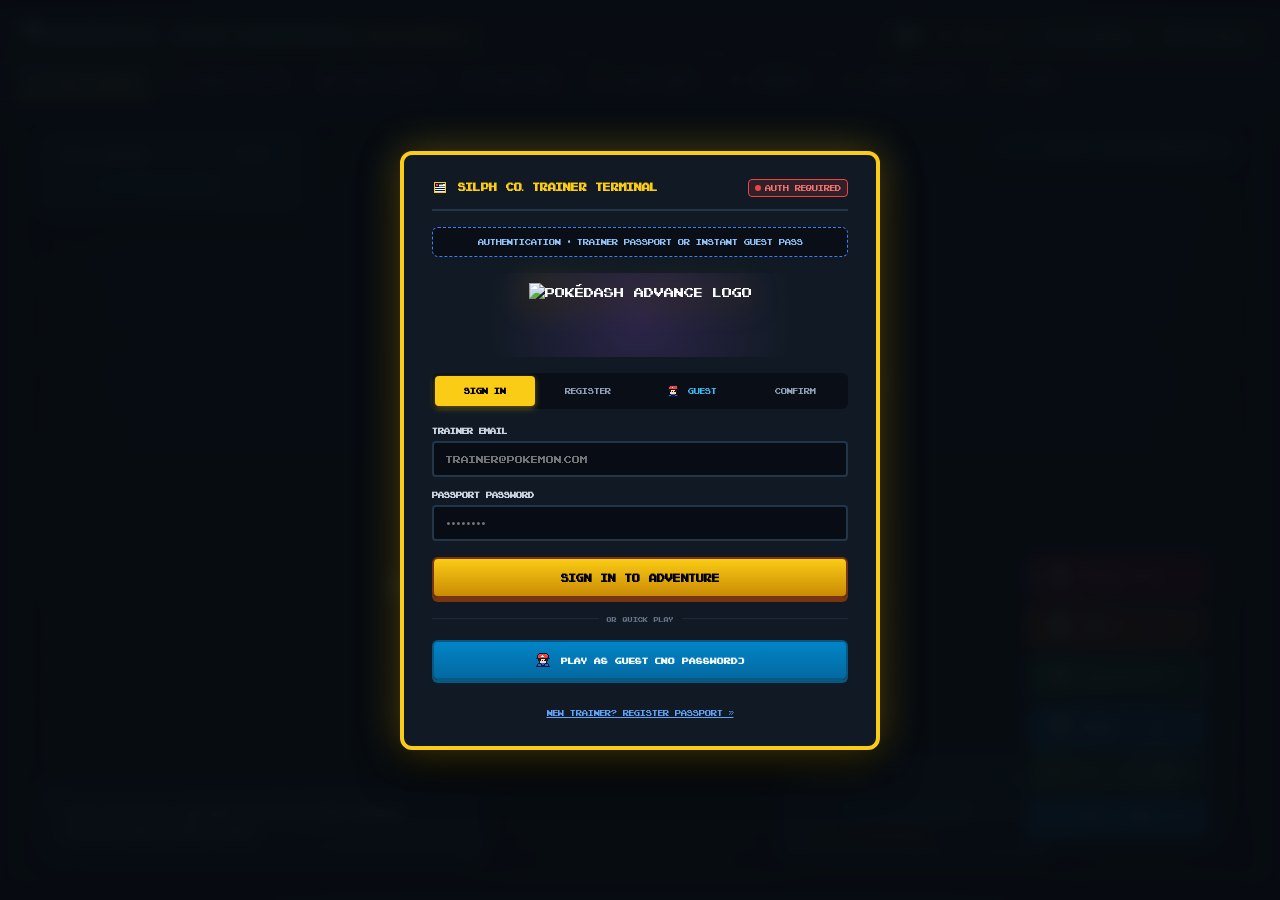
==== static/index.html @ 595016c8 "feat(branding): add official PokeDash logo and multi-size favicons" ====
<!DOCTYPE html>
<html lang="en">
<head>
  <meta charset="UTF-8">
  <meta name="viewport" content="width=device-width, initial-scale=1.0, maximum-scale=1.0, user-scalable=no">
  <title>POKÉDASH ADVANCE - Retro Pokémon Battle & Adventure</title>
  
  <!-- App Favicon & Touch Icons -->
  <link rel="icon" type="image/x-icon" href="/favicon.ico">
  <link rel="icon" type="image/png" sizes="32x32" href="/favicon.png">
  <link rel="apple-touch-icon" sizes="180x180" href="/apple-touch-icon.png">
  
  <!-- Preload Battle Arena Backgrounds (High-Resolution Anime 3D Perspectives) -->
  <link rel="preload" href="/backgrounds/arena_meadow.jpg" as="image">
  <link rel="preload" href="/backgrounds/arena_forest.jpg" as="image">
  <link rel="preload" href="/backgrounds/arena_autumn.jpg" as="image">
  <link rel="preload" href="/backgrounds/arena_coast.jpg" as="image">
  <link rel="preload" href="/backgrounds/arena_mountain.jpg" as="image">
  
  <!-- Inlined Authentic Player 2 Font -->
  <style>
    @font-face {
      font-family: 'PixelEmulator';
      src: url('[data-uri]') format('truetype'),
           url('/fonts/PixelEmulator-xq08.ttf') format('truetype');
      font-weight: normal;
      font-style: normal;
      font-display: swap;
    }
  
    /* Pixel Icon System */
    .pixel-icon {
      display: inline-block;
      vertical-align: middle;
      width: 14px;
      height: 14px;
      image-rendering: pixelated;
      shape-rendering: crispEdges;
      flex-shrink: 0;
      margin-right: 4px;
    }
    .pixel-icon-no-margin {
      margin-right: 0;
    }
    .pixel-icon-sm {
      width: 12px;
      height: 12px;
      margin-right: 2px;
    }
    .pixel-icon-md {
      width: 16px;
      height: 16px;
      margin-right: 4px;
    }
    .pixel-icon-lg {
      width: 20px;
      height: 20px;
      margin-right: 6px;
    }
    .pixel-icon-nurse {
      width: 56px;
      height: 56px;
      image-rendering: pixelated;
      shape-rendering: crispEdges;
      filter: drop-shadow(0 4px 10px rgba(244, 114, 182, 0.4));
    }
    .pixel-badge-icon {
      width: 18px;
      height: 18px;
      image-rendering: pixelated;
      shape-rendering: crispEdges;
      vertical-align: middle;
      display: inline-block;
    }
    .pixel-badge-img, .arena-card-badge-img {
      width: 22px;
      height: 22px;
      object-fit: contain;
      vertical-align: middle;
      display: inline-block;
      filter: drop-shadow(0 2px 6px rgba(0, 0, 0, 0.65));
      transition: transform 0.15s ease;
    }
    .pixel-badge-img:hover {
      transform: scale(1.2);
    }
    .badge-slot .pixel-badge-img {
      width: 38px;
      height: 38px;
    }
    .badge-slot:not(.unlocked) .pixel-badge-img {
      filter: brightness(0.18) grayscale(1) opacity(0.35);
    }
    .badge-slot.unlocked .pixel-badge-img {
      filter: drop-shadow(0 0 10px rgba(250, 204, 21, 0.75));
      animation: badgeGlow 2.5s infinite alternate ease-in-out;
    }
    @keyframes badgeGlow {
      0% { filter: drop-shadow(0 0 6px rgba(250, 204, 21, 0.5)); transform: scale(1); }
      100% { filter: drop-shadow(0 0 16px rgba(250, 204, 21, 0.95)); transform: scale(1.05); }
    }
    .pixel-dpad-arrow {
      width: 11px;
      height: 11px;
      image-rendering: pixelated;
      shape-rendering: crispEdges;
      display: inline-block;
      vertical-align: middle;
      margin-bottom: 2px;
    }

  </style>

  <link rel="preconnect" href="https://fonts.googleapis.com">
  <link rel="preconnect" href="https://fonts.gstatic.com" crossorigin>
  <link href="https://fonts.googleapis.com/css2?family=Press+Start+2P&family=VT323&display=swap" rel="stylesheet">

  <style>
    :root {
      --gb-body: #4c3272; /* Indigo GBA shell */
      --gb-body-dark: #321e54;
      --gb-body-light: #6a479c;
      --screen-bezel: #14121c;
      --screen-lcd: #0d1612;
      --screen-bg: #0c120c;
      --screen-border: #233529;
      --pixel-font: 'PixelEmulator', 'Press Start 2P', monospace;
      --term-font: 'PixelEmulator', 'VT323', monospace;
      
      --text-white: #f8fafc;
      --text-yellow: #facc15;
      --text-green: #4ade80;
      --text-red: #f87171;
      --text-blue: #60a5fa;
      --text-dim: #94a3b8;
      
      --hp-green: #22c55e;
      --hp-yellow: #eab308;
      --hp-red: #ef4444;
      --accent-gold: #fbbf24;
      --neon-cyan: #00f3ff;
    }

    * {
      box-sizing: border-box;
      margin: 0;
      padding: 0;
      user-select: none;
      -webkit-user-select: none;
      text-transform: uppercase;
    }

    /* FULL VIEWPORT FILLING */
    html, body {
      width: 100vw;
      height: 100vh;
      overflow: hidden;
      background: #090a0f radial-gradient(circle at center, #171b29 0%, #08090d 100%);
      color: var(--text-white);
      font-family: var(--pixel-font);
      font-size: 13px;
      line-height: 1.5;
      display: flex;
      flex-direction: column;
      align-items: center;
      justify-content: center;
      padding: 10px 14px;
    }

    /* Handheld GBA Shell (Expands to Maximum Screen) */
    .handheld-console {
      background: linear-gradient(145deg, var(--gb-body-light), var(--gb-body), var(--gb-body-dark));
      border-radius: 36px;
      padding: 16px 24px 18px 24px;
      box-shadow: 0 20px 50px rgba(0, 0, 0, 0.85), inset 0 2px 4px rgba(255, 255, 255, 0.3), inset 0 -4px 8px rgba(0, 0, 0, 0.6);
      width: 100%;
      height: 100%;
      max-width: 100%;
      max-height: 100%;
      position: relative;
      border: 3px solid #23163a;
      display: flex;
      flex-direction: column;
      justify-content: space-between;
      box-sizing: border-box;
    }

    /* Top Console Branding & Speaker */
    .console-top {
      display: flex;
      justify-content: space-between;
      align-items: center;
      padding: 0 10px 10px 10px;
      flex-shrink: 0;
      height: 38px;
    }
    .power-light {
      display: flex;
      align-items: center;
      gap: 6px;
      font-size: 11px;
      color: #cbd5e1;
      letter-spacing: 1px;
    }
    .power-led {
      width: 10px;
      height: 10px;
      background: #22c55e;
      border-radius: 50%;
      box-shadow: 0 0 10px #22c55e, inset 0 1px 2px rgba(255,255,255,0.8);
      animation: pulse-glow 3s infinite;
    }
    @keyframes pulse-glow { 0%, 100% { opacity: 1; } 50% { opacity: 0.6; } }

    .console-branding {
      font-size: 16px;
      letter-spacing: 2px;
      color: #d8b4fe;
      text-shadow: 0 1px 2px rgba(0,0,0,0.8), 0 0 10px rgba(168,85,247,0.4);
      display: flex;
      align-items: center;
      gap: 8px;
    }
    .console-branding span {
      color: #facc15;
      font-style: italic;
    }
    .app-header-logo {
      height: 26px;
      width: auto;
      object-fit: contain;
      image-rendering: -webkit-optimize-contrast;
      filter: drop-shadow(0 2px 4px rgba(0, 0, 0, 0.7));
      vertical-align: middle;
      transition: transform 0.25s cubic-bezier(0.34, 1.56, 0.64, 1);
    }
    .app-header-logo:hover {
      transform: scale(1.15) rotate(-3deg);
    }

    .top-switches {
      display: flex;
      align-items: center;
      gap: 8px;
    }

    /* Live Keyboard Press HUD Indicator in Top Bar */
    .hud-key-pill {
      background: rgba(18, 24, 56, 0.9);
      border: 1px solid rgba(0, 243, 255, 0.4);
      color: #00f3ff;
      font-size: 11px;
      padding: 4px 10px;
      border-radius: 6px;
      box-shadow: 0 0 8px rgba(0, 243, 255, 0.2);
      display: flex;
      align-items: center;
      gap: 5px;
      transition: all 0.15s ease;
      opacity: 0.85;
    }
    .hud-key-pill.active {
      background: #00f3ff;
      color: #050814;
      border-color: #fff;
      box-shadow: 0 0 14px #00f3ff;
      transform: scale(1.05);
      font-weight: bold;
    }

    .retro-pill-btn {
      background: #1e1b2e;
      border: 1px solid #4a4563;
      color: #cbd5e1;
      font-family: var(--pixel-font);
      font-size: 11px;
      padding: 8px 14px;
      border-radius: 12px;
      cursor: pointer;
      box-shadow: 0 2px 4px rgba(0,0,0,0.4);
      transition: all 0.15s;
      display: flex;
      align-items: center;
      gap: 4px;
    }
    .retro-pill-btn:hover {
      background: #2e2a44;
      color: #fff;
      transform: translateY(-1px);
    }
    .retro-pill-btn.active {
      background: #facc15;
      color: #111;
      border-color: #eab308;
      box-shadow: 0 0 10px rgba(250, 204, 21, 0.5);
    }

    /* ============================================================ */
    /* FULL-WIDTH BORDERLESS LAYOUT (ZERO PURPLE CASING)            */
    /* ============================================================ */
    body.layout-full {
      padding: 0 !important;
      margin: 0 !important;
      background: #08100b !important;
    }
    body.layout-full .handheld-console {
      border: none !important;
      border-radius: 0 !important;
      padding: 0 !important;
      margin: 0 !important;
      background: #0b170f !important;
      box-shadow: none !important;
      width: 100vw !important;
      height: 100vh !important;
      max-width: 100vw !important;
      max-height: 100vh !important;
    }
    body.layout-full .console-top {
      background: #0d1a12 !important;
      border-bottom: 2px solid #1f3827 !important;
      padding: 6px 20px !important;
      height: 44px !important;
      box-sizing: border-box;
      box-shadow: 0 2px 10px rgba(0, 0, 0, 0.6) !important;
    }
    body.layout-full .console-branding {
      color: #86efac !important;
      text-shadow: 0 0 10px rgba(134, 239, 172, 0.4) !important;
    }
    body.layout-full .screen-bezel {
      border: none !important;
      border-radius: 0 !important;
      padding: 0 !important;
      margin: 0 !important;
      background: transparent !important;
      box-shadow: none !important;
      flex: 1 !important;
      min-height: 0 !important;
    }
    body.layout-full .screen-logo-badge {
      display: none !important;
    }
    body.layout-full .retro-screen {
      border: none !important;
      border-radius: 0 !important;
      box-shadow: none !important;
      width: 100% !important;
      height: 100% !important;
      flex: 1 !important;
    }
    body.layout-full .console-controls {
      display: none !important;
    }
    body.layout-full .screen-header {
      padding: 10px 24px;
      border-bottom: 2px solid #233b2a;
    }
    body.layout-full .screen-nav {
      padding: 0 16px;
      border-bottom: 2px solid #223b2a;
    }
    body.layout-full .screen-content {
      padding: 10px 16px;
      box-sizing: border-box;
      overflow-y: auto;
      flex: 1;
      min-height: 0;
    }
    body.layout-full .retro-pill-btn {
      background: #162a1e;
      border: 1px solid #2d4f39;
      color: #cbd5e1;
    }
    body.layout-full .retro-pill-btn:hover {
      background: #234230;
      color: #fff;
    }
    body.layout-full .retro-pill-btn.active {
      background: #facc15;
      color: #111;
      border-color: #eab308;
      box-shadow: 0 0 10px rgba(250, 204, 21, 0.5);
    }

    /* Content Pane Optimization in Full-Width Mode */
    body.layout-full #pane-hunt .battle-stage-wrapper {
      max-width: 100%;
      width: 100%;
      height: 100%;
      margin: 0;
    }
    body.layout-full #pane-arena .arena-divisions-grid {
      max-width: 1500px;
      margin: 0 auto;
    }
    body.layout-full #pane-center .poke-center-box {
      max-width: 860px;
      margin: 0 auto 16px auto;
    }
    body.layout-full #pane-center #party-slots-grid {
      max-width: 1500px;
      margin: 0 auto;
    }
    body.layout-full #pane-mart .mart-balls-grid {
      max-width: 1500px;
      margin: 0 auto;
    }
    body.layout-full #pane-cards .cards-search-toolbar,
    body.layout-full #pane-cards #cards-catalog-grid {
      max-width: 1650px;
      margin-left: auto;
      margin-right: auto;
    }
    body.layout-full #pane-dex .pokedex-search-toolbar,
    body.layout-full #pane-dex #pokedex-grid {
      max-width: 1650px;
      margin-left: auto;
      margin-right: auto;
    }
    body.layout-full #pane-trainer .trainer-passport-card {
      max-width: 880px;
      margin: 0 auto;
    }
    body.layout-full #pane-ranks .leaderboard-container {
      max-width: 1250px;
      margin: 0 auto;
    }

    @media (max-width: 900px) {
      .console-top {
        padding: 4px 10px !important;
        gap: 8px;
      }
      .console-branding {
        font-size: 12px;
        letter-spacing: 1px;
      }
      .hud-key-pill {
        display: none;
      }
      .retro-pill-btn {
        padding: 6px 8px;
        font-size: 9px;
      }
    }
    @media (max-width: 600px) {
      .console-branding span {
        display: none;
      }
      .power-light span {
        display: none;
      }
    }

    /* Glass Bezel & Screen (Expands Vertically) */
    .screen-bezel {
      background: #14121c;
      border-radius: 20px;
      padding: 10px 14px 12px 14px;
      box-shadow: inset 0 4px 10px rgba(0,0,0,0.8), 0 2px 4px rgba(255,255,255,0.1);
      position: relative;
      border: 3px solid #0d0a14;
      flex: 1;
      display: flex;
      flex-direction: column;
      min-height: 0;
      margin: 2px 0 8px 0;
    }
    .screen-logo-badge {
      text-align: center;
      font-size: 10px;
      color: #64748b;
      letter-spacing: 3px;
      margin-bottom: 6px;
      flex-shrink: 0;
    }

    /* Internal Retro LCD Screen */
    .retro-screen {
      background: var(--screen-lcd);
      border-radius: 10px;
      border: 2px solid var(--screen-border);
      position: relative;
      overflow: hidden;
      flex: 1;
      display: flex;
      flex-direction: column;
      min-height: 0;
      box-shadow: inset 0 0 30px rgba(0,0,0,0.85);
    }

    /* CRT Scanline Effect Overlay (OFF by default, pointer-events none) */
    .scanlines-overlay {
      position: absolute;
      top: 0; left: 0; right: 0; bottom: 0;
      background: linear-gradient(rgba(18, 16, 16, 0) 50%, rgba(0, 0, 0, 0.3) 50%), linear-gradient(90deg, rgba(255, 0, 0, 0.02), rgba(0, 255, 0, 0.01), rgba(0, 0, 255, 0.02));
      background-size: 100% 3px, 6px 100%;
      pointer-events: none !important;
      z-index: 1;
      opacity: 0.7;
    }
    body.no-scanlines .scanlines-overlay { display: none !important; }

    /* Screen UI layers explicitly above scanlines with active pointer events */
    .screen-header, .screen-nav, .screen-content {
      position: relative;
      z-index: 10;
    }
    button, .nav-tab, .action-menu-btn, .move-btn, .retro-pill-btn, .d-pad-btn, .action-circle-btn, .dex-slot-card, .btn-arena-challenge, .btn-heal-all {
      cursor: pointer !important;
      pointer-events: auto !important;
    }

    /* Screen Top Header Bar */
    .screen-header {
      background: #142419;
      border-bottom: 2px solid #2c4a35;
      padding: 10px 20px;
      display: flex;
      justify-content: space-between;
      align-items: center;
      font-size: 12px;
      z-index: 10;
      flex-shrink: 0;
    }
    .header-player-info {
      display: flex;
      align-items: center;
      gap: 12px;
    }
    .header-tag {
      color: #86efac;
      display: flex;
      align-items: center;
      gap: 4px;
    }
    .header-gold {
      color: #facc15;
      font-weight: bold;
      text-shadow: 0 0 8px rgba(250, 204, 21, 0.4);
    }

    /* Screen Navigation Bar (Overworld Locations) */
    .screen-nav {
      background: #101c14;
      border-bottom: 2px solid #223b2a;
      display: flex;
      overflow-x: auto;
      z-index: 10;
      scrollbar-width: none;
      flex-shrink: 0;
    }
    .screen-nav::-webkit-scrollbar { display: none; }
    .nav-tab {
      background: transparent;
      border: none;
      border-right: 1px solid #1e3325;
      color: #94a3b8;
      font-family: var(--pixel-font);
      font-size: 11px;
      padding: 10px 16px;
      cursor: pointer;
      white-space: nowrap;
      transition: all 0.15s;
      display: flex;
      align-items: center;
      gap: 6px;
    }
    .nav-tab:hover {
      background: #1c3023;
      color: #f8fafc;
    }
    .nav-tab.active {
      background: #274531;
      color: #facc15;
      box-shadow: inset 0 -3px 0 #facc15;
    }
    .nav-tab.key-pressed {
      background: #facc15 !important;
      color: #111 !important;
      box-shadow: 0 0 10px #facc15 !important;
    }

    /* Active Location Content Container (Spans Full Remaining Height) */
    .screen-content {
      flex: 1;
      padding: 12px 16px;
      position: relative;
      overflow-y: auto;
      min-height: 0;
    }
    .screen-content::-webkit-scrollbar {
      width: 6px;
    }
    .screen-content::-webkit-scrollbar-thumb {
      background: #2c4a35;
      border-radius: 3px;
    }

    .location-pane {
      display: none !important;
      animation: retro-fade 0.2s ease-out;
      height: 100%;
      width: 100%;
      box-sizing: border-box;
    }
    .location-pane.active {
      display: block !important;
    }
    @keyframes retro-fade { from { opacity: 0; transform: scale(0.99); } to { opacity: 1; transform: scale(1); } }

    /* ========================================= */
    /* 1. BATTLE SCREEN & ARENA LAYOUT           */
    /* ========================================= */
    #pane-hunt {
      display: none !important;
      flex: 1;
      height: 100%;
      width: 100%;
      min-height: 0;
      flex-direction: column;
      box-sizing: border-box;
    }
    #pane-hunt.active {
      display: flex !important;
    }
    .battle-stage-wrapper {
      display: flex;
      flex-direction: column;
      gap: 8px;
      width: 100%;
      max-width: 100%;
      height: 100%;
      margin: 0;
      box-sizing: border-box;
      flex: 1;
      min-height: 0;
    }

    /* Central Clean Battlefield (THE ARENA - Modern Anime 3D Style) */
    .battle-arena-canvas {
      position: relative;
      flex: 1;
      width: 100%;
      height: 100%;
      min-height: 440px;
      overflow: hidden;
      border-radius: 14px;
      border: 1.5px solid rgba(45, 212, 191, 0.45);
      box-shadow: 0 12px 40px rgba(0, 0, 0, 0.7), inset 0 0 80px rgba(0, 0, 0, 0.35);
      box-sizing: border-box;
      background: linear-gradient(180deg, rgba(15, 23, 42, 0.12) 0%, transparent 60%, rgba(10, 20, 15, 0.4) 100%),
                  url('/backgrounds/arena_meadow.jpg') center bottom / cover no-repeat;
      transition: background 0.5s ease;
      image-rendering: auto !important;
    }
    .battle-arena-canvas * {
      image-rendering: auto !important;
    }
    .battle-arena-canvas.arena-theme-meadow {
      background: linear-gradient(180deg, rgba(15, 23, 42, 0.12) 0%, transparent 60%, rgba(10, 20, 15, 0.4) 100%),
                  url('/backgrounds/arena_meadow.jpg') center bottom / cover no-repeat;
    }
    .battle-arena-canvas.arena-theme-forest {
      background: linear-gradient(180deg, rgba(15, 23, 42, 0.12) 0%, transparent 60%, rgba(10, 20, 15, 0.4) 100%),
                  url('/backgrounds/arena_forest.jpg') center bottom / cover no-repeat;
    }
    .battle-arena-canvas.arena-theme-autumn,
    .battle-arena-canvas.arena-theme-grove {
      background: linear-gradient(180deg, rgba(15, 23, 42, 0.12) 0%, transparent 60%, rgba(10, 20, 15, 0.4) 100%),
                  url('/backgrounds/arena_autumn.jpg') center bottom / cover no-repeat;
    }
    .battle-arena-canvas.arena-theme-coast {
      background: linear-gradient(180deg, rgba(15, 23, 42, 0.12) 0%, transparent 60%, rgba(10, 20, 15, 0.4) 100%),
                  url('/backgrounds/arena_coast.jpg') center bottom / cover no-repeat;
    }
    .battle-arena-canvas.arena-theme-mountain,
    .battle-arena-canvas.arena-theme-stadium {
      background: linear-gradient(180deg, rgba(15, 23, 42, 0.18) 0%, transparent 60%, rgba(10, 20, 15, 0.45) 100%),
                  url('/backgrounds/arena_mountain.jpg') center bottom / cover no-repeat;
    }

    /* Ambient Floating Foliage & Atmosphere in Arena */
    .arena-foliage-layer {
      position: absolute;
      inset: 0;
      pointer-events: none;
      overflow: hidden;
      z-index: 6;
    }
    .ambient-mote {
      position: absolute;
      width: 5px;
      height: 5px;
      background: rgba(254, 240, 138, 0.75);
      border-radius: 50%;
      box-shadow: 0 0 10px rgba(250, 204, 21, 0.8);
      animation: float-mote 6s infinite ease-in-out;
    }
    .ambient-mote:nth-child(1) { top: 25%; left: 35%; animation-duration: 5.5s; animation-delay: 0s; }
    .ambient-mote:nth-child(2) { top: 45%; left: 55%; animation-duration: 7s; animation-delay: 1.5s; width: 4px; height: 4px; }
    .ambient-mote:nth-child(3) { top: 35%; left: 70%; animation-duration: 6.2s; animation-delay: 3s; width: 6px; height: 6px; }
    @keyframes float-mote {
      0%, 100% { transform: translate(0, 0) scale(0.8); opacity: 0.3; }
      50% { transform: translate(15px, -20px) scale(1.2); opacity: 0.9; }
    }

    /* Modern Glassmorphic Pokémon Status Cards */
    .pokemon-status-box {
      background: linear-gradient(135deg, rgba(8, 38, 44, 0.86) 0%, rgba(12, 52, 60, 0.78) 100%);
      border: 1.5px solid rgba(45, 212, 191, 0.55);
      border-radius: 12px;
      padding: 10px 14px;
      width: clamp(230px, 20vw, 290px);
      box-shadow: 0 10px 28px rgba(0, 0, 0, 0.55), 0 0 18px rgba(20, 184, 166, 0.28), inset 0 1px 0 rgba(255, 255, 255, 0.2);
      color: #f8fafc;
      transition: all 0.25s cubic-bezier(0.16, 1, 0.3, 1);
      box-sizing: border-box;
      position: absolute;
      backdrop-filter: blur(14px);
      -webkit-backdrop-filter: blur(14px);
      z-index: 20;
      font-family: -apple-system, BlinkMacSystemFont, "Segoe UI", Roboto, "Helvetica Neue", Arial, sans-serif !important;
    }
    .enemy-status-box {
      top: clamp(14px, 2.5vh, 24px);
      left: clamp(16px, 2.5vw, 28px);
      border-left: 2px solid rgba(45, 212, 191, 0.7);
    }
    .player-status-box {
      bottom: clamp(16px, 2.5vh, 28px);
      right: clamp(195px, 17vw, 225px);
      border-left: 2px solid rgba(45, 212, 191, 0.7);
    }
    .status-name-row {
      display: flex;
      justify-content: space-between;
      align-items: center;
      margin-bottom: 5px;
      font-size: 13.5px;
      font-weight: 800;
      letter-spacing: 0.5px;
      text-transform: uppercase;
      color: #ffffff;
    }
    .status-name-tag {
      display: flex;
      align-items: center;
      gap: 6px;
      color: #ffffff;
    }
    .gender-icon {
      font-size: 13px;
      font-weight: 900;
      display: inline-block;
      line-height: 1;
    }
    .gender-icon.male {
      color: #38bdf8;
      text-shadow: 0 0 8px rgba(56, 189, 248, 0.75);
    }
    .gender-icon.female {
      color: #f472b6;
      text-shadow: 0 0 8px rgba(244, 114, 182, 0.75);
    }
    .status-level {
      color: #5eead4;
      font-size: 11.5px;
      font-weight: 800;
      background: rgba(15, 23, 42, 0.65);
      padding: 2px 7px;
      border-radius: 6px;
      border: 1px solid rgba(45, 212, 191, 0.35);
      letter-spacing: 0.5px;
    }

    /* Health Track & Gauge */
    .hp-bar-container {
      display: flex;
      align-items: center;
      gap: 7px;
      background: rgba(10, 18, 22, 0.75);
      padding: 3px 8px;
      border-radius: 9999px;
      border: 1px solid rgba(255, 255, 255, 0.08);
      margin-bottom: 4px;
    }
    .hp-label {
      font-size: 10px;
      color: #5eead4;
      font-weight: 900;
      letter-spacing: 0.5px;
    }
    .hp-track {
      flex: 1;
      height: 9px;
      background: rgba(15, 23, 42, 0.95);
      border-radius: 9999px;
      overflow: hidden;
      border: 1px solid rgba(0, 0, 0, 0.6);
      box-shadow: inset 0 1px 2px rgba(0, 0, 0, 0.85);
    }
    .hp-fill {
      height: 100%;
      width: 100%;
      background: linear-gradient(90deg, #10b981 0%, #34d399 50%, #4ade80 100%);
      border-radius: 9999px;
      box-shadow: 0 0 10px rgba(52, 211, 153, 0.8);
      transition: width 0.4s ease, background 0.4s ease;
    }
    .hp-text-nums {
      font-size: 9px;
      color: #cbd5e1;
      font-weight: 700;
      white-space: nowrap;
    }

    /* EXP Track & Gauge (Player Card) */
    .exp-bar-container {
      display: flex;
      align-items: center;
      gap: 7px;
      background: rgba(10, 18, 22, 0.75);
      padding: 2px 8px;
      border-radius: 9999px;
      border: 1px solid rgba(255, 255, 255, 0.08);
    }
    .exp-label {
      font-size: 9px;
      color: #facc15;
      font-weight: 900;
      letter-spacing: 0.5px;
    }
    .exp-track {
      flex: 1;
      height: 6px;
      background: rgba(15, 23, 42, 0.95);
      border-radius: 9999px;
      overflow: hidden;
      border: 1px solid rgba(0, 0, 0, 0.6);
      box-shadow: inset 0 1px 2px rgba(0, 0, 0, 0.85);
    }
    .exp-fill {
      height: 100%;
      width: 65%;
      background: linear-gradient(90deg, #d97706 0%, #f59e0b 50%, #facc15 100%);
      border-radius: 9999px;
      box-shadow: 0 0 8px rgba(245, 158, 11, 0.7);
      transition: width 0.4s ease;
    }

    /* Battle Environment Pill Badge Container & Dropdown (Top-Right inside Arena) */
    .battle-env-container {
      position: absolute;
      top: clamp(14px, 2.5vh, 24px);
      right: clamp(16px, 2.5vw, 28px);
      z-index: 35;
      display: flex;
      flex-direction: column;
      align-items: flex-end;
    }
    .battle-env-badge {
      position: relative;
      background: linear-gradient(135deg, rgba(8, 38, 44, 0.85) 0%, rgba(12, 52, 60, 0.78) 100%);
      backdrop-filter: blur(12px);
      -webkit-backdrop-filter: blur(12px);
      border: 1.5px solid rgba(45, 212, 191, 0.5);
      border-radius: 9999px;
      padding: 5px 14px;
      font-family: -apple-system, BlinkMacSystemFont, "Segoe UI", Roboto, sans-serif !important;
      font-size: 10.5px;
      font-weight: 800;
      color: #5eead4;
      display: flex;
      align-items: center;
      gap: 7px;
      letter-spacing: 0.5px;
      box-shadow: 0 4px 16px rgba(0,0,0,0.45);
      cursor: pointer;
      user-select: none;
      transition: all 0.2s ease;
      outline: none;
    }
    .battle-env-badge:hover,
    .battle-env-badge.picker-open {
      background: linear-gradient(135deg, rgba(12, 58, 68, 0.95) 0%, rgba(18, 78, 90, 0.88) 100%);
      border-color: rgba(45, 212, 191, 0.9);
      box-shadow: 0 4px 20px rgba(45, 212, 191, 0.35);
      transform: translateY(-1px);
    }
    .battle-env-badge:active {
      transform: translateY(1px);
    }
    .scenery-picker-dropdown {
      position: absolute;
      top: calc(100% + 6px);
      right: 0;
      width: 250px;
      background: linear-gradient(135deg, rgba(8, 28, 32, 0.96) 0%, rgba(12, 42, 48, 0.94) 100%);
      backdrop-filter: blur(14px);
      -webkit-backdrop-filter: blur(14px);
      border: 1.5px solid rgba(45, 212, 191, 0.55);
      border-radius: 12px;
      padding: 8px;
      box-shadow: 0 12px 36px rgba(0, 0, 0, 0.7), 0 0 20px rgba(45, 212, 191, 0.2);
      z-index: 40;
      display: flex;
      flex-direction: column;
      gap: 4px;
      animation: dropdown-pop 0.18s cubic-bezier(0.16, 1, 0.3, 1);
    }
    @keyframes dropdown-pop {
      from { opacity: 0; transform: translateY(-6px) scale(0.97); }
      to { opacity: 1; transform: translateY(0) scale(1); }
    }
    .scenery-picker-header {
      display: flex;
      justify-content: space-between;
      align-items: center;
      padding: 4px 8px 6px;
      border-bottom: 1px solid rgba(45, 212, 191, 0.2);
      margin-bottom: 4px;
      font-family: -apple-system, BlinkMacSystemFont, "Segoe UI", Roboto, sans-serif !important;
    }
    .scenery-picker-title {
      font-size: 10px;
      font-weight: 800;
      color: #5eead4;
      letter-spacing: 0.5px;
      display: flex;
      align-items: center;
      gap: 5px;
    }
    .scenery-picker-k-hint {
      font-size: 8.5px;
      font-family: monospace;
      color: #facc15;
      background: rgba(250, 204, 21, 0.12);
      border: 1px solid rgba(250, 204, 21, 0.3);
      border-radius: 4px;
      padding: 1px 5px;
    }
    .scenery-picker-list {
      display: flex;
      flex-direction: column;
      gap: 4px;
      max-height: 250px;
      overflow-y: auto;
    }
    .scenery-picker-item {
      display: flex;
      align-items: center;
      justify-content: space-between;
      padding: 6px 10px;
      border-radius: 8px;
      border: 1px solid transparent;
      background: rgba(14, 48, 54, 0.45);
      cursor: pointer;
      transition: all 0.15s ease;
      font-family: -apple-system, BlinkMacSystemFont, "Segoe UI", Roboto, sans-serif !important;
      color: #cbd5e1;
    }
    .scenery-picker-item:hover {
      background: rgba(45, 212, 191, 0.18);
      border-color: rgba(45, 212, 191, 0.6);
      color: #fff;
      transform: translateX(-2px);
    }
    .scenery-picker-item.active {
      background: rgba(45, 212, 191, 0.22);
      border-color: #2dd4bf;
      color: #fff;
      box-shadow: 0 0 12px rgba(45, 212, 191, 0.25);
    }
    .scenery-item-left {
      display: flex;
      align-items: center;
      gap: 8px;
    }
    .scenery-item-info {
      display: flex;
      flex-direction: column;
      text-align: left;
    }
    .scenery-item-name {
      font-size: 11px;
      font-weight: 800;
      letter-spacing: 0.3px;
      color: #f8fafc;
    }
    .scenery-picker-item.active .scenery-item-name {
      color: #5eead4;
    }
    .scenery-item-route {
      font-size: 8.5px;
      color: #94a3b8;
    }
    .scenery-item-num {
      font-family: monospace;
      font-size: 8px;
      color: #94a3b8;
      padding: 1px 4px;
      border-radius: 3px;
      background: rgba(0, 0, 0, 0.25);
    }
    .scenery-picker-item.active .scenery-item-num {
      color: #2dd4bf;
      font-weight: bold;
    }
    .scenery-picker-footer {
      display: flex;
      gap: 6px;
      padding-top: 6px;
      border-top: 1px solid rgba(45, 212, 191, 0.2);
      margin-top: 4px;
    }
    .scenery-footer-btn {
      flex: 1;
      background: rgba(14, 48, 54, 0.6);
      border: 1px solid rgba(45, 212, 191, 0.35);
      border-radius: 6px;
      padding: 4px 8px;
      font-size: 8.5px;
      font-weight: bold;
      font-family: -apple-system, BlinkMacSystemFont, "Segoe UI", Roboto, sans-serif !important;
      color: #5eead4;
      cursor: pointer;
      display: flex;
      align-items: center;
      justify-content: center;
      gap: 4px;
      transition: all 0.15s ease;
    }
    .scenery-footer-btn:hover {
      background: rgba(45, 212, 191, 0.2);
      border-color: #2dd4bf;
      color: #fff;
    }
    .env-badge-pulse {
      width: 6px;
      height: 6px;
      border-radius: 50%;
      background: #22c55e;
      box-shadow: 0 0 8px #22c55e;
      animation: pulse-glow 2s infinite;
    }

    /* Battle Environment Elements */
    .battle-background-decor {
      position: absolute;
      top: 0; left: 0; right: 0; height: 100%;
      pointer-events: none;
    }

    /* Upper Field: Enemy Pokémon Platform on Midground Trail */
    .battle-upper-field {
      position: absolute;
      top: clamp(40%, 46vh, 52%);
      left: clamp(54%, 58vw, 62%);
      transform: translate(-50%, -50%);
      display: flex;
      justify-content: center;
      align-items: center;
      z-index: 8;
    }
    /* Lower Field: Player Pokémon Platform on Foreground Trail */
    .battle-lower-field {
      position: absolute;
      bottom: clamp(14%, 20vh, 26%);
      left: clamp(30%, 35vw, 40%);
      transform: translate(-50%, 0);
      display: flex;
      justify-content: center;
      align-items: center;
      z-index: 12;
    }

    /* Platforms & Realistic Ground Contact Shadows */
    .battle-platform {
      position: relative;
      display: flex;
      align-items: center;
      justify-content: center;
    }
    .pokemon-ground-shadow {
      position: absolute;
      bottom: -6px;
      left: 50%;
      transform: translateX(-50%);
      width: 140px;
      height: 32px;
      background: radial-gradient(ellipse at center, rgba(12, 24, 18, 0.72) 0%, rgba(12, 24, 18, 0.28) 55%, transparent 75%);
      border-radius: 50%;
      pointer-events: none;
      z-index: 1;
    }
    .enemy-platform .pokemon-ground-shadow {
      width: 105px;
      height: 24px;
    }
    /* Ambient Sparkle Aura around wild enemy */
    .enemy-platform::after {
      content: '';
      position: absolute;
      top: -15px; left: 50%;
      transform: translateX(-50%);
      width: 130px; height: 130px;
      background: radial-gradient(circle, rgba(255,255,255,0.3) 0%, rgba(94, 234, 212, 0.15) 35%, transparent 70%);
      border-radius: 50%;
      pointer-events: none;
      animation: pulse-sparkle 3s infinite ease-in-out;
      z-index: 1;
    }
    @keyframes pulse-sparkle {
      0%, 100% { opacity: 0.35; transform: translateX(-50%) scale(0.95); }
      50% { opacity: 0.8; transform: translateX(-50%) scale(1.1); filter: brightness(1.2); }
    }

    .pokemon-battle-sprite {
      position: relative;
      z-index: 2;
      width: auto;
      height: auto;
      object-fit: contain;
      image-rendering: auto !important;
      -webkit-backface-visibility: hidden;
      backface-visibility: hidden;
      transform: translateZ(0);
      filter: drop-shadow(0 10px 18px rgba(0,0,0,0.55));
      transition: transform 0.2s, max-width 0.25s, max-height 0.25s;
    }
    .player-platform .pokemon-battle-sprite {
      max-width: clamp(160px, 20vw, 240px);
      max-height: clamp(160px, 24vh, 240px);
      min-width: 120px;
      min-height: 120px;
    }
    .enemy-platform .pokemon-battle-sprite {
      max-width: clamp(110px, 15vw, 170px);
      max-height: clamp(110px, 18vh, 170px);
      min-width: 80px;
      min-height: 80px;
    }
    .pokemon-battle-sprite.shake {
      animation: sprite-hit 0.35s ease-in-out;
    }
    .pokemon-battle-sprite.attack-lunge-right {
      animation: lunge-right 0.3s ease;
    }
    .pokemon-battle-sprite.attack-lunge-left {
      animation: lunge-left 0.3s ease;
    }
    .pokemon-battle-sprite.faint {
      animation: sprite-faint 0.6s forwards;
    }

    @keyframes sprite-hit {
      0%, 100% { transform: translate(0, 0) scale(1); filter: brightness(1); }
      25% { transform: translate(-8px, -4px) scale(1.05); filter: brightness(2) drop-shadow(0 0 10px red); }
      75% { transform: translate(8px, 4px) scale(0.95); filter: brightness(0.6); }
    }
    @keyframes lunge-right {
      0%, 100% { transform: translate(0, 0); }
      50% { transform: translate(30px, -15px); }
    }
    @keyframes lunge-left {
      0%, 100% { transform: translate(0, 0); }
      50% { transform: translate(-30px, 15px); }
    }
    @keyframes sprite-faint {
      0% { transform: translateY(0); opacity: 1; }
      100% { transform: translateY(50px); opacity: 0; }
    }

    /* Poké Ball Throw Animation (Dynamic 3D Arc) */
    .battle-pokeball-throw {
      position: absolute;
      width: 48px;
      height: 48px;
      z-index: 55;
      display: none;
      pointer-events: none;
      filter: drop-shadow(0 10px 20px rgba(0, 0, 0, 0.75)) drop-shadow(0 0 16px rgba(255, 255, 255, 0.6));
      transform-origin: center center;
    }
    .battle-pokeball-throw img {
      width: 100%;
      height: 100%;
      object-fit: contain;
      image-rendering: auto;
      display: block;
    }
    .pokeball-capture-burst {
      position: absolute;
      top: 50%;
      left: 50%;
      width: 130px;
      height: 130px;
      transform: translate(-50%, -50%);
      pointer-events: none;
      z-index: 56;
      border-radius: 50%;
      box-shadow: 0 0 60px rgba(255, 255, 255, 0.95), inset 0 0 35px rgba(250, 204, 21, 0.9);
      animation: captureRings 0.65s ease-out forwards;
    }
    @keyframes captureRings {
      0% { transform: translate(-50%, -50%) scale(0.2); opacity: 1; }
      100% { transform: translate(-50%, -50%) scale(1.6); opacity: 0; }
    }
    .header-pokeball-icon {
      width: 16px;
      height: 16px;
      object-fit: contain;
      vertical-align: middle;
      filter: drop-shadow(0 0 5px rgba(255, 255, 255, 0.5));
      display: inline-block;
    }

    /* Level Up Ribbon Banner */
    .levelup-ribbon-banner {
      position: absolute;
      top: 32%;
      left: 50%;
      transform: translate(-50%, -50%);
      z-index: 60;
      pointer-events: none;
      filter: drop-shadow(0 0 25px #facc15) drop-shadow(0 8px 20px rgba(0,0,0,0.85));
      animation: levelUpPop 2.4s cubic-bezier(0.18, 0.89, 0.32, 1.28) forwards;
    }
    .levelup-ribbon-banner img {
      width: 180px;
      height: auto;
      display: block;
    }
    @keyframes levelUpPop {
      0% { transform: translate(-50%, -50%) scale(0.1); opacity: 0; }
      18% { transform: translate(-50%, -50%) scale(1.22); opacity: 1; }
      30% { transform: translate(-50%, -50%) scale(1.0); opacity: 1; }
      80% { transform: translate(-50%, -50%) scale(1.04); opacity: 1; }
      100% { transform: translate(-50%, -75%) scale(0.85); opacity: 0; }
    }

    /* Evolution Celebration Overlay */
    .evolution-celebration-overlay {
      position: absolute;
      inset: 0;
      background: radial-gradient(circle, rgba(15, 23, 42, 0.95) 0%, rgba(2, 6, 23, 0.98) 100%);
      z-index: 65;
      display: flex;
      flex-direction: column;
      align-items: center;
      justify-content: center;
      backdrop-filter: blur(4px);
      animation: fadeInOverlay 0.4s ease-out;
    }
    @keyframes fadeInOverlay {
      from { opacity: 0; }
      to { opacity: 1; }
    }
    .evolution-celebration-sprite {
      width: 140px;
      height: 140px;
      object-fit: contain;
      image-rendering: pixelated;
      filter: drop-shadow(0 0 35px #facc15);
      animation: evolutionGlow 1.8s infinite alternate ease-in-out;
    }
    @keyframes evolutionGlow {
      0% { transform: scale(0.92); filter: drop-shadow(0 0 15px #38bdf8); }
      100% { transform: scale(1.08); filter: drop-shadow(0 0 45px #facc15); }
    }
    .evolution-title {
      font-size: 14px;
      font-weight: 900;
      color: #facc15;
      letter-spacing: 2px;
      text-shadow: 0 0 16px rgba(250, 204, 21, 0.8);
      margin-top: 14px;
    }

    /* Action Button Artifact Lead Icons */
    .btn-action-lead-icon {
      width: 22px;
      height: 22px;
      object-fit: contain;
      margin-right: 8px;
      flex-shrink: 0;
      filter: drop-shadow(0 2px 4px rgba(0,0,0,0.5));
    }

    /* Modern Store & Bag Category Filter Tabs */
    .mart-filter-row, .bag-filter-row {
      display: flex;
      gap: 6px;
      margin-bottom: 10px;
      overflow-x: auto;
      padding-bottom: 4px;
    }
    .mart-filter-btn, .bag-filter-btn {
      background: #1e293b;
      border: 1.5px solid #334155;
      color: #94a3b8;
      font-family: inherit;
      font-size: 8px;
      font-weight: bold;
      padding: 5px 10px;
      border-radius: 6px;
      cursor: pointer;
      display: inline-flex;
      align-items: center;
      gap: 5px;
      transition: all 0.15s ease;
      white-space: nowrap;
    }
    .mart-filter-btn:hover, .bag-filter-btn:hover {
      background: #334155;
      color: #f8fafc;
    }
    .mart-filter-btn.active, .bag-filter-btn.active {
      background: #0284c7;
      border-color: #38bdf8;
      color: #ffffff;
      box-shadow: 0 0 12px rgba(56, 189, 248, 0.4);
    }
    .mart-tab-icon, .bag-tab-icon {
      width: 14px;
      height: 14px;
      object-fit: contain;
      vertical-align: middle;
    }

    /* ========================================= */
    /* ELEMENTAL BATTLE FX SYSTEM                */
    /* ========================================= */
    .battle-fx-layer {
      position: absolute;
      inset: 0;
      pointer-events: none;
      z-index: 45;
      overflow: hidden;
    }
    .attack-fx-anchor {
      position: absolute;
      width: 140px;
      height: 140px;
      transform: translate(-50%, -50%);
      display: flex;
      align-items: center;
      justify-content: center;
      pointer-events: none;
      z-index: 46;
    }

    /* Arena impact flashes */
    .arena-flash-fire { animation: arenaFlashFire 0.4s ease-out; }
    .arena-flash-electric { animation: arenaFlashElectric 0.4s ease-out; }
    .arena-flash-water { animation: arenaFlashWater 0.4s ease-out; }
    .arena-flash-ice { animation: arenaFlashIce 0.4s ease-out; }
    .arena-flash-impact { animation: arenaFlashImpact 0.35s ease-out; }

    @keyframes arenaFlashFire {
      0% { box-shadow: inset 0 0 45px rgba(239, 68, 68, 0.75); }
      100% { box-shadow: inset 0 0 0 transparent; }
    }
    @keyframes arenaFlashElectric {
      0%, 40% { box-shadow: inset 0 0 55px rgba(250, 204, 21, 0.9); filter: brightness(1.35); }
      100% { box-shadow: inset 0 0 0 transparent; filter: brightness(1); }
    }
    @keyframes arenaFlashWater {
      0% { box-shadow: inset 0 0 45px rgba(6, 182, 212, 0.75); }
      100% { box-shadow: inset 0 0 0 transparent; }
    }
    @keyframes arenaFlashIce {
      0% { box-shadow: inset 0 0 50px rgba(165, 243, 252, 0.85); }
      100% { box-shadow: inset 0 0 0 transparent; }
    }
    @keyframes arenaFlashImpact {
      0% { filter: brightness(1.6) contrast(1.2); }
      100% { filter: brightness(1) contrast(1); }
    }

    /* FIRE FX */
    .fx-fire-blast-core {
      position: absolute;
      top: 50%; left: 50%;
      width: 36px; height: 36px;
      margin: -18px 0 0 -18px;
      border-radius: 50%;
      background: radial-gradient(circle, #fff 0%, #facc15 35%, #ef4444 70%, transparent 100%);
      animation: fireCoreExpand 0.45s ease-out forwards;
    }
    .fx-fire-flame {
      position: absolute;
      top: 50%; left: 50%;
      width: 22px; height: 36px;
      margin: -18px 0 0 -11px;
      background: radial-gradient(ellipse at bottom, #fef08a 0%, #f97316 50%, #dc2626 90%);
      border-radius: 50% 50% 20% 20%;
      filter: drop-shadow(0 0 8px #f97316);
      transform-origin: center bottom;
      animation: fireTongueBurst 0.5s ease-out forwards;
    }
    @keyframes fireCoreExpand {
      0% { transform: scale(0.2); opacity: 1; }
      50% { transform: scale(2.2); opacity: 0.9; }
      100% { transform: scale(2.8); opacity: 0; }
    }
    @keyframes fireTongueBurst {
      0% { transform: rotate(var(--rot)) translateY(0) scale(0.3); opacity: 1; }
      60% { transform: rotate(var(--rot)) translateY(-45px) scale(1.3); opacity: 0.9; }
      100% { transform: rotate(var(--rot)) translateY(-65px) scale(0.6); opacity: 0; }
    }

    /* WATER FX */
    .fx-water-ring {
      position: absolute;
      top: 50%; left: 50%;
      width: 30px; height: 30px;
      margin: -15px 0 0 -15px;
      border: 4px solid #38bdf8;
      border-radius: 50%;
      box-shadow: 0 0 16px #0284c7, inset 0 0 10px #38bdf8;
      animation: waterRingBurst 0.5s cubic-bezier(0.1, 0.8, 0.3, 1) forwards;
    }
    .fx-water-drop {
      position: absolute;
      top: 50%; left: 50%;
      width: 14px; height: 18px;
      margin: -9px 0 0 -7px;
      background: radial-gradient(circle at 35% 35%, #e0f2fe 0%, #0ea5e9 60%, #0369a1 100%);
      border-radius: 50% 50% 40% 40%;
      animation: waterDropSplash 0.52s cubic-bezier(0.2, 0.9, 0.4, 1) forwards;
    }
    @keyframes waterRingBurst {
      0% { transform: scale(0.3); opacity: 1; }
      100% { transform: scale(3.2); opacity: 0; border-width: 1px; }
    }
    @keyframes waterDropSplash {
      0% { transform: rotate(var(--rot)) translateY(0) scale(0.4); opacity: 1; }
      70% { transform: rotate(var(--rot)) translateY(-48px) scale(1.1); opacity: 0.85; }
      100% { transform: rotate(var(--rot)) translateY(-60px) scale(0.3); opacity: 0; }
    }

    /* ELECTRIC FX */
    .fx-electric-bolt {
      position: absolute;
      top: 50%; left: 50%;
      width: 60px; height: 120px;
      margin: -60px 0 0 -30px;
      animation: electricStrobe 0.45s ease-out forwards;
      filter: drop-shadow(0 0 10px #facc15) drop-shadow(0 0 20px #eab308);
    }
    .fx-electric-spark {
      position: absolute;
      top: 50%; left: 50%;
      width: 6px; height: 26px;
      margin: -13px 0 0 -3px;
      background: #fef08a;
      box-shadow: 0 0 8px #facc15;
      border-radius: 3px;
      animation: electricSparkPop 0.4s ease-out forwards;
    }
    @keyframes electricStrobe {
      0%, 20%, 40%, 60%, 80% { opacity: 1; transform: scale(1.1) rotate(var(--rot, 0deg)); }
      10%, 30%, 50%, 70% { opacity: 0.3; transform: scale(0.9) rotate(var(--rot, 0deg)); }
      100% { opacity: 0; transform: scale(1.3) rotate(var(--rot, 0deg)); }
    }
    @keyframes electricSparkPop {
      0% { transform: rotate(var(--rot)) translateY(0) scale(0.5); opacity: 1; }
      100% { transform: rotate(var(--rot)) translateY(-55px) scale(1.2); opacity: 0; }
    }

    /* GRASS FX */
    .fx-razor-leaf {
      position: absolute;
      top: 50%; left: 50%;
      width: 22px; height: 12px;
      margin: -6px 0 0 -11px;
      background: radial-gradient(ellipse at 40% 40%, #bbf7d0 0%, #22c55e 60%, #15803d 100%);
      border-radius: 80% 0 80% 0;
      box-shadow: 0 0 8px rgba(34, 197, 94, 0.8);
      animation: leafSpinCut 0.55s ease-out forwards;
    }
    @keyframes leafSpinCut {
      0% { transform: rotate(var(--start-rot)) translate(60px, 0) rotate(0deg) scale(0.5); opacity: 1; }
      50% { transform: rotate(calc(var(--start-rot) + 180deg)) translate(20px, 0) rotate(360deg) scale(1.2); opacity: 1; }
      100% { transform: rotate(calc(var(--start-rot) + 360deg)) translate(70px, 0) rotate(720deg) scale(0.2); opacity: 0; }
    }

    /* ICE FX */
    .fx-ice-shard {
      position: absolute;
      top: 50%; left: 50%;
      width: 18px; height: 26px;
      margin: -13px 0 0 -9px;
      background: linear-gradient(135deg, #ffffff 0%, #a5f3fc 45%, #06b6d4 100%);
      clip-path: polygon(50% 0%, 100% 50%, 50% 100%, 0% 50%);
      box-shadow: 0 0 12px #38bdf8;
      animation: iceShardShatter 0.5s ease-out forwards;
    }
    @keyframes iceShardShatter {
      0% { transform: scale(0.2) rotate(0deg); opacity: 0; }
      35% { transform: scale(1.3) rotate(var(--rot)) translateY(0); opacity: 1; }
      100% { transform: scale(0.7) rotate(calc(var(--rot) * 2)) translateY(var(--dist, 50px)); opacity: 0; }
    }

    /* FIGHTING FX */
    .fx-punch-impact {
      position: absolute;
      top: 50%; left: 50%;
      width: 50px; height: 50px;
      margin: -25px 0 0 -25px;
      border: 3px solid #f97316;
      border-radius: 50%;
      box-shadow: 0 0 16px #ea580c;
      animation: punchShockwave 0.4s ease-out forwards;
    }
    .fx-cross-chop {
      position: absolute;
      top: 50%; left: 50%;
      width: 70px; height: 6px;
      margin: -3px 0 0 -35px;
      background: linear-gradient(90deg, transparent 0%, #fff 50%, transparent 100%);
      box-shadow: 0 0 10px #ea580c;
      animation: crossChopSlice 0.38s ease-out forwards;
    }
    @keyframes punchShockwave {
      0% { transform: scale(0.2); opacity: 1; }
      100% { transform: scale(2.2); opacity: 0; border-width: 1px; }
    }
    @keyframes crossChopSlice {
      0% { transform: rotate(var(--rot)) scaleX(0.2); opacity: 1; }
      50% { transform: rotate(var(--rot)) scaleX(1.4); opacity: 1; }
      100% { transform: rotate(var(--rot)) scaleX(1.8); opacity: 0; }
    }

    /* POISON FX */
    .fx-poison-blob {
      position: absolute;
      top: 50%; left: 50%;
      width: 22px; height: 22px;
      margin: -11px 0 0 -11px;
      background: radial-gradient(circle at 35% 35%, #e9d5ff 0%, #a855f7 50%, #6b21a8 100%);
      border-radius: 50%;
      box-shadow: 0 0 10px #9333ea;
      animation: poisonBlobPop 0.55s ease-out forwards;
    }
    @keyframes poisonBlobPop {
      0% { transform: translate(0, 0) scale(0.3); opacity: 1; }
      50% { transform: translate(var(--tx), var(--ty)) scale(1.4); opacity: 0.9; }
      100% { transform: translate(calc(var(--tx) * 1.3), calc(var(--ty) * 1.3)) scale(1.8); opacity: 0; }
    }

    /* GROUND FX */
    .fx-ground-chunk {
      position: absolute;
      top: 50%; left: 50%;
      width: 20px; height: 16px;
      margin: -8px 0 0 -10px;
      background: #78350f;
      border: 1px solid #d97706;
      clip-path: polygon(25% 0%, 75% 10%, 100% 65%, 65% 100%, 0% 70%);
      box-shadow: 0 4px 8px rgba(0,0,0,0.7);
      animation: groundChunkToss 0.5s ease-out forwards;
    }
    @keyframes groundChunkToss {
      0% { transform: translate(0, 20px) scale(0.4); opacity: 1; }
      40% { transform: translate(var(--tx), -35px) scale(1.2) rotate(var(--rot)); opacity: 1; }
      100% { transform: translate(calc(var(--tx) * 1.5), 30px) scale(0.8) rotate(calc(var(--rot) * 2)); opacity: 0; }
    }

    /* FLYING FX */
    .fx-air-blade {
      position: absolute;
      top: 50%; left: 50%;
      width: 80px; height: 12px;
      margin: -6px 0 0 -40px;
      border-radius: 50%;
      border-top: 4px solid #ffffff;
      box-shadow: 0 -2px 10px #70a6ff;
      animation: airBladeCut 0.4s ease-out forwards;
    }
    @keyframes airBladeCut {
      0% { transform: rotate(var(--rot)) translateY(-40px) scaleX(0.3); opacity: 0; }
      40% { transform: rotate(var(--rot)) translateY(0) scaleX(1.2); opacity: 1; }
      100% { transform: rotate(var(--rot)) translateY(40px) scaleX(1.5); opacity: 0; }
    }

    /* PSYCHIC FX */
    .fx-psy-ring {
      position: absolute;
      top: 50%; left: 50%;
      width: 36px; height: 36px;
      margin: -18px 0 0 -18px;
      border-radius: 50%;
      border: 3px solid #ec4899;
      box-shadow: 0 0 16px #d946ef, inset 0 0 12px #a855f7;
      animation: psyRingWarp 0.55s cubic-bezier(0.1, 0.8, 0.3, 1) forwards;
    }
    @keyframes psyRingWarp {
      0% { transform: scale(0.2) rotate(0deg); opacity: 1; }
      50% { transform: scale(1.8) rotate(180deg); opacity: 0.9; }
      100% { transform: scale(3) rotate(360deg); opacity: 0; border-width: 1px; }
    }

    /* BUG FX */
    .fx-bug-snip {
      position: absolute;
      top: 50%; left: 50%;
      width: 65px; height: 8px;
      margin: -4px 0 0 -32px;
      background: linear-gradient(90deg, #bef264 0%, #65a30d 50%, #365314 100%);
      clip-path: polygon(0% 50%, 90% 0%, 100% 50%, 90% 100%);
      box-shadow: 0 0 10px #84cc16;
      animation: bugSnipCross 0.42s ease-out forwards;
    }
    @keyframes bugSnipCross {
      0% { transform: rotate(var(--rot)) translateX(var(--dist)) scale(0.5); opacity: 0; }
      50% { transform: rotate(var(--rot)) translateX(0) scale(1.2); opacity: 1; }
      100% { transform: rotate(var(--rot)) translateX(calc(var(--dist) * -0.5)) scale(0.8); opacity: 0; }
    }

    /* ROCK FX */
    .fx-rock-boulder {
      position: absolute;
      top: 50%; left: 50%;
      width: 34px; height: 28px;
      margin: -14px 0 0 -17px;
      background: radial-gradient(circle at 40% 40%, #a8a29e 0%, #57534e 60%, #292524 100%);
      clip-path: polygon(30% 0%, 80% 15%, 100% 60%, 75% 100%, 15% 90%, 0% 40%);
      box-shadow: 0 6px 12px rgba(0,0,0,0.8);
      animation: rockBoulderSmash 0.48s ease-in forwards;
    }
    @keyframes rockBoulderSmash {
      0% { transform: translate(var(--tx), -60px) scale(0.4) rotate(0deg); opacity: 0; }
      60% { transform: translate(var(--tx), 0) scale(1.3) rotate(var(--rot)); opacity: 1; }
      80% { transform: translate(var(--tx), 5px) scale(1.4) rotate(var(--rot)); }
      100% { transform: translate(calc(var(--tx) * 1.5), 15px) scale(0.2) rotate(calc(var(--rot) * 2)); opacity: 0; }
    }

    /* GHOST FX */
    .fx-ghost-wisp {
      position: absolute;
      top: 50%; left: 50%;
      width: 50px; height: 50px;
      margin: -25px 0 0 -25px;
      border-radius: 50%;
      background: radial-gradient(circle, #c084fc 0%, #7e22ce 50%, #1e1b4b 90%, transparent 100%);
      box-shadow: 0 0 20px #9333ea, 0 0 35px #581c87;
      animation: ghostWispFade 0.58s ease-out forwards;
    }
    @keyframes ghostWispFade {
      0% { transform: scale(0.3) translateY(20px); opacity: 0; }
      40% { transform: scale(1.5) translateY(-10px); opacity: 0.9; }
      100% { transform: scale(2.2) translateY(-30px); opacity: 0; }
    }

    /* DRAGON FX */
    .fx-dragon-claw {
      position: absolute;
      top: 50%; left: 50%;
      width: 75px; height: 8px;
      margin: -4px 0 0 -37px;
      background: linear-gradient(90deg, #60a5fa 0%, #c084fc 50%, #f43f5e 100%);
      box-shadow: 0 0 14px #818cf8;
      border-radius: 4px;
      animation: dragonClawRend 0.45s ease-out forwards;
    }
    @keyframes dragonClawRend {
      0% { transform: rotate(var(--rot)) translateX(-40px) scaleX(0.2); opacity: 0; }
      50% { transform: rotate(var(--rot)) translateX(0) scaleX(1.3); opacity: 1; }
      100% { transform: rotate(var(--rot)) translateX(40px) scaleX(1.6); opacity: 0; }
    }

    /* DARK FX */
    .fx-dark-slash {
      position: absolute;
      top: 50%; left: 50%;
      width: 75px; height: 16px;
      margin: -8px 0 0 -37px;
      border-radius: 50%;
      border-top: 5px solid #0f172a;
      box-shadow: 0 -3px 12px #9333ea, 0 0 16px #475569;
      animation: darkSlashSlice 0.44s ease-out forwards;
    }
    @keyframes darkSlashSlice {
      0% { transform: rotate(var(--rot)) translateY(-35px) scale(0.3); opacity: 0; }
      50% { transform: rotate(var(--rot)) translateY(0) scale(1.3); opacity: 1; }
      100% { transform: rotate(var(--rot)) translateY(35px) scale(1.6); opacity: 0; }
    }

    /* STEEL FX */
    .fx-steel-blade {
      position: absolute;
      top: 50%; left: 50%;
      width: 75px; height: 6px;
      margin: -3px 0 0 -37px;
      background: linear-gradient(90deg, transparent 0%, #ffffff 40%, #cbd5e1 60%, transparent 100%);
      box-shadow: 0 0 14px #ffffff, 0 0 24px #94a3b8;
      animation: steelBladeClang 0.4s ease-out forwards;
    }
    @keyframes steelBladeClang {
      0% { transform: rotate(var(--rot)) scaleX(0.3); opacity: 0; }
      40% { transform: rotate(var(--rot)) scaleX(1.4); opacity: 1; filter: brightness(2); }
      100% { transform: rotate(var(--rot)) scaleX(1.8); opacity: 0; filter: brightness(1); }
    }

    /* FAIRY FX */
    .fx-fairy-star {
      position: absolute;
      top: 50%; left: 50%;
      width: 20px; height: 20px;
      margin: -10px 0 0 -10px;
      background: radial-gradient(circle, #ffffff 0%, #f472b6 40%, #ec4899 80%, transparent 100%);
      clip-path: polygon(50% 0%, 65% 35%, 100% 50%, 65% 65%, 50% 100%, 35% 65%, 0% 50%, 35% 35%);
      box-shadow: 0 0 16px #f472b6;
      animation: fairyStarShimmer 0.52s ease-out forwards;
    }
    @keyframes fairyStarShimmer {
      0% { transform: translate(0, 0) scale(0.2) rotate(0deg); opacity: 1; }
      60% { transform: translate(var(--tx), var(--ty)) scale(1.4) rotate(180deg); opacity: 1; }
      100% { transform: translate(calc(var(--tx) * 1.3), calc(var(--ty) * 1.3)) scale(0.4) rotate(360deg); opacity: 0; }
    }

    /* NORMAL FX */
    .fx-normal-slash {
      position: absolute;
      top: 50%; left: 50%;
      width: 70px; height: 6px;
      margin: -3px 0 0 -35px;
      background: linear-gradient(90deg, transparent 0%, #ffffff 50%, transparent 100%);
      box-shadow: 0 0 12px #ffffff;
      animation: normalImpactSlash 0.38s ease-out forwards;
    }
    @keyframes normalImpactSlash {
      0% { transform: rotate(var(--rot)) scaleX(0.2); opacity: 1; }
      50% { transform: rotate(var(--rot)) scaleX(1.3); opacity: 1; }
      100% { transform: rotate(var(--rot)) scaleX(1.6); opacity: 0; }
    }

    /* ========================================= */
    /* MODERN ARENA COMBAT HUD & ACTION CONTROLS */
    /* ========================================= */
    .battle-bottom-dock {
      position: absolute;
      inset: 0;
      pointer-events: none;
      z-index: 22;
      box-sizing: border-box;
    }

    /* Floating Cinematic Dialogue Banner */
    .modern-dialogue-banner {
      position: absolute;
      bottom: clamp(16px, 2.5vh, 28px);
      left: clamp(16px, 2.5vw, 28px);
      max-width: clamp(280px, 34vw, 520px);
      pointer-events: auto;
      z-index: 24;
    }
    .dialogue-text-area {
      background: linear-gradient(135deg, rgba(8, 32, 38, 0.88) 0%, rgba(12, 44, 52, 0.82) 100%);
      border: 1.5px solid rgba(45, 212, 191, 0.5);
      border-radius: 12px;
      padding: 12px 18px;
      font-size: 13px;
      line-height: 1.55;
      color: #f1f5f9;
      font-weight: 600;
      display: flex;
      align-items: center;
      min-height: 48px;
      box-sizing: border-box;
      box-shadow: 0 10px 30px rgba(0, 0, 0, 0.5), 0 0 16px rgba(20, 184, 166, 0.22), inset 0 1px 0 rgba(255, 255, 255, 0.15);
      position: relative;
      font-family: -apple-system, BlinkMacSystemFont, "Segoe UI", Roboto, "Helvetica Neue", sans-serif !important;
      letter-spacing: 0.3px;
      backdrop-filter: blur(14px);
      -webkit-backdrop-filter: blur(14px);
    }
    .dialogue-text-area::before {
      content: "";
      position: absolute;
      top: 4px;
      left: 4px;
      width: 8px;
      height: 8px;
      border-top: 2px solid #5eead4;
      border-left: 2px solid #5eead4;
      pointer-events: none;
    }
    .dialogue-text-area::after {
      content: "";
      position: absolute;
      bottom: 4px;
      right: 4px;
      width: 8px;
      height: 8px;
      border-bottom: 2px solid #5eead4;
      border-right: 2px solid #5eead4;
      pointer-events: none;
    }
    .dialogue-arrow {
      position: absolute;
      bottom: 8px;
      right: 12px;
      color: #5eead4;
      font-size: 9px;
      display: inline-flex;
      align-items: center;
      gap: 3px;
      animation: blink-arrow 0.6s infinite alternate;
    }
    @keyframes blink-arrow { from { opacity: 0.2; } to { opacity: 1; } }

    /* Right Column: Action Controls Container (Bottom-Right inside Arena) */
    .battle-dock-right, .battle-action-controls-box {
      position: absolute;
      bottom: clamp(16px, 2.5vh, 28px);
      right: clamp(16px, 2.5vw, 28px);
      display: flex;
      flex-direction: column;
      align-items: flex-end;
      pointer-events: auto;
      z-index: 30;
      box-sizing: border-box;
    }

    /* Modern Vertical Action Ribbon Buttons Stack */
    .battle-actions-grid, .modern-actions-vertical {
      display: grid !important;
      grid-template-columns: 1fr;
      grid-auto-rows: clamp(40px, 4.8vh, 46px);
      gap: 7px;
      width: clamp(160px, 14vw, 180px);
      box-sizing: border-box;
    }
    .battle-actions-grid[style*="display: none"] {
      display: none !important;
    }

    .action-menu-btn, .modern-action-btn {
      position: relative;
      display: flex !important;
      align-items: center !important;
      justify-content: flex-start !important;
      padding: 0 14px 0 24px !important;
      border-radius: 9px !important;
      font-family: -apple-system, BlinkMacSystemFont, "Segoe UI", Roboto, "Helvetica Neue", Arial, sans-serif !important;
      font-size: 13.5px !important;
      font-weight: 800 !important;
      letter-spacing: 0.8px !important;
      color: #ffffff !important;
      cursor: pointer !important;
      overflow: hidden;
      border: 1.5px solid rgba(255, 255, 255, 0.22) !important;
      box-shadow: 0 4px 14px rgba(0, 0, 0, 0.45), inset 0 1px 0 rgba(255, 255, 255, 0.3) !important;
      transition: all 0.16s cubic-bezier(0.16, 1, 0.3, 1) !important;
      text-transform: uppercase !important;
      height: 100% !important;
      box-sizing: border-box !important;
      text-shadow: 0 1px 2px rgba(0,0,0,0.4);
    }
    .action-menu-btn:hover, .action-menu-btn.key-pressed,
    .modern-action-btn:hover, .modern-action-btn.key-pressed {
      transform: translateX(-6px) scale(1.02) !important;
      filter: brightness(1.18) !important;
      box-shadow: 0 6px 22px rgba(0, 0, 0, 0.55), inset 0 1px 0 rgba(255, 255, 255, 0.4) !important;
    }
    .action-menu-btn:active, .modern-action-btn:active {
      transform: translateX(-2px) scale(0.98) !important;
    }

    /* 1. FIGHT BUTTON */
    .btn-action-fight {
      background: linear-gradient(135deg, #b91c1c 0%, #991b1b 50%, #7f1d1d 100%) !important;
      border-color: rgba(254, 202, 202, 0.45) !important;
    }
    .btn-action-fight:hover, .btn-action-fight.key-pressed {
      box-shadow: 0 6px 22px rgba(220, 38, 38, 0.65), inset 0 1px 0 rgba(255, 255, 255, 0.45) !important;
    }
    .btn-chevron-tag {
      position: absolute;
      left: 0;
      top: 50%;
      transform: translateY(-50%);
      width: 0;
      height: 0;
      border-top: 10px solid transparent;
      border-bottom: 10px solid transparent;
      border-left: 10px solid #38bdf8;
      filter: drop-shadow(1px 0 2px rgba(0,0,0,0.4));
    }

    /* 2. BAG BUTTON */
    .btn-action-bag {
      background: linear-gradient(135deg, #b45309 0%, #92400e 50%, #78350f 100%) !important;
      border-color: rgba(254, 240, 138, 0.45) !important;
    }
    .btn-action-bag:hover, .btn-action-bag.key-pressed {
      box-shadow: 0 6px 22px rgba(217, 119, 6, 0.65), inset 0 1px 0 rgba(255, 255, 255, 0.45) !important;
    }

    /* 3. POKÉMON BUTTON */
    .btn-action-pkmn {
      background: linear-gradient(135deg, #15803d 0%, #166534 50%, #14532d 100%) !important;
      border-color: rgba(187, 247, 208, 0.45) !important;
    }
    .btn-action-pkmn:hover, .btn-action-pkmn.key-pressed {
      box-shadow: 0 6px 22px rgba(34, 197, 94, 0.65), inset 0 1px 0 rgba(255, 255, 255, 0.45) !important;
    }

    /* 4. RUN BUTTON */
    .btn-action-run {
      background: linear-gradient(135deg, #0284c7 0%, #0369a1 50%, #075985 100%) !important;
      border-color: rgba(186, 230, 253, 0.45) !important;
    }
    .btn-action-run:hover, .btn-action-run.key-pressed {
      box-shadow: 0 6px 22px rgba(2, 132, 199, 0.65), inset 0 1px 0 rgba(255, 255, 255, 0.45) !important;
    }

    /* Semi-transparent watermark icons on button right edges */
    .btn-watermark-icon {
      position: absolute;
      right: 10px;
      top: 50%;
      transform: translateY(-50%);
      width: 28px;
      height: 28px;
      opacity: 0.22;
      pointer-events: none;
      transition: opacity 0.2s, transform 0.2s;
    }
    .action-menu-btn:hover .btn-watermark-icon,
    .modern-action-btn:hover .btn-watermark-icon {
      opacity: 0.45;
      transform: translateY(-50%) scale(1.1);
    }
    .btn-k-hint {
      font-size: 10px;
      color: rgba(255, 255, 255, 0.7);
      font-weight: 700;
      margin-left: auto;
      margin-right: 28px;
    }

    /* Modern Moves Selection Drawer */
    .moves-grid, .modern-moves-panel {
      display: grid;
      grid-template-columns: 1fr 1fr;
      grid-auto-rows: 44px;
      gap: 7px;
      width: clamp(280px, 24vw, 360px);
      background: linear-gradient(135deg, rgba(8, 38, 44, 0.94) 0%, rgba(12, 52, 60, 0.9) 100%);
      border: 1.5px solid rgba(45, 212, 191, 0.6);
      border-radius: 14px;
      padding: 10px;
      box-shadow: 0 12px 36px rgba(0, 0, 0, 0.65), 0 0 20px rgba(20, 184, 166, 0.35);
      backdrop-filter: blur(16px);
      -webkit-backdrop-filter: blur(16px);
      z-index: 35;
      box-sizing: border-box;
    }
    .move-btn {
      background: rgba(15, 30, 24, 0.85);
      border: 1.5px solid rgba(45, 212, 191, 0.35);
      border-radius: 8px;
      font-family: -apple-system, BlinkMacSystemFont, "Segoe UI", Roboto, sans-serif !important;
      font-size: 11px;
      font-weight: 700;
      padding: 6px 10px;
      cursor: pointer;
      display: flex;
      flex-direction: row;
      align-items: center;
      justify-content: space-between;
      gap: 6px;
      color: #f8fafc;
      transition: all 0.15s ease;
      box-sizing: border-box;
      min-height: 0;
      height: 100%;
    }
    .move-btn:hover, .move-btn.key-pressed {
      background: rgba(20, 184, 166, 0.35) !important;
      border-color: #5eead4 !important;
      color: #fff !important;
      transform: translateY(-2px);
      box-shadow: 0 4px 14px rgba(20, 184, 166, 0.4);
    }
    .move-type-badge {
      font-size: 8.5px;
      font-weight: 800;
      padding: 2px 6px;
      border-radius: 4px;
      color: #fff;
      text-transform: uppercase;
    }
    .move-back-btn {
      grid-column: 1 / -1 !important;
      height: 32px !important;
      min-height: 32px !important;
      max-height: 32px !important;
      justify-content: center !important;
      background: rgba(30, 41, 59, 0.85) !important;
      border-color: rgba(148, 163, 184, 0.45) !important;
      color: #cbd5e1 !important;
      font-size: 10px !important;
    }
    .move-back-btn:hover {
      background: rgba(51, 65, 85, 0.95) !important;
      border-color: #94a3b8 !important;
      color: #fff !important;
    }

    /* Scrollable Modern Poké Balls Bag Drawer */
    .bag-grid-scrollable, .modern-bag-panel {
      display: grid;
      grid-template-columns: 1fr;
      grid-auto-rows: 52px;
      gap: 6px;
      width: clamp(280px, 24vw, 340px);
      max-height: 240px;
      background: linear-gradient(135deg, rgba(8, 38, 44, 0.94) 0%, rgba(12, 52, 60, 0.9) 100%);
      border: 1.5px solid rgba(45, 212, 191, 0.6);
      border-radius: 14px;
      padding: 10px;
      box-shadow: 0 12px 36px rgba(0, 0, 0, 0.65), 0 0 20px rgba(20, 184, 166, 0.35);
      backdrop-filter: blur(16px);
      -webkit-backdrop-filter: blur(16px);
      z-index: 35;
      overflow-y: auto;
      box-sizing: border-box;
    }
    .bag-ball-btn {
      display: flex !important;
      align-items: center !important;
      justify-content: space-between !important;
      padding: 6px 12px !important;
      gap: 10px !important;
      height: 52px !important;
      box-sizing: border-box !important;
    }
    .bag-ball-thumb {
      width: 32px;
      height: 32px;
      object-fit: contain;
      filter: drop-shadow(0 2px 6px rgba(0, 0, 0, 0.7));
      flex-shrink: 0;
    }

    /* Out-of-Battle Modern Exploration Controls */
    .hunt-trigger-controls, .modern-hunt-panel {
      display: flex;
      flex-direction: column;
      gap: 7px;
      width: clamp(160px, 14vw, 180px);
      box-sizing: border-box;
    }
    .btn-hunt-active, .btn-modern-hunt {
      width: 100%;
      height: clamp(40px, 4.8vh, 46px);
      padding: 0 10px;
      font-size: 11px;
      background: linear-gradient(135deg, #15803d 0%, #166534 50%, #14532d 100%) !important;
      border: 1.5px solid rgba(74, 222, 128, 0.5) !important;
      color: #fff !important;
      border-radius: 9px;
      box-shadow: 0 4px 16px rgba(22, 101, 52, 0.5), inset 0 1px 0 rgba(255, 255, 255, 0.3);
      cursor: pointer;
      display: flex;
      align-items: center;
      justify-content: center;
      gap: 6px;
      font-family: -apple-system, BlinkMacSystemFont, "Segoe UI", Roboto, sans-serif !important;
      font-weight: 800;
      transition: all 0.16s ease;
      box-sizing: border-box;
      letter-spacing: 0.5px;
    }
    .btn-hunt-active:hover, .btn-modern-hunt:hover {
      transform: translateY(-2px);
      box-shadow: 0 6px 22px rgba(34, 197, 94, 0.6), inset 0 1px 0 rgba(255, 255, 255, 0.4);
      filter: brightness(1.15);
    }
    .btn-cry-active, .btn-modern-cry {
      width: 100%;
      height: 34px;
      padding: 0 10px;
      font-size: 11px;
      background: linear-gradient(135deg, #0284c7 0%, #0369a1 100%) !important;
      border: 1.5px solid rgba(56, 189, 248, 0.5) !important;
      color: #fff !important;
      border-radius: 9px;
      box-shadow: 0 4px 14px rgba(3, 105, 161, 0.5);
      cursor: pointer;
      display: flex;
      align-items: center;
      justify-content: center;
      gap: 6px;
      font-family: -apple-system, BlinkMacSystemFont, "Segoe UI", Roboto, sans-serif !important;
      font-weight: 800;
      transition: all 0.16s ease;
      box-sizing: border-box;
    }
    .btn-cry-active:hover, .btn-modern-cry:hover {
      transform: translateY(-2px);
      filter: brightness(1.15);
    }

    /* ========================================= */
    /* 2. ARENA / GYM LEADERS PANE               */
    /* ========================================= */
    .arena-divisions-grid {
      display: grid;
      grid-template-columns: repeat(auto-fill, minmax(360px, 1fr));
      gap: 16px;
    }
    .arena-card {
      background: #142219;
      border: 2px solid #2d4a36;
      border-radius: 10px;
      padding: 18px;
      display: flex;
      flex-direction: column;
      gap: 12px;
      position: relative;
    }
    .arena-card.completed {
      border-color: #facc15;
      background: #1e3323;
      box-shadow: 0 0 16px rgba(250, 204, 21, 0.2);
    }
    .arena-badge-tag {
      font-size: 12px;
      color: #facc15;
      display: flex;
      align-items: center;
      gap: 6px;
      font-weight: bold;
    }
    .arena-title-row {
      display: flex;
      justify-content: space-between;
      align-items: center;
    }
    .arena-leader-name {
      font-size: 15px;
      font-weight: bold;
      color: #86efac;
    }
    .arena-card-team {
      display: flex;
      gap: 10px;
      margin: 6px 0;
    }
    .arena-team-thumb {
      width: 52px;
      height: 52px;
      background: #0d1711;
      border: 1px solid #2d4a36;
      border-radius: 6px;
      object-fit: contain;
      image-rendering: pixelated;
    }
    .btn-arena-challenge {
      background: #2563eb;
      border: 2px solid #1d4ed8;
      color: #fff;
      font-family: var(--pixel-font);
      font-size: 12px;
      padding: 12px;
      border-radius: 6px;
      cursor: pointer;
      text-align: center;
      box-shadow: 0 2px 0 #1e3a8a;
      transition: all 0.1s;
      font-weight: bold;
    }
    .btn-arena-challenge:hover {
      background: #3b82f6;
      transform: translateY(-1px);
    }
    .btn-arena-challenge.key-pressed {
      background: #facc15 !important;
      color: #111 !important;
      border-color: #ca8a04 !important;
      transform: translateY(1px) scale(0.98);
      box-shadow: 0 0 10px #facc15;
    }

    /* ========================================= */
    /* 3. POKÉMON CENTER & PARTY PANE            */
    /* ========================================= */
    .poke-center-box {
      background: #13241b;
      border: 2px solid #2d4d38;
      border-radius: 8px;
      padding: 16px;
      text-align: center;
      margin-bottom: 14px;
    }
    .nurse-joy-avatar {
      font-size: 42px;
      margin-bottom: 8px;
    }
    .btn-heal-all {
      background: #ef4444;
      border: 2px solid #b91c1c;
      color: #fff;
      font-family: var(--pixel-font);
      font-size: 9px;
      padding: 10px 20px;
      border-radius: 6px;
      cursor: pointer;
      box-shadow: 0 3px 0 #7f1d1d;
      margin-top: 10px;
      transition: all 0.1s;
    }
    .btn-heal-all:hover {
      background: #f87171;
    }
    .btn-heal-all.key-pressed {
      background: #facc15 !important;
      color: #111 !important;
      border-color: #ca8a04 !important;
      box-shadow: 0 0 12px #facc15 !important;
      transform: scale(0.96);
    }

    .party-slots-grid {
      display: grid;
      grid-template-columns: repeat(auto-fill, minmax(380px, 1fr));
      gap: 16px;
    }
    .party-slot-card {
      background: #142219;
      border: 2px solid #2d4a36;
      border-radius: 10px;
      padding: 16px 20px;
      display: flex;
      gap: 16px;
      align-items: center;
      position: relative;
    }
    .party-slot-card.leader {
      border-color: #facc15;
      background: #1d3324;
      box-shadow: 0 0 16px rgba(250, 204, 21, 0.25);
    }
    .party-sprite {
      width: 76px;
      height: 76px;
      object-fit: contain;
      image-rendering: pixelated;
    }

    /* ========================================= */
    /* 4. POKÉ MART PANE                         */
    /* ========================================= */
    .mart-balls-grid {
      display: grid;
      grid-template-columns: repeat(auto-fill, minmax(320px, 1fr));
      gap: 16px;
    }
    .mart-ball-item {
      background: #142219;
      border: 2px solid #2d4a36;
      border-radius: 10px;
      padding: 16px;
      display: flex;
      flex-direction: column;
      gap: 10px;
    }
    .mart-ball-top {
      display: flex;
      align-items: center;
      gap: 12px;
    }
    .mart-ball-img {
      width: 52px;
      height: 52px;
      object-fit: contain;
      filter: drop-shadow(0 4px 10px rgba(0, 0, 0, 0.6));
      flex-shrink: 0;
    }

    /* ========================================= */
    /* 5. POKÉDEX PANE                           */
    /* ========================================= */
    .pokedex-retro-nav {
      display: flex;
      flex-wrap: wrap;
      gap: 8px;
      margin-bottom: 12px;
      background: #142219;
      padding: 8px;
      border: 2px solid #2d4a36;
      border-radius: 6px;
    }
    .pokedex-search-input {
      background: #0b140f;
      border: 1px solid #2d4a36;
      color: #86efac;
      font-family: var(--pixel-font);
      font-size: 8px;
      padding: 6px 8px;
      border-radius: 4px;
      outline: none;
      flex: 1;
      min-width: 140px;
    }
    .pokedex-select {
      background: #0b140f;
      border: 1px solid #2d4a36;
      color: #86efac;
      font-family: var(--pixel-font);
      font-size: 8px;
      padding: 6px;
      border-radius: 4px;
      outline: none;
    }
    .pokedex-grid {
      display: grid;
      grid-template-columns: repeat(4, minmax(0, 1fr));
      gap: 16px;
    }
    .dex-slot-card {
      background: #142219;
      border: 2px solid #2d4a36;
      border-radius: 10px;
      padding: 20px 14px;
      display: flex;
      flex-direction: column;
      align-items: center;
      text-align: center;
      gap: 12px;
      cursor: pointer;
      transition: all 0.15s;
    }
    .dex-slot-card:hover {
      border-color: #facc15;
      background: #1e3323;
      transform: translateY(-4px) scale(1.02);
      box-shadow: 0 4px 14px rgba(250, 204, 21, 0.25);
    }
    .dex-slot-card img {
      width: 120px;
      height: 120px;
      object-fit: contain;
      image-rendering: pixelated;
      filter: drop-shadow(0 6px 8px rgba(0, 0, 0, 0.5));
      transition: transform 0.2s ease-in-out;
    }
    .dex-slot-card:hover img {
      transform: scale(1.08);
    }
    .dex-slot-card.unowned {
      opacity: 0.35;
      filter: grayscale(1);
    }

    /* ========================================= */
    /* POKÉMON PLAYING CARDS CATALOG PANE        */
    /* ========================================= */
    .cards-search-toolbar {
      background: #0f1d15;
      border: 2px solid #284430;
      border-radius: 8px;
      padding: 12px;
      margin-bottom: 16px;
      display: flex;
      flex-direction: column;
      gap: 10px;
    }
    .cards-filter-row {
      display: flex;
      flex-wrap: wrap;
      gap: 8px;
      align-items: center;
    }
    .cards-pagination-bar {
      display: flex;
      justify-content: space-between;
      align-items: center;
      background: #0c1811;
      border: 1px solid #223b2b;
      border-radius: 6px;
      padding: 8px 12px;
      font-size: 8px;
      color: #94a3b8;
    }
    .cards-catalog-grid {
      display: grid;
      grid-template-columns: repeat(auto-fill, minmax(260px, 1fr));
      gap: 16px;
    }

    /* THE POKÉMON PLAYING CARD */
    .pkmn-playing-card {
      position: relative;
      background: #142219;
      border-radius: 12px;
      padding: 12px;
      border: 3px solid #facc15;
      box-shadow: 0 8px 18px rgba(0,0,0,0.6), inset 0 0 0 1px rgba(255,255,255,0.1);
      display: flex;
      flex-direction: column;
      gap: 8px;
      transition: transform 0.2s cubic-bezier(0.2, 0.8, 0.2, 1), box-shadow 0.2s ease, border-color 0.2s ease;
      cursor: pointer;
      user-select: none;
      overflow: hidden;
    }
    .pkmn-playing-card:hover {
      transform: translateY(-6px) scale(1.02);
      box-shadow: 0 14px 28px rgba(0,0,0,0.85), 0 0 16px rgba(250, 204, 21, 0.35);
      border-color: #fef08a !important;
      z-index: 5;
    }
    .pkmn-playing-card.unowned {
      opacity: 0.7;
      filter: saturate(0.75);
    }
    .pkmn-playing-card.unowned:hover {
      opacity: 0.95;
      filter: saturate(1);
    }

    /* Foil Shimmer effect for High Rarity Cards */
    .pkmn-playing-card.foil::before {
      content: '';
      position: absolute;
      top: -100%;
      left: -100%;
      width: 300%;
      height: 300%;
      background: linear-gradient(135deg, rgba(255,255,255,0) 0%, rgba(255,255,255,0.03) 40%, rgba(255,255,255,0.2) 50%, rgba(255,255,255,0.03) 60%, rgba(255,255,255,0) 100%);
      transform: rotate(25deg);
      pointer-events: none;
      transition: transform 0.6s ease;
    }
    .pkmn-playing-card.foil:hover::before {
      transform: rotate(25deg) translate(30%, 30%);
    }

    /* Card Header Bar */
    .card-header-bar {
      display: flex;
      justify-content: space-between;
      align-items: center;
      border-bottom: 2px solid rgba(255,255,255,0.12);
      padding-bottom: 6px;
    }
    .card-title-col {
      display: flex;
      align-items: center;
      gap: 6px;
      overflow: hidden;
    }
    .card-name-txt {
      font-size: 11px;
      font-weight: bold;
      color: #ffffff;
      letter-spacing: 0.5px;
      text-shadow: 1px 1px 0 #000;
      white-space: nowrap;
      overflow: hidden;
      text-overflow: ellipsis;
    }
    .card-hp-badge {
      font-size: 10px;
      font-weight: bold;
      color: #f87171;
      display: flex;
      align-items: center;
      gap: 4px;
      background: rgba(0,0,0,0.5);
      padding: 2px 6px;
      border-radius: 4px;
      border: 1px solid rgba(248, 113, 113, 0.4);
      flex-shrink: 0;
    }
    .card-dex-tag {
      font-size: 8px;
      color: #94a3b8;
      letter-spacing: 0.5px;
      flex-shrink: 0;
    }

    /* Card Artwork Frame */
    .card-artwork-frame {
      position: relative;
      background: radial-gradient(circle, #233829 0%, #0c1710 100%);
      border: 2px solid #2e4a36;
      border-radius: 8px;
      padding: 10px 8px 6px;
      display: flex;
      flex-direction: column;
      align-items: center;
      overflow: hidden;
    }
    .card-pokemon-img {
      width: 135px;
      height: 135px;
      object-fit: contain;
      image-rendering: -webkit-optimize-contrast;
      image-rendering: auto;
      image-rendering: smooth;
      -webkit-backface-visibility: hidden;
      backface-visibility: hidden;
      transform: translateZ(0);
      filter: drop-shadow(0 6px 10px rgba(0,0,0,0.7));
      transition: transform 0.3s cubic-bezier(0.34, 1.56, 0.64, 1);
    }
    .pkmn-playing-card:hover .card-pokemon-img {
      transform: scale(1.1) translateY(-4px);
    }
    .card-status-stamp {
      position: absolute;
      top: 6px;
      right: 6px;
      font-size: 7px;
      padding: 2px 6px;
      border-radius: 4px;
      font-weight: bold;
      letter-spacing: 0.5px;
    }
    .card-status-stamp.owned {
      background: rgba(34, 197, 94, 0.9);
      color: #052e16;
      box-shadow: 0 0 6px #22c55e;
    }
    .card-status-stamp.unowned {
      background: rgba(71, 85, 105, 0.85);
      color: #cbd5e1;
    }
    .card-meta-ribbon {
      width: 100%;
      display: flex;
      justify-content: space-between;
      align-items: center;
      font-size: 7.5px;
      color: #94a3b8;
      margin-top: 6px;
      padding-top: 4px;
      border-top: 1px dashed rgba(255,255,255,0.15);
    }

    /* Card Types Row */
    .card-types-row {
      display: flex;
      gap: 4px;
      justify-content: center;
    }
    .card-type-chip {
      font-size: 7.5px;
      padding: 2px 6px;
      border-radius: 3px;
      color: #fff;
      font-weight: bold;
      text-shadow: 1px 1px 0 rgba(0,0,0,0.6);
      border: 1px solid rgba(255,255,255,0.25);
    }

    /* Card Stats Box (like RPG playing card attributes) */
    .card-stats-box {
      background: rgba(0, 0, 0, 0.45);
      border: 1px solid rgba(255, 255, 255, 0.1);
      border-radius: 6px;
      padding: 8px 10px;
      display: flex;
      flex-direction: column;
      gap: 5px;
    }
    .card-bst-banner {
      display: flex;
      justify-content: space-between;
      align-items: center;
      font-size: 8px;
      color: #facc15;
      font-weight: bold;
      border-bottom: 1px solid rgba(250, 204, 21, 0.25);
      padding-bottom: 3px;
    }
    .card-stat-mini-grid {
      display: grid;
      grid-template-columns: 1fr 1fr;
      gap: 4px 10px;
    }
    .card-stat-mini-row {
      display: flex;
      justify-content: space-between;
      align-items: center;
      font-size: 7.5px;
    }
    .card-stat-mini-name {
      color: #94a3b8;
    }
    .card-stat-mini-val {
      font-weight: bold;
      color: #f8fafc;
    }

    /* Ability Box */
    .card-ability-box {
      background: rgba(15, 29, 21, 0.7);
      border: 1px solid #233b2b;
      border-radius: 5px;
      padding: 6px 8px;
      font-size: 7.5px;
      line-height: 1.4;
      color: #cbd5e1;
    }
    .card-ability-title {
      color: #facc15;
      font-weight: bold;
      margin-bottom: 2px;
      font-size: 7px;
    }

    /* Card Action Footer */
    .card-actions-footer {
      display: flex;
      gap: 6px;
      margin-top: auto;
    }
    .card-btn {
      flex: 1;
      font-family: var(--pixel-font);
      font-size: 7.5px;
      padding: 6px 4px;
      border-radius: 4px;
      border: 1px solid #2d4a36;
      background: #1e3325;
      color: #f8fafc;
      cursor: pointer;
      display: flex;
      align-items: center;
      justify-content: center;
      gap: 4px;
      transition: all 0.15s;
    }
    .card-btn:hover {
      background: #284430;
      border-color: #facc15;
      color: #facc15;
    }
    .card-btn.lead-btn {
      background: #15803d;
      border-color: #166534;
    }
    .card-btn.lead-btn:hover {
      background: #16a34a;
      border-color: #22c55e;
    }

    /* ========================================= */
    /* 6. TRAINER CARD PANE                      */
    /* ========================================= */
    .trainer-passport {
      background: #15241b;
      border: 3px solid #facc15;
      border-radius: 8px;
      padding: 16px;
      max-width: 640px;
      margin: 0 auto;
    }
    .badges-case-grid {
      display: grid;
      grid-template-columns: repeat(5, 1fr);
      gap: 8px;
      margin-top: 12px;
      padding: 12px;
      background: #0d1711;
      border: 2px solid #2d4a36;
      border-radius: 6px;
      text-align: center;
    }
    .badge-slot {
      padding: 8px 4px;
      border-radius: 4px;
      background: #142219;
      font-size: 16px;
    }
    .badge-slot.unlocked {
      background: #25462f;
      border: 1px solid #facc15;
      box-shadow: 0 0 10px rgba(250, 204, 21, 0.4);
    }

    /* ========================================= */
    /* CONSOLE HARDWARE CONTROLS (D-Pad, A/B)   */
    /* ========================================= */
    .console-controls {
      display: flex;
      justify-content: space-between;
      align-items: center;
      padding: 6px 14px 2px 14px;
      flex-shrink: 0;
      height: 104px;
    }
    
    /* D-PAD */
    .d-pad-container {
      width: 108px;
      height: 108px;
      position: relative;
    }
    .d-pad-btn {
      position: absolute;
      background: #1f1b2b;
      border: 2px solid #14111d;
      width: 36px;
      height: 36px;
      cursor: pointer;
      display: flex;
      flex-direction: column;
      align-items: center;
      justify-content: center;
      color: #94a3b8;
      font-size: 10px;
      box-shadow: inset 0 1px 2px rgba(255,255,255,0.25), 0 3px 6px rgba(0,0,0,0.6);
      transition: background 0.1s, transform 0.1s, box-shadow 0.1s;
    }
    .d-pad-btn .d-sub {
      font-size: 6px;
      color: #64748b;
      margin-top: 1px;
    }
    .d-pad-btn:active, .d-pad-btn.key-pressed {
      background: #443c5d !important;
      color: #facc15 !important;
      transform: scale(0.92) !important;
      box-shadow: 0 0 10px #facc15, inset 0 2px 4px rgba(0,0,0,0.8) !important;
    }
    .d-pad-up { top: 0; left: 36px; border-radius: 6px 6px 0 0; }
    .d-pad-down { bottom: 0; left: 36px; border-radius: 0 0 6px 6px; }
    .d-pad-left { top: 36px; left: 0; border-radius: 6px 0 0 6px; }
    .d-pad-right { top: 36px; right: 0; border-radius: 0 6px 6px 0; }
    .d-pad-center {
      position: absolute;
      top: 36px; left: 36px;
      width: 36px; height: 36px;
      background: #1f1b2b;
      pointer-events: none;
    }

    /* Middle Select & Start */
    .console-middle-buttons {
      display: flex;
      gap: 22px;
      align-items: center;
    }
    .pill-key {
      display: flex;
      flex-direction: column;
      align-items: center;
      gap: 6px;
    }
    .pill-key-btn {
      width: 52px;
      height: 15px;
      background: #2a253a;
      border: 1px solid #14111d;
      border-radius: 8px;
      transform: rotate(-25deg);
      cursor: pointer;
      box-shadow: 0 3px 5px rgba(0,0,0,0.6);
      transition: all 0.1s;
    }
    .pill-key-btn:active, .pill-key-btn.key-pressed {
      background: #facc15 !important;
      box-shadow: 0 0 10px #facc15 !important;
      transform: rotate(-25deg) scale(0.92) !important;
    }
    .pill-key-label {
      font-size: 7px;
      color: #cbd5e1;
      letter-spacing: 1px;
      display: flex;
      align-items: center;
      gap: 3px;
    }
    .pill-key-label .sub-key {
      color: #facc15;
    }

    /* A & B Action Buttons */
    .ab-buttons-container {
      display: flex;
      gap: 16px;
      transform: rotate(-22deg);
      align-items: center;
    }
    .action-circle-btn-wrap {
      display: flex;
      flex-direction: column;
      align-items: center;
      gap: 6px;
    }
    .action-circle-btn {
      width: 46px;
      height: 46px;
      border-radius: 50%;
      background: linear-gradient(145deg, #a855f7, #6b21a8);
      border: 2px solid #3b0764;
      box-shadow: 0 5px 8px rgba(0,0,0,0.7), inset 0 2px 4px rgba(255,255,255,0.4);
      cursor: pointer;
      display: flex;
      align-items: center;
      justify-content: center;
      font-family: var(--pixel-font);
      font-size: 12px;
      color: #fff;
      text-shadow: 0 1px 2px #000;
      transition: transform 0.1s, box-shadow 0.1s;
    }
    .action-circle-btn:active, .action-circle-btn.key-pressed {
      transform: scale(0.92) !important;
      background: #c084fc !important;
      box-shadow: 0 0 15px #c084fc, inset 0 2px 4px rgba(0,0,0,0.8) !important;
    }
    .action-circle-btn.btn-a {
      background: linear-gradient(145deg, #ef4444, #991b1b);
      border-color: #450a0a;
    }
    .action-circle-btn.btn-a:active, .action-circle-btn.btn-a.key-pressed {
      background: #f87171 !important;
      box-shadow: 0 0 15px #f87171, inset 0 2px 4px rgba(0,0,0,0.8) !important;
    }

    /* ========================================= */
    /* RETRO DETAIL MODAL & LIVE STADIUM SHOWCASE */
    /* ========================================= */
    .retro-modal-backdrop {
      position: fixed;
      top: 0; left: 0; right: 0; bottom: 0;
      background: rgba(0,0,0,0.88);
      z-index: 1000;
      display: none;
      align-items: center;
      justify-content: center;
      padding: 20px;
      backdrop-filter: blur(6px);
    }
    .retro-modal-backdrop.open { display: flex; }
    .retro-modal-window {
      background: #0f1d14;
      border: 3px solid #facc15;
      border-radius: 14px;
      padding: 22px 24px;
      width: 90vw;
      height: 86vh;
      min-width: 320px;
      max-width: 1140px;
      min-height: 480px;
      max-height: 860px;
      box-shadow: 0 0 60px rgba(0,0,0,0.95), 0 0 25px rgba(250, 204, 21, 0.35);
      position: relative;
      display: flex;
      flex-direction: column;
      box-sizing: border-box;
      overflow: hidden;
    }

    /* PLAYFUL RETRO POKÉBALL LOADER */
    .retro-loader-box {
      display: flex;
      flex-direction: column;
      align-items: center;
      justify-content: center;
      flex: 1;
      height: 100%;
      min-height: 380px;
      gap: 20px;
      text-align: center;
      position: relative;
    }
    .retro-pokeball-spinner {
      width: 64px;
      height: 64px;
      position: relative;
      background: linear-gradient(180deg, #ef4444 0%, #ef4444 48%, #111827 48%, #111827 52%, #f8fafc 52%, #f8fafc 100%);
      border: 4px solid #111827;
      border-radius: 50%;
      box-shadow: 0 0 24px rgba(239, 68, 68, 0.4), 0 10px 20px rgba(0,0,0,0.6);
      animation: pokeballWobble 0.75s ease-in-out infinite alternate;
      image-rendering: pixelated;
    }
    .retro-pokeball-spinner::before {
      content: '';
      position: absolute;
      top: 50%; left: 50%;
      transform: translate(-50%, -50%);
      width: 20px;
      height: 20px;
      background: #f8fafc;
      border: 4px solid #111827;
      border-radius: 50%;
      box-shadow: inset 0 0 0 2px #fff, 0 0 12px rgba(250, 204, 21, 0.8);
      animation: pokeballButtonPulse 1s ease-in-out infinite alternate;
    }
    @keyframes pokeballWobble {
      0% { transform: rotate(-18deg) scale(0.96); }
      50% { transform: rotate(0deg) scale(1.05) translateY(-6px); }
      100% { transform: rotate(18deg) scale(0.96); }
    }
    @keyframes pokeballButtonPulse {
      0% { background: #f8fafc; box-shadow: 0 0 4px #facc15; }
      100% { background: #fef08a; box-shadow: 0 0 16px #facc15, 0 0 24px #eab308; }
    }
    .retro-loader-title {
      font-family: var(--pixel-font);
      font-size: 11px;
      color: #facc15;
      letter-spacing: 1.5px;
      text-shadow: 1px 1px 0 #000, 0 0 8px rgba(250, 204, 21, 0.4);
      display: flex;
      align-items: center;
      gap: 8px;
    }
    .retro-loader-sub {
      font-size: 8px;
      color: #94a3b8;
      letter-spacing: 0.5px;
      max-width: 320px;
      line-height: 1.6;
    }
    .retro-loader-dots span {
      display: inline-block;
      animation: retroDotBounce 1.2s infinite ease-in-out;
    }
    .retro-loader-dots span:nth-child(2) { animation-delay: 0.2s; }
    .retro-loader-dots span:nth-child(3) { animation-delay: 0.4s; }
    /* HUNTING GRASS RUSTLE & RETRO TRANSITION */
    @keyframes grassRustle {
      0% { transform: scale(1) rotate(0deg); }
      20% { transform: scale(1.08) rotate(-4deg) translateY(-2px); }
      40% { transform: scale(0.96) rotate(4deg) translateY(2px); }
      60% { transform: scale(1.05) rotate(-3deg) translateY(-1px); }
      80% { transform: scale(0.98) rotate(2deg); }
      100% { transform: scale(1) rotate(0deg); }
    }
    .hunting-active #arena-canvas {
      animation: grassRustle 0.65s ease-in-out infinite;
    }
    .hunting-active #btn-hunt-grass {
      animation: pokeballWobble 0.6s ease-in-out infinite alternate;
      border-color: #facc15 !important;
      color: #facc15 !important;
    }
    .retro-loader-radar {
      position: absolute;
      width: 180px;
      height: 180px;
      border: 1px dashed rgba(34, 197, 94, 0.25);
      border-radius: 50%;
      pointer-events: none;
      animation: radarSpin 4s linear infinite;
    }
    @keyframes radarSpin {
      from { transform: rotate(0deg); }
      to { transform: rotate(360deg); }
    }
    .modal-close-corner {
      position: absolute;
      top: 12px;
      right: 14px;
      background: #450a0a;
      border: 2px solid #ef4444;
      border-radius: 6px;
      color: #fca5a5;
      font-size: 16px;
      font-family: monospace;
      font-weight: bold;
      cursor: pointer;
      padding: 2px 10px;
      z-index: 50;
      line-height: 1.2;
      transition: all 0.15s;
    }
    .modal-close-corner:hover {
      background: #7f1d1d;
      color: #fff;
      box-shadow: 0 0 10px #ef4444;
    }
    #modal-body-content {
      flex: 1;
      display: flex;
      flex-direction: column;
      height: 100%;
      min-height: 0;
      overflow: hidden;
    }
    .modal-split-layout {
      display: grid;
      grid-template-columns: minmax(280px, 320px) 1fr;
      gap: 22px;
      flex: 1;
      min-height: 0;
      height: 100%;
      align-items: stretch;
    }
    .modal-card-col {
      display: flex;
      align-items: center;
      justify-content: center;
      min-height: 0;
      overflow-y: auto;
      padding: 4px;
    }
    .modal-card-col .pkmn-playing-card {
      width: 100%;
      max-width: 310px;
      cursor: default;
      box-shadow: 0 10px 25px rgba(0,0,0,0.8), 0 0 20px rgba(0,0,0,0.5);
    }
    .modal-card-col .pkmn-playing-card:hover {
      transform: none !important;
      box-shadow: 0 10px 25px rgba(0,0,0,0.8), 0 0 20px rgba(0,0,0,0.5) !important;
    }
    .modal-live-col {
      display: flex;
      flex-direction: column;
      gap: 12px;
      height: 100%;
      min-height: 0;
      overflow-y: auto;
      padding-right: 6px;
    }
    .stadium-stage {
      background: radial-gradient(ellipse at bottom, #1e3a29 0%, #0c1811 75%);
      border: 2px solid #2d4a36;
      border-radius: 12px;
      padding: 14px 18px;
      display: flex;
      align-items: center;
      gap: 18px;
      position: relative;
      overflow: hidden;
      box-shadow: inset 0 0 20px rgba(0,0,0,0.6);
      flex-shrink: 0;
    }
    .stadium-arena-pedestal {
      position: relative;
      width: 130px;
      height: 110px;
      display: flex;
      align-items: center;
      justify-content: center;
      flex-shrink: 0;
    }
    .stadium-arena-ring {
      position: absolute;
      bottom: 6px;
      width: 120px;
      height: 38px;
      border-radius: 50%;
      background: radial-gradient(ellipse at center, rgba(34, 197, 94, 0.45) 0%, rgba(13, 24, 17, 0.9) 70%, transparent 100%);
      border: 2px solid #22c55e;
      box-shadow: 0 0 16px #22c55e, inset 0 0 12px rgba(34, 197, 94, 0.5);
      animation: arenaRingPulse 2.5s ease-in-out infinite alternate;
    }
    @keyframes arenaRingPulse {
      0% { box-shadow: 0 0 10px #22c55e, inset 0 0 8px rgba(34, 197, 94, 0.4); transform: scale(0.98); }
      100% { box-shadow: 0 0 22px #4ade80, inset 0 0 16px rgba(74, 222, 128, 0.7); transform: scale(1.02); }
    }
    .stadium-live-sprite {
      position: relative;
      z-index: 2;
      max-width: 120px;
      max-height: 105px;
      width: auto;
      height: auto;
      min-width: 70px;
      min-height: 70px;
      object-fit: contain;
      image-rendering: -webkit-optimize-contrast;
      image-rendering: auto;
      image-rendering: smooth;
      -webkit-backface-visibility: hidden;
      backface-visibility: hidden;
      transform: translateZ(0);
      filter: drop-shadow(0 10px 16px rgba(0,0,0,0.85)) contrast(106%) brightness(102%) saturate(104%);
      animation: stadiumBob 2.2s ease-in-out infinite alternate;
    }
    @keyframes stadiumBob {
      0% { transform: translateY(0) translateZ(0); }
      100% { transform: translateY(-7px) translateZ(0); }
    }
    .stadium-stage-meta {
      flex: 1;
      display: flex;
      flex-direction: column;
      gap: 7px;
      min-width: 0;
    }
    .stadium-stage-header {
      display: flex;
      justify-content: space-between;
      align-items: center;
      gap: 10px;
    }
    .stadium-mon-name {
      font-size: 15px;
      font-weight: bold;
      color: #facc15;
      letter-spacing: 1px;
      text-shadow: 1px 1px 0 #000;
      white-space: nowrap;
      overflow: hidden;
      text-overflow: ellipsis;
    }
    .stage-cry-btn {
      font-family: var(--pixel-font);
      font-size: 7.5px;
      background: #1f2937;
      border: 1px solid #4b5563;
      color: #f3f4f6;
      border-radius: 4px;
      padding: 4px 10px;
      display: flex;
      align-items: center;
      gap: 5px;
      cursor: pointer;
      transition: all 0.15s;
      flex-shrink: 0;
    }
    .stage-cry-btn:hover {
      background: #374151;
      border-color: #facc15;
      color: #facc15;
    }
    .stadium-stage-badges {
      display: flex;
      flex-wrap: wrap;
      gap: 5px;
      align-items: center;
    }
    .stadium-rarity-badge {
      font-size: 7px;
      padding: 2px 7px;
      border-radius: 3px;
      background: rgba(250, 204, 21, 0.18);
      border: 1px solid rgba(250, 204, 21, 0.45);
      color: #fde047;
      font-weight: bold;
    }
    .stadium-gen-badge {
      font-size: 7px;
      padding: 2px 7px;
      border-radius: 3px;
      background: rgba(148, 163, 184, 0.15);
      border: 1px solid rgba(148, 163, 184, 0.35);
      color: #cbd5e1;
      font-weight: bold;
    }
    .stadium-owned-badge {
      font-size: 7px;
      padding: 2px 7px;
      border-radius: 3px;
      background: rgba(71, 85, 105, 0.35);
      border: 1px solid #475569;
      color: #94a3b8;
      font-weight: bold;
    }
    .stadium-owned-badge.owned {
      background: rgba(34, 197, 94, 0.2);
      border-color: #22c55e;
      color: #4ade80;
    }
    .modal-panel-box {
      background: #0d1711;
      border: 2px solid #243c2d;
      border-radius: 10px;
      padding: 10px 14px;
      display: flex;
      flex-direction: column;
      gap: 7px;
    }
    .modal-panel-header {
      font-size: 8.5px;
      font-weight: bold;
      color: #facc15;
      display: flex;
      justify-content: space-between;
      align-items: center;
      border-bottom: 1px solid #1f3326;
      padding-bottom: 4px;
      letter-spacing: 0.5px;
    }
    .stat-bst-badge {
      font-size: 7.5px;
      color: #86efac;
      background: rgba(34, 197, 94, 0.15);
      padding: 2px 6px;
      border-radius: 3px;
    }
    .modal-stats-grid {
      display: grid;
      grid-template-columns: 1fr 1fr;
      gap: 5px 14px;
    }
    .modal-stat-row {
      display: flex;
      align-items: center;
      gap: 8px;
      font-size: 7.5px;
    }
    .modal-stat-name {
      width: 48px;
      color: #94a3b8;
      flex-shrink: 0;
    }
    .modal-stat-val {
      width: 28px;
      text-align: right;
      color: #fff;
      font-weight: bold;
      flex-shrink: 0;
    }
    .modal-stat-bar-track {
      flex: 1;
      height: 6px;
      background: #1b2e22;
      border-radius: 3px;
      overflow: hidden;
    }
    .modal-stat-bar-fill {
      height: 100%;
      border-radius: 3px;
      transition: width 0.3s ease;
    }
    .modal-moves-grid {
      display: grid;
      grid-template-columns: 1fr 1fr;
      gap: 6px;
    }
    .modal-move-chip {
      background: #132319;
      border: 1px solid #233b2b;
      border-radius: 6px;
      padding: 5px 8px;
      display: flex;
      flex-direction: column;
      gap: 3px;
      cursor: pointer;
      transition: all 0.2s ease;
      user-select: none;
    }
    .modal-move-chip:hover {
      border-color: #22c55e;
      background: #183022;
      transform: translateY(-2px);
      box-shadow: 0 4px 10px rgba(34, 197, 94, 0.25);
    }
    .modal-move-chip:active {
      transform: translateY(0);
    }
    .modal-move-chip-header {
      display: flex;
      justify-content: space-between;
      align-items: center;
      gap: 6px;
    }
    .modal-move-name {
      font-size: 7.5px;
      font-weight: bold;
      color: #f1f5f9;
      white-space: nowrap;
      overflow: hidden;
      text-overflow: ellipsis;
    }
    .modal-move-meta {
      display: flex;
      justify-content: space-between;
      font-size: 6.5px;
      color: #94a3b8;
    }
    .modal-meta-grid {
      display: grid;
      grid-template-columns: repeat(2, 1fr);
      gap: 6px;
    }
    .modal-meta-cell {
      background: #0d1711;
      border: 1px solid #213728;
      border-radius: 6px;
      padding: 6px 10px;
      display: flex;
      flex-direction: column;
      gap: 2px;
    }
    .meta-label {
      font-size: 6.5px;
      color: #94a3b8;
      letter-spacing: 0.5px;
    }
    .meta-val {
      font-size: 7.5px;
      font-weight: bold;
      color: #f8fafc;
      white-space: nowrap;
      overflow: hidden;
      text-overflow: ellipsis;
    }
    .modal-actions-bar {
      display: flex;
      gap: 8px;
      margin-top: auto;
      padding-top: 4px;
      flex-shrink: 0;
    }
    .btn-action-lead {
      flex: 1.4;
      font-family: var(--pixel-font);
      font-size: 8px;
      background: #15803d;
      border: 2px solid #22c55e;
      color: #fff;
      padding: 8px 12px;
      border-radius: 6px;
      cursor: pointer;
      display: flex;
      align-items: center;
      justify-content: center;
      gap: 5px;
      transition: all 0.15s;
    }
    .btn-action-lead:hover {
      background: #16a34a;
      box-shadow: 0 0 10px #22c55e;
    }
    .btn-action-hunt {
      flex: 1.4;
      font-family: var(--pixel-font);
      font-size: 8px;
      background: #b45309;
      border: 2px solid #f59e0b;
      color: #fff;
      padding: 8px 12px;
      border-radius: 6px;
      cursor: pointer;
      display: flex;
      align-items: center;
      justify-content: center;
      gap: 5px;
      transition: all 0.15s;
    }
    .btn-action-hunt:hover {
      background: #d97706;
      box-shadow: 0 0 10px #f59e0b;
    }
    .btn-action-cry {
      flex: 1;
      font-family: var(--pixel-font);
      font-size: 8px;
      background: #1e293b;
      border: 2px solid #475569;
      color: #f1f5f9;
      padding: 8px 12px;
      border-radius: 6px;
      cursor: pointer;
      display: flex;
      align-items: center;
      justify-content: center;
      gap: 5px;
      transition: all 0.15s;
    }
    .btn-action-cry:hover {
      background: #334155;
      border-color: #facc15;
      color: #facc15;
    }
    .btn-action-close {
      flex: 0.8;
      font-family: var(--pixel-font);
      font-size: 8px;
      background: #450a0a;
      border: 2px solid #ef4444;
      color: #fca5a5;
      padding: 8px 12px;
      border-radius: 6px;
      cursor: pointer;
      display: flex;
      align-items: center;
      justify-content: center;
      gap: 5px;
      transition: all 0.15s;
    }
    .btn-action-close:hover {
      background: #7f1d1d;
      color: #fff;
    }
    @media (max-width: 820px) {
      .modal-split-layout {
        grid-template-columns: 1fr;
        overflow-y: auto;
      }
      .modal-card-col {
        max-width: 100%;
      }
      .modal-stats-grid {
        grid-template-columns: 1fr;
      }
      .modal-moves-grid {
        grid-template-columns: 1fr;
      }
    }

    /* Type Badges */
    .type-badge {
      font-size: 7px;
      padding: 2px 6px;
      border-radius: 3px;
      color: #fff;
      display: inline-block;
      text-transform: uppercase;
      font-weight: bold;
    }

    /* Retro GBA Trainer Auth Modal */
    .auth-modal-overlay {
      position: fixed;
      inset: 0;
      background: rgba(8, 12, 18, 0.95);
      z-index: 99999;
      display: flex;
      align-items: center;
      justify-content: center;
      padding: 16px;
      backdrop-filter: blur(8px);
    }
    .auth-modal-overlay.hidden {
      display: none !important;
    }
    .auth-modal-card {
      background: #111a24;
      border: 4px solid #facc15;
      border-radius: 12px;
      padding: 24px 28px;
      width: 100%;
      max-width: 480px;
      box-shadow: 0 0 40px rgba(250, 204, 21, 0.3), 0 20px 40px rgba(0,0,0,0.9);
      display: flex;
      flex-direction: column;
      gap: 16px;
      animation: auth-pop 0.25s ease-out;
    }
    @keyframes auth-pop {
      from { transform: scale(0.92); opacity: 0; }
      to { transform: scale(1); opacity: 1; }
    }
    .auth-header {
      display: flex;
      justify-content: space-between;
      align-items: center;
      border-bottom: 2px solid #233549;
      padding-bottom: 12px;
    }
    .auth-header-title {
      font-size: 11px;
      color: #facc15;
      font-weight: bold;
      display: flex;
      align-items: center;
      gap: 6px;
    }
    .auth-status-chip {
      font-size: 8px;
      color: #f87171;
      display: flex;
      align-items: center;
      gap: 4px;
      background: rgba(239, 68, 68, 0.15);
      border: 1px solid #ef4444;
      border-radius: 4px;
      padding: 2px 6px;
    }
    .auth-dot {
      width: 6px;
      height: 6px;
      border-radius: 50%;
      background: #ef4444;
      display: inline-block;
      animation: auth-pulse 1s infinite alternate;
    }
    @keyframes auth-pulse { from { opacity: 0.3; } to { opacity: 1; } }
    .auth-banner {
      background: #090e17;
      border: 1px dashed #3b82f6;
      border-radius: 6px;
      padding: 8px 10px;
      font-size: 8px;
      color: #93c5fd;
      line-height: 1.5;
      text-align: center;
    }
    .auth-logo-showcase {
      display: flex;
      justify-content: center;
      align-items: center;
      padding: 10px 16px 2px;
      background: radial-gradient(circle at center, rgba(168, 85, 247, 0.18) 0%, transparent 72%);
    }
    .auth-hero-logo {
      height: 72px;
      width: auto;
      max-width: 85%;
      object-fit: contain;
      filter: drop-shadow(0 6px 14px rgba(0, 0, 0, 0.8)) drop-shadow(0 0 16px rgba(250, 204, 21, 0.35));
      animation: float-hero-logo 3.2s ease-in-out infinite;
    }
    @keyframes float-hero-logo {
      0%, 100% { transform: translateY(0px) rotate(0deg); }
      50% { transform: translateY(-4px) rotate(1deg); }
    }
    .auth-tabs {
      display: grid;
      grid-template-columns: repeat(4, 1fr);
      gap: 4px;
      background: #090e17;
      padding: 3px;
      border-radius: 6px;
    }
    .auth-tab {
      background: transparent;
      border: none;
      color: #94a3b8;
      font-family: var(--pixel-font);
      font-size: 8px;
      padding: 8px 3px;
      border-radius: 4px;
      cursor: pointer;
      transition: all 0.15s;
      display: flex;
      align-items: center;
      justify-content: center;
      gap: 4px;
    }
    .auth-tab.active {
      background: #facc15;
      color: #000;
      font-weight: bold;
      box-shadow: 0 2px 6px rgba(250, 204, 21, 0.4);
    }
    .auth-tab-guest {
      color: #38bdf8;
    }
    .auth-tab-guest.active {
      background: #0ea5e9;
      color: #fff;
      box-shadow: 0 2px 6px rgba(14, 165, 233, 0.4);
    }
    .auth-form {
      display: none;
      flex-direction: column;
      gap: 12px;
    }
    .auth-form.active {
      display: flex;
    }
    .auth-field {
      display: flex;
      flex-direction: column;
      gap: 4px;
    }
    .auth-field label {
      font-size: 8px;
      color: #cbd5e1;
      font-weight: bold;
    }
    .auth-field input {
      background: #080c14;
      border: 2px solid #233549;
      border-radius: 4px;
      padding: 10px 12px;
      color: #fff;
      font-family: var(--pixel-font);
      font-size: 10px;
      outline: none;
      transition: border-color 0.2s;
    }
    .auth-field input:focus {
      border-color: #facc15;
      box-shadow: 0 0 8px rgba(250, 204, 21, 0.4);
    }
    .auth-hint {
      font-size: 7px;
      color: #64748b;
      margin-top: 2px;
    }
    .auth-divider {
      display: flex;
      align-items: center;
      text-align: center;
      margin: 4px 0;
      color: #64748b;
      font-size: 7px;
    }
    .auth-divider::before,
    .auth-divider::after {
      content: '';
      flex: 1;
      border-bottom: 1px solid #1e293b;
    }
    .auth-divider span {
      padding: 0 8px;
    }
    .auth-btn-guest {
      background: linear-gradient(180deg, #0284c7 0%, #0369a1 100%);
      border: 2px solid #075985;
      color: #f0f9ff;
      font-family: var(--pixel-font);
      font-size: 9px;
      font-weight: bold;
      padding: 10px;
      border-radius: 6px;
      cursor: pointer;
      box-shadow: 0 3px 0 #075985;
      display: flex;
      align-items: center;
      justify-content: center;
      gap: 6px;
      transition: all 0.1s;
      text-transform: uppercase;
      text-decoration: none;
    }
    .auth-btn-guest:hover {
      background: linear-gradient(180deg, #38bdf8 0%, #0284c7 100%);
    }
    .auth-btn-guest:active {
      transform: translateY(2px);
      box-shadow: 0 1px 0 #075985;
    }
    .guest-banner {
      background: #0b1523;
      border: 1px solid #0284c7;
      border-radius: 6px;
      padding: 8px 10px;
      display: flex;
      flex-direction: column;
      gap: 3px;
    }
    .guest-banner-title {
      font-size: 8px;
      color: #38bdf8;
      font-weight: bold;
      display: flex;
      align-items: center;
      gap: 5px;
    }
    .guest-banner-sub {
      font-size: 7px;
      color: #94a3b8;
      line-height: 1.4;
    }
    .guest-btn-surprise {
      background: linear-gradient(180deg, #059669 0%, #047857 100%);
      border: 2px solid #065f46;
      color: #fff;
      font-family: var(--pixel-font);
      font-size: 9px;
      font-weight: bold;
      padding: 11px;
      border-radius: 6px;
      cursor: pointer;
      box-shadow: 0 4px 0 #065f46;
      display: flex;
      align-items: center;
      justify-content: center;
      gap: 6px;
      transition: all 0.1s;
    }
    .guest-btn-surprise:hover {
      background: linear-gradient(180deg, #10b981 0%, #059669 100%);
    }
    .guest-btn-surprise:active {
      transform: translateY(2px);
      box-shadow: 0 2px 0 #065f46;
    }
    .guest-search-input {
      background: #080c14;
      border: 1px solid #233549;
      border-radius: 4px;
      padding: 7px 10px;
      color: #fff;
      font-family: var(--pixel-font);
      font-size: 8px;
      outline: none;
      width: 100%;
      box-sizing: border-box;
      margin-bottom: 6px;
    }
    .guest-search-input:focus {
      border-color: #38bdf8;
      box-shadow: 0 0 6px rgba(56, 189, 248, 0.4);
    }
    .guest-roster-grid {
      display: grid;
      grid-template-columns: repeat(auto-fill, minmax(130px, 1fr));
      gap: 6px;
      max-height: 160px;
      overflow-y: auto;
      padding: 4px;
      background: #080c14;
      border: 2px solid #233549;
      border-radius: 6px;
    }
    .guest-card {
      background: #111a24;
      border: 1px solid #334155;
      border-radius: 4px;
      padding: 6px 8px;
      cursor: pointer;
      display: flex;
      align-items: center;
      gap: 7px;
      transition: all 0.15s;
      text-align: left;
    }
    .guest-card:hover {
      border-color: #38bdf8;
      background: #172535;
      transform: translateY(-1px);
      box-shadow: 0 2px 6px rgba(56, 189, 248, 0.3);
    }
    .guest-card:active {
      transform: translateY(1px);
    }
    .guest-card-icon {
      flex-shrink: 0;
      display: flex;
      align-items: center;
      justify-content: center;
    }
    .guest-card-info {
      flex: 1;
      min-width: 0;
      display: flex;
      flex-direction: column;
      gap: 2px;
    }
    .guest-card-name {
      font-size: 8px;
      color: #f8fafc;
      font-weight: bold;
      white-space: nowrap;
      overflow: hidden;
      text-overflow: ellipsis;
    }
    .guest-card:hover .guest-card-name {
      color: #38bdf8;
    }
    .guest-card-meta {
      font-size: 6px;
      color: #94a3b8;
      white-space: nowrap;
      overflow: hidden;
      text-overflow: ellipsis;
    }
    .guest-card-starter {
      font-size: 6px;
      color: #94a3b8;
      white-space: nowrap;
      overflow: hidden;
      text-overflow: ellipsis;
    }
    .guest-card-starter span {
      color: #facc15;
      font-weight: bold;
    }
    .guest-card-badge {
      font-size: 6px;
      color: #facc15;
      text-transform: uppercase;
    }
    .auth-btn-submit {
      background: linear-gradient(180deg, #facc15 0%, #ca8a04 100%);
      border: 2px solid #78350f;
      color: #000;
      font-family: var(--pixel-font);
      font-size: 11px;
      font-weight: bold;
      padding: 12px;
      border-radius: 6px;
      cursor: pointer;
      box-shadow: 0 4px 0 #78350f;
      transition: all 0.1s;
      margin-top: 4px;
    }
    .auth-btn-submit:active {
      transform: translateY(2px);
      box-shadow: 0 2px 0 #78350f;
    }
    .auth-btn-submit:disabled {
      opacity: 0.6;
      cursor: not-allowed;
    }
    .auth-message {
      font-size: 8px;
      line-height: 1.5;
      padding: 8px 10px;
      border-radius: 4px;
      display: none;
      text-align: center;
    }
    .auth-message.error {
      display: block;
      background: rgba(239, 68, 68, 0.15);
      border: 1px solid #ef4444;
      color: #f87171;
    }
    .auth-message.success {
      display: block;
      background: rgba(34, 197, 94, 0.15);
      border: 1px solid #22c55e;
      color: #4ade80;
    }

    /* Leaderboards Pane Styling */
    .leaderboard-container {
      background: #0f1c14;
      border: 3px solid #284430;
      border-radius: 12px;
      padding: 16px 20px;
      height: 100%;
      display: flex;
      flex-direction: column;
      box-sizing: border-box;
      overflow: hidden;
    }
    .leaderboard-table-wrap {
      flex: 1;
      overflow-y: auto;
      border: 2px solid #1a3022;
      border-radius: 8px;
      background: #0a130e;
    }
    .leaderboard-table {
      width: 100%;
      border-collapse: collapse;
      font-size: 9px;
      text-align: left;
    }
    .leaderboard-table th {
      background: #14241b;
      color: #facc15;
      padding: 8px 10px;
      border-bottom: 2px solid #284430;
      position: sticky;
      top: 0;
      z-index: 2;
    }
    .leaderboard-table td {
      padding: 8px 10px;
      border-bottom: 1px solid #16291d;
      color: #e2e8f0;
      vertical-align: middle;
    }
    .leaderboard-table tr:hover {
      background: rgba(250, 204, 21, 0.08);
    }
    .leaderboard-table tr.current-trainer-row {
      background: rgba(59, 130, 246, 0.2) !important;
      border-left: 3px solid #3b82f6;
    }
    .rank-badge {
      display: inline-block;
      padding: 2px 6px;
      border-radius: 4px;
      font-weight: bold;
      text-align: center;
      min-width: 28px;
    }
    .rank-1 { background: #facc15; color: #000; box-shadow: 0 0 8px rgba(250, 204, 21, 0.5); }
    .rank-2 { background: #cbd5e1; color: #000; }
    .rank-3 { background: #d97706; color: #fff; }
    .rank-other { background: #1e293b; color: #94a3b8; }
    .lead-mon-tag {
      display: inline-flex;
      align-items: center;
      gap: 4px;
      background: #14241b;
      padding: 2px 6px;
      border-radius: 4px;
      border: 1px solid #284430;
    }
    .lead-mon-sprite {
      width: 22px;
      height: 22px;
      image-rendering: pixelated;
    }

    /* ============================================================ */
    /* SETTINGS MODAL & TRAINER PASSPORT STYLES                     */
    /* ============================================================ */
    .settings-modal-window {
      background: #0f1d14;
      border: 3px solid #facc15;
      border-radius: 14px;
      padding: 20px 24px;
      width: 90vw;
      max-width: 680px;
      max-height: 86vh;
      box-shadow: 0 0 60px rgba(0,0,0,0.95), 0 0 25px rgba(250, 204, 21, 0.35);
      position: relative;
      display: flex;
      flex-direction: column;
      box-sizing: border-box;
      overflow: hidden;
    }
    .settings-modal-header {
      display: flex;
      justify-content: space-between;
      align-items: center;
      border-bottom: 2px solid #233e2b;
      padding-bottom: 12px;
      margin-bottom: 14px;
      padding-right: 36px;
    }
    .settings-modal-title {
      font-size: 11px;
      color: #facc15;
      font-weight: bold;
      display: flex;
      align-items: center;
      gap: 8px;
      letter-spacing: 0.5px;
    }
    .settings-modal-body {
      flex: 1;
      overflow-y: auto;
      display: flex;
      flex-direction: column;
      gap: 14px;
      padding-right: 4px;
      min-height: 0;
    }
    .settings-modal-body::-webkit-scrollbar {
      width: 6px;
    }
    .settings-modal-body::-webkit-scrollbar-thumb {
      background: #233e2b;
      border-radius: 3px;
    }
    .settings-section {
      background: rgba(14, 28, 20, 0.7);
      border: 1px solid #233e2b;
      border-radius: 8px;
      padding: 12px 14px;
      display: flex;
      flex-direction: column;
      gap: 10px;
    }
    .settings-section-title {
      font-size: 9px;
      color: #86efac;
      font-weight: bold;
      display: flex;
      align-items: center;
      gap: 6px;
      border-bottom: 1px solid #1c3523;
      padding-bottom: 6px;
      text-transform: uppercase;
      letter-spacing: 0.5px;
    }
    .settings-user-card {
      display: flex;
      flex-direction: column;
      gap: 10px;
    }
    .settings-user-header {
      display: flex;
      align-items: center;
      gap: 12px;
    }
    .settings-avatar-box {
      width: 44px;
      height: 44px;
      background: #172d20;
      border: 2px solid #2e523a;
      border-radius: 8px;
      display: flex;
      align-items: center;
      justify-content: center;
      flex-shrink: 0;
    }
    .settings-user-meta {
      flex: 1;
      display: flex;
      flex-direction: column;
      gap: 3px;
    }
    .settings-user-name {
      font-size: 13px;
      color: #facc15;
      font-weight: bold;
      letter-spacing: 0.5px;
    }
    .settings-user-level {
      font-size: 9px;
      color: #4ade80;
      font-weight: bold;
    }
    .settings-user-email {
      font-size: 8px;
      color: #94a3b8;
    }
    .btn-logout-main {
      background: #7f1d1d !important;
      border: 1px solid #ef4444 !important;
      color: #fee2e2 !important;
      padding: 6px 12px !important;
      font-size: 8.5px !important;
      cursor: pointer;
      border-radius: 6px;
      display: inline-flex;
      align-items: center;
      gap: 5px;
      transition: all 0.15s;
    }
    .btn-logout-main:hover {
      background: #991b1b !important;
      box-shadow: 0 0 10px rgba(239, 68, 68, 0.4);
    }
    .settings-stats-grid {
      display: grid;
      grid-template-columns: 1fr 1fr;
      gap: 8px;
    }
    .settings-stat-pill {
      background: #102117;
      border: 1px solid #1e3a29;
      border-radius: 6px;
      padding: 6px 10px;
      display: flex;
      justify-content: space-between;
      align-items: center;
      font-size: 8px;
    }
    .settings-stat-label {
      color: #94a3b8;
      display: flex;
      align-items: center;
      gap: 5px;
    }
    .settings-stat-val {
      font-weight: bold;
      color: #facc15;
    }
    .settings-controls-list {
      display: flex;
      flex-direction: column;
      gap: 8px;
    }
    .settings-control-row {
      display: flex;
      justify-content: space-between;
      align-items: center;
      background: #102117;
      border: 1px solid #1e3a29;
      border-radius: 6px;
      padding: 8px 12px;
      gap: 12px;
    }
    .settings-control-text {
      display: flex;
      flex-direction: column;
      gap: 2px;
    }
    .settings-control-name {
      font-size: 9px;
      color: #f8fafc;
      font-weight: bold;
    }
    .settings-control-hint {
      font-size: 7.5px;
      color: #64748b;
    }
    .retro-settings-select {
      background: #172e20;
      border: 1.5px solid #2d4f39;
      color: #5eead4;
      padding: 6px 12px;
      font-size: 8.5px;
      font-family: -apple-system, BlinkMacSystemFont, "Segoe UI", Roboto, sans-serif !important;
      font-weight: 800;
      border-radius: 6px;
      cursor: pointer;
      outline: none;
      transition: all 0.15s ease;
    }
    .retro-settings-select:hover, .retro-settings-select:focus {
      border-color: #2dd4bf;
      color: #fff;
      background: #1e3d2c;
      box-shadow: 0 0 10px rgba(45, 212, 191, 0.3);
    }
    .settings-keys-grid {
      display: grid;
      grid-template-columns: 1fr 1fr;
      gap: 6px 14px;
    }
    .settings-key-item {
      display: flex;
      align-items: center;
      gap: 8px;
      font-size: 8px;
      color: #cbd5e1;
    }
    .settings-key-item kbd {
      background: #1e3325;
      border: 1px solid #2d4f39;
      border-radius: 4px;
      padding: 2px 6px;
      font-size: 7.5px;
      color: #facc15;
      font-family: monospace;
      font-weight: bold;
      min-width: 48px;
      text-align: center;
    }
    .header-tools-row {
      display: flex;
      gap: 10px;
      align-items: center;
    }
    .settings-pill-btn {
      background: #172e20 !important;
      border: 1px solid #2d4f39 !important;
      color: #86efac !important;
      padding: 5px 12px !important;
      font-size: 9px !important;
      border-radius: 8px !important;
      cursor: pointer;
      display: flex;
      align-items: center;
      gap: 5px;
      transition: all 0.15s;
    }
    .settings-pill-btn:hover {
      background: #234530 !important;
      color: #fff !important;
      border-color: #4ade80 !important;
      box-shadow: 0 0 10px rgba(74, 222, 128, 0.3);
    }
  </style>
</head>
<body class="no-scanlines">
  <!-- Custom Pixel Icons SVG Sprite Sheet -->
  <div style="display: none;" id="pixel-icons-container">
<svg xmlns="http://www.w3.org/2000/svg" style="display: none;">
<defs>
<symbol id="px-trophy" viewBox="0 0 16 16"><rect x="3" y="1" width="10" height="1" fill="#78350f"/><rect x="2" y="2" width="12" height="1" fill="#facc15"/><rect x="1" y="3" width="14" height="2" fill="#facc15"/><rect x="0" y="3" width="2" height="3" fill="#ca8a04"/><rect x="14" y="3" width="2" height="3" fill="#ca8a04"/><rect x="2" y="5" width="12" height="2" fill="#eab308"/><rect x="4" y="7" width="8" height="2" fill="#ca8a04"/><rect x="6" y="9" width="4" height="2" fill="#a16207"/><rect x="5" y="11" width="6" height="2" fill="#eab308"/><rect x="4" y="13" width="8" height="2" fill="#78350f"/></symbol>
<symbol id="px-lock" viewBox="0 0 16 16"><rect x="5" y="1" width="6" height="1" fill="#0f172a"/><rect x="4" y="2" width="2" height="4" fill="#0f172a"/><rect x="10" y="2" width="2" height="4" fill="#0f172a"/><rect x="3" y="6" width="10" height="9" fill="#facc15"/><rect x="2" y="6" width="1" height="9" fill="#0f172a"/><rect x="13" y="6" width="1" height="9" fill="#0f172a"/><rect x="3" y="15" width="10" height="1" fill="#0f172a"/><rect x="7" y="9" width="2" height="3" fill="#78350f"/></symbol>
<symbol id="px-grass" viewBox="0 0 16 16"><rect x="3" y="1" width="1" height="1" fill="#0a2318"/><rect x="10" y="1" width="1" height="1" fill="#0a2318"/><rect x="2" y="2" width="1" height="1" fill="#0a2318"/><rect x="3" y="2" width="1" height="1" fill="#86efac"/><rect x="4" y="2" width="1" height="1" fill="#0a2318"/><rect x="9" y="2" width="1" height="1" fill="#0a2318"/><rect x="10" y="2" width="1" height="1" fill="#86efac"/><rect x="11" y="2" width="1" height="1" fill="#0a2318"/><rect x="14" y="2" width="1" height="1" fill="#0a2318"/><rect x="2" y="3" width="1" height="1" fill="#0a2318"/><rect x="3" y="3" width="1" height="1" fill="#22c55e"/><rect x="4" y="3" width="1" height="1" fill="#86efac"/><rect x="5" y="3" width="1" height="1" fill="#0a2318"/><rect x="8" y="3" width="1" height="1" fill="#0a2318"/><rect x="9" y="3" width="1" height="1" fill="#22c55e"/><rect x="10" y="3" width="1" height="1" fill="#86efac"/><rect x="11" y="3" width="1" height="1" fill="#0a2318"/><rect x="13" y="3" width="1" height="1" fill="#0a2318"/><rect x="14" y="3" width="1" height="1" fill="#86efac"/><rect x="15" y="3" width="1" height="1" fill="#0a2318"/><rect x="2" y="4" width="1" height="1" fill="#0a2318"/><rect x="3" y="4" width="2" height="1" fill="#22c55e"/><rect x="5" y="4" width="1" height="1" fill="#0a2318"/><rect x="8" y="4" width="1" height="1" fill="#0a2318"/><rect x="9" y="4" width="2" height="1" fill="#22c55e"/><rect x="11" y="4" width="1" height="1" fill="#0a2318"/><rect x="13" y="4" width="1" height="1" fill="#0a2318"/><rect x="14" y="4" width="1" height="1" fill="#22c55e"/><rect x="15" y="4" width="1" height="1" fill="#0a2318"/><rect x="1" y="5" width="1" height="1" fill="#0a2318"/><rect x="2" y="5" width="1" height="1" fill="#15803d"/><rect x="3" y="5" width="2" height="1" fill="#22c55e"/><rect x="5" y="5" width="1" height="1" fill="#0a2318"/><rect x="8" y="5" width="1" height="1" fill="#0a2318"/><rect x="9" y="5" width="3" height="1" fill="#22c55e"/><rect x="12" y="5" width="1" height="1" fill="#0a2318"/><rect x="13" y="5" width="2" height="1" fill="#22c55e"/><rect x="15" y="5" width="1" height="1" fill="#0a2318"/><rect x="1" y="6" width="1" height="1" fill="#0a2318"/><rect x="2" y="6" width="1" height="1" fill="#15803d"/><rect x="3" y="6" width="2" height="1" fill="#22c55e"/><rect x="5" y="6" width="1" height="1" fill="#0a2318"/><rect x="8" y="6" width="1" height="1" fill="#0a2318"/><rect x="9" y="6" width="1" height="1" fill="#15803d"/><rect x="10" y="6" width="4" height="1" fill="#22c55e"/><rect x="14" y="6" width="1" height="1" fill="#15803d"/><rect x="15" y="6" width="1" height="1" fill="#0a2318"/><rect x="1" y="7" width="1" height="1" fill="#0a2318"/><rect x="2" y="7" width="1" height="1" fill="#15803d"/><rect x="3" y="7" width="3" height="1" fill="#22c55e"/><rect x="6" y="7" width="2" height="1" fill="#0a2318"/><rect x="8" y="7" width="1" height="1" fill="#15803d"/><rect x="9" y="7" width="5" height="1" fill="#22c55e"/><rect x="14" y="7" width="2" height="1" fill="#0a2318"/><rect x="1" y="8" width="1" height="1" fill="#0a2318"/><rect x="2" y="8" width="1" height="1" fill="#15803d"/><rect x="3" y="8" width="4" height="1" fill="#22c55e"/><rect x="7" y="8" width="1" height="1" fill="#15803d"/><rect x="8" y="8" width="6" height="1" fill="#22c55e"/><rect x="14" y="8" width="1" height="1" fill="#15803d"/><rect x="15" y="8" width="1" height="1" fill="#0a2318"/><rect x="1" y="9" width="2" height="1" fill="#0a2318"/><rect x="3" y="9" width="1" height="1" fill="#15803d"/><rect x="4" y="9" width="10" height="1" fill="#22c55e"/><rect x="14" y="9" width="1" height="1" fill="#15803d"/><rect x="15" y="9" width="1" height="1" fill="#0a2318"/><rect x="1" y="10" width="2" height="1" fill="#0a2318"/><rect x="3" y="10" width="1" height="1" fill="#15803d"/><rect x="4" y="10" width="7" height="1" fill="#22c55e"/><rect x="11" y="10" width="1" height="1" fill="#15803d"/><rect x="12" y="10" width="2" height="1" fill="#22c55e"/><rect x="14" y="10" width="1" height="1" fill="#15803d"/><rect x="15" y="10" width="1" height="1" fill="#0a2318"/><rect x="2" y="11" width="2" height="1" fill="#0a2318"/><rect x="4" y="11" width="2" height="1" fill="#15803d"/><rect x="6" y="11" width="4" height="1" fill="#22c55e"/><rect x="10" y="11" width="4" height="1" fill="#15803d"/><rect x="14" y="11" width="2" height="1" fill="#0a2318"/><rect x="3" y="12" width="3" height="1" fill="#0a2318"/><rect x="6" y="12" width="7" height="1" fill="#15803d"/><rect x="13" y="12" width="2" height="1" fill="#0a2318"/><rect x="5" y="13" width="9" height="1" fill="#0a2318"/></symbol>
<symbol id="px-arena" viewBox="0 0 16 16"><rect x="5" y="1" width="6" height="1" fill="#0f172a"/><rect x="3" y="2" width="2" height="1" fill="#0f172a"/><rect x="5" y="2" width="6" height="1" fill="#facc15"/><rect x="11" y="2" width="2" height="1" fill="#0f172a"/><rect x="2" y="3" width="1" height="1" fill="#0f172a"/><rect x="3" y="3" width="8" height="1" fill="#facc15"/><rect x="11" y="3" width="2" height="1" fill="#ca8a04"/><rect x="13" y="3" width="1" height="1" fill="#0f172a"/><rect x="1" y="4" width="14" height="1" fill="#0f172a"/><rect x="1" y="5" width="1" height="1" fill="#0f172a"/><rect x="2" y="5" width="12" height="1" fill="#cbd5e1"/><rect x="14" y="5" width="1" height="1" fill="#0f172a"/><rect x="1" y="6" width="1" height="1" fill="#0f172a"/><rect x="2" y="6" width="1" height="1" fill="#cbd5e1"/><rect x="3" y="6" width="1" height="1" fill="#94a3b8"/><rect x="4" y="6" width="1" height="1" fill="#0f172a"/><rect x="5" y="6" width="2" height="1" fill="#1e293b"/><rect x="7" y="6" width="1" height="1" fill="#0f172a"/><rect x="8" y="6" width="1" height="1" fill="#cbd5e1"/><rect x="9" y="6" width="1" height="1" fill="#94a3b8"/><rect x="10" y="6" width="1" height="1" fill="#0f172a"/><rect x="11" y="6" width="2" height="1" fill="#1e293b"/><rect x="13" y="6" width="1" height="1" fill="#0f172a"/><rect x="14" y="6" width="1" height="1" fill="#cbd5e1"/><rect x="15" y="6" width="1" height="1" fill="#0f172a"/><rect x="1" y="7" width="1" height="1" fill="#0f172a"/><rect x="2" y="7" width="1" height="1" fill="#cbd5e1"/><rect x="3" y="7" width="1" height="1" fill="#94a3b8"/><rect x="4" y="7" width="1" height="1" fill="#0f172a"/><rect x="5" y="7" width="2" height="1" fill="#1e293b"/><rect x="7" y="7" width="1" height="1" fill="#0f172a"/><rect x="8" y="7" width="1" height="1" fill="#cbd5e1"/><rect x="9" y="7" width="1" height="1" fill="#94a3b8"/><rect x="10" y="7" width="1" height="1" fill="#0f172a"/><rect x="11" y="7" width="2" height="1" fill="#1e293b"/><rect x="13" y="7" width="1" height="1" fill="#0f172a"/><rect x="14" y="7" width="1" height="1" fill="#cbd5e1"/><rect x="15" y="7" width="1" height="1" fill="#0f172a"/><rect x="1" y="8" width="1" height="1" fill="#0f172a"/><rect x="2" y="8" width="1" height="1" fill="#cbd5e1"/><rect x="3" y="8" width="1" height="1" fill="#94a3b8"/><rect x="4" y="8" width="1" height="1" fill="#0f172a"/><rect x="5" y="8" width="2" height="1" fill="#1e293b"/><rect x="7" y="8" width="1" height="1" fill="#0f172a"/><rect x="8" y="8" width="1" height="1" fill="#cbd5e1"/><rect x="9" y="8" width="1" height="1" fill="#94a3b8"/><rect x="10" y="8" width="1" height="1" fill="#0f172a"/><rect x="11" y="8" width="2" height="1" fill="#1e293b"/><rect x="13" y="8" width="1" height="1" fill="#0f172a"/><rect x="14" y="8" width="1" height="1" fill="#cbd5e1"/><rect x="15" y="8" width="1" height="1" fill="#0f172a"/><rect x="1" y="9" width="1" height="1" fill="#0f172a"/><rect x="2" y="9" width="12" height="1" fill="#cbd5e1"/><rect x="14" y="9" width="1" height="1" fill="#0f172a"/><rect x="1" y="10" width="1" height="1" fill="#0f172a"/><rect x="2" y="10" width="1" height="1" fill="#cbd5e1"/><rect x="3" y="10" width="1" height="1" fill="#94a3b8"/><rect x="4" y="10" width="10" height="1" fill="#0f172a"/><rect x="14" y="10" width="1" height="1" fill="#cbd5e1"/><rect x="15" y="10" width="1" height="1" fill="#0f172a"/><rect x="1" y="11" width="1" height="1" fill="#0f172a"/><rect x="2" y="11" width="1" height="1" fill="#cbd5e1"/><rect x="3" y="11" width="1" height="1" fill="#94a3b8"/><rect x="4" y="11" width="1" height="1" fill="#0f172a"/><rect x="5" y="11" width="8" height="1" fill="#1e293b"/><rect x="13" y="11" width="1" height="1" fill="#0f172a"/><rect x="14" y="11" width="1" height="1" fill="#cbd5e1"/><rect x="15" y="11" width="1" height="1" fill="#0f172a"/><rect x="1" y="12" width="3" height="1" fill="#0f172a"/><rect x="4" y="12" width="10" height="1" fill="#1e293b"/><rect x="14" y="12" width="3" height="1" fill="#0f172a"/><rect x="1" y="13" width="14" height="1" fill="#0f172a"/></symbol>
<symbol id="px-center" viewBox="0 0 16 16"><rect x="4" y="1" width="8" height="1" fill="#1e293b"/><rect x="3" y="2" width="1" height="1" fill="#1e293b"/><rect x="4" y="2" width="8" height="1" fill="#ef4444"/><rect x="12" y="2" width="1" height="1" fill="#1e293b"/><rect x="2" y="3" width="1" height="1" fill="#1e293b"/><rect x="3" y="3" width="8" height="1" fill="#ef4444"/><rect x="11" y="3" width="2" height="1" fill="#b91c1c"/><rect x="13" y="3" width="1" height="1" fill="#1e293b"/><rect x="1" y="4" width="14" height="1" fill="#1e293b"/><rect x="1" y="5" width="1" height="1" fill="#1e293b"/><rect x="2" y="5" width="12" height="1" fill="#f8fafc"/><rect x="14" y="5" width="1" height="1" fill="#1e293b"/><rect x="1" y="6" width="1" height="1" fill="#1e293b"/><rect x="2" y="6" width="2" height="1" fill="#f8fafc"/><rect x="4" y="6" width="1" height="1" fill="#e2e8f0"/><rect x="5" y="6" width="1" height="1" fill="#1e293b"/><rect x="6" y="6" width="2" height="1" fill="#ef4444"/><rect x="8" y="6" width="1" height="1" fill="#1e293b"/><rect x="9" y="6" width="1" height="1" fill="#f8fafc"/><rect x="10" y="6" width="1" height="1" fill="#e2e8f0"/><rect x="11" y="6" width="3" height="1" fill="#f8fafc"/><rect x="14" y="6" width="1" height="1" fill="#1e293b"/><rect x="1" y="7" width="1" height="1" fill="#1e293b"/><rect x="2" y="7" width="2" height="1" fill="#f8fafc"/><rect x="4" y="7" width="1" height="1" fill="#e2e8f0"/><rect x="5" y="7" width="1" height="1" fill="#1e293b"/><rect x="6" y="7" width="2" height="1" fill="#ef4444"/><rect x="8" y="7" width="1" height="1" fill="#1e293b"/><rect x="9" y="7" width="1" height="1" fill="#f8fafc"/><rect x="10" y="7" width="1" height="1" fill="#e2e8f0"/><rect x="11" y="7" width="3" height="1" fill="#f8fafc"/><rect x="14" y="7" width="1" height="1" fill="#1e293b"/><rect x="1" y="8" width="1" height="1" fill="#1e293b"/><rect x="2" y="8" width="1" height="1" fill="#f8fafc"/><rect x="3" y="8" width="6" height="1" fill="#1e293b"/><rect x="9" y="8" width="5" height="1" fill="#f8fafc"/><rect x="14" y="8" width="1" height="1" fill="#1e293b"/><rect x="1" y="9" width="1" height="1" fill="#1e293b"/><rect x="2" y="9" width="2" height="1" fill="#f8fafc"/><rect x="4" y="9" width="1" height="1" fill="#e2e8f0"/><rect x="5" y="9" width="1" height="1" fill="#1e293b"/><rect x="6" y="9" width="2" height="1" fill="#ef4444"/><rect x="8" y="9" width="1" height="1" fill="#1e293b"/><rect x="9" y="9" width="1" height="1" fill="#f8fafc"/><rect x="10" y="9" width="1" height="1" fill="#e2e8f0"/><rect x="11" y="9" width="3" height="1" fill="#f8fafc"/><rect x="14" y="9" width="1" height="1" fill="#1e293b"/><rect x="1" y="10" width="1" height="1" fill="#1e293b"/><rect x="2" y="10" width="2" height="1" fill="#f8fafc"/><rect x="4" y="10" width="1" height="1" fill="#e2e8f0"/><rect x="5" y="10" width="1" height="1" fill="#1e293b"/><rect x="6" y="10" width="2" height="1" fill="#ef4444"/><rect x="8" y="10" width="1" height="1" fill="#1e293b"/><rect x="9" y="10" width="1" height="1" fill="#f8fafc"/><rect x="10" y="10" width="1" height="1" fill="#e2e8f0"/><rect x="11" y="10" width="3" height="1" fill="#f8fafc"/><rect x="14" y="10" width="1" height="1" fill="#1e293b"/><rect x="1" y="11" width="1" height="1" fill="#1e293b"/><rect x="2" y="11" width="12" height="1" fill="#f8fafc"/><rect x="14" y="11" width="1" height="1" fill="#1e293b"/><rect x="1" y="12" width="1" height="1" fill="#1e293b"/><rect x="2" y="12" width="2" height="1" fill="#f8fafc"/><rect x="4" y="12" width="1" height="1" fill="#e2e8f0"/><rect x="5" y="12" width="8" height="1" fill="#1e293b"/><rect x="13" y="12" width="1" height="1" fill="#f8fafc"/><rect x="14" y="12" width="1" height="1" fill="#1e293b"/><rect x="1" y="13" width="3" height="1" fill="#1e293b"/><rect x="4" y="13" width="2" height="1" fill="#38bdf8"/><rect x="6" y="13" width="1" height="1" fill="#0284c7"/><rect x="7" y="13" width="4" height="1" fill="#1e293b"/><rect x="11" y="13" width="2" height="1" fill="#38bdf8"/><rect x="13" y="13" width="1" height="1" fill="#0284c7"/><rect x="14" y="13" width="2" height="1" fill="#1e293b"/><rect x="3" y="14" width="1" height="1" fill="#1e293b"/><rect x="4" y="14" width="2" height="1" fill="#38bdf8"/><rect x="6" y="14" width="1" height="1" fill="#0284c7"/><rect x="7" y="14" width="1" height="1" fill="#1e293b"/><rect x="10" y="14" width="1" height="1" fill="#1e293b"/><rect x="11" y="14" width="2" height="1" fill="#38bdf8"/><rect x="13" y="14" width="1" height="1" fill="#0284c7"/><rect x="14" y="14" width="1" height="1" fill="#1e293b"/><rect x="3" y="15" width="5" height="1" fill="#1e293b"/><rect x="10" y="15" width="5" height="1" fill="#1e293b"/></symbol>
<symbol id="px-mart" viewBox="0 0 16 16"><rect x="3" y="1" width="10" height="1" fill="#0f172a"/><rect x="2" y="2" width="1" height="1" fill="#0f172a"/><rect x="3" y="2" width="8" height="1" fill="#3b82f6"/><rect x="11" y="2" width="2" height="1" fill="#1d4ed8"/><rect x="13" y="2" width="1" height="1" fill="#0f172a"/><rect x="1" y="3" width="14" height="1" fill="#0f172a"/><rect x="1" y="4" width="1" height="1" fill="#0f172a"/><rect x="2" y="4" width="2" height="1" fill="#3b82f6"/><rect x="4" y="4" width="2" height="1" fill="#f8fafc"/><rect x="6" y="4" width="2" height="1" fill="#3b82f6"/><rect x="8" y="4" width="2" height="1" fill="#f8fafc"/><rect x="10" y="4" width="2" height="1" fill="#3b82f6"/><rect x="12" y="4" width="2" height="1" fill="#f8fafc"/><rect x="14" y="4" width="1" height="1" fill="#0f172a"/><rect x="1" y="5" width="1" height="1" fill="#0f172a"/><rect x="2" y="5" width="2" height="1" fill="#3b82f6"/><rect x="4" y="5" width="2" height="1" fill="#f8fafc"/><rect x="6" y="5" width="2" height="1" fill="#3b82f6"/><rect x="8" y="5" width="2" height="1" fill="#f8fafc"/><rect x="10" y="5" width="2" height="1" fill="#3b82f6"/><rect x="12" y="5" width="2" height="1" fill="#f8fafc"/><rect x="14" y="5" width="1" height="1" fill="#0f172a"/><rect x="1" y="6" width="1" height="1" fill="#0f172a"/><rect x="2" y="6" width="2" height="1" fill="#1d4ed8"/><rect x="4" y="6" width="2" height="1" fill="#cbd5e1"/><rect x="6" y="6" width="2" height="1" fill="#1d4ed8"/><rect x="8" y="6" width="2" height="1" fill="#cbd5e1"/><rect x="10" y="6" width="2" height="1" fill="#1d4ed8"/><rect x="12" y="6" width="2" height="1" fill="#cbd5e1"/><rect x="14" y="6" width="1" height="1" fill="#0f172a"/><rect x="1" y="7" width="14" height="1" fill="#0f172a"/><rect x="1" y="8" width="1" height="1" fill="#0f172a"/><rect x="2" y="8" width="12" height="1" fill="#f8fafc"/><rect x="14" y="8" width="1" height="1" fill="#0f172a"/><rect x="1" y="9" width="1" height="1" fill="#0f172a"/><rect x="2" y="9" width="1" height="1" fill="#f8fafc"/><rect x="3" y="9" width="1" height="1" fill="#0f172a"/><rect x="4" y="9" width="2" height="1" fill="#38bdf8"/><rect x="6" y="9" width="1" height="1" fill="#0f172a"/><rect x="7" y="9" width="2" height="1" fill="#f8fafc"/><rect x="9" y="9" width="1" height="1" fill="#0f172a"/><rect x="10" y="9" width="2" height="1" fill="#d97706"/><rect x="12" y="9" width="1" height="1" fill="#0f172a"/><rect x="13" y="9" width="1" height="1" fill="#f8fafc"/><rect x="14" y="9" width="1" height="1" fill="#0f172a"/><rect x="1" y="10" width="1" height="1" fill="#0f172a"/><rect x="2" y="10" width="1" height="1" fill="#f8fafc"/><rect x="3" y="10" width="1" height="1" fill="#0f172a"/><rect x="4" y="10" width="2" height="1" fill="#38bdf8"/><rect x="6" y="10" width="1" height="1" fill="#0f172a"/><rect x="7" y="10" width="2" height="1" fill="#f8fafc"/><rect x="9" y="10" width="1" height="1" fill="#0f172a"/><rect x="10" y="10" width="2" height="1" fill="#d97706"/><rect x="12" y="10" width="1" height="1" fill="#0f172a"/><rect x="13" y="10" width="1" height="1" fill="#f8fafc"/><rect x="14" y="10" width="1" height="1" fill="#0f172a"/><rect x="1" y="11" width="1" height="1" fill="#0f172a"/><rect x="2" y="11" width="1" height="1" fill="#f8fafc"/><rect x="3" y="11" width="4" height="1" fill="#0f172a"/><rect x="7" y="11" width="2" height="1" fill="#f8fafc"/><rect x="9" y="11" width="1" height="1" fill="#0f172a"/><rect x="10" y="11" width="2" height="1" fill="#d97706"/><rect x="12" y="11" width="1" height="1" fill="#0f172a"/><rect x="13" y="11" width="1" height="1" fill="#f8fafc"/><rect x="14" y="11" width="1" height="1" fill="#0f172a"/><rect x="1" y="12" width="1" height="1" fill="#0f172a"/><rect x="2" y="12" width="12" height="1" fill="#f8fafc"/><rect x="14" y="12" width="1" height="1" fill="#0f172a"/><rect x="1" y="13" width="14" height="1" fill="#0f172a"/></symbol>
<symbol id="px-dex" viewBox="0 0 16 16"><rect x="1" y="1" width="12" height="1" fill="#450a0a"/><rect x="1" y="2" width="1" height="1" fill="#450a0a"/><rect x="2" y="2" width="1" height="1" fill="#e0f2fe"/><rect x="3" y="2" width="1" height="1" fill="#38bdf8"/><rect x="4" y="2" width="1" height="1" fill="#450a0a"/><rect x="5" y="2" width="1" height="1" fill="#ef4444"/><rect x="6" y="2" width="1" height="1" fill="#450a0a"/><rect x="7" y="2" width="1" height="1" fill="#facc15"/><rect x="8" y="2" width="1" height="1" fill="#450a0a"/><rect x="9" y="2" width="1" height="1" fill="#22c55e"/><rect x="10" y="2" width="3" height="1" fill="#450a0a"/><rect x="1" y="3" width="1" height="1" fill="#450a0a"/><rect x="2" y="3" width="2" height="1" fill="#38bdf8"/><rect x="4" y="3" width="1" height="1" fill="#450a0a"/><rect x="5" y="3" width="1" height="1" fill="#ef4444"/><rect x="6" y="3" width="1" height="1" fill="#450a0a"/><rect x="7" y="3" width="1" height="1" fill="#facc15"/><rect x="8" y="3" width="1" height="1" fill="#450a0a"/><rect x="9" y="3" width="1" height="1" fill="#22c55e"/><rect x="10" y="3" width="1" height="1" fill="#450a0a"/><rect x="11" y="3" width="1" height="1" fill="#ef4444"/><rect x="12" y="3" width="1" height="1" fill="#991b1b"/><rect x="13" y="3" width="1" height="1" fill="#450a0a"/><rect x="1" y="4" width="4" height="1" fill="#450a0a"/><rect x="5" y="4" width="1" height="1" fill="#ef4444"/><rect x="6" y="4" width="1" height="1" fill="#450a0a"/><rect x="7" y="4" width="1" height="1" fill="#ef4444"/><rect x="8" y="4" width="1" height="1" fill="#450a0a"/><rect x="9" y="4" width="1" height="1" fill="#ef4444"/><rect x="10" y="4" width="1" height="1" fill="#450a0a"/><rect x="11" y="4" width="1" height="1" fill="#ef4444"/><rect x="12" y="4" width="1" height="1" fill="#991b1b"/><rect x="13" y="4" width="1" height="1" fill="#450a0a"/><rect x="1" y="5" width="1" height="1" fill="#450a0a"/><rect x="2" y="5" width="10" height="1" fill="#ef4444"/><rect x="12" y="5" width="1" height="1" fill="#991b1b"/><rect x="13" y="5" width="1" height="1" fill="#450a0a"/><rect x="1" y="6" width="12" height="1" fill="#450a0a"/><rect x="1" y="7" width="1" height="1" fill="#450a0a"/><rect x="2" y="7" width="1" height="1" fill="#94a3b8"/><rect x="3" y="7" width="8" height="1" fill="#450a0a"/><rect x="11" y="7" width="2" height="1" fill="#ef4444"/><rect x="13" y="7" width="1" height="1" fill="#450a0a"/><rect x="1" y="8" width="1" height="1" fill="#450a0a"/><rect x="2" y="8" width="1" height="1" fill="#94a3b8"/><rect x="3" y="8" width="1" height="1" fill="#450a0a"/><rect x="4" y="8" width="6" height="1" fill="#0284c7"/><rect x="10" y="8" width="1" height="1" fill="#450a0a"/><rect x="11" y="8" width="2" height="1" fill="#ef4444"/><rect x="13" y="8" width="1" height="1" fill="#450a0a"/><rect x="1" y="9" width="1" height="1" fill="#450a0a"/><rect x="2" y="9" width="1" height="1" fill="#94a3b8"/><rect x="3" y="9" width="1" height="1" fill="#450a0a"/><rect x="4" y="9" width="1" height="1" fill="#0284c7"/><rect x="5" y="9" width="2" height="1" fill="#38bdf8"/><rect x="7" y="9" width="3" height="1" fill="#0284c7"/><rect x="10" y="9" width="1" height="1" fill="#450a0a"/><rect x="11" y="9" width="2" height="1" fill="#ef4444"/><rect x="13" y="9" width="1" height="1" fill="#450a0a"/><rect x="1" y="10" width="1" height="1" fill="#450a0a"/><rect x="2" y="10" width="1" height="1" fill="#94a3b8"/><rect x="3" y="10" width="1" height="1" fill="#450a0a"/><rect x="4" y="10" width="6" height="1" fill="#0284c7"/><rect x="10" y="10" width="1" height="1" fill="#450a0a"/><rect x="11" y="10" width="2" height="1" fill="#ef4444"/><rect x="13" y="10" width="1" height="1" fill="#450a0a"/><rect x="1" y="11" width="1" height="1" fill="#450a0a"/><rect x="2" y="11" width="1" height="1" fill="#94a3b8"/><rect x="3" y="11" width="8" height="1" fill="#450a0a"/><rect x="11" y="11" width="2" height="1" fill="#ef4444"/><rect x="13" y="11" width="1" height="1" fill="#450a0a"/><rect x="1" y="12" width="1" height="1" fill="#450a0a"/><rect x="2" y="12" width="10" height="1" fill="#ef4444"/><rect x="12" y="12" width="1" height="1" fill="#991b1b"/><rect x="13" y="12" width="1" height="1" fill="#450a0a"/><rect x="1" y="13" width="1" height="1" fill="#450a0a"/><rect x="2" y="13" width="10" height="1" fill="#ef4444"/><rect x="12" y="13" width="1" height="1" fill="#991b1b"/><rect x="13" y="13" width="1" height="1" fill="#450a0a"/><rect x="1" y="14" width="12" height="1" fill="#450a0a"/></symbol>
<symbol id="px-card" viewBox="0 0 16 16"><rect x="1" y="1" width="14" height="1" fill="#0f172a"/><rect x="1" y="2" width="1" height="1" fill="#0f172a"/><rect x="2" y="2" width="12" height="1" fill="#facc15"/><rect x="14" y="2" width="1" height="1" fill="#0f172a"/><rect x="1" y="3" width="1" height="1" fill="#0f172a"/><rect x="2" y="3" width="1" height="1" fill="#facc15"/><rect x="3" y="3" width="10" height="1" fill="#0f172a"/><rect x="13" y="3" width="1" height="1" fill="#facc15"/><rect x="14" y="3" width="1" height="1" fill="#0f172a"/><rect x="1" y="4" width="1" height="1" fill="#0f172a"/><rect x="2" y="4" width="1" height="1" fill="#facc15"/><rect x="3" y="4" width="1" height="1" fill="#0f172a"/><rect x="4" y="4" width="2" height="1" fill="#f43f5e"/><rect x="6" y="4" width="1" height="1" fill="#0f172a"/><rect x="7" y="4" width="4" height="1" fill="#3b82f6"/><rect x="11" y="4" width="1" height="1" fill="#f8fafc"/><rect x="12" y="4" width="1" height="1" fill="#e2e8f0"/><rect x="13" y="4" width="1" height="1" fill="#facc15"/><rect x="14" y="4" width="1" height="1" fill="#0f172a"/><rect x="1" y="5" width="1" height="1" fill="#0f172a"/><rect x="2" y="5" width="1" height="1" fill="#facc15"/><rect x="3" y="5" width="1" height="1" fill="#0f172a"/><rect x="4" y="5" width="2" height="1" fill="#f43f5e"/><rect x="6" y="5" width="1" height="1" fill="#0f172a"/><rect x="7" y="5" width="6" height="1" fill="#f8fafc"/><rect x="13" y="5" width="1" height="1" fill="#facc15"/><rect x="14" y="5" width="1" height="1" fill="#0f172a"/><rect x="1" y="6" width="1" height="1" fill="#0f172a"/><rect x="2" y="6" width="1" height="1" fill="#facc15"/><rect x="3" y="6" width="4" height="1" fill="#0f172a"/><rect x="7" y="6" width="6" height="1" fill="#64748b"/><rect x="13" y="6" width="1" height="1" fill="#facc15"/><rect x="14" y="6" width="1" height="1" fill="#0f172a"/><rect x="1" y="7" width="1" height="1" fill="#0f172a"/><rect x="2" y="7" width="1" height="1" fill="#facc15"/><rect x="3" y="7" width="10" height="1" fill="#f8fafc"/><rect x="13" y="7" width="1" height="1" fill="#facc15"/><rect x="14" y="7" width="1" height="1" fill="#0f172a"/><rect x="1" y="8" width="1" height="1" fill="#0f172a"/><rect x="2" y="8" width="1" height="1" fill="#facc15"/><rect x="3" y="8" width="10" height="1" fill="#0f172a"/><rect x="13" y="8" width="1" height="1" fill="#facc15"/><rect x="14" y="8" width="1" height="1" fill="#0f172a"/><rect x="1" y="9" width="1" height="1" fill="#0f172a"/><rect x="2" y="9" width="1" height="1" fill="#facc15"/><rect x="3" y="9" width="10" height="1" fill="#f8fafc"/><rect x="13" y="9" width="1" height="1" fill="#facc15"/><rect x="14" y="9" width="1" height="1" fill="#0f172a"/><rect x="1" y="10" width="1" height="1" fill="#0f172a"/><rect x="2" y="10" width="1" height="1" fill="#facc15"/><rect x="3" y="10" width="10" height="1" fill="#0f172a"/><rect x="13" y="10" width="1" height="1" fill="#facc15"/><rect x="14" y="10" width="1" height="1" fill="#0f172a"/><rect x="1" y="11" width="1" height="1" fill="#0f172a"/><rect x="2" y="11" width="1" height="1" fill="#facc15"/><rect x="3" y="11" width="10" height="1" fill="#e2e8f0"/><rect x="13" y="11" width="1" height="1" fill="#facc15"/><rect x="14" y="11" width="1" height="1" fill="#0f172a"/><rect x="1" y="12" width="1" height="1" fill="#0f172a"/><rect x="2" y="12" width="12" height="1" fill="#facc15"/><rect x="14" y="12" width="1" height="1" fill="#0f172a"/><rect x="1" y="13" width="14" height="1" fill="#0f172a"/></symbol>
<symbol id="px-trainer" viewBox="0 0 16 16"><rect x="4" y="1" width="8" height="1" fill="#0f172a"/><rect x="3" y="2" width="1" height="1" fill="#0f172a"/><rect x="4" y="2" width="8" height="1" fill="#ef4444"/><rect x="12" y="2" width="1" height="1" fill="#0f172a"/><rect x="2" y="3" width="1" height="1" fill="#0f172a"/><rect x="3" y="3" width="4" height="1" fill="#ef4444"/><rect x="7" y="3" width="1" height="1" fill="#ffffff"/><rect x="8" y="3" width="5" height="1" fill="#ef4444"/><rect x="13" y="3" width="1" height="1" fill="#0f172a"/><rect x="2" y="4" width="1" height="1" fill="#0f172a"/><rect x="3" y="4" width="3" height="1" fill="#ef4444"/><rect x="6" y="4" width="3" height="1" fill="#ffffff"/><rect x="9" y="4" width="4" height="1" fill="#ef4444"/><rect x="13" y="4" width="1" height="1" fill="#0f172a"/><rect x="2" y="5" width="1" height="1" fill="#0f172a"/><rect x="3" y="5" width="9" height="1" fill="#ef4444"/><rect x="12" y="5" width="1" height="1" fill="#991b1b"/><rect x="13" y="5" width="1" height="1" fill="#0f172a"/><rect x="1" y="6" width="14" height="1" fill="#0f172a"/><rect x="3" y="7" width="1" height="1" fill="#0f172a"/><rect x="4" y="7" width="1" height="1" fill="#451a03"/><rect x="5" y="7" width="1" height="1" fill="#0f172a"/><rect x="6" y="7" width="4" height="1" fill="#fed7aa"/><rect x="10" y="7" width="1" height="1" fill="#0f172a"/><rect x="11" y="7" width="1" height="1" fill="#451a03"/><rect x="12" y="7" width="1" height="1" fill="#0f172a"/><rect x="3" y="8" width="1" height="1" fill="#0f172a"/><rect x="4" y="8" width="1" height="1" fill="#451a03"/><rect x="5" y="8" width="1" height="1" fill="#0f172a"/><rect x="6" y="8" width="1" height="1" fill="#fed7aa"/><rect x="7" y="8" width="1" height="1" fill="#0f172a"/><rect x="8" y="8" width="1" height="1" fill="#fed7aa"/><rect x="9" y="8" width="1" height="1" fill="#451a03"/><rect x="10" y="8" width="1" height="1" fill="#0f172a"/><rect x="11" y="8" width="1" height="1" fill="#451a03"/><rect x="12" y="8" width="1" height="1" fill="#0f172a"/><rect x="4" y="9" width="1" height="1" fill="#0f172a"/><rect x="5" y="9" width="6" height="1" fill="#fed7aa"/><rect x="11" y="9" width="1" height="1" fill="#0f172a"/><rect x="4" y="10" width="1" height="1" fill="#0f172a"/><rect x="5" y="10" width="6" height="1" fill="#fed7aa"/><rect x="11" y="10" width="1" height="1" fill="#0f172a"/><rect x="3" y="11" width="3" height="1" fill="#0f172a"/><rect x="6" y="11" width="4" height="1" fill="#2563eb"/><rect x="10" y="11" width="3" height="1" fill="#0f172a"/><rect x="2" y="12" width="1" height="1" fill="#0f172a"/><rect x="3" y="12" width="3" height="1" fill="#2563eb"/><rect x="6" y="12" width="1" height="1" fill="#0f172a"/><rect x="7" y="12" width="2" height="1" fill="#2563eb"/><rect x="9" y="12" width="1" height="1" fill="#0f172a"/><rect x="10" y="12" width="3" height="1" fill="#2563eb"/><rect x="13" y="12" width="1" height="1" fill="#0f172a"/><rect x="2" y="13" width="1" height="1" fill="#0f172a"/><rect x="3" y="13" width="3" height="1" fill="#2563eb"/><rect x="6" y="13" width="4" height="1" fill="#0f172a"/><rect x="10" y="13" width="3" height="1" fill="#2563eb"/><rect x="13" y="13" width="1" height="1" fill="#0f172a"/><rect x="1" y="14" width="14" height="1" fill="#0f172a"/></symbol>
<symbol id="px-fight" viewBox="0 0 16 16"><rect x="1" y="0" width="1" height="1" fill="#0f172a"/><rect x="14" y="0" width="1" height="1" fill="#0f172a"/><rect x="1" y="1" width="2" height="1" fill="#0f172a"/><rect x="13" y="1" width="2" height="1" fill="#0f172a"/><rect x="1" y="2" width="1" height="1" fill="#0f172a"/><rect x="2" y="2" width="1" height="1" fill="#f8fafc"/><rect x="3" y="2" width="1" height="1" fill="#0f172a"/><rect x="7" y="2" width="2" height="1" fill="#0f172a"/><rect x="12" y="2" width="1" height="1" fill="#0f172a"/><rect x="13" y="2" width="1" height="1" fill="#f8fafc"/><rect x="14" y="2" width="1" height="1" fill="#0f172a"/><rect x="2" y="3" width="1" height="1" fill="#0f172a"/><rect x="3" y="3" width="1" height="1" fill="#f8fafc"/><rect x="4" y="3" width="1" height="1" fill="#0f172a"/><rect x="6" y="3" width="1" height="1" fill="#0f172a"/><rect x="7" y="3" width="1" height="1" fill="#f8fafc"/><rect x="8" y="3" width="1" height="1" fill="#94a3b8"/><rect x="9" y="3" width="1" height="1" fill="#0f172a"/><rect x="11" y="3" width="1" height="1" fill="#0f172a"/><rect x="12" y="3" width="1" height="1" fill="#f8fafc"/><rect x="13" y="3" width="1" height="1" fill="#0f172a"/><rect x="3" y="4" width="1" height="1" fill="#0f172a"/><rect x="4" y="4" width="1" height="1" fill="#f8fafc"/><rect x="5" y="4" width="2" height="1" fill="#0f172a"/><rect x="7" y="4" width="2" height="1" fill="#f8fafc"/><rect x="9" y="4" width="2" height="1" fill="#0f172a"/><rect x="11" y="4" width="1" height="1" fill="#f8fafc"/><rect x="12" y="4" width="1" height="1" fill="#0f172a"/><rect x="4" y="5" width="1" height="1" fill="#0f172a"/><rect x="5" y="5" width="1" height="1" fill="#f8fafc"/><rect x="6" y="5" width="1" height="1" fill="#94a3b8"/><rect x="7" y="5" width="2" height="1" fill="#f8fafc"/><rect x="9" y="5" width="1" height="1" fill="#94a3b8"/><rect x="10" y="5" width="1" height="1" fill="#f8fafc"/><rect x="11" y="5" width="1" height="1" fill="#0f172a"/><rect x="5" y="6" width="1" height="1" fill="#0f172a"/><rect x="6" y="6" width="4" height="1" fill="#f8fafc"/><rect x="10" y="6" width="1" height="1" fill="#0f172a"/><rect x="4" y="7" width="2" height="1" fill="#0f172a"/><rect x="6" y="7" width="4" height="1" fill="#facc15"/><rect x="10" y="7" width="2" height="1" fill="#0f172a"/><rect x="3" y="8" width="1" height="1" fill="#0f172a"/><rect x="4" y="8" width="1" height="1" fill="#facc15"/><rect x="5" y="8" width="1" height="1" fill="#ef4444"/><rect x="6" y="8" width="1" height="1" fill="#0f172a"/><rect x="7" y="8" width="2" height="1" fill="#ca8a04"/><rect x="9" y="8" width="1" height="1" fill="#0f172a"/><rect x="10" y="8" width="1" height="1" fill="#ef4444"/><rect x="11" y="8" width="1" height="1" fill="#facc15"/><rect x="12" y="8" width="1" height="1" fill="#0f172a"/><rect x="2" y="9" width="1" height="1" fill="#0f172a"/><rect x="3" y="9" width="1" height="1" fill="#ca8a04"/><rect x="4" y="9" width="1" height="1" fill="#facc15"/><rect x="5" y="9" width="1" height="1" fill="#0f172a"/><rect x="10" y="9" width="1" height="1" fill="#0f172a"/><rect x="11" y="9" width="1" height="1" fill="#ca8a04"/><rect x="12" y="9" width="1" height="1" fill="#facc15"/><rect x="13" y="9" width="1" height="1" fill="#0f172a"/><rect x="1" y="10" width="1" height="1" fill="#0f172a"/><rect x="2" y="10" width="1" height="1" fill="#ca8a04"/><rect x="3" y="10" width="1" height="1" fill="#facc15"/><rect x="4" y="10" width="1" height="1" fill="#0f172a"/><rect x="11" y="10" width="1" height="1" fill="#0f172a"/><rect x="12" y="10" width="1" height="1" fill="#ca8a04"/><rect x="13" y="10" width="1" height="1" fill="#facc15"/><rect x="14" y="10" width="1" height="1" fill="#0f172a"/><rect x="1" y="11" width="2" height="1" fill="#0f172a"/><rect x="13" y="11" width="2" height="1" fill="#0f172a"/></symbol>
<symbol id="px-bag" viewBox="0 0 16 16"><rect x="4" y="1" width="8" height="1" fill="#271004"/><rect x="3" y="2" width="1" height="1" fill="#271004"/><rect x="4" y="2" width="8" height="1" fill="#0284c7"/><rect x="12" y="2" width="1" height="1" fill="#271004"/><rect x="2" y="3" width="1" height="1" fill="#271004"/><rect x="3" y="3" width="10" height="1" fill="#0284c7"/><rect x="13" y="3" width="1" height="1" fill="#271004"/><rect x="1" y="4" width="14" height="1" fill="#271004"/><rect x="1" y="5" width="1" height="1" fill="#271004"/><rect x="2" y="5" width="7" height="1" fill="#d97706"/><rect x="9" y="5" width="5" height="1" fill="#b45309"/><rect x="14" y="5" width="1" height="1" fill="#271004"/><rect x="1" y="6" width="1" height="1" fill="#271004"/><rect x="2" y="6" width="1" height="1" fill="#d97706"/><rect x="3" y="6" width="1" height="1" fill="#271004"/><rect x="4" y="6" width="2" height="1" fill="#facc15"/><rect x="6" y="6" width="1" height="1" fill="#271004"/><rect x="7" y="6" width="1" height="1" fill="#d97706"/><rect x="8" y="6" width="1" height="1" fill="#271004"/><rect x="9" y="6" width="2" height="1" fill="#facc15"/><rect x="11" y="6" width="1" height="1" fill="#271004"/><rect x="12" y="6" width="2" height="1" fill="#b45309"/><rect x="14" y="6" width="1" height="1" fill="#271004"/><rect x="1" y="7" width="1" height="1" fill="#271004"/><rect x="2" y="7" width="7" height="1" fill="#d97706"/><rect x="9" y="7" width="5" height="1" fill="#b45309"/><rect x="14" y="7" width="1" height="1" fill="#271004"/><rect x="1" y="8" width="14" height="1" fill="#271004"/><rect x="1" y="9" width="1" height="1" fill="#271004"/><rect x="2" y="9" width="7" height="1" fill="#d97706"/><rect x="9" y="9" width="5" height="1" fill="#b45309"/><rect x="14" y="9" width="1" height="1" fill="#271004"/><rect x="1" y="10" width="1" height="1" fill="#271004"/><rect x="2" y="10" width="2" height="1" fill="#d97706"/><rect x="4" y="10" width="8" height="1" fill="#271004"/><rect x="12" y="10" width="2" height="1" fill="#b45309"/><rect x="14" y="10" width="1" height="1" fill="#271004"/><rect x="1" y="11" width="1" height="1" fill="#271004"/><rect x="2" y="11" width="2" height="1" fill="#d97706"/><rect x="4" y="11" width="1" height="1" fill="#271004"/><rect x="5" y="11" width="6" height="1" fill="#facc15"/><rect x="11" y="11" width="1" height="1" fill="#271004"/><rect x="12" y="11" width="2" height="1" fill="#b45309"/><rect x="14" y="11" width="1" height="1" fill="#271004"/><rect x="1" y="12" width="1" height="1" fill="#271004"/><rect x="2" y="12" width="2" height="1" fill="#d97706"/><rect x="4" y="12" width="1" height="1" fill="#271004"/><rect x="5" y="12" width="6" height="1" fill="#facc15"/><rect x="11" y="12" width="1" height="1" fill="#271004"/><rect x="12" y="12" width="2" height="1" fill="#b45309"/><rect x="14" y="12" width="1" height="1" fill="#271004"/><rect x="1" y="13" width="1" height="1" fill="#271004"/><rect x="2" y="13" width="2" height="1" fill="#d97706"/><rect x="4" y="13" width="8" height="1" fill="#271004"/><rect x="12" y="13" width="2" height="1" fill="#b45309"/><rect x="14" y="13" width="1" height="1" fill="#271004"/><rect x="1" y="14" width="14" height="1" fill="#271004"/></symbol>
<symbol id="px-pkmn" viewBox="0 0 16 16"><rect x="5" y="1" width="6" height="1" fill="#0f172a"/><rect x="3" y="2" width="2" height="1" fill="#0f172a"/><rect x="5" y="2" width="6" height="1" fill="#ef4444"/><rect x="11" y="2" width="2" height="1" fill="#0f172a"/><rect x="2" y="3" width="1" height="1" fill="#0f172a"/><rect x="3" y="3" width="10" height="1" fill="#ef4444"/><rect x="13" y="3" width="1" height="1" fill="#0f172a"/><rect x="1" y="4" width="1" height="1" fill="#0f172a"/><rect x="2" y="4" width="12" height="1" fill="#ef4444"/><rect x="14" y="4" width="1" height="1" fill="#0f172a"/><rect x="1" y="5" width="1" height="1" fill="#0f172a"/><rect x="2" y="5" width="12" height="1" fill="#ef4444"/><rect x="14" y="5" width="1" height="1" fill="#0f172a"/><rect x="1" y="6" width="6" height="1" fill="#0f172a"/><rect x="7" y="6" width="2" height="1" fill="#f8fafc"/><rect x="9" y="6" width="6" height="1" fill="#0f172a"/><rect x="1" y="7" width="1" height="1" fill="#0f172a"/><rect x="2" y="7" width="4" height="1" fill="#0f172a"/><rect x="6" y="7" width="1" height="1" fill="#0f172a"/><rect x="7" y="7" width="2" height="1" fill="#f8fafc"/><rect x="9" y="7" width="1" height="1" fill="#0f172a"/><rect x="10" y="7" width="4" height="1" fill="#0f172a"/><rect x="14" y="7" width="1" height="1" fill="#0f172a"/><rect x="1" y="8" width="6" height="1" fill="#0f172a"/><rect x="7" y="8" width="2" height="1" fill="#f8fafc"/><rect x="9" y="8" width="6" height="1" fill="#0f172a"/><rect x="1" y="9" width="1" height="1" fill="#0f172a"/><rect x="2" y="9" width="12" height="1" fill="#f8fafc"/><rect x="14" y="9" width="1" height="1" fill="#0f172a"/><rect x="1" y="10" width="1" height="1" fill="#0f172a"/><rect x="2" y="10" width="10" height="1" fill="#f8fafc"/><rect x="12" y="10" width="2" height="1" fill="#cbd5e1"/><rect x="14" y="10" width="1" height="1" fill="#0f172a"/><rect x="2" y="11" width="1" height="1" fill="#0f172a"/><rect x="3" y="11" width="8" height="1" fill="#f8fafc"/><rect x="11" y="11" width="2" height="1" fill="#cbd5e1"/><rect x="13" y="11" width="1" height="1" fill="#0f172a"/><rect x="3" y="12" width="2" height="1" fill="#0f172a"/><rect x="5" y="12" width="4" height="1" fill="#f8fafc"/><rect x="9" y="12" width="2" height="1" fill="#cbd5e1"/><rect x="11" y="12" width="2" height="1" fill="#0f172a"/><rect x="5" y="13" width="6" height="1" fill="#0f172a"/></symbol>
<symbol id="px-run" viewBox="0 0 16 16"><rect x="3" y="1" width="1" height="1" fill="#0f172a"/><rect x="2" y="2" width="1" height="1" fill="#0f172a"/><rect x="3" y="2" width="1" height="1" fill="#f8fafc"/><rect x="4" y="2" width="1" height="1" fill="#0f172a"/><rect x="8" y="2" width="3" height="1" fill="#0f172a"/><rect x="1" y="3" width="1" height="1" fill="#0f172a"/><rect x="2" y="3" width="2" height="1" fill="#f8fafc"/><rect x="4" y="3" width="1" height="1" fill="#0f172a"/><rect x="7" y="3" width="1" height="1" fill="#0f172a"/><rect x="8" y="3" width="3" height="1" fill="#06b6d4"/><rect x="11" y="3" width="1" height="1" fill="#0f172a"/><rect x="0" y="4" width="1" height="1" fill="#0f172a"/><rect x="1" y="4" width="2" height="1" fill="#f8fafc"/><rect x="3" y="4" width="1" height="1" fill="#cbd5e1"/><rect x="4" y="4" width="1" height="1" fill="#0f172a"/><rect x="6" y="4" width="1" height="1" fill="#0f172a"/><rect x="7" y="4" width="5" height="1" fill="#06b6d4"/><rect x="12" y="4" width="1" height="1" fill="#0f172a"/><rect x="1" y="5" width="3" height="1" fill="#0f172a"/><rect x="6" y="5" width="1" height="1" fill="#0f172a"/><rect x="7" y="5" width="6" height="1" fill="#06b6d4"/><rect x="13" y="5" width="1" height="1" fill="#0f172a"/><rect x="5" y="6" width="1" height="1" fill="#0f172a"/><rect x="6" y="6" width="8" height="1" fill="#06b6d4"/><rect x="14" y="6" width="1" height="1" fill="#0f172a"/><rect x="1" y="7" width="3" height="1" fill="#0f172a"/><rect x="5" y="7" width="1" height="1" fill="#0f172a"/><rect x="6" y="7" width="8" height="1" fill="#06b6d4"/><rect x="14" y="7" width="1" height="1" fill="#0f172a"/><rect x="0" y="8" width="1" height="1" fill="#0f172a"/><rect x="1" y="8" width="3" height="1" fill="#facc15"/><rect x="4" y="8" width="2" height="1" fill="#0f172a"/><rect x="6" y="8" width="8" height="1" fill="#06b6d4"/><rect x="14" y="8" width="1" height="1" fill="#0f172a"/><rect x="0" y="9" width="1" height="1" fill="#0f172a"/><rect x="1" y="9" width="3" height="1" fill="#facc15"/><rect x="4" y="9" width="1" height="1" fill="#0f172a"/><rect x="5" y="9" width="9" height="1" fill="#06b6d4"/><rect x="14" y="9" width="1" height="1" fill="#0f172a"/><rect x="0" y="10" width="1" height="1" fill="#0f172a"/><rect x="1" y="10" width="3" height="1" fill="#facc15"/><rect x="4" y="10" width="1" height="1" fill="#0f172a"/><rect x="5" y="10" width="6" height="1" fill="#06b6d4"/><rect x="11" y="10" width="3" height="1" fill="#facc15"/><rect x="14" y="10" width="1" height="1" fill="#0f172a"/><rect x="1" y="11" width="14" height="1" fill="#0f172a"/><rect x="1" y="12" width="1" height="1" fill="#0f172a"/><rect x="2" y="12" width="12" height="1" fill="#f8fafc"/><rect x="14" y="12" width="1" height="1" fill="#0f172a"/><rect x="1" y="13" width="1" height="1" fill="#0f172a"/><rect x="2" y="13" width="12" height="1" fill="#cbd5e1"/><rect x="14" y="13" width="1" height="1" fill="#0f172a"/><rect x="1" y="14" width="14" height="1" fill="#0f172a"/></symbol>
<symbol id="px-sound-on" viewBox="0 0 16 16"><rect x="3" y="1" width="1" height="1" fill="#0f172a"/><rect x="2" y="2" width="2" height="1" fill="#0f172a"/><rect x="7" y="2" width="1" height="1" fill="#0f172a"/><rect x="11" y="2" width="1" height="1" fill="#0f172a"/><rect x="1" y="3" width="3" height="1" fill="#0f172a"/><rect x="8" y="3" width="1" height="1" fill="#0f172a"/><rect x="12" y="3" width="1" height="1" fill="#0f172a"/><rect x="0" y="4" width="5" height="1" fill="#0f172a"/><rect x="8" y="4" width="1" height="1" fill="#0f172a"/><rect x="12" y="4" width="1" height="1" fill="#0f172a"/><rect x="0" y="5" width="1" height="1" fill="#0f172a"/><rect x="1" y="5" width="3" height="1" fill="#64748b"/><rect x="4" y="5" width="1" height="1" fill="#0f172a"/><rect x="7" y="5" width="1" height="1" fill="#0f172a"/><rect x="8" y="5" width="1" height="1" fill="#22c55e"/><rect x="9" y="5" width="1" height="1" fill="#0f172a"/><rect x="11" y="5" width="1" height="1" fill="#0f172a"/><rect x="12" y="5" width="1" height="1" fill="#22c55e"/><rect x="13" y="5" width="1" height="1" fill="#0f172a"/><rect x="0" y="6" width="1" height="1" fill="#0f172a"/><rect x="1" y="6" width="3" height="1" fill="#64748b"/><rect x="4" y="6" width="1" height="1" fill="#0f172a"/><rect x="7" y="6" width="1" height="1" fill="#0f172a"/><rect x="8" y="6" width="1" height="1" fill="#22c55e"/><rect x="9" y="6" width="1" height="1" fill="#0f172a"/><rect x="11" y="6" width="1" height="1" fill="#0f172a"/><rect x="12" y="6" width="1" height="1" fill="#22c55e"/><rect x="13" y="6" width="1" height="1" fill="#0f172a"/><rect x="0" y="7" width="1" height="1" fill="#0f172a"/><rect x="1" y="7" width="3" height="1" fill="#64748b"/><rect x="4" y="7" width="1" height="1" fill="#0f172a"/><rect x="7" y="7" width="1" height="1" fill="#0f172a"/><rect x="8" y="7" width="1" height="1" fill="#22c55e"/><rect x="9" y="7" width="1" height="1" fill="#0f172a"/><rect x="11" y="7" width="1" height="1" fill="#0f172a"/><rect x="12" y="7" width="1" height="1" fill="#22c55e"/><rect x="13" y="7" width="1" height="1" fill="#0f172a"/><rect x="0" y="8" width="1" height="1" fill="#0f172a"/><rect x="1" y="8" width="3" height="1" fill="#64748b"/><rect x="4" y="8" width="1" height="1" fill="#0f172a"/><rect x="7" y="8" width="1" height="1" fill="#0f172a"/><rect x="8" y="8" width="1" height="1" fill="#22c55e"/><rect x="9" y="8" width="1" height="1" fill="#0f172a"/><rect x="11" y="8" width="1" height="1" fill="#0f172a"/><rect x="12" y="8" width="1" height="1" fill="#22c55e"/><rect x="13" y="8" width="1" height="1" fill="#0f172a"/><rect x="0" y="9" width="5" height="1" fill="#0f172a"/><rect x="8" y="9" width="1" height="1" fill="#0f172a"/><rect x="12" y="9" width="1" height="1" fill="#0f172a"/><rect x="1" y="10" width="3" height="1" fill="#0f172a"/><rect x="8" y="10" width="1" height="1" fill="#0f172a"/><rect x="12" y="10" width="1" height="1" fill="#0f172a"/><rect x="2" y="11" width="2" height="1" fill="#0f172a"/><rect x="7" y="11" width="1" height="1" fill="#0f172a"/><rect x="11" y="11" width="1" height="1" fill="#0f172a"/><rect x="3" y="12" width="1" height="1" fill="#0f172a"/></symbol>
<symbol id="px-sound-off" viewBox="0 0 16 16"><rect x="3" y="1" width="1" height="1" fill="#0f172a"/><rect x="13" y="1" width="1" height="1" fill="#0f172a"/><rect x="14" y="1" width="1" height="1" fill="#ef4444"/><rect x="15" y="1" width="1" height="1" fill="#0f172a"/><rect x="2" y="2" width="2" height="1" fill="#0f172a"/><rect x="12" y="2" width="1" height="1" fill="#0f172a"/><rect x="13" y="2" width="1" height="1" fill="#ef4444"/><rect x="14" y="2" width="1" height="1" fill="#0f172a"/><rect x="1" y="3" width="3" height="1" fill="#0f172a"/><rect x="11" y="3" width="1" height="1" fill="#0f172a"/><rect x="12" y="3" width="1" height="1" fill="#ef4444"/><rect x="13" y="3" width="1" height="1" fill="#0f172a"/><rect x="0" y="4" width="5" height="1" fill="#0f172a"/><rect x="10" y="4" width="1" height="1" fill="#0f172a"/><rect x="11" y="4" width="1" height="1" fill="#ef4444"/><rect x="12" y="4" width="1" height="1" fill="#0f172a"/><rect x="0" y="5" width="1" height="1" fill="#0f172a"/><rect x="1" y="5" width="3" height="1" fill="#64748b"/><rect x="4" y="5" width="1" height="1" fill="#0f172a"/><rect x="9" y="5" width="1" height="1" fill="#0f172a"/><rect x="10" y="5" width="1" height="1" fill="#ef4444"/><rect x="11" y="5" width="1" height="1" fill="#0f172a"/><rect x="0" y="6" width="1" height="1" fill="#0f172a"/><rect x="1" y="6" width="3" height="1" fill="#64748b"/><rect x="4" y="6" width="1" height="1" fill="#0f172a"/><rect x="8" y="6" width="1" height="1" fill="#0f172a"/><rect x="9" y="6" width="1" height="1" fill="#ef4444"/><rect x="10" y="6" width="1" height="1" fill="#0f172a"/><rect x="0" y="7" width="1" height="1" fill="#0f172a"/><rect x="1" y="7" width="3" height="1" fill="#64748b"/><rect x="4" y="7" width="1" height="1" fill="#0f172a"/><rect x="7" y="7" width="1" height="1" fill="#0f172a"/><rect x="8" y="7" width="1" height="1" fill="#ef4444"/><rect x="9" y="7" width="1" height="1" fill="#0f172a"/><rect x="0" y="8" width="1" height="1" fill="#0f172a"/><rect x="1" y="8" width="3" height="1" fill="#64748b"/><rect x="4" y="8" width="1" height="1" fill="#0f172a"/><rect x="6" y="8" width="1" height="1" fill="#0f172a"/><rect x="7" y="8" width="1" height="1" fill="#ef4444"/><rect x="8" y="8" width="1" height="1" fill="#0f172a"/><rect x="0" y="9" width="5" height="1" fill="#0f172a"/><rect x="5" y="9" width="1" height="1" fill="#ef4444"/><rect x="6" y="9" width="1" height="1" fill="#0f172a"/><rect x="1" y="10" width="3" height="1" fill="#0f172a"/><rect x="4" y="10" width="1" height="1" fill="#ef4444"/><rect x="5" y="10" width="1" height="1" fill="#0f172a"/><rect x="2" y="11" width="2" height="1" fill="#0f172a"/><rect x="4" y="11" width="1" height="1" fill="#ef4444"/><rect x="5" y="11" width="1" height="1" fill="#0f172a"/><rect x="1" y="12" width="1" height="1" fill="#0f172a"/><rect x="2" y="12" width="1" height="1" fill="#ef4444"/><rect x="3" y="12" width="1" height="1" fill="#0f172a"/></symbol>
<symbol id="px-crt" viewBox="0 0 16 16"><rect x="1" y="1" width="14" height="1" fill="#0f172a"/><rect x="1" y="2" width="1" height="1" fill="#0f172a"/><rect x="2" y="2" width="12" height="1" fill="#334155"/><rect x="14" y="2" width="1" height="1" fill="#0f172a"/><rect x="1" y="3" width="1" height="1" fill="#0f172a"/><rect x="2" y="3" width="1" height="1" fill="#334155"/><rect x="3" y="3" width="10" height="1" fill="#0f172a"/><rect x="13" y="3" width="1" height="1" fill="#334155"/><rect x="14" y="3" width="1" height="1" fill="#0f172a"/><rect x="1" y="4" width="1" height="1" fill="#0f172a"/><rect x="2" y="4" width="1" height="1" fill="#334155"/><rect x="3" y="4" width="1" height="1" fill="#0f172a"/><rect x="4" y="4" width="8" height="1" fill="#0f172a"/><rect x="12" y="4" width="1" height="1" fill="#0f172a"/><rect x="13" y="4" width="1" height="1" fill="#334155"/><rect x="14" y="4" width="1" height="1" fill="#0f172a"/><rect x="1" y="5" width="1" height="1" fill="#0f172a"/><rect x="2" y="5" width="1" height="1" fill="#334155"/><rect x="3" y="5" width="1" height="1" fill="#0f172a"/><rect x="4" y="5" width="8" height="1" fill="#22c55e"/><rect x="12" y="5" width="1" height="1" fill="#0f172a"/><rect x="13" y="5" width="1" height="1" fill="#334155"/><rect x="14" y="5" width="1" height="1" fill="#0f172a"/><rect x="1" y="6" width="1" height="1" fill="#0f172a"/><rect x="2" y="6" width="1" height="1" fill="#334155"/><rect x="3" y="6" width="1" height="1" fill="#0f172a"/><rect x="4" y="6" width="8" height="1" fill="#0f172a"/><rect x="12" y="6" width="1" height="1" fill="#0f172a"/><rect x="13" y="6" width="1" height="1" fill="#334155"/><rect x="14" y="6" width="1" height="1" fill="#0f172a"/><rect x="1" y="7" width="1" height="1" fill="#0f172a"/><rect x="2" y="7" width="1" height="1" fill="#334155"/><rect x="3" y="7" width="1" height="1" fill="#0f172a"/><rect x="4" y="7" width="8" height="1" fill="#22c55e"/><rect x="12" y="7" width="1" height="1" fill="#0f172a"/><rect x="13" y="7" width="1" height="1" fill="#334155"/><rect x="14" y="7" width="1" height="1" fill="#0f172a"/><rect x="1" y="8" width="1" height="1" fill="#0f172a"/><rect x="2" y="8" width="1" height="1" fill="#334155"/><rect x="3" y="8" width="10" height="1" fill="#0f172a"/><rect x="13" y="8" width="1" height="1" fill="#334155"/><rect x="14" y="8" width="1" height="1" fill="#0f172a"/><rect x="1" y="9" width="1" height="1" fill="#0f172a"/><rect x="2" y="9" width="12" height="1" fill="#334155"/><rect x="14" y="9" width="1" height="1" fill="#0f172a"/><rect x="1" y="10" width="14" height="1" fill="#0f172a"/><rect x="5" y="11" width="6" height="1" fill="#0f172a"/><rect x="5" y="12" width="6" height="1" fill="#0f172a"/><rect x="3" y="13" width="10" height="1" fill="#0f172a"/></symbol>
<symbol id="px-expand" viewBox="0 0 16 16"><rect x="1" y="1" width="6" height="1" fill="#0f172a"/><rect x="9" y="1" width="6" height="1" fill="#0f172a"/><rect x="1" y="2" width="1" height="1" fill="#0f172a"/><rect x="2" y="2" width="4" height="1" fill="#38bdf8"/><rect x="6" y="2" width="1" height="1" fill="#0f172a"/><rect x="9" y="2" width="1" height="1" fill="#0f172a"/><rect x="10" y="2" width="4" height="1" fill="#38bdf8"/><rect x="14" y="2" width="1" height="1" fill="#0f172a"/><rect x="1" y="3" width="1" height="1" fill="#0f172a"/><rect x="2" y="3" width="1" height="1" fill="#38bdf8"/><rect x="3" y="3" width="4" height="1" fill="#0f172a"/><rect x="9" y="3" width="4" height="1" fill="#0f172a"/><rect x="13" y="3" width="1" height="1" fill="#38bdf8"/><rect x="14" y="3" width="1" height="1" fill="#0f172a"/><rect x="1" y="4" width="1" height="1" fill="#0f172a"/><rect x="2" y="4" width="1" height="1" fill="#38bdf8"/><rect x="3" y="4" width="1" height="1" fill="#0f172a"/><rect x="12" y="4" width="1" height="1" fill="#0f172a"/><rect x="13" y="4" width="1" height="1" fill="#38bdf8"/><rect x="14" y="4" width="1" height="1" fill="#0f172a"/><rect x="1" y="5" width="1" height="1" fill="#0f172a"/><rect x="2" y="5" width="1" height="1" fill="#38bdf8"/><rect x="3" y="5" width="1" height="1" fill="#0f172a"/><rect x="12" y="5" width="1" height="1" fill="#0f172a"/><rect x="13" y="5" width="1" height="1" fill="#38bdf8"/><rect x="14" y="5" width="1" height="1" fill="#0f172a"/><rect x="1" y="6" width="3" height="1" fill="#0f172a"/><rect x="12" y="6" width="3" height="1" fill="#0f172a"/><rect x="1" y="9" width="3" height="1" fill="#0f172a"/><rect x="12" y="9" width="3" height="1" fill="#0f172a"/><rect x="1" y="10" width="1" height="1" fill="#0f172a"/><rect x="2" y="10" width="1" height="1" fill="#38bdf8"/><rect x="3" y="10" width="1" height="1" fill="#0f172a"/><rect x="12" y="10" width="1" height="1" fill="#0f172a"/><rect x="13" y="10" width="1" height="1" fill="#38bdf8"/><rect x="14" y="10" width="1" height="1" fill="#0f172a"/><rect x="1" y="11" width="1" height="1" fill="#0f172a"/><rect x="2" y="11" width="1" height="1" fill="#38bdf8"/><rect x="3" y="11" width="1" height="1" fill="#0f172a"/><rect x="12" y="11" width="1" height="1" fill="#0f172a"/><rect x="13" y="11" width="1" height="1" fill="#38bdf8"/><rect x="14" y="11" width="1" height="1" fill="#0f172a"/><rect x="1" y="12" width="1" height="1" fill="#0f172a"/><rect x="2" y="12" width="1" height="1" fill="#38bdf8"/><rect x="3" y="12" width="4" height="1" fill="#0f172a"/><rect x="9" y="12" width="4" height="1" fill="#0f172a"/><rect x="13" y="12" width="1" height="1" fill="#38bdf8"/><rect x="14" y="12" width="1" height="1" fill="#0f172a"/><rect x="1" y="13" width="1" height="1" fill="#0f172a"/><rect x="2" y="13" width="4" height="1" fill="#38bdf8"/><rect x="6" y="13" width="1" height="1" fill="#0f172a"/><rect x="9" y="13" width="1" height="1" fill="#0f172a"/><rect x="10" y="13" width="4" height="1" fill="#38bdf8"/><rect x="14" y="13" width="1" height="1" fill="#0f172a"/><rect x="1" y="14" width="6" height="1" fill="#0f172a"/><rect x="9" y="14" width="6" height="1" fill="#0f172a"/></symbol>
<symbol id="px-shrink" viewBox="0 0 16 16"><rect x="4" y="1" width="3" height="1" fill="#0f172a"/><rect x="9" y="1" width="3" height="1" fill="#0f172a"/><rect x="4" y="2" width="1" height="1" fill="#0f172a"/><rect x="5" y="2" width="1" height="1" fill="#f43f5e"/><rect x="6" y="2" width="1" height="1" fill="#0f172a"/><rect x="9" y="2" width="1" height="1" fill="#0f172a"/><rect x="10" y="2" width="1" height="1" fill="#f43f5e"/><rect x="11" y="2" width="1" height="1" fill="#0f172a"/><rect x="1" y="3" width="4" height="1" fill="#0f172a"/><rect x="5" y="3" width="1" height="1" fill="#f43f5e"/><rect x="6" y="3" width="1" height="1" fill="#0f172a"/><rect x="9" y="3" width="1" height="1" fill="#0f172a"/><rect x="10" y="3" width="1" height="1" fill="#f43f5e"/><rect x="11" y="3" width="4" height="1" fill="#0f172a"/><rect x="1" y="4" width="1" height="1" fill="#0f172a"/><rect x="2" y="4" width="4" height="1" fill="#f43f5e"/><rect x="6" y="4" width="1" height="1" fill="#0f172a"/><rect x="9" y="4" width="1" height="1" fill="#0f172a"/><rect x="10" y="4" width="4" height="1" fill="#f43f5e"/><rect x="14" y="4" width="1" height="1" fill="#0f172a"/><rect x="1" y="5" width="6" height="1" fill="#0f172a"/><rect x="9" y="5" width="6" height="1" fill="#0f172a"/><rect x="1" y="8" width="6" height="1" fill="#0f172a"/><rect x="9" y="8" width="6" height="1" fill="#0f172a"/><rect x="1" y="9" width="1" height="1" fill="#0f172a"/><rect x="2" y="9" width="4" height="1" fill="#f43f5e"/><rect x="6" y="9" width="1" height="1" fill="#0f172a"/><rect x="9" y="9" width="1" height="1" fill="#0f172a"/><rect x="10" y="9" width="4" height="1" fill="#f43f5e"/><rect x="14" y="9" width="1" height="1" fill="#0f172a"/><rect x="1" y="10" width="4" height="1" fill="#0f172a"/><rect x="5" y="10" width="1" height="1" fill="#f43f5e"/><rect x="6" y="10" width="1" height="1" fill="#0f172a"/><rect x="9" y="10" width="1" height="1" fill="#0f172a"/><rect x="10" y="10" width="1" height="1" fill="#f43f5e"/><rect x="11" y="10" width="4" height="1" fill="#0f172a"/><rect x="4" y="11" width="1" height="1" fill="#0f172a"/><rect x="5" y="11" width="1" height="1" fill="#f43f5e"/><rect x="6" y="11" width="1" height="1" fill="#0f172a"/><rect x="9" y="11" width="1" height="1" fill="#0f172a"/><rect x="10" y="11" width="1" height="1" fill="#f43f5e"/><rect x="11" y="11" width="4" height="1" fill="#0f172a"/><rect x="4" y="12" width="3" height="1" fill="#0f172a"/><rect x="9" y="12" width="3" height="1" fill="#0f172a"/></symbol>
<symbol id="px-cry" viewBox="0 0 16 16"><rect x="5" y="1" width="1" height="1" fill="#0f172a"/><rect x="4" y="2" width="2" height="1" fill="#0f172a"/><rect x="8" y="2" width="1" height="1" fill="#0f172a"/><rect x="12" y="2" width="1" height="1" fill="#0f172a"/><rect x="3" y="3" width="1" height="1" fill="#0f172a"/><rect x="4" y="3" width="1" height="1" fill="#475569"/><rect x="5" y="3" width="1" height="1" fill="#0f172a"/><rect x="9" y="3" width="1" height="1" fill="#0f172a"/><rect x="13" y="3" width="1" height="1" fill="#0f172a"/><rect x="2" y="4" width="1" height="1" fill="#0f172a"/><rect x="3" y="4" width="2" height="1" fill="#475569"/><rect x="5" y="4" width="1" height="1" fill="#0f172a"/><rect x="9" y="4" width="1" height="1" fill="#0f172a"/><rect x="13" y="4" width="1" height="1" fill="#0f172a"/><rect x="1" y="5" width="5" height="1" fill="#0f172a"/><rect x="8" y="5" width="1" height="1" fill="#0f172a"/><rect x="9" y="5" width="1" height="1" fill="#facc15"/><rect x="10" y="5" width="1" height="1" fill="#0f172a"/><rect x="12" y="5" width="1" height="1" fill="#0f172a"/><rect x="13" y="5" width="1" height="1" fill="#facc15"/><rect x="14" y="5" width="1" height="1" fill="#0f172a"/><rect x="1" y="6" width="1" height="1" fill="#0f172a"/><rect x="2" y="6" width="3" height="1" fill="#cbd5e1"/><rect x="5" y="6" width="1" height="1" fill="#0f172a"/><rect x="8" y="6" width="1" height="1" fill="#0f172a"/><rect x="9" y="6" width="1" height="1" fill="#facc15"/><rect x="10" y="6" width="1" height="1" fill="#0f172a"/><rect x="12" y="6" width="1" height="1" fill="#0f172a"/><rect x="13" y="6" width="1" height="1" fill="#facc15"/><rect x="14" y="6" width="1" height="1" fill="#0f172a"/><rect x="1" y="7" width="1" height="1" fill="#0f172a"/><rect x="2" y="7" width="3" height="1" fill="#cbd5e1"/><rect x="5" y="7" width="1" height="1" fill="#0f172a"/><rect x="8" y="7" width="1" height="1" fill="#0f172a"/><rect x="9" y="7" width="1" height="1" fill="#facc15"/><rect x="10" y="7" width="1" height="1" fill="#0f172a"/><rect x="12" y="7" width="1" height="1" fill="#0f172a"/><rect x="13" y="7" width="1" height="1" fill="#facc15"/><rect x="14" y="7" width="1" height="1" fill="#0f172a"/><rect x="1" y="8" width="5" height="1" fill="#0f172a"/><rect x="8" y="8" width="1" height="1" fill="#0f172a"/><rect x="9" y="8" width="1" height="1" fill="#facc15"/><rect x="10" y="8" width="1" height="1" fill="#0f172a"/><rect x="12" y="8" width="1" height="1" fill="#0f172a"/><rect x="13" y="8" width="1" height="1" fill="#facc15"/><rect x="14" y="8" width="1" height="1" fill="#0f172a"/><rect x="2" y="9" width="1" height="1" fill="#0f172a"/><rect x="3" y="9" width="2" height="1" fill="#475569"/><rect x="5" y="9" width="1" height="1" fill="#0f172a"/><rect x="9" y="9" width="1" height="1" fill="#0f172a"/><rect x="13" y="9" width="1" height="1" fill="#0f172a"/><rect x="3" y="10" width="1" height="1" fill="#0f172a"/><rect x="4" y="10" width="1" height="1" fill="#475569"/><rect x="5" y="10" width="1" height="1" fill="#0f172a"/><rect x="9" y="10" width="1" height="1" fill="#0f172a"/><rect x="13" y="10" width="1" height="1" fill="#0f172a"/><rect x="4" y="11" width="2" height="1" fill="#0f172a"/><rect x="8" y="11" width="1" height="1" fill="#0f172a"/><rect x="12" y="11" width="1" height="1" fill="#0f172a"/><rect x="5" y="12" width="1" height="1" fill="#0f172a"/></symbol>
<symbol id="px-trophy" viewBox="0 0 16 16"><rect x="1" y="1" width="14" height="1" fill="#713f12"/><rect x="1" y="2" width="1" height="1" fill="#713f12"/><rect x="2" y="2" width="12" height="1" fill="#facc15"/><rect x="14" y="2" width="1" height="1" fill="#713f12"/><rect x="1" y="3" width="1" height="1" fill="#713f12"/><rect x="2" y="3" width="1" height="1" fill="#facc15"/><rect x="3" y="3" width="1" height="1" fill="#713f12"/><rect x="4" y="3" width="8" height="1" fill="#facc15"/><rect x="12" y="3" width="1" height="1" fill="#713f12"/><rect x="13" y="3" width="1" height="1" fill="#ca8a04"/><rect x="14" y="3" width="1" height="1" fill="#713f12"/><rect x="1" y="4" width="1" height="1" fill="#713f12"/><rect x="2" y="4" width="1" height="1" fill="#facc15"/><rect x="3" y="4" width="1" height="1" fill="#713f12"/><rect x="4" y="4" width="2" height="1" fill="#facc15"/><rect x="6" y="4" width="1" height="1" fill="#fef08a"/><rect x="7" y="4" width="2" height="1" fill="#713f12"/><rect x="9" y="4" width="1" height="1" fill="#fef08a"/><rect x="10" y="4" width="2" height="1" fill="#facc15"/><rect x="12" y="4" width="1" height="1" fill="#713f12"/><rect x="13" y="4" width="1" height="1" fill="#ca8a04"/><rect x="14" y="4" width="1" height="1" fill="#713f12"/><rect x="1" y="5" width="3" height="1" fill="#713f12"/><rect x="4" y="5" width="2" height="1" fill="#facc15"/><rect x="6" y="5" width="4" height="1" fill="#ef4444"/><rect x="10" y="5" width="1" height="1" fill="#facc15"/><rect x="11" y="5" width="1" height="1" fill="#ca8a04"/><rect x="12" y="5" width="3" height="1" fill="#713f12"/><rect x="2" y="6" width="2" height="1" fill="#713f12"/><rect x="4" y="6" width="2" height="1" fill="#facc15"/><rect x="6" y="6" width="1" height="1" fill="#fef08a"/><rect x="7" y="6" width="2" height="1" fill="#713f12"/><rect x="9" y="6" width="1" height="1" fill="#fef08a"/><rect x="10" y="6" width="1" height="1" fill="#facc15"/><rect x="11" y="6" width="1" height="1" fill="#ca8a04"/><rect x="12" y="6" width="2" height="1" fill="#713f12"/><rect x="3" y="7" width="2" height="1" fill="#713f12"/><rect x="5" y="7" width="6" height="1" fill="#facc15"/><rect x="11" y="7" width="2" height="1" fill="#713f12"/><rect x="4" y="8" width="2" height="1" fill="#713f12"/><rect x="6" y="8" width="4" height="1" fill="#facc15"/><rect x="10" y="8" width="2" height="1" fill="#713f12"/><rect x="6" y="9" width="1" height="1" fill="#713f12"/><rect x="7" y="9" width="2" height="1" fill="#facc15"/><rect x="9" y="9" width="1" height="1" fill="#713f12"/><rect x="6" y="10" width="1" height="1" fill="#713f12"/><rect x="7" y="10" width="2" height="1" fill="#facc15"/><rect x="9" y="10" width="1" height="1" fill="#713f12"/><rect x="5" y="11" width="6" height="1" fill="#713f12"/><rect x="4" y="12" width="1" height="1" fill="#713f12"/><rect x="5" y="12" width="6" height="1" fill="#facc15"/><rect x="11" y="12" width="1" height="1" fill="#713f12"/><rect x="3" y="13" width="12" height="1" fill="#713f12"/></symbol>
<symbol id="px-heart" viewBox="0 0 16 16"><rect x="2" y="1" width="4" height="1" fill="#881337"/><rect x="10" y="1" width="4" height="1" fill="#881337"/><rect x="1" y="2" width="1" height="1" fill="#881337"/><rect x="2" y="2" width="4" height="1" fill="#f43f5e"/><rect x="6" y="2" width="1" height="1" fill="#881337"/><rect x="9" y="2" width="1" height="1" fill="#881337"/><rect x="10" y="2" width="4" height="1" fill="#f43f5e"/><rect x="14" y="2" width="1" height="1" fill="#881337"/><rect x="0" y="3" width="1" height="1" fill="#881337"/><rect x="1" y="3" width="2" height="1" fill="#f43f5e"/><rect x="3" y="3" width="2" height="1" fill="#ffe4e6"/><rect x="5" y="3" width="2" height="1" fill="#f43f5e"/><rect x="7" y="3" width="2" height="1" fill="#881337"/><rect x="9" y="3" width="4" height="1" fill="#f43f5e"/><rect x="13" y="3" width="2" height="1" fill="#e11d48"/><rect x="15" y="3" width="1" height="1" fill="#881337"/><rect x="0" y="4" width="1" height="1" fill="#881337"/><rect x="1" y="4" width="2" height="1" fill="#f43f5e"/><rect x="3" y="4" width="2" height="1" fill="#ffe4e6"/><rect x="5" y="4" width="8" height="1" fill="#f43f5e"/><rect x="13" y="4" width="2" height="1" fill="#e11d48"/><rect x="15" y="4" width="1" height="1" fill="#881337"/><rect x="0" y="5" width="1" height="1" fill="#881337"/><rect x="1" y="5" width="12" height="1" fill="#f43f5e"/><rect x="13" y="5" width="2" height="1" fill="#e11d48"/><rect x="15" y="5" width="1" height="1" fill="#881337"/><rect x="1" y="6" width="1" height="1" fill="#881337"/><rect x="2" y="6" width="10" height="1" fill="#f43f5e"/><rect x="12" y="6" width="2" height="1" fill="#e11d48"/><rect x="14" y="6" width="1" height="1" fill="#881337"/><rect x="2" y="7" width="1" height="1" fill="#881337"/><rect x="3" y="7" width="8" height="1" fill="#f43f5e"/><rect x="11" y="7" width="2" height="1" fill="#e11d48"/><rect x="13" y="7" width="1" height="1" fill="#881337"/><rect x="3" y="8" width="1" height="1" fill="#881337"/><rect x="4" y="8" width="6" height="1" fill="#f43f5e"/><rect x="10" y="8" width="2" height="1" fill="#e11d48"/><rect x="12" y="8" width="1" height="1" fill="#881337"/><rect x="4" y="9" width="1" height="1" fill="#881337"/><rect x="5" y="9" width="4" height="1" fill="#f43f5e"/><rect x="9" y="9" width="2" height="1" fill="#e11d48"/><rect x="11" y="9" width="1" height="1" fill="#881337"/><rect x="5" y="10" width="1" height="1" fill="#881337"/><rect x="6" y="10" width="2" height="1" fill="#f43f5e"/><rect x="8" y="10" width="2" height="1" fill="#e11d48"/><rect x="10" y="10" width="1" height="1" fill="#881337"/><rect x="6" y="11" width="1" height="1" fill="#881337"/><rect x="7" y="11" width="2" height="1" fill="#e11d48"/><rect x="9" y="11" width="1" height="1" fill="#881337"/><rect x="7" y="12" width="2" height="1" fill="#881337"/></symbol>
<symbol id="px-coin" viewBox="0 0 16 16"><rect x="5" y="0" width="6" height="1" fill="#78350f"/><rect x="3" y="1" width="2" height="1" fill="#78350f"/><rect x="5" y="1" width="6" height="1" fill="#facc15"/><rect x="11" y="1" width="2" height="1" fill="#78350f"/><rect x="2" y="2" width="1" height="1" fill="#78350f"/><rect x="3" y="2" width="8" height="1" fill="#facc15"/><rect x="11" y="2" width="2" height="1" fill="#ca8a04"/><rect x="13" y="2" width="1" height="1" fill="#78350f"/><rect x="1" y="3" width="1" height="1" fill="#78350f"/><rect x="2" y="3" width="2" height="1" fill="#facc15"/><rect x="4" y="3" width="8" height="1" fill="#78350f"/><rect x="12" y="3" width="2" height="1" fill="#ca8a04"/><rect x="14" y="3" width="1" height="1" fill="#78350f"/><rect x="1" y="4" width="1" height="1" fill="#78350f"/><rect x="2" y="4" width="2" height="1" fill="#facc15"/><rect x="4" y="4" width="1" height="1" fill="#78350f"/><rect x="5" y="4" width="5" height="1" fill="#78350f"/><rect x="10" y="4" width="1" height="1" fill="#78350f"/><rect x="11" y="4" width="1" height="1" fill="#fef08a"/><rect x="12" y="4" width="2" height="1" fill="#ca8a04"/><rect x="14" y="4" width="1" height="1" fill="#78350f"/><rect x="1" y="5" width="1" height="1" fill="#78350f"/><rect x="2" y="5" width="2" height="1" fill="#facc15"/><rect x="4" y="5" width="1" height="1" fill="#78350f"/><rect x="5" y="5" width="2" height="1" fill="#78350f"/><rect x="7" y="5" width="1" height="1" fill="#78350f"/><rect x="8" y="5" width="2" height="1" fill="#78350f"/><rect x="10" y="5" width="1" height="1" fill="#78350f"/><rect x="11" y="5" width="1" height="1" fill="#fef08a"/><rect x="12" y="5" width="2" height="1" fill="#ca8a04"/><rect x="14" y="5" width="1" height="1" fill="#78350f"/><rect x="1" y="6" width="1" height="1" fill="#78350f"/><rect x="2" y="6" width="2" height="1" fill="#facc15"/><rect x="4" y="6" width="1" height="1" fill="#78350f"/><rect x="5" y="6" width="5" height="1" fill="#78350f"/><rect x="10" y="6" width="1" height="1" fill="#78350f"/><rect x="11" y="6" width="1" height="1" fill="#fef08a"/><rect x="12" y="6" width="2" height="1" fill="#ca8a04"/><rect x="14" y="6" width="1" height="1" fill="#78350f"/><rect x="1" y="7" width="1" height="1" fill="#78350f"/><rect x="2" y="7" width="2" height="1" fill="#facc15"/><rect x="4" y="7" width="1" height="1" fill="#78350f"/><rect x="5" y="7" width="2" height="1" fill="#78350f"/><rect x="7" y="7" width="4" height="1" fill="#78350f"/><rect x="11" y="7" width="1" height="1" fill="#fef08a"/><rect x="12" y="7" width="2" height="1" fill="#ca8a04"/><rect x="14" y="7" width="1" height="1" fill="#78350f"/><rect x="1" y="8" width="1" height="1" fill="#78350f"/><rect x="2" y="8" width="2" height="1" fill="#facc15"/><rect x="4" y="8" width="1" height="1" fill="#78350f"/><rect x="5" y="8" width="2" height="1" fill="#78350f"/><rect x="7" y="8" width="1" height="1" fill="#78350f"/><rect x="8" y="8" width="4" height="1" fill="#facc15"/><rect x="12" y="8" width="2" height="1" fill="#ca8a04"/><rect x="14" y="8" width="1" height="1" fill="#78350f"/><rect x="1" y="9" width="1" height="1" fill="#78350f"/><rect x="2" y="9" width="2" height="1" fill="#facc15"/><rect x="4" y="9" width="1" height="1" fill="#78350f"/><rect x="5" y="9" width="2" height="1" fill="#78350f"/><rect x="7" y="9" width="1" height="1" fill="#78350f"/><rect x="8" y="9" width="4" height="1" fill="#facc15"/><rect x="12" y="9" width="2" height="1" fill="#ca8a04"/><rect x="14" y="9" width="1" height="1" fill="#78350f"/><rect x="1" y="10" width="1" height="1" fill="#78350f"/><rect x="2" y="10" width="2" height="1" fill="#facc15"/><rect x="4" y="10" width="4" height="1" fill="#78350f"/><rect x="8" y="10" width="4" height="1" fill="#facc15"/><rect x="12" y="10" width="2" height="1" fill="#ca8a04"/><rect x="14" y="10" width="1" height="1" fill="#78350f"/><rect x="2" y="11" width="1" height="1" fill="#78350f"/><rect x="3" y="11" width="8" height="1" fill="#facc15"/><rect x="11" y="11" width="2" height="1" fill="#ca8a04"/><rect x="13" y="11" width="1" height="1" fill="#78350f"/><rect x="3" y="12" width="2" height="1" fill="#78350f"/><rect x="5" y="12" width="4" height="1" fill="#facc15"/><rect x="9" y="12" width="2" height="1" fill="#ca8a04"/><rect x="11" y="12" width="2" height="1" fill="#78350f"/><rect x="5" y="13" width="6" height="1" fill="#78350f"/></symbol>
<symbol id="px-crown" viewBox="0 0 16 16"><rect x="1" y="1" width="1" height="1" fill="#713f12"/><rect x="6" y="1" width="1" height="1" fill="#713f12"/><rect x="11" y="1" width="1" height="1" fill="#713f12"/><rect x="1" y="2" width="1" height="1" fill="#713f12"/><rect x="2" y="2" width="1" height="1" fill="#ef4444"/><rect x="3" y="2" width="1" height="1" fill="#713f12"/><rect x="6" y="2" width="1" height="1" fill="#713f12"/><rect x="7" y="2" width="1" height="1" fill="#ef4444"/><rect x="8" y="2" width="1" height="1" fill="#713f12"/><rect x="11" y="2" width="1" height="1" fill="#713f12"/><rect x="12" y="2" width="1" height="1" fill="#ef4444"/><rect x="13" y="2" width="1" height="1" fill="#713f12"/><rect x="1" y="3" width="3" height="1" fill="#713f12"/><rect x="6" y="3" width="3" height="1" fill="#713f12"/><rect x="11" y="3" width="3" height="1" fill="#713f12"/><rect x="1" y="4" width="1" height="1" fill="#713f12"/><rect x="2" y="4" width="1" height="1" fill="#facc15"/><rect x="3" y="4" width="1" height="1" fill="#713f12"/><rect x="6" y="4" width="1" height="1" fill="#713f12"/><rect x="7" y="4" width="1" height="1" fill="#facc15"/><rect x="8" y="4" width="1" height="1" fill="#713f12"/><rect x="11" y="4" width="1" height="1" fill="#713f12"/><rect x="12" y="4" width="1" height="1" fill="#facc15"/><rect x="13" y="4" width="1" height="1" fill="#713f12"/><rect x="1" y="5" width="1" height="1" fill="#713f12"/><rect x="2" y="5" width="2" height="1" fill="#facc15"/><rect x="4" y="5" width="2" height="1" fill="#713f12"/><rect x="6" y="5" width="3" height="1" fill="#facc15"/><rect x="9" y="5" width="2" height="1" fill="#713f12"/><rect x="11" y="5" width="2" height="1" fill="#facc15"/><rect x="13" y="5" width="1" height="1" fill="#713f12"/><rect x="1" y="6" width="1" height="1" fill="#713f12"/><rect x="2" y="6" width="1" height="1" fill="#fef08a"/><rect x="3" y="6" width="1" height="1" fill="#facc15"/><rect x="4" y="6" width="1" height="1" fill="#fef08a"/><rect x="5" y="6" width="2" height="1" fill="#facc15"/><rect x="7" y="6" width="1" height="1" fill="#fef08a"/><rect x="8" y="6" width="1" height="1" fill="#facc15"/><rect x="9" y="6" width="1" height="1" fill="#fef08a"/><rect x="10" y="6" width="2" height="1" fill="#facc15"/><rect x="12" y="6" width="1" height="1" fill="#ca8a04"/><rect x="13" y="6" width="1" height="1" fill="#713f12"/><rect x="1" y="7" width="1" height="1" fill="#713f12"/><rect x="2" y="7" width="10" height="1" fill="#facc15"/><rect x="12" y="7" width="1" height="1" fill="#ca8a04"/><rect x="13" y="7" width="1" height="1" fill="#713f12"/><rect x="1" y="8" width="13" height="1" fill="#713f12"/><rect x="1" y="9" width="1" height="1" fill="#713f12"/><rect x="2" y="9" width="1" height="1" fill="#facc15"/><rect x="3" y="9" width="1" height="1" fill="#713f12"/><rect x="4" y="9" width="1" height="1" fill="#ef4444"/><rect x="5" y="9" width="1" height="1" fill="#713f12"/><rect x="6" y="9" width="1" height="1" fill="#facc15"/><rect x="7" y="9" width="1" height="1" fill="#713f12"/><rect x="8" y="9" width="1" height="1" fill="#ef4444"/><rect x="9" y="9" width="1" height="1" fill="#713f12"/><rect x="10" y="9" width="1" height="1" fill="#facc15"/><rect x="11" y="9" width="1" height="1" fill="#713f12"/><rect x="12" y="9" width="1" height="1" fill="#ef4444"/><rect x="13" y="9" width="1" height="1" fill="#ca8a04"/><rect x="14" y="9" width="1" height="1" fill="#713f12"/><rect x="1" y="10" width="1" height="1" fill="#713f12"/><rect x="2" y="10" width="10" height="1" fill="#facc15"/><rect x="12" y="10" width="1" height="1" fill="#ca8a04"/><rect x="13" y="10" width="1" height="1" fill="#713f12"/><rect x="1" y="11" width="13" height="1" fill="#713f12"/></symbol>
<symbol id="px-star" viewBox="0 0 16 16"><rect x="7" y="0" width="2" height="1" fill="#713f12"/><rect x="6" y="1" width="1" height="1" fill="#713f12"/><rect x="7" y="1" width="2" height="1" fill="#facc15"/><rect x="9" y="1" width="1" height="1" fill="#713f12"/><rect x="6" y="2" width="1" height="1" fill="#713f12"/><rect x="7" y="2" width="2" height="1" fill="#fef08a"/><rect x="9" y="2" width="1" height="1" fill="#713f12"/><rect x="4" y="3" width="2" height="1" fill="#713f12"/><rect x="6" y="3" width="4" height="1" fill="#facc15"/><rect x="10" y="3" width="2" height="1" fill="#713f12"/><rect x="3" y="4" width="1" height="1" fill="#713f12"/><rect x="4" y="4" width="8" height="1" fill="#facc15"/><rect x="12" y="4" width="1" height="1" fill="#713f12"/><rect x="1" y="5" width="2" height="1" fill="#713f12"/><rect x="3" y="5" width="10" height="1" fill="#facc15"/><rect x="13" y="5" width="2" height="1" fill="#713f12"/><rect x="1" y="6" width="1" height="1" fill="#713f12"/><rect x="2" y="6" width="12" height="1" fill="#facc15"/><rect x="14" y="6" width="1" height="1" fill="#713f12"/><rect x="2" y="7" width="2" height="1" fill="#713f12"/><rect x="4" y="7" width="8" height="1" fill="#facc15"/><rect x="12" y="7" width="2" height="1" fill="#713f12"/><rect x="3" y="8" width="1" height="1" fill="#713f12"/><rect x="4" y="8" width="8" height="1" fill="#facc15"/><rect x="12" y="8" width="1" height="1" fill="#713f12"/><rect x="3" y="9" width="1" height="1" fill="#713f12"/><rect x="4" y="9" width="8" height="1" fill="#facc15"/><rect x="12" y="9" width="1" height="1" fill="#713f12"/><rect x="2" y="10" width="1" height="1" fill="#713f12"/><rect x="3" y="10" width="10" height="1" fill="#facc15"/><rect x="13" y="10" width="1" height="1" fill="#713f12"/><rect x="2" y="11" width="1" height="1" fill="#713f12"/><rect x="3" y="11" width="2" height="1" fill="#facc15"/><rect x="5" y="11" width="2" height="1" fill="#713f12"/><rect x="7" y="11" width="2" height="1" fill="#facc15"/><rect x="9" y="11" width="2" height="1" fill="#713f12"/><rect x="11" y="11" width="2" height="1" fill="#facc15"/><rect x="13" y="11" width="1" height="1" fill="#713f12"/><rect x="1" y="12" width="2" height="1" fill="#713f12"/><rect x="3" y="12" width="1" height="1" fill="#facc15"/><rect x="4" y="12" width="1" height="1" fill="#713f12"/><rect x="7" y="12" width="2" height="1" fill="#713f12"/><rect x="11" y="12" width="1" height="1" fill="#713f12"/><rect x="12" y="12" width="1" height="1" fill="#facc15"/><rect x="13" y="12" width="2" height="1" fill="#713f12"/><rect x="1" y="13" width="3" height="1" fill="#713f12"/><rect x="12" y="13" width="3" height="1" fill="#713f12"/></symbol>
<symbol id="px-arrow-down" viewBox="0 0 12 12"><rect x="4" y="1" width="4" height="1" fill="#1e293b"/><rect x="4" y="2" width="1" height="1" fill="#1e293b"/><rect x="5" y="2" width="2" height="1" fill="#f8fafc"/><rect x="7" y="2" width="1" height="1" fill="#1e293b"/><rect x="4" y="3" width="1" height="1" fill="#1e293b"/><rect x="5" y="3" width="2" height="1" fill="#f8fafc"/><rect x="7" y="3" width="1" height="1" fill="#1e293b"/><rect x="0" y="4" width="5" height="1" fill="#1e293b"/><rect x="5" y="4" width="2" height="1" fill="#f8fafc"/><rect x="7" y="4" width="5" height="1" fill="#1e293b"/><rect x="0" y="5" width="1" height="1" fill="#1e293b"/><rect x="1" y="5" width="10" height="1" fill="#f8fafc"/><rect x="11" y="5" width="1" height="1" fill="#1e293b"/><rect x="1" y="6" width="1" height="1" fill="#1e293b"/><rect x="2" y="6" width="8" height="1" fill="#f8fafc"/><rect x="10" y="6" width="1" height="1" fill="#1e293b"/><rect x="2" y="7" width="1" height="1" fill="#1e293b"/><rect x="3" y="7" width="6" height="1" fill="#f8fafc"/><rect x="9" y="7" width="1" height="1" fill="#1e293b"/><rect x="3" y="8" width="1" height="1" fill="#1e293b"/><rect x="4" y="8" width="4" height="1" fill="#f8fafc"/><rect x="8" y="8" width="1" height="1" fill="#1e293b"/><rect x="4" y="9" width="1" height="1" fill="#1e293b"/><rect x="5" y="9" width="2" height="1" fill="#f8fafc"/><rect x="7" y="9" width="1" height="1" fill="#1e293b"/><rect x="5" y="10" width="2" height="1" fill="#1e293b"/></symbol>
<symbol id="px-badge-boulder" viewBox="0 0 16 16"><rect x="5" y="0" width="6" height="1" fill="#1e293b"/><rect x="3" y="1" width="2" height="1" fill="#1e293b"/><rect x="5" y="1" width="6" height="1" fill="#e2e8f0"/><rect x="11" y="1" width="2" height="1" fill="#1e293b"/><rect x="2" y="2" width="1" height="1" fill="#1e293b"/><rect x="3" y="2" width="10" height="1" fill="#e2e8f0"/><rect x="13" y="2" width="1" height="1" fill="#1e293b"/><rect x="1" y="3" width="1" height="1" fill="#1e293b"/><rect x="2" y="3" width="4" height="1" fill="#e2e8f0"/><rect x="6" y="3" width="1" height="1" fill="#1e293b"/><rect x="7" y="3" width="6" height="1" fill="#94a3b8"/><rect x="13" y="3" width="1" height="1" fill="#64748b"/><rect x="14" y="3" width="1" height="1" fill="#1e293b"/><rect x="1" y="4" width="1" height="1" fill="#1e293b"/><rect x="2" y="4" width="3" height="1" fill="#e2e8f0"/><rect x="5" y="4" width="1" height="1" fill="#1e293b"/><rect x="6" y="4" width="7" height="1" fill="#94a3b8"/><rect x="13" y="4" width="1" height="1" fill="#64748b"/><rect x="14" y="4" width="1" height="1" fill="#1e293b"/><rect x="1" y="5" width="1" height="1" fill="#1e293b"/><rect x="2" y="5" width="2" height="1" fill="#e2e8f0"/><rect x="4" y="5" width="1" height="1" fill="#1e293b"/><rect x="5" y="5" width="8" height="1" fill="#94a3b8"/><rect x="13" y="5" width="1" height="1" fill="#64748b"/><rect x="14" y="5" width="1" height="1" fill="#1e293b"/><rect x="1" y="6" width="1" height="1" fill="#1e293b"/><rect x="2" y="6" width="1" height="1" fill="#e2e8f0"/><rect x="3" y="6" width="1" height="1" fill="#1e293b"/><rect x="4" y="6" width="9" height="1" fill="#94a3b8"/><rect x="13" y="6" width="1" height="1" fill="#64748b"/><rect x="14" y="6" width="1" height="1" fill="#1e293b"/><rect x="1" y="7" width="1" height="1" fill="#1e293b"/><rect x="2" y="7" width="1" height="1" fill="#e2e8f0"/><rect x="3" y="7" width="1" height="1" fill="#1e293b"/><rect x="4" y="7" width="9" height="1" fill="#94a3b8"/><rect x="13" y="7" width="1" height="1" fill="#64748b"/><rect x="14" y="7" width="1" height="1" fill="#1e293b"/><rect x="1" y="8" width="1" height="1" fill="#1e293b"/><rect x="2" y="8" width="1" height="1" fill="#e2e8f0"/><rect x="3" y="8" width="1" height="1" fill="#1e293b"/><rect x="4" y="8" width="9" height="1" fill="#94a3b8"/><rect x="13" y="8" width="1" height="1" fill="#64748b"/><rect x="14" y="8" width="1" height="1" fill="#1e293b"/><rect x="1" y="9" width="1" height="1" fill="#1e293b"/><rect x="2" y="9" width="1" height="1" fill="#e2e8f0"/><rect x="3" y="9" width="1" height="1" fill="#1e293b"/><rect x="4" y="9" width="9" height="1" fill="#94a3b8"/><rect x="13" y="9" width="1" height="1" fill="#64748b"/><rect x="14" y="9" width="1" height="1" fill="#1e293b"/><rect x="1" y="10" width="1" height="1" fill="#1e293b"/><rect x="2" y="10" width="1" height="1" fill="#e2e8f0"/><rect x="3" y="10" width="1" height="1" fill="#1e293b"/><rect x="4" y="10" width="10" height="1" fill="#64748b"/><rect x="14" y="10" width="1" height="1" fill="#1e293b"/><rect x="2" y="11" width="1" height="1" fill="#1e293b"/><rect x="3" y="11" width="10" height="1" fill="#64748b"/><rect x="13" y="11" width="1" height="1" fill="#1e293b"/><rect x="3" y="12" width="2" height="1" fill="#1e293b"/><rect x="5" y="12" width="6" height="1" fill="#64748b"/><rect x="11" y="12" width="2" height="1" fill="#1e293b"/><rect x="5" y="13" width="6" height="1" fill="#1e293b"/></symbol>
<symbol id="px-badge-cascade" viewBox="0 0 16 16"><rect x="7" y="0" width="2" height="1" fill="#0c4a6e"/><rect x="6" y="1" width="1" height="1" fill="#0c4a6e"/><rect x="7" y="1" width="2" height="1" fill="#38bdf8"/><rect x="9" y="1" width="1" height="1" fill="#0c4a6e"/><rect x="5" y="2" width="1" height="1" fill="#0c4a6e"/><rect x="6" y="2" width="4" height="1" fill="#38bdf8"/><rect x="10" y="2" width="1" height="1" fill="#0c4a6e"/><rect x="4" y="3" width="1" height="1" fill="#0c4a6e"/><rect x="5" y="3" width="6" height="1" fill="#38bdf8"/><rect x="11" y="3" width="1" height="1" fill="#0c4a6e"/><rect x="3" y="4" width="1" height="1" fill="#0c4a6e"/><rect x="4" y="4" width="3" height="1" fill="#38bdf8"/><rect x="7" y="4" width="2" height="1" fill="#0c4a6e"/><rect x="9" y="4" width="3" height="1" fill="#38bdf8"/><rect x="12" y="4" width="1" height="1" fill="#0c4a6e"/><rect x="3" y="5" width="1" height="1" fill="#0c4a6e"/><rect x="4" y="5" width="2" height="1" fill="#38bdf8"/><rect x="6" y="5" width="1" height="1" fill="#0c4a6e"/><rect x="7" y="5" width="2" height="1" fill="#e0f2fe"/><rect x="9" y="5" width="1" height="1" fill="#0c4a6e"/><rect x="10" y="5" width="2" height="1" fill="#38bdf8"/><rect x="12" y="5" width="1" height="1" fill="#0c4a6e"/><rect x="2" y="6" width="1" height="1" fill="#0c4a6e"/><rect x="3" y="6" width="4" height="1" fill="#38bdf8"/><rect x="7" y="6" width="2" height="1" fill="#0c4a6e"/><rect x="9" y="6" width="4" height="1" fill="#38bdf8"/><rect x="13" y="6" width="1" height="1" fill="#0c4a6e"/><rect x="2" y="7" width="1" height="1" fill="#0c4a6e"/><rect x="3" y="7" width="10" height="1" fill="#38bdf8"/><rect x="13" y="7" width="1" height="1" fill="#0c4a6e"/><rect x="1" y="8" width="1" height="1" fill="#0c4a6e"/><rect x="2" y="8" width="12" height="1" fill="#38bdf8"/><rect x="14" y="8" width="1" height="1" fill="#0c4a6e"/><rect x="1" y="9" width="1" height="1" fill="#0c4a6e"/><rect x="2" y="9" width="12" height="1" fill="#38bdf8"/><rect x="14" y="9" width="1" height="1" fill="#0c4a6e"/><rect x="1" y="10" width="1" height="1" fill="#0c4a6e"/><rect x="2" y="10" width="12" height="1" fill="#38bdf8"/><rect x="14" y="10" width="1" height="1" fill="#0c4a6e"/><rect x="2" y="11" width="1" height="1" fill="#0c4a6e"/><rect x="3" y="11" width="10" height="1" fill="#38bdf8"/><rect x="13" y="11" width="1" height="1" fill="#0c4a6e"/><rect x="3" y="12" width="2" height="1" fill="#0c4a6e"/><rect x="5" y="12" width="6" height="1" fill="#0284c7"/><rect x="11" y="12" width="2" height="1" fill="#0c4a6e"/><rect x="5" y="13" width="6" height="1" fill="#0c4a6e"/></symbol>
<symbol id="px-badge-thunder" viewBox="0 0 16 16"><rect x="7" y="0" width="2" height="1" fill="#713f12"/><rect x="3" y="1" width="1" height="1" fill="#713f12"/><rect x="6" y="1" width="1" height="1" fill="#713f12"/><rect x="7" y="1" width="2" height="1" fill="#facc15"/><rect x="9" y="1" width="1" height="1" fill="#713f12"/><rect x="12" y="1" width="1" height="1" fill="#713f12"/><rect x="2" y="2" width="1" height="1" fill="#713f12"/><rect x="3" y="2" width="1" height="1" fill="#facc15"/><rect x="4" y="2" width="2" height="1" fill="#713f12"/><rect x="6" y="2" width="4" height="1" fill="#facc15"/><rect x="10" y="2" width="2" height="1" fill="#713f12"/><rect x="12" y="2" width="1" height="1" fill="#facc15"/><rect x="13" y="2" width="1" height="1" fill="#713f12"/><rect x="3" y="3" width="1" height="1" fill="#713f12"/><rect x="4" y="3" width="8" height="1" fill="#facc15"/><rect x="12" y="3" width="1" height="1" fill="#713f12"/><rect x="1" y="4" width="2" height="1" fill="#713f12"/><rect x="3" y="4" width="10" height="1" fill="#facc15"/><rect x="13" y="4" width="2" height="1" fill="#713f12"/><rect x="1" y="5" width="1" height="1" fill="#713f12"/><rect x="2" y="5" width="12" height="1" fill="#facc15"/><rect x="14" y="5" width="1" height="1" fill="#713f12"/><rect x="1" y="6" width="1" height="1" fill="#713f12"/><rect x="2" y="6" width="4" height="1" fill="#facc15"/><rect x="6" y="6" width="1" height="1" fill="#713f12"/><rect x="7" y="6" width="2" height="1" fill="#ef4444"/><rect x="9" y="6" width="1" height="1" fill="#713f12"/><rect x="10" y="6" width="4" height="1" fill="#facc15"/><rect x="14" y="6" width="1" height="1" fill="#713f12"/><rect x="1" y="7" width="5" height="1" fill="#713f12"/><rect x="6" y="7" width="4" height="1" fill="#ef4444"/><rect x="10" y="7" width="5" height="1" fill="#713f12"/><rect x="1" y="8" width="1" height="1" fill="#713f12"/><rect x="2" y="8" width="4" height="1" fill="#facc15"/><rect x="6" y="8" width="1" height="1" fill="#713f12"/><rect x="7" y="8" width="2" height="1" fill="#ef4444"/><rect x="9" y="8" width="1" height="1" fill="#713f12"/><rect x="10" y="8" width="4" height="1" fill="#facc15"/><rect x="14" y="8" width="1" height="1" fill="#713f12"/><rect x="1" y="9" width="1" height="1" fill="#713f12"/><rect x="2" y="9" width="12" height="1" fill="#facc15"/><rect x="14" y="9" width="1" height="1" fill="#713f12"/><rect x="1" y="10" width="2" height="1" fill="#713f12"/><rect x="3" y="10" width="10" height="1" fill="#facc15"/><rect x="13" y="10" width="2" height="1" fill="#713f12"/><rect x="3" y="11" width="1" height="1" fill="#713f12"/><rect x="4" y="11" width="8" height="1" fill="#facc15"/><rect x="12" y="11" width="1" height="1" fill="#713f12"/><rect x="2" y="12" width="1" height="1" fill="#713f12"/><rect x="3" y="12" width="1" height="1" fill="#facc15"/><rect x="4" y="12" width="2" height="1" fill="#713f12"/><rect x="6" y="12" width="4" height="1" fill="#facc15"/><rect x="10" y="12" width="2" height="1" fill="#713f12"/><rect x="12" y="12" width="1" height="1" fill="#facc15"/><rect x="13" y="12" width="1" height="1" fill="#713f12"/><rect x="3" y="13" width="1" height="1" fill="#713f12"/><rect x="6" y="13" width="1" height="1" fill="#713f12"/><rect x="7" y="13" width="2" height="1" fill="#facc15"/><rect x="9" y="13" width="1" height="1" fill="#713f12"/><rect x="12" y="13" width="1" height="1" fill="#713f12"/><rect x="7" y="14" width="2" height="1" fill="#713f12"/></symbol>
<symbol id="px-badge-rainbow" viewBox="0 0 16 16"><rect x="5" y="0" width="6" height="1" fill="#1e293b"/><rect x="3" y="1" width="2" height="1" fill="#1e293b"/><rect x="5" y="1" width="6" height="1" fill="#ef4444"/><rect x="11" y="1" width="2" height="1" fill="#1e293b"/><rect x="2" y="2" width="1" height="1" fill="#1e293b"/><rect x="3" y="2" width="2" height="1" fill="#f97316"/><rect x="5" y="2" width="1" height="1" fill="#1e293b"/><rect x="6" y="2" width="4" height="1" fill="#ef4444"/><rect x="10" y="2" width="1" height="1" fill="#1e293b"/><rect x="11" y="2" width="2" height="1" fill="#facc15"/><rect x="13" y="2" width="1" height="1" fill="#1e293b"/><rect x="1" y="3" width="1" height="1" fill="#1e293b"/><rect x="2" y="3" width="4" height="1" fill="#f97316"/><rect x="6" y="3" width="1" height="1" fill="#1e293b"/><rect x="7" y="3" width="2" height="1" fill="#ef4444"/><rect x="9" y="3" width="1" height="1" fill="#1e293b"/><rect x="10" y="3" width="4" height="1" fill="#facc15"/><rect x="14" y="3" width="1" height="1" fill="#1e293b"/><rect x="1" y="4" width="1" height="1" fill="#1e293b"/><rect x="2" y="4" width="4" height="1" fill="#f97316"/><rect x="6" y="4" width="1" height="1" fill="#1e293b"/><rect x="7" y="4" width="2" height="1" fill="#ef4444"/><rect x="9" y="4" width="1" height="1" fill="#1e293b"/><rect x="10" y="4" width="4" height="1" fill="#facc15"/><rect x="14" y="4" width="1" height="1" fill="#1e293b"/><rect x="1" y="5" width="2" height="1" fill="#1e293b"/><rect x="3" y="5" width="2" height="1" fill="#f97316"/><rect x="5" y="5" width="6" height="1" fill="#1e293b"/><rect x="11" y="5" width="2" height="1" fill="#facc15"/><rect x="13" y="5" width="2" height="1" fill="#1e293b"/><rect x="1" y="6" width="1" height="1" fill="#1e293b"/><rect x="2" y="6" width="2" height="1" fill="#a855f7"/><rect x="4" y="6" width="1" height="1" fill="#1e293b"/><rect x="5" y="6" width="6" height="1" fill="#ffffff"/><rect x="11" y="6" width="1" height="1" fill="#1e293b"/><rect x="12" y="6" width="2" height="1" fill="#22c55e"/><rect x="14" y="6" width="1" height="1" fill="#1e293b"/><rect x="1" y="7" width="1" height="1" fill="#1e293b"/><rect x="2" y="7" width="2" height="1" fill="#a855f7"/><rect x="4" y="7" width="1" height="1" fill="#1e293b"/><rect x="5" y="7" width="6" height="1" fill="#ffffff"/><rect x="11" y="7" width="1" height="1" fill="#1e293b"/><rect x="12" y="7" width="2" height="1" fill="#22c55e"/><rect x="14" y="7" width="1" height="1" fill="#1e293b"/><rect x="1" y="8" width="2" height="1" fill="#1e293b"/><rect x="3" y="8" width="2" height="1" fill="#3b82f6"/><rect x="5" y="8" width="6" height="1" fill="#1e293b"/><rect x="11" y="8" width="2" height="1" fill="#06b6d4"/><rect x="13" y="8" width="2" height="1" fill="#1e293b"/><rect x="1" y="9" width="1" height="1" fill="#1e293b"/><rect x="2" y="9" width="4" height="1" fill="#3b82f6"/><rect x="6" y="9" width="1" height="1" fill="#1e293b"/><rect x="7" y="9" width="2" height="1" fill="#3b82f6"/><rect x="9" y="9" width="1" height="1" fill="#1e293b"/><rect x="10" y="9" width="4" height="1" fill="#06b6d4"/><rect x="14" y="9" width="1" height="1" fill="#1e293b"/><rect x="1" y="10" width="1" height="1" fill="#1e293b"/><rect x="2" y="10" width="4" height="1" fill="#3b82f6"/><rect x="6" y="10" width="1" height="1" fill="#1e293b"/><rect x="7" y="10" width="2" height="1" fill="#3b82f6"/><rect x="9" y="10" width="1" height="1" fill="#1e293b"/><rect x="10" y="10" width="4" height="1" fill="#06b6d4"/><rect x="14" y="10" width="1" height="1" fill="#1e293b"/><rect x="2" y="11" width="1" height="1" fill="#1e293b"/><rect x="3" y="11" width="2" height="1" fill="#3b82f6"/><rect x="5" y="11" width="1" height="1" fill="#1e293b"/><rect x="6" y="11" width="4" height="1" fill="#3b82f6"/><rect x="10" y="11" width="1" height="1" fill="#1e293b"/><rect x="11" y="11" width="2" height="1" fill="#06b6d4"/><rect x="13" y="11" width="1" height="1" fill="#1e293b"/><rect x="3" y="12" width="2" height="1" fill="#1e293b"/><rect x="5" y="12" width="6" height="1" fill="#3b82f6"/><rect x="11" y="12" width="2" height="1" fill="#1e293b"/><rect x="5" y="13" width="6" height="1" fill="#1e293b"/></symbol>
<symbol id="px-badge-marsh" viewBox="0 0 16 16"><rect x="5" y="0" width="6" height="1" fill="#713f12"/><rect x="3" y="1" width="2" height="1" fill="#713f12"/><rect x="5" y="1" width="6" height="1" fill="#facc15"/><rect x="11" y="1" width="2" height="1" fill="#713f12"/><rect x="2" y="2" width="1" height="1" fill="#713f12"/><rect x="3" y="2" width="10" height="1" fill="#facc15"/><rect x="13" y="2" width="1" height="1" fill="#713f12"/><rect x="1" y="3" width="1" height="1" fill="#713f12"/><rect x="2" y="3" width="2" height="1" fill="#facc15"/><rect x="4" y="3" width="8" height="1" fill="#713f12"/><rect x="12" y="3" width="2" height="1" fill="#facc15"/><rect x="14" y="3" width="1" height="1" fill="#713f12"/><rect x="1" y="4" width="1" height="1" fill="#713f12"/><rect x="2" y="4" width="1" height="1" fill="#facc15"/><rect x="3" y="4" width="1" height="1" fill="#713f12"/><rect x="4" y="4" width="8" height="1" fill="#451a03"/><rect x="12" y="4" width="1" height="1" fill="#713f12"/><rect x="13" y="4" width="1" height="1" fill="#facc15"/><rect x="14" y="4" width="1" height="1" fill="#713f12"/><rect x="1" y="5" width="1" height="1" fill="#713f12"/><rect x="2" y="5" width="1" height="1" fill="#facc15"/><rect x="3" y="5" width="1" height="1" fill="#713f12"/><rect x="4" y="5" width="1" height="1" fill="#451a03"/><rect x="5" y="5" width="6" height="1" fill="#713f12"/><rect x="11" y="5" width="1" height="1" fill="#451a03"/><rect x="12" y="5" width="1" height="1" fill="#713f12"/><rect x="13" y="5" width="1" height="1" fill="#facc15"/><rect x="14" y="5" width="1" height="1" fill="#713f12"/><rect x="1" y="6" width="1" height="1" fill="#713f12"/><rect x="2" y="6" width="1" height="1" fill="#facc15"/><rect x="3" y="6" width="1" height="1" fill="#713f12"/><rect x="4" y="6" width="1" height="1" fill="#451a03"/><rect x="5" y="6" width="1" height="1" fill="#713f12"/><rect x="6" y="6" width="4" height="1" fill="#facc15"/><rect x="10" y="6" width="1" height="1" fill="#713f12"/><rect x="11" y="6" width="1" height="1" fill="#451a03"/><rect x="12" y="6" width="1" height="1" fill="#713f12"/><rect x="13" y="6" width="1" height="1" fill="#facc15"/><rect x="14" y="6" width="1" height="1" fill="#713f12"/><rect x="1" y="7" width="1" height="1" fill="#713f12"/><rect x="2" y="7" width="1" height="1" fill="#facc15"/><rect x="3" y="7" width="1" height="1" fill="#713f12"/><rect x="4" y="7" width="1" height="1" fill="#451a03"/><rect x="5" y="7" width="1" height="1" fill="#713f12"/><rect x="6" y="7" width="1" height="1" fill="#facc15"/><rect x="7" y="7" width="2" height="1" fill="#fef08a"/><rect x="9" y="7" width="1" height="1" fill="#facc15"/><rect x="10" y="7" width="1" height="1" fill="#713f12"/><rect x="11" y="7" width="1" height="1" fill="#451a03"/><rect x="12" y="7" width="1" height="1" fill="#713f12"/><rect x="13" y="7" width="1" height="1" fill="#facc15"/><rect x="14" y="7" width="1" height="1" fill="#713f12"/><rect x="1" y="8" width="1" height="1" fill="#713f12"/><rect x="2" y="8" width="1" height="1" fill="#facc15"/><rect x="3" y="8" width="1" height="1" fill="#713f12"/><rect x="4" y="8" width="1" height="1" fill="#451a03"/><rect x="5" y="8" width="1" height="1" fill="#713f12"/><rect x="6" y="8" width="4" height="1" fill="#facc15"/><rect x="10" y="8" width="1" height="1" fill="#713f12"/><rect x="11" y="8" width="1" height="1" fill="#451a03"/><rect x="12" y="8" width="1" height="1" fill="#713f12"/><rect x="13" y="8" width="1" height="1" fill="#facc15"/><rect x="14" y="8" width="1" height="1" fill="#713f12"/><rect x="1" y="9" width="1" height="1" fill="#713f12"/><rect x="2" y="9" width="1" height="1" fill="#facc15"/><rect x="3" y="9" width="1" height="1" fill="#713f12"/><rect x="4" y="9" width="1" height="1" fill="#451a03"/><rect x="5" y="9" width="6" height="1" fill="#713f12"/><rect x="11" y="9" width="1" height="1" fill="#451a03"/><rect x="12" y="9" width="1" height="1" fill="#713f12"/><rect x="13" y="9" width="1" height="1" fill="#facc15"/><rect x="14" y="9" width="1" height="1" fill="#713f12"/><rect x="1" y="10" width="1" height="1" fill="#713f12"/><rect x="2" y="10" width="1" height="1" fill="#facc15"/><rect x="3" y="10" width="1" height="1" fill="#713f12"/><rect x="4" y="10" width="8" height="1" fill="#451a03"/><rect x="12" y="10" width="1" height="1" fill="#713f12"/><rect x="13" y="10" width="1" height="1" fill="#facc15"/><rect x="14" y="10" width="1" height="1" fill="#713f12"/><rect x="1" y="11" width="1" height="1" fill="#713f12"/><rect x="2" y="11" width="2" height="1" fill="#facc15"/><rect x="4" y="11" width="8" height="1" fill="#713f12"/><rect x="12" y="11" width="2" height="1" fill="#facc15"/><rect x="14" y="11" width="1" height="1" fill="#713f12"/><rect x="2" y="12" width="1" height="1" fill="#713f12"/><rect x="3" y="12" width="10" height="1" fill="#facc15"/><rect x="13" y="12" width="1" height="1" fill="#713f12"/><rect x="3" y="13" width="2" height="1" fill="#713f12"/><rect x="5" y="13" width="6" height="1" fill="#facc15"/><rect x="11" y="13" width="2" height="1" fill="#713f12"/><rect x="5" y="14" width="6" height="1" fill="#713f12"/></symbol>
<symbol id="px-badge-soul" viewBox="0 0 16 16"><rect x="2" y="0" width="4" height="1" fill="#3b0764"/><rect x="10" y="0" width="4" height="1" fill="#3b0764"/><rect x="1" y="1" width="1" height="1" fill="#3b0764"/><rect x="2" y="1" width="4" height="1" fill="#c084fc"/><rect x="6" y="1" width="1" height="1" fill="#3b0764"/><rect x="9" y="1" width="1" height="1" fill="#3b0764"/><rect x="10" y="1" width="4" height="1" fill="#c084fc"/><rect x="14" y="1" width="1" height="1" fill="#3b0764"/><rect x="0" y="2" width="1" height="1" fill="#3b0764"/><rect x="1" y="2" width="2" height="1" fill="#c084fc"/><rect x="3" y="2" width="2" height="1" fill="#f3e8ff"/><rect x="5" y="2" width="2" height="1" fill="#c084fc"/><rect x="7" y="2" width="2" height="1" fill="#3b0764"/><rect x="9" y="2" width="4" height="1" fill="#c084fc"/><rect x="13" y="2" width="2" height="1" fill="#7e22ce"/><rect x="15" y="2" width="1" height="1" fill="#3b0764"/><rect x="0" y="3" width="1" height="1" fill="#3b0764"/><rect x="1" y="3" width="2" height="1" fill="#c084fc"/><rect x="3" y="3" width="2" height="1" fill="#f3e8ff"/><rect x="5" y="3" width="8" height="1" fill="#c084fc"/><rect x="13" y="3" width="2" height="1" fill="#7e22ce"/><rect x="15" y="3" width="1" height="1" fill="#3b0764"/><rect x="0" y="4" width="1" height="1" fill="#3b0764"/><rect x="1" y="4" width="12" height="1" fill="#c084fc"/><rect x="13" y="4" width="2" height="1" fill="#7e22ce"/><rect x="15" y="4" width="1" height="1" fill="#3b0764"/><rect x="1" y="5" width="1" height="1" fill="#3b0764"/><rect x="2" y="5" width="10" height="1" fill="#c084fc"/><rect x="12" y="5" width="2" height="1" fill="#7e22ce"/><rect x="14" y="5" width="1" height="1" fill="#3b0764"/><rect x="2" y="6" width="1" height="1" fill="#3b0764"/><rect x="3" y="6" width="8" height="1" fill="#c084fc"/><rect x="11" y="6" width="2" height="1" fill="#7e22ce"/><rect x="13" y="6" width="1" height="1" fill="#3b0764"/><rect x="3" y="7" width="1" height="1" fill="#3b0764"/><rect x="4" y="7" width="6" height="1" fill="#c084fc"/><rect x="10" y="7" width="2" height="1" fill="#7e22ce"/><rect x="12" y="7" width="1" height="1" fill="#3b0764"/><rect x="4" y="8" width="1" height="1" fill="#3b0764"/><rect x="5" y="8" width="4" height="1" fill="#c084fc"/><rect x="9" y="8" width="2" height="1" fill="#7e22ce"/><rect x="11" y="8" width="1" height="1" fill="#3b0764"/><rect x="5" y="9" width="1" height="1" fill="#3b0764"/><rect x="6" y="9" width="2" height="1" fill="#c084fc"/><rect x="8" y="9" width="2" height="1" fill="#7e22ce"/><rect x="10" y="9" width="1" height="1" fill="#3b0764"/><rect x="6" y="10" width="1" height="1" fill="#3b0764"/><rect x="7" y="10" width="2" height="1" fill="#7e22ce"/><rect x="9" y="10" width="1" height="1" fill="#3b0764"/><rect x="7" y="11" width="2" height="1" fill="#3b0764"/></symbol>
<symbol id="px-badge-volcano" viewBox="0 0 16 16"><rect x="8" y="0" width="2" height="1" fill="#7c2d12"/><rect x="7" y="1" width="1" height="1" fill="#7c2d12"/><rect x="8" y="1" width="2" height="1" fill="#ef4444"/><rect x="10" y="1" width="1" height="1" fill="#7c2d12"/><rect x="6" y="2" width="1" height="1" fill="#7c2d12"/><rect x="7" y="2" width="4" height="1" fill="#ef4444"/><rect x="11" y="2" width="1" height="1" fill="#7c2d12"/><rect x="5" y="3" width="1" height="1" fill="#7c2d12"/><rect x="6" y="3" width="2" height="1" fill="#ef4444"/><rect x="8" y="3" width="2" height="1" fill="#f97316"/><rect x="10" y="3" width="2" height="1" fill="#ef4444"/><rect x="12" y="3" width="1" height="1" fill="#7c2d12"/><rect x="4" y="4" width="1" height="1" fill="#7c2d12"/><rect x="5" y="4" width="2" height="1" fill="#ef4444"/><rect x="7" y="4" width="3" height="1" fill="#f97316"/><rect x="10" y="4" width="1" height="1" fill="#facc15"/><rect x="11" y="4" width="2" height="1" fill="#ef4444"/><rect x="13" y="4" width="1" height="1" fill="#7c2d12"/><rect x="3" y="5" width="1" height="1" fill="#7c2d12"/><rect x="4" y="5" width="2" height="1" fill="#ef4444"/><rect x="6" y="5" width="2" height="1" fill="#f97316"/><rect x="8" y="5" width="4" height="1" fill="#facc15"/><rect x="12" y="5" width="2" height="1" fill="#ef4444"/><rect x="14" y="5" width="1" height="1" fill="#7c2d12"/><rect x="3" y="6" width="1" height="1" fill="#7c2d12"/><rect x="4" y="6" width="1" height="1" fill="#ef4444"/><rect x="5" y="6" width="2" height="1" fill="#f97316"/><rect x="7" y="6" width="5" height="1" fill="#facc15"/><rect x="12" y="6" width="1" height="1" fill="#ef4444"/><rect x="13" y="6" width="1" height="1" fill="#f97316"/><rect x="14" y="6" width="1" height="1" fill="#7c2d12"/><rect x="2" y="7" width="1" height="1" fill="#7c2d12"/><rect x="3" y="7" width="2" height="1" fill="#ef4444"/><rect x="5" y="7" width="2" height="1" fill="#f97316"/><rect x="7" y="7" width="2" height="1" fill="#facc15"/><rect x="9" y="7" width="1" height="1" fill="#fef08a"/><rect x="10" y="7" width="2" height="1" fill="#facc15"/><rect x="12" y="7" width="1" height="1" fill="#ef4444"/><rect x="13" y="7" width="1" height="1" fill="#f97316"/><rect x="14" y="7" width="1" height="1" fill="#7c2d12"/><rect x="2" y="8" width="1" height="1" fill="#7c2d12"/><rect x="3" y="8" width="2" height="1" fill="#ef4444"/><rect x="5" y="8" width="2" height="1" fill="#f97316"/><rect x="7" y="8" width="5" height="1" fill="#facc15"/><rect x="12" y="8" width="1" height="1" fill="#ef4444"/><rect x="13" y="8" width="1" height="1" fill="#f97316"/><rect x="14" y="8" width="1" height="1" fill="#7c2d12"/><rect x="2" y="9" width="1" height="1" fill="#7c2d12"/><rect x="3" y="9" width="2" height="1" fill="#ef4444"/><rect x="5" y="9" width="2" height="1" fill="#f97316"/><rect x="7" y="9" width="4" height="1" fill="#facc15"/><rect x="11" y="9" width="1" height="1" fill="#ef4444"/><rect x="12" y="9" width="2" height="1" fill="#f97316"/><rect x="14" y="9" width="1" height="1" fill="#7c2d12"/><rect x="3" y="10" width="1" height="1" fill="#7c2d12"/><rect x="4" y="10" width="2" height="1" fill="#ef4444"/><rect x="6" y="10" width="5" height="1" fill="#f97316"/><rect x="11" y="10" width="2" height="1" fill="#ef4444"/><rect x="13" y="10" width="1" height="1" fill="#7c2d12"/><rect x="4" y="11" width="1" height="1" fill="#7c2d12"/><rect x="5" y="11" width="8" height="1" fill="#ef4444"/><rect x="13" y="11" width="1" height="1" fill="#7c2d12"/><rect x="5" y="12" width="2" height="1" fill="#7c2d12"/><rect x="7" y="12" width="4" height="1" fill="#ef4444"/><rect x="11" y="12" width="2" height="1" fill="#7c2d12"/><rect x="7" y="13" width="4" height="1" fill="#7c2d12"/></symbol>
<symbol id="px-badge-earth" viewBox="0 0 16 16"><rect x="7" y="0" width="2" height="1" fill="#064e3b"/><rect x="6" y="1" width="1" height="1" fill="#064e3b"/><rect x="7" y="1" width="2" height="1" fill="#10b981"/><rect x="9" y="1" width="1" height="1" fill="#064e3b"/><rect x="5" y="2" width="1" height="1" fill="#064e3b"/><rect x="6" y="2" width="4" height="1" fill="#10b981"/><rect x="10" y="2" width="1" height="1" fill="#064e3b"/><rect x="4" y="3" width="1" height="1" fill="#064e3b"/><rect x="5" y="3" width="1" height="1" fill="#10b981"/><rect x="6" y="3" width="1" height="1" fill="#6ee7b7"/><rect x="7" y="3" width="2" height="1" fill="#10b981"/><rect x="9" y="3" width="1" height="1" fill="#6ee7b7"/><rect x="10" y="3" width="1" height="1" fill="#047857"/><rect x="11" y="3" width="1" height="1" fill="#064e3b"/><rect x="3" y="4" width="1" height="1" fill="#064e3b"/><rect x="4" y="4" width="2" height="1" fill="#10b981"/><rect x="6" y="4" width="1" height="1" fill="#6ee7b7"/><rect x="7" y="4" width="2" height="1" fill="#10b981"/><rect x="9" y="4" width="1" height="1" fill="#6ee7b7"/><rect x="10" y="4" width="2" height="1" fill="#047857"/><rect x="12" y="4" width="1" height="1" fill="#064e3b"/><rect x="2" y="5" width="1" height="1" fill="#064e3b"/><rect x="3" y="5" width="3" height="1" fill="#10b981"/><rect x="6" y="5" width="1" height="1" fill="#6ee7b7"/><rect x="7" y="5" width="2" height="1" fill="#10b981"/><rect x="9" y="5" width="1" height="1" fill="#6ee7b7"/><rect x="10" y="5" width="3" height="1" fill="#047857"/><rect x="13" y="5" width="1" height="1" fill="#064e3b"/><rect x="2" y="6" width="1" height="1" fill="#064e3b"/><rect x="3" y="6" width="3" height="1" fill="#10b981"/><rect x="6" y="6" width="1" height="1" fill="#6ee7b7"/><rect x="7" y="6" width="2" height="1" fill="#10b981"/><rect x="9" y="6" width="1" height="1" fill="#6ee7b7"/><rect x="10" y="6" width="3" height="1" fill="#047857"/><rect x="13" y="6" width="1" height="1" fill="#064e3b"/><rect x="1" y="7" width="1" height="1" fill="#064e3b"/><rect x="2" y="7" width="4" height="1" fill="#10b981"/><rect x="6" y="7" width="1" height="1" fill="#6ee7b7"/><rect x="7" y="7" width="2" height="1" fill="#facc15"/><rect x="9" y="7" width="1" height="1" fill="#6ee7b7"/><rect x="10" y="7" width="4" height="1" fill="#047857"/><rect x="14" y="7" width="1" height="1" fill="#064e3b"/><rect x="1" y="8" width="1" height="1" fill="#064e3b"/><rect x="2" y="8" width="4" height="1" fill="#10b981"/><rect x="6" y="8" width="1" height="1" fill="#6ee7b7"/><rect x="7" y="8" width="2" height="1" fill="#facc15"/><rect x="9" y="8" width="1" height="1" fill="#6ee7b7"/><rect x="10" y="8" width="4" height="1" fill="#047857"/><rect x="14" y="8" width="1" height="1" fill="#064e3b"/><rect x="2" y="9" width="1" height="1" fill="#064e3b"/><rect x="3" y="9" width="3" height="1" fill="#10b981"/><rect x="6" y="9" width="1" height="1" fill="#6ee7b7"/><rect x="7" y="9" width="2" height="1" fill="#10b981"/><rect x="9" y="9" width="1" height="1" fill="#6ee7b7"/><rect x="10" y="9" width="3" height="1" fill="#047857"/><rect x="13" y="9" width="1" height="1" fill="#064e3b"/><rect x="2" y="10" width="1" height="1" fill="#064e3b"/><rect x="3" y="10" width="3" height="1" fill="#10b981"/><rect x="6" y="10" width="1" height="1" fill="#6ee7b7"/><rect x="7" y="10" width="2" height="1" fill="#10b981"/><rect x="9" y="10" width="1" height="1" fill="#6ee7b7"/><rect x="10" y="10" width="3" height="1" fill="#047857"/><rect x="13" y="10" width="1" height="1" fill="#064e3b"/><rect x="3" y="11" width="1" height="1" fill="#064e3b"/><rect x="4" y="11" width="2" height="1" fill="#10b981"/><rect x="6" y="11" width="1" height="1" fill="#6ee7b7"/><rect x="7" y="11" width="2" height="1" fill="#10b981"/><rect x="9" y="11" width="1" height="1" fill="#6ee7b7"/><rect x="10" y="11" width="2" height="1" fill="#047857"/><rect x="12" y="11" width="1" height="1" fill="#064e3b"/><rect x="4" y="12" width="1" height="1" fill="#064e3b"/><rect x="5" y="12" width="1" height="1" fill="#10b981"/><rect x="6" y="12" width="1" height="1" fill="#6ee7b7"/><rect x="7" y="12" width="2" height="1" fill="#10b981"/><rect x="9" y="12" width="1" height="1" fill="#6ee7b7"/><rect x="10" y="12" width="1" height="1" fill="#047857"/><rect x="11" y="12" width="1" height="1" fill="#064e3b"/><rect x="5" y="13" width="1" height="1" fill="#064e3b"/><rect x="6" y="13" width="4" height="1" fill="#10b981"/><rect x="10" y="13" width="1" height="1" fill="#064e3b"/><rect x="6" y="14" width="1" height="1" fill="#064e3b"/><rect x="7" y="14" width="2" height="1" fill="#047857"/><rect x="9" y="14" width="1" height="1" fill="#064e3b"/><rect x="7" y="15" width="2" height="1" fill="#064e3b"/></symbol>
<symbol id="px-badge-dragon" viewBox="0 0 16 16"><rect x="0" y="0" width="1" height="1" fill="#450a0a"/><rect x="15" y="0" width="1" height="1" fill="#450a0a"/><rect x="0" y="1" width="2" height="1" fill="#450a0a"/><rect x="14" y="1" width="2" height="1" fill="#450a0a"/><rect x="0" y="2" width="1" height="1" fill="#450a0a"/><rect x="1" y="2" width="1" height="1" fill="#facc15"/><rect x="2" y="2" width="1" height="1" fill="#450a0a"/><rect x="13" y="2" width="1" height="1" fill="#450a0a"/><rect x="14" y="2" width="1" height="1" fill="#facc15"/><rect x="15" y="2" width="1" height="1" fill="#450a0a"/><rect x="0" y="3" width="1" height="1" fill="#450a0a"/><rect x="1" y="3" width="2" height="1" fill="#facc15"/><rect x="3" y="3" width="2" height="1" fill="#450a0a"/><rect x="11" y="3" width="2" height="1" fill="#450a0a"/><rect x="13" y="3" width="2" height="1" fill="#facc15"/><rect x="15" y="3" width="1" height="1" fill="#450a0a"/><rect x="1" y="4" width="1" height="1" fill="#450a0a"/><rect x="2" y="4" width="3" height="1" fill="#facc15"/><rect x="5" y="4" width="1" height="1" fill="#450a0a"/><rect x="10" y="4" width="1" height="1" fill="#450a0a"/><rect x="11" y="4" width="3" height="1" fill="#facc15"/><rect x="14" y="4" width="1" height="1" fill="#450a0a"/><rect x="2" y="5" width="1" height="1" fill="#450a0a"/><rect x="3" y="5" width="3" height="1" fill="#facc15"/><rect x="6" y="5" width="1" height="1" fill="#450a0a"/><rect x="9" y="5" width="1" height="1" fill="#450a0a"/><rect x="10" y="5" width="3" height="1" fill="#facc15"/><rect x="13" y="5" width="1" height="1" fill="#450a0a"/><rect x="3" y="6" width="1" height="1" fill="#450a0a"/><rect x="4" y="6" width="3" height="1" fill="#facc15"/><rect x="7" y="6" width="2" height="1" fill="#450a0a"/><rect x="9" y="6" width="3" height="1" fill="#facc15"/><rect x="12" y="6" width="1" height="1" fill="#450a0a"/><rect x="4" y="7" width="1" height="1" fill="#450a0a"/><rect x="5" y="7" width="6" height="1" fill="#facc15"/><rect x="11" y="7" width="1" height="1" fill="#450a0a"/><rect x="3" y="8" width="2" height="1" fill="#450a0a"/><rect x="5" y="8" width="2" height="1" fill="#facc15"/><rect x="7" y="8" width="2" height="1" fill="#dc2626"/><rect x="9" y="8" width="2" height="1" fill="#facc15"/><rect x="11" y="8" width="2" height="1" fill="#450a0a"/><rect x="2" y="9" width="1" height="1" fill="#450a0a"/><rect x="3" y="9" width="2" height="1" fill="#facc15"/><rect x="5" y="9" width="6" height="1" fill="#dc2626"/><rect x="11" y="9" width="2" height="1" fill="#facc15"/><rect x="13" y="9" width="1" height="1" fill="#450a0a"/><rect x="1" y="10" width="1" height="1" fill="#450a0a"/><rect x="2" y="10" width="2" height="1" fill="#facc15"/><rect x="4" y="10" width="8" height="1" fill="#dc2626"/><rect x="12" y="10" width="2" height="1" fill="#facc15"/><rect x="14" y="10" width="1" height="1" fill="#450a0a"/><rect x="1" y="11" width="1" height="1" fill="#450a0a"/><rect x="2" y="11" width="1" height="1" fill="#facc15"/><rect x="3" y="11" width="10" height="1" fill="#dc2626"/><rect x="13" y="11" width="1" height="1" fill="#facc15"/><rect x="14" y="11" width="1" height="1" fill="#450a0a"/><rect x="1" y="12" width="2" height="1" fill="#450a0a"/><rect x="3" y="12" width="2" height="1" fill="#dc2626"/><rect x="5" y="12" width="4" height="1" fill="#450a0a"/><rect x="9" y="12" width="2" height="1" fill="#dc2626"/><rect x="11" y="12" width="2" height="1" fill="#450a0a"/><rect x="2" y="13" width="3" height="1" fill="#450a0a"/><rect x="11" y="13" width="3" height="1" fill="#450a0a"/></symbol>
<symbol id="px-badge-champion" viewBox="0 0 16 16"><rect x="1" y="0" width="14" height="1" fill="#451a03"/><rect x="1" y="1" width="1" height="1" fill="#451a03"/><rect x="2" y="1" width="12" height="1" fill="#facc15"/><rect x="14" y="1" width="1" height="1" fill="#451a03"/><rect x="1" y="2" width="1" height="1" fill="#451a03"/><rect x="2" y="2" width="1" height="1" fill="#facc15"/><rect x="3" y="2" width="1" height="1" fill="#451a03"/><rect x="4" y="2" width="8" height="1" fill="#facc15"/><rect x="12" y="2" width="1" height="1" fill="#451a03"/><rect x="13" y="2" width="1" height="1" fill="#ca8a04"/><rect x="14" y="2" width="1" height="1" fill="#451a03"/><rect x="1" y="3" width="1" height="1" fill="#451a03"/><rect x="2" y="3" width="1" height="1" fill="#facc15"/><rect x="3" y="3" width="1" height="1" fill="#451a03"/><rect x="4" y="3" width="3" height="1" fill="#facc15"/><rect x="7" y="3" width="2" height="1" fill="#38bdf8"/><rect x="9" y="3" width="3" height="1" fill="#facc15"/><rect x="12" y="3" width="1" height="1" fill="#451a03"/><rect x="13" y="3" width="1" height="1" fill="#ca8a04"/><rect x="14" y="3" width="1" height="1" fill="#451a03"/><rect x="1" y="4" width="3" height="1" fill="#451a03"/><rect x="4" y="4" width="2" height="1" fill="#facc15"/><rect x="6" y="4" width="4" height="1" fill="#38bdf8"/><rect x="10" y="4" width="2" height="1" fill="#facc15"/><rect x="12" y="4" width="3" height="1" fill="#451a03"/><rect x="2" y="5" width="2" height="1" fill="#451a03"/><rect x="4" y="5" width="3" height="1" fill="#facc15"/><rect x="7" y="5" width="2" height="1" fill="#38bdf8"/><rect x="9" y="5" width="3" height="1" fill="#facc15"/><rect x="12" y="5" width="2" height="1" fill="#451a03"/><rect x="3" y="6" width="2" height="1" fill="#451a03"/><rect x="5" y="6" width="6" height="1" fill="#facc15"/><rect x="11" y="6" width="2" height="1" fill="#451a03"/><rect x="4" y="7" width="2" height="1" fill="#451a03"/><rect x="6" y="7" width="4" height="1" fill="#facc15"/><rect x="10" y="7" width="2" height="1" fill="#451a03"/><rect x="6" y="8" width="1" height="1" fill="#451a03"/><rect x="7" y="8" width="2" height="1" fill="#facc15"/><rect x="9" y="8" width="1" height="1" fill="#451a03"/><rect x="5" y="9" width="6" height="1" fill="#451a03"/><rect x="4" y="10" width="1" height="1" fill="#451a03"/><rect x="5" y="10" width="6" height="1" fill="#38bdf8"/><rect x="11" y="10" width="1" height="1" fill="#451a03"/><rect x="3" y="11" width="1" height="1" fill="#451a03"/><rect x="4" y="11" width="1" height="1" fill="#38bdf8"/><rect x="5" y="11" width="6" height="1" fill="#0284c7"/><rect x="11" y="11" width="1" height="1" fill="#38bdf8"/><rect x="12" y="11" width="1" height="1" fill="#451a03"/><rect x="3" y="12" width="12" height="1" fill="#451a03"/></symbol>
<symbol id="px-nurse" viewBox="0 0 24 24"><rect x="9" y="0" width="8" height="1" fill="#1e1b4b"/><rect x="7" y="1" width="2" height="1" fill="#1e1b4b"/><rect x="9" y="1" width="8" height="1" fill="#f8fafc"/><rect x="17" y="1" width="2" height="1" fill="#1e1b4b"/><rect x="6" y="2" width="1" height="1" fill="#1e1b4b"/><rect x="7" y="2" width="12" height="1" fill="#f8fafc"/><rect x="19" y="2" width="1" height="1" fill="#1e1b4b"/><rect x="5" y="3" width="1" height="1" fill="#1e1b4b"/><rect x="6" y="3" width="4" height="1" fill="#f8fafc"/><rect x="10" y="3" width="1" height="1" fill="#1e1b4b"/><rect x="11" y="3" width="2" height="1" fill="#ef4444"/><rect x="13" y="3" width="1" height="1" fill="#1e1b4b"/><rect x="14" y="3" width="6" height="1" fill="#f8fafc"/><rect x="20" y="3" width="1" height="1" fill="#1e1b4b"/><rect x="5" y="4" width="1" height="1" fill="#1e1b4b"/><rect x="6" y="4" width="3" height="1" fill="#f8fafc"/><rect x="9" y="4" width="6" height="1" fill="#1e1b4b"/><rect x="15" y="4" width="5" height="1" fill="#f8fafc"/><rect x="20" y="4" width="1" height="1" fill="#1e1b4b"/><rect x="5" y="5" width="1" height="1" fill="#1e1b4b"/><rect x="6" y="5" width="4" height="1" fill="#f8fafc"/><rect x="10" y="5" width="1" height="1" fill="#1e1b4b"/><rect x="11" y="5" width="2" height="1" fill="#ef4444"/><rect x="13" y="5" width="1" height="1" fill="#1e1b4b"/><rect x="14" y="5" width="6" height="1" fill="#f8fafc"/><rect x="20" y="5" width="1" height="1" fill="#1e1b4b"/><rect x="5" y="6" width="1" height="1" fill="#1e1b4b"/><rect x="6" y="6" width="14" height="1" fill="#f8fafc"/><rect x="20" y="6" width="1" height="1" fill="#1e1b4b"/><rect x="5" y="7" width="16" height="1" fill="#1e1b4b"/><rect x="3" y="8" width="2" height="1" fill="#1e1b4b"/><rect x="5" y="8" width="16" height="1" fill="#f472b6"/><rect x="21" y="8" width="2" height="1" fill="#1e1b4b"/><rect x="2" y="9" width="1" height="1" fill="#1e1b4b"/><rect x="3" y="9" width="20" height="1" fill="#f472b6"/><rect x="23" y="9" width="1" height="1" fill="#1e1b4b"/><rect x="1" y="10" width="1" height="1" fill="#1e1b4b"/><rect x="2" y="10" width="6" height="1" fill="#f472b6"/><rect x="8" y="10" width="2" height="1" fill="#1e1b4b"/><rect x="10" y="10" width="6" height="1" fill="#f472b6"/><rect x="16" y="10" width="2" height="1" fill="#1e1b4b"/><rect x="18" y="10" width="6" height="1" fill="#f472b6"/><rect x="24" y="10" width="1" height="1" fill="#1e1b4b"/><rect x="0" y="11" width="1" height="1" fill="#1e1b4b"/><rect x="1" y="11" width="6" height="1" fill="#f472b6"/><rect x="7" y="11" width="1" height="1" fill="#1e1b4b"/><rect x="8" y="11" width="2" height="1" fill="#fed7aa"/><rect x="10" y="11" width="1" height="1" fill="#1e1b4b"/><rect x="11" y="11" width="4" height="1" fill="#f472b6"/><rect x="15" y="11" width="1" height="1" fill="#1e1b4b"/><rect x="16" y="11" width="2" height="1" fill="#fed7aa"/><rect x="18" y="11" width="1" height="1" fill="#1e1b4b"/><rect x="19" y="11" width="5" height="1" fill="#f472b6"/><rect x="24" y="11" width="1" height="1" fill="#1e1b4b"/><rect x="0" y="12" width="1" height="1" fill="#1e1b4b"/><rect x="1" y="12" width="6" height="1" fill="#f472b6"/><rect x="7" y="12" width="1" height="1" fill="#1e1b4b"/><rect x="8" y="12" width="1" height="1" fill="#fed7aa"/><rect x="9" y="12" width="1" height="1" fill="#0284c7"/><rect x="10" y="12" width="1" height="1" fill="#1e1b4b"/><rect x="11" y="12" width="4" height="1" fill="#f472b6"/><rect x="15" y="12" width="1" height="1" fill="#1e1b4b"/><rect x="16" y="12" width="1" height="1" fill="#fed7aa"/><rect x="17" y="12" width="1" height="1" fill="#0284c7"/><rect x="18" y="12" width="1" height="1" fill="#1e1b4b"/><rect x="19" y="12" width="5" height="1" fill="#f472b6"/><rect x="24" y="12" width="1" height="1" fill="#1e1b4b"/><rect x="0" y="13" width="1" height="1" fill="#1e1b4b"/><rect x="1" y="13" width="6" height="1" fill="#f472b6"/><rect x="7" y="13" width="1" height="1" fill="#1e1b4b"/><rect x="8" y="13" width="2" height="1" fill="#fed7aa"/><rect x="10" y="13" width="1" height="1" fill="#1e1b4b"/><rect x="11" y="13" width="4" height="1" fill="#f472b6"/><rect x="15" y="13" width="1" height="1" fill="#1e1b4b"/><rect x="16" y="13" width="2" height="1" fill="#fed7aa"/><rect x="18" y="13" width="1" height="1" fill="#1e1b4b"/><rect x="19" y="13" width="5" height="1" fill="#f472b6"/><rect x="24" y="13" width="1" height="1" fill="#1e1b4b"/><rect x="0" y="14" width="1" height="1" fill="#1e1b4b"/><rect x="1" y="14" width="4" height="1" fill="#db2777"/><rect x="5" y="14" width="2" height="1" fill="#f472b6"/><rect x="7" y="14" width="1" height="1" fill="#1e1b4b"/><rect x="8" y="14" width="10" height="1" fill="#fed7aa"/><rect x="18" y="14" width="1" height="1" fill="#1e1b4b"/><rect x="19" y="14" width="2" height="1" fill="#f472b6"/><rect x="21" y="14" width="3" height="1" fill="#db2777"/><rect x="24" y="14" width="1" height="1" fill="#1e1b4b"/><rect x="1" y="15" width="1" height="1" fill="#1e1b4b"/><rect x="2" y="15" width="3" height="1" fill="#db2777"/><rect x="5" y="15" width="2" height="1" fill="#f472b6"/><rect x="7" y="15" width="1" height="1" fill="#1e1b4b"/><rect x="8" y="15" width="10" height="1" fill="#fed7aa"/><rect x="18" y="15" width="1" height="1" fill="#1e1b4b"/><rect x="19" y="15" width="2" height="1" fill="#f472b6"/><rect x="21" y="15" width="3" height="1" fill="#db2777"/><rect x="24" y="15" width="1" height="1" fill="#1e1b4b"/><rect x="2" y="16" width="1" height="1" fill="#1e1b4b"/><rect x="3" y="16" width="2" height="1" fill="#db2777"/><rect x="5" y="16" width="3" height="1" fill="#f472b6"/><rect x="8" y="16" width="1" height="1" fill="#1e1b4b"/><rect x="9" y="16" width="8" height="1" fill="#fed7aa"/><rect x="17" y="16" width="1" height="1" fill="#1e1b4b"/><rect x="18" y="16" width="3" height="1" fill="#f472b6"/><rect x="21" y="16" width="2" height="1" fill="#db2777"/><rect x="23" y="16" width="1" height="1" fill="#1e1b4b"/><rect x="3" y="17" width="2" height="1" fill="#1e1b4b"/><rect x="5" y="17" width="3" height="1" fill="#f472b6"/><rect x="8" y="17" width="1" height="1" fill="#1e1b4b"/><rect x="9" y="17" width="8" height="1" fill="#fed7aa"/><rect x="17" y="17" width="1" height="1" fill="#1e1b4b"/><rect x="18" y="17" width="3" height="1" fill="#f472b6"/><rect x="21" y="17" width="2" height="1" fill="#1e1b4b"/><rect x="5" y="18" width="3" height="1" fill="#1e1b4b"/><rect x="8" y="18" width="10" height="1" fill="#fed7aa"/><rect x="18" y="18" width="3" height="1" fill="#1e1b4b"/><rect x="6" y="19" width="1" height="1" fill="#1e1b4b"/><rect x="7" y="19" width="2" height="1" fill="#f8fafc"/><rect x="9" y="19" width="1" height="1" fill="#1e1b4b"/><rect x="10" y="19" width="6" height="1" fill="#38bdf8"/><rect x="16" y="19" width="1" height="1" fill="#1e1b4b"/><rect x="17" y="19" width="2" height="1" fill="#f8fafc"/><rect x="19" y="19" width="1" height="1" fill="#1e1b4b"/><rect x="5" y="20" width="1" height="1" fill="#1e1b4b"/><rect x="6" y="20" width="4" height="1" fill="#f8fafc"/><rect x="10" y="20" width="1" height="1" fill="#1e1b4b"/><rect x="11" y="20" width="4" height="1" fill="#38bdf8"/><rect x="15" y="20" width="1" height="1" fill="#1e1b4b"/><rect x="16" y="20" width="4" height="1" fill="#f8fafc"/><rect x="20" y="20" width="1" height="1" fill="#1e1b4b"/><rect x="4" y="21" width="1" height="1" fill="#1e1b4b"/><rect x="5" y="21" width="6" height="1" fill="#f8fafc"/><rect x="11" y="21" width="4" height="1" fill="#1e1b4b"/><rect x="15" y="21" width="6" height="1" fill="#f8fafc"/><rect x="21" y="21" width="1" height="1" fill="#1e1b4b"/><rect x="3" y="22" width="1" height="1" fill="#1e1b4b"/><rect x="4" y="22" width="18" height="1" fill="#f8fafc"/><rect x="22" y="22" width="1" height="1" fill="#1e1b4b"/><rect x="3" y="23" width="20" height="1" fill="#1e1b4b"/></symbol>
<symbol id="px-arrow-up" viewBox="0 0 12 12"><rect x="5" y="1" width="2" height="1" fill="#1e293b"/><rect x="4" y="2" width="1" height="1" fill="#1e293b"/><rect x="5" y="2" width="2" height="1" fill="#f8fafc"/><rect x="7" y="2" width="1" height="1" fill="#1e293b"/><rect x="3" y="3" width="1" height="1" fill="#1e293b"/><rect x="4" y="3" width="4" height="1" fill="#f8fafc"/><rect x="8" y="3" width="1" height="1" fill="#1e293b"/><rect x="2" y="4" width="1" height="1" fill="#1e293b"/><rect x="3" y="4" width="6" height="1" fill="#f8fafc"/><rect x="9" y="4" width="1" height="1" fill="#1e293b"/><rect x="1" y="5" width="1" height="1" fill="#1e293b"/><rect x="2" y="5" width="8" height="1" fill="#f8fafc"/><rect x="10" y="5" width="1" height="1" fill="#1e293b"/><rect x="0" y="6" width="1" height="1" fill="#1e293b"/><rect x="1" y="6" width="10" height="1" fill="#f8fafc"/><rect x="11" y="6" width="1" height="1" fill="#1e293b"/><rect x="0" y="7" width="5" height="1" fill="#1e293b"/><rect x="5" y="7" width="2" height="1" fill="#f8fafc"/><rect x="7" y="7" width="5" height="1" fill="#1e293b"/><rect x="4" y="8" width="1" height="1" fill="#1e293b"/><rect x="5" y="8" width="2" height="1" fill="#f8fafc"/><rect x="7" y="8" width="1" height="1" fill="#1e293b"/><rect x="4" y="9" width="1" height="1" fill="#1e293b"/><rect x="5" y="9" width="2" height="1" fill="#f8fafc"/><rect x="7" y="9" width="1" height="1" fill="#1e293b"/><rect x="4" y="10" width="4" height="1" fill="#1e293b"/></symbol>
<symbol id="px-arrow-left" viewBox="0 0 12 12"><rect x="6" y="1" width="1" height="1" fill="#1e293b"/><rect x="5" y="2" width="2" height="1" fill="#1e293b"/><rect x="4" y="3" width="1" height="1" fill="#1e293b"/><rect x="5" y="3" width="1" height="1" fill="#f8fafc"/><rect x="6" y="3" width="1" height="1" fill="#1e293b"/><rect x="3" y="4" width="1" height="1" fill="#1e293b"/><rect x="4" y="4" width="2" height="1" fill="#f8fafc"/><rect x="6" y="4" width="6" height="1" fill="#1e293b"/><rect x="2" y="5" width="1" height="1" fill="#1e293b"/><rect x="3" y="5" width="9" height="1" fill="#f8fafc"/><rect x="1" y="6" width="1" height="1" fill="#1e293b"/><rect x="2" y="6" width="10" height="1" fill="#f8fafc"/><rect x="2" y="7" width="1" height="1" fill="#1e293b"/><rect x="3" y="7" width="9" height="1" fill="#f8fafc"/><rect x="3" y="8" width="1" height="1" fill="#1e293b"/><rect x="4" y="8" width="2" height="1" fill="#f8fafc"/><rect x="6" y="8" width="6" height="1" fill="#1e293b"/><rect x="4" y="9" width="1" height="1" fill="#1e293b"/><rect x="5" y="9" width="1" height="1" fill="#f8fafc"/><rect x="6" y="9" width="1" height="1" fill="#1e293b"/><rect x="5" y="10" width="2" height="1" fill="#1e293b"/><rect x="6" y="11" width="1" height="1" fill="#1e293b"/></symbol>
<symbol id="px-arrow-right" viewBox="0 0 12 12"><rect x="5" y="1" width="1" height="1" fill="#1e293b"/><rect x="5" y="2" width="2" height="1" fill="#1e293b"/><rect x="5" y="3" width="1" height="1" fill="#1e293b"/><rect x="6" y="3" width="1" height="1" fill="#f8fafc"/><rect x="7" y="3" width="1" height="1" fill="#1e293b"/><rect x="0" y="4" width="6" height="1" fill="#1e293b"/><rect x="6" y="4" width="2" height="1" fill="#f8fafc"/><rect x="8" y="4" width="1" height="1" fill="#1e293b"/><rect x="0" y="5" width="9" height="1" fill="#f8fafc"/><rect x="9" y="5" width="1" height="1" fill="#1e293b"/><rect x="0" y="6" width="10" height="1" fill="#f8fafc"/><rect x="10" y="6" width="1" height="1" fill="#1e293b"/><rect x="0" y="7" width="9" height="1" fill="#f8fafc"/><rect x="9" y="7" width="1" height="1" fill="#1e293b"/><rect x="0" y="8" width="6" height="1" fill="#1e293b"/><rect x="6" y="8" width="2" height="1" fill="#f8fafc"/><rect x="8" y="8" width="1" height="1" fill="#1e293b"/><rect x="5" y="9" width="1" height="1" fill="#1e293b"/><rect x="6" y="9" width="1" height="1" fill="#f8fafc"/><rect x="7" y="9" width="1" height="1" fill="#1e293b"/><rect x="5" y="10" width="2" height="1" fill="#1e293b"/><rect x="5" y="11" width="1" height="1" fill="#1e293b"/></symbol>
<symbol id="px-settings" viewBox="0 0 16 16"><rect x="6" y="1" width="4" height="2" fill="#94a3b8"/><rect x="6" y="13" width="4" height="2" fill="#94a3b8"/><rect x="1" y="6" width="2" height="4" fill="#94a3b8"/><rect x="13" y="6" width="2" height="4" fill="#94a3b8"/><rect x="2" y="2" width="3" height="3" fill="#64748b"/><rect x="11" y="2" width="3" height="3" fill="#64748b"/><rect x="2" y="11" width="3" height="3" fill="#64748b"/><rect x="11" y="11" width="3" height="3" fill="#64748b"/><rect x="4" y="4" width="8" height="8" fill="#cbd5e1"/><rect x="3" y="5" width="10" height="6" fill="#cbd5e1"/><rect x="5" y="3" width="6" height="10" fill="#cbd5e1"/><rect x="6" y="6" width="4" height="4" fill="#0f172a"/></symbol>
</defs>
</svg>
  </div>


  <!-- Handheld Console Frame (Utilizes Maximum Screen Area) -->
  <div class="handheld-console">

    <!-- Screen Bezel -->
    <div class="screen-bezel">
      <div class="screen-logo-badge">DOT MATRIX WITH STEREO SOUND</div>

      <!-- Internal Retro LCD Screen -->
      <div class="retro-screen" id="retro-screen">
        <div class="scanlines-overlay"></div>

        <!-- Top Status Bar -->
        <div class="screen-header">
          <div class="console-branding">
            <img src="/logo.png" class="app-header-logo" alt="PokéDash Logo" />
            POKÉDASH <span>ADVANCE</span>
          </div>

          <div class="header-tools-row">
            <span class="header-tag" id="header-balls-tag" title="Poké Balls in Bag">
              <img src="/pokeballs/01_pokeball_classic.png" class="header-pokeball-icon" alt="Poké Ball" /> <span id="header-balls-val">0</span>
            </span>
            <div class="header-gold" title="Poké Dollars">
              <svg class="pixel-icon"><use href="#px-coin"></use></svg> P$ <span id="header-gold-val">0</span>
            </div>
            <button id="btn-header-fullscreen" class="retro-pill-btn" title="Toggle Fullscreen [F]">
              <svg class="pixel-icon" id="header-fs-icon"><use href="#px-expand"></use></svg> <span id="header-fs-text">FULLSCREEN</span>
            </button>
            <button id="btn-open-settings" class="retro-pill-btn settings-pill-btn" title="Settings & Trainer Passport [S]">
              <svg class="pixel-icon"><use href="#px-settings"></use></svg> SETTINGS
            </button>
          </div>
        </div>

        <!-- Location Navigation Tabs with Keyboard Hints -->
        <div class="screen-nav">
          <button class="nav-tab active" data-tab="hunt"><svg class="pixel-icon"><use href="#px-grass"></use></svg> TALL GRASS</button>
          <button class="nav-tab" data-tab="arena"><svg class="pixel-icon"><use href="#px-arena"></use></svg> ARENA FIGHTS</button>
          <button class="nav-tab" data-tab="center"><svg class="pixel-icon"><use href="#px-center"></use></svg> POKÉ CENTER</button>
          <button class="nav-tab" data-tab="mart"><svg class="pixel-icon"><use href="#px-mart"></use></svg> POKÉ MART</button>
          <button class="nav-tab" data-tab="cards"><svg class="pixel-icon"><use href="#px-card"></use></svg> POKÉ CARDS</button>
          <button class="nav-tab" data-tab="dex"><svg class="pixel-icon"><use href="#px-dex"></use></svg> POKÉDEX</button>
          <button class="nav-tab" data-tab="trainer"><svg class="pixel-icon"><use href="#px-trainer"></use></svg> TRAINER CARD</button>
          <button class="nav-tab" data-tab="ranks"><svg class="pixel-icon"><use href="#px-trophy"></use></svg> RANKS</button>
        </div>

        <!-- Screen Content Container (Spans 100% of available space) -->
        <div class="screen-content">

          <!-- 1. TALL GRASS & WILD BATTLE PANE (MODERN ARENA) -->
          <div id="pane-hunt" class="location-pane active">
            
            <div class="battle-stage-wrapper">
              
              <!-- Central Clean Battlefield (THE ARENA) -->
              <div id="battle-active-view" class="battle-arena-canvas arena-theme-meadow">
                <div class="battle-background-decor"></div>

                <!-- Ambient Atmosphere Layer -->
                <div class="arena-foliage-layer">
                  <div class="ambient-mote"></div>
                  <div class="ambient-mote"></div>
                  <div class="ambient-mote"></div>
                </div>

                <!-- Ball Throw Sprite -->
                <div id="ball-throw-anim" class="battle-pokeball-throw">
                  <img id="ball-throw-img" src="/pokeballs/01_pokeball_classic.png" alt="Poké Ball" />
                </div>

                <!-- Level Up Ribbon Banner Overlay -->
                <div id="levelup-ribbon-anim" class="levelup-ribbon-banner" style="display: none;">
                  <img src="/ui/ribbon_levelup.png" alt="LEVEL UP!" />
                </div>

                <!-- Evolution Celebration Overlay -->
                <div id="evolution-celebration-anim" class="evolution-celebration-overlay" style="display: none;">
                  <div class="evolution-title">★ WHAT?! POKÉMON IS EVOLVING! ★</div>
                  <img id="evolution-celebration-sprite" class="evolution-celebration-sprite" src="" alt="Evolving Pokémon" />
                  <div class="evolution-title" id="evolution-title-text" style="color:#67e8f9; font-size:12px; margin-top:8px;"></div>
                </div>

                <!-- Elemental Attack FX Layer -->
                <div id="battle-fx-layer" class="battle-fx-layer"></div>

                <!-- Top-Left: Modern Opponent Status Box (Inside Arena) -->
                <div class="pokemon-status-box enemy-status-box" id="enemy-status-box">
                  <div class="status-name-row">
                    <span class="status-name-tag">
                      <span id="enemy-name">TALL GRASS</span>
                      <span id="enemy-gender-icon" class="gender-icon male" style="display:none;">♂</span>
                    </span>
                    <span class="status-level" id="enemy-level-tag">ZONE 1</span>
                  </div>
                  <div class="hp-bar-container">
                    <span class="hp-label">HP</span>
                    <div class="hp-track">
                      <div id="enemy-hp-fill" class="hp-fill" style="width: 100%;"></div>
                    </div>
                    <span class="hp-text-nums" id="enemy-hp-nums">PEACEFUL</span>
                  </div>
                </div>

                <!-- Top-Right: Route / Battle Environment Pill Badge (Inside Arena) -->
                <div class="battle-env-container" id="battle-env-container">
                  <div class="battle-env-badge" id="battle-env-badge" title="Click to choose scenery [V]" role="button" tabindex="0">
                    <span class="env-badge-pulse"></span>
                    <svg class="pixel-icon" id="battle-env-icon"><use href="#px-grass"></use></svg>
                    <span id="battle-env-label">ROUTE 1 • SUNLIT MEADOW</span>
                    <svg class="pixel-icon pixel-icon-no-margin" style="width:8px; height:8px; opacity:0.8; margin-left:3px;"><use href="#px-arrow-down"></use></svg>
                  </div>
                  
                  <!-- Interactive Scenery Selector Dropdown -->
                  <div class="scenery-picker-dropdown" id="scenery-picker-dropdown" style="display:none;">
                    <div class="scenery-picker-header">
                      <span class="scenery-picker-title">
                        <svg class="pixel-icon"><use href="#px-grass"></use></svg> CHOOSE SCENERY
                      </span>
                      <span class="scenery-picker-k-hint">[V]</span>
                    </div>
                    <div class="scenery-picker-list" id="scenery-picker-list"></div>
                    <div class="scenery-picker-footer">
                      <button class="scenery-footer-btn" id="btn-scenery-cycle" type="button" title="Cycle to next scenery [V]">
                        <svg class="pixel-icon"><use href="#px-arrow-right"></use></svg> NEXT [V]
                      </button>
                      <button class="scenery-footer-btn" id="btn-scenery-random" type="button" title="Pick random scenery">
                        <svg class="pixel-icon"><use href="#px-star"></use></svg> SHUFFLE
                      </button>
                    </div>
                  </div>
                </div>

                <!-- Upper Field: Enemy Pokémon Platform & Sprite on Midground Trail -->
                <div class="battle-upper-field">
                  <div class="battle-platform enemy-platform">
                    <div class="pokemon-ground-shadow"></div>
                    <img id="enemy-sprite" class="pokemon-battle-sprite" src="" alt="Wild Enemy" />
                  </div>
                </div>

                <!-- Lower Field: Player Pokémon Platform & Sprite on Foreground Trail -->
                <div class="battle-lower-field">
                  <div class="battle-platform player-platform">
                    <div class="pokemon-ground-shadow"></div>
                    <img id="player-sprite" class="pokemon-battle-sprite" src="" alt="Player Pokemon" />
                  </div>
                </div>

                <!-- Floating Modern Dialogue Banner (Bottom-Left) -->
                <div class="modern-dialogue-banner" id="dialogue-banner">
                  <div class="dialogue-text-area" id="dialogue-text">
                    The tall grass rustles quietly. Press [SEARCH TALL GRASS] to hunt wild Pokémon!
                    <span class="dialogue-arrow"><span style="font-size:7.5px; opacity:0.85; letter-spacing:0.5px; margin-right:3px;">next page</span><svg class="pixel-icon pixel-icon-no-margin" style="width:7px; height:7px;"><use href="#px-arrow-right"></use></svg></span>
                  </div>
                </div>

                <!-- Bottom-Right: Modern Player Status Box -->
                <div class="pokemon-status-box player-status-box" id="player-status-box">
                  <div class="status-name-row">
                    <span class="status-name-tag">
                      <span id="player-name">PIKACHU</span>
                    </span>
                    <span class="status-level" id="player-level-tag">Lv. 5</span>
                  </div>
                  <div class="hp-bar-container">
                    <span class="hp-label">HP</span>
                    <div class="hp-track">
                      <div id="player-hp-fill" class="hp-fill" style="width: 100%;"></div>
                    </div>
                    <span class="hp-text-nums" id="player-hp-nums">25 / 25 HP</span>
                  </div>
                  <div class="exp-bar-container">
                    <span class="exp-label">EXP</span>
                    <div class="exp-track">
                      <div id="player-exp-fill" class="exp-fill" style="width: 50%;"></div>
                    </div>
                  </div>
                </div>

                <!-- Bottom-Right: Modern Vertical Action Controls Overlay -->
                <div class="battle-dock-right" id="battle-bottom-dock">
                  <div class="battle-action-controls-box">
                    
                    <!-- 4 Vertically Stacked Modern Action Ribbon Buttons -->
                    <div class="battle-actions-grid modern-actions-vertical" id="main-actions-grid">
                      <button class="action-menu-btn modern-action-btn btn-action-fight" id="btn-menu-fight">
                        <span class="btn-chevron-tag"></span>
                        <img src="/ui/icon_fight_sword.png" class="btn-action-lead-icon" alt="Fight" />
                        <span>FIGHT</span>
                        <span class="btn-k-hint">[1]</span>
                      </button>
                      <button class="action-menu-btn modern-action-btn btn-action-bag" id="btn-menu-bag">
                        <img src="/ui/icon_bag_pack.png" class="btn-action-lead-icon" alt="Bag" />
                        <span>BAG</span>
                        <span class="btn-k-hint">[2]</span>
                      </button>
                      <button class="action-menu-btn modern-action-btn btn-action-pkmn" id="btn-menu-pkmn">
                        <img src="/ui/icon_pkmn_ball.png" class="btn-action-lead-icon" alt="Pokémon" />
                        <span>POKÉMON</span>
                        <span class="btn-k-hint">[3]</span>
                      </button>
                      <button class="action-menu-btn modern-action-btn btn-action-run" id="btn-menu-run">
                        <img src="/ui/icon_run_shoe.png" class="btn-action-lead-icon" alt="Run" />
                        <span>RUN</span>
                        <span class="btn-k-hint">[4]</span>
                      </button>
                    </div>

                    <!-- Submenu: Modern Moves Drawer -->
                    <div class="moves-grid modern-moves-panel" id="moves-selection-grid" style="display: none;">
                      <!-- Dynamic 4 moves -->
                    </div>

                    <!-- Submenu: Modern Poké Balls Bag Drawer -->
                    <div class="bag-grid-scrollable modern-bag-panel" id="bag-selection-grid" style="display: none;">
                      <!-- Dynamic balls in bag -->
                    </div>

                    <!-- Out-of-Battle Modern Exploration Controls -->
                    <div class="hunt-trigger-controls modern-hunt-panel" id="hunt-trigger-box">
                      <button id="btn-hunt-grass" class="btn-hunt-active btn-modern-hunt">
                        <span class="k-hint" style="color:#facc15;">[SPACE]</span> <svg class="pixel-icon"><use href="#px-grass"></use></svg> SEARCH TALL GRASS (+5 XP)
                      </button>
                      <button id="btn-play-cry" class="btn-cry-active btn-modern-cry" title="Play Cry [C]">
                        <span class="k-hint" style="color:#facc15;">[C]</span> <svg class="pixel-icon"><use href="#px-cry"></use></svg> CRY
                      </button>
                    </div>

                  </div>
                </div>

              </div>

            </div>

          </div>

          <!-- 2. ARENA & GYM LEAGUE PANE -->
          <div id="pane-arena" class="location-pane">
            <div style="font-size: 10px; color: #facc15; margin-bottom: 12px; display: flex; justify-content: space-between; align-items: center;">
              <span><svg class="pixel-icon pixel-icon-md"><use href="#px-trophy"></use></svg> CHAMPION ARENA & GYM BATTLES</span>
              <span id="arena-badges-count" style="color: #86efac;">Badges: 0 / 10</span>
            </div>
            
            <div class="arena-divisions-grid" id="arena-divisions-grid">
              <!-- Rendered arena divisions -->
            </div>
          </div>

          <!-- 3. POKÉMON CENTER & PARTY PANE -->
          <div id="pane-center" class="location-pane">
            <div class="poke-center-box">
              <div class="nurse-joy-avatar"><svg class="pixel-icon-nurse" viewBox="0 0 24 24"><use href="#px-nurse"></use></svg></div>
              <div style="font-size: 11px; color: #f472b6; margin-bottom: 4px; font-weight: bold;">POKÉMON CENTER</div>
              <p style="font-size: 8px; color: #cbd5e1; line-height: 1.6; max-width: 520px; margin: 0 auto;">
                Welcome to the Pokémon Center! Nurse Joy can restore your battle party to full health anytime!
              </p>
              <button id="btn-nurse-heal" class="btn-heal-all"><span class="k-hint" style="color:#facc15;">[H]</span> <svg class="pixel-icon"><use href="#px-heart"></use></svg> RESTORE TEAM HP</button>
            </div>

            <div style="font-size: 10px; color: #facc15; margin-bottom: 8px;">
              YOUR BATTLE PARTY (MAX 6)
            </div>

            <div class="cards-catalog-grid" id="party-slots-grid">
              <!-- Rendered Party Members -->
            </div>
          </div>

          <!-- 4. POKÉ MART PANE -->
          <div id="pane-mart" class="location-pane">
            <div style="background: #142219; border: 2px solid #2d4a36; border-radius: 6px; padding: 12px; display: flex; justify-content: space-between; align-items: center; margin-bottom: 12px;">
              <div>
                <div style="font-size: 10px; color: #60a5fa; margin-bottom: 4px; font-weight: bold;"><svg class="pixel-icon"><use href="#px-mart"></use></svg> POKÉ MART SHOPKEEPER</div>
                <div style="font-size: 8px; color: #cbd5e1;">Stock up on specialized Poké Balls to catch rare species!</div>
              </div>
              <button id="btn-mart-selldupes" class="btn-arena-challenge" style="background: #15803d; border-color: #166534;">
                <svg class="pixel-icon"><use href="#px-coin"></use></svg> SELL DUPES
              </button>
            </div>

            <!-- Poké Mart Category Filter Tabs -->
            <div class="mart-filter-row" id="mart-category-tabs">
              <button class="mart-filter-btn active" data-cat="all">ALL ITEMS</button>
              <button class="mart-filter-btn" data-cat="balls"><img src="/pokeballs/01_pokeball_classic.png" class="mart-tab-icon" /> POKÉ BALLS</button>
              <button class="mart-filter-btn" data-cat="medicine"><img src="/items/potion.png" class="mart-tab-icon" /> MEDICINE</button>
              <button class="mart-filter-btn" data-cat="stones"><img src="/items/fire_stone.png" class="mart-tab-icon" /> STONES & CANDY</button>
            </div>

            <div class="mart-balls-grid" id="mart-balls-grid">
              <!-- Rendered Store Balls -->
            </div>
          </div>

          <!-- 5. POKÉMON PLAYING CARDS CATALOG PANE -->
          <div id="pane-cards" class="location-pane">
            <div class="cards-search-toolbar">
              <div style="display: flex; justify-content: space-between; align-items: center; border-bottom: 1px solid #284430; padding-bottom: 8px;">
                <div style="display: flex; align-items: center; gap: 8px;">
                  <svg class="pixel-icon pixel-icon-md"><use href="#px-card"></use></svg>
                  <div>
                    <div style="font-size: 11px; color: #facc15; font-weight: bold; letter-spacing: 0.5px;">POKÉMON PLAYING CARDS</div>
                    <div style="font-size: 7.5px; color: #94a3b8;">OFFICIAL NATIONAL TCG STATS CATALOG • ALL 1025 SPECIES</div>
                  </div>
                </div>
                <div id="cards-stats-summary" style="font-size: 8px; color: #86efac; font-weight: bold;">
                  1025 POKÉMON AVAILABLE
                </div>
              </div>

              <!-- Search and Filter Controls -->
              <div class="cards-filter-row">
                <input type="text" id="cards-filter-search" class="pokedex-search-input" style="flex: 2; min-width: 160px;" placeholder="Search name or # (e.g. Charizard, 25)..." />
                <select id="cards-filter-gen" class="pokedex-select">
                  <option value="">Gens I-IX (All)</option>
                  <option value="1">Gen I (#1-151)</option>
                  <option value="2">Gen II (#152-251)</option>
                  <option value="3">Gen III (#252-386)</option>
                  <option value="4">Gen IV (#387-493)</option>
                  <option value="5">Gen V (#494-649)</option>
                  <option value="6">Gen VI (#650-721)</option>
                  <option value="7">Gen VII (#722-809)</option>
                  <option value="8">Gen VIII (#810-905)</option>
                  <option value="9">Gen IX (#906-1025)</option>
                </select>
                <select id="cards-filter-type" class="pokedex-select">
                  <option value="">All Types</option>
                  <option value="Normal">Normal</option>
                  <option value="Fire">Fire</option>
                  <option value="Water">Water</option>
                  <option value="Grass">Grass</option>
                  <option value="Electric">Electric</option>
                  <option value="Ice">Ice</option>
                  <option value="Fighting">Fighting</option>
                  <option value="Poison">Poison</option>
                  <option value="Ground">Ground</option>
                  <option value="Flying">Flying</option>
                  <option value="Psychic">Psychic</option>
                  <option value="Bug">Bug</option>
                  <option value="Rock">Rock</option>
                  <option value="Ghost">Ghost</option>
                  <option value="Dragon">Dragon</option>
                  <option value="Steel">Steel</option>
                  <option value="Dark">Dark</option>
                  <option value="Fairy">Fairy</option>
                </select>
                <select id="cards-filter-rarity" class="pokedex-select">
                  <option value="">All Rarities</option>
                  <option value="Common">Common</option>
                  <option value="Uncommon">Uncommon</option>
                  <option value="Rare">Rare</option>
                  <option value="UltraRare">Ultra Rare</option>
                  <option value="Epic">Epic</option>
                  <option value="Legendary">Legendary</option>
                  <option value="Mythical">Mythical</option>
                </select>
                <select id="cards-filter-ownership" class="pokedex-select">
                  <option value="">All Collection</option>
                  <option value="owned">Caught Only</option>
                  <option value="unowned">Unowned Only</option>
                </select>
                <select id="cards-filter-sort" class="pokedex-select">
                  <option value="id">Sort: # Low &rarr; High</option>
                  <option value="id_desc">Sort: # High &rarr; Low</option>
                  <option value="bst">Sort: Highest Base Stats (BST)</option>
                  <option value="atk">Sort: Highest Attack</option>
                  <option value="def">Sort: Highest Defense</option>
                  <option value="spe">Sort: Fastest Speed</option>
                  <option value="hp">Sort: Highest HP</option>
                  <option value="rarity">Sort: Rarity Rank</option>
                  <option value="name">Sort: Name (A-Z)</option>
                </select>
                <button id="cards-btn-reset" class="retro-btn btn-sm" style="font-size: 8px; padding: 6px 10px; cursor: pointer;">RESET</button>
              </div>

              <!-- Pagination Controls Bar -->
              <div class="cards-pagination-bar">
                <button id="cards-btn-prev" class="retro-btn btn-sm" style="font-size: 8px; padding: 4px 10px;" disabled>
                  <svg class="pixel-icon"><use href="#px-arrow-left"></use></svg> PREV
                </button>
                <span id="cards-page-indicator">PAGE 1 / 43 (1 - 24 OF 1025)</span>
                <div style="display: flex; align-items: center; gap: 6px;">
                  <span>PER PAGE:</span>
                  <select id="cards-filter-limit" class="pokedex-select" style="padding: 2px 4px; font-size: 8px;">
                    <option value="12">12</option>
                    <option value="24" selected>24</option>
                    <option value="48">48</option>
                  </select>
                  <button id="cards-btn-next" class="retro-btn btn-sm" style="font-size: 8px; padding: 4px 10px;">
                    NEXT <svg class="pixel-icon"><use href="#px-arrow-right"></use></svg>
                  </button>
                </div>
              </div>
            </div>

            <!-- Cards Grid -->
            <div class="cards-catalog-grid" id="cards-catalog-grid">
              <!-- Rendered Playing Cards -->
            </div>

            <!-- Bottom Pagination Bar -->
            <div class="cards-pagination-bar" style="margin-top: 16px;">
              <button id="cards-btn-prev-btm" class="retro-btn btn-sm" style="font-size: 8px; padding: 4px 10px;" disabled>
                <svg class="pixel-icon"><use href="#px-arrow-left"></use></svg> PREV
              </button>
              <span id="cards-page-indicator-btm">PAGE 1 / 43</span>
              <button id="cards-btn-next-btm" class="retro-btn btn-sm" style="font-size: 8px; padding: 4px 10px;">
                NEXT <svg class="pixel-icon"><use href="#px-arrow-right"></use></svg>
              </button>
            </div>
          </div>

          <!-- 6. POKÉDEX PANE -->
          <div id="pane-dex" class="location-pane">
            <div class="pokedex-retro-nav">
              <input type="text" id="dex-filter-search" class="pokedex-search-input" placeholder="Search name/#..." />
              <select id="dex-filter-gen" class="pokedex-select">
                <option value="">Gens I-IX (All)</option>
                <option value="1">Gen I (#1-151)</option>
                <option value="2">Gen II (#152-251)</option>
                <option value="3">Gen III (#252-386)</option>
                <option value="4">Gen IV (#387-493)</option>
                <option value="5">Gen V (#494-649)</option>
                <option value="6">Gen VI (#650-721)</option>
                <option value="7">Gen VII (#722-809)</option>
                <option value="8">Gen VIII (#810-905)</option>
                <option value="9">Gen IX (#906-1025)</option>
              </select>
              <select id="dex-filter-ownership" class="pokedex-select">
                <option value="owned" selected>Caught Only</option>
                <option value="all">Full National Dex</option>
              </select>
            </div>

            <div class="cards-catalog-grid" id="pokedex-grid">
              <!-- Rendered Dex Slots -->
            </div>
          </div>

          <!-- 6. TRAINER CARD PANE -->
          <div id="pane-trainer" class="location-pane">
            <div class="trainer-passport">
              <div style="display: flex; justify-content: space-between; align-items: center; border-bottom: 2px solid #2d4a36; padding-bottom: 8px; margin-bottom: 12px;">
                <div style="font-size: 11px; color: #facc15; font-weight: bold; display: flex; align-items: center; gap: 8px;">
                  <img src="/logo.png" style="height: 20px; width: auto; object-fit: contain; filter: drop-shadow(0 2px 4px rgba(0,0,0,0.6));" alt="Logo" />
                  TRAINER PASSPORT
                </div>
                <div style="font-size: 8px; color: #94a3b8;" id="card-id-no">IDNo. 40821</div>
              </div>

              <div style="display: grid; grid-template-columns: 1fr 1fr; gap: 8px; font-size: 8px; margin-bottom: 14px;">
                <div>NAME: <span id="card-name" style="color: #60a5fa;">TRAINER</span></div>
                <div>LEVEL: <span id="card-level" style="color: #4ade80;">1</span></div>
                <div>MONEY: <span id="card-money" style="color: #facc15;">P$ 0</span></div>
                <div>POKÉDEX: <span id="card-dex-count" style="color: #f472b6;">0 / 1025</span></div>
                <div>HUNTS: <span id="card-hunts" style="color: #a78bfa;">0</span></div>
                <div>ARENA WINS: <span id="card-arena-wins" style="color: #38bdf8;">0</span></div>
              </div>

              <div style="font-size: 9px; color: #facc15; margin-bottom: 6px;">BADGES CASE</div>
              <div class="badges-case-grid" id="badges-case-grid">
                <!-- 10 Badges -->
              </div>
            </div>
          </div>

          <!-- 7. GLOBAL LEADERBOARDS & MULTIPLAYER HALL OF FAME -->
          <div id="pane-ranks" class="location-pane">
            <div class="leaderboard-container">
              <div style="display: flex; justify-content: space-between; align-items: center; border-bottom: 2px solid #284430; padding-bottom: 8px; margin-bottom: 12px;">
                <div>
                  <div style="font-size: 11px; color: #facc15; font-weight: bold; display: flex; align-items: center; gap: 6px;">
                    <svg class="pixel-icon pixel-icon-md"><use href="#px-trophy"></use></svg>
                    TRAINER HALL OF FAME
                  </div>
                  <div style="font-size: 8px; color: #94a3b8; margin-top: 2px;">GLOBAL MULTIPLAYER STANDINGS & RANKINGS</div>
                </div>
                <button id="btn-refresh-ranks" class="retro-btn btn-sm" style="font-size: 8px; padding: 4px 8px; cursor: pointer;">REFRESH</button>
              </div>

              <div class="leaderboard-table-wrap">
                <table class="leaderboard-table">
                  <thead>
                    <tr>
                      <th style="width: 50px;">RANK</th>
                      <th>TRAINER</th>
                      <th>LEVEL / XP</th>
                      <th>BADGES</th>
                      <th>POKÉDEX</th>
                      <th>LEAD POKÉMON</th>
                    </tr>
                  </thead>
                  <tbody id="leaderboard-tbody">
                    <!-- Dynamic Trainer Rankings -->
                  </tbody>
                </table>
              </div>
            </div>
          </div>

        </div>
      </div>
    </div>

    <!-- Handheld Console Physical Hardware Controls with Key Indicators -->
    <div class="console-controls">
      <!-- D-Pad -->
      <div class="d-pad-container">
        <button class="d-pad-btn d-pad-up" id="key-up">
          <svg class="pixel-dpad-arrow" viewBox="0 0 12 12"><use href="#px-arrow-up"></use></svg><span class="d-sub">W/↑</span>
        </button>
        <button class="d-pad-btn d-pad-left" id="key-left">
          <svg class="pixel-dpad-arrow" viewBox="0 0 12 12"><use href="#px-arrow-left"></use></svg><span class="d-sub">A/←</span>
        </button>
        <div class="d-pad-center"></div>
        <button class="d-pad-btn d-pad-right" id="key-right">
          <svg class="pixel-dpad-arrow" viewBox="0 0 12 12"><use href="#px-arrow-right"></use></svg><span class="d-sub">D/→</span>
        </button>
        <button class="d-pad-btn d-pad-down" id="key-down">
          <svg class="pixel-dpad-arrow" viewBox="0 0 12 12"><use href="#px-arrow-down"></use></svg><span class="d-sub">S/↓</span>
        </button>
      </div>

      <!-- Select / Start -->
      <div class="console-middle-buttons">
        <div class="pill-key">
          <button class="pill-key-btn" id="key-select"></button>
          <span class="pill-key-label">SELECT <span class="sub-key">[SPACE]</span></span>
        </div>
        <div class="pill-key">
          <button class="pill-key-btn" id="key-start"></button>
          <span class="pill-key-label">START <span class="sub-key">[ENTER]</span></span>
        </div>
      </div>

      <!-- Action A / B Buttons -->
      <div class="ab-buttons-container">
        <div class="action-circle-btn-wrap">
          <button class="action-circle-btn" id="key-b">B</button>
          <span class="pill-key-label"><span class="sub-key">[X/ESC]</span> CANCEL</span>
        </div>
        <div class="action-circle-btn-wrap">
          <button class="action-circle-btn btn-a" id="key-a">A</button>
          <span class="pill-key-label"><span class="sub-key">[Z/ENTER]</span> ACTION</span>
        </div>
      </div>
    </div>

  </div>

  <!-- Retro Details Modal -->
  <div id="retro-modal" class="retro-modal-backdrop">
    <div class="retro-modal-window">
      <button id="modal-close" class="modal-close-corner" title="Close [ESC]">&times;</button>
      <div id="modal-body-content"></div>
    </div>
  </div>

  <!-- Settings & Trainer Profile Modal -->
  <div id="settings-modal" class="retro-modal-backdrop">
    <div class="retro-modal-window settings-modal-window">
      <button id="settings-modal-close" class="modal-close-corner" title="Close [ESC]">&times;</button>
      
      <div class="settings-modal-header">
        <div class="settings-modal-title">
          <svg class="pixel-icon pixel-icon-md"><use href="#px-settings"></use></svg>
          SYSTEM SETTINGS & TRAINER PASSPORT
        </div>
        <div class="power-light">
          <div class="power-led"></div>
          <span>SYSTEM ONLINE</span>
        </div>
      </div>

      <div class="settings-modal-body">
        <!-- 1. TRAINER PROFILE & USER DETAILS -->
        <div class="settings-section">
          <div class="settings-section-title">
            <svg class="pixel-icon"><use href="#px-trainer"></use></svg> TRAINER PROFILE & ACCOUNT
          </div>
          
          <div class="settings-user-card">
            <div class="settings-user-header">
              <div class="settings-avatar-box">
                <svg class="pixel-icon" style="width: 28px; height: 28px;"><use href="#px-trainer"></use></svg>
              </div>
              <div class="settings-user-meta">
                <div class="settings-user-name" id="header-trainer-name">TRAINER</div>
                <div class="settings-user-level">TRAINER RANK: <span id="header-trainer-level">1</span></div>
                <div class="settings-user-email" id="settings-user-email">AUTHENTICATED PASSPORT</div>
              </div>
              <button id="btn-logout" class="retro-btn btn-danger btn-logout-main" style="display:none;" title="Sign Out of Trainer Passport">
                <svg class="pixel-icon"><use href="#px-trainer"></use></svg> SIGN OUT
              </button>
            </div>

            <!-- Stats Mini Grid -->
            <div class="settings-stats-grid">
              <div class="settings-stat-pill">
                <span class="settings-stat-label"><svg class="pixel-icon"><use href="#px-coin"></use></svg> POKÉ DOLLARS:</span>
                <span class="settings-stat-val" id="settings-gold-val">P$ 0</span>
              </div>
              <div class="settings-stat-pill">
                <span class="settings-stat-label"><img src="/pokeballs/01_pokeball_classic.png" class="header-pokeball-icon" alt="Poké Ball" /> POKÉ BALLS:</span>
                <span class="settings-stat-val" id="settings-balls-val">0</span>
              </div>
              <div class="settings-stat-pill">
                <span class="settings-stat-label"><svg class="pixel-icon"><use href="#px-dex"></use></svg> POKÉDEX CAUGHT:</span>
                <span class="settings-stat-val" id="settings-dex-count">0 / 1025</span>
              </div>
              <div class="settings-stat-pill">
                <span class="settings-stat-label"><svg class="pixel-icon"><use href="#px-trophy"></use></svg> GYM BADGES:</span>
                <span class="settings-stat-val" id="settings-badges-count">0 / 10</span>
              </div>
            </div>
          </div>
        </div>

        <!-- 2. SYSTEM SETTINGS & CONTROLS (The bar from user screenshot!) -->
        <div class="settings-section">
          <div class="settings-section-title">
            <svg class="pixel-icon"><use href="#px-settings"></use></svg> SYSTEM CONTROLS & DISPLAY
          </div>

          <div class="settings-controls-list">
            <!-- SFX -->
            <div class="settings-control-row">
              <div class="settings-control-text">
                <div class="settings-control-name">SOUND EFFECTS (SFX)</div>
                <div class="settings-control-hint">Procedural 8-bit synthesizer audio and official Pokémon cries</div>
              </div>
              <button id="toggle-sound" class="retro-pill-btn active"><svg class="pixel-icon"><use href="#px-sound-on"></use></svg> SFX ON</button>
            </div>

            <!-- CRT -->
            <div class="settings-control-row">
              <div class="settings-control-text">
                <div class="settings-control-name">CRT SCANLINES FILTER</div>
                <div class="settings-control-hint">Simulate classic retro CRT arcade monitor phosphor lines</div>
              </div>
              <button id="toggle-scanlines" class="retro-pill-btn"><svg class="pixel-icon"><use href="#px-crt"></use></svg> CRT OFF</button>
            </div>

            <!-- SCENERY -->
            <div class="settings-control-row">
              <div class="settings-control-text">
                <div class="settings-control-name">BATTLEFIELD SCENERY</div>
                <div class="settings-control-hint">Select your favorite arena environment & route backdrop [V]</div>
              </div>
              <select id="settings-scenery-select" class="retro-settings-select">
                <option value="meadow">SUNLIT MEADOW (ROUTE 1)</option>
                <option value="forest">VIRIDIAN FOREST (ROUTE 2)</option>
                <option value="autumn">AUTUMN GROVE (ROUTE 37)</option>
                <option value="coast">AZURE COAST (ROUTE 19)</option>
                <option value="mountain">INDIGO PEAKS (MT. MOON)</option>
              </select>
            </div>

            <!-- LAYOUT -->
            <div class="settings-control-row">
              <div class="settings-control-text">
                <div class="settings-control-name">SCREEN LAYOUT MODE</div>
                <div class="settings-control-hint">Toggle between clean full-width screen and retro purple GBA casing [L]</div>
              </div>
              <button id="toggle-layout-mode" class="retro-pill-btn active" title="Toggle Layout [L]"><svg class="pixel-icon"><use href="#px-expand"></use></svg> <span id="layout-toggle-text">FULL WIDTH</span></button>
            </div>

            <!-- FULLSCREEN -->
            <div class="settings-control-row">
              <div class="settings-control-text">
                <div class="settings-control-name">FULLSCREEN WINDOW</div>
                <div class="settings-control-hint">Expand game window to native browser fullscreen</div>
              </div>
              <button id="toggle-screen-mode" class="retro-pill-btn" title="Toggle Browser Fullscreen"><svg class="pixel-icon"><use href="#px-expand"></use></svg> <span id="fullscreen-toggle-text">FULLSCREEN</span></button>
            </div>

            <!-- KEY HUD -->
            <div class="settings-control-row">
              <div class="settings-control-text">
                <div class="settings-control-name">KEYBOARD INPUT HUD</div>
                <div class="settings-control-hint">Visual feedback showing live pressed hardware keys</div>
              </div>
              <div class="hud-key-pill" id="hud-key-pill">
                <span>KEY:</span> <span id="hud-key-val">READY</span>
              </div>
            </div>
          </div>
        </div>

        <!-- 3. KEYBOARD SHORTCUTS REFERENCE -->
        <div class="settings-section">
          <div class="settings-section-title">
            <svg class="pixel-icon"><use href="#px-fight"></use></svg> KEYBOARD SHORTCUTS CHEATSHEET
          </div>
          <div class="settings-keys-grid">
            <div class="settings-key-item"><kbd>W / A / S / D</kbd> <span>Navigate / Scroll</span></div>
            <div class="settings-key-item"><kbd>SPACE</kbd> <span>Search Grass / Select</span></div>
            <div class="settings-key-item"><kbd>1 / 2 / 3 / 4</kbd> <span>Fight / Bag / Pkmn / Run</span></div>
            <div class="settings-key-item"><kbd>H</kbd> <span>Quick Heal Team</span></div>
            <div class="settings-key-item"><kbd>C</kbd> <span>Play Pokémon Cry</span></div>
            <div class="settings-key-item"><kbd>Q / E</kbd> <span>Switch Location Tabs</span></div>
            <div class="settings-key-item"><kbd>L</kbd> <span>Toggle Layout Mode</span></div>
            <div class="settings-key-item"><kbd>V</kbd> <span>Change Scenery Menu</span></div>
            <div class="settings-key-item"><kbd>S</kbd> <span>Open Settings Menu</span></div>
            <div class="settings-key-item"><kbd>ESC</kbd> <span>Close Menu / Cancel</span></div>
          </div>
        </div>

      </div>
    </div>
  </div>

  <!-- Retro GBA Trainer Auth Modal -->
  <div id="auth-modal" class="auth-modal-overlay">
    <div class="auth-modal-card">
      <div class="auth-header">
        <div class="auth-header-title">
          <svg class="pixel-icon pixel-icon-md"><use href="#px-card"></use></svg>
          SILPH CO. TRAINER TERMINAL
        </div>
        <div class="auth-status-chip" id="auth-status-chip">
          <span class="auth-dot"></span> AUTH REQUIRED
        </div>
      </div>

      <div class="auth-banner">
        AUTHENTICATION &bull; TRAINER PASSPORT OR INSTANT GUEST PASS
      </div>

      <div class="auth-logo-showcase">
        <img src="/logo.png" class="auth-hero-logo" alt="PokéDash Advance Logo" />
      </div>

      <div class="auth-tabs">
        <button type="button" class="auth-tab active" data-auth-mode="login">SIGN IN</button>
        <button type="button" class="auth-tab" data-auth-mode="signup">REGISTER</button>
        <button type="button" class="auth-tab auth-tab-guest" data-auth-mode="guest">
          <svg class="pixel-icon"><use href="#px-trainer"></use></svg> GUEST
        </button>
        <button type="button" class="auth-tab" data-auth-mode="verify">CONFIRM</button>
      </div>

      <!-- SIGN IN FORM -->
      <form id="form-login" class="auth-form active">
        <div class="auth-field">
          <label>TRAINER EMAIL</label>
          <input type="email" id="login-email" placeholder="trainer@pokemon.com" required autocomplete="email">
        </div>
        <div class="auth-field">
          <label>PASSPORT PASSWORD</label>
          <input type="password" id="login-password" placeholder="••••••••" required autocomplete="current-password">
        </div>
        <button type="submit" class="auth-btn-submit" id="btn-submit-login">
          SIGN IN TO ADVENTURE
        </button>
        <div class="auth-divider"><span>OR QUICK PLAY</span></div>
        <button type="button" class="auth-btn-guest" id="btn-quick-guest-login">
          <svg class="pixel-icon pixel-icon-md"><use href="#px-trainer"></use></svg>
          PLAY AS GUEST (NO PASSWORD)
        </button>
        <div style="text-align: center; margin-top: 10px;">
          <a href="#" id="link-goto-signup" style="color: #60a5fa; font-size: 8px; text-decoration: underline;">NEW TRAINER? REGISTER PASSPORT &raquo;</a>
        </div>
      </form>

      <!-- GUEST PASS FORM -->
      <form id="form-guest" class="auth-form">
        <div class="guest-banner">
          <div class="guest-banner-title">
            <svg class="pixel-icon pixel-icon-md"><use href="#px-trainer"></use></svg>
            GUEST PASS &bull; NO CREDENTIALS REQUIRED
          </div>
          <div class="guest-banner-sub">
            Jump straight into Kanto! Play as an iconic Pokémon character or roll a random guest trainer.
          </div>
        </div>

        <button type="button" class="guest-btn-surprise" id="btn-guest-random">
          <svg class="pixel-icon pixel-icon-md"><use href="#px-star"></use></svg>
          INSTANT ADVENTURE (RANDOM CHARACTER)
        </button>

        <div class="guest-roster-header">
          <span class="guest-roster-label">CHOOSE YOUR POKÉMON CHARACTER:</span>
        </div>

        <input type="text" id="guest-search-input" class="guest-search-input" placeholder="SEARCH CHARACTER (ASH, RED, CYNTHIA)..." autocomplete="off">

        <div class="guest-roster-grid" id="guest-roster-grid">
          <!-- Populated dynamically via JS -->
        </div>

        <div class="auth-field" style="margin-top: 4px;">
          <label>OR ENTER CUSTOM CHARACTER NAME</label>
          <div style="display: flex; gap: 6px;">
            <input type="text" id="guest-custom-name" placeholder="E.G. ASH / RED / BROCK" maxlength="20" minlength="2" autocomplete="off" style="flex: 1;">
            <button type="button" class="retro-btn" id="btn-guest-custom-submit" style="padding: 8px 12px; font-size: 8px; white-space: nowrap; background: #0284c7; color: #fff; border: 2px solid #38bdf8; cursor: pointer;">
              PLAY NOW &raquo;
            </button>
          </div>
          <div class="auth-hint">Progress saves automatically in this browser.</div>
        </div>
      </form>

      <!-- SIGN UP FORM -->
      <form id="form-signup" class="auth-form">
        <div class="auth-field">
          <label>CHOOSE TRAINER USERNAME</label>
          <input type="text" id="signup-username" placeholder="RED / ASH / BLUE" maxlength="20" minlength="3" required autocomplete="username">
          <div class="auth-hint">3-20 chars. Displayed on leaderboards & battles</div>
        </div>
        <div class="auth-field">
          <label>TRAINER EMAIL</label>
          <input type="email" id="signup-email" placeholder="trainer@pokemon.com" required autocomplete="email">
        </div>
        <div class="auth-field">
          <label>PASSPORT PASSWORD</label>
          <input type="password" id="signup-password" placeholder="Min. 6 characters" minlength="6" required autocomplete="new-password">
        </div>
        <button type="submit" class="auth-btn-submit" id="btn-submit-signup">
          REGISTER TRAINER PASSPORT
        </button>
        <div style="text-align: center; margin-top: 10px;">
          <a href="#" id="link-goto-login" style="color: #60a5fa; font-size: 8px; text-decoration: underline;">ALREADY REGISTERED? SIGN IN &raquo;</a>
        </div>
      </form>

      <!-- VERIFY CODE FORM -->
      <form id="form-verify" class="auth-form">
        <div class="auth-field">
          <label>TRAINER EMAIL</label>
          <input type="email" id="verify-email" placeholder="trainer@pokemon.com" required autocomplete="email">
        </div>
        <div class="auth-field">
          <label>6-DIGIT CONFIRMATION CODE</label>
          <input type="text" id="verify-token" placeholder="123456" maxlength="30" required>
          <div class="auth-hint">Check your email inbox or spam folder for code</div>
        </div>
        <button type="submit" class="auth-btn-submit" id="btn-submit-verify">
          VERIFY CODE & ENTER
        </button>
        <div style="display: flex; justify-content: space-between; align-items: center; margin-top: 10px;">
          <button type="button" id="btn-resend-code" class="retro-btn btn-sm" style="font-size: 8px; padding: 4px 8px; background: #1e293b; color: #94a3b8; border: 1px solid #334155; cursor: pointer;">
            RESEND CODE
          </button>
          <a href="#" id="link-verify-back-login" style="color: #60a5fa; font-size: 8px; text-decoration: underline;">BACK TO SIGN IN</a>
        </div>
      </form>

      <div id="auth-message" class="auth-message"></div>
    </div>
  </div>

  <audio id="audio-cry" preload="none"></audio>

<script>

    function pIcon(name, cls = '') {
      return `<svg class="pixel-icon ${cls}" shape-rendering="crispEdges"><use href="#px-${name}"></use></svg>`;
    }

    const BADGE_MAP = {
      'pewter': 'px-badge-boulder',
      'cerulean': 'px-badge-cascade',
      'vermilion': 'px-badge-thunder',
      'celadon': 'px-badge-rainbow',
      'saffron': 'px-badge-marsh',
      'fuchsia': 'px-badge-soul',
      'cinnabar': 'px-badge-volcano',
      'viridian': 'px-badge-earth',
      'indigo': 'px-badge-dragon',
      'battle_tower': 'px-badge-champion',
      'boulder': 'boulder',
      'cascade': 'cascade',
      'thunder': 'thunder',
      'rainbow': 'rainbow',
      'marsh': 'marsh',
      'soul': 'soul',
      'volcano': 'volcano',
      'earth': 'earth',
      'dragon': 'dragon',
      'champion': 'champion',
      'pewter': 'boulder',
      'cerulean': 'cascade',
      'vermilion': 'thunder',
      'celadon': 'rainbow',
      'saffron': 'marsh',
      'fuchsia': 'soul',
      'cinnabar': 'volcano',
      'viridian': 'earth',
      'indigo': 'dragon',
      'battle_tower': 'champion',
      'Boulder Badge': 'boulder',
      'Cascade Badge': 'cascade',
      'Thunder Badge': 'thunder',
      'Rainbow Badge': 'rainbow',
      'Marsh Badge': 'marsh',
      'Soul Badge': 'soul',
      'Volcano Badge': 'volcano',
      'Earth Badge': 'earth',
      'Dragon Crest': 'dragon',
      'Master Trophy': 'champion'
    };

    function renderBadgeIcon(key, cls = 'pixel-badge-img') {
      const iconKey = BADGE_MAP[key] || String(key || 'champion').toLowerCase().trim();
      return `<img class="${cls}" src="/badges/${iconKey}.png" alt="${key}" onerror="this.onerror=null; this.src='/badges/champion.png';" />`;
    }


    // ============================================================
    // PROCEDURAL 8-BIT RETRO WEB AUDIO SYNTHESIZER
    // ============================================================
    let audioCtx = null;
    let soundEnabled = true;

    function getAudioCtx() {
      if (!audioCtx) {
        audioCtx = new (window.AudioContext || window.webkitAudioContext)();
      }
      if (audioCtx.state === 'suspended') {
        audioCtx.resume();
      }
      return audioCtx;
    }

    function playTone(freq, type = 'square', duration = 0.1, gainVal = 0.1) {
      if (!soundEnabled) return;
      try {
        const ctx = getAudioCtx();
        const osc = ctx.createOscillator();
        const gain = ctx.createGain();
        osc.type = type;
        osc.frequency.setValueAtTime(freq, ctx.currentTime);
        gain.gain.setValueAtTime(gainVal, ctx.currentTime);
        gain.gain.exponentialRampToValueAtTime(0.001, ctx.currentTime + duration);
        osc.connect(gain);
        gain.connect(ctx.destination);
        osc.start();
        osc.stop(ctx.currentTime + duration);
      } catch (e) {}
    }

    function playRampTone(ctx, startTime, startFreq, endFreq, duration, type = 'sawtooth', gainVal = 0.15) {
      if (!soundEnabled) return;
      try {
        const osc = ctx.createOscillator();
        const gain = ctx.createGain();
        osc.type = type;
        osc.frequency.setValueAtTime(startFreq, startTime);
        osc.frequency.exponentialRampToValueAtTime(Math.max(10, endFreq), startTime + duration);
        gain.gain.setValueAtTime(gainVal, startTime);
        gain.gain.exponentialRampToValueAtTime(0.001, startTime + duration);
        osc.connect(gain);
        gain.connect(ctx.destination);
        osc.start(startTime);
        osc.stop(startTime + duration);
      } catch (e) {}
    }

    function playNoiseSweep(ctx, startTime, startFreq, endFreq, duration, filterType = 'bandpass', gainVal = 0.15) {
      if (!soundEnabled) return;
      try {
        const bufferSize = Math.floor(ctx.sampleRate * duration);
        const buffer = ctx.createBuffer(1, bufferSize, ctx.sampleRate);
        const data = buffer.getChannelData(0);
        for (let i = 0; i < bufferSize; i++) data[i] = Math.random() * 2 - 1;
        const noise = ctx.createBufferSource();
        noise.buffer = buffer;
        const filter = ctx.createBiquadFilter();
        filter.type = filterType;
        filter.frequency.setValueAtTime(startFreq, startTime);
        filter.frequency.exponentialRampToValueAtTime(Math.max(20, endFreq), startTime + duration);
        const gain = ctx.createGain();
        gain.gain.setValueAtTime(gainVal, startTime);
        gain.gain.exponentialRampToValueAtTime(0.001, startTime + duration);
        noise.connect(filter);
        filter.connect(gain);
        gain.connect(ctx.destination);
        noise.start(startTime);
        noise.stop(startTime + duration);
      } catch (e) {}
    }

    function playFMTone(ctx, startTime, carrierFreq, modFreq, modIndex, duration, gainVal = 0.15) {
      if (!soundEnabled) return;
      try {
        const carrier = ctx.createOscillator();
        const modulator = ctx.createOscillator();
        const modGain = ctx.createGain();
        const masterGain = ctx.createGain();
        carrier.frequency.setValueAtTime(carrierFreq, startTime);
        modulator.frequency.setValueAtTime(modFreq, startTime);
        modGain.gain.setValueAtTime(modIndex * 10, startTime);
        modulator.connect(carrier.frequency);
        masterGain.gain.setValueAtTime(gainVal, startTime);
        masterGain.gain.exponentialRampToValueAtTime(0.001, startTime + duration);
        carrier.connect(masterGain);
        masterGain.connect(ctx.destination);
        modulator.start(startTime);
        carrier.start(startTime);
        modulator.stop(startTime + duration);
        carrier.stop(startTime + duration);
      } catch (e) {}
    }

    const SFX = {
      blip: () => playTone(600, 'square', 0.05, 0.08),
      confirm: () => {
        playTone(440, 'square', 0.06, 0.1);
        setTimeout(() => playTone(880, 'square', 0.09, 0.1), 60);
      },
      cancel: () => {
        playTone(330, 'square', 0.08, 0.1);
        setTimeout(() => playTone(220, 'square', 0.1, 0.1), 70);
      },
      hit: () => {
        playTone(140, 'sawtooth', 0.15, 0.2);
        setTimeout(() => playTone(80, 'noise' || 'sawtooth', 0.1, 0.15), 50);
      },
      superHit: () => {
        playTone(280, 'sawtooth', 0.1, 0.2);
        setTimeout(() => playTone(440, 'square', 0.1, 0.2), 60);
        setTimeout(() => playTone(120, 'sawtooth', 0.2, 0.25), 120);
      },
      faint: () => {
        playTone(300, 'sawtooth', 0.15, 0.15);
        setTimeout(() => playTone(200, 'sawtooth', 0.15, 0.15), 150);
        setTimeout(() => playTone(100, 'sawtooth', 0.3, 0.15), 300);
      },
      ballThrow: () => {
        if (!soundEnabled) return;
        try {
          const ctx = getAudioCtx();
          const osc = ctx.createOscillator();
          const gain = ctx.createGain();
          osc.type = 'sine';
          osc.frequency.setValueAtTime(400, ctx.currentTime);
          osc.frequency.exponentialRampToValueAtTime(800, ctx.currentTime + 0.2);
          gain.gain.setValueAtTime(0.12, ctx.currentTime);
          gain.gain.exponentialRampToValueAtTime(0.01, ctx.currentTime + 0.2);
          osc.connect(gain);
          gain.connect(ctx.destination);
          osc.start();
          osc.stop(ctx.currentTime + 0.2);
        } catch (e) {}
      },
      ballShake: () => {
        playTone(350, 'triangle', 0.08, 0.15);
      },
      victory: () => {
        const notes = [440, 440, 440, 554, 659, 880];
        const times = [0, 100, 200, 300, 450, 600];
        notes.forEach((n, i) => {
          setTimeout(() => playTone(n, 'square', 0.18, 0.15), times[i]);
        });
      },
      heal: () => {
        const notes = [659, 587, 523, 659, 784, 1046];
        const times = [0, 120, 240, 360, 480, 600];
        notes.forEach((n, i) => {
          setTimeout(() => playTone(n, 'triangle', 0.2, 0.15), times[i]);
        });
      },
      attack: (type, options = {}) => {
        if (!soundEnabled) return;
        try {
          const ctx = getAudioCtx();
          const now = ctx.currentTime;
          const normType = (type || 'Normal').toLowerCase();

          switch (normType) {
            case 'fire':
              playNoiseSweep(ctx, now, 1200, 220, 0.35, 'bandpass', 0.22);
              playRampTone(ctx, now, 140, 60, 0.3, 'sawtooth', 0.18);
              break;
            case 'water':
              playFMTone(ctx, now, 480, 800, 35, 0.28, 0.18);
              playNoiseSweep(ctx, now, 800, 250, 0.25, 'lowpass', 0.14);
              break;
            case 'electric':
              playTone(880, 'sawtooth', 0.05, 0.2);
              setTimeout(() => playTone(330, 'sawtooth', 0.06, 0.22), 35);
              setTimeout(() => playTone(1320, 'sawtooth', 0.07, 0.22), 75);
              setTimeout(() => playTone(220, 'square', 0.12, 0.2), 120);
              playNoiseSweep(ctx, now, 3500, 1500, 0.2, 'highpass', 0.12);
              break;
            case 'grass':
              playNoiseSweep(ctx, now, 2400, 700, 0.25, 'bandpass', 0.2);
              playRampTone(ctx, now + 0.05, 680, 160, 0.08, 'triangle', 0.18);
              break;
            case 'ice':
              playTone(1480, 'sine', 0.15, 0.15);
              setTimeout(() => playTone(1850, 'sine', 0.15, 0.16), 40);
              setTimeout(() => playTone(2220, 'sine', 0.2, 0.18), 80);
              setTimeout(() => playRampTone(ctx, ctx.currentTime, 950, 180, 0.1, 'sawtooth', 0.14), 100);
              break;
            case 'fighting':
              playRampTone(ctx, now, 260, 45, 0.18, 'sawtooth', 0.26);
              setTimeout(() => playRampTone(ctx, ctx.currentTime, 180, 50, 0.14, 'square', 0.2), 70);
              break;
            case 'poison':
              playFMTone(ctx, now, 320, 140, 24, 0.32, 0.2);
              setTimeout(() => playRampTone(ctx, ctx.currentTime, 220, 80, 0.18, 'triangle', 0.15), 100);
              break;
            case 'ground':
              playRampTone(ctx, now, 90, 30, 0.45, 'sawtooth', 0.28);
              playNoiseSweep(ctx, now, 250, 60, 0.4, 'lowpass', 0.22);
              break;
            case 'flying':
              playNoiseSweep(ctx, now, 3200, 600, 0.22, 'bandpass', 0.24);
              playRampTone(ctx, now, 600, 240, 0.15, 'triangle', 0.15);
              break;
            case 'psychic':
              playFMTone(ctx, now, 520, 1100, 12, 0.38, 0.22);
              playTone(524, 'sine', 0.38, 0.16);
              break;
            case 'bug':
              playRampTone(ctx, now, 640, 380, 0.12, 'square', 0.18);
              setTimeout(() => playRampTone(ctx, ctx.currentTime, 720, 420, 0.12, 'square', 0.18), 60);
              setTimeout(() => playTone(980, 'triangle', 0.04, 0.15), 130);
              break;
            case 'rock':
              playRampTone(ctx, now, 180, 50, 0.25, 'sawtooth', 0.25);
              playNoiseSweep(ctx, now, 600, 120, 0.32, 'lowpass', 0.2);
              setTimeout(() => playRampTone(ctx, ctx.currentTime, 120, 40, 0.18, 'sawtooth', 0.2), 90);
              break;
            case 'ghost':
              playTone(330, 'sine', 0.38, 0.16);
              playTone(392, 'sine', 0.38, 0.14);
              playTone(494, 'triangle', 0.4, 0.12);
              break;
            case 'dragon':
              playRampTone(ctx, now, 140, 50, 0.4, 'sawtooth', 0.26);
              playNoiseSweep(ctx, now, 1600, 300, 0.35, 'bandpass', 0.2);
              setTimeout(() => playTone(440, 'triangle', 0.15, 0.16), 110);
              break;
            case 'dark':
              playRampTone(ctx, now, 200, 40, 0.26, 'sawtooth', 0.24);
              playTone(155, 'square', 0.2, 0.16);
              setTimeout(() => playRampTone(ctx, ctx.currentTime, 110, 30, 0.18, 'sawtooth', 0.2), 80);
              break;
            case 'steel':
              playTone(1860, 'sine', 0.35, 0.2);
              playTone(2790, 'sine', 0.3, 0.16);
              playRampTone(ctx, now, 880, 220, 0.08, 'sawtooth', 0.2);
              break;
            case 'fairy':
              [523, 659, 784, 1046, 1318].forEach((freq, idx) => {
                setTimeout(() => playTone(freq, 'sine', 0.2, 0.15), idx * 45);
              });
              break;
            case 'normal':
            default:
              playRampTone(ctx, now, 200, 70, 0.15, 'sawtooth', 0.22);
              setTimeout(() => playTone(120, 'square', 0.1, 0.16), 40);
              break;
          }

          if (options.isSuperEff) {
            setTimeout(() => SFX.superHit(), 80);
          } else if (options.isCrit) {
            setTimeout(() => playTone(350, 'sawtooth', 0.12, 0.2), 60);
          }
        } catch (e) {}
      }
    };

    function playAttackVisuals(type, target, options = {}) {
      try {
        const normType = (type || 'Normal').toLowerCase();
        let targetEl = null;
        let container = null;
        const isModal = options.isModal || false;

        if (isModal) {
          targetEl = typeof target === 'string' ? document.querySelector(target) : target;
          container = targetEl || document.querySelector('.stadium-arena-pedestal');
        } else {
          if (target === 'enemy') targetEl = document.getElementById('enemy-sprite');
          else if (target === 'player') targetEl = document.getElementById('player-sprite');
          else if (typeof target === 'string') targetEl = document.querySelector(target);
          else targetEl = target;
          container = document.getElementById('battle-fx-layer') || document.getElementById('battle-active-view');
        }

        if (!container) return;

        let x = 0;
        let y = 0;

        if (isModal) {
          x = (container.clientWidth || 130) / 2;
          y = (container.clientHeight || 110) / 2;
        } else {
          const containerRect = container.getBoundingClientRect();
          if (targetEl) {
            const targetRect = targetEl.getBoundingClientRect();
            x = targetRect.left - containerRect.left + (targetRect.width / 2);
            y = targetRect.top - containerRect.top + (targetRect.height / 2);
          }
          if (!x || isNaN(x) || x <= 0) x = (target === 'enemy') ? containerRect.width * 0.68 : containerRect.width * 0.32;
          if (!y || isNaN(y) || y <= 0) y = (target === 'enemy') ? containerRect.height * 0.32 : containerRect.height * 0.68;
        }

        // Arena flash tint
        const arenaView = document.getElementById('battle-active-view');
        if (arenaView && !isModal) {
          const flashClass = `arena-flash-${normType}`;
          const fallbackFlash = ['fire', 'water', 'electric', 'ice'].includes(normType) ? flashClass : 'arena-flash-impact';
          arenaView.classList.remove('arena-flash-fire', 'arena-flash-electric', 'arena-flash-water', 'arena-flash-ice', 'arena-flash-impact');
          arenaView.classList.add(fallbackFlash);
          setTimeout(() => arenaView.classList.remove(fallbackFlash), 400);
        }

        // Target sprite shake
        if (targetEl) {
          targetEl.classList.remove('shake');
          void targetEl.offsetWidth;
          targetEl.classList.add('shake');
          setTimeout(() => targetEl.classList.remove('shake'), 420);
        }

        const anchor = document.createElement('div');
        anchor.className = 'attack-fx-anchor';
        anchor.style.left = `${Math.round(x)}px`;
        anchor.style.top = `${Math.round(y)}px`;

        switch (normType) {
          case 'fire':
            anchor.innerHTML = `
              <div class="fx-fire-blast-core"></div>
              ${[0, 60, 120, 180, 240, 300].map(rot => `<div class="fx-fire-flame" style="--rot:${rot}deg;"></div>`).join('')}
            `;
            break;
          case 'water':
            anchor.innerHTML = `
              <div class="fx-water-ring"></div>
              ${[0, 45, 90, 135, 180, 225, 270, 315].map(rot => `<div class="fx-water-drop" style="--rot:${rot}deg;"></div>`).join('')}
            `;
            break;
          case 'electric':
            anchor.innerHTML = `
              <svg class="fx-electric-bolt" viewBox="0 0 60 120" style="--rot:-15deg;">
                <polygon points="32,0 12,50 28,50 16,120 48,55 32,55" fill="#fef08a" stroke="#eab308" stroke-width="2"/>
              </svg>
              <svg class="fx-electric-bolt" viewBox="0 0 60 120" style="--rot:20deg; animation-delay:0.08s;">
                <polygon points="32,0 14,48 30,48 18,120 46,56 30,56" fill="#fff" stroke="#facc15" stroke-width="2"/>
              </svg>
              ${[20, 80, 140, 200, 260, 320].map(rot => `<div class="fx-electric-spark" style="--rot:${rot}deg;"></div>`).join('')}
            `;
            break;
          case 'grass':
            anchor.innerHTML = `
              ${[0, 60, 120, 180, 240, 300].map(rot => `<div class="fx-razor-leaf" style="--start-rot:${rot}deg;"></div>`).join('')}
              <div class="fx-cross-chop" style="--rot:35deg; box-shadow:0 0 12px #22c55e; background:linear-gradient(90deg,transparent,#86efac,#22c55e,transparent);"></div>
            `;
            break;
          case 'ice':
            anchor.innerHTML = `
              ${[
                { rot: -30, dist: '45px' },
                { rot: 25, dist: '55px' },
                { rot: 70, dist: '40px' },
                { rot: -80, dist: '50px' },
                { rot: 140, dist: '48px' }
              ].map(s => `<div class="fx-ice-shard" style="--rot:${s.rot}deg; --dist:${s.dist};"></div>`).join('')}
            `;
            break;
          case 'fighting':
            anchor.innerHTML = `
              <div class="fx-punch-impact"></div>
              <div class="fx-cross-chop" style="--rot:45deg;"></div>
              <div class="fx-cross-chop" style="--rot:-45deg; animation-delay:0.06s;"></div>
            `;
            break;
          case 'poison':
            anchor.innerHTML = `
              ${[
                { tx: '-35px', ty: '-20px' },
                { tx: '30px', ty: '-25px' },
                { tx: '-25px', ty: '30px' },
                { tx: '25px', ty: '25px' },
                { tx: '0px', ty: '-40px' }
              ].map(p => `<div class="fx-poison-blob" style="--tx:${p.tx}; --ty:${p.ty};"></div>`).join('')}
            `;
            break;
          case 'ground':
            anchor.innerHTML = `
              ${[
                { tx: '-38px', rot: '45deg' },
                { tx: '-15px', rot: '-30deg' },
                { tx: '18px', rot: '60deg' },
                { tx: '36px', rot: '-50deg' }
              ].map(g => `<div class="fx-ground-chunk" style="--tx:${g.tx}; --rot:${g.rot};"></div>`).join('')}
            `;
            break;
          case 'flying':
            anchor.innerHTML = `
              <div class="fx-air-blade" style="--rot:-35deg;"></div>
              <div class="fx-air-blade" style="--rot:10deg; animation-delay:0.07s;"></div>
              <div class="fx-air-blade" style="--rot:45deg; animation-delay:0.14s;"></div>
            `;
            break;
          case 'psychic':
            anchor.innerHTML = `
              <div class="fx-psy-ring" style="animation-delay:0s;"></div>
              <div class="fx-psy-ring" style="animation-delay:0.1s; border-color:#818cf8; box-shadow:0 0 18px #6366f1;"></div>
              <div class="fx-psy-ring" style="animation-delay:0.2s; border-color:#c084fc; box-shadow:0 0 20px #a855f7;"></div>
            `;
            break;
          case 'bug':
            anchor.innerHTML = `
              <div class="fx-bug-snip" style="--rot:30deg; --dist:40px;"></div>
              <div class="fx-bug-snip" style="--rot:-30deg; --dist:-40px; animation-delay:0.05s;"></div>
            `;
            break;
          case 'rock':
            anchor.innerHTML = `
              <div class="fx-rock-boulder" style="--tx:-30px; --rot:45deg;"></div>
              <div class="fx-rock-boulder" style="--tx:10px; --rot:-60deg; animation-delay:0.08s;"></div>
              <div class="fx-rock-boulder" style="--tx:35px; --rot:90deg; animation-delay:0.15s;"></div>
            `;
            break;
          case 'ghost':
            anchor.innerHTML = `
              <div class="fx-ghost-wisp"></div>
              <div class="fx-ghost-wisp" style="animation-delay:0.1s; transform:scale(0.8) translate(20px, 10px);"></div>
            `;
            break;
          case 'dragon':
            anchor.innerHTML = `
              <div class="fx-dragon-claw" style="--rot:-25deg;"></div>
              <div class="fx-dragon-claw" style="--rot:5deg; animation-delay:0.06s;"></div>
              <div class="fx-dragon-claw" style="--rot:35deg; animation-delay:0.12s;"></div>
            `;
            break;
          case 'dark':
            anchor.innerHTML = `
              <div class="fx-dark-slash" style="--rot:-40deg;"></div>
              <div class="fx-dark-slash" style="--rot:40deg; animation-delay:0.08s;"></div>
            `;
            break;
          case 'steel':
            anchor.innerHTML = `
              <div class="fx-steel-blade" style="--rot:45deg;"></div>
              <div class="fx-steel-blade" style="--rot:-45deg; animation-delay:0.05s;"></div>
            `;
            break;
          case 'fairy':
            anchor.innerHTML = `
              ${[
                { tx: '-35px', ty: '-25px' },
                { tx: '35px', ty: '-20px' },
                { tx: '-25px', ty: '30px' },
                { tx: '30px', ty: '25px' },
                { tx: '0px', ty: '-38px' },
                { tx: '0px', ty: '38px' }
              ].map(f => `<div class="fx-fairy-star" style="--tx:${f.tx}; --ty:${f.ty};"></div>`).join('')}
            `;
            break;
          case 'normal':
          default:
            anchor.innerHTML = `
              <div class="fx-punch-impact" style="border-color:#fff; box-shadow:0 0 14px #cbd5e1;"></div>
              <div class="fx-normal-slash" style="--rot:35deg;"></div>
              <div class="fx-normal-slash" style="--rot:-45deg; animation-delay:0.06s;"></div>
            `;
            break;
        }

        container.appendChild(anchor);
        setTimeout(() => {
          if (anchor && anchor.parentNode) anchor.parentNode.removeChild(anchor);
        }, 580);
      } catch (err) {
        console.error('Error in playAttackVisuals', err);
      }
    }

    function previewMoveAttack(name, type) {
      SFX.attack(type, { isCrit: false, isSuperEff: false });
      const sprite = document.querySelector('.stadium-live-sprite');
      if (sprite) {
        sprite.classList.remove('shake');
        void sprite.offsetWidth;
        sprite.classList.add('shake');
        setTimeout(() => sprite.classList.remove('shake'), 420);
      }
      const pedestal = document.querySelector('.stadium-arena-pedestal');
      if (pedestal) {
        playAttackVisuals(type, pedestal, { isModal: true });
      }
    }

    // ============================================================
    // STATE & GAME DATA
    // ============================================================
    let currentWild = null;
    let currentArenaBattle = null;
    let isArenaMode = false;
    let playerData = null;
    let battleTurnBusy = false;

    const TYPE_COLORS = {
      Normal: "#a8b2c1", Fire: "#ff3b30", Water: "#00d2ff", Electric: "#ffe600",
      Grass: "#00ff88", Ice: "#70f3ff", Fighting: "#ff3366", Poison: "#c77dff",
      Ground: "#e09f3e", Flying: "#70a6ff", Psychic: "#ff007f", Bug: "#a7c957",
      Rock: "#bc8a5f", Ghost: "#8338ec", Dragon: "#9d4edd", Dark: "#4a4e69",
      Steel: "#94d2bd", Fairy: "#ff70a6"
    };

    // ============================================================
    // AUTHENTICATION & SESSION MANAGEMENT
    // ============================================================
    const AUTH_TOKEN_KEY = 'pokedash_session_token';
    const AUTH_USER_KEY = 'pokedash_trainer_user';

    function getAuthToken() {
      return localStorage.getItem(AUTH_TOKEN_KEY);
    }

    function getAuthUser() {
      try {
        const u = localStorage.getItem(AUTH_USER_KEY);
        return u ? JSON.parse(u) : null;
      } catch (e) {
        return null;
      }
    }

    function setAuthSession(token, user) {
      if (token) localStorage.setItem(AUTH_TOKEN_KEY, token);
      if (user) localStorage.setItem(AUTH_USER_KEY, JSON.stringify(user));
      updateAuthUI();
    }

    function clearAuthSession() {
      localStorage.removeItem(AUTH_TOKEN_KEY);
      localStorage.removeItem(AUTH_USER_KEY);
      playerData = null;
      currentWild = null;
      currentArenaBattle = null;
      updateAuthUI();
    }

    function updateAuthUI() {
      const user = getAuthUser();
      const token = getAuthToken();
      const logoutBtn = document.getElementById('btn-logout');
      const authModal = document.getElementById('auth-modal');
      const nameEl = document.getElementById('header-trainer-name');
      const emailEl = document.getElementById('settings-user-email');

      if (token && user) {
        const isGuest = token.startsWith('guest_');
        if (logoutBtn) logoutBtn.style.display = 'inline-block';
        if (authModal) authModal.classList.add('hidden');
        if (nameEl) {
          nameEl.textContent = (isGuest ? '[GUEST] ' : '') + (user.username || 'TRAINER').toUpperCase();
        }
        if (emailEl) {
          emailEl.textContent = isGuest ? 'GUEST ACCOUNT (UNREGISTERED)' : (user.email || 'AUTHENTICATED PASSPORT');
        }
      } else {
        if (logoutBtn) logoutBtn.style.display = 'none';
        if (authModal) authModal.classList.remove('hidden');
        if (nameEl) nameEl.textContent = 'UNAUTHORIZED';
        if (emailEl) emailEl.textContent = 'PASSPORT REQUIRED';
      }
    }

    function switchAuthTab(mode) {
      clearAuthMessage();
      document.querySelectorAll('.auth-tab').forEach(tab => {
        tab.classList.toggle('active', tab.dataset.authMode === mode);
      });
      document.querySelectorAll('.auth-form').forEach(form => {
        form.classList.toggle('active', form.id === `form-${mode}`);
      });
      if (mode === 'login') {
        const el = document.getElementById('login-email');
        if (el) el.focus();
      } else if (mode === 'signup') {
        const el = document.getElementById('signup-username');
        if (el) el.focus();
      } else if (mode === 'verify') {
        const el = document.getElementById('verify-token');
        if (el) el.focus();
      } else if (mode === 'guest') {
        renderGuestRoster();
        const el = document.getElementById('guest-search-input');
        if (el) el.focus();
      }
    }

    function showAuthModal(errMsg = '') {
      const modal = document.getElementById('auth-modal');
      if (modal) modal.classList.remove('hidden');
      if (errMsg) showAuthMessage(errMsg, 'error');
    }

    function showAuthMessage(msg, type = 'error') {
      const el = document.getElementById('auth-message');
      if (!el) return;
      el.textContent = msg;
      el.className = `auth-message ${type}`;
    }

    function clearAuthMessage() {
      const el = document.getElementById('auth-message');
      if (!el) return;
      el.textContent = '';
      el.className = 'auth-message';
    }

    async function checkAuthFromUrl() {
      try {
        const hash = window.location.hash ? window.location.hash.substring(1) : '';
        if (hash) {
          const params = new URLSearchParams(hash);
          const token = params.get('access_token');
          if (token) {
            window.history.replaceState(null, null, window.location.pathname + window.location.search);
            const res = await fetch('/api/auth/me', {
              headers: { 'Authorization': `Bearer ${token}` }
            });
            if (res.ok) {
              const data = await res.json();
              if (data.authenticated && data.user) {
                setAuthSession(token, data.user);
                return true;
              }
            }
          }
        }
      } catch (e) {
        console.warn('Could not parse auth hash', e);
      }
      return false;
    }

    // ============================================================
    // GUEST CHARACTERS & AUTH
    // ============================================================
    let guestCharacters = [
      { name: 'Ash Ketchum', username: 'Ash', title: 'Pallet Town Hero', region: 'Kanto', badge: 'px-crown', starter_id: 25, starter_name: 'Pikachu' },
      { name: 'Red', username: 'Red', title: 'Legendary Champion', region: 'Kanto', badge: 'px-badge-champion', starter_id: 6, starter_name: 'Charizard' },
      { name: 'Blue', username: 'Blue', title: 'Rival Champion', region: 'Kanto', badge: 'px-trophy', starter_id: 9, starter_name: 'Blastoise' },
      { name: 'Misty', username: 'Misty', title: 'Cerulean Gym Leader', region: 'Kanto', badge: 'px-badge-cascade', starter_id: 121, starter_name: 'Starmie' },
      { name: 'Brock', username: 'Brock', title: 'Pewter Gym Leader', region: 'Kanto', badge: 'px-badge-boulder', starter_id: 95, starter_name: 'Onix' },
      { name: 'Cynthia', username: 'Cynthia', title: 'Sinnoh Champion', region: 'Sinnoh', badge: 'px-badge-champion', starter_id: 445, starter_name: 'Garchomp' },
      { name: 'Steven Stone', username: 'Steven', title: 'Hoenn Champion', region: 'Hoenn', badge: 'px-badge-champion', starter_id: 376, starter_name: 'Metagross' },
      { name: 'Lance', username: 'Lance', title: 'Dragon Master', region: 'Indigo', badge: 'px-badge-dragon', starter_id: 149, starter_name: 'Dragonite' },
      { name: 'Dawn', username: 'Dawn', title: 'Twinleaf Coordinator', region: 'Sinnoh', badge: 'px-star', starter_id: 393, starter_name: 'Piplup' },
      { name: 'Gary Oak', username: 'Gary', title: 'Pokémon Researcher', region: 'Kanto', badge: 'px-card', starter_id: 197, starter_name: 'Umbreon' },
      { name: 'Prof. Oak', username: 'Prof_Oak', title: 'Pokémon Professor', region: 'Kanto', badge: 'px-card', starter_id: 149, starter_name: 'Dragonite' },
      { name: 'Erika', username: 'Erika', title: 'Celadon Gym Leader', region: 'Kanto', badge: 'px-badge-rainbow', starter_id: 45, starter_name: 'Vileplume' },
      { name: 'Sabrina', username: 'Sabrina', title: 'Psychic Master', region: 'Kanto', badge: 'px-badge-marsh', starter_id: 65, starter_name: 'Alakazam' },
      { name: 'Blaine', username: 'Blaine', title: 'Quiz Master', region: 'Kanto', badge: 'px-badge-volcano', starter_id: 59, starter_name: 'Arcanine' },
      { name: 'Giovanni', username: 'Giovanni', title: 'Viridian Gym Leader', region: 'Kanto', badge: 'px-badge-earth', starter_id: 34, starter_name: 'Nidoking' },
      { name: 'May', username: 'May', title: 'Hoenn Coordinator', region: 'Hoenn', badge: 'px-star', starter_id: 257, starter_name: 'Blaziken' },
      { name: 'Brendan', username: 'Brendan', title: 'Littleroot Trainer', region: 'Hoenn', badge: 'px-trainer', starter_id: 254, starter_name: 'Sceptile' },
      { name: 'Lucas', username: 'Lucas', title: 'Sinnoh Researcher', region: 'Sinnoh', badge: 'px-trainer', starter_id: 389, starter_name: 'Torterra' },
      { name: 'N', username: 'N', title: 'Hero of Ideals', region: 'Unova', badge: 'px-crown', starter_id: 571, starter_name: 'Zoroark' },
      { name: 'Iris', username: 'Iris', title: 'Unova Champion', region: 'Unova', badge: 'px-badge-dragon', starter_id: 612, starter_name: 'Haxorus' },
      { name: 'Alder', username: 'Alder', title: 'Unova Champion', region: 'Unova', badge: 'px-trophy', starter_id: 637, starter_name: 'Volcarona' },
      { name: 'Serena', username: 'Serena', title: 'Kalos Queen', region: 'Kalos', badge: 'px-star', starter_id: 700, starter_name: 'Sylveon' },
      { name: 'Calem', username: 'Calem', title: 'Vaniville Trainer', region: 'Kalos', badge: 'px-trainer', starter_id: 658, starter_name: 'Greninja' },
      { name: 'Diantha', username: 'Diantha', title: 'Kalos Champion', region: 'Kalos', badge: 'px-badge-champion', starter_id: 282, starter_name: 'Gardevoir' },
      { name: 'Prof. Kukui', username: 'Prof_Kukui', title: 'Alola Professor', region: 'Alola', badge: 'px-card', starter_id: 727, starter_name: 'Incineroar' },
      { name: 'Gladion', username: 'Gladion', title: 'Silvally Partner', region: 'Alola', badge: 'px-trophy', starter_id: 773, starter_name: 'Silvally' },
      { name: 'Lillie', username: 'Lillie', title: 'Aether Trainer', region: 'Alola', badge: 'px-star', starter_id: 37, starter_name: 'Vulpix' },
      { name: 'Leon', username: 'Leon', title: 'Undefeated Champion', region: 'Galar', badge: 'px-badge-champion', starter_id: 6, starter_name: 'Charizard' },
      { name: 'Hop', username: 'Hop', title: 'Postwick Rival', region: 'Galar', badge: 'px-trainer', starter_id: 832, starter_name: 'Dubwool' },
      { name: 'Marnie', username: 'Marnie', title: 'Spikemuth Leader', region: 'Galar', badge: 'px-star', starter_id: 877, starter_name: 'Morpeko' },
      { name: 'Raihan', username: 'Raihan', title: 'Dragon Tamer', region: 'Galar', badge: 'px-badge-dragon', starter_id: 884, starter_name: 'Duraludon' },
      { name: 'Bea', username: 'Bea', title: 'Karate Prodigy', region: 'Galar', badge: 'px-fight', starter_id: 68, starter_name: 'Machamp' },
      { name: 'Allister', username: 'Allister', title: 'Silent Ghost Leader', region: 'Galar', badge: 'px-badge-soul', starter_id: 94, starter_name: 'Gengar' },
      { name: 'Nemona', username: 'Nemona', title: 'Champion Rank Prodigy', region: 'Paldea', badge: 'px-badge-champion', starter_id: 923, starter_name: 'Pawmot' },
      { name: 'Arven', username: 'Arven', title: 'Titan Hunter', region: 'Paldea', badge: 'px-heart', starter_id: 943, starter_name: 'Mabosstiff' },
      { name: 'Penny', username: 'Penny', title: 'Team Star Leader', region: 'Paldea', badge: 'px-star', starter_id: 133, starter_name: 'Eevee' },
      { name: 'Geeta', username: 'Geeta', title: 'Paldea League Chair', region: 'Paldea', badge: 'px-badge-champion', starter_id: 970, starter_name: 'Glimmora' },
      { name: 'Iono', username: 'Iono', title: 'Electric Streamer', region: 'Paldea', badge: 'px-badge-thunder', starter_id: 939, starter_name: 'Bellibolt' },
      { name: 'Larry', username: 'Larry', title: 'Salaryman Gym Leader', region: 'Paldea', badge: 'px-card', starter_id: 398, starter_name: 'Staraptor' },
      { name: 'Silver', username: 'Silver', title: 'Johto Rival', region: 'Johto', badge: 'px-trophy', starter_id: 461, starter_name: 'Weavile' }
    ];

    function renderGuestRoster(filterText = '') {
      const grid = document.getElementById('guest-roster-grid');
      if (!grid) return;
      const q = filterText.toLowerCase().trim();
      const list = q
        ? guestCharacters.filter(c =>
            c.name.toLowerCase().includes(q) ||
            c.username.toLowerCase().includes(q) ||
            c.title.toLowerCase().includes(q) ||
            c.region.toLowerCase().includes(q) ||
            (c.starter_name && c.starter_name.toLowerCase().includes(q))
          )
        : guestCharacters;

      if (list.length === 0) {
        grid.innerHTML = '<div style="grid-column: 1 / -1; padding: 14px; text-align: center; color: #64748b; font-size: 8px;">NO MATCHING CHARACTERS. TRY CUSTOM NAME BELOW!</div>';
        return;
      }

      grid.innerHTML = list.map(c => `
        <div class="guest-card" data-username="${c.username}" title="Play as ${c.name} (${c.title}) • Partner: ${c.starter_name || 'Pikachu'}">
          <div class="guest-card-icon">
            <svg class="pixel-icon pixel-icon-md" style="color: #facc15;"><use href="#${c.badge || 'px-trainer'}"></use></svg>
          </div>
          <div class="guest-card-info">
            <div class="guest-card-name">${c.name.toUpperCase()}</div>
            <div class="guest-card-meta">${c.title.toUpperCase()}</div>
            <div class="guest-card-starter">PARTNER: <span>${(c.starter_name || 'PIKACHU').toUpperCase()}</span></div>
            <div class="guest-card-badge">${c.region.toUpperCase()}</div>
          </div>
        </div>
      `).join('');

      grid.querySelectorAll('.guest-card').forEach(card => {
        card.addEventListener('click', () => {
          SFX.blip();
          loginAsGuest(card.dataset.username);
        });
      });
    }

    async function loginAsGuest(characterName = null) {
      clearAuthMessage();
      const surpriseBtn = document.getElementById('btn-guest-random');
      const quickBtn = document.getElementById('btn-quick-guest-login');
      const customBtn = document.getElementById('btn-guest-custom-submit');
      if (surpriseBtn) { surpriseBtn.disabled = true; surpriseBtn.textContent = 'CONNECTING TO SILPH NET...'; }
      if (quickBtn) { quickBtn.disabled = true; quickBtn.textContent = 'CONNECTING...'; }
      if (customBtn) customBtn.disabled = true;

      try {
        const payload = characterName ? { character: characterName } : {};
        const res = await api('/auth/guest', 'POST', payload);
        setAuthSession(res.token, res.user);
        SFX.catchSuccess();
        updateAuthUI();
        await updateHeaderPlayer();
        fetchWildBattle();
        setDialogue(`GUEST PASSPORT ISSUED! WELCOME, TRAINER ${res.user.username.toUpperCase()}! ADVENTURE AWAITS!`);
      } catch (err) {
        showAuthMessage((err.message || 'GUEST LOGIN FAILED').toUpperCase(), 'error');
        SFX.blip();
      } finally {
        if (surpriseBtn) {
          surpriseBtn.disabled = false;
          surpriseBtn.innerHTML = '<svg class="pixel-icon pixel-icon-md"><use href="#px-star"></use></svg> INSTANT ADVENTURE (RANDOM CHARACTER)';
        }
        if (quickBtn) {
          quickBtn.disabled = false;
          quickBtn.innerHTML = '<svg class="pixel-icon pixel-icon-md"><use href="#px-trainer"></use></svg> PLAY AS GUEST (NO PASSWORD)';
        }
        if (customBtn) customBtn.disabled = false;
      }
    }

    function initAuthHandlers() {
      // Auth mode tab switching
      document.querySelectorAll('.auth-tab').forEach(tab => {
        tab.addEventListener('click', () => {
          SFX.blip();
          switchAuthTab(tab.dataset.authMode);
        });
      });

      // Quick links
      const linkSignup = document.getElementById('link-goto-signup');
      if (linkSignup) {
        linkSignup.addEventListener('click', (e) => {
          e.preventDefault();
          SFX.blip();
          switchAuthTab('signup');
        });
      }
      const linkLogin = document.getElementById('link-goto-login');
      if (linkLogin) {
        linkLogin.addEventListener('click', (e) => {
          e.preventDefault();
          SFX.blip();
          switchAuthTab('login');
        });
      }
      const linkVerifyBack = document.getElementById('link-verify-back-login');
      if (linkVerifyBack) {
        linkVerifyBack.addEventListener('click', (e) => {
          e.preventDefault();
          SFX.blip();
          switchAuthTab('login');
        });
      }

      // Logout button
      const logoutBtn = document.getElementById('btn-logout');
      if (logoutBtn) {
        logoutBtn.addEventListener('click', () => {
          SFX.cancel();
          closeSettingsModal();
          clearAuthSession();
          showAuthModal();
          switchAuthTab('login');
          setDialogue("LOGGED OUT OF SILPH CO. NETWORK. PLEASE SIGN IN TO CONTINUE.");
        });
      }

      // Form 1: SIGN IN
      const formLogin = document.getElementById('form-login');
      if (formLogin) {
        formLogin.addEventListener('submit', async (e) => {
          e.preventDefault();
          const emailInput = document.getElementById('login-email');
          const passInput = document.getElementById('login-password');
          const submitBtn = document.getElementById('btn-submit-login');

          const email = emailInput ? emailInput.value.trim() : '';
          const password = passInput ? passInput.value.trim() : '';

          if (!email || !password) {
            showAuthMessage('PLEASE ENTER BOTH EMAIL AND PASSWORD', 'error');
            return;
          }

          submitBtn.disabled = true;
          submitBtn.textContent = 'SIGNING IN...';
          clearAuthMessage();

          try {
            const res = await api('/auth/login', 'POST', { email, password });
            setAuthSession(res.token, res.user);
            SFX.catchSuccess();
            updateAuthUI();
            await updateHeaderPlayer();
            fetchWildBattle();
            setDialogue(`WELCOME BACK, TRAINER ${res.user.username.toUpperCase()}! ACCESS GRANTED.`);
          } catch (err) {
            const msg = err.message || 'LOGIN FAILED';
            if (msg.toLowerCase().includes('not confirmed') || msg.toLowerCase().includes('verification')) {
              const verifyEmail = document.getElementById('verify-email');
              if (verifyEmail) verifyEmail.value = email;
              switchAuthTab('verify');
              showAuthMessage('EMAIL CONFIRMATION REQUIRED. ENTER YOUR 6-DIGIT CODE BELOW.', 'error');
            } else {
              showAuthMessage(msg.toUpperCase(), 'error');
              SFX.blip();
            }
          } finally {
            submitBtn.disabled = false;
            submitBtn.textContent = 'SIGN IN TO ADVENTURE';
          }
        });
      }

      // Form 2: REGISTER
      const formSignup = document.getElementById('form-signup');
      if (formSignup) {
        formSignup.addEventListener('submit', async (e) => {
          e.preventDefault();
          const usernameInput = document.getElementById('signup-username');
          const emailInput = document.getElementById('signup-email');
          const passInput = document.getElementById('signup-password');
          const submitBtn = document.getElementById('btn-submit-signup');

          const username = usernameInput ? usernameInput.value.trim() : '';
          const email = emailInput ? emailInput.value.trim() : '';
          const password = passInput ? passInput.value.trim() : '';

          if (username.length < 3 || username.length > 20) {
            showAuthMessage('USERNAME MUST BE 3 TO 20 CHARACTERS', 'error');
            return;
          }
          if (!/^[a-zA-Z0-9_-]+$/.test(username)) {
            showAuthMessage('USERNAME MAY ONLY CONTAIN LETTERS, NUMBERS, _ AND -', 'error');
            return;
          }
          if (!email || !email.includes('@')) {
            showAuthMessage('VALID EMAIL ADDRESS REQUIRED', 'error');
            return;
          }
          if (password.length < 6) {
            showAuthMessage('PASSWORD MUST BE AT LEAST 6 CHARACTERS', 'error');
            return;
          }

          submitBtn.disabled = true;
          submitBtn.textContent = 'REGISTERING PASSPORT...';
          clearAuthMessage();

          try {
            const res = await api('/auth/signup', 'POST', { username, email, password });
            if (res.requires_verification || !res.token) {
              const verifyEmail = document.getElementById('verify-email');
              if (verifyEmail) verifyEmail.value = email;
              switchAuthTab('verify');
              showAuthMessage(`CONFIRMATION CODE SENT TO ${email.toUpperCase()}! ENTER CODE BELOW.`, 'success');
              SFX.blip();
            } else {
              setAuthSession(res.token, res.user);
              SFX.catchSuccess();
              updateAuthUI();
              await updateHeaderPlayer();
              fetchWildBattle();
              setDialogue(`PASSPORT ISSUED! WELCOME TO POKÉDASH ADVANCE, ${res.user.username.toUpperCase()}!`);
            }
          } catch (err) {
            showAuthMessage((err.message || 'REGISTRATION FAILED').toUpperCase(), 'error');
            SFX.blip();
          } finally {
            submitBtn.disabled = false;
            submitBtn.textContent = 'REGISTER TRAINER PASSPORT';
          }
        });
      }

      // Form 3: CONFIRM CODE
      const formVerify = document.getElementById('form-verify');
      if (formVerify) {
        formVerify.addEventListener('submit', async (e) => {
          e.preventDefault();
          const emailInput = document.getElementById('verify-email');
          const tokenInput = document.getElementById('verify-token');
          const submitBtn = document.getElementById('btn-submit-verify');

          const email = emailInput ? emailInput.value.trim() : '';
          const token = tokenInput ? tokenInput.value.trim() : '';

          if (!email || !token) {
            showAuthMessage('PLEASE ENTER BOTH EMAIL AND CONFIRMATION CODE', 'error');
            return;
          }

          submitBtn.disabled = true;
          submitBtn.textContent = 'VERIFYING CODE...';
          clearAuthMessage();

          try {
            const res = await api('/auth/verify', 'POST', { email, token });
            setAuthSession(res.token, res.user);
            SFX.catchSuccess();
            updateAuthUI();
            await updateHeaderPlayer();
            fetchWildBattle();
            setDialogue(`CONFIRMED! WELCOME, TRAINER ${res.user.username.toUpperCase()}!`);
          } catch (err) {
            showAuthMessage((err.message || 'VERIFICATION FAILED').toUpperCase(), 'error');
            SFX.blip();
          } finally {
            submitBtn.disabled = false;
            submitBtn.textContent = 'VERIFY CODE & ENTER';
          }
        });
      }

      // Resend Confirmation Code
      const btnResend = document.getElementById('btn-resend-code');
      if (btnResend) {
        btnResend.addEventListener('click', async () => {
          const verifyEmail = document.getElementById('verify-email');
          const loginEmail = document.getElementById('login-email');
          const signupEmail = document.getElementById('signup-email');

          const email = (verifyEmail && verifyEmail.value.trim()) ||
                        (signupEmail && signupEmail.value.trim()) ||
                        (loginEmail && loginEmail.value.trim());

          if (!email || !email.includes('@')) {
            showAuthMessage('ENTER YOUR EMAIL TO RESEND CONFIRMATION CODE', 'error');
            return;
          }

          btnResend.disabled = true;
          btnResend.textContent = 'SENDING...';
          try {
            await api('/auth/resend', 'POST', { email });
            showAuthMessage(`NEW CODE DISPATCHED TO ${email.toUpperCase()}! CHECK INBOX/SPAM.`, 'success');
            SFX.blip();
          } catch (err) {
            showAuthMessage((err.message || 'FAILED TO RESEND CODE').toUpperCase(), 'error');
          } finally {
            btnResend.disabled = false;
            btnResend.textContent = 'RESEND CODE';
          }
        });
      }

      // Guest UI Listeners
      const randomBtn = document.getElementById('btn-guest-random');
      if (randomBtn) {
        randomBtn.addEventListener('click', () => {
          loginAsGuest(null);
        });
      }

      const quickGuestBtn = document.getElementById('btn-quick-guest-login');
      if (quickGuestBtn) {
        quickGuestBtn.addEventListener('click', () => {
          loginAsGuest(null);
        });
      }

      const searchInput = document.getElementById('guest-search-input');
      if (searchInput) {
        searchInput.addEventListener('input', (e) => {
          renderGuestRoster(e.target.value);
        });
      }

      const customSubmitBtn = document.getElementById('btn-guest-custom-submit');
      const customInput = document.getElementById('guest-custom-name');
      if (customSubmitBtn && customInput) {
        const submitCustom = () => {
          const val = customInput.value.trim();
          if (!val) {
            showAuthMessage('PLEASE ENTER A POKÉMON CHARACTER NAME', 'error');
            return;
          }
          loginAsGuest(val);
        };
        customSubmitBtn.addEventListener('click', submitCustom);
        customInput.addEventListener('keydown', (e) => {
          if (e.key === 'Enter') {
            e.preventDefault();
            submitCustom();
          }
        });
      }

      // Initial render & background sync
      renderGuestRoster();
      fetch('/api/auth/guest-characters')
        .then(r => r.ok ? r.json() : null)
        .then(data => {
          if (data && data.characters && Array.isArray(data.characters) && data.characters.length > 0) {
            guestCharacters = data.characters;
            renderGuestRoster(searchInput ? searchInput.value : '');
          }
        })
        .catch(() => {});
    }

    // ============================================================
    // API CLIENT (Strictly authenticated)
    // ============================================================
    async function api(path, method = 'GET', body = null) {
      const token = getAuthToken();
      const headers = { 'Content-Type': 'application/json' };
      if (token) {
        headers['Authorization'] = `Bearer ${token}`;
      }

      const opts = { method, headers };
      if (body) opts.body = JSON.stringify(body);

      try {
        const res = await fetch(`/api${path}`, opts);
        const data = await res.json();

        if (res.status === 401) {
          clearAuthSession();
          showAuthModal(data.error || 'Authentication required to enter PokéDash.');
          throw new Error(data.error || 'Unauthorized');
        }

        if (!res.ok) throw new Error(data.error || 'API Error');
        return data;
      } catch (err) {
        if (!path.startsWith('/auth/')) {
          setDialogue(`ERROR: ${err.message}`);
        }
        throw err;
      }
    }

    // ============================================================
    // TYPEWRITER DIALOGUE BOX
    // ============================================================
    let dialogueTimeout = null;
    function setDialogue(text) {
      const el = document.getElementById('dialogue-text');
      if (dialogueTimeout) clearTimeout(dialogueTimeout);
      el.innerHTML = '';
      let i = 0;
      function type() {
        if (i < text.length) {
          el.innerHTML += text.charAt(i);
          i++;
          dialogueTimeout = setTimeout(type, 18);
        } else {
          el.innerHTML += '<span class="dialogue-arrow"><span style="font-size:7.5px; opacity:0.85; letter-spacing:0.5px; margin-right:3px;">next page</span><svg class="pixel-icon pixel-icon-no-margin" style="width:7px; height:7px;"><use href="#px-arrow-right"></use></svg></span>';
        }
      }
      type();
    }

    // ============================================================
    // NAVIGATION & LOCATION SWITCHING
    // ============================================================
    document.querySelectorAll('.nav-tab').forEach(tab => {
      tab.addEventListener('click', (e) => {
        const target = tab.dataset.tab;
        if (!getAuthToken()) {
          showAuthModal('PLEASE SIGN IN WITH YOUR TRAINER PASSPORT TO PROCEED.');
          return;
        }
        SFX.blip();
        document.querySelectorAll('.nav-tab').forEach(t => t.classList.remove('active'));
        document.querySelectorAll('.location-pane').forEach(p => p.classList.remove('active'));
        tab.classList.add('active');
        const pane = document.getElementById(`pane-${target}`);
        if (pane) pane.classList.add('active');

        if (target === 'hunt') {
          if (!isArenaMode) fetchWildBattle();
        }
        if (target === 'arena') loadArenaDivisions();
        if (target === 'center') loadPokemonCenter();
        if (target === 'mart') loadPokeMart();
        if (target === 'cards') loadPokemonCards(1);
        if (target === 'dex') loadPokedex();
        if (target === 'trainer') loadTrainerCard();
        if (target === 'ranks') loadLeaderboards();
      });
    });

    // ============================================================
    // GLOBAL LEADERBOARDS LOADER
    // ============================================================
    async function loadLeaderboards() {
      const tbody = document.getElementById('leaderboard-tbody');
      if (!tbody) return;
      tbody.innerHTML = '<tr><td colspan="6" style="text-align: center; padding: 24px; color: #94a3b8;">CONNECTING TO SILPH SATELLITE...</td></tr>';
      try {
        const data = await api('/leaderboard');
        const list = data.leaderboard || [];
        const currentUser = getAuthUser();

        if (list.length === 0) {
          tbody.innerHTML = '<tr><td colspan="6" style="text-align: center; padding: 24px; color: #94a3b8;">NO TRAINER RECORDS RECORDED YET.</td></tr>';
          return;
        }

        tbody.innerHTML = list.map(entry => {
          const isCurrent = currentUser && currentUser.username.toLowerCase() === entry.username.toLowerCase();
          const rankClass = entry.rank === 1 ? 'rank-1' : entry.rank === 2 ? 'rank-2' : entry.rank === 3 ? 'rank-3' : 'rank-other';
          const leadMonSprite = entry.lead_pokemon_id 
            ? `<div class="lead-mon-tag"><img src="/sprites/${entry.lead_pokemon_id}.png" class="lead-mon-sprite" alt="${entry.lead_pokemon_name || ''}"><span>#${entry.lead_pokemon_id} ${entry.lead_pokemon_name || ''}</span></div>`
            : '<span style="color:#64748b;">NONE</span>';

          return `
            <tr class="${isCurrent ? 'current-trainer-row' : ''}">
              <td><span class="rank-badge ${rankClass}">#${entry.rank}</span></td>
              <td style="font-weight: bold; color: ${isCurrent ? '#60a5fa' : '#f8fafc'};">
                ${entry.username.toUpperCase()} ${isCurrent ? '<span style="font-size: 7px; color: #3b82f6; border: 1px solid #3b82f6; padding: 1px 4px; border-radius: 3px; margin-left: 4px;">YOU</span>' : ''}
              </td>
              <td><span style="color: #4ade80;">LV.${entry.level}</span> <span style="color: #64748b; font-size: 7px;">(${entry.xp.toLocaleString()} XP)</span></td>
              <td><span style="color: #facc15;"><svg class="pixel-icon pixel-icon-sm"><use href="#px-badge-champion"></use></svg> ${entry.badges_count} / 10</span></td>
              <td><span style="color: #f472b6;"><svg class="pixel-icon pixel-icon-sm"><use href="#px-dex"></use></svg> ${entry.unique_caught} / 1025</span></td>
              <td>${leadMonSprite}</td>
            </tr>
          `;
        }).join('');
      } catch (err) {
        tbody.innerHTML = `<tr><td colspan="6" style="text-align: center; padding: 24px; color: #ef4444;">FAILED TO LOAD LEADERBOARDS: ${err.message}</td></tr>`;
      }
    }

    // ============================================================
    // PLAYER STATUS & EXP BAR UPDATE
    // ============================================================
    function updateExpBar() {
      const fill = document.getElementById('player-exp-fill');
      if (!fill) return;
      if (!playerData) {
        fill.style.width = '50%';
        return;
      }
      const xp = Number(playerData.xp) || 0;
      const lvl = Math.max(1, Math.floor(Math.cbrt(xp)));
      const prevXp = Math.pow(lvl - 1, 3);
      const nextXp = Math.pow(lvl, 3);
      const range = Math.max(1, nextXp - prevXp);
      const pct = Math.max(8, Math.min(100, Math.round(((xp - prevXp) / range) * 100)));
      fill.style.width = `${pct}%`;
    }

    async function updateHeaderPlayer() {
      try {
        const data = await api('/player');
        if (!data || !data.player) return null;
        playerData = data.player;

        const nameEl = document.getElementById('header-trainer-name');
        if (nameEl) nameEl.textContent = (data.player.username || 'TRAINER').toUpperCase();
        
        const levelEl = document.getElementById('header-trainer-level');
        if (levelEl) levelEl.textContent = data.level;
        
        const goldEl = document.getElementById('header-gold-val');
        if (goldEl) goldEl.textContent = (data.player.currency || 0).toLocaleString();

        const totalBalls = Object.values(data.player.balls || {}).reduce((sum, n) => sum + (Number(n) || 0), 0);
        const ballsEl = document.getElementById('header-balls-val');
        if (ballsEl) ballsEl.textContent = totalBalls.toLocaleString();

        const setGold = document.getElementById('settings-gold-val');
        if (setGold) setGold.textContent = `P$ ${(data.player.currency || 0).toLocaleString()}`;

        const setBalls = document.getElementById('settings-balls-val');
        if (setBalls) setBalls.textContent = totalBalls.toLocaleString();

        const setDex = document.getElementById('settings-dex-count');
        if (setDex && data.unique_count !== undefined) {
          setDex.textContent = `${data.unique_count} / 1025`;
        }

        const setBadges = document.getElementById('settings-badges-count');
        if (setBadges && data.player.badges) {
          setBadges.textContent = `${(data.player.badges || []).length} / 10`;
        }

        updateExpBar();
        return data;
      } catch (e) {
        return null;
      }
    }

    // ============================================================
    // BATTLE ARENA BACKGROUND & RANDOMIZATION SYSTEM (5 ANIME ENVIRONMENTS)
    // ============================================================
    const BATTLE_ARENA_THEMES = [
      {
        id: 'meadow',
        className: 'arena-theme-meadow',
        name: 'Sunlit Meadow',
        envTitle: 'SUNLIT MEADOW',
        peacefulLabel: 'ROUTE 1 • SUNLIT MEADOW',
        wildLabel: 'SUNLIT MEADOW • WILD',
        subtitle: 'Route 1 • Lush Grassland',
        icon: 'px-grass',
        file: 'arena_meadow.jpg'
      },
      {
        id: 'forest',
        className: 'arena-theme-forest',
        name: 'Viridian Forest',
        envTitle: 'VIRIDIAN FOREST',
        peacefulLabel: 'ROUTE 2 • VIRIDIAN FOREST',
        wildLabel: 'VIRIDIAN FOREST • WILD',
        subtitle: 'Route 2 • Ancient Canopy',
        icon: 'px-grass',
        file: 'arena_forest.jpg'
      },
      {
        id: 'autumn',
        className: 'arena-theme-autumn',
        name: 'Autumn Grove',
        envTitle: 'AUTUMN GROVE',
        peacefulLabel: 'ROUTE 37 • AUTUMN GROVE',
        wildLabel: 'AUTUMN GROVE • WILD',
        subtitle: 'Route 37 • Golden Foliage',
        icon: 'px-badge-rainbow',
        file: 'arena_autumn.jpg'
      },
      {
        id: 'coast',
        className: 'arena-theme-coast',
        name: 'Azure Coast',
        envTitle: 'AZURE COAST',
        peacefulLabel: 'ROUTE 19 • AZURE COAST',
        wildLabel: 'AZURE COAST • WILD',
        subtitle: 'Route 19 • Ocean Shoreline',
        icon: 'px-badge-cascade',
        file: 'arena_coast.jpg'
      },
      {
        id: 'mountain',
        className: 'arena-theme-mountain',
        name: 'Indigo Peaks',
        envTitle: 'INDIGO PEAKS',
        peacefulLabel: 'MT. MOON • ALPINE PEAKS',
        wildLabel: 'INDIGO PEAKS • WILD',
        subtitle: 'Mt. Moon • Summit Ridge',
        icon: 'px-badge-boulder',
        file: 'arena_mountain.jpg'
      }
    ];

    const STADIUM_THEME = {
      id: 'stadium',
      className: 'arena-theme-stadium',
      name: 'Champion Arena',
      envTitle: 'CHAMPION ARENA',
      peacefulLabel: 'INDIGO PLATEAU • SUMMIT',
      wildLabel: 'CHAMPION ARENA',
      icon: 'px-arena',
      file: 'arena_mountain.jpg'
    };

    const STORAGE_SCENERY_KEY = 'pokedash_scenery_id';

    function getUserSavedSceneryId() {
      try {
        return localStorage.getItem(STORAGE_SCENERY_KEY) || 'meadow';
      } catch (e) {
        return 'meadow';
      }
    }

    function saveUserSceneryId(id) {
      try {
        localStorage.setItem(STORAGE_SCENERY_KEY, id);
      } catch (e) {}
    }

    let currentBattleTheme = BATTLE_ARENA_THEMES[0];

    function setBattleArenaTheme(themeOrId, customLabel = null) {
      const arenaCanvas = document.getElementById('battle-active-view');
      if (!arenaCanvas) return;

      let theme = themeOrId;
      if (typeof themeOrId === 'string') {
        if (themeOrId === 'stadium') {
          theme = STADIUM_THEME;
        } else {
          theme = BATTLE_ARENA_THEMES.find(t => t.id === themeOrId || (themeOrId === 'grove' && t.id === 'autumn')) || BATTLE_ARENA_THEMES[0];
        }
      }

      currentBattleTheme = theme;

      // Clear any previous theme classes and apply the active one
      BATTLE_ARENA_THEMES.forEach(t => arenaCanvas.classList.remove(t.className));
      arenaCanvas.classList.remove(STADIUM_THEME.className);
      arenaCanvas.classList.add(theme.className);

      // Explicitly set background style to guarantee resolution across both /sprites/backgrounds and /backgrounds
      const isStadium = (theme.id === 'stadium' || isArenaMode);
      const gradient = isStadium
        ? 'linear-gradient(180deg, rgba(15, 23, 42, 0.2) 0%, transparent 60%, rgba(10, 20, 15, 0.45) 100%)'
        : 'linear-gradient(180deg, rgba(15, 23, 42, 0.12) 0%, transparent 60%, rgba(10, 20, 15, 0.4) 100%)';
      arenaCanvas.style.backgroundImage = `${gradient}, url('/sprites/backgrounds/${theme.file}'), url('/backgrounds/${theme.file}')`;
      arenaCanvas.style.backgroundPosition = 'center bottom';
      arenaCanvas.style.backgroundSize = 'cover';
      arenaCanvas.style.backgroundRepeat = 'no-repeat';

      // Update environment badge label and icon
      const envLabel = document.getElementById('battle-env-label');
      if (envLabel) {
        if (customLabel) {
          envLabel.textContent = customLabel;
        } else if (isArenaMode && currentArenaBattle) {
          envLabel.textContent = `${currentArenaBattle.leader_name.toUpperCase()} • CHAMPION ARENA`;
        } else if (currentWild && currentWild.encounter) {
          envLabel.textContent = theme.wildLabel;
        } else {
          envLabel.textContent = theme.peacefulLabel;
        }
      }

      const envIcon = document.getElementById('battle-env-icon');
      if (envIcon) {
        const iconId = (isArenaMode || theme.id === 'stadium') ? 'px-arena' : theme.icon;
        envIcon.innerHTML = `<use href="#${iconId}"></use>`;
      }
    }

    function loadSavedBattleArenaTheme() {
      const savedId = getUserSavedSceneryId();
      setUserBattleArenaTheme(savedId, { save: false, playSound: false, showDialogue: false });
    }

    function restoreUserBattleArenaTheme() {
      const savedId = getUserSavedSceneryId();
      setUserBattleArenaTheme(savedId, { save: false, playSound: false, showDialogue: false });
    }

    function setUserBattleArenaTheme(themeOrId, options = {}) {
      const { save = true, playSound = false, showDialogue = false } = options;
      let theme = themeOrId;
      if (typeof themeOrId === 'string') {
        theme = BATTLE_ARENA_THEMES.find(t => t.id === themeOrId || (themeOrId === 'grove' && t.id === 'autumn')) || BATTLE_ARENA_THEMES[0];
      }
      if (!theme) theme = BATTLE_ARENA_THEMES[0];

      currentBattleTheme = theme;
      if (save) {
        saveUserSceneryId(theme.id);
      }

      setBattleArenaTheme(theme);
      updateSceneryDropdownUI();

      const settingsSelect = document.getElementById('settings-scenery-select');
      if (settingsSelect && settingsSelect.value !== theme.id) {
        settingsSelect.value = theme.id;
      }

      if (playSound && typeof SFX !== 'undefined' && SFX.confirm) {
        SFX.confirm();
      }

      if (showDialogue) {
        setDialogue(`Battlefield scenery changed to ${theme.name} (${theme.subtitle || theme.peacefulLabel})!`);
      }
    }

    function cycleToNextScenery(save = true) {
      const pool = BATTLE_ARENA_THEMES;
      const currentIdx = pool.findIndex(t => t.id === currentBattleTheme.id);
      const nextIdx = (currentIdx + 1) % pool.length;
      const nextTheme = pool[nextIdx];
      setUserBattleArenaTheme(nextTheme, { save, playSound: true, showDialogue: true });
      return nextTheme;
    }

    function randomizeBattleArenaTheme(save = true) {
      const pool = BATTLE_ARENA_THEMES;
      const candidates = pool.filter(t => t.id !== currentBattleTheme.id);
      const chosen = candidates.length > 0
        ? candidates[Math.floor(Math.random() * candidates.length)]
        : pool[Math.floor(Math.random() * pool.length)];
      setUserBattleArenaTheme(chosen, { save, playSound: true, showDialogue: true });
      return chosen;
    }

    function isSceneryPickerOpen() {
      const dropdown = document.getElementById('scenery-picker-dropdown');
      return dropdown && dropdown.style.display !== 'none';
    }

    function openSceneryPicker() {
      const dropdown = document.getElementById('scenery-picker-dropdown');
      const badge = document.getElementById('battle-env-badge');
      if (!dropdown) return;
      renderSceneryPicker();
      dropdown.style.display = 'flex';
      if (badge) badge.classList.add('picker-open');
    }

    function closeSceneryPicker() {
      const dropdown = document.getElementById('scenery-picker-dropdown');
      const badge = document.getElementById('battle-env-badge');
      if (dropdown) dropdown.style.display = 'none';
      if (badge) badge.classList.remove('picker-open');
    }

    function toggleSceneryPicker() {
      if (isSceneryPickerOpen()) {
        closeSceneryPicker();
        if (typeof SFX !== 'undefined' && SFX.cancel) SFX.cancel();
      } else {
        openSceneryPicker();
        if (typeof SFX !== 'undefined' && SFX.blip) SFX.blip();
      }
    }

    function renderSceneryPicker() {
      const list = document.getElementById('scenery-picker-list');
      if (!list) return;
      list.innerHTML = BATTLE_ARENA_THEMES.map((t, idx) => {
        const isActive = (currentBattleTheme && currentBattleTheme.id === t.id);
        return `
          <div class="scenery-picker-item ${isActive ? 'active' : ''}" data-scenery-id="${t.id}" title="${t.name}">
            <div class="scenery-item-left">
              <svg class="pixel-icon" style="width:14px; height:14px;"><use href="#${t.icon}"></use></svg>
              <div class="scenery-item-info">
                <span class="scenery-item-name">${t.name.toUpperCase()}</span>
                <span class="scenery-item-route">${t.subtitle || t.peacefulLabel}</span>
              </div>
            </div>
            <span class="scenery-item-num">[${idx + 1}]</span>
          </div>
        `;
      }).join('');

      // Add click listeners to items
      list.querySelectorAll('.scenery-picker-item').forEach(item => {
        item.addEventListener('click', (e) => {
          e.stopPropagation();
          const sid = item.dataset.sceneryId;
          setUserBattleArenaTheme(sid, { save: true, playSound: true, showDialogue: true });
          closeSceneryPicker();
        });
      });
    }

    function updateSceneryDropdownUI() {
      const list = document.getElementById('scenery-picker-list');
      if (!list) return;
      list.querySelectorAll('.scenery-picker-item').forEach(item => {
        const sid = item.dataset.sceneryId;
        if (sid === currentBattleTheme.id) {
          item.classList.add('active');
        } else {
          item.classList.remove('active');
        }
      });
    }

    function initBattleEnvBadge() {
      const badge = document.getElementById('battle-env-badge');
      const cycleBtn = document.getElementById('btn-scenery-cycle');
      const randomBtn = document.getElementById('btn-scenery-random');
      const settingsSelect = document.getElementById('settings-scenery-select');

      if (badge) {
        badge.addEventListener('click', (e) => {
          e.stopPropagation();
          toggleSceneryPicker();
        });
      }

      if (cycleBtn) {
        cycleBtn.addEventListener('click', (e) => {
          e.stopPropagation();
          cycleToNextScenery(true);
        });
      }

      if (randomBtn) {
        randomBtn.addEventListener('click', (e) => {
          e.stopPropagation();
          randomizeBattleArenaTheme(true);
        });
      }

      if (settingsSelect) {
        settingsSelect.addEventListener('change', (e) => {
          setUserBattleArenaTheme(e.target.value, { save: true, playSound: true, showDialogue: true });
        });
      }

      // Close when clicking outside
      document.addEventListener('click', (e) => {
        const container = document.getElementById('battle-env-container');
        if (container && !container.contains(e.target)) {
          closeSceneryPicker();
        }
      });
    }

    // ============================================================
    // 1. WILD BATTLE & FIGHT SYSTEM
    // ============================================================
    async function fetchWildBattle() {
      await updateHeaderPlayer();
      try {
        const data = await api('/wild');
        if (data && data.has_wild && data.encounter) {
          isArenaMode = false;
          currentWild = data;
          restoreUserBattleArenaTheme();
          renderWildBattle(data);
        } else {
          showSearchTallGrassState();
        }
      } catch (e) {
        showSearchTallGrassState();
      }
    }

    function setPlayerBattleSprite(id) {
      const playerSprite = document.getElementById('player-sprite');
      if (!playerSprite) return;
      playerSprite.style.display = 'block';
      playerSprite.style.opacity = '1';
      playerSprite.src = `https://raw.githubusercontent.com/PokeAPI/sprites/master/sprites/pokemon/other/showdown/back/${id}.gif`;
      playerSprite.onerror = () => {
        playerSprite.src = `https://raw.githubusercontent.com/PokeAPI/sprites/master/sprites/pokemon/back/${id}.png`;
        playerSprite.onerror = () => {
          playerSprite.src = `/sprites/${id}.png`;
        };
      };
      playerSprite.classList.remove('faint');
    }

    function showSearchTallGrassState() {
      currentWild = null;
      document.getElementById('enemy-name').textContent = 'TALL GRASS';
      document.getElementById('enemy-level-tag').textContent = 'ZONE 1';
      document.getElementById('enemy-hp-fill').style.width = '0%';
      document.getElementById('enemy-hp-nums').textContent = 'PEACEFUL';
      
      const genderEl = document.getElementById('enemy-gender-icon');
      if (genderEl) genderEl.style.display = 'none';

      setBattleArenaTheme(currentBattleTheme);

      const enemySprite = document.getElementById('enemy-sprite');
      if (enemySprite) {
        enemySprite.src = 'data:image/svg+xml;utf8,<svg xmlns="http://www.w3.org/2000/svg" width="1" height="1"></svg>';
        enemySprite.style.opacity = '0';
      }

      // Render Player Lead on Platform
      if (playerData && playerData.party && playerData.party.length > 0) {
        const lead = playerData.party[0];
        document.getElementById('player-name').textContent = lead.name.toUpperCase();
        document.getElementById('player-level-tag').textContent = `Lv. ${lead.level}`;
        updateHpBar('player', lead.current_hp, lead.max_hp);
        setPlayerBattleSprite(lead.id);
        setDialogue(`Your ${lead.name.toUpperCase()} is standing ready! Press [SPACE] or [SEARCH TALL GRASS] to hunt wild Pokémon.`);
      } else {
        setDialogue("The tall grass rustles quietly. Press [SPACE] or [SEARCH TALL GRASS] to hunt wild Pokémon!");
      }

      updateExpBar();
      document.getElementById('moves-selection-grid').style.display = 'none';
      document.getElementById('bag-selection-grid').style.display = 'none';
      document.getElementById('main-actions-grid').style.display = 'none';
      const huntBox = document.getElementById('hunt-trigger-box');
      if (huntBox) huntBox.style.display = 'flex';
    }

    function renderWildBattle(data) {
      const wild = data.encounter.pokemon;
      const lead = data.player_lead;

      // Apply arena theme
      if (isArenaMode) {
        setBattleArenaTheme('stadium');
      } else {
        setBattleArenaTheme(currentBattleTheme);
      }

      // Enemy
      document.getElementById('enemy-name').textContent = wild.name.toUpperCase();
      document.getElementById('enemy-level-tag').textContent = `Lv. ${data.encounter.level}`;
      updateHpBar('enemy', data.encounter.current_hp, data.encounter.max_hp);
      
      const genderEl = document.getElementById('enemy-gender-icon');
      if (genderEl) {
        const isMale = (wild.id + (data.encounter.level || 1)) % 2 === 0;
        genderEl.textContent = isMale ? '♂' : '♀';
        genderEl.className = 'gender-icon ' + (isMale ? 'male' : 'female');
        genderEl.style.display = 'inline-block';
      }

      const enemySprite = document.getElementById('enemy-sprite');
      enemySprite.style.opacity = '1';
      enemySprite.src = data.showdown_url;
      enemySprite.onerror = () => {
        enemySprite.src = `/sprites/${wild.id}.png`;
      };
      enemySprite.classList.remove('faint');

      // Player Lead
      if (lead) {
        document.getElementById('player-name').textContent = lead.name.toUpperCase();
        document.getElementById('player-level-tag').textContent = `Lv. ${lead.level}`;
        updateHpBar('player', lead.current_hp, lead.max_hp);
        setPlayerBattleSprite(lead.id);
      }

      updateExpBar();
      setDialogue(`A wild ${wild.name.toUpperCase()} appeared! What will ${lead ? lead.name.toUpperCase() : 'you'} do?`);
      showMainActionsMenu();
    }

    function updateHpBar(target, current, max) {
      const pct = Math.max(0, Math.min(100, Math.round((current / max) * 100)));
      const fill = document.getElementById(`${target}-hp-fill`);
      if (!fill) return;
      fill.style.width = `${pct}%`;
      
      if (pct > 50) {
        fill.style.background = 'linear-gradient(90deg, #10b981 0%, #34d399 50%, #4ade80 100%)';
        fill.style.boxShadow = '0 0 10px rgba(52, 211, 153, 0.8)';
      } else if (pct > 20) {
        fill.style.background = 'linear-gradient(90deg, #d97706 0%, #f59e0b 50%, #facc15 100%)';
        fill.style.boxShadow = '0 0 10px rgba(245, 158, 11, 0.8)';
      } else {
        fill.style.background = 'linear-gradient(90deg, #dc2626 0%, #ef4444 50%, #f87171 100%)';
        fill.style.boxShadow = '0 0 10px rgba(239, 68, 68, 0.8)';
      }

      const numEl = document.getElementById(`${target}-hp-nums`);
      if (numEl) numEl.textContent = `${current} / ${max} HP`;
    }

    function showMainActionsMenu() {
      document.getElementById('moves-selection-grid').style.display = 'none';
      document.getElementById('bag-selection-grid').style.display = 'none';
      if (currentWild || currentArenaBattle) {
        document.getElementById('main-actions-grid').style.display = 'grid';
        const huntBox = document.getElementById('hunt-trigger-box');
        if (huntBox) huntBox.style.display = 'none';
      } else {
        document.getElementById('main-actions-grid').style.display = 'none';
        const huntBox = document.getElementById('hunt-trigger-box');
        if (huntBox) huntBox.style.display = 'grid';
      }
    }

    // FIGHT button clicked -> Show Moves
    document.getElementById('btn-menu-fight').addEventListener('click', async () => {
      SFX.blip();
      if (!currentWild && !currentArenaBattle) {
        setDialogue("Searching tall grass for wild Pokémon...");
        const huntBtn = document.getElementById('btn-hunt-grass');
        if (huntBtn) huntBtn.click();
        return;
      }
      if (!playerData.party || playerData.party.length === 0) {
        setDialogue("You have no Pokémon in your party to fight with!");
        return;
      }
      let lead = playerData.party[0];
      if (lead.current_hp === 0) {
        const healthyIdx = playerData.party.findIndex(p => p.current_hp > 0);
        if (healthyIdx !== -1) {
          const healthy = playerData.party[healthyIdx];
          setDialogue(`${lead.name.toUpperCase()} is fainted! Sending out ${healthy.name.toUpperCase()}!`);
          try {
            await api('/party/select', 'POST', { pokemon_id: healthy.id });
            await updateHeaderPlayer();
            lead = playerData.party[0];
            setPlayerBattleSprite(lead.id);
            document.getElementById('player-name').textContent = lead.name.toUpperCase();
            document.getElementById('player-level-tag').textContent = `Lv. ${lead.level}`;
            updateHpBar('player', lead.current_hp, lead.max_hp);
          } catch (e) {
            setDialogue(`Cannot switch: ${e.message}`);
            return;
          }
        } else {
          setDialogue("ALL YOUR POKÉMON HAVE FAINTED! VISIT THE POKÉMON CENTER [H] TO HEAL.");
          return;
        }
      }

      const grid = document.getElementById('moves-selection-grid');
      grid.innerHTML = '';
      lead.moves.forEach((m, idx) => {
        const btn = document.createElement('button');
        btn.className = 'move-btn';
        const typeColor = TYPE_COLORS[m.type] || '#555';
        btn.innerHTML = `
          <span><span class="k-hint">[${idx + 1}]</span> ${m.name.toUpperCase()}</span>
          <span class="move-type-badge" style="background:${typeColor}">${m.type}</span>
          <span style="font-size:8px; color:var(--text-dim);">PWR: ${m.power}</span>
        `;
        btn.onclick = () => executeMove(idx);
        grid.appendChild(btn);
      });

      // Add Back button to moves grid
      const backBtn = document.createElement('button');
      backBtn.className = 'move-btn move-back-btn';
      backBtn.style.gridColumn = '1 / -1';
      backBtn.innerHTML = `
        <span><span class="k-hint">[B]</span> <svg class="pixel-icon"><use href="#px-arrow-left"></use></svg> BACK TO ACTIONS</span>
      `;
      backBtn.onclick = () => {
        SFX.cancel();
        showMainActionsMenu();
      };
      grid.appendChild(backBtn);

      document.getElementById('main-actions-grid').style.display = 'none';
      document.getElementById('moves-selection-grid').style.display = 'grid';
      setDialogue(`Choose a move for ${lead.name.toUpperCase()}:`);
    });

    // Execute Move (Attack)
    async function executeMove(moveIdx) {
      if (battleTurnBusy) return;
      battleTurnBusy = true;
      SFX.confirm();

      const endpoint = isArenaMode ? '/arena/attack' : '/battle/wild-attack';
      
      // Animate player lunge
      const playerSprite = document.getElementById('player-sprite');
      playerSprite.classList.add('attack-lunge-right');
      setTimeout(() => playerSprite.classList.remove('attack-lunge-right'), 300);

      try {
        const res = await api(endpoint, 'POST', { move_index: moveIdx });

        // Opponent hit animation
        setTimeout(() => {
          const chosenMove = (playerData && playerData.party && playerData.party[0] && playerData.party[0].moves)
            ? playerData.party[0].moves[moveIdx]
            : null;
          const playerMoveType = res.player_move_type || (chosenMove ? chosenMove.type : 'Normal');

          SFX.attack(playerMoveType, { isCrit: res.player_crit, isSuperEff: res.player_effectiveness >= 2.0 });
          playAttackVisuals(playerMoveType, 'enemy', { isCrit: res.player_crit, isSuperEff: res.player_effectiveness >= 2.0 });

          const enemySprite = document.getElementById('enemy-sprite');
          enemySprite.classList.add('shake');
          setTimeout(() => enemySprite.classList.remove('shake'), 400);

          updateHpBar('enemy', res.enemy_current_hp, res.enemy_max_hp);
          setDialogue(res.message);

          // Check if enemy fainted
          if (res.enemy_fainted) {
            setTimeout(() => {
              SFX.faint();
              enemySprite.classList.add('faint');
              setDialogue(res.logs.join(' • '));
              if (res.battle_ended) {
                setTimeout(async () => {
                  SFX.victory();
                  if (res.leveled_up) {
                    triggerLevelUpBanner();
                  }
                  await updateHeaderPlayer();
                  battleTurnBusy = false;
                  if (isArenaMode) {
                    isArenaMode = false;
                    currentArenaBattle = null;
                    restoreUserBattleArenaTheme();
                  }
                  showMainActionsMenu();
                  showSearchTallGrassState();
                }, 2200);
              } else {
                // Next enemy in arena
                setTimeout(() => {
                  if (isArenaMode && currentArenaBattle) {
                    currentArenaBattle.current_enemy_index++;
                    const nextEnemy = currentArenaBattle.enemy_team[currentArenaBattle.current_enemy_index];
                    if (nextEnemy) {
                      document.getElementById('enemy-name').textContent = nextEnemy.name.toUpperCase();
                      document.getElementById('enemy-level-tag').textContent = `Lv. ${nextEnemy.level}`;
                      updateHpBar('enemy', nextEnemy.current_hp, nextEnemy.max_hp);
                      const enemySprite = document.getElementById('enemy-sprite');
                      enemySprite.src = `https://raw.githubusercontent.com/PokeAPI/sprites/master/sprites/pokemon/other/showdown/${nextEnemy.id}.gif`;
                      enemySprite.onerror = () => {
                        enemySprite.src = `/sprites/${nextEnemy.id}.png`;
                      };
                      enemySprite.classList.remove('faint');
                      const genderEl = document.getElementById('enemy-gender-icon');
                      if (genderEl) {
                        const isMale = (nextEnemy.id + (nextEnemy.level || 1)) % 2 === 0;
                        genderEl.textContent = isMale ? '♂' : '♀';
                        genderEl.className = 'gender-icon ' + (isMale ? 'male' : 'female');
                        genderEl.style.display = 'inline-block';
                      }
                    }
                  }
                  battleTurnBusy = false;
                  showMainActionsMenu();
                }, 1400);
              }
            }, 1000);
            return;
          }

          // Enemy strikes back
          setTimeout(() => {
            if (res.enemy_move_name) {
              const enemyMoveType = res.enemy_move_type || 'Normal';
              enemySprite.classList.add('attack-lunge-left');
              setTimeout(() => enemySprite.classList.remove('attack-lunge-left'), 300);

              setTimeout(() => {
                SFX.attack(enemyMoveType, { isCrit: res.enemy_crit, isSuperEff: res.enemy_effectiveness >= 2.0 });
                playAttackVisuals(enemyMoveType, 'player', { isCrit: res.enemy_crit, isSuperEff: res.enemy_effectiveness >= 2.0 });

                playerSprite.classList.add('shake');
                setTimeout(() => playerSprite.classList.remove('shake'), 400);
                updateHpBar('player', res.player_current_hp, res.player_max_hp);

                setDialogue(res.logs[res.logs.length - 1] || 'Opponent attacked!');

                if (res.player_fainted) {
                  setTimeout(async () => {
                    SFX.faint();
                    playerSprite.classList.add('faint');
                    setDialogue(`${document.getElementById('player-name').textContent} fainted! All your Pokémon were defeated. Visit the Pokémon Center.`);
                    battleTurnBusy = false;
                    if (isArenaMode) {
                      isArenaMode = false;
                      currentArenaBattle = null;
                      restoreUserBattleArenaTheme();
                    }
                    showMainActionsMenu();
                    await updateHeaderPlayer();
                  }, 800);
                } else {
                  // If our lead changed or was damaged, update player data
                  updateHeaderPlayer().then(() => {
                    if (playerData.party && playerData.party.length > 0) {
                      const curLead = playerData.party[0];
                      document.getElementById('player-name').textContent = curLead.name.toUpperCase();
                      document.getElementById('player-level-tag').textContent = `Lv. ${curLead.level}`;
                      setPlayerBattleSprite(curLead.id);
                      updateHpBar('player', curLead.current_hp, curLead.max_hp);
                    }
                  });
                  battleTurnBusy = false;
                  showMainActionsMenu();
                }
              }, 350);
            } else {
              battleTurnBusy = false;
              showMainActionsMenu();
            }
          }, 1200);

        }, 300);

      } catch (e) {
        setDialogue(`Battle: ${e.message}`);
        battleTurnBusy = false;
        showMainActionsMenu();
        await updateHeaderPlayer();
      }
    }

    // ============================================================
    // POKÉ BALL ARTIFACTS & SPRITE COLLECTION SYSTEM
    // ============================================================
    const POKEBALL_IMAGE_MAP = {
      'poke_ball': '/pokeballs/01_pokeball_classic.png',
      'pokeball': '/pokeballs/01_pokeball_classic.png',
      'classic': '/pokeballs/01_pokeball_classic.png',
      'great_ball': '/pokeballs/02_great_ball.png',
      'ultra_ball': '/pokeballs/03_ultra_ball.png',
      'master_ball': '/pokeballs/04_master_ball.png',
      'premier_ball': '/pokeballs/05_premier_ball.png',
      'luxury_ball': '/pokeballs/06_luxury_ball.png',
      'quick_ball': '/pokeballs/07_quick_ball.png',
      'dusk_ball': '/pokeballs/08_dusk_ball.png',
      'nest_ball': '/pokeballs/09_safari_nest_ball.png',
      'safari_ball': '/pokeballs/09_safari_nest_ball.png',
      'dive_ball': '/pokeballs/10_dive_ball.png',
      'net_ball': '/pokeballs/11_water_droplet_ball.png',
      'water_droplet_ball': '/pokeballs/11_water_droplet_ball.png',
      'deep_current_ball': '/pokeballs/12_deep_current_ball.png',
      'glacial_shard_ball': '/pokeballs/13_glacial_shard_ball.png',
      'frost_mist_ball': '/pokeballs/14_frost_mist_ball.png',
      'frozen_rime_ball': '/pokeballs/15_frozen_rime_ball.png',
      'magma_molten_ball': '/pokeballs/16_magma_molten_ball.png',
      'volcano_core_ball': '/pokeballs/17_volcano_core_ball.png',
      'flare_burst_ball': '/pokeballs/18_flare_burst_ball.png',
      'embers_cinder_ball': '/pokeballs/19_embers_cinder_ball.png',
      'lava_horn_ball': '/pokeballs/20_lava_horn_ball.png',
      'meteor_strike_ball': '/pokeballs/21_meteor_strike_ball.png',
      'leaf_grove_ball': '/pokeballs/22_leaf_grove_ball.png',
      'woodland_vine_ball': '/pokeballs/23_woodland_vine_ball.png',
      'bramble_bush_ball': '/pokeballs/24_bramble_bush_ball.png',
      'thorn_relic_ball': '/pokeballs/25_thorn_relic_ball.png',
      'solar_bloom_ball': '/pokeballs/26_solar_bloom_ball.png',
      'petal_lotus_ball': '/pokeballs/27_petal_lotus_ball.png',
      'starlight_ball': '/pokeballs/28_starlight_ball.png',
      'repeat_ball': '/pokeballs/28_starlight_ball.png',
      'eclipse_ball': '/pokeballs/29_eclipse_ball.png',
      'nebula_galaxy_ball': '/pokeballs/30_nebula_galaxy_ball.png',
      'plasma_flux_ball': '/pokeballs/31_plasma_flux_ball.png',
      'fast_ball': '/pokeballs/31_plasma_flux_ball.png',
      'astral_aura_ball': '/pokeballs/32_astral_aura_ball.png'
    };

    function getBallImageUrl(ballId) {
      if (!ballId) return '/pokeballs/01_pokeball_classic.png';
      const clean = String(ballId).toLowerCase().trim().replace(/-/g, '_');
      if (POKEBALL_IMAGE_MAP[clean]) {
        return POKEBALL_IMAGE_MAP[clean];
      }
      return `/pokeballs/${clean}.png`;
    }

    const ITEM_IMAGE_MAP = {
      'potion': '/items/potion.png',
      'super_potion': '/items/super_potion.png',
      'hyper_potion': '/items/hyper_potion.png',
      'max_potion': '/items/max_potion.png',
      'full_restore': '/items/full_restore.png',
      'antidote': '/items/antidote.png',
      'burn_heal': '/items/burn_heal.png',
      'paralyze_heal': '/items/paralyze_heal.png',
      'awakening': '/items/awakening.png',
      'elixir': '/items/elixir.png',
      'max_elixir': '/items/max_elixir.png',
      'max_repel': '/items/max_repel.png',
      'fire_stone': '/items/fire_stone.png',
      'water_stone': '/items/water_stone.png',
      'thunder_stone': '/items/thunder_stone.png',
      'leaf_stone': '/items/leaf_stone.png',
      'moon_stone': '/items/moon_stone.png',
      'ice_stone': '/items/ice_stone.png',
      'dawn_stone': '/items/dawn_stone.png',
      'sun_stone': '/items/sun_stone.png',
      'exp_crystal_s': '/items/exp_crystal_s.png',
      'exp_crystal_m': '/items/exp_crystal_m.png',
      'rare_candy': '/items/rare_candy.png',
      'fire_orb': '/items/fire_orb.png',
      'water_orb': '/items/water_orb.png',
      'grass_orb': '/items/grass_orb.png'
    };

    function getItemImageUrl(itemId) {
      if (!itemId) return '/pokeballs/01_pokeball_classic.png';
      const clean = String(itemId).toLowerCase().trim().replace(/-/g, '_');
      if (ITEM_IMAGE_MAP[clean]) {
        return ITEM_IMAGE_MAP[clean];
      }
      return getBallImageUrl(clean);
    }

    function triggerLevelUpBanner() {
      const banner = document.getElementById('levelup-ribbon-anim');
      if (!banner) return;
      banner.style.display = 'block';
      SFX.levelUp();
      setTimeout(() => {
        banner.style.display = 'none';
      }, 2500);
    }

    function triggerEvolutionCelebration(speciesId, speciesName) {
      const overlay = document.getElementById('evolution-celebration-anim');
      const sprite = document.getElementById('evolution-celebration-sprite');
      const title = document.getElementById('evolution-title-text');
      if (!overlay || !sprite) return;
      
      sprite.src = `https://raw.githubusercontent.com/PokeAPI/sprites/master/sprites/pokemon/other/showdown/${speciesId}.gif`;
      sprite.onerror = () => { sprite.src = `/sprites/${speciesId}.png`; };
      if (title) title.textContent = `YOUR POKÉMON EVOLVED INTO ${speciesName.toUpperCase()}!`;
      
      overlay.style.display = 'flex';
      SFX.victory();
      setTimeout(() => {
        overlay.style.display = 'none';
      }, 3500);
    }

    async function useBagItem(itemId, targetIdx = 0) {
      SFX.confirm();
      try {
        const res = await api('/item/use', 'POST', { item: itemId, target_index: targetIdx });
        setDialogue(res.message);
        
        if (res.healed_amount > 0) {
          SFX.heal();
          const pSprite = document.getElementById('player-sprite');
          if (pSprite) {
            pSprite.style.filter = 'drop-shadow(0 0 25px #22c55e) brightness(1.5)';
            setTimeout(() => { pSprite.style.filter = ''; }, 600);
          }
        }
        
        if (res.new_level) {
          triggerLevelUpBanner();
        }
        
        if (res.evolved_into) {
          const newMon = res.party[targetIdx];
          triggerEvolutionCelebration(newMon.id, res.evolved_into);
        }
        
        await updateHeaderPlayer();
        loadBagSelection(currentBagCategory || 'all');
      } catch (err) {
        setDialogue(err.message || 'Cannot use item now!');
        SFX.blip();
      }
    }

    let currentBagCategory = 'all';

    async function loadBagSelection(cat = 'all') {
      currentBagCategory = cat;
      const storeData = await api('/store');
      const odds = (currentWild && currentWild.ball_odds) ? currentWild.ball_odds : {};
      const grid = document.getElementById('bag-selection-grid');
      grid.innerHTML = '';

      // Category filter tabs
      const filterBar = document.createElement('div');
      filterBar.className = 'bag-filter-row';
      filterBar.style.gridColumn = '1 / -1';
      filterBar.innerHTML = `
        <button class="bag-filter-btn ${cat === 'all' ? 'active' : ''}" onclick="loadBagSelection('all')">ALL</button>
        <button class="bag-filter-btn ${cat === 'balls' ? 'active' : ''}" onclick="loadBagSelection('balls')">
          <img src="/pokeballs/01_pokeball_classic.png" class="bag-tab-icon" /> BALLS
        </button>
        <button class="bag-filter-btn ${cat === 'medicine' ? 'active' : ''}" onclick="loadBagSelection('medicine')">
          <img src="/items/potion.png" class="bag-tab-icon" /> MEDICINE
        </button>
        <button class="bag-filter-btn ${cat === 'stones' ? 'active' : ''}" onclick="loadBagSelection('stones')">
          <img src="/items/fire_stone.png" class="bag-tab-icon" /> STONES/CANDY
        </button>
      `;
      grid.appendChild(filterBar);

      let hasAny = false;
      let slotNum = 1;
      (storeData.items || []).forEach(item => {
        if (item.owned > 0) {
          const isBall = ['balls', 'special', 'elemental', 'mystic', 'master'].includes(item.category);
          const isMed = item.category === 'medicine';
          const isStone = ['stones', 'crystals'].includes(item.category);

          if (cat === 'balls' && !isBall) return;
          if (cat === 'medicine' && !isMed) return;
          if (cat === 'stones' && !isStone) return;

          hasAny = true;
          const btn = document.createElement('button');
          btn.className = 'move-btn bag-ball-btn';
          const catchPct = (currentWild && odds[item.id] !== undefined) ? `${odds[item.id]}%` : null;
          const itemSrc = getItemImageUrl(item.id);

          btn.innerHTML = `
            <div style="display:flex; align-items:center; gap:10px;">
              <img class="bag-ball-thumb" src="${itemSrc}" alt="${item.name}" onerror="this.src='/pokeballs/01_pokeball_classic.png'" />
              <span style="display:flex; flex-direction:column; text-align:left;">
                <span style="font-size:10px; font-weight:bold; color:#f8fafc;"><span class="k-hint">[${slotNum}]</span> ${item.name.toUpperCase()}</span>
                <span style="font-size:7.5px; color:#94a3b8; max-width:140px; overflow:hidden; text-overflow:ellipsis; white-space:nowrap;">${item.description || ''}</span>
              </span>
            </div>
            <div style="display:flex; flex-direction:column; align-items:flex-end;">
              <span style="font-size:8.5px; color:var(--neon-yellow); font-weight:bold;">×${item.owned}</span>
              <span style="font-size:8px; color:var(--neon-green); font-weight:bold;">${isBall && catchPct ? `ODDS: ${catchPct}` : (isBall ? 'BALL' : 'USE')}</span>
            </div>
          `;

          if (isBall) {
            if (isArenaMode) {
              btn.style.opacity = '0.5';
              btn.onclick = () => {
                SFX.cancel();
                setDialogue("Cannot catch Trainer Pokémon in Arena fights!");
              };
            } else if (currentWild) {
              btn.onclick = () => throwBall(item.id);
            } else {
              btn.onclick = () => {
                SFX.blip();
                setDialogue(`You have ${item.owned}x ${item.name.toUpperCase()} in your bag.`);
              };
            }
          } else {
            // Medicine or Stone item -> Use
            btn.onclick = () => useBagItem(item.id, 0);
          }

          grid.appendChild(btn);
          slotNum++;
        }
      });

      if (!hasAny) {
        const emptyMsg = document.createElement('div');
        emptyMsg.style.gridColumn = '1 / -1';
        emptyMsg.style.textAlign = 'center';
        emptyMsg.style.padding = '18px';
        emptyMsg.style.fontSize = '8.5px';
        emptyMsg.style.color = '#94a3b8';
        emptyMsg.textContent = 'NO ITEMS IN THIS CATEGORY. VISIT POKÉ MART TO STOCK UP!';
        grid.appendChild(emptyMsg);
      }

      // Add Back / Return button
      const backBtn = document.createElement('button');
      backBtn.className = 'move-btn move-back-btn';
      backBtn.style.gridColumn = '1 / -1';
      backBtn.innerHTML = `
        <span><span class="k-hint">[B]</span> <svg class="pixel-icon"><use href="#px-arrow-left"></use></svg> BACK TO ACTIONS</span>
      `;
      backBtn.onclick = () => {
        SFX.cancel();
        showMainActionsMenu();
      };
      grid.appendChild(backBtn);

      document.getElementById('main-actions-grid').style.display = 'none';
      document.getElementById('moves-selection-grid').style.display = 'none';
      document.getElementById('bag-selection-grid').style.display = 'grid';

      if (currentWild) {
        setDialogue("Select an item from your Bag (Poké Balls, Potions, Candies):");
      } else {
        setDialogue("Viewing items in your Bag. Click USE to apply, or [B] to return.");
      }
    }

    // BAG button clicked -> Show Poké Balls & Items (In battle or inventory view)
    document.getElementById('btn-menu-bag').addEventListener('click', async () => {
      SFX.blip();
      try {
        await loadBagSelection('all');
      } catch (e) {
        setDialogue("Could not open bag: " + (e.message || "Unknown error"));
      }
    });

    // Throw Poké Ball Animation & Logic
    async function throwBall(ballId) {
      if (battleTurnBusy) return;
      battleTurnBusy = true;
      SFX.ballThrow();

      const ballName = ballId.replace(/_/g, ' ').toUpperCase();
      setDialogue(`Threw a ${ballName}!`);
      
      const animBall = document.getElementById('ball-throw-anim');
      const ballImg = document.getElementById('ball-throw-img');
      const enemySprite = document.getElementById('enemy-sprite');

      if (ballImg) {
        ballImg.src = getBallImageUrl(ballId);
      }

      animBall.style.display = 'block';
      animBall.style.bottom = '16%';
      animBall.style.left = '22%';
      animBall.style.transform = 'scale(0.55) rotate(0deg)';
      animBall.style.opacity = '1';

      // Ball throw 3D arc towards midground enemy Pokémon
      animBall.style.transition = 'all 0.65s cubic-bezier(0.22, 1, 0.36, 1)';
      setTimeout(() => {
        animBall.style.bottom = '46%';
        animBall.style.left = '56%';
        animBall.style.transform = 'scale(1.05) rotate(720deg)';
      }, 50);

      try {
        const res = await api('/catch', 'POST', { ball: ballId });

        setTimeout(() => {
          // Capture flash: enemy absorbed into ball
          if (enemySprite) {
            enemySprite.style.transition = 'all 0.35s ease-out';
            enemySprite.style.transform = 'scale(0.15) translateY(-20px)';
            enemySprite.style.opacity = '0.2';
            enemySprite.style.filter = 'brightness(2) drop-shadow(0 0 15px #facc15)';
          }

          // Ball settles onto platform
          animBall.style.transition = 'all 0.25s ease-out';
          animBall.style.bottom = '42%';
          animBall.style.transform = 'scale(1.0) rotate(0deg)';

          // First Shake (Left)
          setTimeout(() => {
            SFX.ballShake();
            animBall.style.transition = 'transform 0.2s ease-in-out';
            animBall.style.transform = 'scale(1.05) rotate(-24deg)';

            // Return center
            setTimeout(() => {
              animBall.style.transform = 'scale(1.0) rotate(0deg)';

              // Second Shake (Right)
              setTimeout(() => {
                SFX.ballShake();
                animBall.style.transform = 'scale(1.05) rotate(24deg)';

                // Return center
                setTimeout(() => {
                  animBall.style.transform = 'scale(1.0) rotate(0deg)';

                  // Third Shake (Left)
                  setTimeout(() => {
                    SFX.ballShake();
                    animBall.style.transform = 'scale(1.05) rotate(-14deg)';

                    // Settle & evaluate result
                    setTimeout(() => {
                      animBall.style.transform = 'scale(1.0) rotate(0deg)';

                      setTimeout(() => {
                        if (res.success) {
                          // SUCCESS: Stars burst, click sound & victory
                          SFX.victory();
                          if (res.leveled_up) {
                            triggerLevelUpBanner();
                          }
                          animBall.style.boxShadow = '0 0 35px #facc15';
                          animBall.style.filter = 'drop-shadow(0 0 20px #facc15)';
                          
                          if (enemySprite) {
                            enemySprite.classList.add('faint');
                            enemySprite.style.display = 'none';
                          }

                          setDialogue(res.message);

                          setTimeout(() => {
                            animBall.style.display = 'none';
                            updateHeaderPlayer();
                            showSearchTallGrassState();
                            battleTurnBusy = false;
                          }, 1800);

                        } else {
                          // FAILED: Break free! Ball pops, enemy reappears
                          SFX.cancel();
                          animBall.style.display = 'none';

                          if (enemySprite) {
                            enemySprite.style.transition = 'all 0.3s cubic-bezier(0.18, 0.89, 0.32, 1.28)';
                            enemySprite.style.transform = 'scale(1.0) translateY(0)';
                            enemySprite.style.opacity = '1';
                            enemySprite.style.filter = 'none';
                            enemySprite.classList.add('shake');
                            setTimeout(() => enemySprite.classList.remove('shake'), 400);
                          }

                          setDialogue(res.message);
                          setTimeout(() => {
                            showSearchTallGrassState();
                            battleTurnBusy = false;
                          }, 1800);
                        }
                      }, 350);

                    }, 250);
                  }, 250);
                }, 200);
              }, 250);
            }, 200);
          }, 400);

        }, 650);

      } catch (e) {
        animBall.style.display = 'none';
        if (enemySprite) {
          enemySprite.style.transform = 'scale(1.0)';
          enemySprite.style.opacity = '1';
          enemySprite.style.filter = 'none';
        }
        battleTurnBusy = false;
        showMainActionsMenu();
      }
    }

    // PKMN button clicked -> Go to Party
    document.getElementById('btn-menu-pkmn').addEventListener('click', () => {
      SFX.blip();
      document.querySelector('[data-tab="center"]').click();
    });

    // RUN button clicked -> Flee
    document.getElementById('btn-menu-run').addEventListener('click', async () => {
      SFX.cancel();
      if (isArenaMode) {
        setDialogue("You cannot flee from a Gym Leader battle!");
        return;
      }
      if (!currentWild) {
        setDialogue("Nothing to run from!");
        return;
      }
      try {
        const res = await api('/flee', 'POST');
        setDialogue(res.message);
        setTimeout(() => showSearchTallGrassState(), 1200);
      } catch (e) {}
    });

    // Tall grass hunt trigger & cooldown manager
    let huntCooldownTimer = null;
    let huntCooldownSeconds = 0;
    let huntBusy = false;

    function startHuntCooldown(seconds) {
      if (huntCooldownTimer) clearInterval(huntCooldownTimer);
      huntCooldownSeconds = seconds;
      const huntBtn = document.getElementById('btn-hunt-grass');

      const updateBtnText = () => {
        if (!huntBtn) return;
        if (huntCooldownSeconds > 0) {
          huntBtn.disabled = true;
          huntBtn.style.opacity = '0.65';
          huntBtn.innerHTML = `<span class="k-hint">[SPACE]</span> <svg class="pixel-icon"><use href="#px-grass"></use></svg> RESTING (${huntCooldownSeconds}s)`;
        } else {
          huntBtn.disabled = false;
          huntBtn.style.opacity = '1';
          huntBtn.innerHTML = `<span class="k-hint">[SPACE]</span> <svg class="pixel-icon"><use href="#px-grass"></use></svg> SEARCH TALL GRASS`;
          if (huntCooldownTimer) {
            clearInterval(huntCooldownTimer);
            huntCooldownTimer = null;
          }
        }
      };

      updateBtnText();
      huntCooldownTimer = setInterval(() => {
        huntCooldownSeconds--;
        if (huntCooldownSeconds <= 0) {
          updateBtnText();
        } else {
          updateBtnText();
        }
      }, 1000);
    }

    document.getElementById('btn-hunt-grass').addEventListener('click', async () => {
      if (huntCooldownSeconds > 0) {
        setDialogue(`You are resting from your last hunt. Please wait ${huntCooldownSeconds} more second${huntCooldownSeconds === 1 ? '' : 's'}.`);
        SFX.blip();
        return;
      }
      if (huntBusy) return;
      huntBusy = true;
      SFX.confirm();
      document.body.classList.add('hunting-active');
      const huntPhrases = [
        `Searching through ${currentBattleTheme.name.toLowerCase()}...`,
        "Rustling tall grass... Something is stirring!",
        "Listening closely for wild footsteps...",
        "A shadow darts between the blades of grass!"
      ];
      setDialogue(huntPhrases[Math.floor(Math.random() * huntPhrases.length)]);
      try {
        const encounter = await api('/hunt', 'POST');
        isArenaMode = false;
        currentWild = encounter;
        renderWildBattle(encounter);
        startHuntCooldown(15);
        await updateHeaderPlayer();
      } catch (e) {
        const msg = e.message || '';
        const match = msg.match(/(\d+)\s+more seconds/i);
        if (match) {
          const waitSecs = parseInt(match[1], 10);
          startHuntCooldown(waitSecs);
          setDialogue(`You are resting. Please wait ${waitSecs} more second${waitSecs === 1 ? '' : 's'}.`);
        } else {
          setDialogue(`Hunt: ${msg}`);
        }
      } finally {
        huntBusy = false;
        document.body.classList.remove('hunting-active');
      }
    });

    // Cry sound
    document.getElementById('btn-play-cry').addEventListener('click', () => {
      if (currentWild && currentWild.cry_url) {
        const audio = document.getElementById('audio-cry');
        audio.src = currentWild.cry_url;
        audio.play().catch(() => {});
      }
    });

    // ============================================================
    // 2. ARENA / GYM LEAGUE SYSTEM
    // ============================================================
    async function loadArenaDivisions() {
      try {
        const data = await api('/arena');
        document.getElementById('arena-badges-count').textContent = `Badges: ${data.badges_owned.length} / 10`;
        const grid = document.getElementById('arena-divisions-grid');
        grid.innerHTML = '';

        data.divisions.forEach(d => {
          const card = document.createElement('div');
          card.className = `arena-card ${d.completed ? 'completed' : ''}`;
          
          const teamImgs = d.team_preview.map(pid => 
            `<img class="arena-team-thumb" src="/sprites/${pid}.png" onerror="this.src='https://raw.githubusercontent.com/PokeAPI/sprites/master/sprites/pokemon/${pid}.png'" onclick="event.stopPropagation(); showPokemonDetailModal(${pid})" title="View Card #${pid}" style="cursor:pointer;" />`
          ).join('');

          card.innerHTML = `
            <div class="arena-title-row">
              <span class="arena-leader-name">${d.leader_name.toUpperCase()}</span>
              <span class="arena-badge-tag">${renderBadgeIcon(d.badge_icon || d.id)} ${d.badge} ${d.completed ? pIcon('star', 'pixel-icon-sm') : ''}</span>
            </div>
            <div style="font-size:8px; color:#cbd5e1;">${d.title} • Rec. Lv ${d.recommended_level}</div>
            <div class="arena-card-team">${teamImgs}</div>
            <div style="font-size:7px; color:#facc15;">PRIZE: P$${d.reward_money.toLocaleString()} • +${d.reward_xp} XP</div>
            <button class="btn-arena-challenge" onclick="startArenaMatch('${d.id}')">
              ${d.completed ? 'RE-CHALLENGE ARENA' : 'CHALLENGE LEADER'}
            </button>
          `;
          grid.appendChild(card);
        });
      } catch (e) {}
    }

    async function startArenaMatch(arenaId) {
      SFX.confirm();
      try {
        const battle = await api('/arena/start', 'POST', { arena_id: arenaId });
        currentArenaBattle = battle;
        isArenaMode = true;

        document.querySelectorAll('.nav-tab').forEach(t => t.classList.remove('active'));
        document.querySelectorAll('.location-pane').forEach(p => p.classList.remove('active'));
        const huntTab = document.querySelector('[data-tab="hunt"]');
        if (huntTab) huntTab.classList.add('active');
        const huntPane = document.getElementById('pane-hunt');
        if (huntPane) huntPane.classList.add('active');

        // Switch to Stadium Arena Theme
        setBattleArenaTheme('stadium', `${battle.leader_name.toUpperCase()} • CHAMPION ARENA`);

        // Render Enemy Leader Pokémon
        const enemy = battle.enemy_team[battle.current_enemy_index];
        const lead = battle.player_active;

        document.getElementById('enemy-name').textContent = enemy.name.toUpperCase();
        document.getElementById('enemy-level-tag').textContent = `Lv. ${enemy.level}`;
        updateHpBar('enemy', enemy.current_hp, enemy.max_hp);

        const genderEl = document.getElementById('enemy-gender-icon');
        if (genderEl) {
          const isMale = (enemy.id + (enemy.level || 1)) % 2 === 0;
          genderEl.textContent = isMale ? '♂' : '♀';
          genderEl.className = 'gender-icon ' + (isMale ? 'male' : 'female');
          genderEl.style.display = 'inline-block';
        }

        const enemySprite = document.getElementById('enemy-sprite');
        enemySprite.src = `https://raw.githubusercontent.com/PokeAPI/sprites/master/sprites/pokemon/other/showdown/${enemy.id}.gif`;
        enemySprite.onerror = () => {
          enemySprite.src = `/sprites/${enemy.id}.png`;
        };
        enemySprite.classList.remove('faint');

        // Player Lead
        document.getElementById('player-name').textContent = lead.name.toUpperCase();
        document.getElementById('player-level-tag').textContent = `Lv. ${lead.level}`;
        updateHpBar('player', lead.current_hp, lead.max_hp);
        setPlayerBattleSprite(lead.id);

        updateExpBar();
        setDialogue((battle.log && battle.log[0]) ? battle.log[0] : `${battle.leader_name.toUpperCase()} challenged you to a battle!`);
        showMainActionsMenu();

      } catch (e) {}
    }

    function getGeneration(id) {
      const num = parseInt(id, 10);
      if (num <= 151) return 1;
      if (num <= 251) return 2;
      if (num <= 386) return 3;
      if (num <= 493) return 4;
      if (num <= 649) return 5;
      if (num <= 721) return 6;
      if (num <= 809) return 7;
      if (num <= 905) return 8;
      return 9;
    }

    // ============================================================
    // 3. POKÉMON CENTER & NURSE JOY (CARDS FORMAT)
    // ============================================================
    async function loadPokemonCenter() {
      const data = await updateHeaderPlayer();
      const party = (data && data.player && data.player.party) 
        ? data.player.party 
        : (playerData && playerData.party ? playerData.party : []);
      const grid = document.getElementById('party-slots-grid');
      if (!grid) return;
      grid.innerHTML = '';

      if (party.length === 0) {
        grid.innerHTML = '<div style="grid-column: 1 / -1; font-size:8.5px; color:#cbd5e1; padding: 28px 16px; text-align: center; line-height: 2;">NO POKÉMON IN YOUR BATTLE PARTY YET!<br>EXPLORE THE TALL GRASS TO HUNT & CATCH YOUR FIRST COMPANION.</div>';
        return;
      }

      grid.innerHTML = party.map((mon, idx) => {
        return renderPlayingCard({
          pokemon: mon,
          owned: true,
          count: 1,
          generation: getGeneration(mon.id),
        }, {
          isParty: true,
          partyIdx: idx,
          currentHp: mon.current_hp,
          maxHp: mon.max_hp,
          level: mon.level,
        });
      }).join('');
    }

    document.getElementById('btn-nurse-heal').addEventListener('click', async () => {
      SFX.heal();
      try {
        const res = await api('/battle/heal', 'POST');
        setDialogue(res.message);
        loadPokemonCenter();
      } catch (e) {}
    });

    async function setPartyLeader(pokemonId) {
      SFX.confirm();
      try {
        const res = await api('/party/select', 'POST', { pokemon_id: pokemonId });
        setDialogue(res.message);
        loadPokemonCenter();
      } catch (e) {}
    }

    // ============================================================
    // 4. POKÉ MART STORE
    // ============================================================
    let currentMartCategory = 'all';

    async function loadPokeMart(category = currentMartCategory) {
      currentMartCategory = category;
      try {
        const data = await api('/store');
        const grid = document.getElementById('mart-balls-grid');
        grid.innerHTML = '';

        // Update active class on filter buttons
        document.querySelectorAll('#mart-category-tabs .mart-filter-btn').forEach(btn => {
          if (btn.getAttribute('data-cat') === category) {
            btn.classList.add('active');
          } else {
            btn.classList.remove('active');
          }
        });

        const filtered = data.items.filter(item => {
          if (category === 'all') return true;
          const isBall = ['balls', 'special', 'elemental', 'mystic', 'master'].includes(item.category);
          const isMed = item.category === 'medicine';
          const isStone = ['stones', 'crystals'].includes(item.category);
          if (category === 'balls') return isBall;
          if (category === 'medicine') return isMed;
          if (category === 'stones') return isStone;
          return true;
        });

        filtered.forEach(ball => {
          const item = document.createElement('div');
          item.className = 'mart-ball-item';
          const unlocked = data.level >= ball.unlock_level;
          const ballImg = getItemImageUrl(ball.id);

          item.innerHTML = `
            <div class="mart-ball-top">
              <img class="mart-ball-img" src="${ballImg}" onerror="this.src='/pokeballs/01_pokeball_classic.png'" alt="${ball.name}" />
              <div>
                <div style="font-size:9px; font-weight:bold;">${ball.name.toUpperCase()}</div>
                <div style="font-size:8px; color:#facc15;">P$ ${ball.discounted_price.toLocaleString()}</div>
              </div>
            </div>
            <div style="font-size:7px; color:#94a3b8;">${ball.description}</div>
            <div style="display:flex; justify-content:space-between; align-items:center; margin-top:4px;">
              <span style="font-size:7px; color:#86efac;">OWNED: ${ball.owned}</span>
              ${unlocked ? `<button class="retro-pill-btn" onclick="buyMartBall('${ball.id}')">BUY ×1</button>` : `<span style="font-size:7px; color:#ef4444;">Lv.${ball.unlock_level}</span>`}
            </div>
          `;
          grid.appendChild(item);
        });
      } catch (e) {}
    }

    // Attach click listeners to Poke Mart category tabs
    document.querySelectorAll('#mart-category-tabs .mart-filter-btn').forEach(btn => {
      btn.addEventListener('click', () => {
        SFX.blip();
        loadPokeMart(btn.getAttribute('data-cat'));
      });
    });

    async function buyMartBall(ballId) {
      SFX.confirm();
      try {
        const res = await api('/store/buy', 'POST', { item: ballId, amount: 1 });
        setDialogue(res.message);
        loadPokeMart();
        updateHeaderPlayer();
      } catch (e) {}
    }

    document.getElementById('btn-mart-selldupes').addEventListener('click', async () => {
      SFX.confirm();
      try {
        const res = await api('/store/sell-dupes', 'POST');
        setDialogue(res.message);
        loadPokeMart();
        updateHeaderPlayer();
      } catch (e) {}
    });

    // ============================================================
    // 5. POKÉDEX & CATALOG (AUTHENTIC CARDS DISPLAY)
    // ============================================================
    async function loadPokedex() {
      const search = (document.getElementById('dex-filter-search')?.value || '').trim();
      const gen = document.getElementById('dex-filter-gen')?.value || '';
      const mode = document.getElementById('dex-filter-ownership')?.value || 'owned';

      let endpoint = mode === 'all' ? '/catalog' : '/pokedex';
      let params = new URLSearchParams();
      if (search) params.append('search', search);
      if (gen) params.append('gen', gen);
      params.append('limit', '80');

      const grid = document.getElementById('pokedex-grid');
      if (grid) {
        grid.innerHTML = `
          <div style="grid-column: 1 / -1; text-align: center; padding: 40px; color: #86efac; font-size: 8.5px; line-height: 2;">
            <svg class="pixel-icon pixel-icon-md"><use href="#px-card"></use></svg><br>
            RETRIEVING POKÉDEX PLAYING CARDS...
          </div>
        `;
      }

      try {
        const data = await api(`${endpoint}?${params.toString()}`);
        if (!grid) return;
        grid.innerHTML = '';

        const rawList = mode === 'all' ? (data.items || []) : (data.pokemon || []);
        if (rawList.length === 0) {
          grid.innerHTML = `
            <div style="grid-column: 1 / -1; font-size:8.5px; color:#94a3b8; padding:36px 16px; line-height: 2; text-align: center;">
              NO CAUGHT POKÉMON FOUND IN THIS CATEGORY.<br>
              SWITCH FILTER ABOVE TO <b style="color:#facc15;">"FULL NATIONAL DEX"</b> TO BROWSE ALL 1025 SPECIES,<br>
              OR HUNT IN THE TALL GRASS TO FILL YOUR POKÉDEX!
            </div>
          `;
          return;
        }

        grid.innerHTML = rawList.map(raw => {
          const p = mode === 'all' ? raw.pokemon : raw;
          const owned = mode === 'all' ? raw.owned : true;
          const count = mode === 'all' ? (raw.count || (owned ? 1 : 0)) : 1;
          const generation = mode === 'all' ? (raw.generation || getGeneration(p.id)) : getGeneration(p.id);
          return renderPlayingCard({ pokemon: p, owned, count, generation });
        }).join('');
      } catch (e) {
        if (grid) {
          grid.innerHTML = `<div style="grid-column: 1 / -1; color:#ef4444; padding:24px; text-align:center; font-size:8px;">Error loading Pokédex: ${e.message}</div>`;
        }
      }
    }

    document.getElementById('dex-filter-search').addEventListener('input', () => loadPokedex());
    document.getElementById('dex-filter-gen').addEventListener('change', () => loadPokedex());
    document.getElementById('dex-filter-ownership').addEventListener('change', () => loadPokedex());

    function renderTypeChip(t, extraStyle = '') {
      const typeLower = String(t || '').toLowerCase().trim();
      const col = TYPE_COLORS[t] || '#666';
      const typeIcons = ['fire', 'water', 'grass', 'electric', 'psychic', 'ghost', 'fighting'];
      const iconImg = typeIcons.includes(typeLower)
        ? `<img src="/ui/badge_type_${typeLower}.png" style="width:13px; height:13px; object-fit:contain; vertical-align:middle; margin-right:3px; flex-shrink:0;" alt="${t}" />`
        : '';
      return `<span class="card-type-chip" style="background:${col}; display:inline-flex; align-items:center; ${extraStyle}">${iconImg}${t.toUpperCase()}</span>`;
    }

    // ============================================================
    // RETRO DETAIL MODAL: SPLIT CARD & LIVE STADIUM SHOWCASE
    // ============================================================
    async function showPokemonDetailModal(id) {
      SFX.blip();
      const modal = document.getElementById('retro-modal');
      const body = document.getElementById('modal-body-content');

      // Instant playful loader feedback while data is retrieved
      const funFacts = [
        "Calibrating Silph Co. Pokédex optics...",
        "Scanning high-frequency cellular frequencies...",
        "Querying regional Pokédex database...",
        "Tracing wild elemental energy signatures...",
        "Decoding species combat statistics...",
        "Analyzing IV genetics & nature traits...",
        "Tuning procedural retro audio cry synth..."
      ];
      const randomFact = funFacts[Math.floor(Math.random() * funFacts.length)];

      body.innerHTML = `
        <div class="retro-loader-box">
          <div class="retro-loader-radar"></div>
          <div class="retro-pokeball-spinner"></div>
          <div class="retro-loader-title">
            <span>SYNCING POKÉDEX #${String(id).padStart(3, '0')}</span>
            <span class="retro-loader-dots"><span>.</span><span>.</span><span>.</span></span>
          </div>
          <div class="retro-loader-sub">${randomFact}</div>
        </div>
      `;
      modal.classList.add('open');

      try {
        const data = await api(`/pokemon/${id}`);
        const p = data.pokemon;

        const stats = p.stats || p.base_stats || { HP: 45, Atk: 49, Def: 49, SpA: 65, SpD: 65, Spe: 45, Total: 318 };
        const hpVal = stats.HP !== undefined ? stats.HP : (stats.hp !== undefined ? stats.hp : 45);
        const atkVal = stats.Atk !== undefined ? stats.Atk : (stats.attack !== undefined ? stats.attack : 49);
        const defVal = stats.Def !== undefined ? stats.Def : (stats.defense !== undefined ? stats.defense : 49);
        const spaVal = stats.SpA !== undefined ? stats.SpA : (stats.special_attack !== undefined ? stats.special_attack : 65);
        const spdVal = stats.SpD !== undefined ? stats.SpD : (stats.special_defense !== undefined ? stats.special_defense : 65);
        const speVal = stats.Spe !== undefined ? stats.Spe : (stats.speed !== undefined ? stats.speed : 45);
        const bst = stats.Total || stats.total || (hpVal + atkVal + defVal + spaVal + spdVal + speVal);

        const statsList = [
          { name: 'HP', val: hpVal, max: 255, col: 'linear-gradient(90deg, #15803d, #22c55e)' },
          { name: 'ATTACK', val: atkVal, max: 190, col: 'linear-gradient(90deg, #b91c1c, #ef4444)' },
          { name: 'DEFENSE', val: defVal, max: 230, col: 'linear-gradient(90deg, #1d4ed8, #3b82f6)' },
          { name: 'SP. ATK', val: spaVal, max: 194, col: 'linear-gradient(90deg, #7e22ce, #a855f7)' },
          { name: 'SP. DEF', val: spdVal, max: 230, col: 'linear-gradient(90deg, #0e7490, #06b6d4)' },
          { name: 'SPEED', val: speVal, max: 200, col: 'linear-gradient(90deg, #ca8a04, #facc15)' }
        ];

        const statsHtml = statsList.map(s => {
          const pct = Math.min(100, Math.round((s.val / s.max) * 100));
          const tier = s.val >= 130 ? 'S' : (s.val >= 100 ? 'A' : (s.val >= 75 ? 'B' : (s.val >= 50 ? 'C' : 'D')));
          return `
            <div class="modal-stat-row">
              <div class="modal-stat-name">${s.name}</div>
              <div class="modal-stat-val">${s.val}</div>
              <div class="modal-stat-bar-track">
                <div class="modal-stat-bar-fill" style="width: ${pct}%; background: ${s.col};"></div>
              </div>
              <span style="font-size:7px; color:#cbd5e1; width:12px; text-align:right;">${tier}</span>
            </div>
          `;
        }).join('');

        const moves = data.moves || [];
        const movesHtml = moves.length > 0 ? moves.map(m => {
          const mTypeCol = TYPE_COLORS[m.type] || '#666';
          const catTag = m.category === 'physical' ? 'PHYS' : (m.category === 'special' ? 'SPEC' : 'STAT');
          return `
            <div class="modal-move-chip" onclick="previewMoveAttack('${m.name}', '${m.type}')" title="Click to test ${m.name.toUpperCase()} (${m.type}) attack animation & sound!">
              <div class="modal-move-chip-header">
                <span class="modal-move-name">${m.name.toUpperCase()}</span>
                <div style="display:flex; align-items:center; gap:4px;">
                  <span class="card-type-chip" style="background:${mTypeCol}; font-size:6.5px; padding:1px 5px;">${m.type.toUpperCase()}</span>
                  <span style="font-size:6px; color:#22c55e; background:#112217; border:1px solid #234d31; border-radius:3px; padding:1px 4px;">PLAY ▶</span>
                </div>
              </div>
              <div class="modal-move-meta">
                <span>[${catTag}] ${m.category.toUpperCase()}</span>
                <span>PWR: <b style="color:#facc15;">${m.power || '—'}</b></span>
                <span>ACC: <b style="color:#86efac;">${m.accuracy ? m.accuracy + '%' : '—'}</b></span>
              </div>
            </div>
          `;
        }).join('') : '<div style="grid-column: 1 / -1; font-size:7.5px; color:#94a3b8; text-align:center; padding:8px;">No battle moves recorded.</div>';

        // Render authentic card on left
        const cardHtml = renderPlayingCard({
          pokemon: p,
          generation: data.generation,
          owned: data.owned_count > 0,
          count: data.owned_count,
        }, { isModal: true });

        const primaryType = (p.types && p.types[0]) ? p.types[0] : 'Normal';
        const typeColor = TYPE_COLORS[primaryType] || '#a8b2c1';

        body.innerHTML = `
          <div class="modal-split-layout">
            <!-- LEFT: AUTHENTIC POKÉMON PLAYING CARD -->
            <div class="modal-card-col">
              ${cardHtml}
            </div>

            <!-- RIGHT: LIVE ANIMATED SHOWDOWN + DETAILS + ACTIONS -->
            <div class="modal-live-col">
              <!-- Stadium Stage with Live Showdown Animation -->
              <div class="stadium-stage" style="border-color: ${typeColor}77;">
                <div class="stadium-arena-pedestal">
                  <div class="stadium-arena-ring" style="border-color:${typeColor}; box-shadow:0 0 16px ${typeColor};"></div>
                  <img class="stadium-live-sprite"
                       src="${data.showdown_url}"
                       alt="${p.name}"
                       onerror="this.onerror=null; this.src='https://raw.githubusercontent.com/PokeAPI/sprites/master/sprites/pokemon/other/showdown/${p.id}.gif'; this.onerror=()=>this.src='/sprites/${p.id}.png';" />
                </div>
                <div class="stadium-stage-meta">
                  <div class="stadium-stage-header">
                    <div class="stadium-mon-name" style="color:#fff;">
                      <span style="color:#facc15;">#${String(p.id).padStart(3, '0')}</span> ${p.name.toUpperCase()}
                    </div>
                    <button class="stage-cry-btn" onclick="playCryUrl('${data.cry_url}')" title="Play Cry">
                      ${pIcon('cry')} <span>CRY</span>
                    </button>
                  </div>
                  <div class="stadium-stage-badges">
                    ${p.types.map(t => renderTypeChip(t, 'font-size:8px; padding:3px 8px;')).join(' ')}
                    <span class="stadium-rarity-badge">${p.rarity.toUpperCase()}</span>
                    <span class="stadium-gen-badge">GEN ${data.generation}</span>
                    <span class="stadium-owned-badge ${data.owned_count > 0 ? 'owned' : ''}">
                      ${data.owned_count > 0 ? `★ OWNED (${data.owned_count})` : 'NOT CAUGHT'}
                    </span>
                  </div>
                </div>
              </div>

              <!-- Base Attributes Box -->
              <div class="modal-panel-box">
                <div class="modal-panel-header">
                  <span>BASE ATTRIBUTES & COMBAT RATINGS</span>
                  <span class="stat-bst-badge">BST: ${bst}</span>
                </div>
                <div class="modal-stats-grid">
                  ${statsHtml}
                </div>
              </div>

              <!-- 4-Move Battle Pool -->
              <div class="modal-panel-box">
                <div class="modal-panel-header">
                  <span>COMBAT MOVE POOL (4 BATTLE MOVES)</span>
                  <span style="color:#94a3b8; font-size:7px;">GBA ENGINE SPEC</span>
                </div>
                <div class="modal-moves-grid">
                  ${movesHtml}
                </div>
              </div>

              <!-- Dex & Characteristics -->
              <div class="modal-meta-grid">
                <div class="modal-meta-cell">
                  <span class="meta-label">PRIMARY ABILITY</span>
                  <span class="meta-val">${p.abilities && p.abilities[0] ? p.abilities[0] : 'None'}</span>
                </div>
                <div class="modal-meta-cell">
                  <span class="meta-label">ALL ABILITIES</span>
                  <span class="meta-val">${p.abilities ? p.abilities.join(', ') : 'None'}</span>
                </div>
                <div class="modal-meta-cell">
                  <span class="meta-label">SPECIES RARITY</span>
                  <span class="meta-val" style="color:#facc15;">${p.rarity.toUpperCase()}</span>
                </div>
                <div class="modal-meta-cell">
                  <span class="meta-label">DEX REGISTRATION</span>
                  <span class="meta-val" style="color:${data.owned_count > 0 ? '#4ade80' : '#f87171'};">
                    ${data.owned_count > 0 ? `REGISTERED (${data.owned_count} CAUGHT)` : 'UNREGISTERED'}
                  </span>
                </div>
              </div>

              <!-- Actions Footer Bar -->
              <div class="modal-actions-bar">
                ${data.owned_count > 0 ? `
                  <button class="btn-action-lead" onclick="setPartyLeader(${p.id}); document.getElementById('retro-modal').classList.remove('open');">
                    ${pIcon('crown')} MAKE BATTLE LEAD
                  </button>
                ` : `
                  <button class="btn-action-hunt" onclick="document.querySelector('[data-tab=\\'hunt\\']').click(); document.getElementById('retro-modal').classList.remove('open');">
                    ${pIcon('grass')} HUNT IN TALL GRASS
                  </button>
                `}
                <button class="btn-action-cry" onclick="playCryUrl('${data.cry_url}')">
                  ${pIcon('cry')} PLAY CRY
                </button>
                <button class="btn-action-close" onclick="document.getElementById('retro-modal').classList.remove('open');">
                  CLOSE
                </button>
              </div>
            </div>
          </div>
        `;
        modal.classList.add('open');
      } catch (e) {
        console.error('Failed to show detail modal', e);
      }
    }

    function playCryUrl(url) {
      if (!url) return;
      const audio = document.getElementById('audio-cry');
      if (audio) {
        audio.src = url;
        audio.play().catch(() => {});
      }
    }

    document.getElementById('modal-close').addEventListener('click', () => {
      document.getElementById('retro-modal').classList.remove('open');
    });
    document.getElementById('retro-modal').addEventListener('click', (e) => {
      if (e.target.id === 'retro-modal') {
        document.getElementById('retro-modal').classList.remove('open');
      }
    });
    window.addEventListener('keydown', (e) => {
      if (e.key === 'Escape' && document.getElementById('retro-modal').classList.contains('open')) {
        document.getElementById('retro-modal').classList.remove('open');
      }
    });

    // ============================================================
    // POKÉMON PLAYING CARDS CATALOG & REAL-TIME SEARCH
    // ============================================================
    let cardsCurrentPage = 1;
    let cardsTotalPages = 1;
    let cardsLimit = 24;
    let cardsTotalItems = 0;
    let cardsSearchDebounce = null;

    function renderPlayingCard(item, options = {}) {
      const p = item.pokemon || item;
      const isParty = options.isParty || false;
      const isModal = options.isModal || false;
      const partyIdx = options.partyIdx !== undefined ? options.partyIdx : -1;

      const owned = item.owned !== undefined ? item.owned : (isParty ? true : true);
      const count = item.count !== undefined ? item.count : (owned ? 1 : 0);
      const gen = item.generation || getGeneration(p.id);

      const primaryType = (p.types && p.types[0]) ? p.types[0] : 'Normal';
      const typeColor = TYPE_COLORS[primaryType] || '#a8b2c1';
      const rarity = p.rarity || 'Common';
      const isFoil = ['Legendary', 'Mythical', 'Epic', 'UltraRare'].includes(rarity);

      const stats = p.stats || p.base_stats || { HP: 45, Atk: 49, Def: 49, SpA: 65, SpD: 65, Spe: 45, Total: 318 };
      const hpVal = stats.HP !== undefined ? stats.HP : (stats.hp !== undefined ? stats.hp : 45);
      const atkVal = stats.Atk !== undefined ? stats.Atk : (stats.attack !== undefined ? stats.attack : 49);
      const defVal = stats.Def !== undefined ? stats.Def : (stats.defense !== undefined ? stats.defense : 49);
      const spaVal = stats.SpA !== undefined ? stats.SpA : (stats.special_attack !== undefined ? stats.special_attack : 65);
      const spdVal = stats.SpD !== undefined ? stats.SpD : (stats.special_defense !== undefined ? stats.special_defense : 65);
      const speVal = stats.Spe !== undefined ? stats.Spe : (stats.speed !== undefined ? stats.speed : 45);
      const bst = stats.Total || stats.total || (hpVal + atkVal + defVal + spaVal + spdVal + speVal);

      const typesHtml = (p.types || []).map(t => renderTypeChip(t)).join(' ');

      const abilitiesTxt = (p.abilities && p.abilities.length > 0) ? p.abilities.join(', ') : 'None';

      const cryUrl = `https://raw.githubusercontent.com/PokeAPI/cries/main/cries/pokemon/latest/${p.id}.ogg`;
      const artworkUrl = `https://raw.githubusercontent.com/PokeAPI/sprites/master/sprites/pokemon/other/official-artwork/${p.id}.png`;
      const showdownUrl = `https://raw.githubusercontent.com/PokeAPI/sprites/master/sprites/pokemon/other/showdown/${p.id}.gif`;
      const spriteFallback = `/sprites/${p.id}.png`;

      // Party-specific details
      const level = options.level !== undefined ? options.level : (p.level || 1);
      const curHp = options.currentHp !== undefined ? options.currentHp : (p.current_hp !== undefined ? p.current_hp : hpVal);
      const maxHp = options.maxHp !== undefined ? options.maxHp : (p.max_hp !== undefined ? p.max_hp : hpVal);
      const hpPct = Math.max(0, Math.min(100, Math.round((curHp / maxHp) * 100)));
      const hpColor = hpPct > 50 ? '#22c55e' : (hpPct > 20 ? '#eab308' : '#ef4444');

      const cardClasses = [
        'pkmn-playing-card',
        isFoil ? 'foil' : '',
        (!owned && !isParty) ? 'unowned' : '',
        isModal ? 'modal-card-display' : '',
        isParty ? 'party-playing-card' : '',
        (isParty && partyIdx === 0) ? 'party-lead' : ''
      ].filter(Boolean).join(' ');

      const clickAttr = isModal ? '' : `onclick="showPokemonDetailModal(${p.id})"`;

      return `
        <div class="${cardClasses}" style="border-color: ${typeColor}; background: radial-gradient(circle at top right, ${typeColor}22 0%, #142219 75%);" ${clickAttr}>
          <!-- Card Header Bar -->
          <div class="card-header-bar">
            <div class="card-title-col">
              <span class="card-dex-tag">NO. ${String(p.id).padStart(3, '0')}</span>
              <span class="card-name-txt" title="${p.name.toUpperCase()}">${p.name.toUpperCase()}</span>
            </div>
            ${isParty ? `
              <div class="card-hp-badge" style="border-color:${typeColor};">
                <span style="font-size:7px; color:#facc15;">Lv.${level}</span>
                <span style="color:#fff; font-size:7.5px;">${partyIdx === 0 ? `${pIcon('crown')} LEAD` : 'PARTY'}</span>
              </div>
            ` : `
              <div class="card-hp-badge" style="border-color: ${typeColor};">
                <span style="font-size:7px; color:#fca5a5;">HP</span>
                <span style="color:#fff;">${hpVal}</span>
                <span style="display:inline-block; width:7px; height:7px; border-radius:50%; background:${typeColor}; box-shadow:0 0 4px ${typeColor};"></span>
              </div>
            `}
          </div>

          <!-- Card Artwork Frame -->
          <div class="card-artwork-frame" style="background: radial-gradient(circle, ${typeColor}28 0%, #0d1710 100%); border-color: ${typeColor}55;">
            <span class="card-status-stamp ${(owned || isParty) ? 'owned' : 'unowned'}">
              ${isParty ? (partyIdx === 0 ? '★ BATTLE LEAD' : `SLOT ${partyIdx + 1}`) : (owned ? `★ OWNED (${count})` : 'NOT CAUGHT')}
            </span>
            <img class="card-pokemon-img"
                 src="${artworkUrl}"
                 alt="${p.name}"
                 loading="lazy"
                 onerror="this.onerror=null; this.src='${showdownUrl}'; this.onerror=() => this.src='${spriteFallback}';" />
            
            ${isParty ? `
              <div style="width:100%; margin-top:4px;">
                <div style="display:flex; justify-content:space-between; font-size:7px; font-weight:bold; margin-bottom:2px;">
                  <span style="color:#94a3b8;">HP</span>
                  <span style="color:${hpColor};">${curHp} / ${maxHp}</span>
                </div>
                <div style="width:100%; height:5px; background:#1e293b; border-radius:3px; overflow:hidden;">
                  <div style="width:${hpPct}%; height:100%; background:${hpColor}; transition:width 0.3s ease;"></div>
                </div>
              </div>
            ` : ''}

            <div class="card-meta-ribbon">
              <span>GEN ${gen} • ${rarity.toUpperCase()}</span>
              <div class="card-types-row">${typesHtml}</div>
            </div>
          </div>

          <!-- Card Stats Box (like RPG playing card attributes) -->
          <div class="card-stats-box">
            <div class="card-bst-banner">
              <span>BASE ATTRIBUTES</span>
              <span style="color:${typeColor};">BST: ${bst}</span>
            </div>
            <div class="card-stat-mini-grid">
              <div class="card-stat-mini-row">
                <span class="card-stat-mini-name">HP</span>
                <span class="card-stat-mini-val" style="color:#4ade80;">${hpVal}</span>
              </div>
              <div class="card-stat-mini-row">
                <span class="card-stat-mini-name">ATK</span>
                <span class="card-stat-mini-val" style="color:#f87171;">${atkVal}</span>
              </div>
              <div class="card-stat-mini-row">
                <span class="card-stat-mini-name">DEF</span>
                <span class="card-stat-mini-val" style="color:#60a5fa;">${defVal}</span>
              </div>
              <div class="card-stat-mini-row">
                <span class="card-stat-mini-name">SP.ATK</span>
                <span class="card-stat-mini-val" style="color:#c084fc;">${spaVal}</span>
              </div>
              <div class="card-stat-mini-row">
                <span class="card-stat-mini-name">SP.DEF</span>
                <span class="card-stat-mini-val" style="color:#38bdf8;">${spdVal}</span>
              </div>
              <div class="card-stat-mini-row">
                <span class="card-stat-mini-name">SPEED</span>
                <span class="card-stat-mini-val" style="color:#facc15;">${speVal}</span>
              </div>
            </div>
          </div>

          <!-- Ability Box -->
          <div class="card-ability-box">
            <div class="card-ability-title">${isParty ? 'PARTY MOVES' : 'ABILITY'}</div>
            <div style="font-size:7px; color:#cbd5e1; white-space:nowrap; overflow:hidden; text-overflow:ellipsis;">
              ${isParty ? ((p.moves || []).map(m => m.name).join(', ') || abilitiesTxt) : abilitiesTxt}
            </div>
          </div>

          <!-- Interactive Action Buttons -->
          ${!isModal ? `
            <div class="card-actions-footer" onclick="event.stopPropagation();">
              <button class="card-btn" onclick="playCryUrl('${cryUrl}')" title="Play Cry">
                ${pIcon('cry')} CRY
              </button>
              ${isParty ? (
                partyIdx !== 0 ? `
                  <button class="card-btn lead-btn" onclick="setPartyLeader(${p.id})">
                    ${pIcon('crown')} MAKE LEAD
                  </button>
                ` : `
                  <span class="card-btn" style="background:#15803d; border-color:#22c55e; color:#86efac; cursor:default;">
                    ${pIcon('crown')} LEADER
                  </span>
                `
              ) : (
                owned ? `
                  <button class="card-btn lead-btn" onclick="setPartyLeader(${p.id})">
                    ${pIcon('crown')} LEAD
                  </button>
                ` : `
                  <button class="card-btn" onclick="showPokemonDetailModal(${p.id})">
                    ${pIcon('star')} VIEW
                  </button>
                `
              )}
            </div>
          ` : `
            <div style="text-align:center; padding: 6px 0 2px; font-size: 7px; color: ${typeColor}; letter-spacing: 0.5px; border-top: 1px dashed rgba(255,255,255,0.15);">
              ★ OFFICIAL TRADING CARD SPECIFICATION ★
            </div>
          `}
        </div>
      `;
    }

    async function loadPokemonCards(page = 1) {
      cardsCurrentPage = page;
      const search = (document.getElementById('cards-filter-search')?.value || '').trim();
      const gen = document.getElementById('cards-filter-gen')?.value || '';
      const type = document.getElementById('cards-filter-type')?.value || '';
      const rarity = document.getElementById('cards-filter-rarity')?.value || '';
      const ownership = document.getElementById('cards-filter-ownership')?.value || '';
      const sort = document.getElementById('cards-filter-sort')?.value || 'id';
      cardsLimit = parseInt(document.getElementById('cards-filter-limit')?.value || '24', 10);

      const grid = document.getElementById('cards-catalog-grid');
      if (grid) {
        grid.innerHTML = `
          <div style="grid-column: 1 / -1; text-align: center; padding: 48px; color: #86efac; font-size: 9px; line-height: 2;">
            <svg class="pixel-icon pixel-icon-md"><use href="#px-card"></use></svg><br>
            SHUFFLING & DEALING PLAYING CARDS...
          </div>
        `;
      }

      let params = new URLSearchParams();
      if (search) params.append('search', search);
      if (gen) params.append('gen', gen);
      if (type) params.append('type', type);
      if (rarity) params.append('rarity', rarity);
      if (sort) params.append('sort', sort);
      if (ownership === 'owned') params.append('owned', 'true');
      if (ownership === 'unowned') params.append('owned', 'false');
      params.append('page', cardsCurrentPage.toString());
      params.append('limit', cardsLimit.toString());

      try {
        const data = await api(`/catalog?${params.toString()}`);
        cardsTotalItems = data.total || 0;
        cardsTotalPages = data.total_pages || 1;
        cardsCurrentPage = data.page || 1;

        const startIdx = cardsTotalItems === 0 ? 0 : (cardsCurrentPage - 1) * cardsLimit + 1;
        const endIdx = Math.min(cardsTotalItems, cardsCurrentPage * cardsLimit);
        const pageText = `PAGE ${cardsCurrentPage} / ${cardsTotalPages} (${startIdx} - ${endIdx} OF ${cardsTotalItems})`;

        const summaryEl = document.getElementById('cards-stats-summary');
        if (summaryEl) summaryEl.textContent = `${cardsTotalItems} POKÉMON FOUND`;

        const indTop = document.getElementById('cards-page-indicator');
        if (indTop) indTop.textContent = pageText;

        const indBtm = document.getElementById('cards-page-indicator-btm');
        if (indBtm) indBtm.textContent = `PAGE ${cardsCurrentPage} OF ${cardsTotalPages}`;

        const prevBtns = [document.getElementById('cards-btn-prev'), document.getElementById('cards-btn-prev-btm')];
        const nextBtns = [document.getElementById('cards-btn-next'), document.getElementById('cards-btn-next-btm')];
        prevBtns.forEach(b => { if (b) b.disabled = cardsCurrentPage <= 1; });
        nextBtns.forEach(b => { if (b) b.disabled = cardsCurrentPage >= cardsTotalPages; });

        if (!data.items || data.items.length === 0) {
          if (grid) {
            grid.innerHTML = `
              <div style="grid-column: 1 / -1; text-align: center; padding: 48px 16px; color: #94a3b8; font-size: 8.5px; line-height: 2;">
                NO POKÉMON MATCH YOUR SEARCH FILTERS.<br>
                TRY CLEARING FILTERS OR SEARCHING BY ANOTHER NAME/NUMBER.
              </div>
            `;
          }
          return;
        }

        if (grid) {
          grid.innerHTML = data.items.map(item => renderPlayingCard(item)).join('');
        }
      } catch (err) {
        if (grid) {
          grid.innerHTML = `
            <div style="grid-column: 1 / -1; text-align: center; padding: 40px; color: #f87171; font-size: 8px;">
              ERROR LOADING CARDS: ${err.message}
            </div>
          `;
        }
      }
    }

    function initCardsCatalogListeners() {
      const searchInput = document.getElementById('cards-filter-search');
      if (searchInput) {
        searchInput.addEventListener('input', () => {
          if (cardsSearchDebounce) clearTimeout(cardsSearchDebounce);
          cardsSearchDebounce = setTimeout(() => {
            loadPokemonCards(1);
          }, 250);
        });
      }

      const dropdowns = [
        'cards-filter-gen',
        'cards-filter-type',
        'cards-filter-rarity',
        'cards-filter-ownership',
        'cards-filter-sort',
        'cards-filter-limit'
      ];
      dropdowns.forEach(id => {
        const el = document.getElementById(id);
        if (el) el.addEventListener('change', () => loadPokemonCards(1));
      });

      const prevHandler = () => {
        if (cardsCurrentPage > 1) {
          SFX.blip();
          loadPokemonCards(cardsCurrentPage - 1);
          document.querySelector('.screen-content')?.scrollTo({ top: 0, behavior: 'smooth' });
        }
      };
      const nextHandler = () => {
        if (cardsCurrentPage < cardsTotalPages) {
          SFX.blip();
          loadPokemonCards(cardsCurrentPage + 1);
          document.querySelector('.screen-content')?.scrollTo({ top: 0, behavior: 'smooth' });
        }
      };

      document.getElementById('cards-btn-prev')?.addEventListener('click', prevHandler);
      document.getElementById('cards-btn-prev-btm')?.addEventListener('click', prevHandler);
      document.getElementById('cards-btn-next')?.addEventListener('click', nextHandler);
      document.getElementById('cards-btn-next-btm')?.addEventListener('click', nextHandler);

      document.getElementById('cards-btn-reset')?.addEventListener('click', () => {
        SFX.cancel();
        if (searchInput) searchInput.value = '';
        dropdowns.forEach(id => {
          const el = document.getElementById(id);
          if (el) {
            if (id === 'cards-filter-limit') el.value = '24';
            else if (id === 'cards-filter-sort') el.value = 'id';
            else el.value = '';
          }
        });
        loadPokemonCards(1);
      });
    }

    window.loadPokemonCards = loadPokemonCards;

    // ============================================================
    // 6. TRAINER CARD & BADGES
    // ============================================================
    async function loadTrainerCard() {
      const data = await updateHeaderPlayer();
      const p = (data && data.player) ? data.player : (playerData || {});
      const s = p.stats || {};

      document.getElementById('card-name').textContent = (p.username || 'TRAINER').toUpperCase();
      document.getElementById('card-level').textContent = (data && data.level) ? data.level : 1;
      document.getElementById('card-money').textContent = `P$ ${(p.currency || 0).toLocaleString()}`;
      document.getElementById('card-dex-count').textContent = `${(data && data.unique_count !== undefined) ? data.unique_count : 0} / 1025`;
      document.getElementById('card-hunts').textContent = s.total_hunts || 0;
      document.getElementById('card-arena-wins').textContent = s.arena_victories || 0;

      try {
        const arenaData = await api('/arena');
        const grid = document.getElementById('badges-case-grid');
        if (grid && arenaData && arenaData.divisions) {
          grid.innerHTML = '';
          arenaData.divisions.forEach(d => {
            const slot = document.createElement('div');
            slot.className = `badge-slot ${d.completed ? 'unlocked' : ''}`;
            slot.title = `${d.badge} - ${d.completed ? 'CLAIMED' : 'CHALLENGE LEADER TO UNLOCK'}`;
            slot.innerHTML = `
              <div>${renderBadgeIcon(d.badge_icon || d.id, 'pixel-badge-img')}</div>
              <div style="font-size:7px; margin-top:4px; font-weight:bold; color:${d.completed ? '#facc15' : '#64748b'};">${d.badge.replace(' Badge', '').replace(' Crest', '').replace(' Trophy', '')}</div>
            `;
            grid.appendChild(slot);
          });
        }
      } catch (e) {}
    }

    // ============================================================
    // HARDWARE CONTROLS & TOP CONSOLE SWITCH LISTENERS
    // ============================================================
    // Sound Toggle
    document.getElementById('toggle-sound').addEventListener('click', (e) => {
      soundEnabled = !soundEnabled;
      e.target.classList.toggle('active', soundEnabled);
      e.target.innerHTML = soundEnabled ? `${pIcon('sound-on')} SFX ON` : `${pIcon('sound-off')} SFX OFF`;
      if (soundEnabled) SFX.blip();
    });

    // CRT Scanlines Toggle (OFF by default)
    document.getElementById('toggle-scanlines').addEventListener('click', (e) => {
      document.body.classList.toggle('no-scanlines');
      const isCRTOn = !document.body.classList.contains('no-scanlines');
      e.target.classList.toggle('active', isCRTOn);
      e.target.innerHTML = isCRTOn ? `${pIcon('crt')} CRT ON` : `${pIcon('crt')} CRT OFF`;
      SFX.blip();
    });

    // Layout Mode (Full-Width vs Classic Retro GBA Handheld)
    function setLayoutMode(mode) {
      const isFull = mode === 'full';
      document.body.classList.toggle('layout-full', isFull);
      document.body.classList.toggle('layout-retro', !isFull);
      
      const btn = document.getElementById('toggle-layout-mode');
      const label = document.getElementById('layout-toggle-text');
      if (btn) {
        btn.classList.toggle('active', isFull);
        btn.title = isFull 
          ? "Currently Full-Width Mode (Click to switch to Classic Retro GBA Casing) [L]" 
          : "Currently Retro GBA Mode (Click to switch to Full-Width Borderless Screen) [L]";
        if (label) {
          label.textContent = isFull ? 'FULL WIDTH' : 'RETRO GBA';
        }
        const iconUse = btn.querySelector('svg use');
        if (iconUse) {
          iconUse.setAttribute('href', isFull ? '#px-expand' : '#px-pkmn');
        }
      }
      
      try {
        localStorage.setItem('pokedash_layout_mode', isFull ? 'full' : 'retro');
      } catch (e) {}
    }

    const layoutBtn = document.getElementById('toggle-layout-mode');
    if (layoutBtn) {
      layoutBtn.addEventListener('click', () => {
        SFX.blip();
        const currentIsFull = document.body.classList.contains('layout-full');
        setLayoutMode(currentIsFull ? 'retro' : 'full');
      });
    }

    // Initialize layout mode from localStorage (Default: 'full' to remove purple casing and use full width)
    const savedLayout = localStorage.getItem('pokedash_layout_mode');
    setLayoutMode(savedLayout === 'retro' ? 'retro' : 'full');

    // Fullscreen Toggle Helper
    function toggleBrowserFullscreen() {
      SFX.blip();
      if (!document.fullscreenElement) {
        if (document.documentElement.requestFullscreen) {
          document.documentElement.requestFullscreen().catch(() => {});
        }
      } else {
        if (document.exitFullscreen) {
          document.exitFullscreen().catch(() => {});
        }
      }
    }

    const headerFsBtn = document.getElementById('btn-header-fullscreen');
    if (headerFsBtn) {
      headerFsBtn.addEventListener('click', toggleBrowserFullscreen);
    }

    const screenModeBtn = document.getElementById('toggle-screen-mode');
    if (screenModeBtn) {
      screenModeBtn.addEventListener('click', toggleBrowserFullscreen);
    }

    document.addEventListener('fullscreenchange', () => {
      const isFs = !!document.fullscreenElement;
      
      const headerIcon = document.getElementById('header-fs-icon');
      const headerText = document.getElementById('header-fs-text');
      const headerBtn = document.getElementById('btn-header-fullscreen');
      if (headerIcon) headerIcon.innerHTML = `<use href="${isFs ? '#px-shrink' : '#px-expand'}"></use>`;
      if (headerText) headerText.textContent = isFs ? 'EXIT FULL' : 'FULLSCREEN';
      if (headerBtn) headerBtn.classList.toggle('active', isFs);

      const modalBtn = document.getElementById('toggle-screen-mode');
      if (modalBtn) {
        modalBtn.innerHTML = `${pIcon(isFs ? 'shrink' : 'expand')} <span id="fullscreen-toggle-text">${isFs ? 'EXIT' : 'FULL'}</span>`;
        modalBtn.classList.toggle('active', isFs);
      }
    });

    // ============================================================
    // SETTINGS MODAL & TRAINER PASSPORT SYSTEM
    // ============================================================
    function syncSettingsModalData() {
      const token = getAuthToken();
      const user = getAuthUser();
      const emailEl = document.getElementById('settings-user-email');
      if (emailEl) {
        if (user && user.email) {
          emailEl.textContent = user.email;
        } else if (token) {
          try {
            const payload = JSON.parse(atob(token.split('.')[1]));
            if (payload && payload.email) emailEl.textContent = payload.email;
          } catch (e) {}
        }
      }

      const goldEl = document.getElementById('header-gold-val');
      const ballsEl = document.getElementById('header-balls-val');
      const dexEl = document.getElementById('card-dex-count');
      const badgesEl = document.getElementById('arena-badges-count');
      const setGold = document.getElementById('settings-gold-val');
      const setBalls = document.getElementById('settings-balls-val');
      const setDex = document.getElementById('settings-dex-count');
      const setBadges = document.getElementById('settings-badges-count');

      if (setGold && goldEl) setGold.textContent = 'P$ ' + goldEl.textContent;
      if (setBalls && ballsEl) setBalls.textContent = ballsEl.textContent;
      if (setDex && dexEl) setDex.textContent = dexEl.textContent;
      if (setBadges && badgesEl) setBadges.textContent = badgesEl.textContent.replace('Badges: ', '');
    }

    function openSettingsModal() {
      const modal = document.getElementById('settings-modal');
      if (!modal) return;
      SFX.blip();
      syncSettingsModalData();
      modal.classList.add('open');
    }

    function closeSettingsModal() {
      const modal = document.getElementById('settings-modal');
      if (modal && modal.classList.contains('open')) {
        modal.classList.remove('open');
        SFX.cancel();
      }
    }

    const btnOpenSettings = document.getElementById('btn-open-settings');
    if (btnOpenSettings) {
      btnOpenSettings.addEventListener('click', openSettingsModal);
    }
    const settingsCloseBtn = document.getElementById('settings-modal-close');
    if (settingsCloseBtn) {
      settingsCloseBtn.addEventListener('click', closeSettingsModal);
    }
    const settingsModalBackdrop = document.getElementById('settings-modal');
    if (settingsModalBackdrop) {
      settingsModalBackdrop.addEventListener('click', (e) => {
        if (e.target.id === 'settings-modal') {
          closeSettingsModal();
        }
      });
    }

    function isAuthRequired() {
      const modal = document.getElementById('auth-modal');
      return !getAuthToken() || (modal && !modal.classList.contains('hidden'));
    }

    // D-Pad Click Handlers
    document.getElementById('key-up').addEventListener('click', () => {
      if (isAuthRequired()) return;
      SFX.blip();
      const screenContent = document.querySelector('.screen-content');
      if (screenContent) screenContent.scrollBy({ top: -80, behavior: 'smooth' });
    });

    document.getElementById('key-down').addEventListener('click', () => {
      if (isAuthRequired()) return;
      SFX.blip();
      const screenContent = document.querySelector('.screen-content');
      if (screenContent) screenContent.scrollBy({ top: 80, behavior: 'smooth' });
    });

    document.getElementById('key-left').addEventListener('click', () => {
      if (isAuthRequired()) return;
      SFX.blip();
      const tabs = Array.from(document.querySelectorAll('.nav-tab'));
      const activeIdx = tabs.findIndex(t => t.classList.contains('active'));
      const prevIdx = (activeIdx - 1 + tabs.length) % tabs.length;
      tabs[prevIdx].click();
    });

    document.getElementById('key-right').addEventListener('click', () => {
      if (isAuthRequired()) return;
      SFX.blip();
      const tabs = Array.from(document.querySelectorAll('.nav-tab'));
      const activeIdx = tabs.findIndex(t => t.classList.contains('active'));
      const nextIdx = (activeIdx + 1) % tabs.length;
      tabs[nextIdx].click();
    });

    // Select Button Click -> Cycle Tabs
    document.getElementById('key-select').addEventListener('click', () => {
      if (isAuthRequired()) return;
      SFX.blip();
      const tabs = Array.from(document.querySelectorAll('.nav-tab'));
      const activeIdx = tabs.findIndex(t => t.classList.contains('active'));
      const nextIdx = (activeIdx + 1) % tabs.length;
      tabs[nextIdx].click();
    });

    // Start Button Click -> Trainer Passport
    document.getElementById('key-start').addEventListener('click', () => {
      if (isAuthRequired()) return;
      SFX.confirm();
      const trainerTab = document.querySelector('[data-tab="trainer"]');
      if (trainerTab) trainerTab.click();
    });

    // A Button Click -> Primary Action
    document.getElementById('key-a').addEventListener('click', () => {
      if (isAuthRequired()) return;
      SFX.confirm();
      const modal = document.getElementById('retro-modal');
      if (modal && modal.classList.contains('open')) {
        modal.classList.remove('open');
        return;
      }
      const activeTab = document.querySelector('.location-pane.active');
      if (activeTab && activeTab.id === 'pane-hunt') {
        const movesGrid = document.getElementById('moves-selection-grid');
        if (movesGrid && movesGrid.style.display !== 'none') {
          const firstMove = movesGrid.querySelector('.move-btn');
          if (firstMove) { firstMove.click(); return; }
        }
        if (!currentWild && !currentArenaBattle) {
          const huntBtn = document.getElementById('btn-hunt-grass');
          if (huntBtn) huntBtn.click();
        } else {
          const fightBtn = document.getElementById('btn-menu-fight');
          if (fightBtn && fightBtn.offsetParent !== null) fightBtn.click();
        }
      } else if (activeTab && activeTab.id === 'pane-center') {
        const healBtn = document.getElementById('btn-nurse-heal');
        if (healBtn) healBtn.click();
      }
    });

    // B Button Click -> Cancel / Back
    document.getElementById('key-b').addEventListener('click', () => {
      if (isAuthRequired()) return;
      SFX.cancel();
      const modal = document.getElementById('retro-modal');
      if (modal && modal.classList.contains('open')) {
        modal.classList.remove('open');
        return;
      }
      showMainActionsMenu();
    });

    // Global Window Functions for Inline onclick Attributes
    window.startArenaMatch = startArenaMatch;
    window.setPartyLeader = setPartyLeader;
    window.buyMartBall = buyMartBall;
    window.playCryUrl = playCryUrl;

        // ============================================================
    // DYNAMIC KEYPRESS FEEDBACK & FULL KEYBOARD GAME CONTROLLER
    // ============================================================
    const hudPill = document.getElementById('hud-key-pill');
    const hudVal = document.getElementById('hud-key-val');

    function flashKeyHUD(label) {
      if (!hudPill || !hudVal) return;
      hudVal.textContent = label;
      hudPill.classList.add('active');
    }

    function clearKeyHUD() {
      if (!hudPill) return;
      hudPill.classList.remove('active');
    }

    // Map physical keys to visual elements
    function getElementsForKey(key) {
      if (!key || typeof key !== 'string') return [];
      const lower = key.toLowerCase();
      const elements = [];

      // D-Pad
      if (key === 'ArrowUp' || lower === 'w') elements.push(document.getElementById('key-up'));
      if (key === 'ArrowDown') elements.push(document.getElementById('key-down'));
      if (key === 'ArrowLeft' || lower === 'a') elements.push(document.getElementById('key-left'));
      if (key === 'ArrowRight' || lower === 'd') elements.push(document.getElementById('key-right'));
      if (lower === 's') elements.push(document.getElementById('btn-open-settings'));

      // Action A
      if (lower === 'z' || key === 'Enter') elements.push(document.getElementById('key-a'));

      // Action B
      if (lower === 'x' || key === 'Escape' || key === 'Backspace') elements.push(document.getElementById('key-b'));

      // SELECT / START
      if (key === ' ') {
        elements.push(document.getElementById('key-select'));
        const huntBtn = document.getElementById('btn-hunt-grass');
        if (huntBtn && huntBtn.offsetParent !== null) elements.push(huntBtn);
      }
      if (key === 'Enter') elements.push(document.getElementById('key-start'));

      // Number keys 1, 2, 3, 4
      if (key === '1') {
        const moves = document.querySelectorAll('#moves-selection-grid .move-btn');
        if (moves[0] && moves[0].offsetParent !== null) elements.push(moves[0]);
        else elements.push(document.getElementById('btn-menu-fight'));
      }
      if (key === '2') {
        const moves = document.querySelectorAll('#moves-selection-grid .move-btn');
        if (moves[1] && moves[1].offsetParent !== null) elements.push(moves[1]);
        else elements.push(document.getElementById('btn-menu-bag'));
      }
      if (key === '3') {
        const moves = document.querySelectorAll('#moves-selection-grid .move-btn');
        if (moves[2] && moves[2].offsetParent !== null) elements.push(moves[2]);
        else elements.push(document.getElementById('btn-menu-pkmn'));
      }
      if (key === '4') {
        const moves = document.querySelectorAll('#moves-selection-grid .move-btn');
        if (moves[3] && moves[3].offsetParent !== null) elements.push(moves[3]);
        else elements.push(document.getElementById('btn-menu-run'));
      }

      // Quick actions
      if (lower === 'c') elements.push(document.getElementById('btn-play-cry'));
      if (lower === 'h') elements.push(document.getElementById('btn-nurse-heal'));
      if (lower === 'v') elements.push(document.getElementById('battle-env-badge'));

      return elements.filter(Boolean);
    }

    window.addEventListener('keydown', (e) => {
      if (!e || !e.key) return;
      // Block all GBA game keys while unauthenticated or auth modal is displayed
      if (isAuthRequired()) {
        if (e.target.tagName === 'INPUT' || e.target.tagName === 'SELECT' || e.target.tagName === 'BUTTON') {
          return;
        }
        e.preventDefault();
        return;
      }

      // Don't intercept typing in inputs
      if (e.target.tagName === 'INPUT' || e.target.tagName === 'SELECT') {
        if (e.key === 'Escape') e.target.blur();
        return;
      }

      const key = e.key;
      const lower = key.toLowerCase();

      // Visual depression effect on keyboard keys
      const matched = getElementsForKey(key);
      matched.forEach(el => el.classList.add('key-pressed'));
      flashKeyHUD(key === ' ' ? 'SPACE' : key.toUpperCase());

      // 1. ESC / Back / Cancel / X
      if (key === 'Escape' || lower === 'x' || key === 'Backspace') {
        e.preventDefault();
        if (isSceneryPickerOpen()) {
          closeSceneryPicker();
          if (typeof SFX !== 'undefined' && SFX.cancel) SFX.cancel();
          return;
        }
        const settingsModal = document.getElementById('settings-modal');
        if (settingsModal && settingsModal.classList.contains('open')) {
          closeSettingsModal();
          return;
        }
        const modal = document.getElementById('retro-modal');
        if (modal && modal.classList.contains('open')) {
          modal.classList.remove('open');
          SFX.cancel();
          return;
        }
        showMainActionsMenu();
        SFX.cancel();
        return;
      }

      // Scenery Picker Dropdown hotkeys when open
      if (isSceneryPickerOpen()) {
        if (['1', '2', '3', '4', '5'].includes(key)) {
          e.preventDefault();
          const idx = parseInt(key, 10) - 1;
          if (BATTLE_ARENA_THEMES[idx]) {
            setUserBattleArenaTheme(BATTLE_ARENA_THEMES[idx].id, { save: true, playSound: true, showDialogue: true });
            closeSceneryPicker();
          }
          return;
        }
        if (lower === 'v') {
          e.preventDefault();
          cycleToNextScenery(true);
          return;
        }
      }

      // V key: Toggle Scenery Picker
      if (lower === 'v') {
        e.preventDefault();
        toggleSceneryPicker();
        return;
      }

      // 2. Number Keys 1, 2, 3, 4 (Moves, Bag, or Main Battle Actions)
      if (key === '1' || key === '2' || key === '3' || key === '4') {
        const num = parseInt(key, 10);
        const movesGrid = document.getElementById('moves-selection-grid');
        const bagGrid = document.getElementById('bag-selection-grid');
        const mainGrid = document.getElementById('main-actions-grid');

        // Moves selection active
        if (movesGrid && movesGrid.style.display !== 'none') {
          e.preventDefault();
          const moveBtns = movesGrid.querySelectorAll('.move-btn');
          if (moveBtns[num - 1]) {
            moveBtns[num - 1].click();
            return;
          }
        }

        // Bag selection active
        if (bagGrid && bagGrid.style.display !== 'none') {
          e.preventDefault();
          const ballBtns = bagGrid.querySelectorAll('.move-btn');
          if (ballBtns[num - 1]) {
            ballBtns[num - 1].click();
            return;
          }
        }

        // Main Battle Actions
        const activeTab = document.querySelector('.location-pane.active');
        if (activeTab && activeTab.id === 'pane-hunt' && mainGrid && mainGrid.style.display !== 'none') {
          e.preventDefault();
          if (num === 1) document.getElementById('btn-menu-fight').click();
          if (num === 2) document.getElementById('btn-menu-bag').click();
          if (num === 3) document.getElementById('btn-menu-pkmn').click();
          if (num === 4) document.getElementById('btn-menu-run').click();
          return;
        }
      }

      // 3. Letters F, B, P, R for Battle Actions / Hotkeys
      if (lower === 'f') {
        const btn = document.getElementById('btn-menu-fight');
        if (btn && btn.offsetParent !== null) {
          e.preventDefault();
          btn.click();
          return;
        } else {
          e.preventDefault();
          toggleBrowserFullscreen();
          return;
        }
      }
      if (lower === 'b') {
        const btn = document.getElementById('btn-menu-bag');
        if (btn && btn.offsetParent !== null) { e.preventDefault(); btn.click(); return; }
      }
      if (lower === 'p') {
        const btn = document.getElementById('btn-menu-pkmn');
        if (btn && btn.offsetParent !== null) { e.preventDefault(); btn.click(); return; }
      }
      if (lower === 'r') {
        const btn = document.getElementById('btn-menu-run');
        if (btn && btn.offsetParent !== null) { e.preventDefault(); btn.click(); return; }
      }

      // 4. Spacebar: Search Tall Grass (or select)
      if (key === ' ' || key === 'Spacebar') {
        e.preventDefault();
        const activeTab = document.querySelector('.location-pane.active');
        if (activeTab && activeTab.id === 'pane-hunt') {
          const huntBtn = document.getElementById('btn-hunt-grass');
          if (huntBtn && huntBtn.offsetParent !== null) {
            huntBtn.click();
            return;
          }
        }
        document.getElementById('key-select').click();
        return;
      }

      // 5. C key: Cry
      if (lower === 'c') {
        const cryBtn = document.getElementById('btn-play-cry');
        if (cryBtn && cryBtn.offsetParent !== null) { e.preventDefault(); cryBtn.click(); return; }
      }

      // 6. H key: Heal
      if (lower === 'h') {
        const healBtn = document.getElementById('btn-nurse-heal');
        if (healBtn && healBtn.offsetParent !== null) {
          e.preventDefault();
          healBtn.click();
          return;
        } else {
          const centerTab = document.querySelector('[data-tab="center"]');
          if (centerTab) {
            e.preventDefault();
            centerTab.click();
            setTimeout(() => {
              const hb = document.getElementById('btn-nurse-heal');
              if (hb) hb.click();
            }, 100);
            return;
          }
        }
      }

      // 7. Q / E or ArrowLeft / ArrowRight for Tabs
      if (lower === 'q' || key === 'ArrowLeft') {
        e.preventDefault();
        const tabs = Array.from(document.querySelectorAll('.nav-tab'));
        const activeIdx = tabs.findIndex(t => t.classList.contains('active'));
        const prevIdx = (activeIdx - 1 + tabs.length) % tabs.length;
        tabs[prevIdx].click();
        return;
      }
      if (lower === 'e' || key === 'ArrowRight') {
        e.preventDefault();
        const tabs = Array.from(document.querySelectorAll('.nav-tab'));
        const activeIdx = tabs.findIndex(t => t.classList.contains('active'));
        const nextIdx = (activeIdx + 1) % tabs.length;
        tabs[nextIdx].click();
        return;
      }

      // 8. Confirm / Action: Enter or Z
      if (key === 'Enter' || lower === 'z') {
        e.preventDefault();
        document.getElementById('key-a').click();
        return;
      }

      // 9. L key: Toggle Layout Mode (Full-Width vs Retro GBA)
      if (lower === 'l') {
        e.preventDefault();
        const currentIsFull = document.body.classList.contains('layout-full');
        setLayoutMode(currentIsFull ? 'retro' : 'full');
        SFX.blip();
        return;
      }

      // 10. S key: Open / Toggle Settings Modal
      if (lower === 's') {
        e.preventDefault();
        const settingsModal = document.getElementById('settings-modal');
        if (settingsModal && settingsModal.classList.contains('open')) {
          closeSettingsModal();
        } else {
          openSettingsModal();
        }
        return;
      }
    });

    window.addEventListener('keyup', (e) => {
      if (!e || !e.key) return;
      const matched = getElementsForKey(e.key);
      matched.forEach(el => {
        if (el && el.classList) el.classList.remove('key-pressed');
      });
      clearKeyHUD();
    });

    // ============================================================
    // INITIALIZATION
    // ============================================================
    window.addEventListener('DOMContentLoaded', async () => {
      initBattleEnvBadge();
      loadSavedBattleArenaTheme();
      initAuthHandlers();
      initCardsCatalogListeners();
      await checkAuthFromUrl();
      updateAuthUI();

      const token = getAuthToken();
      if (!token) {
        showAuthModal();
        setDialogue("HALT! SILPH CO. SECURITY GATE: ACCESS DENIED. PLEASE SIGN IN WITH YOUR TRAINER PASSPORT.");
        return;
      }

      await updateHeaderPlayer();
      fetchWildBattle();
    });
  </script>
</body>
</html>
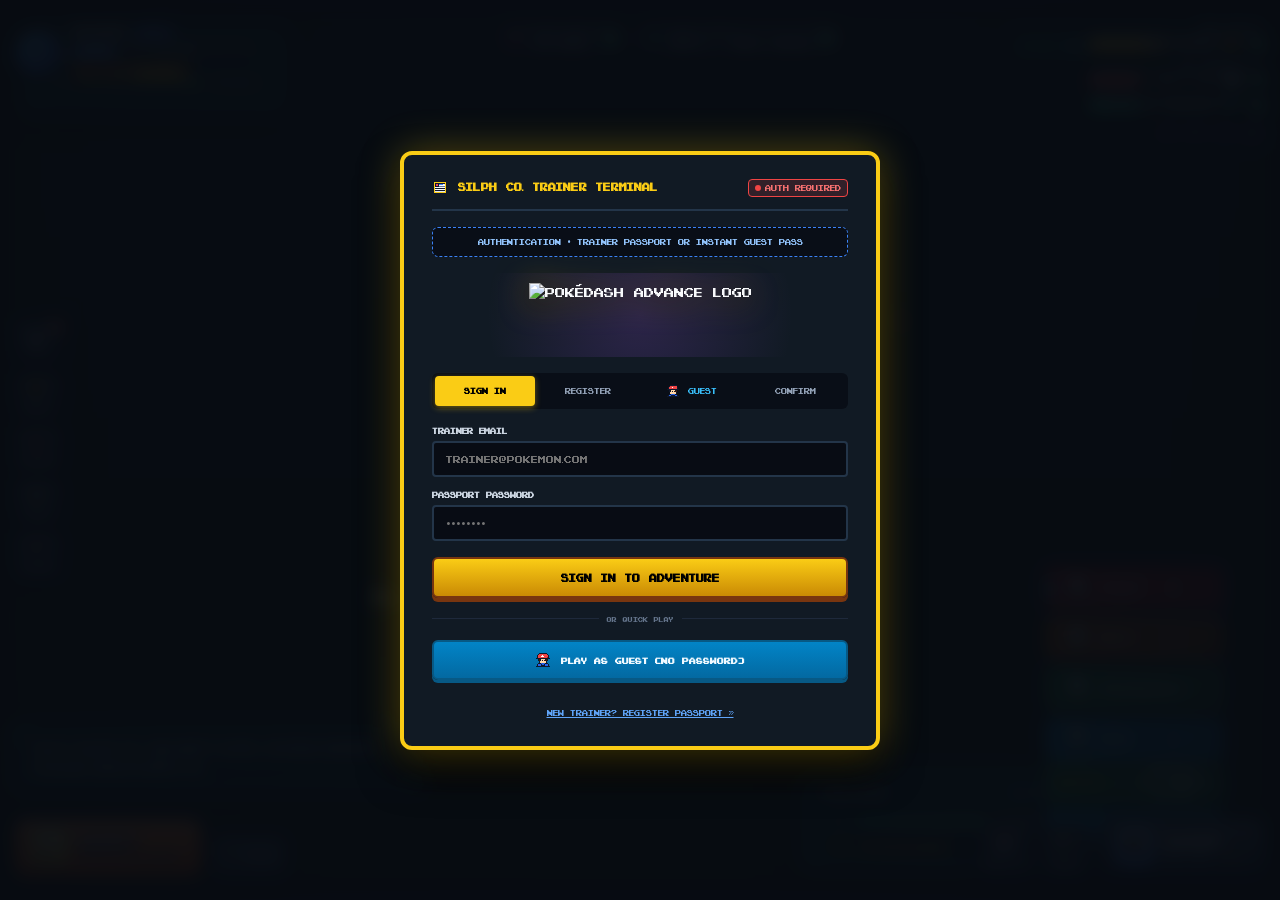
==== commit 16f3a34a: "redsign 1" ====
--- a/static/index.html
+++ b/static/index.html
@@ -502,9 +502,16 @@
     body.no-scanlines .scanlines-overlay { display: none !important; }
 
     /* Screen UI layers explicitly above scanlines with active pointer events */
-    .screen-header, .screen-nav, .screen-content {
+    .screen-header, .screen-nav {
       position: relative;
       z-index: 10;
+    }
+    .screen-content {
+      position: static !important;
+      z-index: auto !important;
+      width: 100% !important;
+      height: 100% !important;
+      overflow: visible !important;
     }
     button, .nav-tab, .action-menu-btn, .move-btn, .retro-pill-btn, .d-pad-btn, .action-circle-btn, .dex-slot-card, .btn-arena-challenge, .btn-heal-all {
       cursor: pointer !important;
@@ -4146,6 +4153,1034 @@
       border-color: #4ade80 !important;
       box-shadow: 0 0 10px rgba(74, 222, 128, 0.3);
     }
+  
+/* ============================================================ */
+/* CLASH OF CLANS RETRO GAME LAYOUT DESIGN                      */
+/* ============================================================ */
+
+/* Hide old header & nav bar in full layout */
+body.layout-full .screen-header,
+body.layout-full .screen-nav {
+  display: none !important;
+}
+
+/* Ensure retro screen is relative and full view */
+.retro-screen {
+  position: relative !important;
+  display: flex !important;
+  flex-direction: column !important;
+  overflow: hidden !important;
+}
+
+.screen-content {
+  position: static !important;
+  z-index: auto !important;
+  width: 100% !important;
+  height: 100% !important;
+  flex: 1 !important;
+  padding: 0 !important;
+  margin: 0 !important;
+  overflow: visible !important;
+}
+
+#pane-hunt {
+  position: absolute !important;
+  top: 0 !important;
+  left: 0 !important;
+  right: 0 !important;
+  bottom: 0 !important;
+  width: 100% !important;
+  height: 100% !important;
+  z-index: 5 !important;
+  padding: 0 !important;
+  margin: 0 !important;
+  display: flex !important;
+}
+
+#pane-hunt .battle-stage-wrapper {
+  width: 100% !important;
+  height: 100% !important;
+  max-width: 100% !important;
+  margin: 0 !important;
+  padding: 0 !important;
+}
+
+.battle-arena-canvas {
+  border-radius: 0 !important;
+  border: none !important;
+  width: 100% !important;
+  height: 100% !important;
+}
+
+/* 1. HUD Root Overlay */
+.coc-hud-overlay {
+  position: absolute;
+  top: 0;
+  left: 0;
+  right: 0;
+  bottom: 0;
+  pointer-events: none;
+  z-index: 35;
+  display: flex;
+  flex-direction: column;
+  justify-content: space-between;
+  padding: clamp(6px, 1.4vw, 14px);
+  box-sizing: border-box;
+}
+
+.coc-hud-top-bar {
+  display: flex;
+  justify-content: space-between;
+  align-items: flex-start;
+  width: 100%;
+  gap: 12px;
+}
+
+.coc-hud-bottom-bar {
+  display: flex;
+  justify-content: space-between;
+  align-items: flex-end;
+  width: 100%;
+  gap: 12px;
+}
+
+/* Pointer Events Enabler for Widgets */
+.coc-corner,
+.coc-top-center,
+.coc-left-rail,
+.coc-hero-attack-btn,
+.coc-hero-shop-btn,
+.coc-facility-btn,
+.coc-sub-action-btn,
+.coc-rail-btn,
+.coc-status-pill,
+.coc-res-bar,
+.coc-tool-btn,
+.coc-trophy-badge,
+.coc-level-star {
+  pointer-events: auto;
+}
+
+/* ============================================================ */
+/* TOP-LEFT: TRAINER IDENTITY CREST & XP                        */
+/* ============================================================ */
+.coc-top-left {
+  display: flex;
+  align-items: center;
+  gap: 8px;
+}
+
+/* 12-Point / Chunky Star Level Badge */
+.coc-level-star {
+  width: clamp(40px, 4.5vw, 48px);
+  height: clamp(40px, 4.5vw, 48px);
+  min-width: clamp(40px, 4.5vw, 48px);
+  border-radius: 50%;
+  background: radial-gradient(circle at 35% 35%, #38bdf8 0%, #2563eb 55%, #1e3a8a 100%);
+  border: 2.5px solid #0f172a;
+  box-shadow: 0 4px 10px rgba(0, 0, 0, 0.75), inset 0 2px 0 rgba(255, 255, 255, 0.6);
+  display: flex;
+  align-items: center;
+  justify-content: center;
+  cursor: pointer;
+  transition: transform 0.15s cubic-bezier(0.34, 1.56, 0.64, 1);
+  position: relative;
+  z-index: 2;
+}
+.coc-level-star:hover {
+  transform: scale(1.08);
+}
+.coc-level-star:active {
+  transform: scale(0.95);
+}
+.coc-level-star::before {
+  content: '';
+  position: absolute;
+  top: -3px; left: -3px; right: -3px; bottom: -3px;
+  border-radius: 50%;
+  border: 1.5px dashed rgba(250, 204, 21, 0.85);
+  pointer-events: none;
+  animation: coc-star-spin 18s linear infinite;
+}
+@keyframes coc-star-spin {
+  0% { transform: rotate(0deg); }
+  100% { transform: rotate(360deg); }
+}
+.coc-level-num {
+  font-family: inherit;
+  font-size: clamp(12px, 1.4vw, 15px);
+  font-weight: 900;
+  color: #ffffff;
+  text-shadow: -1px -1px 0 #0f172a, 1px -1px 0 #0f172a, -1px 1px 0 #0f172a, 1px 1px 0 #0f172a, 0 2px 4px rgba(0,0,0,0.9);
+}
+
+.coc-profile-details {
+  display: flex;
+  flex-direction: column;
+  gap: 3px;
+}
+
+.coc-trainer-name-row {
+  display: flex;
+  align-items: center;
+  gap: 6px;
+}
+.coc-trainer-name {
+  font-size: clamp(9px, 1.1vw, 11px);
+  font-weight: 900;
+  color: #f8fafc;
+  letter-spacing: 0.5px;
+  text-shadow: -1px -1px 0 #000, 1px -1px 0 #000, -1px 1px 0 #000, 1px 1px 0 #000, 0 2px 4px rgba(0,0,0,0.8);
+}
+.coc-trainer-tag {
+  font-size: 7px;
+  font-weight: bold;
+  background: #1e3a8a;
+  color: #93c5fd;
+  border: 1px solid #3b82f6;
+  border-radius: 4px;
+  padding: 1px 4px;
+  text-shadow: none;
+}
+
+/* Glossy 3D XP Progress Bar */
+.coc-xp-bar-wrap {
+  width: clamp(140px, 16vw, 185px);
+  height: clamp(16px, 1.8vh, 19px);
+  background: #09130e;
+  border: 2px solid #0f172a;
+  border-radius: 12px;
+  position: relative;
+  overflow: hidden;
+  box-shadow: inset 0 2px 4px rgba(0,0,0,0.8), 0 2px 5px rgba(0,0,0,0.5);
+}
+.coc-xp-bar-fill {
+  height: 100%;
+  background: linear-gradient(180deg, #60a5fa 0%, #3b82f6 50%, #1d4ed8 100%);
+  border-radius: 10px;
+  transition: width 0.35s ease;
+}
+.coc-bar-gloss {
+  position: absolute;
+  top: 0; left: 0; right: 0;
+  height: 50%;
+  background: linear-gradient(180deg, rgba(255,255,255,0.45) 0%, rgba(255,255,255,0.05) 100%);
+  border-radius: 10px 10px 0 0;
+  pointer-events: none;
+}
+.coc-xp-bar-text {
+  position: absolute;
+  top: 0; left: 0; right: 0; bottom: 0;
+  display: flex;
+  align-items: center;
+  justify-content: center;
+  font-size: 7.5px;
+  font-weight: bold;
+  color: #ffffff;
+  letter-spacing: 0.5px;
+  text-shadow: -1px -1px 0 #000, 1px -1px 0 #000, -1px 1px 0 #000, 1px 1px 0 #000;
+  pointer-events: none;
+}
+
+/* Trophy Badge Row */
+.coc-trophy-badge {
+  display: inline-flex;
+  align-items: center;
+  gap: 5px;
+  background: linear-gradient(180deg, #78350f 0%, #451a03 100%);
+  border: 1.5px solid #d97706;
+  border-radius: 10px;
+  padding: 2px 8px;
+  box-shadow: 0 2px 6px rgba(0,0,0,0.6), inset 0 1px 0 rgba(250, 204, 21, 0.4);
+  cursor: pointer;
+  transition: all 0.15s ease;
+  width: fit-content;
+}
+.coc-trophy-badge:hover {
+  border-color: #facc15;
+  box-shadow: 0 0 10px rgba(250, 204, 21, 0.5);
+  transform: translateY(-1px);
+}
+.coc-trophy-badge:active {
+  transform: translateY(1px);
+}
+.coc-trophy-val {
+  font-size: 8.5px;
+  font-weight: 900;
+  color: #fde047;
+  text-shadow: 0 1px 2px #000;
+}
+.coc-league-tag {
+  font-size: 6.5px;
+  font-weight: bold;
+  background: #facc15;
+  color: #451a03;
+  padding: 1px 4px;
+  border-radius: 3px;
+  letter-spacing: 0.5px;
+}
+
+/* ============================================================ */
+/* TOP-CENTER: STATUS & VITAL PILLS (CAMP / ZONE)               */
+/* ============================================================ */
+.coc-top-center {
+  display: flex;
+  align-items: center;
+  gap: 8px;
+}
+
+.coc-status-pill {
+  display: flex;
+  align-items: center;
+  gap: 6px;
+  background: linear-gradient(180deg, #1e293b 0%, #0f172a 100%);
+  border: 2px solid #334155;
+  border-radius: 16px;
+  padding: 3px 6px 3px 8px;
+  box-shadow: 0 4px 10px rgba(0,0,0,0.7), inset 0 1.5px 0 rgba(255,255,255,0.25);
+  cursor: pointer;
+  transition: all 0.15s ease;
+}
+.coc-status-pill:hover {
+  border-color: #64748b;
+  transform: translateY(-1px);
+}
+.coc-status-pill:active {
+  transform: translateY(1px);
+}
+
+.coc-pill-icon {
+  width: 20px;
+  height: 20px;
+  display: flex;
+  align-items: center;
+  justify-content: center;
+}
+.coc-pill-icon svg {
+  width: 14px;
+  height: 14px;
+}
+
+.coc-pill-content {
+  display: flex;
+  flex-direction: column;
+}
+.coc-pill-label {
+  font-size: 6px;
+  font-weight: bold;
+  color: #94a3b8;
+  letter-spacing: 0.5px;
+}
+.coc-pill-val {
+  font-size: 8px;
+  font-weight: 900;
+  color: #f8fafc;
+  letter-spacing: 0.3px;
+  text-shadow: 0 1px 2px #000;
+  white-space: nowrap;
+}
+.coc-pill-val.party-wounded {
+  color: #f87171 !important;
+  animation: coc-wounded-pulse 1.5s infinite;
+}
+@keyframes coc-wounded-pulse {
+  0%, 100% { opacity: 1; }
+  50% { opacity: 0.6; }
+}
+
+.coc-pill-action-btn {
+  width: 18px;
+  height: 18px;
+  border-radius: 50%;
+  background: linear-gradient(180deg, #4ade80 0%, #16a34a 100%);
+  border: 1.5px solid #0f172a;
+  color: #ffffff;
+  font-size: 11px;
+  font-weight: 900;
+  display: flex;
+  align-items: center;
+  justify-content: center;
+  cursor: pointer;
+  box-shadow: 0 2px 4px rgba(0,0,0,0.5), inset 0 1px 0 rgba(255,255,255,0.5);
+  transition: transform 0.1s ease;
+  line-height: 1;
+  padding: 0;
+}
+.coc-pill-action-btn:hover {
+  transform: scale(1.15);
+}
+.coc-pill-action-btn:active {
+  transform: scale(0.9);
+}
+
+/* ============================================================ */
+/* TOP-RIGHT: 3D LAYERED RESOURCE PILL STACK                   */
+/* ============================================================ */
+.coc-top-right {
+  display: flex;
+  flex-direction: column;
+  align-items: flex-end;
+  gap: 5px;
+}
+
+.coc-resource-row {
+  display: flex;
+  flex-direction: column;
+  align-items: flex-end;
+  gap: 1px;
+}
+.coc-res-cap-label {
+  font-size: 6.5px;
+  font-weight: bold;
+  color: #cbd5e1;
+  letter-spacing: 0.5px;
+  text-shadow: -1px -1px 0 #000, 1px -1px 0 #000, -1px 1px 0 #000, 1px 1px 0 #000;
+  padding-right: 6px;
+}
+
+.coc-res-bar {
+  display: flex;
+  align-items: center;
+  height: clamp(20px, 2.2vh, 24px);
+  width: clamp(140px, 15vw, 180px);
+  background: #09110d;
+  border: 2px solid #0f172a;
+  border-radius: 14px;
+  position: relative;
+  box-shadow: inset 0 2px 4px rgba(0,0,0,0.8), 0 3px 6px rgba(0,0,0,0.5);
+  cursor: pointer;
+}
+.coc-res-track {
+  position: absolute;
+  top: 0; left: 0; right: 0; bottom: 0;
+  border-radius: 12px;
+  overflow: hidden;
+}
+.coc-res-fill {
+  height: 100%;
+  border-radius: 12px;
+  transition: width 0.35s ease;
+}
+
+/* Gold Liquid */
+.coc-res-gold .coc-res-fill {
+  background: linear-gradient(180deg, #fde047 0%, #eab308 50%, #a16207 100%);
+}
+/* Balls Liquid */
+.coc-res-balls .coc-res-fill {
+  background: linear-gradient(180deg, #f87171 0%, #ef4444 50%, #991b1b 100%);
+}
+/* Badges/Gems Liquid */
+.coc-res-gems .coc-res-fill {
+  background: linear-gradient(180deg, #34d399 0%, #10b981 50%, #047857 100%);
+}
+
+.coc-res-val {
+  position: absolute;
+  left: 10px;
+  right: 48px;
+  text-align: right;
+  font-size: clamp(8px, 1vw, 9.5px);
+  font-weight: 900;
+  color: #ffffff;
+  letter-spacing: 0.5px;
+  text-shadow: -1px -1px 0 #000, 1px -1px 0 #000, -1px 1px 0 #000, 1px 1px 0 #000, 0 1px 3px rgba(0,0,0,0.9);
+  pointer-events: none;
+  z-index: 2;
+  white-space: nowrap;
+}
+
+.coc-res-icon-cap {
+  position: absolute;
+  right: 20px;
+  width: 22px;
+  height: 22px;
+  display: flex;
+  align-items: center;
+  justify-content: center;
+  z-index: 3;
+  pointer-events: none;
+}
+.coc-res-icon-cap svg {
+  width: 16px;
+  height: 16px;
+  filter: drop-shadow(0 2px 3px rgba(0,0,0,0.6));
+}
+.coc-res-img-icon {
+  width: 16px;
+  height: 16px;
+  image-rendering: pixelated;
+  filter: drop-shadow(0 2px 3px rgba(0,0,0,0.6));
+}
+
+.coc-res-plus-btn {
+  position: absolute;
+  right: -3px;
+  width: clamp(18px, 2vh, 21px);
+  height: clamp(18px, 2vh, 21px);
+  border-radius: 50%;
+  background: linear-gradient(180deg, #4ade80 0%, #16a34a 100%);
+  border: 2px solid #0f172a;
+  color: #ffffff;
+  font-size: 13px;
+  font-weight: 900;
+  display: flex;
+  align-items: center;
+  justify-content: center;
+  cursor: pointer;
+  box-shadow: 0 2px 5px rgba(0,0,0,0.6), inset 0 1px 0 rgba(255,255,255,0.6);
+  transition: transform 0.12s cubic-bezier(0.34, 1.56, 0.64, 1);
+  line-height: 1;
+  padding: 0;
+  z-index: 4;
+}
+.coc-res-plus-btn:hover {
+  transform: scale(1.18);
+  box-shadow: 0 0 10px rgba(74, 222, 128, 0.6);
+}
+.coc-res-plus-btn:active {
+  transform: scale(0.9);
+}
+
+/* Tools Mini Tray */
+.coc-tools-tray {
+  display: flex;
+  align-items: center;
+  gap: 5px;
+  margin-top: 2px;
+}
+.coc-tool-btn {
+  width: 24px;
+  height: 24px;
+  border-radius: 6px;
+  background: linear-gradient(180deg, #1e293b 0%, #0f172a 100%);
+  border: 1.5px solid #334155;
+  color: #cbd5e1;
+  display: flex;
+  align-items: center;
+  justify-content: center;
+  cursor: pointer;
+  box-shadow: 0 2px 4px rgba(0,0,0,0.5), inset 0 1px 0 rgba(255,255,255,0.2);
+  transition: all 0.15s ease;
+  padding: 0;
+}
+.coc-tool-btn:hover {
+  background: #334155;
+  color: #ffffff;
+  border-color: #64748b;
+  transform: translateY(-1px);
+}
+.coc-tool-btn:active {
+  transform: translateY(1px);
+}
+.coc-tool-btn.active {
+  background: #facc15;
+  color: #111827;
+  border-color: #ca8a04;
+}
+.coc-tool-btn svg {
+  width: 12px;
+  height: 12px;
+}
+
+/* ============================================================ */
+/* LEFT-EDGE RAIL: QUICK FLOATING UTILITY DRAWERS               */
+/* ============================================================ */
+.coc-left-rail {
+  position: absolute;
+  left: clamp(6px, 1.4vw, 14px);
+  top: 50%;
+  transform: translateY(-50%);
+  display: flex;
+  flex-direction: column;
+  gap: 7px;
+  z-index: 36;
+}
+
+.coc-rail-btn {
+  display: flex;
+  flex-direction: column;
+  align-items: center;
+  justify-content: center;
+  width: clamp(42px, 4.4vw, 48px);
+  height: clamp(40px, 4.2vw, 46px);
+  background: linear-gradient(180deg, #334155 0%, #1e293b 50%, #0f172a 100%);
+  border: 2px solid #0f172a;
+  border-radius: 10px;
+  box-shadow: 0 4px 8px rgba(0,0,0,0.6), inset 0 1.5px 0 rgba(255,255,255,0.3);
+  cursor: pointer;
+  transition: all 0.15s cubic-bezier(0.34, 1.56, 0.64, 1);
+  position: relative;
+  padding: 0;
+}
+.coc-rail-btn:hover {
+  transform: scale(1.08) translateX(2px);
+  border-color: #64748b;
+  box-shadow: 0 6px 14px rgba(0,0,0,0.7), inset 0 1.5px 0 rgba(255,255,255,0.5);
+}
+.coc-rail-btn:active {
+  transform: scale(0.95);
+  box-shadow: 0 1px 3px rgba(0,0,0,0.8);
+}
+.coc-rail-btn.active {
+  background: linear-gradient(180deg, #facc15 0%, #eab308 50%, #ca8a04 100%);
+  border-color: #78350f;
+  box-shadow: 0 0 12px rgba(250, 204, 21, 0.6);
+}
+.coc-rail-btn.active .coc-rail-label {
+  color: #451a03 !important;
+}
+
+.coc-rail-btn svg {
+  width: 16px;
+  height: 16px;
+  filter: drop-shadow(0 1px 2px rgba(0,0,0,0.6));
+}
+
+.coc-rail-label {
+  font-size: 6px;
+  font-weight: 900;
+  color: #f8fafc;
+  letter-spacing: 0.3px;
+  margin-top: 1px;
+  text-shadow: -1px -1px 0 #000, 1px -1px 0 #000, -1px 1px 0 #000, 1px 1px 0 #000;
+}
+
+.coc-rail-badge {
+  position: absolute;
+  top: -3px;
+  right: -3px;
+  width: 14px;
+  height: 14px;
+  border-radius: 50%;
+  background: #ef4444;
+  border: 1.5px solid #ffffff;
+  color: #ffffff;
+  font-size: 8px;
+  font-weight: 900;
+  display: flex;
+  align-items: center;
+  justify-content: center;
+  box-shadow: 0 2px 4px rgba(0,0,0,0.6);
+  animation: coc-badge-bounce 2s infinite ease-in-out;
+}
+@keyframes coc-badge-bounce {
+  0%, 100% { transform: translateY(0); }
+  50% { transform: translateY(-3px); }
+}
+
+/* ============================================================ */
+/* BOTTOM-LEFT: THE CLASH "ATTACK!" HERO BUTTON -> HUNT!        */
+/* ============================================================ */
+.coc-bottom-left {
+  display: flex;
+  align-items: flex-end;
+  gap: 8px;
+  position: relative;
+}
+
+/* Reposition dialogue banner cleanly above the hero button */
+.modern-dialogue-banner {
+  bottom: clamp(78px, 11vh, 98px) !important;
+  left: clamp(6px, 1.4vw, 14px) !important;
+  max-width: clamp(260px, 32vw, 440px) !important;
+  z-index: 34 !important;
+}
+
+/* Massive CoC Hero Hunt Button */
+.coc-hero-attack-btn {
+  display: flex;
+  align-items: center;
+  gap: 8px;
+  height: clamp(52px, 6.5vh, 64px);
+  padding: 0 clamp(12px, 1.8vw, 20px) 0 clamp(8px, 1.2vw, 12px);
+  background: linear-gradient(180deg, #fb923c 0%, #f97316 45%, #ea580c 75%, #c2410c 100%);
+  border: 3px solid #7c2d12;
+  border-radius: 14px;
+  box-shadow: 0 6px 0 #431407, 0 10px 20px rgba(0, 0, 0, 0.75), inset 0 2px 0 rgba(255, 255, 255, 0.45);
+  cursor: pointer;
+  transition: all 0.12s cubic-bezier(0.34, 1.56, 0.64, 1);
+  position: relative;
+  overflow: visible;
+}
+.coc-hero-attack-btn:hover {
+  transform: translateY(-2px);
+  background: linear-gradient(180deg, #fdba74 0%, #fb923c 45%, #ea580c 75%, #c2410c 100%);
+  box-shadow: 0 8px 0 #431407, 0 14px 24px rgba(0, 0, 0, 0.85), inset 0 2px 0 rgba(255, 255, 255, 0.6);
+}
+.coc-hero-attack-btn:active {
+  transform: translateY(4px);
+  box-shadow: 0 2px 0 #431407, 0 4px 10px rgba(0, 0, 0, 0.8), inset 0 1px 0 rgba(255, 255, 255, 0.3);
+}
+
+.coc-hero-icon-plate {
+  width: clamp(34px, 4vw, 40px);
+  height: clamp(34px, 4vw, 40px);
+  border-radius: 10px;
+  background: linear-gradient(180deg, #fef08a 0%, #facc15 100%);
+  border: 2px solid #78350f;
+  display: flex;
+  align-items: center;
+  justify-content: center;
+  box-shadow: 0 2px 4px rgba(0,0,0,0.5), inset 0 1px 0 rgba(255,255,255,0.7);
+}
+.coc-hero-icon {
+  width: 22px;
+  height: 22px;
+  filter: drop-shadow(0 1px 2px rgba(0,0,0,0.6));
+}
+
+.coc-hero-text-block {
+  display: flex;
+  flex-direction: column;
+  align-items: flex-start;
+}
+.coc-hero-action-title {
+  font-size: clamp(14px, 1.8vw, 18px);
+  font-weight: 900;
+  color: #ffffff;
+  letter-spacing: 1px;
+  line-height: 1.1;
+  text-shadow: -1.5px -1.5px 0 #431407, 1.5px -1.5px 0 #431407, -1.5px 1.5px 0 #431407, 1.5px 1.5px 0 #431407, 0 3px 6px rgba(0,0,0,0.9);
+}
+.coc-hero-action-sub {
+  font-size: 7px;
+  font-weight: 900;
+  color: #fed7aa;
+  letter-spacing: 0.5px;
+  text-shadow: -1px -1px 0 #000, 1px -1px 0 #000, -1px 1px 0 #000, 1px 1px 0 #000;
+}
+.coc-k-badge {
+  color: #fef08a;
+  background: rgba(0,0,0,0.4);
+  padding: 0 3px;
+  border-radius: 3px;
+}
+
+/* Secondary Action Button (e.g. Cry) */
+.coc-sub-action-btn {
+  height: clamp(36px, 4.4vh, 42px);
+  padding: 0 10px;
+  background: linear-gradient(180deg, #334155 0%, #1e293b 100%);
+  border: 2px solid #0f172a;
+  border-radius: 10px;
+  color: #f8fafc;
+  font-size: 8px;
+  font-weight: 900;
+  display: flex;
+  align-items: center;
+  gap: 5px;
+  box-shadow: 0 4px 0 #020617, 0 6px 12px rgba(0,0,0,0.6), inset 0 1px 0 rgba(255,255,255,0.3);
+  cursor: pointer;
+  transition: all 0.1s ease;
+}
+.coc-sub-action-btn:hover {
+  background: #475569;
+  transform: translateY(-1px);
+}
+.coc-sub-action-btn:active {
+  transform: translateY(2px);
+  box-shadow: 0 2px 0 #020617;
+}
+
+/* ============================================================ */
+/* BOTTOM-RIGHT: THE CLASH "SHOP" HERO BUTTON & FACILITIES     */
+/* ============================================================ */
+.coc-bottom-right {
+  display: flex;
+  align-items: flex-end;
+  gap: 8px;
+}
+
+.coc-facility-btn {
+  display: flex;
+  flex-direction: column;
+  align-items: center;
+  justify-content: center;
+  width: clamp(44px, 4.8vw, 52px);
+  height: clamp(44px, 4.8vw, 52px);
+  background: linear-gradient(180deg, #334155 0%, #1e293b 60%, #0f172a 100%);
+  border: 2.5px solid #0f172a;
+  border-radius: 12px;
+  box-shadow: 0 5px 0 #020617, 0 8px 16px rgba(0,0,0,0.7), inset 0 1.5px 0 rgba(255,255,255,0.3);
+  cursor: pointer;
+  transition: all 0.12s cubic-bezier(0.34, 1.56, 0.64, 1);
+  padding: 0;
+}
+.coc-facility-btn:hover {
+  transform: translateY(-2px);
+  border-color: #64748b;
+  box-shadow: 0 7px 0 #020617, 0 12px 20px rgba(0,0,0,0.8);
+}
+.coc-facility-btn:active {
+  transform: translateY(3px);
+  box-shadow: 0 2px 0 #020617;
+}
+.coc-facility-btn svg {
+  width: 18px;
+  height: 18px;
+  filter: drop-shadow(0 1px 2px rgba(0,0,0,0.6));
+}
+.coc-fac-label {
+  font-size: 6px;
+  font-weight: 900;
+  color: #f8fafc;
+  letter-spacing: 0.3px;
+  margin-top: 2px;
+  text-shadow: -1px -1px 0 #000, 1px -1px 0 #000, -1px 1px 0 #000, 1px 1px 0 #000;
+}
+
+/* Massive CoC Hero Shop Button */
+.coc-hero-shop-btn {
+  display: flex;
+  align-items: center;
+  gap: 8px;
+  height: clamp(52px, 6.5vh, 64px);
+  padding: 0 clamp(12px, 1.8vw, 20px) 0 clamp(8px, 1.2vw, 12px);
+  background: linear-gradient(180deg, #475569 0%, #334155 45%, #1e293b 80%, #0f172a 100%);
+  border: 3px solid #0f172a;
+  border-radius: 14px;
+  box-shadow: 0 6px 0 #020617, 0 10px 20px rgba(0, 0, 0, 0.8), inset 0 2px 0 rgba(255, 255, 255, 0.35);
+  cursor: pointer;
+  transition: all 0.12s cubic-bezier(0.34, 1.56, 0.64, 1);
+  position: relative;
+}
+.coc-hero-shop-btn:hover {
+  transform: translateY(-2px);
+  background: linear-gradient(180deg, #64748b 0%, #475569 45%, #334155 80%, #1e293b 100%);
+  box-shadow: 0 8px 0 #020617, 0 14px 24px rgba(0, 0, 0, 0.9), inset 0 2px 0 rgba(255, 255, 255, 0.5);
+}
+.coc-hero-shop-btn:active {
+  transform: translateY(4px);
+  box-shadow: 0 2px 0 #020617, 0 4px 10px rgba(0, 0, 0, 0.8);
+}
+
+.coc-shop-icon-plate {
+  width: clamp(34px, 4vw, 40px);
+  height: clamp(34px, 4vw, 40px);
+  border-radius: 10px;
+  background: linear-gradient(180deg, #93c5fd 0%, #3b82f6 100%);
+  border: 2px solid #1e3a8a;
+  display: flex;
+  align-items: center;
+  justify-content: center;
+  box-shadow: 0 2px 4px rgba(0,0,0,0.5), inset 0 1px 0 rgba(255,255,255,0.7);
+}
+.coc-shop-icon {
+  width: 22px;
+  height: 22px;
+  filter: drop-shadow(0 1px 2px rgba(0,0,0,0.6));
+}
+
+.coc-shop-text-block {
+  display: flex;
+  flex-direction: column;
+  align-items: flex-start;
+}
+.coc-shop-title {
+  font-size: clamp(14px, 1.8vw, 18px);
+  font-weight: 900;
+  color: #ffffff;
+  letter-spacing: 1px;
+  line-height: 1.1;
+  text-shadow: -1.5px -1.5px 0 #0f172a, 1.5px -1.5px 0 #0f172a, -1.5px 1.5px 0 #0f172a, 1.5px 1.5px 0 #0f172a, 0 3px 6px rgba(0,0,0,0.9);
+}
+.coc-shop-sub {
+  font-size: 7px;
+  font-weight: 900;
+  color: #93c5fd;
+  letter-spacing: 0.5px;
+  text-shadow: -1px -1px 0 #000, 1px -1px 0 #000, -1px 1px 0 #000, 1px 1px 0 #000;
+}
+
+/* ============================================================ */
+/* CLASH OF CLANS FLOATING MODAL WINDOWS FOR FACILITIES        */
+/* ============================================================ */
+/* Ensure non-hunt panes are hidden by default */
+.location-pane:not(#pane-hunt) {
+  display: none !important;
+}
+
+/* When a non-hunt pane is active, present it as a floating CoC arcade dialog above backdrop! */
+.location-pane:not(#pane-hunt).active {
+  display: block !important;
+  position: absolute !important;
+  top: 50% !important;
+  left: 50% !important;
+  transform: translate(-50%, -50%) !important;
+  width: min(95vw, 1340px) !important;
+  height: min(88vh, 850px) !important;
+  background: #0e1e14 !important;
+  border: 3.5px solid #facc15 !important;
+  border-radius: 16px !important;
+  box-shadow: 0 16px 50px rgba(0, 0, 0, 0.95), 0 0 30px rgba(250, 204, 21, 0.35) !important;
+  padding: 20px 24px !important;
+  box-sizing: border-box !important;
+  overflow-y: auto !important;
+  z-index: 60 !important;
+  pointer-events: auto !important;
+  color: #f8fafc !important;
+  animation: coc-modal-pop 0.22s cubic-bezier(0.34, 1.56, 0.64, 1) !important;
+}
+@keyframes coc-modal-pop {
+  0% { transform: translate(-50%, -46%) scale(0.92); opacity: 0; }
+  100% { transform: translate(-50%, -50%) scale(1); opacity: 1; }
+}
+
+/* Universal CoC Modal Close Button */
+.coc-modal-close-corner {
+  position: absolute !important;
+  top: 14px !important;
+  right: 18px !important;
+  width: 32px !important;
+  height: 32px !important;
+  background: linear-gradient(180deg, #ef4444 0%, #b91c1c 100%) !important;
+  border: 2px solid #7f1d1d !important;
+  border-radius: 8px !important;
+  color: #ffffff !important;
+  font-size: 18px !important;
+  font-weight: 900 !important;
+  display: flex !important;
+  align-items: center !important;
+  justify-content: center !important;
+  cursor: pointer !important;
+  box-shadow: 0 3px 0 #450a0a, 0 4px 10px rgba(0,0,0,0.7), inset 0 1px 0 rgba(255,255,255,0.5) !important;
+  transition: all 0.12s ease !important;
+  z-index: 75 !important;
+  line-height: 1 !important;
+  padding: 0 !important;
+}
+.coc-modal-close-corner:hover {
+  transform: scale(1.1) !important;
+  background: linear-gradient(180deg, #f87171 0%, #dc2626 100%) !important;
+  box-shadow: 0 4px 0 #450a0a, 0 0 12px rgba(239, 68, 68, 0.6) !important;
+}
+.coc-modal-close-corner:active {
+  transform: scale(0.95) translateY(2px) !important;
+  box-shadow: 0 1px 0 #450a0a !important;
+}
+
+/* Semi-transparent backdrop when modal pane is open (z-index 50: below active pane at 60, above HUD at 35 and Hunt at 5) */
+.coc-modal-backdrop-layer {
+  position: absolute !important;
+  top: 0 !important;
+  left: 0 !important;
+  right: 0 !important;
+  bottom: 0 !important;
+  background: rgba(4, 10, 7, 0.72) !important;
+  backdrop-filter: blur(5px) !important;
+  -webkit-backdrop-filter: blur(5px) !important;
+  z-index: 50 !important;
+  display: none !important;
+  pointer-events: auto !important;
+}
+.coc-modal-backdrop-layer.open {
+  display: block !important;
+}
+
+/* ============================================================ */
+/* SILPH CO. ACTIVITY & CATCH LOG DRAWER MODAL                 */
+/* ============================================================ */
+#coc-mail-modal {
+  position: absolute;
+  top: 50%;
+  left: 50%;
+  transform: translate(-50%, -50%);
+  width: min(90vw, 580px);
+  max-height: min(80vh, 600px);
+  background: #0f1d14;
+  border: 3px solid #facc15;
+  border-radius: 14px;
+  box-shadow: 0 10px 40px rgba(0,0,0,0.9), 0 0 20px rgba(250, 204, 21, 0.4);
+  z-index: 65;
+  display: none;
+  flex-direction: column;
+  box-sizing: border-box;
+  overflow: hidden;
+  animation: coc-modal-pop 0.2s cubic-bezier(0.34, 1.56, 0.64, 1);
+}
+#coc-mail-modal.open {
+  display: flex;
+}
+.coc-mail-header {
+  padding: 12px 16px;
+  background: #14281b;
+  border-bottom: 2px solid #284430;
+  display: flex;
+  align-items: center;
+  justify-content: space-between;
+}
+.coc-mail-title {
+  font-size: 11px;
+  font-weight: 900;
+  color: #facc15;
+  display: flex;
+  align-items: center;
+  gap: 6px;
+  letter-spacing: 0.5px;
+}
+.coc-mail-body {
+  padding: 14px 16px;
+  overflow-y: auto;
+  flex: 1;
+  display: flex;
+  flex-direction: column;
+  gap: 8px;
+}
+.coc-log-entry {
+  display: flex;
+  align-items: center;
+  gap: 10px;
+  background: #122116;
+  border: 1px solid #223c28;
+  border-radius: 8px;
+  padding: 8px 12px;
+}
+.coc-log-icon {
+  width: 24px;
+  height: 24px;
+  min-width: 24px;
+  border-radius: 50%;
+  background: #1e3a24;
+  display: flex;
+  align-items: center;
+  justify-content: center;
+}
+.coc-log-content {
+  flex: 1;
+}
+.coc-log-time {
+  font-size: 6.5px;
+  color: #86efac;
+}
+.coc-log-msg {
+  font-size: 8px;
+  color: #e2e8f0;
+  line-height: 1.4;
+}
+
+/* Responsive Scaling for Narrower Viewports */
+@media (max-width: 768px) {
+  .coc-top-center {
+    display: none !important;
+  }
+  .coc-res-bar {
+    width: 120px !important;
+  }
+  .coc-xp-bar-wrap {
+    width: 110px !important;
+  }
+  .coc-hero-attack-btn,
+  .coc-hero-shop-btn {
+    height: 48px !important;
+    padding: 0 10px !important;
+  }
+  .coc-hero-action-title,
+  .coc-shop-title {
+    font-size: 13px !important;
+  }
+}
+
   </style>
 </head>
 <body class="no-scanlines">
@@ -4153,8 +5188,6 @@
   <div style="display: none;" id="pixel-icons-container">
 <svg xmlns="http://www.w3.org/2000/svg" style="display: none;">
 <defs>
-<symbol id="px-trophy" viewBox="0 0 16 16"><rect x="3" y="1" width="10" height="1" fill="#78350f"/><rect x="2" y="2" width="12" height="1" fill="#facc15"/><rect x="1" y="3" width="14" height="2" fill="#facc15"/><rect x="0" y="3" width="2" height="3" fill="#ca8a04"/><rect x="14" y="3" width="2" height="3" fill="#ca8a04"/><rect x="2" y="5" width="12" height="2" fill="#eab308"/><rect x="4" y="7" width="8" height="2" fill="#ca8a04"/><rect x="6" y="9" width="4" height="2" fill="#a16207"/><rect x="5" y="11" width="6" height="2" fill="#eab308"/><rect x="4" y="13" width="8" height="2" fill="#78350f"/></symbol>
-<symbol id="px-lock" viewBox="0 0 16 16"><rect x="5" y="1" width="6" height="1" fill="#0f172a"/><rect x="4" y="2" width="2" height="4" fill="#0f172a"/><rect x="10" y="2" width="2" height="4" fill="#0f172a"/><rect x="3" y="6" width="10" height="9" fill="#facc15"/><rect x="2" y="6" width="1" height="9" fill="#0f172a"/><rect x="13" y="6" width="1" height="9" fill="#0f172a"/><rect x="3" y="15" width="10" height="1" fill="#0f172a"/><rect x="7" y="9" width="2" height="3" fill="#78350f"/></symbol>
 <symbol id="px-grass" viewBox="0 0 16 16"><rect x="3" y="1" width="1" height="1" fill="#0a2318"/><rect x="10" y="1" width="1" height="1" fill="#0a2318"/><rect x="2" y="2" width="1" height="1" fill="#0a2318"/><rect x="3" y="2" width="1" height="1" fill="#86efac"/><rect x="4" y="2" width="1" height="1" fill="#0a2318"/><rect x="9" y="2" width="1" height="1" fill="#0a2318"/><rect x="10" y="2" width="1" height="1" fill="#86efac"/><rect x="11" y="2" width="1" height="1" fill="#0a2318"/><rect x="14" y="2" width="1" height="1" fill="#0a2318"/><rect x="2" y="3" width="1" height="1" fill="#0a2318"/><rect x="3" y="3" width="1" height="1" fill="#22c55e"/><rect x="4" y="3" width="1" height="1" fill="#86efac"/><rect x="5" y="3" width="1" height="1" fill="#0a2318"/><rect x="8" y="3" width="1" height="1" fill="#0a2318"/><rect x="9" y="3" width="1" height="1" fill="#22c55e"/><rect x="10" y="3" width="1" height="1" fill="#86efac"/><rect x="11" y="3" width="1" height="1" fill="#0a2318"/><rect x="13" y="3" width="1" height="1" fill="#0a2318"/><rect x="14" y="3" width="1" height="1" fill="#86efac"/><rect x="15" y="3" width="1" height="1" fill="#0a2318"/><rect x="2" y="4" width="1" height="1" fill="#0a2318"/><rect x="3" y="4" width="2" height="1" fill="#22c55e"/><rect x="5" y="4" width="1" height="1" fill="#0a2318"/><rect x="8" y="4" width="1" height="1" fill="#0a2318"/><rect x="9" y="4" width="2" height="1" fill="#22c55e"/><rect x="11" y="4" width="1" height="1" fill="#0a2318"/><rect x="13" y="4" width="1" height="1" fill="#0a2318"/><rect x="14" y="4" width="1" height="1" fill="#22c55e"/><rect x="15" y="4" width="1" height="1" fill="#0a2318"/><rect x="1" y="5" width="1" height="1" fill="#0a2318"/><rect x="2" y="5" width="1" height="1" fill="#15803d"/><rect x="3" y="5" width="2" height="1" fill="#22c55e"/><rect x="5" y="5" width="1" height="1" fill="#0a2318"/><rect x="8" y="5" width="1" height="1" fill="#0a2318"/><rect x="9" y="5" width="3" height="1" fill="#22c55e"/><rect x="12" y="5" width="1" height="1" fill="#0a2318"/><rect x="13" y="5" width="2" height="1" fill="#22c55e"/><rect x="15" y="5" width="1" height="1" fill="#0a2318"/><rect x="1" y="6" width="1" height="1" fill="#0a2318"/><rect x="2" y="6" width="1" height="1" fill="#15803d"/><rect x="3" y="6" width="2" height="1" fill="#22c55e"/><rect x="5" y="6" width="1" height="1" fill="#0a2318"/><rect x="8" y="6" width="1" height="1" fill="#0a2318"/><rect x="9" y="6" width="1" height="1" fill="#15803d"/><rect x="10" y="6" width="4" height="1" fill="#22c55e"/><rect x="14" y="6" width="1" height="1" fill="#15803d"/><rect x="15" y="6" width="1" height="1" fill="#0a2318"/><rect x="1" y="7" width="1" height="1" fill="#0a2318"/><rect x="2" y="7" width="1" height="1" fill="#15803d"/><rect x="3" y="7" width="3" height="1" fill="#22c55e"/><rect x="6" y="7" width="2" height="1" fill="#0a2318"/><rect x="8" y="7" width="1" height="1" fill="#15803d"/><rect x="9" y="7" width="5" height="1" fill="#22c55e"/><rect x="14" y="7" width="2" height="1" fill="#0a2318"/><rect x="1" y="8" width="1" height="1" fill="#0a2318"/><rect x="2" y="8" width="1" height="1" fill="#15803d"/><rect x="3" y="8" width="4" height="1" fill="#22c55e"/><rect x="7" y="8" width="1" height="1" fill="#15803d"/><rect x="8" y="8" width="6" height="1" fill="#22c55e"/><rect x="14" y="8" width="1" height="1" fill="#15803d"/><rect x="15" y="8" width="1" height="1" fill="#0a2318"/><rect x="1" y="9" width="2" height="1" fill="#0a2318"/><rect x="3" y="9" width="1" height="1" fill="#15803d"/><rect x="4" y="9" width="10" height="1" fill="#22c55e"/><rect x="14" y="9" width="1" height="1" fill="#15803d"/><rect x="15" y="9" width="1" height="1" fill="#0a2318"/><rect x="1" y="10" width="2" height="1" fill="#0a2318"/><rect x="3" y="10" width="1" height="1" fill="#15803d"/><rect x="4" y="10" width="7" height="1" fill="#22c55e"/><rect x="11" y="10" width="1" height="1" fill="#15803d"/><rect x="12" y="10" width="2" height="1" fill="#22c55e"/><rect x="14" y="10" width="1" height="1" fill="#15803d"/><rect x="15" y="10" width="1" height="1" fill="#0a2318"/><rect x="2" y="11" width="2" height="1" fill="#0a2318"/><rect x="4" y="11" width="2" height="1" fill="#15803d"/><rect x="6" y="11" width="4" height="1" fill="#22c55e"/><rect x="10" y="11" width="4" height="1" fill="#15803d"/><rect x="14" y="11" width="2" height="1" fill="#0a2318"/><rect x="3" y="12" width="3" height="1" fill="#0a2318"/><rect x="6" y="12" width="7" height="1" fill="#15803d"/><rect x="13" y="12" width="2" height="1" fill="#0a2318"/><rect x="5" y="13" width="9" height="1" fill="#0a2318"/></symbol>
 <symbol id="px-arena" viewBox="0 0 16 16"><rect x="5" y="1" width="6" height="1" fill="#0f172a"/><rect x="3" y="2" width="2" height="1" fill="#0f172a"/><rect x="5" y="2" width="6" height="1" fill="#facc15"/><rect x="11" y="2" width="2" height="1" fill="#0f172a"/><rect x="2" y="3" width="1" height="1" fill="#0f172a"/><rect x="3" y="3" width="8" height="1" fill="#facc15"/><rect x="11" y="3" width="2" height="1" fill="#ca8a04"/><rect x="13" y="3" width="1" height="1" fill="#0f172a"/><rect x="1" y="4" width="14" height="1" fill="#0f172a"/><rect x="1" y="5" width="1" height="1" fill="#0f172a"/><rect x="2" y="5" width="12" height="1" fill="#cbd5e1"/><rect x="14" y="5" width="1" height="1" fill="#0f172a"/><rect x="1" y="6" width="1" height="1" fill="#0f172a"/><rect x="2" y="6" width="1" height="1" fill="#cbd5e1"/><rect x="3" y="6" width="1" height="1" fill="#94a3b8"/><rect x="4" y="6" width="1" height="1" fill="#0f172a"/><rect x="5" y="6" width="2" height="1" fill="#1e293b"/><rect x="7" y="6" width="1" height="1" fill="#0f172a"/><rect x="8" y="6" width="1" height="1" fill="#cbd5e1"/><rect x="9" y="6" width="1" height="1" fill="#94a3b8"/><rect x="10" y="6" width="1" height="1" fill="#0f172a"/><rect x="11" y="6" width="2" height="1" fill="#1e293b"/><rect x="13" y="6" width="1" height="1" fill="#0f172a"/><rect x="14" y="6" width="1" height="1" fill="#cbd5e1"/><rect x="15" y="6" width="1" height="1" fill="#0f172a"/><rect x="1" y="7" width="1" height="1" fill="#0f172a"/><rect x="2" y="7" width="1" height="1" fill="#cbd5e1"/><rect x="3" y="7" width="1" height="1" fill="#94a3b8"/><rect x="4" y="7" width="1" height="1" fill="#0f172a"/><rect x="5" y="7" width="2" height="1" fill="#1e293b"/><rect x="7" y="7" width="1" height="1" fill="#0f172a"/><rect x="8" y="7" width="1" height="1" fill="#cbd5e1"/><rect x="9" y="7" width="1" height="1" fill="#94a3b8"/><rect x="10" y="7" width="1" height="1" fill="#0f172a"/><rect x="11" y="7" width="2" height="1" fill="#1e293b"/><rect x="13" y="7" width="1" height="1" fill="#0f172a"/><rect x="14" y="7" width="1" height="1" fill="#cbd5e1"/><rect x="15" y="7" width="1" height="1" fill="#0f172a"/><rect x="1" y="8" width="1" height="1" fill="#0f172a"/><rect x="2" y="8" width="1" height="1" fill="#cbd5e1"/><rect x="3" y="8" width="1" height="1" fill="#94a3b8"/><rect x="4" y="8" width="1" height="1" fill="#0f172a"/><rect x="5" y="8" width="2" height="1" fill="#1e293b"/><rect x="7" y="8" width="1" height="1" fill="#0f172a"/><rect x="8" y="8" width="1" height="1" fill="#cbd5e1"/><rect x="9" y="8" width="1" height="1" fill="#94a3b8"/><rect x="10" y="8" width="1" height="1" fill="#0f172a"/><rect x="11" y="8" width="2" height="1" fill="#1e293b"/><rect x="13" y="8" width="1" height="1" fill="#0f172a"/><rect x="14" y="8" width="1" height="1" fill="#cbd5e1"/><rect x="15" y="8" width="1" height="1" fill="#0f172a"/><rect x="1" y="9" width="1" height="1" fill="#0f172a"/><rect x="2" y="9" width="12" height="1" fill="#cbd5e1"/><rect x="14" y="9" width="1" height="1" fill="#0f172a"/><rect x="1" y="10" width="1" height="1" fill="#0f172a"/><rect x="2" y="10" width="1" height="1" fill="#cbd5e1"/><rect x="3" y="10" width="1" height="1" fill="#94a3b8"/><rect x="4" y="10" width="10" height="1" fill="#0f172a"/><rect x="14" y="10" width="1" height="1" fill="#cbd5e1"/><rect x="15" y="10" width="1" height="1" fill="#0f172a"/><rect x="1" y="11" width="1" height="1" fill="#0f172a"/><rect x="2" y="11" width="1" height="1" fill="#cbd5e1"/><rect x="3" y="11" width="1" height="1" fill="#94a3b8"/><rect x="4" y="11" width="1" height="1" fill="#0f172a"/><rect x="5" y="11" width="8" height="1" fill="#1e293b"/><rect x="13" y="11" width="1" height="1" fill="#0f172a"/><rect x="14" y="11" width="1" height="1" fill="#cbd5e1"/><rect x="15" y="11" width="1" height="1" fill="#0f172a"/><rect x="1" y="12" width="3" height="1" fill="#0f172a"/><rect x="4" y="12" width="10" height="1" fill="#1e293b"/><rect x="14" y="12" width="3" height="1" fill="#0f172a"/><rect x="1" y="13" width="14" height="1" fill="#0f172a"/></symbol>
 <symbol id="px-center" viewBox="0 0 16 16"><rect x="4" y="1" width="8" height="1" fill="#1e293b"/><rect x="3" y="2" width="1" height="1" fill="#1e293b"/><rect x="4" y="2" width="8" height="1" fill="#ef4444"/><rect x="12" y="2" width="1" height="1" fill="#1e293b"/><rect x="2" y="3" width="1" height="1" fill="#1e293b"/><rect x="3" y="3" width="8" height="1" fill="#ef4444"/><rect x="11" y="3" width="2" height="1" fill="#b91c1c"/><rect x="13" y="3" width="1" height="1" fill="#1e293b"/><rect x="1" y="4" width="14" height="1" fill="#1e293b"/><rect x="1" y="5" width="1" height="1" fill="#1e293b"/><rect x="2" y="5" width="12" height="1" fill="#f8fafc"/><rect x="14" y="5" width="1" height="1" fill="#1e293b"/><rect x="1" y="6" width="1" height="1" fill="#1e293b"/><rect x="2" y="6" width="2" height="1" fill="#f8fafc"/><rect x="4" y="6" width="1" height="1" fill="#e2e8f0"/><rect x="5" y="6" width="1" height="1" fill="#1e293b"/><rect x="6" y="6" width="2" height="1" fill="#ef4444"/><rect x="8" y="6" width="1" height="1" fill="#1e293b"/><rect x="9" y="6" width="1" height="1" fill="#f8fafc"/><rect x="10" y="6" width="1" height="1" fill="#e2e8f0"/><rect x="11" y="6" width="3" height="1" fill="#f8fafc"/><rect x="14" y="6" width="1" height="1" fill="#1e293b"/><rect x="1" y="7" width="1" height="1" fill="#1e293b"/><rect x="2" y="7" width="2" height="1" fill="#f8fafc"/><rect x="4" y="7" width="1" height="1" fill="#e2e8f0"/><rect x="5" y="7" width="1" height="1" fill="#1e293b"/><rect x="6" y="7" width="2" height="1" fill="#ef4444"/><rect x="8" y="7" width="1" height="1" fill="#1e293b"/><rect x="9" y="7" width="1" height="1" fill="#f8fafc"/><rect x="10" y="7" width="1" height="1" fill="#e2e8f0"/><rect x="11" y="7" width="3" height="1" fill="#f8fafc"/><rect x="14" y="7" width="1" height="1" fill="#1e293b"/><rect x="1" y="8" width="1" height="1" fill="#1e293b"/><rect x="2" y="8" width="1" height="1" fill="#f8fafc"/><rect x="3" y="8" width="6" height="1" fill="#1e293b"/><rect x="9" y="8" width="5" height="1" fill="#f8fafc"/><rect x="14" y="8" width="1" height="1" fill="#1e293b"/><rect x="1" y="9" width="1" height="1" fill="#1e293b"/><rect x="2" y="9" width="2" height="1" fill="#f8fafc"/><rect x="4" y="9" width="1" height="1" fill="#e2e8f0"/><rect x="5" y="9" width="1" height="1" fill="#1e293b"/><rect x="6" y="9" width="2" height="1" fill="#ef4444"/><rect x="8" y="9" width="1" height="1" fill="#1e293b"/><rect x="9" y="9" width="1" height="1" fill="#f8fafc"/><rect x="10" y="9" width="1" height="1" fill="#e2e8f0"/><rect x="11" y="9" width="3" height="1" fill="#f8fafc"/><rect x="14" y="9" width="1" height="1" fill="#1e293b"/><rect x="1" y="10" width="1" height="1" fill="#1e293b"/><rect x="2" y="10" width="2" height="1" fill="#f8fafc"/><rect x="4" y="10" width="1" height="1" fill="#e2e8f0"/><rect x="5" y="10" width="1" height="1" fill="#1e293b"/><rect x="6" y="10" width="2" height="1" fill="#ef4444"/><rect x="8" y="10" width="1" height="1" fill="#1e293b"/><rect x="9" y="10" width="1" height="1" fill="#f8fafc"/><rect x="10" y="10" width="1" height="1" fill="#e2e8f0"/><rect x="11" y="10" width="3" height="1" fill="#f8fafc"/><rect x="14" y="10" width="1" height="1" fill="#1e293b"/><rect x="1" y="11" width="1" height="1" fill="#1e293b"/><rect x="2" y="11" width="12" height="1" fill="#f8fafc"/><rect x="14" y="11" width="1" height="1" fill="#1e293b"/><rect x="1" y="12" width="1" height="1" fill="#1e293b"/><rect x="2" y="12" width="2" height="1" fill="#f8fafc"/><rect x="4" y="12" width="1" height="1" fill="#e2e8f0"/><rect x="5" y="12" width="8" height="1" fill="#1e293b"/><rect x="13" y="12" width="1" height="1" fill="#f8fafc"/><rect x="14" y="12" width="1" height="1" fill="#1e293b"/><rect x="1" y="13" width="3" height="1" fill="#1e293b"/><rect x="4" y="13" width="2" height="1" fill="#38bdf8"/><rect x="6" y="13" width="1" height="1" fill="#0284c7"/><rect x="7" y="13" width="4" height="1" fill="#1e293b"/><rect x="11" y="13" width="2" height="1" fill="#38bdf8"/><rect x="13" y="13" width="1" height="1" fill="#0284c7"/><rect x="14" y="13" width="2" height="1" fill="#1e293b"/><rect x="3" y="14" width="1" height="1" fill="#1e293b"/><rect x="4" y="14" width="2" height="1" fill="#38bdf8"/><rect x="6" y="14" width="1" height="1" fill="#0284c7"/><rect x="7" y="14" width="1" height="1" fill="#1e293b"/><rect x="10" y="14" width="1" height="1" fill="#1e293b"/><rect x="11" y="14" width="2" height="1" fill="#38bdf8"/><rect x="13" y="14" width="1" height="1" fill="#0284c7"/><rect x="14" y="14" width="1" height="1" fill="#1e293b"/><rect x="3" y="15" width="5" height="1" fill="#1e293b"/><rect x="10" y="15" width="5" height="1" fill="#1e293b"/></symbol>
@@ -4192,7 +5225,14 @@
 <symbol id="px-arrow-up" viewBox="0 0 12 12"><rect x="5" y="1" width="2" height="1" fill="#1e293b"/><rect x="4" y="2" width="1" height="1" fill="#1e293b"/><rect x="5" y="2" width="2" height="1" fill="#f8fafc"/><rect x="7" y="2" width="1" height="1" fill="#1e293b"/><rect x="3" y="3" width="1" height="1" fill="#1e293b"/><rect x="4" y="3" width="4" height="1" fill="#f8fafc"/><rect x="8" y="3" width="1" height="1" fill="#1e293b"/><rect x="2" y="4" width="1" height="1" fill="#1e293b"/><rect x="3" y="4" width="6" height="1" fill="#f8fafc"/><rect x="9" y="4" width="1" height="1" fill="#1e293b"/><rect x="1" y="5" width="1" height="1" fill="#1e293b"/><rect x="2" y="5" width="8" height="1" fill="#f8fafc"/><rect x="10" y="5" width="1" height="1" fill="#1e293b"/><rect x="0" y="6" width="1" height="1" fill="#1e293b"/><rect x="1" y="6" width="10" height="1" fill="#f8fafc"/><rect x="11" y="6" width="1" height="1" fill="#1e293b"/><rect x="0" y="7" width="5" height="1" fill="#1e293b"/><rect x="5" y="7" width="2" height="1" fill="#f8fafc"/><rect x="7" y="7" width="5" height="1" fill="#1e293b"/><rect x="4" y="8" width="1" height="1" fill="#1e293b"/><rect x="5" y="8" width="2" height="1" fill="#f8fafc"/><rect x="7" y="8" width="1" height="1" fill="#1e293b"/><rect x="4" y="9" width="1" height="1" fill="#1e293b"/><rect x="5" y="9" width="2" height="1" fill="#f8fafc"/><rect x="7" y="9" width="1" height="1" fill="#1e293b"/><rect x="4" y="10" width="4" height="1" fill="#1e293b"/></symbol>
 <symbol id="px-arrow-left" viewBox="0 0 12 12"><rect x="6" y="1" width="1" height="1" fill="#1e293b"/><rect x="5" y="2" width="2" height="1" fill="#1e293b"/><rect x="4" y="3" width="1" height="1" fill="#1e293b"/><rect x="5" y="3" width="1" height="1" fill="#f8fafc"/><rect x="6" y="3" width="1" height="1" fill="#1e293b"/><rect x="3" y="4" width="1" height="1" fill="#1e293b"/><rect x="4" y="4" width="2" height="1" fill="#f8fafc"/><rect x="6" y="4" width="6" height="1" fill="#1e293b"/><rect x="2" y="5" width="1" height="1" fill="#1e293b"/><rect x="3" y="5" width="9" height="1" fill="#f8fafc"/><rect x="1" y="6" width="1" height="1" fill="#1e293b"/><rect x="2" y="6" width="10" height="1" fill="#f8fafc"/><rect x="2" y="7" width="1" height="1" fill="#1e293b"/><rect x="3" y="7" width="9" height="1" fill="#f8fafc"/><rect x="3" y="8" width="1" height="1" fill="#1e293b"/><rect x="4" y="8" width="2" height="1" fill="#f8fafc"/><rect x="6" y="8" width="6" height="1" fill="#1e293b"/><rect x="4" y="9" width="1" height="1" fill="#1e293b"/><rect x="5" y="9" width="1" height="1" fill="#f8fafc"/><rect x="6" y="9" width="1" height="1" fill="#1e293b"/><rect x="5" y="10" width="2" height="1" fill="#1e293b"/><rect x="6" y="11" width="1" height="1" fill="#1e293b"/></symbol>
 <symbol id="px-arrow-right" viewBox="0 0 12 12"><rect x="5" y="1" width="1" height="1" fill="#1e293b"/><rect x="5" y="2" width="2" height="1" fill="#1e293b"/><rect x="5" y="3" width="1" height="1" fill="#1e293b"/><rect x="6" y="3" width="1" height="1" fill="#f8fafc"/><rect x="7" y="3" width="1" height="1" fill="#1e293b"/><rect x="0" y="4" width="6" height="1" fill="#1e293b"/><rect x="6" y="4" width="2" height="1" fill="#f8fafc"/><rect x="8" y="4" width="1" height="1" fill="#1e293b"/><rect x="0" y="5" width="9" height="1" fill="#f8fafc"/><rect x="9" y="5" width="1" height="1" fill="#1e293b"/><rect x="0" y="6" width="10" height="1" fill="#f8fafc"/><rect x="10" y="6" width="1" height="1" fill="#1e293b"/><rect x="0" y="7" width="9" height="1" fill="#f8fafc"/><rect x="9" y="7" width="1" height="1" fill="#1e293b"/><rect x="0" y="8" width="6" height="1" fill="#1e293b"/><rect x="6" y="8" width="2" height="1" fill="#f8fafc"/><rect x="8" y="8" width="1" height="1" fill="#1e293b"/><rect x="5" y="9" width="1" height="1" fill="#1e293b"/><rect x="6" y="9" width="1" height="1" fill="#f8fafc"/><rect x="7" y="9" width="1" height="1" fill="#1e293b"/><rect x="5" y="10" width="2" height="1" fill="#1e293b"/><rect x="5" y="11" width="1" height="1" fill="#1e293b"/></symbol>
-<symbol id="px-settings" viewBox="0 0 16 16"><rect x="6" y="1" width="4" height="2" fill="#94a3b8"/><rect x="6" y="13" width="4" height="2" fill="#94a3b8"/><rect x="1" y="6" width="2" height="4" fill="#94a3b8"/><rect x="13" y="6" width="2" height="4" fill="#94a3b8"/><rect x="2" y="2" width="3" height="3" fill="#64748b"/><rect x="11" y="2" width="3" height="3" fill="#64748b"/><rect x="2" y="11" width="3" height="3" fill="#64748b"/><rect x="11" y="11" width="3" height="3" fill="#64748b"/><rect x="4" y="4" width="8" height="8" fill="#cbd5e1"/><rect x="3" y="5" width="10" height="6" fill="#cbd5e1"/><rect x="5" y="3" width="6" height="10" fill="#cbd5e1"/><rect x="6" y="6" width="4" height="4" fill="#0f172a"/></symbol>
+<symbol id="px-settings" viewBox="0 0 16 16"><rect x="5" y="0" width="6" height="1" fill="#0f172a"/><rect x="4" y="1" width="1" height="1" fill="#0f172a"/><rect x="5" y="1" width="1" height="1" fill="#475569"/><rect x="6" y="1" width="4" height="1" fill="#94a3b8"/><rect x="10" y="1" width="1" height="1" fill="#1e293b"/><rect x="11" y="1" width="1" height="1" fill="#0f172a"/><rect x="3" y="2" width="1" height="1" fill="#0f172a"/><rect x="4" y="2" width="1" height="1" fill="#475569"/><rect x="5" y="2" width="1" height="1" fill="#94a3b8"/><rect x="6" y="2" width="1" height="1" fill="#1e293b"/><rect x="7" y="2" width="2" height="1" fill="#0f172a"/><rect x="9" y="2" width="1" height="1" fill="#1e293b"/><rect x="10" y="2" width="1" height="1" fill="#94a3b8"/><rect x="11" y="2" width="1" height="1" fill="#1e293b"/><rect x="12" y="2" width="1" height="1" fill="#0f172a"/><rect x="1" y="3" width="3" height="1" fill="#0f172a"/><rect x="4" y="3" width="1" height="1" fill="#475569"/><rect x="5" y="3" width="1" height="1" fill="#94a3b8"/><rect x="6" y="3" width="1" height="1" fill="#1e293b"/><rect x="7" y="3" width="2" height="1" fill="#0f172a"/><rect x="9" y="3" width="1" height="1" fill="#1e293b"/><rect x="10" y="3" width="1" height="1" fill="#94a3b8"/><rect x="11" y="3" width="1" height="1" fill="#1e293b"/><rect x="12" y="3" width="3" height="1" fill="#0f172a"/><rect x="0" y="4" width="1" height="1" fill="#0f172a"/><rect x="1" y="4" width="1" height="1" fill="#475569"/><rect x="2" y="4" width="3" height="1" fill="#94a3b8"/><rect x="5" y="4" width="1" height="1" fill="#1e293b"/><rect x="6" y="4" width="4" height="1" fill="#0f172a"/><rect x="10" y="4" width="1" height="1" fill="#1e293b"/><rect x="11" y="4" width="3" height="1" fill="#94a3b8"/><rect x="14" y="4" width="1" height="1" fill="#1e293b"/><rect x="15" y="4" width="1" height="1" fill="#0f172a"/><rect x="0" y="5" width="1" height="1" fill="#0f172a"/><rect x="1" y="5" width="1" height="1" fill="#475569"/><rect x="2" y="5" width="1" height="1" fill="#94a3b8"/><rect x="3" y="5" width="12" height="1" fill="#0f172a"/><rect x="15" y="5" width="1" height="1" fill="#1e293b"/><rect x="16" y="5" width="1" height="1" fill="#0f172a"/><rect x="0" y="6" width="1" height="1" fill="#0f172a"/><rect x="1" y="6" width="1" height="1" fill="#475569"/><rect x="2" y="6" width="1" height="1" fill="#94a3b8"/><rect x="3" y="6" width="2" height="1" fill="#0f172a"/><rect x="5" y="6" width="1" height="1" fill="#475569"/><rect x="6" y="6" width="4" height="1" fill="#94a3b8"/><rect x="10" y="6" width="1" height="1" fill="#1e293b"/><rect x="11" y="6" width="2" height="1" fill="#0f172a"/><rect x="13" y="6" width="1" height="1" fill="#1e293b"/><rect x="14" y="6" width="1" height="1" fill="#94a3b8"/><rect x="15" y="6" width="1" height="1" fill="#1e293b"/><rect x="16" y="6" width="1" height="1" fill="#0f172a"/><rect x="0" y="7" width="1" height="1" fill="#0f172a"/><rect x="1" y="7" width="1" height="1" fill="#475569"/><rect x="2" y="7" width="1" height="1" fill="#94a3b8"/><rect x="3" y="7" width="2" height="1" fill="#0f172a"/><rect x="5" y="7" width="1" height="1" fill="#475569"/><rect x="6" y="7" width="1" height="1" fill="#94a3b8"/><rect x="7" y="7" width="1" height="1" fill="#1e293b"/><rect x="10" y="7" width="1" height="1" fill="#1e293b"/><rect x="11" y="7" width="2" height="1" fill="#0f172a"/><rect x="13" y="7" width="1" height="1" fill="#1e293b"/><rect x="14" y="7" width="1" height="1" fill="#94a3b8"/><rect x="15" y="7" width="1" height="1" fill="#1e293b"/><rect x="16" y="7" width="1" height="1" fill="#0f172a"/><rect x="0" y="8" width="1" height="1" fill="#0f172a"/><rect x="1" y="8" width="1" height="1" fill="#475569"/><rect x="2" y="8" width="1" height="1" fill="#94a3b8"/><rect x="3" y="8" width="2" height="1" fill="#0f172a"/><rect x="5" y="8" width="1" height="1" fill="#475569"/><rect x="6" y="8" width="1" height="1" fill="#94a3b8"/><rect x="7" y="8" width="1" height="1" fill="#1e293b"/><rect x="10" y="8" width="1" height="1" fill="#1e293b"/><rect x="11" y="8" width="2" height="1" fill="#0f172a"/><rect x="13" y="8" width="1" height="1" fill="#1e293b"/><rect x="14" y="8" width="1" height="1" fill="#94a3b8"/><rect x="15" y="8" width="1" height="1" fill="#1e293b"/><rect x="16" y="8" width="1" height="1" fill="#0f172a"/><rect x="0" y="9" width="1" height="1" fill="#0f172a"/><rect x="1" y="9" width="1" height="1" fill="#475569"/><rect x="2" y="9" width="1" height="1" fill="#94a3b8"/><rect x="3" y="9" width="2" height="1" fill="#0f172a"/><rect x="5" y="9" width="1" height="1" fill="#475569"/><rect x="6" y="9" width="1" height="1" fill="#94a3b8"/><rect x="7" y="9" width="1" height="1" fill="#1e293b"/><rect x="10" y="9" width="1" height="1" fill="#1e293b"/><rect x="11" y="9" width="2" height="1" fill="#0f172a"/><rect x="13" y="9" width="1" height="1" fill="#1e293b"/><rect x="14" y="9" width="1" height="1" fill="#94a3b8"/><rect x="15" y="9" width="1" height="1" fill="#1e293b"/><rect x="16" y="9" width="1" height="1" fill="#0f172a"/><rect x="0" y="10" width="1" height="1" fill="#0f172a"/><rect x="1" y="10" width="1" height="1" fill="#475569"/><rect x="2" y="10" width="1" height="1" fill="#94a3b8"/><rect x="3" y="10" width="2" height="1" fill="#0f172a"/><rect x="5" y="10" width="1" height="1" fill="#1e293b"/><rect x="6" y="10" width="4" height="1" fill="#94a3b8"/><rect x="10" y="10" width="1" height="1" fill="#1e293b"/><rect x="11" y="10" width="2" height="1" fill="#0f172a"/><rect x="13" y="10" width="1" height="1" fill="#1e293b"/><rect x="14" y="10" width="1" height="1" fill="#94a3b8"/><rect x="15" y="10" width="1" height="1" fill="#1e293b"/><rect x="16" y="10" width="1" height="1" fill="#0f172a"/><rect x="0" y="11" width="1" height="1" fill="#0f172a"/><rect x="1" y="11" width="1" height="1" fill="#475569"/><rect x="2" y="11" width="1" height="1" fill="#94a3b8"/><rect x="3" y="11" width="12" height="1" fill="#0f172a"/><rect x="15" y="11" width="1" height="1" fill="#1e293b"/><rect x="16" y="11" width="1" height="1" fill="#0f172a"/><rect x="0" y="12" width="1" height="1" fill="#0f172a"/><rect x="1" y="12" width="1" height="1" fill="#475569"/><rect x="2" y="12" width="3" height="1" fill="#94a3b8"/><rect x="5" y="12" width="1" height="1" fill="#1e293b"/><rect x="6" y="12" width="4" height="1" fill="#0f172a"/><rect x="10" y="12" width="1" height="1" fill="#1e293b"/><rect x="11" y="12" width="3" height="1" fill="#94a3b8"/><rect x="14" y="12" width="1" height="1" fill="#1e293b"/><rect x="15" y="12" width="1" height="1" fill="#0f172a"/><rect x="1" y="13" width="3" height="1" fill="#0f172a"/><rect x="4" y="13" width="1" height="1" fill="#475569"/><rect x="5" y="13" width="1" height="1" fill="#94a3b8"/><rect x="6" y="13" width="1" height="1" fill="#1e293b"/><rect x="7" y="13" width="2" height="1" fill="#0f172a"/><rect x="9" y="13" width="1" height="1" fill="#1e293b"/><rect x="10" y="13" width="1" height="1" fill="#94a3b8"/><rect x="11" y="13" width="1" height="1" fill="#1e293b"/><rect x="12" y="13" width="3" height="1" fill="#0f172a"/><rect x="3" y="14" width="1" height="1" fill="#0f172a"/><rect x="4" y="14" width="1" height="1" fill="#475569"/><rect x="5" y="14" width="1" height="1" fill="#94a3b8"/><rect x="6" y="14" width="1" height="1" fill="#1e293b"/><rect x="7" y="14" width="2" height="1" fill="#0f172a"/><rect x="9" y="14" width="1" height="1" fill="#1e293b"/><rect x="10" y="14" width="1" height="1" fill="#94a3b8"/><rect x="11" y="14" width="1" height="1" fill="#1e293b"/><rect x="12" y="14" width="1" height="1" fill="#0f172a"/><rect x="4" y="15" width="1" height="1" fill="#0f172a"/><rect x="5" y="15" width="1" height="1" fill="#475569"/><rect x="6" y="15" width="4" height="1" fill="#94a3b8"/><rect x="10" y="15" width="1" height="1" fill="#1e293b"/><rect x="11" y="15" width="1" height="1" fill="#0f172a"/></symbol>
+<symbol id="px-gem" viewBox="0 0 16 16"><rect x="6" y="0" width="6" height="1" fill="#064e3b"/><rect x="4" y="1" width="2" height="1" fill="#064e3b"/><rect x="6" y="1" width="2" height="1" fill="#6ee7b7"/><rect x="8" y="1" width="4" height="1" fill="#10b981"/><rect x="12" y="1" width="2" height="1" fill="#064e3b"/><rect x="2" y="2" width="2" height="1" fill="#064e3b"/><rect x="4" y="2" width="1" height="1" fill="#d1fae5"/><rect x="5" y="2" width="2" height="1" fill="#6ee7b7"/><rect x="7" y="2" width="5" height="1" fill="#10b981"/><rect x="12" y="2" width="2" height="1" fill="#047857"/><rect x="14" y="2" width="2" height="1" fill="#064e3b"/><rect x="1" y="3" width="2" height="1" fill="#064e3b"/><rect x="3" y="3" width="2" height="1" fill="#d1fae5"/><rect x="5" y="3" width="2" height="1" fill="#6ee7b7"/><rect x="7" y="3" width="4" height="1" fill="#10b981"/><rect x="11" y="3" width="4" height="1" fill="#047857"/><rect x="15" y="3" width="2" height="1" fill="#064e3b"/><rect x="0" y="4" width="1" height="1" fill="#064e3b"/><rect x="1" y="4" width="4" height="1" fill="#d1fae5"/><rect x="5" y="4" width="2" height="1" fill="#6ee7b7"/><rect x="7" y="4" width="4" height="1" fill="#10b981"/><rect x="11" y="4" width="6" height="1" fill="#047857"/><rect x="17" y="4" width="1" height="1" fill="#064e3b"/><rect x="0" y="5" width="1" height="1" fill="#064e3b"/><rect x="1" y="5" width="4" height="1" fill="#d1fae5"/><rect x="5" y="5" width="2" height="1" fill="#6ee7b7"/><rect x="7" y="5" width="4" height="1" fill="#10b981"/><rect x="11" y="5" width="6" height="1" fill="#047857"/><rect x="17" y="5" width="1" height="1" fill="#064e3b"/><rect x="1" y="6" width="2" height="1" fill="#064e3b"/><rect x="3" y="6" width="2" height="1" fill="#d1fae5"/><rect x="5" y="6" width="2" height="1" fill="#6ee7b7"/><rect x="7" y="6" width="4" height="1" fill="#10b981"/><rect x="11" y="6" width="4" height="1" fill="#047857"/><rect x="15" y="6" width="2" height="1" fill="#064e3b"/><rect x="2" y="7" width="2" height="1" fill="#064e3b"/><rect x="4" y="7" width="1" height="1" fill="#d1fae5"/><rect x="5" y="7" width="2" height="1" fill="#6ee7b7"/><rect x="7" y="7" width="4" height="1" fill="#10b981"/><rect x="11" y="7" width="2" height="1" fill="#047857"/><rect x="13" y="7" width="2" height="1" fill="#064e3b"/><rect x="3" y="8" width="2" height="1" fill="#064e3b"/><rect x="5" y="8" width="2" height="1" fill="#6ee7b7"/><rect x="7" y="8" width="4" height="1" fill="#10b981"/><rect x="11" y="8" width="1" height="1" fill="#047857"/><rect x="12" y="8" width="2" height="1" fill="#064e3b"/><rect x="4" y="9" width="2" height="1" fill="#064e3b"/><rect x="6" y="9" width="2" height="1" fill="#6ee7b7"/><rect x="8" y="9" width="2" height="1" fill="#10b981"/><rect x="10" y="9" width="1" height="1" fill="#047857"/><rect x="11" y="9" width="2" height="1" fill="#064e3b"/><rect x="5" y="10" width="2" height="1" fill="#064e3b"/><rect x="7" y="10" width="1" height="1" fill="#6ee7b7"/><rect x="8" y="10" width="1" height="1" fill="#10b981"/><rect x="9" y="10" width="1" height="1" fill="#047857"/><rect x="10" y="10" width="2" height="1" fill="#064e3b"/><rect x="6" y="11" width="2" height="1" fill="#064e3b"/><rect x="8" y="11" width="1" height="1" fill="#10b981"/><rect x="9" y="11" width="1" height="1" fill="#047857"/><rect x="10" y="11" width="2" height="1" fill="#064e3b"/><rect x="7" y="12" width="4" height="1" fill="#064e3b"/><rect x="8" y="13" width="2" height="1" fill="#064e3b"/></symbol>
+<symbol id="px-shield" viewBox="0 0 16 16"><rect x="1" y="0" width="14" height="1" fill="#0f172a"/><rect x="0" y="1" width="1" height="1" fill="#0f172a"/><rect x="1" y="1" width="1" height="1" fill="#facc15"/><rect x="2" y="1" width="12" height="1" fill="#f8fafc"/><rect x="14" y="1" width="1" height="1" fill="#facc15"/><rect x="15" y="1" width="1" height="1" fill="#0f172a"/><rect x="0" y="2" width="1" height="1" fill="#0f172a"/><rect x="1" y="2" width="1" height="1" fill="#facc15"/><rect x="2" y="2" width="1" height="1" fill="#0f172a"/><rect x="3" y="2" width="4" height="1" fill="#3b82f6"/><rect x="7" y="2" width="2" height="1" fill="#0f172a"/><rect x="9" y="2" width="4" height="1" fill="#1d4ed8"/><rect x="13" y="2" width="1" height="1" fill="#0f172a"/><rect x="14" y="2" width="1" height="1" fill="#facc15"/><rect x="15" y="2" width="1" height="1" fill="#0f172a"/><rect x="0" y="3" width="1" height="1" fill="#0f172a"/><rect x="1" y="3" width="1" height="1" fill="#facc15"/><rect x="2" y="3" width="1" height="1" fill="#0f172a"/><rect x="3" y="3" width="4" height="1" fill="#3b82f6"/><rect x="7" y="3" width="2" height="1" fill="#0f172a"/><rect x="9" y="3" width="4" height="1" fill="#1d4ed8"/><rect x="13" y="3" width="1" height="1" fill="#0f172a"/><rect x="14" y="3" width="1" height="1" fill="#facc15"/><rect x="15" y="3" width="1" height="1" fill="#0f172a"/><rect x="0" y="4" width="1" height="1" fill="#0f172a"/><rect x="1" y="4" width="1" height="1" fill="#facc15"/><rect x="2" y="4" width="1" height="1" fill="#0f172a"/><rect x="3" y="4" width="4" height="1" fill="#3b82f6"/><rect x="7" y="4" width="2" height="1" fill="#0f172a"/><rect x="9" y="4" width="4" height="1" fill="#1d4ed8"/><rect x="13" y="4" width="1" height="1" fill="#0f172a"/><rect x="14" y="4" width="1" height="1" fill="#facc15"/><rect x="15" y="4" width="1" height="1" fill="#0f172a"/><rect x="0" y="5" width="1" height="1" fill="#0f172a"/><rect x="1" y="5" width="1" height="1" fill="#facc15"/><rect x="2" y="5" width="1" height="1" fill="#0f172a"/><rect x="3" y="5" width="4" height="1" fill="#3b82f6"/><rect x="7" y="5" width="2" height="1" fill="#0f172a"/><rect x="9" y="5" width="4" height="1" fill="#1d4ed8"/><rect x="13" y="5" width="1" height="1" fill="#0f172a"/><rect x="14" y="5" width="1" height="1" fill="#facc15"/><rect x="15" y="5" width="1" height="1" fill="#0f172a"/><rect x="1" y="6" width="1" height="1" fill="#0f172a"/><rect x="2" y="6" width="1" height="1" fill="#facc15"/><rect x="3" y="6" width="1" height="1" fill="#0f172a"/><rect x="4" y="6" width="3" height="1" fill="#3b82f6"/><rect x="7" y="6" width="2" height="1" fill="#0f172a"/><rect x="9" y="6" width="3" height="1" fill="#1d4ed8"/><rect x="12" y="6" width="1" height="1" fill="#0f172a"/><rect x="13" y="6" width="1" height="1" fill="#facc15"/><rect x="14" y="6" width="1" height="1" fill="#0f172a"/><rect x="1" y="7" width="1" height="1" fill="#0f172a"/><rect x="2" y="7" width="1" height="1" fill="#facc15"/><rect x="3" y="7" width="1" height="1" fill="#0f172a"/><rect x="4" y="7" width="3" height="1" fill="#3b82f6"/><rect x="7" y="7" width="2" height="1" fill="#0f172a"/><rect x="9" y="7" width="3" height="1" fill="#1d4ed8"/><rect x="12" y="7" width="1" height="1" fill="#0f172a"/><rect x="13" y="7" width="1" height="1" fill="#facc15"/><rect x="14" y="7" width="1" height="1" fill="#0f172a"/><rect x="2" y="8" width="1" height="1" fill="#0f172a"/><rect x="3" y="8" width="1" height="1" fill="#facc15"/><rect x="4" y="8" width="1" height="1" fill="#0f172a"/><rect x="5" y="8" width="2" height="1" fill="#3b82f6"/><rect x="7" y="8" width="2" height="1" fill="#0f172a"/><rect x="9" y="8" width="2" height="1" fill="#1d4ed8"/><rect x="11" y="8" width="1" height="1" fill="#0f172a"/><rect x="12" y="8" width="1" height="1" fill="#facc15"/><rect x="13" y="8" width="1" height="1" fill="#0f172a"/><rect x="2" y="9" width="1" height="1" fill="#0f172a"/><rect x="3" y="9" width="1" height="1" fill="#facc15"/><rect x="4" y="9" width="1" height="1" fill="#0f172a"/><rect x="5" y="9" width="2" height="1" fill="#3b82f6"/><rect x="7" y="9" width="2" height="1" fill="#0f172a"/><rect x="9" y="9" width="2" height="1" fill="#1d4ed8"/><rect x="11" y="9" width="1" height="1" fill="#0f172a"/><rect x="12" y="9" width="1" height="1" fill="#facc15"/><rect x="13" y="9" width="1" height="1" fill="#0f172a"/><rect x="3" y="10" width="1" height="1" fill="#0f172a"/><rect x="4" y="10" width="1" height="1" fill="#facc15"/><rect x="5" y="10" width="1" height="1" fill="#0f172a"/><rect x="6" y="10" width="1" height="1" fill="#3b82f6"/><rect x="7" y="10" width="2" height="1" fill="#0f172a"/><rect x="9" y="10" width="1" height="1" fill="#1d4ed8"/><rect x="10" y="10" width="1" height="1" fill="#0f172a"/><rect x="11" y="10" width="1" height="1" fill="#facc15"/><rect x="12" y="10" width="1" height="1" fill="#0f172a"/><rect x="4" y="11" width="1" height="1" fill="#0f172a"/><rect x="5" y="11" width="1" height="1" fill="#facc15"/><rect x="6" y="11" width="4" height="1" fill="#0f172a"/><rect x="10" y="11" width="1" height="1" fill="#facc15"/><rect x="11" y="11" width="1" height="1" fill="#0f172a"/><rect x="5" y="12" width="1" height="1" fill="#0f172a"/><rect x="6" y="12" width="4" height="1" fill="#facc15"/><rect x="10" y="12" width="1" height="1" fill="#0f172a"/><rect x="6" y="13" width="1" height="1" fill="#0f172a"/><rect x="7" y="13" width="2" height="1" fill="#facc15"/><rect x="9" y="13" width="1" height="1" fill="#0f172a"/><rect x="7" y="14" width="2" height="1" fill="#0f172a"/></symbol>
+<symbol id="px-mail" viewBox="0 0 16 16"><rect x="1" y="1" width="14" height="1" fill="#0f172a"/><rect x="1" y="2" width="1" height="1" fill="#0f172a"/><rect x="2" y="2" width="12" height="1" fill="#f8fafc"/><rect x="14" y="2" width="1" height="1" fill="#0f172a"/><rect x="1" y="3" width="1" height="1" fill="#0f172a"/><rect x="2" y="3" width="1" height="1" fill="#f8fafc"/><rect x="3" y="3" width="1" height="1" fill="#0f172a"/><rect x="4" y="3" width="8" height="1" fill="#f8fafc"/><rect x="12" y="3" width="1" height="1" fill="#0f172a"/><rect x="13" y="3" width="1" height="1" fill="#f8fafc"/><rect x="14" y="3" width="1" height="1" fill="#0f172a"/><rect x="1" y="4" width="1" height="1" fill="#0f172a"/><rect x="2" y="4" width="1" height="1" fill="#f8fafc"/><rect x="3" y="4" width="1" height="1" fill="#94a3b8"/><rect x="4" y="4" width="1" height="1" fill="#0f172a"/><rect x="5" y="4" width="6" height="1" fill="#f8fafc"/><rect x="11" y="4" width="1" height="1" fill="#0f172a"/><rect x="12" y="4" width="1" height="1" fill="#94a3b8"/><rect x="13" y="4" width="1" height="1" fill="#f8fafc"/><rect x="14" y="4" width="1" height="1" fill="#0f172a"/><rect x="1" y="5" width="1" height="1" fill="#0f172a"/><rect x="2" y="5" width="1" height="1" fill="#f8fafc"/><rect x="3" y="5" width="1" height="1" fill="#cbd5e1"/><rect x="4" y="5" width="1" height="1" fill="#94a3b8"/><rect x="5" y="5" width="1" height="1" fill="#0f172a"/><rect x="6" y="5" width="4" height="1" fill="#f8fafc"/><rect x="10" y="5" width="1" height="1" fill="#0f172a"/><rect x="11" y="5" width="1" height="1" fill="#94a3b8"/><rect x="12" y="5" width="1" height="1" fill="#cbd5e1"/><rect x="13" y="5" width="1" height="1" fill="#f8fafc"/><rect x="14" y="5" width="1" height="1" fill="#0f172a"/><rect x="1" y="6" width="1" height="1" fill="#0f172a"/><rect x="2" y="6" width="1" height="1" fill="#f8fafc"/><rect x="3" y="6" width="1" height="1" fill="#cbd5e1"/><rect x="4" y="6" width="2" height="1" fill="#94a3b8"/><rect x="6" y="6" width="1" height="1" fill="#0f172a"/><rect x="7" y="6" width="2" height="1" fill="#ef4444"/><rect x="9" y="6" width="1" height="1" fill="#0f172a"/><rect x="10" y="6" width="2" height="1" fill="#94a3b8"/><rect x="12" y="6" width="1" height="1" fill="#cbd5e1"/><rect x="13" y="6" width="1" height="1" fill="#f8fafc"/><rect x="14" y="6" width="1" height="1" fill="#0f172a"/><rect x="1" y="7" width="1" height="1" fill="#0f172a"/><rect x="2" y="7" width="1" height="1" fill="#f8fafc"/><rect x="3" y="7" width="1" height="1" fill="#cbd5e1"/><rect x="4" y="7" width="1" height="1" fill="#94a3b8"/><rect x="5" y="7" width="2" height="1" fill="#0f172a"/><rect x="7" y="7" width="2" height="1" fill="#ef4444"/><rect x="9" y="7" width="2" height="1" fill="#0f172a"/><rect x="11" y="7" width="1" height="1" fill="#94a3b8"/><rect x="12" y="7" width="1" height="1" fill="#cbd5e1"/><rect x="13" y="7" width="1" height="1" fill="#f8fafc"/><rect x="14" y="7" width="1" height="1" fill="#0f172a"/><rect x="1" y="8" width="1" height="1" fill="#0f172a"/><rect x="2" y="8" width="1" height="1" fill="#f8fafc"/><rect x="3" y="8" width="1" height="1" fill="#cbd5e1"/><rect x="4" y="8" width="2" height="1" fill="#94a3b8"/><rect x="6" y="8" width="1" height="1" fill="#0f172a"/><rect x="7" y="8" width="2" height="1" fill="#ef4444"/><rect x="9" y="8" width="1" height="1" fill="#0f172a"/><rect x="10" y="8" width="2" height="1" fill="#94a3b8"/><rect x="12" y="8" width="1" height="1" fill="#cbd5e1"/><rect x="13" y="8" width="1" height="1" fill="#f8fafc"/><rect x="14" y="8" width="1" height="1" fill="#0f172a"/><rect x="1" y="9" width="1" height="1" fill="#0f172a"/><rect x="2" y="9" width="1" height="1" fill="#f8fafc"/><rect x="3" y="9" width="1" height="1" fill="#cbd5e1"/><rect x="4" y="9" width="1" height="1" fill="#94a3b8"/><rect x="5" y="9" width="1" height="1" fill="#0f172a"/><rect x="6" y="9" width="4" height="1" fill="#f8fafc"/><rect x="10" y="9" width="1" height="1" fill="#0f172a"/><rect x="11" y="9" width="1" height="1" fill="#94a3b8"/><rect x="12" y="9" width="1" height="1" fill="#cbd5e1"/><rect x="13" y="9" width="1" height="1" fill="#f8fafc"/><rect x="14" y="9" width="1" height="1" fill="#0f172a"/><rect x="1" y="10" width="1" height="1" fill="#0f172a"/><rect x="2" y="10" width="1" height="1" fill="#f8fafc"/><rect x="3" y="10" width="1" height="1" fill="#94a3b8"/><rect x="4" y="10" width="1" height="1" fill="#0f172a"/><rect x="5" y="10" width="6" height="1" fill="#f8fafc"/><rect x="11" y="10" width="1" height="1" fill="#0f172a"/><rect x="12" y="10" width="1" height="1" fill="#94a3b8"/><rect x="13" y="10" width="1" height="1" fill="#f8fafc"/><rect x="14" y="10" width="1" height="1" fill="#0f172a"/><rect x="1" y="11" width="1" height="1" fill="#0f172a"/><rect x="2" y="11" width="1" height="1" fill="#f8fafc"/><rect x="3" y="11" width="1" height="1" fill="#0f172a"/><rect x="4" y="11" width="8" height="1" fill="#f8fafc"/><rect x="12" y="11" width="1" height="1" fill="#0f172a"/><rect x="13" y="11" width="1" height="1" fill="#f8fafc"/><rect x="14" y="11" width="1" height="1" fill="#0f172a"/><rect x="1" y="12" width="1" height="1" fill="#0f172a"/><rect x="2" y="12" width="12" height="1" fill="#f8fafc"/><rect x="14" y="12" width="1" height="1" fill="#0f172a"/><rect x="1" y="13" width="14" height="1" fill="#0f172a"/></symbol>
+<symbol id="px-cart" viewBox="0 0 16 16"><rect x="6" y="0" width="1" height="1" fill="#1c1917"/><rect x="7" y="0" width="1" height="1" fill="#facc15"/><rect x="8" y="0" width="1" height="1" fill="#1c1917"/><rect x="9" y="0" width="1" height="1" fill="#10b981"/><rect x="10" y="0" width="1" height="1" fill="#1c1917"/><rect x="11" y="0" width="1" height="1" fill="#ef4444"/><rect x="5" y="1" width="1" height="1" fill="#1c1917"/><rect x="6" y="1" width="2" height="1" fill="#facc15"/><rect x="8" y="1" width="1" height="1" fill="#1c1917"/><rect x="9" y="1" width="2" height="1" fill="#10b981"/><rect x="11" y="1" width="1" height="1" fill="#1c1917"/><rect x="12" y="1" width="2" height="1" fill="#ef4444"/><rect x="4" y="2" width="1" height="1" fill="#1c1917"/><rect x="5" y="2" width="3" height="1" fill="#facc15"/><rect x="8" y="2" width="1" height="1" fill="#1c1917"/><rect x="9" y="2" width="3" height="1" fill="#10b981"/><rect x="12" y="2" width="1" height="1" fill="#1c1917"/><rect x="13" y="2" width="2" height="1" fill="#ef4444"/><rect x="2" y="3" width="16" height="1" fill="#1c1917"/><rect x="1" y="4" width="1" height="1" fill="#1c1917"/><rect x="2" y="4" width="14" height="1" fill="#b45309"/><rect x="16" y="4" width="1" height="1" fill="#1c1917"/><rect x="1" y="5" width="1" height="1" fill="#1c1917"/><rect x="2" y="5" width="1" height="1" fill="#b45309"/><rect x="3" y="5" width="12" height="1" fill="#78350f"/><rect x="15" y="5" width="1" height="1" fill="#b45309"/><rect x="16" y="5" width="1" height="1" fill="#1c1917"/><rect x="1" y="6" width="1" height="1" fill="#1c1917"/><rect x="2" y="6" width="14" height="1" fill="#b45309"/><rect x="16" y="6" width="1" height="1" fill="#1c1917"/><rect x="1" y="7" width="1" height="1" fill="#1c1917"/><rect x="2" y="7" width="1" height="1" fill="#b45309"/><rect x="3" y="7" width="12" height="1" fill="#78350f"/><rect x="15" y="7" width="1" height="1" fill="#b45309"/><rect x="16" y="7" width="1" height="1" fill="#1c1917"/><rect x="2" y="8" width="16" height="1" fill="#1c1917"/><rect x="4" y="9" width="1" height="1" fill="#1c1917"/><rect x="5" y="9" width="4" height="1" fill="#94a3b8"/><rect x="9" y="9" width="2" height="1" fill="#1c1917"/><rect x="11" y="9" width="4" height="1" fill="#94a3b8"/><rect x="15" y="9" width="1" height="1" fill="#1c1917"/><rect x="3" y="10" width="1" height="1" fill="#1c1917"/><rect x="4" y="10" width="1" height="1" fill="#94a3b8"/><rect x="5" y="10" width="4" height="1" fill="#1c1917"/><rect x="9" y="10" width="2" height="1" fill="#94a3b8"/><rect x="11" y="10" width="4" height="1" fill="#1c1917"/><rect x="15" y="10" width="1" height="1" fill="#94a3b8"/><rect x="16" y="10" width="1" height="1" fill="#1c1917"/><rect x="3" y="11" width="1" height="1" fill="#1c1917"/><rect x="4" y="11" width="1" height="1" fill="#94a3b8"/><rect x="5" y="11" width="4" height="1" fill="#1c1917"/><rect x="9" y="11" width="2" height="1" fill="#94a3b8"/><rect x="11" y="11" width="4" height="1" fill="#1c1917"/><rect x="15" y="11" width="1" height="1" fill="#94a3b8"/><rect x="16" y="11" width="1" height="1" fill="#1c1917"/><rect x="4" y="12" width="1" height="1" fill="#1c1917"/><rect x="5" y="12" width="4" height="1" fill="#94a3b8"/><rect x="9" y="12" width="2" height="1" fill="#1c1917"/><rect x="11" y="12" width="4" height="1" fill="#94a3b8"/><rect x="15" y="12" width="1" height="1" fill="#1c1917"/></symbol>
+<symbol id="px-map" viewBox="0 0 16 16"><rect x="3" y="0" width="12" height="1" fill="#451a03"/><rect x="2" y="1" width="1" height="1" fill="#451a03"/><rect x="3" y="1" width="12" height="1" fill="#fde68a"/><rect x="15" y="1" width="1" height="1" fill="#451a03"/><rect x="1" y="2" width="1" height="1" fill="#451a03"/><rect x="2" y="2" width="12" height="1" fill="#fde68a"/><rect x="14" y="2" width="1" height="1" fill="#451a03"/><rect x="15" y="2" width="1" height="1" fill="#fef3c7"/><rect x="0" y="3" width="1" height="1" fill="#451a03"/><rect x="1" y="3" width="12" height="1" fill="#fde68a"/><rect x="13" y="3" width="1" height="1" fill="#451a03"/><rect x="14" y="3" width="2" height="1" fill="#fef3c7"/><rect x="0" y="4" width="1" height="1" fill="#451a03"/><rect x="1" y="4" width="2" height="1" fill="#fde68a"/><rect x="3" y="4" width="1" height="1" fill="#451a03"/><rect x="4" y="4" width="1" height="1" fill="#dc2626"/><rect x="5" y="4" width="1" height="1" fill="#451a03"/><rect x="6" y="4" width="6" height="1" fill="#fde68a"/><rect x="12" y="4" width="1" height="1" fill="#451a03"/><rect x="13" y="4" width="3" height="1" fill="#fef3c7"/><rect x="0" y="5" width="1" height="1" fill="#451a03"/><rect x="1" y="5" width="1" height="1" fill="#fde68a"/><rect x="2" y="5" width="1" height="1" fill="#451a03"/><rect x="3" y="5" width="3" height="1" fill="#dc2626"/><rect x="6" y="5" width="1" height="1" fill="#451a03"/><rect x="7" y="5" width="2" height="1" fill="#fde68a"/><rect x="9" y="5" width="1" height="1" fill="#78350f"/><rect x="10" y="5" width="2" height="1" fill="#fde68a"/><rect x="12" y="5" width="1" height="1" fill="#451a03"/><rect x="13" y="5" width="3" height="1" fill="#fef3c7"/><rect x="0" y="6" width="1" height="1" fill="#451a03"/><rect x="1" y="6" width="2" height="1" fill="#fde68a"/><rect x="3" y="6" width="1" height="1" fill="#451a03"/><rect x="4" y="6" width="1" height="1" fill="#dc2626"/><rect x="5" y="6" width="1" height="1" fill="#451a03"/><rect x="6" y="6" width="2" height="1" fill="#fde68a"/><rect x="8" y="6" width="1" height="1" fill="#78350f"/><rect x="9" y="6" width="3" height="1" fill="#fde68a"/><rect x="12" y="6" width="1" height="1" fill="#451a03"/><rect x="13" y="6" width="3" height="1" fill="#fef3c7"/><rect x="0" y="7" width="1" height="1" fill="#451a03"/><rect x="1" y="7" width="6" height="1" fill="#fde68a"/><rect x="7" y="7" width="1" height="1" fill="#78350f"/><rect x="8" y="7" width="4" height="1" fill="#fde68a"/><rect x="12" y="7" width="1" height="1" fill="#451a03"/><rect x="13" y="7" width="3" height="1" fill="#fef3c7"/><rect x="0" y="8" width="1" height="1" fill="#451a03"/><rect x="1" y="8" width="4" height="1" fill="#fde68a"/><rect x="5" y="8" width="1" height="1" fill="#78350f"/><rect x="6" y="8" width="6" height="1" fill="#fde68a"/><rect x="12" y="8" width="1" height="1" fill="#451a03"/><rect x="13" y="8" width="3" height="1" fill="#fef3c7"/><rect x="0" y="9" width="1" height="1" fill="#451a03"/><rect x="1" y="9" width="4" height="1" fill="#fde68a"/><rect x="5" y="9" width="1" height="1" fill="#78350f"/><rect x="6" y="9" width="3" height="1" fill="#fde68a"/><rect x="9" y="9" width="1" height="1" fill="#451a03"/><rect x="10" y="9" width="1" height="1" fill="#dc2626"/><rect x="11" y="9" width="1" height="1" fill="#451a03"/><rect x="12" y="9" width="2" height="1" fill="#fde68a"/><rect x="14" y="9" width="2" height="1" fill="#fef3c7"/><rect x="0" y="10" width="1" height="1" fill="#451a03"/><rect x="1" y="10" width="5" height="1" fill="#fde68a"/><rect x="6" y="10" width="1" height="1" fill="#451a03"/><rect x="7" y="10" width="1" height="1" fill="#dc2626"/><rect x="8" y="10" width="1" height="1" fill="#451a03"/><rect x="9" y="10" width="3" height="1" fill="#dc2626"/><rect x="12" y="10" width="1" height="1" fill="#451a03"/><rect x="13" y="10" width="2" height="1" fill="#fde68a"/><rect x="15" y="10" width="1" height="1" fill="#fef3c7"/><rect x="0" y="11" width="1" height="1" fill="#451a03"/><rect x="1" y="11" width="4" height="1" fill="#fde68a"/><rect x="5" y="11" width="1" height="1" fill="#451a03"/><rect x="6" y="11" width="3" height="1" fill="#dc2626"/><rect x="9" y="11" width="2" height="1" fill="#451a03"/><rect x="11" y="11" width="1" height="1" fill="#dc2626"/><rect x="12" y="11" width="1" height="1" fill="#451a03"/><rect x="13" y="11" width="2" height="1" fill="#fde68a"/><rect x="15" y="11" width="1" height="1" fill="#451a03"/><rect x="0" y="12" width="1" height="1" fill="#451a03"/><rect x="1" y="12" width="5" height="1" fill="#fde68a"/><rect x="6" y="12" width="1" height="1" fill="#451a03"/><rect x="7" y="12" width="1" height="1" fill="#dc2626"/><rect x="8" y="12" width="1" height="1" fill="#451a03"/><rect x="9" y="12" width="5" height="1" fill="#fde68a"/><rect x="14" y="12" width="1" height="1" fill="#451a03"/><rect x="0" y="13" width="1" height="1" fill="#451a03"/><rect x="1" y="13" width="12" height="1" fill="#fde68a"/><rect x="13" y="13" width="1" height="1" fill="#451a03"/><rect x="1" y="14" width="12" height="1" fill="#451a03"/></symbol>
+<symbol id="px-swords" viewBox="0 0 16 16"><rect x="0" y="0" width="1" height="1" fill="#0f172a"/><rect x="1" y="0" width="1" height="1" fill="#f8fafc"/><rect x="2" y="0" width="1" height="1" fill="#0f172a"/><rect x="13" y="0" width="1" height="1" fill="#0f172a"/><rect x="14" y="0" width="1" height="1" fill="#f8fafc"/><rect x="15" y="0" width="1" height="1" fill="#0f172a"/><rect x="1" y="1" width="1" height="1" fill="#0f172a"/><rect x="2" y="1" width="1" height="1" fill="#f8fafc"/><rect x="3" y="1" width="1" height="1" fill="#94a3b8"/><rect x="4" y="1" width="1" height="1" fill="#0f172a"/><rect x="11" y="1" width="1" height="1" fill="#0f172a"/><rect x="12" y="1" width="1" height="1" fill="#94a3b8"/><rect x="13" y="1" width="1" height="1" fill="#f8fafc"/><rect x="14" y="1" width="1" height="1" fill="#0f172a"/><rect x="2" y="2" width="1" height="1" fill="#0f172a"/><rect x="3" y="2" width="1" height="1" fill="#f8fafc"/><rect x="4" y="2" width="1" height="1" fill="#94a3b8"/><rect x="5" y="2" width="1" height="1" fill="#0f172a"/><rect x="10" y="2" width="1" height="1" fill="#0f172a"/><rect x="11" y="2" width="1" height="1" fill="#94a3b8"/><rect x="12" y="2" width="1" height="1" fill="#f8fafc"/><rect x="13" y="2" width="1" height="1" fill="#0f172a"/><rect x="3" y="3" width="1" height="1" fill="#0f172a"/><rect x="4" y="3" width="1" height="1" fill="#f8fafc"/><rect x="5" y="3" width="1" height="1" fill="#94a3b8"/><rect x="6" y="3" width="1" height="1" fill="#0f172a"/><rect x="9" y="3" width="1" height="1" fill="#0f172a"/><rect x="10" y="3" width="1" height="1" fill="#94a3b8"/><rect x="11" y="3" width="1" height="1" fill="#f8fafc"/><rect x="12" y="3" width="1" height="1" fill="#0f172a"/><rect x="4" y="4" width="1" height="1" fill="#0f172a"/><rect x="5" y="4" width="1" height="1" fill="#f8fafc"/><rect x="6" y="4" width="1" height="1" fill="#94a3b8"/><rect x="7" y="4" width="2" height="1" fill="#0f172a"/><rect x="9" y="4" width="1" height="1" fill="#94a3b8"/><rect x="10" y="4" width="1" height="1" fill="#f8fafc"/><rect x="11" y="4" width="1" height="1" fill="#0f172a"/><rect x="5" y="5" width="1" height="1" fill="#0f172a"/><rect x="6" y="5" width="1" height="1" fill="#f8fafc"/><rect x="7" y="5" width="2" height="1" fill="#0f172a"/><rect x="9" y="5" width="1" height="1" fill="#f8fafc"/><rect x="10" y="5" width="1" height="1" fill="#0f172a"/><rect x="6" y="6" width="4" height="1" fill="#0f172a"/><rect x="5" y="7" width="1" height="1" fill="#0f172a"/><rect x="6" y="7" width="2" height="1" fill="#facc15"/><rect x="8" y="7" width="2" height="1" fill="#0f172a"/><rect x="10" y="7" width="2" height="1" fill="#facc15"/><rect x="12" y="7" width="1" height="1" fill="#0f172a"/><rect x="4" y="8" width="1" height="1" fill="#0f172a"/><rect x="5" y="8" width="1" height="1" fill="#78350f"/><rect x="6" y="8" width="1" height="1" fill="#0f172a"/><rect x="7" y="8" width="1" height="1" fill="#facc15"/><rect x="8" y="8" width="2" height="1" fill="#0f172a"/><rect x="10" y="8" width="1" height="1" fill="#facc15"/><rect x="11" y="8" width="1" height="1" fill="#0f172a"/><rect x="12" y="8" width="1" height="1" fill="#78350f"/><rect x="13" y="8" width="1" height="1" fill="#0f172a"/><rect x="3" y="9" width="1" height="1" fill="#0f172a"/><rect x="4" y="9" width="1" height="1" fill="#78350f"/><rect x="5" y="9" width="1" height="1" fill="#0f172a"/><rect x="12" y="9" width="1" height="1" fill="#0f172a"/><rect x="13" y="9" width="1" height="1" fill="#78350f"/><rect x="14" y="9" width="1" height="1" fill="#0f172a"/><rect x="2" y="10" width="1" height="1" fill="#0f172a"/><rect x="3" y="10" width="1" height="1" fill="#78350f"/><rect x="4" y="10" width="1" height="1" fill="#0f172a"/><rect x="13" y="10" width="1" height="1" fill="#0f172a"/><rect x="14" y="10" width="1" height="1" fill="#78350f"/><rect x="15" y="10" width="1" height="1" fill="#0f172a"/><rect x="2" y="11" width="2" height="1" fill="#0f172a"/><rect x="14" y="11" width="2" height="1" fill="#0f172a"/></symbol>
+<symbol id="px-plus" viewBox="0 0 12 12"><rect x="4" y="0" width="4" height="1" fill="#064e3b"/><rect x="2" y="1" width="2" height="1" fill="#064e3b"/><rect x="4" y="1" width="4" height="1" fill="#10b981"/><rect x="8" y="1" width="2" height="1" fill="#064e3b"/><rect x="1" y="2" width="1" height="1" fill="#064e3b"/><rect x="2" y="2" width="2" height="1" fill="#10b981"/><rect x="4" y="2" width="1" height="1" fill="#064e3b"/><rect x="5" y="2" width="2" height="1" fill="#ffffff"/><rect x="7" y="2" width="1" height="1" fill="#064e3b"/><rect x="8" y="2" width="2" height="1" fill="#10b981"/><rect x="10" y="2" width="1" height="1" fill="#064e3b"/><rect x="1" y="3" width="1" height="1" fill="#064e3b"/><rect x="2" y="3" width="2" height="1" fill="#10b981"/><rect x="4" y="3" width="1" height="1" fill="#064e3b"/><rect x="5" y="3" width="2" height="1" fill="#ffffff"/><rect x="7" y="3" width="1" height="1" fill="#064e3b"/><rect x="8" y="3" width="2" height="1" fill="#10b981"/><rect x="10" y="3" width="1" height="1" fill="#064e3b"/><rect x="0" y="4" width="1" height="1" fill="#064e3b"/><rect x="1" y="4" width="1" height="1" fill="#10b981"/><rect x="2" y="4" width="8" height="1" fill="#ffffff"/><rect x="10" y="4" width="1" height="1" fill="#10b981"/><rect x="11" y="4" width="1" height="1" fill="#064e3b"/><rect x="0" y="5" width="1" height="1" fill="#064e3b"/><rect x="1" y="5" width="1" height="1" fill="#10b981"/><rect x="2" y="5" width="8" height="1" fill="#ffffff"/><rect x="10" y="5" width="1" height="1" fill="#10b981"/><rect x="11" y="5" width="1" height="1" fill="#064e3b"/><rect x="0" y="6" width="1" height="1" fill="#064e3b"/><rect x="1" y="6" width="1" height="1" fill="#10b981"/><rect x="2" y="6" width="8" height="1" fill="#ffffff"/><rect x="10" y="6" width="1" height="1" fill="#10b981"/><rect x="11" y="6" width="1" height="1" fill="#064e3b"/><rect x="0" y="7" width="1" height="1" fill="#064e3b"/><rect x="1" y="7" width="1" height="1" fill="#10b981"/><rect x="2" y="7" width="8" height="1" fill="#ffffff"/><rect x="10" y="7" width="1" height="1" fill="#10b981"/><rect x="11" y="7" width="1" height="1" fill="#064e3b"/><rect x="1" y="8" width="1" height="1" fill="#064e3b"/><rect x="2" y="8" width="2" height="1" fill="#10b981"/><rect x="4" y="8" width="1" height="1" fill="#064e3b"/><rect x="5" y="8" width="2" height="1" fill="#ffffff"/><rect x="7" y="8" width="1" height="1" fill="#064e3b"/><rect x="8" y="8" width="2" height="1" fill="#10b981"/><rect x="10" y="8" width="1" height="1" fill="#064e3b"/><rect x="1" y="9" width="1" height="1" fill="#064e3b"/><rect x="2" y="9" width="2" height="1" fill="#10b981"/><rect x="4" y="9" width="1" height="1" fill="#064e3b"/><rect x="5" y="9" width="2" height="1" fill="#ffffff"/><rect x="7" y="9" width="1" height="1" fill="#064e3b"/><rect x="8" y="9" width="2" height="1" fill="#10b981"/><rect x="10" y="9" width="1" height="1" fill="#064e3b"/><rect x="2" y="10" width="2" height="1" fill="#064e3b"/><rect x="4" y="10" width="4" height="1" fill="#10b981"/><rect x="8" y="10" width="2" height="1" fill="#064e3b"/><rect x="4" y="11" width="4" height="1" fill="#064e3b"/></symbol>
 </defs>
 </svg>
   </div>
@@ -4208,6 +5248,236 @@
       <!-- Internal Retro LCD Screen -->
       <div class="retro-screen" id="retro-screen">
         <div class="scanlines-overlay"></div>
+        <!-- Backdrop Layer for CoC Floating Modals -->
+        <div class="coc-modal-backdrop-layer" id="coc-modal-backdrop" onclick="closeCocFacilityModal()"></div>
+
+        <!-- Activity & Catch Log Modal -->
+        <div id="coc-mail-modal">
+          <div class="coc-mail-header">
+            <div class="coc-mail-title">
+              <svg class="pixel-icon pixel-icon-md"><use href="#px-mail"></use></svg>
+              SILPH CO. DISPATCH & BATTLE LOGS
+            </div>
+            <button class="coc-modal-close-corner" onclick="closeCocMailModal()">&times;</button>
+          </div>
+          <div class="coc-mail-body" id="coc-mail-logs-list">
+            <div class="coc-log-entry">
+              <div class="coc-log-icon"><svg class="pixel-icon"><use href="#px-grass"></use></svg></div>
+              <div class="coc-log-content">
+                <div class="coc-log-time">JUST NOW • SYSTEM</div>
+                <div class="coc-log-msg">Welcome, Trainer! Silph Co. Mobile Radar is operational. Search the tall grass to discover wild Pokémon!</div>
+              </div>
+            </div>
+          </div>
+        </div>
+
+        <!-- ============================================================ -->
+        <!-- CLASH OF CLANS HUD OVERLAY (PERIMETER DOCKED)               -->
+        <!-- ============================================================ -->
+        <div class="coc-hud-overlay" id="coc-hud-overlay">
+          
+          <!-- TOP ROW: Top-Left Crest, Top-Center Pills, Top-Right Resources -->
+          <div class="coc-hud-top-bar">
+
+            <!-- 1. TOP-LEFT: TRAINER IDENTITY CREST & XP -->
+            <div class="coc-corner coc-top-left">
+              <!-- Chunky Jagged Star Level Badge -->
+              <div class="coc-level-star" id="coc-level-star-btn" title="Trainer Level (Click for Passport) [P]">
+                <span class="coc-level-num" id="coc-trainer-level">1</span>
+              </div>
+
+              <!-- Profile Details -->
+              <div class="coc-profile-details">
+                <div class="coc-trainer-name-row">
+                  <span class="coc-trainer-name" id="coc-trainer-name">TRAINER</span>
+                  <span class="coc-trainer-tag">INDIGO</span>
+                </div>
+
+                <!-- 3D Liquid XP Bar -->
+                <div class="coc-xp-bar-wrap" title="Trainer Experience">
+                  <div class="coc-xp-bar-fill" id="coc-xp-fill" style="width: 25%;"></div>
+                  <div class="coc-bar-gloss"></div>
+                  <span class="coc-xp-bar-text" id="coc-xp-nums">0 / 100 XP</span>
+                </div>
+
+                <!-- Trophy League Badge -->
+                <div class="coc-trophy-badge" id="coc-trophy-trigger" title="Global Trophies & Ranks [T]">
+                  <svg class="pixel-icon"><use href="#px-trophy"></use></svg>
+                  <span class="coc-trophy-val" id="coc-trophy-val">1,405</span>
+                  <span class="coc-league-tag">GOLD III</span>
+                </div>
+              </div>
+            </div>
+
+            <!-- 2. TOP-CENTER: STATUS & VITAL PILLS (CAMP & ENVIRONMENT) -->
+            <div class="coc-top-center">
+              <!-- Party Health Status Pill -->
+              <div class="coc-status-pill" id="coc-party-pill" title="Team Health Status (Click to Heal) [H]">
+                <div class="coc-pill-icon"><svg class="pixel-icon"><use href="#px-heart"></use></svg></div>
+                <div class="coc-pill-content">
+                  <div class="coc-pill-label">PARTY HEALTH</div>
+                  <div class="coc-pill-val" id="coc-party-health-val">6/6 READY</div>
+                </div>
+                <button class="coc-pill-action-btn" id="coc-quick-heal-btn" title="Nurse Joy Instant Restore [H]">+</button>
+              </div>
+
+              <!-- Zone & Weather Radar Pill -->
+              <div class="coc-status-pill" id="coc-zone-pill" title="Battle Route / Scenery (Click to Cycle) [V]">
+                <div class="coc-pill-icon"><svg class="pixel-icon" id="coc-zone-icon"><use href="#px-grass"></use></svg></div>
+                <div class="coc-pill-content">
+                  <div class="coc-pill-label">ZONE & ROUTE</div>
+                  <div class="coc-pill-val" id="coc-zone-name-val">ROUTE 1 • SUNLIT MEADOW</div>
+                </div>
+                <button class="coc-pill-action-btn" id="coc-scenery-cycle-btn" title="Cycle Scenery [V]">↻</button>
+              </div>
+            </div>
+
+            <!-- 3. TOP-RIGHT: 3D LAYERED RESOURCE PILL STACK -->
+            <div class="coc-corner coc-top-right">
+              <!-- Resource 1: Poké Dollars (Gold P$) -->
+              <div class="coc-resource-row" title="Poké Dollars (Click to Open Mart)">
+                <div class="coc-res-cap-label">Max: 999,999</div>
+                <div class="coc-res-bar coc-res-gold" id="coc-bar-gold">
+                  <div class="coc-res-track">
+                    <div class="coc-res-fill" id="coc-gold-fill" style="width: 45%;"></div>
+                    <div class="coc-bar-gloss"></div>
+                  </div>
+                  <span class="coc-res-val">P$ <span id="coc-gold-val">12,450</span></span>
+                  <div class="coc-res-icon-cap"><svg class="pixel-icon"><use href="#px-coin"></use></svg></div>
+                  <button class="coc-res-plus-btn" id="coc-plus-gold" title="Open Poké Mart [2]">+</button>
+                </div>
+              </div>
+
+              <!-- Resource 2: Poké Balls Capacity -->
+              <div class="coc-resource-row" title="Poké Balls in Bag">
+                <div class="coc-res-cap-label">Bag Capacity: 99</div>
+                <div class="coc-res-bar coc-res-balls" id="coc-bar-balls">
+                  <div class="coc-res-track">
+                    <div class="coc-res-fill" id="coc-balls-fill" style="width: 30%;"></div>
+                    <div class="coc-bar-gloss"></div>
+                  </div>
+                  <span class="coc-res-val"><span id="coc-balls-val">24</span> / 99</span>
+                  <div class="coc-res-icon-cap">
+                    <img src="/pokeballs/01_pokeball_classic.png" class="coc-res-img-icon" alt="Balls" />
+                  </div>
+                  <button class="coc-res-plus-btn" id="coc-plus-balls" title="Buy Poké Balls">+</button>
+                </div>
+              </div>
+
+              <!-- Resource 3: Gym Badges / Gems -->
+              <div class="coc-resource-row" title="Gym Badges / Gems">
+                <div class="coc-res-bar coc-res-gems" id="coc-bar-gems">
+                  <div class="coc-res-track">
+                    <div class="coc-res-fill" id="coc-badges-fill" style="width: 30%;"></div>
+                    <div class="coc-bar-gloss"></div>
+                  </div>
+                  <span class="coc-res-val" id="coc-badges-val">0 / 10 BADGES</span>
+                  <div class="coc-res-icon-cap"><svg class="pixel-icon"><use href="#px-gem"></use></svg></div>
+                  <button class="coc-res-plus-btn" id="coc-plus-arena" title="Arena Battles [A]">+</button>
+                </div>
+              </div>
+
+              <!-- Mini Tool Tray: SFX, CRT, Fullscreen, Settings -->
+              <div class="coc-tools-tray">
+                <button class="coc-tool-btn" id="coc-btn-sfx" title="Toggle Sound [M]">
+                  <svg class="pixel-icon"><use href="#px-sound-on"></use></svg>
+                </button>
+                <button class="coc-tool-btn" id="coc-btn-crt" title="Toggle CRT Scanlines">
+                  <svg class="pixel-icon"><use href="#px-crt"></use></svg>
+                </button>
+                <button class="coc-tool-btn" id="coc-btn-fs" title="Toggle Fullscreen [F]">
+                  <svg class="pixel-icon"><use href="#px-expand"></use></svg>
+                </button>
+                <button class="coc-tool-btn" id="coc-btn-settings" title="Settings & Passport [S]">
+                  <svg class="pixel-icon"><use href="#px-settings"></use></svg>
+                </button>
+              </div>
+            </div>
+
+          </div>
+
+          <!-- LEFT-EDGE RAIL: QUICK FLOATING UTILITY DRAWERS -->
+          <div class="coc-left-rail">
+            <!-- Mail / Catch Logs Button -->
+            <button class="coc-rail-btn" id="coc-rail-mail" title="Silph Co. Dispatch & Logs">
+              <svg class="pixel-icon"><use href="#px-mail"></use></svg>
+              <span class="coc-rail-badge" id="coc-mail-badge">!</span>
+              <span class="coc-rail-label">LOGS</span>
+            </button>
+            <!-- Ranks / Leaderboard Button -->
+            <button class="coc-rail-btn nav-tab" data-tab="ranks" id="coc-rail-ranks" title="Global Leaderboard [T]">
+              <svg class="pixel-icon"><use href="#px-trophy"></use></svg>
+              <span class="coc-rail-label">RANKS</span>
+            </button>
+            <!-- Pokédex Quick Button -->
+            <button class="coc-rail-btn nav-tab" data-tab="dex" id="coc-rail-dex" title="National Pokédex [D]">
+              <svg class="pixel-icon"><use href="#px-dex"></use></svg>
+              <span class="coc-rail-label">POKÉDEX</span>
+            </button>
+            <!-- TCG Cards Catalog Button -->
+            <button class="coc-rail-btn nav-tab" data-tab="cards" id="coc-rail-cards" title="Pokémon TCG Cards [K]">
+              <svg class="pixel-icon"><use href="#px-card"></use></svg>
+              <span class="coc-rail-label">CARDS</span>
+            </button>
+            <!-- Trainer Passport Button -->
+            <button class="coc-rail-btn nav-tab" data-tab="trainer" id="coc-rail-trainer" title="Trainer Card & Passport [P]">
+              <svg class="pixel-icon"><use href="#px-trainer"></use></svg>
+              <span class="coc-rail-label">TRAINER</span>
+            </button>
+          </div>
+
+          <!-- BOTTOM ROW: Hero Attack/Hunt Button, Hero Shop Button & Facilities -->
+          <div class="coc-hud-bottom-bar">
+
+            <!-- BOTTOM-LEFT: THE CLASH "ATTACK!" HERO BUTTON -> HUNT! -->
+            <div class="coc-corner coc-bottom-left">
+              <!-- Massive CoC Hero Hunt Button -->
+              <button class="coc-hero-attack-btn" id="coc-hero-hunt-btn" title="Search Tall Grass [SPACE]">
+                <div class="coc-hero-icon-plate">
+                  <svg class="pixel-icon coc-hero-icon"><use href="#px-map"></use></svg>
+                </div>
+                <div class="coc-hero-text-block">
+                  <div class="coc-hero-action-title">HUNT!</div>
+                  <div class="coc-hero-action-sub">SEARCH GRASS <span class="coc-k-badge">[SPACE]</span></div>
+                </div>
+              </button>
+
+              <!-- Cry Audio Button -->
+              <button class="coc-sub-action-btn" id="coc-hero-cry-btn" title="Play Pokémon Cry [C]">
+                <svg class="pixel-icon"><use href="#px-cry"></use></svg> CRY [C]
+              </button>
+            </div>
+
+            <!-- BOTTOM-RIGHT: THE CLASH "SHOP" HERO BUTTON & FACILITIES -->
+            <div class="coc-corner coc-bottom-right">
+              <!-- Center Button -->
+              <button class="coc-facility-btn nav-tab" data-tab="center" id="coc-btn-center" title="Poké Center & Nurse Joy [H]">
+                <svg class="pixel-icon"><use href="#px-center"></use></svg>
+                <div class="coc-fac-label">CENTER [H]</div>
+              </button>
+              
+              <!-- Arena Button -->
+              <button class="coc-facility-btn nav-tab" data-tab="arena" id="coc-btn-arena" title="Champion Arena & Gyms [A]">
+                <svg class="pixel-icon"><use href="#px-arena"></use></svg>
+                <div class="coc-fac-label">ARENA</div>
+              </button>
+
+              <!-- Massive CoC Hero Shop Button -->
+              <button class="coc-hero-shop-btn nav-tab" data-tab="mart" id="coc-hero-shop-btn" title="Poké Mart Shop [2] / [M]">
+                <div class="coc-shop-icon-plate">
+                  <svg class="pixel-icon coc-shop-icon"><use href="#px-cart"></use></svg>
+                </div>
+                <div class="coc-shop-text-block">
+                  <div class="coc-shop-title">SHOP</div>
+                  <div class="coc-shop-sub">POKÉ MART <span class="coc-k-badge">[2]</span></div>
+                </div>
+              </button>
+            </div>
+
+          </div>
+
+        </div>
+
 
         <!-- Top Status Bar -->
         <div class="screen-header">
@@ -6214,6 +7484,16 @@
         const pane = document.getElementById(`pane-${target}`);
         if (pane) pane.classList.add('active');
 
+        // Manage CoC modal backdrop
+        const cocBackdrop = document.getElementById('coc-modal-backdrop');
+        if (cocBackdrop) {
+          if (target !== 'hunt') {
+            cocBackdrop.classList.add('open');
+          } else {
+            cocBackdrop.classList.remove('open');
+          }
+        }
+
         if (target === 'hunt') {
           if (!isArenaMode) fetchWildBattle();
         }
@@ -6324,6 +7604,7 @@
         }
 
         updateExpBar();
+        updateCocHUDFromPlayer(data);
         return data;
       } catch (e) {
         return null;
@@ -8831,6 +10112,16 @@
       // 1. ESC / Back / Cancel / X
       if (key === 'Escape' || lower === 'x' || key === 'Backspace') {
         e.preventDefault();
+        const mailModal = document.getElementById('coc-mail-modal');
+        if (mailModal && mailModal.classList.contains('open')) {
+          closeCocMailModal();
+          return;
+        }
+        const nonHuntPane = document.querySelector('.location-pane:not(#pane-hunt).active');
+        if (nonHuntPane) {
+          closeCocFacilityModal();
+          return;
+        }
         if (isSceneryPickerOpen()) {
           closeSceneryPicker();
           if (typeof SFX !== 'undefined' && SFX.cancel) SFX.cancel();
@@ -9043,7 +10334,310 @@
     // ============================================================
     // INITIALIZATION
     // ============================================================
+        // ============================================================
+    // CLASH OF CLANS LAYOUT CONTROLLERS & EVENT BINDINGS
+    // ============================================================
+
+    function openCocMailModal() {
+      SFX.blip();
+      const modal = document.getElementById('coc-mail-modal');
+      const backdrop = document.getElementById('coc-modal-backdrop');
+      if (modal) modal.classList.add('open');
+      if (backdrop) backdrop.classList.add('open');
+    }
+
+    function closeCocMailModal() {
+      SFX.cancel();
+      const modal = document.getElementById('coc-mail-modal');
+      const backdrop = document.getElementById('coc-modal-backdrop');
+      if (modal) modal.classList.remove('open');
+      if (backdrop && !document.querySelector('.location-pane:not(#pane-hunt).active')) {
+        backdrop.classList.remove('open');
+      }
+    }
+
+    function closeCocFacilityModal() {
+      SFX.cancel();
+      closeCocMailModal();
+      // Remove .active from all non-hunt panes
+      document.querySelectorAll('.location-pane:not(#pane-hunt)').forEach(p => p.classList.remove('active'));
+      // Remove .open from backdrop
+      const backdrop = document.getElementById('coc-modal-backdrop');
+      if (backdrop) backdrop.classList.remove('open');
+      // Return to Tall Grass hunt pane
+      document.querySelectorAll('.nav-tab').forEach(t => t.classList.remove('active'));
+      const huntTab = document.querySelector('.nav-tab[data-tab="hunt"]');
+      if (huntTab) huntTab.classList.add('active');
+      const huntPane = document.getElementById('pane-hunt');
+      if (huntPane) huntPane.classList.add('active');
+    }
+
+    function logCocActivity(msg, icon = 'px-grass') {
+      const list = document.getElementById('coc-mail-logs-list');
+      if (!list) return;
+      const entry = document.createElement('div');
+      entry.className = 'coc-log-entry';
+      const timeStr = new Date().toLocaleTimeString([], { hour: '2-digit', minute: '2-digit' });
+      entry.innerHTML = `
+        <div class="coc-log-icon">${pIcon(icon.replace('px-', ''))}</div>
+        <div class="coc-log-content">
+          <div class="coc-log-time">${timeStr} • BATTLE LOG</div>
+          <div class="coc-log-msg">${msg}</div>
+        </div>
+      `;
+      list.prepend(entry);
+      // Limit to 40 entries
+      while (list.children.length > 40) {
+        list.removeChild(list.lastChild);
+      }
+    }
+
+    function updatePartyHealthHUD(party) {
+      const valEl = document.getElementById('coc-party-health-val');
+      if (!valEl) return;
+      if (!party || !party.length) {
+        valEl.textContent = 'NO ROSTER';
+        valEl.classList.remove('party-wounded');
+        return;
+      }
+      const total = party.length;
+      const alive = party.filter(p => (Number(p.hp) || 0) > 0).length;
+      if (alive < total) {
+        valEl.textContent = `${alive}/${total} (HEAL!)`;
+        valEl.classList.add('party-wounded');
+      } else {
+        valEl.textContent = `${total}/${total} READY`;
+        valEl.classList.remove('party-wounded');
+      }
+    }
+
+    function updateCocHUDFromPlayer(data) {
+      if (!data || !data.player) return;
+
+      const p = data.player;
+      const lvl = data.level || 1;
+      const xp = Number(p.xp) || 0;
+      const prevXp = Number(data.prev_xp) || Math.pow(Math.max(1, lvl - 1), 3);
+      const nextXp = Number(data.next_xp) || Math.pow(lvl, 3);
+      const xpRange = Math.max(1, nextXp - prevXp);
+      const xpPct = Math.max(6, Math.min(100, Math.round(((xp - prevXp) / xpRange) * 100)));
+
+      // Level & Name
+      const lvlEl = document.getElementById('coc-trainer-level');
+      if (lvlEl) lvlEl.textContent = lvl;
+
+      const nameEl = document.getElementById('coc-trainer-name');
+      if (nameEl) nameEl.textContent = (p.username || 'TRAINER').toUpperCase();
+
+      // XP Bar
+      const xpFill = document.getElementById('coc-xp-fill');
+      if (xpFill) xpFill.style.width = `${xpPct}%`;
+
+      const xpNums = document.getElementById('coc-xp-nums');
+      if (xpNums) xpNums.textContent = `${(xp - prevXp).toLocaleString()} / ${(nextXp - prevXp).toLocaleString()} XP`;
+
+      // Gold P$
+      const currency = Number(p.currency) || 0;
+      const goldEl = document.getElementById('coc-gold-val');
+      if (goldEl) goldEl.textContent = currency.toLocaleString();
+
+      const goldFill = document.getElementById('coc-gold-fill');
+      if (goldFill) {
+        const goldPct = Math.max(6, Math.min(100, Math.round((currency / 50000) * 100)));
+        goldFill.style.width = `${goldPct}%`;
+      }
+
+      // Balls
+      const totalBalls = Object.values(p.balls || {}).reduce((sum, n) => sum + (Number(n) || 0), 0);
+      const ballsEl = document.getElementById('coc-balls-val');
+      if (ballsEl) ballsEl.textContent = totalBalls.toLocaleString();
+
+      const ballsFill = document.getElementById('coc-balls-fill');
+      if (ballsFill) {
+        const ballsPct = Math.max(6, Math.min(100, Math.round((totalBalls / 99) * 100)));
+        ballsFill.style.width = `${ballsPct}%`;
+      }
+
+      // Badges
+      const badges = p.arena_badges || p.badges || [];
+      const badgeCount = badges.length;
+      const badgesEl = document.getElementById('coc-badges-val');
+      if (badgesEl) badgesEl.textContent = `${badgeCount} / 10 BADGES`;
+
+      const badgesFill = document.getElementById('coc-badges-fill');
+      if (badgesFill) {
+        badgesFill.style.width = `${Math.max(10, (badgeCount / 10) * 100)}%`;
+      }
+
+      // Trophy Count
+      const trophyEl = document.getElementById('coc-trophy-val');
+      if (trophyEl) {
+        const trophies = 1000 + Math.floor(xp / 50) + (badgeCount * 120);
+        trophyEl.textContent = trophies.toLocaleString();
+      }
+
+      // Party health status
+      updatePartyHealthHUD(p.party);
+    }
+
+    function initCocHandlers() {
+      // 1. Hero Hunt Button
+      const heroHuntBtn = document.getElementById('coc-hero-hunt-btn');
+      if (heroHuntBtn) {
+        heroHuntBtn.addEventListener('click', () => {
+          const huntBtn = document.getElementById('btn-hunt-grass');
+          if (huntBtn) huntBtn.click();
+        });
+      }
+
+      // 2. Cry Button
+      const heroCryBtn = document.getElementById('coc-hero-cry-btn');
+      if (heroCryBtn) {
+        heroCryBtn.addEventListener('click', () => {
+          const cryBtn = document.getElementById('btn-play-cry');
+          if (cryBtn) cryBtn.click();
+        });
+      }
+
+      // 3. Level Star & Trophy Triggers
+      const lvlStar = document.getElementById('coc-level-star-btn');
+      if (lvlStar) {
+        lvlStar.addEventListener('click', () => {
+          openSettingsModal();
+        });
+      }
+      const trophyTrig = document.getElementById('coc-trophy-trigger');
+      if (trophyTrig) {
+        trophyTrig.addEventListener('click', () => {
+          const ranksTab = document.querySelector('.nav-tab[data-tab="ranks"]');
+          if (ranksTab) ranksTab.click();
+        });
+      }
+
+      // 4. Quick Heal & Party Pill
+      const partyPill = document.getElementById('coc-party-pill');
+      const quickHealBtn = document.getElementById('coc-quick-heal-btn');
+      const triggerHeal = () => {
+        const healBtn = document.getElementById('btn-nurse-heal');
+        if (healBtn && healBtn.offsetParent !== null) {
+          healBtn.click();
+        } else {
+          // Switch to center & heal
+          const centerTab = document.querySelector('.nav-tab[data-tab="center"]');
+          if (centerTab) {
+            centerTab.click();
+            setTimeout(() => {
+              const hb = document.getElementById('btn-nurse-heal');
+              if (hb) hb.click();
+            }, 150);
+          }
+        }
+      };
+      if (quickHealBtn) quickHealBtn.addEventListener('click', (e) => { e.stopPropagation(); triggerHeal(); });
+      if (partyPill) partyPill.addEventListener('click', triggerHeal);
+
+      // 5. Zone Pill & Scenery Cycle
+      const zonePill = document.getElementById('coc-zone-pill');
+      const sceneryBtn = document.getElementById('coc-scenery-cycle-btn');
+      const triggerScenery = () => {
+        const scBtn = document.getElementById('btn-scenery-cycle');
+        if (scBtn) {
+          scBtn.click();
+          const badgeLabel = document.getElementById('battle-env-label');
+          const cocZoneLabel = document.getElementById('coc-zone-name-val');
+          if (badgeLabel && cocZoneLabel) {
+            cocZoneLabel.textContent = badgeLabel.textContent;
+          }
+        }
+      };
+      if (sceneryBtn) sceneryBtn.addEventListener('click', (e) => { e.stopPropagation(); triggerScenery(); });
+      if (zonePill) zonePill.addEventListener('click', triggerScenery);
+
+      // 6. Plus Buttons on Resource Bars
+      const plusGold = document.getElementById('coc-plus-gold');
+      const barGold = document.getElementById('coc-bar-gold');
+      const openMart = () => {
+        const martTab = document.querySelector('.nav-tab[data-tab="mart"]');
+        if (martTab) martTab.click();
+      };
+      if (plusGold) plusGold.addEventListener('click', (e) => { e.stopPropagation(); openMart(); });
+      if (barGold) barGold.addEventListener('click', openMart);
+
+      const plusBalls = document.getElementById('coc-plus-balls');
+      const barBalls = document.getElementById('coc-bar-balls');
+      if (plusBalls) plusBalls.addEventListener('click', (e) => { e.stopPropagation(); openMart(); });
+      if (barBalls) barBalls.addEventListener('click', openMart);
+
+      const plusArena = document.getElementById('coc-plus-arena');
+      const barGems = document.getElementById('coc-bar-gems');
+      const openArena = () => {
+        const arenaTab = document.querySelector('.nav-tab[data-tab="arena"]');
+        if (arenaTab) arenaTab.click();
+      };
+      if (plusArena) plusArena.addEventListener('click', (e) => { e.stopPropagation(); openArena(); });
+      if (barGems) barGems.addEventListener('click', openArena);
+
+      // 7. Top Tools Tray
+      const sfxBtn = document.getElementById('coc-btn-sfx');
+      if (sfxBtn) {
+        sfxBtn.addEventListener('click', () => {
+          const toggleSound = document.getElementById('toggle-sound');
+          if (toggleSound) toggleSound.click();
+          sfxBtn.classList.toggle('active', soundEnabled);
+        });
+      }
+
+      const crtBtn = document.getElementById('coc-btn-crt');
+      if (crtBtn) {
+        crtBtn.addEventListener('click', () => {
+          const toggleCRT = document.getElementById('toggle-scanlines');
+          if (toggleCRT) toggleCRT.click();
+          const isCRTOn = !document.body.classList.contains('no-scanlines');
+          crtBtn.classList.toggle('active', isCRTOn);
+        });
+      }
+
+      const fsBtn = document.getElementById('coc-btn-fs');
+      if (fsBtn) {
+        fsBtn.addEventListener('click', () => {
+          toggleBrowserFullscreen();
+        });
+      }
+
+      const settingsBtn = document.getElementById('coc-btn-settings');
+      if (settingsBtn) {
+        settingsBtn.addEventListener('click', () => {
+          openSettingsModal();
+        });
+      }
+
+      // 8. Mail / Logs Button
+      const mailBtn = document.getElementById('coc-rail-mail');
+      if (mailBtn) {
+        mailBtn.addEventListener('click', () => {
+          openCocMailModal();
+        });
+      }
+
+      // Add close button to every non-hunt pane if not present
+      document.querySelectorAll('.location-pane:not(#pane-hunt)').forEach(pane => {
+        if (!pane.querySelector('.coc-modal-close-corner')) {
+          const closeBtn = document.createElement('button');
+          closeBtn.className = 'coc-modal-close-corner';
+          closeBtn.title = 'Close Window [ESC]';
+          closeBtn.innerHTML = '&times;';
+          closeBtn.addEventListener('click', (e) => {
+            e.stopPropagation();
+            closeCocFacilityModal();
+          });
+          pane.prepend(closeBtn);
+        }
+      });
+    }
+
+
     window.addEventListener('DOMContentLoaded', async () => {
+      initCocHandlers();
       initBattleEnvBadge();
       loadSavedBattleArenaTheme();
       initAuthHandlers();
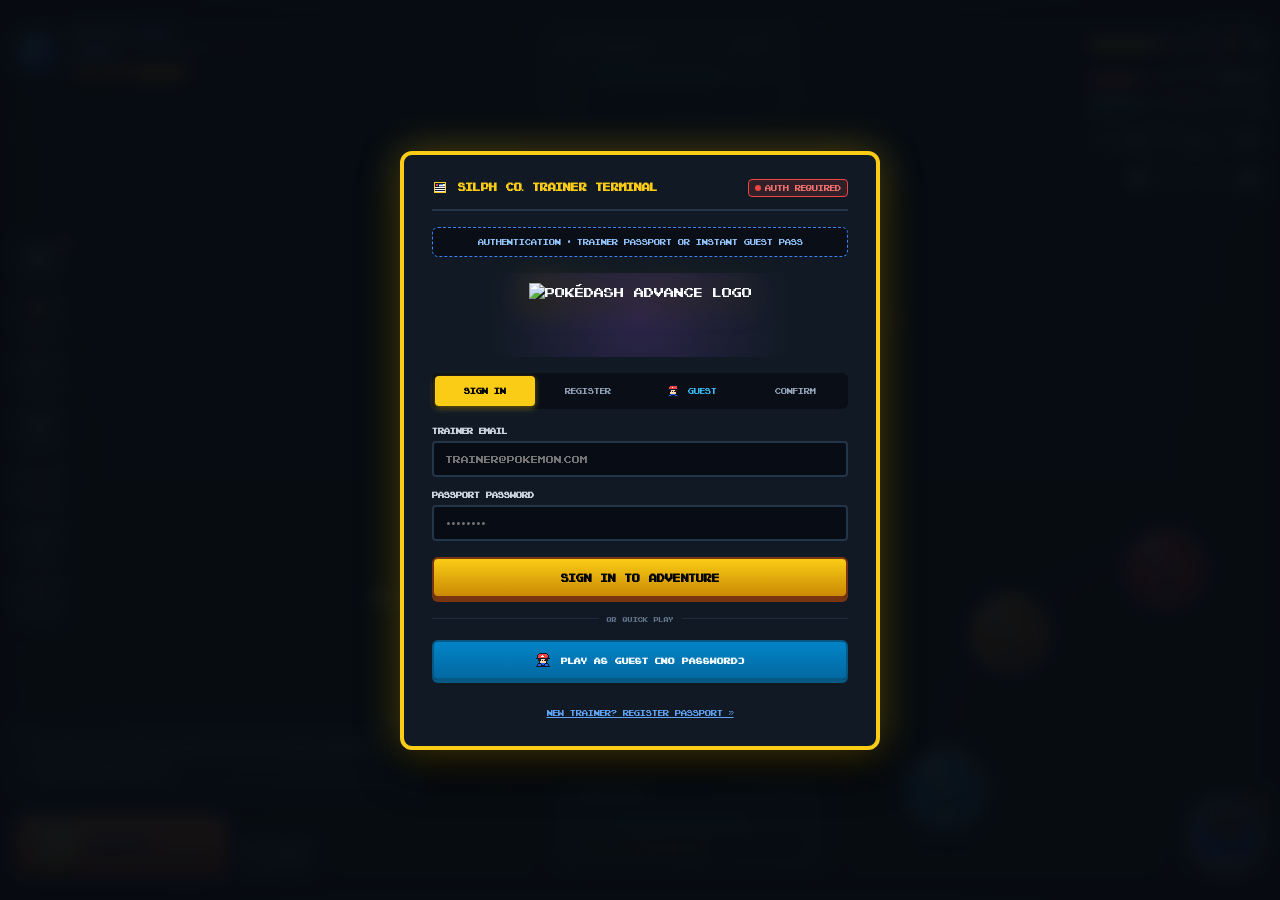
==== commit 6f56376e: "redesign" ====
--- a/static/index.html
+++ b/static/index.html
@@ -730,13 +730,12 @@
       font-family: -apple-system, BlinkMacSystemFont, "Segoe UI", Roboto, "Helvetica Neue", Arial, sans-serif !important;
     }
     .enemy-status-box {
-      top: clamp(14px, 2.5vh, 24px);
-      left: clamp(16px, 2.5vw, 28px);
+      position: relative;
       border-left: 2px solid rgba(45, 212, 191, 0.7);
     }
     .player-status-box {
-      bottom: clamp(16px, 2.5vh, 28px);
-      right: clamp(195px, 17vw, 225px);
+      bottom: clamp(16px, 2.5vh, 28px) !important;
+      right: clamp(400px, 36vw, 490px) !important;
       border-left: 2px solid rgba(45, 212, 191, 0.7);
     }
     .status-name-row {
@@ -856,15 +855,9 @@
       transition: width 0.4s ease;
     }
 
-    /* Battle Environment Pill Badge Container & Dropdown (Top-Right inside Arena) */
+    /* Battle Environment Pill Badge Container & Dropdown (Merged into Center Zone Pill) */
     .battle-env-container {
-      position: absolute;
-      top: clamp(14px, 2.5vh, 24px);
-      right: clamp(16px, 2.5vw, 28px);
-      z-index: 35;
-      display: flex;
-      flex-direction: column;
-      align-items: flex-end;
+      display: none !important;
     }
     .battle-env-badge {
       position: relative;
@@ -1833,7 +1826,32 @@
       box-sizing: border-box;
     }
 
-    /* Modern Vertical Action Ribbon Buttons Stack */
+    /* Modern Radial Quarter-Circle Action Buttons */
+    /* Radial Quarter-Circle Actions Arc */
+    .battle-actions-grid.modern-actions-radial {
+      position: relative !important;
+      width: 350px !important;
+      height: 340px !important;
+      display: block !important;
+      pointer-events: none !important;
+      box-sizing: border-box !important;
+    }
+    .battle-actions-grid.modern-actions-radial[style*="display: none"] {
+      display: none !important;
+    }
+
+    .radial-arc-track {
+      position: absolute;
+      bottom: 0;
+      right: 0;
+      width: 340px;
+      height: 340px;
+      pointer-events: none;
+      filter: drop-shadow(0 0 10px rgba(250, 204, 21, 0.55));
+      z-index: 1;
+    }
+
+    /* Modern Vertical Action Ribbon Buttons Stack (Fallback / Drawer) */
     .battle-actions-grid, .modern-actions-vertical {
       display: grid !important;
       grid-template-columns: 1fr;
@@ -1951,6 +1969,188 @@
       margin-right: 28px;
     }
 
+    /* Radial Quarter-Circle Actions Arc Overrides */
+    .radial-k-badge {
+      position: absolute !important;
+      top: -5px !important;
+      right: -5px !important;
+      width: 24px !important;
+      height: 24px !important;
+      border-radius: 50% !important;
+      background: #0f172a !important;
+      border: 2px solid #facc15 !important;
+      color: #facc15 !important;
+      font-size: 11.5px !important;
+      font-weight: 900 !important;
+      display: flex !important;
+      align-items: center !important;
+      justify-content: center !important;
+      box-shadow: 0 2px 6px rgba(0,0,0,0.85) !important;
+      z-index: 10 !important;
+      pointer-events: none !important;
+      line-height: 1 !important;
+    }
+
+    .radial-btn-label {
+      font-size: 11px !important;
+      font-weight: 900 !important;
+      letter-spacing: 0.6px !important;
+      line-height: 1 !important;
+      color: #ffffff !important;
+      margin-top: 2px !important;
+      text-shadow: -1px -1px 0 #000, 1px -1px 0 #000, -1px 1px 0 #000, 1px 1px 0 #000 !important;
+      pointer-events: none !important;
+    }
+
+    .radial-btn {
+      position: absolute !important;
+      pointer-events: auto !important;
+      width: 80px !important;
+      height: 80px !important;
+      max-height: 80px !important;
+      border-radius: 50% !important;
+      display: flex !important;
+      flex-direction: column !important;
+      align-items: center !important;
+      justify-content: center !important;
+      padding: 0 !important;
+      box-sizing: border-box !important;
+      z-index: 5 !important;
+      border-width: 3.5px !important;
+      box-shadow: 0 8px 24px rgba(0, 0, 0, 0.78), inset 0 3px 0 rgba(255, 255, 255, 0.55) !important;
+      transition: transform 0.16s cubic-bezier(0.34, 1.56, 0.64, 1), box-shadow 0.16s, filter 0.16s !important;
+      cursor: pointer !important;
+      transform: none !important;
+    }
+    .radial-btn .btn-action-lead-icon {
+      width: 40px !important;
+      height: 40px !important;
+      object-fit: contain !important;
+      margin: 0 !important;
+      filter: drop-shadow(0 2px 5px rgba(0,0,0,0.8)) !important;
+      pointer-events: none !important;
+    }
+
+    /* 1. FIGHT (Attack) at ~90° Top of Arc directly above SHOP */
+    .modern-actions-radial #btn-menu-fight {
+      bottom: 236px !important;
+      right: 18px !important;
+      background: radial-gradient(circle at 35% 30%, #ef4444 0%, #dc2626 45%, #991b1b 85%, #7f1d1d 100%) !important;
+      border-color: #fca5a5 !important;
+      box-shadow: 0 8px 22px rgba(0,0,0,0.75), 0 4px 0 #450a0a, inset 0 3px 0 rgba(255,255,255,0.55) !important;
+    }
+    /* 2. BAG at ~45° Upper-Middle Diagonal of Arc */
+    .modern-actions-radial #btn-menu-bag {
+      bottom: 172px !important;
+      right: 174px !important;
+      background: radial-gradient(circle at 35% 30%, #f59e0b 0%, #d97706 45%, #92400e 85%, #78350f 100%) !important;
+      border-color: #fde68a !important;
+      box-shadow: 0 8px 22px rgba(0,0,0,0.75), 0 4px 0 #451a03, inset 0 3px 0 rgba(255,255,255,0.55) !important;
+    }
+    /* 4. RUN at ~0° Bottom-Left of Arc directly left of SHOP */
+    .modern-actions-radial #btn-menu-run {
+      bottom: 16px !important;
+      right: 238px !important;
+      background: radial-gradient(circle at 35% 30%, #0ea5e9 0%, #0284c7 45%, #0369a1 85%, #075985 100%) !important;
+      border-color: #bae6fd !important;
+      box-shadow: 0 8px 22px rgba(0,0,0,0.75), 0 4px 0 #0c4a6e, inset 0 3px 0 rgba(255,255,255,0.55) !important;
+    }
+
+    .radial-btn:hover, .radial-btn.key-pressed {
+      transform: scale(1.14) !important;
+      filter: brightness(1.25) !important;
+      box-shadow: 0 12px 28px rgba(0, 0, 0, 0.88), inset 0 3px 0 rgba(255, 255, 255, 0.65) !important;
+      z-index: 15 !important;
+    }
+    .radial-btn:active {
+      transform: scale(0.95) !important;
+      box-shadow: 0 3px 8px rgba(0, 0, 0, 0.85) !important;
+    }
+
+    /* Modern Radial Moves Panel */
+    .moves-radial, .modern-moves-radial {
+      position: relative !important;
+      width: 350px !important;
+      height: 340px !important;
+      display: block !important;
+      pointer-events: none !important;
+      box-sizing: border-box !important;
+      background: none !important;
+      border: none !important;
+      box-shadow: none !important;
+      backdrop-filter: none !important;
+      -webkit-backdrop-filter: none !important;
+      padding: 0 !important;
+    }
+    .moves-radial[style*="display: none"] {
+      display: none !important;
+    }
+
+    .move-circle-btn {
+      position: absolute !important;
+      width: 78px !important;
+      height: 78px !important;
+      max-height: 78px !important;
+      border-radius: 50% !important;
+      pointer-events: auto !important;
+      display: flex !important;
+      flex-direction: column !important;
+      align-items: center !important;
+      justify-content: center !important;
+      padding: 2px !important;
+      box-sizing: border-box !important;
+      border: 3.5px solid rgba(255, 255, 255, 0.85) !important;
+      cursor: pointer !important;
+      transition: transform 0.16s cubic-bezier(0.34, 1.56, 0.64, 1), box-shadow 0.16s, filter 0.16s !important;
+      z-index: 10 !important;
+      transform: none !important;
+    }
+    .move-circle-btn:hover, .move-circle-btn.key-pressed {
+      transform: scale(1.15) !important;
+      filter: brightness(1.28) !important;
+      box-shadow: 0 12px 30px rgba(0, 0, 0, 0.92), inset 0 3px 0 rgba(255, 255, 255, 0.65) !important;
+      z-index: 25 !important;
+    }
+    .move-circle-btn:active {
+      transform: scale(0.95) !important;
+    }
+    .move-circle-type {
+      font-size: 9px !important;
+      font-weight: 900 !important;
+      background: rgba(0, 0, 0, 0.6) !important;
+      padding: 2px 7px !important;
+      border-radius: 5px !important;
+      color: #ffffff !important;
+      letter-spacing: 0.4px !important;
+      text-transform: uppercase !important;
+      line-height: 1 !important;
+      margin-bottom: 3px !important;
+      pointer-events: none !important;
+    }
+    .move-circle-name {
+      font-size: 10px !important;
+      font-weight: 900 !important;
+      letter-spacing: 0.3px !important;
+      color: #ffffff !important;
+      text-shadow: 0 1px 2px #000 !important;
+      text-align: center !important;
+      max-width: 68px !important;
+      overflow: hidden !important;
+      text-overflow: ellipsis !important;
+      white-space: nowrap !important;
+      line-height: 1.1 !important;
+      pointer-events: none !important;
+    }
+    .move-circle-pwr {
+      font-size: 9px !important;
+      font-weight: 800 !important;
+      color: #fef08a !important;
+      text-shadow: 0 1px 2px #000 !important;
+      margin-top: 3px !important;
+      line-height: 1 !important;
+      pointer-events: none !important;
+    }
+
     /* Modern Moves Selection Drawer */
     .moves-grid, .modern-moves-panel {
       display: grid;
@@ -4489,13 +4689,13 @@
 }
 
 .coc-pill-action-btn {
-  width: 18px;
-  height: 18px;
+  width: 22px;
+  height: 22px;
   border-radius: 50%;
   background: linear-gradient(180deg, #4ade80 0%, #16a34a 100%);
   border: 1.5px solid #0f172a;
   color: #ffffff;
-  font-size: 11px;
+  font-size: 13px;
   font-weight: 900;
   display: flex;
   align-items: center;
@@ -4511,6 +4711,162 @@
 }
 .coc-pill-action-btn:active {
   transform: scale(0.9);
+}
+
+/* Zone & Route Scenery Merged Wrapper & Dropdown */
+.coc-zone-wrapper {
+  position: relative;
+  display: flex;
+  align-items: center;
+  pointer-events: auto;
+}
+.coc-status-pill.picker-open {
+  border-color: #facc15 !important;
+  box-shadow: 0 0 16px rgba(250, 204, 21, 0.45), inset 0 1.5px 0 rgba(255, 255, 255, 0.3) !important;
+}
+.coc-status-pill.picker-open .coc-zone-caret {
+  transform: rotate(180deg);
+}
+.coc-zone-caret {
+  transition: transform 0.2s ease;
+}
+.coc-zone-wrapper .scenery-picker-dropdown {
+  position: absolute !important;
+  top: calc(100% + 8px) !important;
+  left: 50% !important;
+  right: auto !important;
+  transform: translateX(-50%) !important;
+  width: 275px !important;
+  background: linear-gradient(135deg, rgba(14, 30, 20, 0.98) 0%, rgba(8, 20, 14, 0.96) 100%) !important;
+  backdrop-filter: blur(14px) !important;
+  -webkit-backdrop-filter: blur(14px) !important;
+  border: 2.5px solid #ca8a04 !important;
+  border-radius: 14px !important;
+  padding: 10px !important;
+  box-shadow: 0 14px 40px rgba(0, 0, 0, 0.85), 0 0 25px rgba(250, 204, 21, 0.3) !important;
+  z-index: 95 !important;
+  display: flex;
+  flex-direction: column;
+  gap: 5px;
+}
+.coc-zone-wrapper .scenery-picker-header {
+  display: flex;
+  justify-content: space-between;
+  align-items: center;
+  padding: 2px 6px 8px;
+  border-bottom: 1.5px solid rgba(250, 204, 21, 0.25);
+  margin-bottom: 4px;
+}
+.coc-zone-wrapper .scenery-picker-title {
+  color: #facc15;
+  font-size: 11px;
+  font-weight: 900;
+  letter-spacing: 0.6px;
+  display: flex;
+  align-items: center;
+  gap: 6px;
+}
+.coc-zone-wrapper .scenery-picker-k-hint {
+  font-size: 8.5px;
+  font-family: monospace;
+  color: #facc15;
+  background: rgba(250, 204, 21, 0.12);
+  border: 1px solid rgba(250, 204, 21, 0.35);
+  border-radius: 4px;
+  padding: 1px 5px;
+}
+.coc-zone-wrapper .scenery-picker-item {
+  display: flex;
+  align-items: center;
+  justify-content: space-between;
+  padding: 7px 10px;
+  border-radius: 8px;
+  background: rgba(18, 42, 28, 0.6);
+  border: 1.5px solid rgba(250, 204, 21, 0.15);
+  cursor: pointer;
+  transition: all 0.15s ease;
+  color: #cbd5e1;
+}
+.coc-zone-wrapper .scenery-picker-item:hover {
+  background: rgba(34, 197, 94, 0.2);
+  border-color: #facc15;
+  color: #fff;
+  transform: translateX(2px);
+}
+.coc-zone-wrapper .scenery-picker-item.active {
+  background: linear-gradient(90deg, rgba(234, 179, 8, 0.25) 0%, rgba(34, 197, 94, 0.2) 100%);
+  border-color: #facc15;
+  box-shadow: 0 0 14px rgba(250, 204, 21, 0.35);
+}
+.coc-zone-wrapper .scenery-picker-item.active .scenery-item-name {
+  color: #facc15;
+}
+.coc-zone-wrapper .scenery-picker-footer {
+  display: flex;
+  gap: 6px;
+  padding-top: 6px;
+  border-top: 1.5px solid rgba(250, 204, 21, 0.25);
+  margin-top: 4px;
+}
+.coc-zone-wrapper .scenery-footer-btn {
+  flex: 1;
+  background: linear-gradient(180deg, #1e3a29 0%, #11261a 100%);
+  border: 1.5px solid #ca8a04;
+  border-radius: 8px;
+  padding: 6px 10px;
+  font-size: 9px;
+  font-weight: 800;
+  color: #facc15;
+  cursor: pointer;
+  display: flex;
+  align-items: center;
+  justify-content: center;
+  gap: 5px;
+  transition: all 0.15s ease;
+}
+.coc-zone-wrapper .scenery-footer-btn:hover {
+  background: linear-gradient(180deg, #2a523a 0%, #193826 100%);
+  border-color: #fde047;
+  color: #ffffff;
+  box-shadow: 0 0 10px rgba(250, 204, 21, 0.4);
+}
+
+/* Center-docked Opponent Status Box (Matching User Pokémon Card Style 1:1) */
+.coc-top-center .enemy-status-box {
+  position: relative !important;
+  top: auto !important;
+  left: auto !important;
+  width: clamp(230px, 20vw, 290px) !important;
+  z-index: 20 !important;
+  pointer-events: auto !important;
+  box-sizing: border-box !important;
+}
+
+/* Zone & Route Scenery Pill Docked in Top-Right Column (Below Badges) */
+.coc-top-right .coc-zone-wrapper {
+  margin-top: 3px;
+  margin-bottom: 2px;
+  position: relative;
+}
+.coc-top-right .coc-zone-pill {
+  width: clamp(140px, 15vw, 180px);
+  box-sizing: border-box;
+  padding: 3px 8px;
+  justify-content: space-between;
+}
+.coc-top-right .coc-zone-pill .coc-pill-content {
+  overflow: hidden;
+  max-width: calc(100% - 46px);
+}
+.coc-top-right .coc-zone-pill .coc-pill-val {
+  overflow: hidden;
+  text-overflow: ellipsis;
+  white-space: nowrap;
+}
+.coc-top-right .coc-zone-wrapper .scenery-picker-dropdown {
+  left: auto !important;
+  right: 0 !important;
+  transform: none !important;
 }
 
 /* ============================================================ */
@@ -4650,9 +5006,9 @@
   margin-top: 2px;
 }
 .coc-tool-btn {
-  width: 24px;
-  height: 24px;
-  border-radius: 6px;
+  width: 32px;
+  height: 32px;
+  border-radius: 8px;
   background: linear-gradient(180deg, #1e293b 0%, #0f172a 100%);
   border: 1.5px solid #334155;
   color: #cbd5e1;
@@ -4679,8 +5035,15 @@
   border-color: #ca8a04;
 }
 .coc-tool-btn svg {
-  width: 12px;
-  height: 12px;
+  width: 16px;
+  height: 16px;
+}
+.coc-tool-img {
+  width: 19px;
+  height: 19px;
+  object-fit: contain;
+  filter: drop-shadow(0 1px 2px rgba(0,0,0,0.6));
+  pointer-events: none;
 }
 
 /* ============================================================ */
@@ -4689,11 +5052,11 @@
 .coc-left-rail {
   position: absolute;
   left: clamp(6px, 1.4vw, 14px);
-  top: 50%;
+  top: 48%;
   transform: translateY(-50%);
   display: flex;
   flex-direction: column;
-  gap: 7px;
+  gap: 6px;
   z-index: 36;
 }
 
@@ -4702,11 +5065,11 @@
   flex-direction: column;
   align-items: center;
   justify-content: center;
-  width: clamp(42px, 4.4vw, 48px);
-  height: clamp(40px, 4.2vw, 46px);
+  width: clamp(48px, 4.8vw, 54px);
+  height: clamp(44px, 4.4vw, 50px);
   background: linear-gradient(180deg, #334155 0%, #1e293b 50%, #0f172a 100%);
   border: 2px solid #0f172a;
-  border-radius: 10px;
+  border-radius: 11px;
   box-shadow: 0 4px 8px rgba(0,0,0,0.6), inset 0 1.5px 0 rgba(255,255,255,0.3);
   cursor: pointer;
   transition: all 0.15s cubic-bezier(0.34, 1.56, 0.64, 1);
@@ -4732,17 +5095,17 @@
 }
 
 .coc-rail-btn svg {
-  width: 16px;
-  height: 16px;
+  width: 22px;
+  height: 22px;
   filter: drop-shadow(0 1px 2px rgba(0,0,0,0.6));
 }
 
 .coc-rail-label {
-  font-size: 6px;
+  font-size: 7.5px;
   font-weight: 900;
   color: #f8fafc;
-  letter-spacing: 0.3px;
-  margin-top: 1px;
+  letter-spacing: 0.4px;
+  margin-top: 2px;
   text-shadow: -1px -1px 0 #000, 1px -1px 0 #000, -1px 1px 0 #000, 1px 1px 0 #000;
 }
 
@@ -4791,12 +5154,12 @@
 .coc-hero-attack-btn {
   display: flex;
   align-items: center;
-  gap: 8px;
-  height: clamp(52px, 6.5vh, 64px);
-  padding: 0 clamp(12px, 1.8vw, 20px) 0 clamp(8px, 1.2vw, 12px);
+  gap: 10px;
+  height: clamp(56px, 7vh, 68px);
+  padding: 0 clamp(14px, 2vw, 24px) 0 clamp(10px, 1.4vw, 16px);
   background: linear-gradient(180deg, #fb923c 0%, #f97316 45%, #ea580c 75%, #c2410c 100%);
-  border: 3px solid #7c2d12;
-  border-radius: 14px;
+  border: 3.5px solid #7c2d12;
+  border-radius: 16px;
   box-shadow: 0 6px 0 #431407, 0 10px 20px rgba(0, 0, 0, 0.75), inset 0 2px 0 rgba(255, 255, 255, 0.45);
   cursor: pointer;
   transition: all 0.12s cubic-bezier(0.34, 1.56, 0.64, 1);
@@ -4814,9 +5177,9 @@
 }
 
 .coc-hero-icon-plate {
-  width: clamp(34px, 4vw, 40px);
-  height: clamp(34px, 4vw, 40px);
-  border-radius: 10px;
+  width: clamp(38px, 4.4vw, 44px);
+  height: clamp(38px, 4.4vw, 44px);
+  border-radius: 12px;
   background: linear-gradient(180deg, #fef08a 0%, #facc15 100%);
   border: 2px solid #78350f;
   display: flex;
@@ -4825,8 +5188,8 @@
   box-shadow: 0 2px 4px rgba(0,0,0,0.5), inset 0 1px 0 rgba(255,255,255,0.7);
 }
 .coc-hero-icon {
-  width: 22px;
-  height: 22px;
+  width: 26px;
+  height: 26px;
   filter: drop-shadow(0 1px 2px rgba(0,0,0,0.6));
 }
 
@@ -4836,7 +5199,7 @@
   align-items: flex-start;
 }
 .coc-hero-action-title {
-  font-size: clamp(14px, 1.8vw, 18px);
+  font-size: clamp(16px, 2vw, 20px);
   font-weight: 900;
   color: #ffffff;
   letter-spacing: 1px;
@@ -4844,7 +5207,7 @@
   text-shadow: -1.5px -1.5px 0 #431407, 1.5px -1.5px 0 #431407, -1.5px 1.5px 0 #431407, 1.5px 1.5px 0 #431407, 0 3px 6px rgba(0,0,0,0.9);
 }
 .coc-hero-action-sub {
-  font-size: 7px;
+  font-size: 8px;
   font-weight: 900;
   color: #fed7aa;
   letter-spacing: 0.5px;
@@ -4930,67 +5293,40 @@
   text-shadow: -1px -1px 0 #000, 1px -1px 0 #000, -1px 1px 0 #000, 1px 1px 0 #000;
 }
 
-/* Massive CoC Hero Shop Button */
-.coc-hero-shop-btn {
-  display: flex;
-  align-items: center;
-  gap: 8px;
-  height: clamp(52px, 6.5vh, 64px);
-  padding: 0 clamp(12px, 1.8vw, 20px) 0 clamp(8px, 1.2vw, 12px);
-  background: linear-gradient(180deg, #475569 0%, #334155 45%, #1e293b 80%, #0f172a 100%);
-  border: 3px solid #0f172a;
-  border-radius: 14px;
-  box-shadow: 0 6px 0 #020617, 0 10px 20px rgba(0, 0, 0, 0.8), inset 0 2px 0 rgba(255, 255, 255, 0.35);
-  cursor: pointer;
-  transition: all 0.12s cubic-bezier(0.34, 1.56, 0.64, 1);
-  position: relative;
-}
-.coc-hero-shop-btn:hover {
-  transform: translateY(-2px);
-  background: linear-gradient(180deg, #64748b 0%, #475569 45%, #334155 80%, #1e293b 100%);
-  box-shadow: 0 8px 0 #020617, 0 14px 24px rgba(0, 0, 0, 0.9), inset 0 2px 0 rgba(255, 255, 255, 0.5);
-}
-.coc-hero-shop-btn:active {
-  transform: translateY(4px);
-  box-shadow: 0 2px 0 #020617, 0 4px 10px rgba(0, 0, 0, 0.8);
-}
-
-.coc-shop-icon-plate {
-  width: clamp(34px, 4vw, 40px);
-  height: clamp(34px, 4vw, 40px);
-  border-radius: 10px;
-  background: linear-gradient(180deg, #93c5fd 0%, #3b82f6 100%);
-  border: 2px solid #1e3a8a;
-  display: flex;
-  align-items: center;
-  justify-content: center;
-  box-shadow: 0 2px 4px rgba(0,0,0,0.5), inset 0 1px 0 rgba(255,255,255,0.7);
+/* Circular CoC Shop Button */
+.coc-hero-shop-btn, .coc-shop-circle-btn {
+  display: flex !important;
+  flex-direction: column !important;
+  align-items: center !important;
+  justify-content: center !important;
+  width: 80px !important;
+  height: 80px !important;
+  border-radius: 50% !important;
+  padding: 0 !important;
+  background: radial-gradient(circle at 35% 30%, #3b82f6 0%, #1d4ed8 50%, #1e3a8a 85%, #0f172a 100%) !important;
+  border: 3.5px solid #facc15 !important;
+  box-shadow: 0 8px 24px rgba(0, 0, 0, 0.78), 0 4px 0 #854d0e, inset 0 3px 0 rgba(255, 255, 255, 0.55) !important;
+  cursor: pointer !important;
+  transition: transform 0.16s cubic-bezier(0.34, 1.56, 0.64, 1), box-shadow 0.16s, filter 0.16s !important;
+  position: relative !important;
+  box-sizing: border-box !important;
+}
+.coc-hero-shop-btn:hover, .coc-shop-circle-btn:hover {
+  transform: scale(1.14) !important;
+  filter: brightness(1.22) !important;
+  box-shadow: 0 12px 28px rgba(59, 130, 246, 0.75), 0 0 18px rgba(250, 204, 21, 0.6), inset 0 3px 0 rgba(255, 255, 255, 0.65) !important;
+  z-index: 15 !important;
+}
+.coc-hero-shop-btn:active, .coc-shop-circle-btn:active {
+  transform: scale(0.95) !important;
+  box-shadow: 0 3px 8px rgba(0, 0, 0, 0.85) !important;
 }
 .coc-shop-icon {
-  width: 22px;
-  height: 22px;
-  filter: drop-shadow(0 1px 2px rgba(0,0,0,0.6));
-}
-
-.coc-shop-text-block {
-  display: flex;
-  flex-direction: column;
-  align-items: flex-start;
-}
-.coc-shop-title {
-  font-size: clamp(14px, 1.8vw, 18px);
-  font-weight: 900;
-  color: #ffffff;
-  letter-spacing: 1px;
-  line-height: 1.1;
-  text-shadow: -1.5px -1.5px 0 #0f172a, 1.5px -1.5px 0 #0f172a, -1.5px 1.5px 0 #0f172a, 1.5px 1.5px 0 #0f172a, 0 3px 6px rgba(0,0,0,0.9);
-}
-.coc-shop-sub {
-  font-size: 7px;
-  font-weight: 900;
-  color: #93c5fd;
-  letter-spacing: 0.5px;
-  text-shadow: -1px -1px 0 #000, 1px -1px 0 #000, -1px 1px 0 #000, 1px 1px 0 #000;
+  width: 40px !important;
+  height: 40px !important;
+  margin-bottom: 2px !important;
+  filter: drop-shadow(0 2px 4px rgba(0,0,0,0.7)) !important;
+  pointer-events: none !important;
 }
 
 /* ============================================================ */
@@ -5170,13 +5506,11 @@
   .coc-xp-bar-wrap {
     width: 110px !important;
   }
-  .coc-hero-attack-btn,
-  .coc-hero-shop-btn {
+  .coc-hero-attack-btn {
     height: 48px !important;
     padding: 0 10px !important;
   }
-  .coc-hero-action-title,
-  .coc-shop-title {
+  .coc-hero-action-title {
     font-size: 13px !important;
   }
 }
@@ -5311,24 +5645,28 @@
 
             <!-- 2. TOP-CENTER: STATUS & VITAL PILLS (CAMP & ENVIRONMENT) -->
             <div class="coc-top-center">
-              <!-- Party Health Status Pill -->
-              <div class="coc-status-pill" id="coc-party-pill" title="Team Health Status (Click to Heal) [H]">
-                <div class="coc-pill-icon"><svg class="pixel-icon"><use href="#px-heart"></use></svg></div>
-                <div class="coc-pill-content">
-                  <div class="coc-pill-label">PARTY HEALTH</div>
-                  <div class="coc-pill-val" id="coc-party-health-val">6/6 READY</div>
+              <!-- Opponent / Wild Pokémon Status Card (Matching User Pokémon Style 1:1) -->
+              <div class="pokemon-status-box enemy-status-box coc-enemy-status-box" id="enemy-status-box">
+                <div class="status-name-row">
+                  <span class="status-name-tag">
+                    <span id="enemy-name">TALL GRASS</span>
+                    <span id="enemy-gender-icon" class="gender-icon male" style="display:none;">♂</span>
+                  </span>
+                  <span class="status-level" id="enemy-level-tag">ZONE 1</span>
                 </div>
-                <button class="coc-pill-action-btn" id="coc-quick-heal-btn" title="Nurse Joy Instant Restore [H]">+</button>
-              </div>
-
-              <!-- Zone & Weather Radar Pill -->
-              <div class="coc-status-pill" id="coc-zone-pill" title="Battle Route / Scenery (Click to Cycle) [V]">
-                <div class="coc-pill-icon"><svg class="pixel-icon" id="coc-zone-icon"><use href="#px-grass"></use></svg></div>
-                <div class="coc-pill-content">
-                  <div class="coc-pill-label">ZONE & ROUTE</div>
-                  <div class="coc-pill-val" id="coc-zone-name-val">ROUTE 1 • SUNLIT MEADOW</div>
+                <div class="hp-bar-container">
+                  <span class="hp-label">HP</span>
+                  <div class="hp-track">
+                    <div id="enemy-hp-fill" class="hp-fill" style="width: 100%;"></div>
+                  </div>
+                  <span class="hp-text-nums" id="enemy-hp-nums">PEACEFUL</span>
                 </div>
-                <button class="coc-pill-action-btn" id="coc-scenery-cycle-btn" title="Cycle Scenery [V]">↻</button>
+                <div class="exp-bar-container" id="enemy-exp-container">
+                  <span class="exp-label">EXP</span>
+                  <div class="exp-track">
+                    <div id="enemy-exp-fill" class="exp-fill" style="width: 0%;"></div>
+                  </div>
+                </div>
               </div>
             </div>
 
@@ -5377,10 +5715,45 @@
                 </div>
               </div>
 
+              <!-- Merged Zone & Route Status Pill with Scenery Selector Dropdown [V] (Moved Below Badges) -->
+              <div class="coc-zone-wrapper" id="coc-zone-wrapper">
+                <div class="coc-status-pill coc-zone-pill" id="coc-zone-pill" title="Battle Route & Scenery (Click to choose scenery [V])" role="button" tabindex="0">
+                  <div class="coc-pill-icon" style="position:relative; display:flex; align-items:center; gap:4px;">
+                    <span class="env-badge-pulse"></span>
+                    <svg class="pixel-icon" id="coc-zone-icon"><use href="#px-grass"></use></svg>
+                  </div>
+                  <div class="coc-pill-content">
+                    <div class="coc-pill-label">ZONE & ROUTE</div>
+                    <div class="coc-pill-val" id="coc-zone-name-val">ROUTE 1 • SUNLIT MEADOW</div>
+                  </div>
+                  <svg class="pixel-icon coc-zone-caret" style="width:8px; height:8px; opacity:0.8; margin: 0 3px 0 2px;"><use href="#px-arrow-down"></use></svg>
+                  <button class="coc-pill-action-btn" id="coc-scenery-cycle-btn" title="Cycle Scenery [V]">↻</button>
+                </div>
+
+                <!-- Interactive Scenery Selector Dropdown -->
+                <div class="scenery-picker-dropdown coc-scenery-picker" id="scenery-picker-dropdown" style="display:none;">
+                  <div class="scenery-picker-header">
+                    <span class="scenery-picker-title">
+                      <svg class="pixel-icon"><use href="#px-grass"></use></svg> CHOOSE SCENERY
+                    </span>
+                    <span class="scenery-picker-k-hint">[V]</span>
+                  </div>
+                  <div class="scenery-picker-list" id="scenery-picker-list"></div>
+                  <div class="scenery-picker-footer">
+                    <button class="scenery-footer-btn" id="btn-scenery-cycle" type="button" title="Cycle to next scenery [V]">
+                      <svg class="pixel-icon"><use href="#px-arrow-right"></use></svg> NEXT [V]
+                    </button>
+                    <button class="scenery-footer-btn" id="btn-scenery-random" type="button" title="Pick random scenery">
+                      <svg class="pixel-icon"><use href="#px-star"></use></svg> SHUFFLE
+                    </button>
+                  </div>
+                </div>
+              </div>
+
               <!-- Mini Tool Tray: SFX, CRT, Fullscreen, Settings -->
               <div class="coc-tools-tray">
                 <button class="coc-tool-btn" id="coc-btn-sfx" title="Toggle Sound [M]">
-                  <svg class="pixel-icon"><use href="#px-sound-on"></use></svg>
+                  <img src="/ui/icon_audio_on.png" class="coc-tool-img" id="coc-sfx-img" alt="Sound" />
                 </button>
                 <button class="coc-tool-btn" id="coc-btn-crt" title="Toggle CRT Scanlines">
                   <svg class="pixel-icon"><use href="#px-crt"></use></svg>
@@ -5389,7 +5762,7 @@
                   <svg class="pixel-icon"><use href="#px-expand"></use></svg>
                 </button>
                 <button class="coc-tool-btn" id="coc-btn-settings" title="Settings & Passport [S]">
-                  <svg class="pixel-icon"><use href="#px-settings"></use></svg>
+                  <img src="/ui/icon_settings_gear.png" class="coc-tool-img" alt="Settings" />
                 </button>
               </div>
             </div>
@@ -5408,6 +5781,16 @@
             <button class="coc-rail-btn nav-tab" data-tab="ranks" id="coc-rail-ranks" title="Global Leaderboard [T]">
               <svg class="pixel-icon"><use href="#px-trophy"></use></svg>
               <span class="coc-rail-label">RANKS</span>
+            </button>
+            <!-- Arena Button (Moved from bottom-right) -->
+            <button class="coc-rail-btn nav-tab" data-tab="arena" id="coc-btn-arena" title="Champion Arena & Gyms [A]">
+              <svg class="pixel-icon"><use href="#px-arena"></use></svg>
+              <span class="coc-rail-label">ARENA</span>
+            </button>
+            <!-- Center Button (Moved from bottom-right) -->
+            <button class="coc-rail-btn nav-tab" data-tab="center" id="coc-btn-center" title="Poké Center & Nurse Joy [H]">
+              <svg class="pixel-icon"><use href="#px-center"></use></svg>
+              <span class="coc-rail-label">CENTER</span>
             </button>
             <!-- Pokédex Quick Button -->
             <button class="coc-rail-btn nav-tab" data-tab="dex" id="coc-rail-dex" title="National Pokédex [D]">
@@ -5448,29 +5831,13 @@
               </button>
             </div>
 
-            <!-- BOTTOM-RIGHT: THE CLASH "SHOP" HERO BUTTON & FACILITIES -->
+            <!-- BOTTOM-RIGHT: THE CLASH "SHOP" CIRCULAR BUTTON -->
             <div class="coc-corner coc-bottom-right">
-              <!-- Center Button -->
-              <button class="coc-facility-btn nav-tab" data-tab="center" id="coc-btn-center" title="Poké Center & Nurse Joy [H]">
-                <svg class="pixel-icon"><use href="#px-center"></use></svg>
-                <div class="coc-fac-label">CENTER [H]</div>
-              </button>
-              
-              <!-- Arena Button -->
-              <button class="coc-facility-btn nav-tab" data-tab="arena" id="coc-btn-arena" title="Champion Arena & Gyms [A]">
-                <svg class="pixel-icon"><use href="#px-arena"></use></svg>
-                <div class="coc-fac-label">ARENA</div>
-              </button>
-
-              <!-- Massive CoC Hero Shop Button -->
-              <button class="coc-hero-shop-btn nav-tab" data-tab="mart" id="coc-hero-shop-btn" title="Poké Mart Shop [2] / [M]">
-                <div class="coc-shop-icon-plate">
-                  <svg class="pixel-icon coc-shop-icon"><use href="#px-cart"></use></svg>
-                </div>
-                <div class="coc-shop-text-block">
-                  <div class="coc-shop-title">SHOP</div>
-                  <div class="coc-shop-sub">POKÉ MART <span class="coc-k-badge">[2]</span></div>
-                </div>
+              <!-- Circular CoC Shop Button -->
+              <button class="coc-hero-shop-btn coc-shop-circle-btn nav-tab" data-tab="mart" id="coc-hero-shop-btn" title="Poké Mart Shop [M]">
+                <span class="radial-k-badge">M</span>
+                <svg class="pixel-icon coc-shop-icon"><use href="#px-cart"></use></svg>
+                <span class="radial-btn-label">SHOP</span>
               </button>
             </div>
 
@@ -5553,52 +5920,8 @@
                 <!-- Elemental Attack FX Layer -->
                 <div id="battle-fx-layer" class="battle-fx-layer"></div>
 
-                <!-- Top-Left: Modern Opponent Status Box (Inside Arena) -->
-                <div class="pokemon-status-box enemy-status-box" id="enemy-status-box">
-                  <div class="status-name-row">
-                    <span class="status-name-tag">
-                      <span id="enemy-name">TALL GRASS</span>
-                      <span id="enemy-gender-icon" class="gender-icon male" style="display:none;">♂</span>
-                    </span>
-                    <span class="status-level" id="enemy-level-tag">ZONE 1</span>
-                  </div>
-                  <div class="hp-bar-container">
-                    <span class="hp-label">HP</span>
-                    <div class="hp-track">
-                      <div id="enemy-hp-fill" class="hp-fill" style="width: 100%;"></div>
-                    </div>
-                    <span class="hp-text-nums" id="enemy-hp-nums">PEACEFUL</span>
-                  </div>
-                </div>
-
-                <!-- Top-Right: Route / Battle Environment Pill Badge (Inside Arena) -->
-                <div class="battle-env-container" id="battle-env-container">
-                  <div class="battle-env-badge" id="battle-env-badge" title="Click to choose scenery [V]" role="button" tabindex="0">
-                    <span class="env-badge-pulse"></span>
-                    <svg class="pixel-icon" id="battle-env-icon"><use href="#px-grass"></use></svg>
-                    <span id="battle-env-label">ROUTE 1 • SUNLIT MEADOW</span>
-                    <svg class="pixel-icon pixel-icon-no-margin" style="width:8px; height:8px; opacity:0.8; margin-left:3px;"><use href="#px-arrow-down"></use></svg>
-                  </div>
-                  
-                  <!-- Interactive Scenery Selector Dropdown -->
-                  <div class="scenery-picker-dropdown" id="scenery-picker-dropdown" style="display:none;">
-                    <div class="scenery-picker-header">
-                      <span class="scenery-picker-title">
-                        <svg class="pixel-icon"><use href="#px-grass"></use></svg> CHOOSE SCENERY
-                      </span>
-                      <span class="scenery-picker-k-hint">[V]</span>
-                    </div>
-                    <div class="scenery-picker-list" id="scenery-picker-list"></div>
-                    <div class="scenery-picker-footer">
-                      <button class="scenery-footer-btn" id="btn-scenery-cycle" type="button" title="Cycle to next scenery [V]">
-                        <svg class="pixel-icon"><use href="#px-arrow-right"></use></svg> NEXT [V]
-                      </button>
-                      <button class="scenery-footer-btn" id="btn-scenery-random" type="button" title="Pick random scenery">
-                        <svg class="pixel-icon"><use href="#px-star"></use></svg> SHUFFLE
-                      </button>
-                    </div>
-                  </div>
-                </div>
+
+
 
                 <!-- Upper Field: Enemy Pokémon Platform & Sprite on Midground Trail -->
                 <div class="battle-upper-field">
@@ -5647,53 +5970,49 @@
                   </div>
                 </div>
 
-                <!-- Bottom-Right: Modern Vertical Action Controls Overlay -->
+                <!-- Bottom-Right: Modern Radial Circular Action Controls Overlay -->
                 <div class="battle-dock-right" id="battle-bottom-dock">
                   <div class="battle-action-controls-box">
                     
-                    <!-- 4 Vertically Stacked Modern Action Ribbon Buttons -->
-                    <div class="battle-actions-grid modern-actions-vertical" id="main-actions-grid">
-                      <button class="action-menu-btn modern-action-btn btn-action-fight" id="btn-menu-fight">
-                        <span class="btn-chevron-tag"></span>
+                    <!-- 3 Radial Circular Action Buttons (FIGHT, BAG, RUN) -->
+                    <div class="battle-actions-grid modern-actions-radial" id="main-actions-grid">
+                      <!-- Quarter-Circle Arc Guide Track -->
+                      <svg class="radial-arc-track" viewBox="0 0 340 340" aria-hidden="true">
+                        <path d="M 282 64 A 220 220 0 0 0 62 284" fill="none" stroke="rgba(250, 204, 21, 0.45)" stroke-width="3" stroke-dasharray="6 8" />
+                        <path d="M 298 48 A 236 236 0 0 0 48 298" fill="none" stroke="rgba(45, 212, 191, 0.3)" stroke-width="2" />
+                        <path d="M 266 80 A 204 204 0 0 0 80 266" fill="none" stroke="rgba(250, 204, 21, 0.2)" stroke-width="1.5" stroke-dasharray="2 4" />
+                      </svg>
+
+                      <!-- 1. FIGHT [1] -->
+                      <button class="action-menu-btn modern-action-btn radial-btn btn-action-fight" id="btn-menu-fight" title="Fight / Select Moves [1]">
+                        <span class="radial-k-badge">1</span>
                         <img src="/ui/icon_fight_sword.png" class="btn-action-lead-icon" alt="Fight" />
-                        <span>FIGHT</span>
-                        <span class="btn-k-hint">[1]</span>
+                        <span class="radial-btn-label">FIGHT</span>
                       </button>
-                      <button class="action-menu-btn modern-action-btn btn-action-bag" id="btn-menu-bag">
+
+                      <!-- 2. BAG [2] -->
+                      <button class="action-menu-btn modern-action-btn radial-btn btn-action-bag" id="btn-menu-bag" title="Open Bag / Items [2]">
+                        <span class="radial-k-badge">2</span>
                         <img src="/ui/icon_bag_pack.png" class="btn-action-lead-icon" alt="Bag" />
-                        <span>BAG</span>
-                        <span class="btn-k-hint">[2]</span>
+                        <span class="radial-btn-label">BAG</span>
                       </button>
-                      <button class="action-menu-btn modern-action-btn btn-action-pkmn" id="btn-menu-pkmn">
-                        <img src="/ui/icon_pkmn_ball.png" class="btn-action-lead-icon" alt="Pokémon" />
-                        <span>POKÉMON</span>
-                        <span class="btn-k-hint">[3]</span>
-                      </button>
-                      <button class="action-menu-btn modern-action-btn btn-action-run" id="btn-menu-run">
+
+                      <!-- 4. RUN [4] -->
+                      <button class="action-menu-btn modern-action-btn radial-btn btn-action-run" id="btn-menu-run" title="Flee from Battle [4]">
+                        <span class="radial-k-badge">4</span>
                         <img src="/ui/icon_run_shoe.png" class="btn-action-lead-icon" alt="Run" />
-                        <span>RUN</span>
-                        <span class="btn-k-hint">[4]</span>
+                        <span class="radial-btn-label">RUN</span>
                       </button>
                     </div>
 
-                    <!-- Submenu: Modern Moves Drawer -->
-                    <div class="moves-grid modern-moves-panel" id="moves-selection-grid" style="display: none;">
-                      <!-- Dynamic 4 moves -->
+                    <!-- Submenu: Modern Radial Circular Moves Panel -->
+                    <div class="moves-radial modern-moves-radial" id="moves-selection-grid" style="display: none;">
+                      <!-- Dynamic circular moves rendered via JS -->
                     </div>
 
                     <!-- Submenu: Modern Poké Balls Bag Drawer -->
                     <div class="bag-grid-scrollable modern-bag-panel" id="bag-selection-grid" style="display: none;">
                       <!-- Dynamic balls in bag -->
-                    </div>
-
-                    <!-- Out-of-Battle Modern Exploration Controls -->
-                    <div class="hunt-trigger-controls modern-hunt-panel" id="hunt-trigger-box">
-                      <button id="btn-hunt-grass" class="btn-hunt-active btn-modern-hunt">
-                        <span class="k-hint" style="color:#facc15;">[SPACE]</span> <svg class="pixel-icon"><use href="#px-grass"></use></svg> SEARCH TALL GRASS (+5 XP)
-                      </button>
-                      <button id="btn-play-cry" class="btn-cry-active btn-modern-cry" title="Play Cry [C]">
-                        <span class="k-hint" style="color:#facc15;">[C]</span> <svg class="pixel-icon"><use href="#px-cry"></use></svg> CRY
-                      </button>
                     </div>
 
                   </div>
@@ -7731,25 +8050,28 @@
       arenaCanvas.style.backgroundSize = 'cover';
       arenaCanvas.style.backgroundRepeat = 'no-repeat';
 
-      // Update environment badge label and icon
+      // Update environment badge and CoC status pill label and icon
+      let text = '';
+      if (customLabel) {
+        text = customLabel;
+      } else if (isArenaMode && currentArenaBattle) {
+        text = `${currentArenaBattle.leader_name.toUpperCase()} • CHAMPION ARENA`;
+      } else if (currentWild && currentWild.encounter) {
+        text = theme.wildLabel;
+      } else {
+        text = theme.peacefulLabel;
+      }
+
       const envLabel = document.getElementById('battle-env-label');
-      if (envLabel) {
-        if (customLabel) {
-          envLabel.textContent = customLabel;
-        } else if (isArenaMode && currentArenaBattle) {
-          envLabel.textContent = `${currentArenaBattle.leader_name.toUpperCase()} • CHAMPION ARENA`;
-        } else if (currentWild && currentWild.encounter) {
-          envLabel.textContent = theme.wildLabel;
-        } else {
-          envLabel.textContent = theme.peacefulLabel;
-        }
-      }
-
+      if (envLabel) envLabel.textContent = text;
+      const cocZoneLabel = document.getElementById('coc-zone-name-val');
+      if (cocZoneLabel) cocZoneLabel.textContent = text;
+
+      const iconId = (isArenaMode || theme.id === 'stadium') ? 'px-arena' : theme.icon;
       const envIcon = document.getElementById('battle-env-icon');
-      if (envIcon) {
-        const iconId = (isArenaMode || theme.id === 'stadium') ? 'px-arena' : theme.icon;
-        envIcon.innerHTML = `<use href="#${iconId}"></use>`;
-      }
+      if (envIcon) envIcon.innerHTML = `<use href="#${iconId}"></use>`;
+      const cocZoneIcon = document.getElementById('coc-zone-icon');
+      if (cocZoneIcon) cocZoneIcon.innerHTML = `<use href="#${iconId}"></use>`;
     }
 
     function loadSavedBattleArenaTheme() {
@@ -7818,7 +8140,7 @@
 
     function openSceneryPicker() {
       const dropdown = document.getElementById('scenery-picker-dropdown');
-      const badge = document.getElementById('battle-env-badge');
+      const badge = document.getElementById('coc-zone-pill') || document.getElementById('battle-env-badge');
       if (!dropdown) return;
       renderSceneryPicker();
       dropdown.style.display = 'flex';
@@ -7827,7 +8149,7 @@
 
     function closeSceneryPicker() {
       const dropdown = document.getElementById('scenery-picker-dropdown');
-      const badge = document.getElementById('battle-env-badge');
+      const badge = document.getElementById('coc-zone-pill') || document.getElementById('battle-env-badge');
       if (dropdown) dropdown.style.display = 'none';
       if (badge) badge.classList.remove('picker-open');
     }
@@ -7886,15 +8208,24 @@
     }
 
     function initBattleEnvBadge() {
-      const badge = document.getElementById('battle-env-badge');
+      const zonePill = document.getElementById('coc-zone-pill') || document.getElementById('battle-env-badge');
+      const quickCycleBtn = document.getElementById('coc-scenery-cycle-btn');
       const cycleBtn = document.getElementById('btn-scenery-cycle');
       const randomBtn = document.getElementById('btn-scenery-random');
       const settingsSelect = document.getElementById('settings-scenery-select');
 
-      if (badge) {
-        badge.addEventListener('click', (e) => {
+      if (zonePill) {
+        zonePill.addEventListener('click', (e) => {
+          if (e.target.closest('#coc-scenery-cycle-btn')) return;
           e.stopPropagation();
           toggleSceneryPicker();
+        });
+      }
+
+      if (quickCycleBtn) {
+        quickCycleBtn.addEventListener('click', (e) => {
+          e.stopPropagation();
+          cycleToNextScenery(true);
         });
       }
 
@@ -7920,8 +8251,8 @@
 
       // Close when clicking outside
       document.addEventListener('click', (e) => {
-        const container = document.getElementById('battle-env-container');
-        if (container && !container.contains(e.target)) {
+        const wrapper = document.getElementById('coc-zone-wrapper') || document.getElementById('battle-env-container');
+        if (wrapper && !wrapper.contains(e.target)) {
           closeSceneryPicker();
         }
       });
@@ -7968,6 +8299,8 @@
       document.getElementById('enemy-level-tag').textContent = 'ZONE 1';
       document.getElementById('enemy-hp-fill').style.width = '0%';
       document.getElementById('enemy-hp-nums').textContent = 'PEACEFUL';
+      const enemyExp = document.getElementById('enemy-exp-fill');
+      if (enemyExp) enemyExp.style.width = '0%';
       
       const genderEl = document.getElementById('enemy-gender-icon');
       if (genderEl) genderEl.style.display = 'none';
@@ -7987,17 +8320,18 @@
         document.getElementById('player-level-tag').textContent = `Lv. ${lead.level}`;
         updateHpBar('player', lead.current_hp, lead.max_hp);
         setPlayerBattleSprite(lead.id);
-        setDialogue(`Your ${lead.name.toUpperCase()} is standing ready! Press [SPACE] or [SEARCH TALL GRASS] to hunt wild Pokémon.`);
+        setDialogue(`Your ${lead.name.toUpperCase()} is standing ready! Choose FIGHT or HUNT to seek wild Pokémon.`);
       } else {
-        setDialogue("The tall grass rustles quietly. Press [SPACE] or [SEARCH TALL GRASS] to hunt wild Pokémon!");
+        setDialogue("The tall grass rustles quietly. Press [SPACE] or [HUNT] to find wild Pokémon!");
       }
 
       updateExpBar();
-      document.getElementById('moves-selection-grid').style.display = 'none';
-      document.getElementById('bag-selection-grid').style.display = 'none';
-      document.getElementById('main-actions-grid').style.display = 'none';
-      const huntBox = document.getElementById('hunt-trigger-box');
-      if (huntBox) huntBox.style.display = 'flex';
+      const movesGrid = document.getElementById('moves-selection-grid');
+      const bagGrid = document.getElementById('bag-selection-grid');
+      const mainGrid = document.getElementById('main-actions-grid');
+      if (movesGrid) movesGrid.style.display = 'none';
+      if (bagGrid) bagGrid.style.display = 'none';
+      if (mainGrid) mainGrid.style.display = 'block';
     }
 
     function renderWildBattle(data) {
@@ -8015,6 +8349,11 @@
       document.getElementById('enemy-name').textContent = wild.name.toUpperCase();
       document.getElementById('enemy-level-tag').textContent = `Lv. ${data.encounter.level}`;
       updateHpBar('enemy', data.encounter.current_hp, data.encounter.max_hp);
+      const enemyExp = document.getElementById('enemy-exp-fill');
+      if (enemyExp) {
+        const expPct = Math.min(95, Math.max(15, (((wild.id || 1) * 17 + (data.encounter.level || 5) * 13) % 70) + 20));
+        enemyExp.style.width = `${expPct}%`;
+      }
       
       const genderEl = document.getElementById('enemy-gender-icon');
       if (genderEl) {
@@ -8064,20 +8403,20 @@
 
       const numEl = document.getElementById(`${target}-hp-nums`);
       if (numEl) numEl.textContent = `${current} / ${max} HP`;
+
+      if (target === 'enemy' && current <= 0) {
+        const enemyExp = document.getElementById('enemy-exp-fill');
+        if (enemyExp) enemyExp.style.width = '0%';
+      }
     }
 
     function showMainActionsMenu() {
-      document.getElementById('moves-selection-grid').style.display = 'none';
-      document.getElementById('bag-selection-grid').style.display = 'none';
-      if (currentWild || currentArenaBattle) {
-        document.getElementById('main-actions-grid').style.display = 'grid';
-        const huntBox = document.getElementById('hunt-trigger-box');
-        if (huntBox) huntBox.style.display = 'none';
-      } else {
-        document.getElementById('main-actions-grid').style.display = 'none';
-        const huntBox = document.getElementById('hunt-trigger-box');
-        if (huntBox) huntBox.style.display = 'grid';
-      }
+      const movesGrid = document.getElementById('moves-selection-grid');
+      const bagGrid = document.getElementById('bag-selection-grid');
+      const mainGrid = document.getElementById('main-actions-grid');
+      if (movesGrid) movesGrid.style.display = 'none';
+      if (bagGrid) bagGrid.style.display = 'none';
+      if (mainGrid) mainGrid.style.display = 'block';
     }
 
     // FIGHT button clicked -> Show Moves
@@ -8085,8 +8424,7 @@
       SFX.blip();
       if (!currentWild && !currentArenaBattle) {
         setDialogue("Searching tall grass for wild Pokémon...");
-        const huntBtn = document.getElementById('btn-hunt-grass');
-        if (huntBtn) huntBtn.click();
+        triggerHuntSearch();
         return;
       }
       if (!playerData.party || playerData.party.length === 0) {
@@ -8118,36 +8456,60 @@
       }
 
       const grid = document.getElementById('moves-selection-grid');
-      grid.innerHTML = '';
+      grid.innerHTML = `
+        <svg class="radial-arc-track" viewBox="0 0 340 340" aria-hidden="true">
+          <path d="M 282 64 A 220 220 0 0 0 62 284" fill="none" stroke="rgba(250, 204, 21, 0.45)" stroke-width="3" stroke-dasharray="6 8" />
+          <path d="M 298 48 A 236 236 0 0 0 48 298" fill="none" stroke="rgba(45, 212, 191, 0.3)" stroke-width="2" />
+          <path d="M 266 80 A 204 204 0 0 0 80 266" fill="none" stroke="rgba(250, 204, 21, 0.2)" stroke-width="1.5" stroke-dasharray="2 4" />
+        </svg>
+      `;
+
+      // 4 circular moves fanning along the quarter circle arc
+      const movePositions = [
+        { bottom: '237px', right: '19px' },   // Move 1 (~90°)
+        { bottom: '208px', right: '129px' },  // Move 2 (~60°)
+        { bottom: '127px', right: '210px' },  // Move 3 (~30°)
+        { bottom: '17px', right: '239px' },   // Move 4 (~0°)
+      ];
+
       lead.moves.forEach((m, idx) => {
+        if (idx >= movePositions.length) return;
         const btn = document.createElement('button');
-        btn.className = 'move-btn';
-        const typeColor = TYPE_COLORS[m.type] || '#555';
+        btn.className = 'move-circle-btn action-menu-btn modern-action-btn';
+        btn.style.bottom = movePositions[idx].bottom;
+        btn.style.right = movePositions[idx].right;
+        
+        const typeColor = TYPE_COLORS[m.type] || '#64748b';
+        btn.style.background = `radial-gradient(circle at 35% 30%, ${typeColor}ee 0%, ${typeColor} 60%, rgba(15,23,42,0.95) 100%)`;
+        btn.style.borderColor = typeColor;
+        btn.style.boxShadow = `0 6px 14px rgba(0,0,0,0.75), 0 0 12px ${typeColor}88, inset 0 2px 0 rgba(255,255,255,0.45)`;
+        btn.title = `${m.name.toUpperCase()} (${m.type}) • Power: ${m.power || 0} [${idx + 1}]`;
+
         btn.innerHTML = `
-          <span><span class="k-hint">[${idx + 1}]</span> ${m.name.toUpperCase()}</span>
-          <span class="move-type-badge" style="background:${typeColor}">${m.type}</span>
-          <span style="font-size:8px; color:var(--text-dim);">PWR: ${m.power}</span>
+          <span class="radial-k-badge">${idx + 1}</span>
+          <span class="move-circle-type">${(m.type || 'NRM').substring(0, 4)}</span>
+          <span class="move-circle-name">${m.name.toUpperCase()}</span>
+          <span class="move-circle-pwr">${m.power ? 'PWR ' + m.power : 'STATUS'}</span>
         `;
-        btn.onclick = () => executeMove(idx);
+        btn.onclick = (e) => {
+          e.stopPropagation();
+          executeMove(idx);
+        };
         grid.appendChild(btn);
       });
 
-      // Add Back button to moves grid
-      const backBtn = document.createElement('button');
-      backBtn.className = 'move-btn move-back-btn';
-      backBtn.style.gridColumn = '1 / -1';
-      backBtn.innerHTML = `
-        <span><span class="k-hint">[B]</span> <svg class="pixel-icon"><use href="#px-arrow-left"></use></svg> BACK TO ACTIONS</span>
-      `;
-      backBtn.onclick = () => {
-        SFX.cancel();
-        showMainActionsMenu();
+      // No Back Button appended: "remove back to actions [B] button"
+      // Clicking the arc/grid background returns to main actions
+      grid.onclick = (e) => {
+        if (e.target === grid || e.target.classList.contains('radial-arc-track')) {
+          SFX.cancel();
+          showMainActionsMenu();
+        }
       };
-      grid.appendChild(backBtn);
 
       document.getElementById('main-actions-grid').style.display = 'none';
-      document.getElementById('moves-selection-grid').style.display = 'grid';
-      setDialogue(`Choose a move for ${lead.name.toUpperCase()}:`);
+      grid.style.display = 'block';
+      setDialogue(`Choose a move for ${lead.name.toUpperCase()} [1-4] or press [B]/[ESC] to return:`);
     });
 
     // Execute Move (Attack)
@@ -8215,6 +8577,8 @@
                       document.getElementById('enemy-name').textContent = nextEnemy.name.toUpperCase();
                       document.getElementById('enemy-level-tag').textContent = `Lv. ${nextEnemy.level}`;
                       updateHpBar('enemy', nextEnemy.current_hp, nextEnemy.max_hp);
+                      const enemyExp = document.getElementById('enemy-exp-fill');
+                      if (enemyExp) enemyExp.style.width = '60%';
                       const enemySprite = document.getElementById('enemy-sprite');
                       enemySprite.src = `https://raw.githubusercontent.com/PokeAPI/sprites/master/sprites/pokemon/other/showdown/${nextEnemy.id}.gif`;
                       enemySprite.onerror = () => {
@@ -8722,29 +9086,37 @@
       }
     }
 
-    // PKMN button clicked -> Go to Party
-    document.getElementById('btn-menu-pkmn').addEventListener('click', () => {
-      SFX.blip();
-      document.querySelector('[data-tab="center"]').click();
-    });
+    // PKMN button clicked -> Go to Party (Guarded)
+    const pkmnBtn = document.getElementById('btn-menu-pkmn');
+    if (pkmnBtn) {
+      pkmnBtn.addEventListener('click', () => {
+        SFX.blip();
+        document.querySelector('[data-tab="center"]').click();
+      });
+    }
 
     // RUN button clicked -> Flee
-    document.getElementById('btn-menu-run').addEventListener('click', async () => {
-      SFX.cancel();
-      if (isArenaMode) {
-        setDialogue("You cannot flee from a Gym Leader battle!");
-        return;
-      }
-      if (!currentWild) {
-        setDialogue("Nothing to run from!");
-        return;
-      }
-      try {
-        const res = await api('/flee', 'POST');
-        setDialogue(res.message);
-        setTimeout(() => showSearchTallGrassState(), 1200);
-      } catch (e) {}
-    });
+    const runBtn = document.getElementById('btn-menu-run');
+    if (runBtn) {
+      runBtn.addEventListener('click', async () => {
+        SFX.cancel();
+        if (isArenaMode) {
+          setDialogue("You cannot flee from a Gym Leader battle!");
+          return;
+        }
+        if (!currentWild && !currentArenaBattle) {
+          setDialogue("You are already roaming peacefully in the wild! Choose FIGHT or HUNT to find wild Pokémon.");
+          return;
+        }
+        try {
+          const res = await api('/flee', 'POST');
+          setDialogue(res.message);
+          setTimeout(() => showSearchTallGrassState(), 1200);
+        } catch (e) {
+          showSearchTallGrassState();
+        }
+      });
+    }
 
     // Tall grass hunt trigger & cooldown manager
     let huntCooldownTimer = null;
@@ -8754,37 +9126,37 @@
     function startHuntCooldown(seconds) {
       if (huntCooldownTimer) clearInterval(huntCooldownTimer);
       huntCooldownSeconds = seconds;
+      const heroHuntBtn = document.getElementById('coc-hero-hunt-btn');
       const huntBtn = document.getElementById('btn-hunt-grass');
 
       const updateBtnText = () => {
-        if (!huntBtn) return;
-        if (huntCooldownSeconds > 0) {
-          huntBtn.disabled = true;
-          huntBtn.style.opacity = '0.65';
-          huntBtn.innerHTML = `<span class="k-hint">[SPACE]</span> <svg class="pixel-icon"><use href="#px-grass"></use></svg> RESTING (${huntCooldownSeconds}s)`;
-        } else {
-          huntBtn.disabled = false;
-          huntBtn.style.opacity = '1';
-          huntBtn.innerHTML = `<span class="k-hint">[SPACE]</span> <svg class="pixel-icon"><use href="#px-grass"></use></svg> SEARCH TALL GRASS`;
-          if (huntCooldownTimer) {
-            clearInterval(huntCooldownTimer);
-            huntCooldownTimer = null;
+        if (heroHuntBtn) {
+          const subEl = heroHuntBtn.querySelector('.coc-hero-action-sub');
+          if (subEl) {
+            subEl.innerHTML = huntCooldownSeconds > 0 
+              ? `RESTING (${huntCooldownSeconds}s)` 
+              : `SEARCH GRASS <span class="coc-k-badge">[SPACE]</span>`;
           }
+          heroHuntBtn.style.opacity = huntCooldownSeconds > 0 ? '0.75' : '1';
+        }
+        if (huntBtn) {
+          huntBtn.disabled = huntCooldownSeconds > 0;
+          huntBtn.style.opacity = huntCooldownSeconds > 0 ? '0.65' : '1';
+        }
+        if (huntCooldownSeconds <= 0 && huntCooldownTimer) {
+          clearInterval(huntCooldownTimer);
+          huntCooldownTimer = null;
         }
       };
 
       updateBtnText();
       huntCooldownTimer = setInterval(() => {
         huntCooldownSeconds--;
-        if (huntCooldownSeconds <= 0) {
-          updateBtnText();
-        } else {
-          updateBtnText();
-        }
+        updateBtnText();
       }, 1000);
     }
 
-    document.getElementById('btn-hunt-grass').addEventListener('click', async () => {
+    async function triggerHuntSearch() {
       if (huntCooldownSeconds > 0) {
         setDialogue(`You are resting from your last hunt. Please wait ${huntCooldownSeconds} more second${huntCooldownSeconds === 1 ? '' : 's'}.`);
         SFX.blip();
@@ -8822,16 +9194,25 @@
         huntBusy = false;
         document.body.classList.remove('hunting-active');
       }
-    });
-
-    // Cry sound
-    document.getElementById('btn-play-cry').addEventListener('click', () => {
+    }
+
+    // Cry sound function
+    function triggerPlayCry() {
       if (currentWild && currentWild.cry_url) {
         const audio = document.getElementById('audio-cry');
-        audio.src = currentWild.cry_url;
-        audio.play().catch(() => {});
-      }
-    });
+        if (audio) {
+          audio.src = currentWild.cry_url;
+          audio.play().catch(() => {});
+        }
+      } else if (playerData && playerData.party && playerData.party[0]) {
+        SFX.cry(playerData.party[0].id);
+      }
+    }
+
+    const huntGrassBtn = document.getElementById('btn-hunt-grass');
+    if (huntGrassBtn) huntGrassBtn.addEventListener('click', triggerHuntSearch);
+    const playCryBtn = document.getElementById('btn-play-cry');
+    if (playCryBtn) playCryBtn.addEventListener('click', triggerPlayCry);
 
     // ============================================================
     // 2. ARENA / GYM LEAGUE SYSTEM
@@ -8892,6 +9273,8 @@
         document.getElementById('enemy-name').textContent = enemy.name.toUpperCase();
         document.getElementById('enemy-level-tag').textContent = `Lv. ${enemy.level}`;
         updateHpBar('enemy', enemy.current_hp, enemy.max_hp);
+        const enemyExp = document.getElementById('enemy-exp-fill');
+        if (enemyExp) enemyExp.style.width = '70%';
 
         const genderEl = document.getElementById('enemy-gender-icon');
         if (genderEl) {
@@ -9748,6 +10131,10 @@
       soundEnabled = !soundEnabled;
       e.target.classList.toggle('active', soundEnabled);
       e.target.innerHTML = soundEnabled ? `${pIcon('sound-on')} SFX ON` : `${pIcon('sound-off')} SFX OFF`;
+      const sfxImg = document.getElementById('coc-sfx-img');
+      if (sfxImg) sfxImg.src = soundEnabled ? '/ui/icon_audio_on.png' : '/ui/icon_audio_off.png';
+      const sfxBtn = document.getElementById('coc-btn-sfx');
+      if (sfxBtn) sfxBtn.classList.toggle('active', soundEnabled);
       if (soundEnabled) SFX.blip();
     });
 
@@ -9980,8 +10367,7 @@
           if (firstMove) { firstMove.click(); return; }
         }
         if (!currentWild && !currentArenaBattle) {
-          const huntBtn = document.getElementById('btn-hunt-grass');
-          if (huntBtn) huntBtn.click();
+          triggerHuntSearch();
         } else {
           const fightBtn = document.getElementById('btn-menu-fight');
           if (fightBtn && fightBtn.offsetParent !== null) fightBtn.click();
@@ -10046,40 +10432,40 @@
       // Action B
       if (lower === 'x' || key === 'Escape' || key === 'Backspace') elements.push(document.getElementById('key-b'));
 
-      // SELECT / START
+      // SELECT / START / HUNT
       if (key === ' ') {
         elements.push(document.getElementById('key-select'));
-        const huntBtn = document.getElementById('btn-hunt-grass');
-        if (huntBtn && huntBtn.offsetParent !== null) elements.push(huntBtn);
+        const heroHunt = document.getElementById('coc-hero-hunt-btn');
+        if (heroHunt && heroHunt.offsetParent !== null) elements.push(heroHunt);
       }
       if (key === 'Enter') elements.push(document.getElementById('key-start'));
 
       // Number keys 1, 2, 3, 4
       if (key === '1') {
-        const moves = document.querySelectorAll('#moves-selection-grid .move-btn');
+        const moves = document.querySelectorAll('#moves-selection-grid .move-circle-btn, #moves-selection-grid .move-btn');
         if (moves[0] && moves[0].offsetParent !== null) elements.push(moves[0]);
         else elements.push(document.getElementById('btn-menu-fight'));
       }
       if (key === '2') {
-        const moves = document.querySelectorAll('#moves-selection-grid .move-btn');
+        const moves = document.querySelectorAll('#moves-selection-grid .move-circle-btn, #moves-selection-grid .move-btn');
         if (moves[1] && moves[1].offsetParent !== null) elements.push(moves[1]);
         else elements.push(document.getElementById('btn-menu-bag'));
       }
       if (key === '3') {
-        const moves = document.querySelectorAll('#moves-selection-grid .move-btn');
+        const moves = document.querySelectorAll('#moves-selection-grid .move-circle-btn, #moves-selection-grid .move-btn');
         if (moves[2] && moves[2].offsetParent !== null) elements.push(moves[2]);
-        else elements.push(document.getElementById('btn-menu-pkmn'));
       }
       if (key === '4') {
-        const moves = document.querySelectorAll('#moves-selection-grid .move-btn');
+        const moves = document.querySelectorAll('#moves-selection-grid .move-circle-btn, #moves-selection-grid .move-btn');
         if (moves[3] && moves[3].offsetParent !== null) elements.push(moves[3]);
         else elements.push(document.getElementById('btn-menu-run'));
       }
 
       // Quick actions
-      if (lower === 'c') elements.push(document.getElementById('btn-play-cry'));
-      if (lower === 'h') elements.push(document.getElementById('btn-nurse-heal'));
-      if (lower === 'v') elements.push(document.getElementById('battle-env-badge'));
+      if (lower === 'c') elements.push(document.getElementById('coc-hero-cry-btn'));
+      if (lower === 'm') elements.push(document.getElementById('coc-hero-shop-btn'));
+      if (lower === 'h') elements.push(document.getElementById('btn-nurse-heal') || document.getElementById('coc-btn-center'));
+      if (lower === 'v') elements.push(document.getElementById('coc-zone-pill') || document.getElementById('battle-env-badge'));
 
       return elements.filter(Boolean);
     }
@@ -10178,7 +10564,7 @@
         // Moves selection active
         if (movesGrid && movesGrid.style.display !== 'none') {
           e.preventDefault();
-          const moveBtns = movesGrid.querySelectorAll('.move-btn');
+          const moveBtns = movesGrid.querySelectorAll('.move-circle-btn, .move-btn');
           if (moveBtns[num - 1]) {
             moveBtns[num - 1].click();
             return;
@@ -10199,15 +10585,14 @@
         const activeTab = document.querySelector('.location-pane.active');
         if (activeTab && activeTab.id === 'pane-hunt' && mainGrid && mainGrid.style.display !== 'none') {
           e.preventDefault();
-          if (num === 1) document.getElementById('btn-menu-fight').click();
-          if (num === 2) document.getElementById('btn-menu-bag').click();
-          if (num === 3) document.getElementById('btn-menu-pkmn').click();
-          if (num === 4) document.getElementById('btn-menu-run').click();
+          if (num === 1) { const b = document.getElementById('btn-menu-fight'); if (b) b.click(); }
+          if (num === 2) { const b = document.getElementById('btn-menu-bag'); if (b) b.click(); }
+          if (num === 4) { const b = document.getElementById('btn-menu-run'); if (b) b.click(); }
           return;
         }
       }
 
-      // 3. Letters F, B, P, R for Battle Actions / Hotkeys
+      // 3. Letters F, B, R, M for Battle Actions / Hotkeys
       if (lower === 'f') {
         const btn = document.getElementById('btn-menu-fight');
         if (btn && btn.offsetParent !== null) {
@@ -10221,15 +10606,23 @@
         }
       }
       if (lower === 'b') {
+        const movesGrid = document.getElementById('moves-selection-grid');
+        const bagGrid = document.getElementById('bag-selection-grid');
+        if ((movesGrid && movesGrid.style.display !== 'none') || (bagGrid && bagGrid.style.display !== 'none')) {
+          e.preventDefault();
+          SFX.cancel();
+          showMainActionsMenu();
+          return;
+        }
         const btn = document.getElementById('btn-menu-bag');
         if (btn && btn.offsetParent !== null) { e.preventDefault(); btn.click(); return; }
       }
-      if (lower === 'p') {
-        const btn = document.getElementById('btn-menu-pkmn');
-        if (btn && btn.offsetParent !== null) { e.preventDefault(); btn.click(); return; }
-      }
       if (lower === 'r') {
         const btn = document.getElementById('btn-menu-run');
+        if (btn && btn.offsetParent !== null) { e.preventDefault(); btn.click(); return; }
+      }
+      if (lower === 'm') {
+        const btn = document.getElementById('coc-hero-shop-btn');
         if (btn && btn.offsetParent !== null) { e.preventDefault(); btn.click(); return; }
       }
 
@@ -10238,20 +10631,24 @@
         e.preventDefault();
         const activeTab = document.querySelector('.location-pane.active');
         if (activeTab && activeTab.id === 'pane-hunt') {
-          const huntBtn = document.getElementById('btn-hunt-grass');
-          if (huntBtn && huntBtn.offsetParent !== null) {
-            huntBtn.click();
+          if (!currentWild && !currentArenaBattle) {
+            triggerHuntSearch();
             return;
+          } else {
+            const fightBtn = document.getElementById('btn-menu-fight');
+            if (fightBtn && fightBtn.offsetParent !== null) {
+              fightBtn.click();
+              return;
+            }
           }
         }
-        document.getElementById('key-select').click();
+      }
+
+      // 5. C key: Play Cry
+      if (lower === 'c') {
+        e.preventDefault();
+        triggerPlayCry();
         return;
-      }
-
-      // 5. C key: Cry
-      if (lower === 'c') {
-        const cryBtn = document.getElementById('btn-play-cry');
-        if (cryBtn && cryBtn.offsetParent !== null) { e.preventDefault(); cryBtn.click(); return; }
       }
 
       // 6. H key: Heal
@@ -10484,19 +10881,13 @@
       // 1. Hero Hunt Button
       const heroHuntBtn = document.getElementById('coc-hero-hunt-btn');
       if (heroHuntBtn) {
-        heroHuntBtn.addEventListener('click', () => {
-          const huntBtn = document.getElementById('btn-hunt-grass');
-          if (huntBtn) huntBtn.click();
-        });
+        heroHuntBtn.addEventListener('click', triggerHuntSearch);
       }
 
       // 2. Cry Button
       const heroCryBtn = document.getElementById('coc-hero-cry-btn');
       if (heroCryBtn) {
-        heroCryBtn.addEventListener('click', () => {
-          const cryBtn = document.getElementById('btn-play-cry');
-          if (cryBtn) cryBtn.click();
-        });
+        heroCryBtn.addEventListener('click', triggerPlayCry);
       }
 
       // 3. Level Star & Trophy Triggers
@@ -10536,22 +10927,7 @@
       if (quickHealBtn) quickHealBtn.addEventListener('click', (e) => { e.stopPropagation(); triggerHeal(); });
       if (partyPill) partyPill.addEventListener('click', triggerHeal);
 
-      // 5. Zone Pill & Scenery Cycle
-      const zonePill = document.getElementById('coc-zone-pill');
-      const sceneryBtn = document.getElementById('coc-scenery-cycle-btn');
-      const triggerScenery = () => {
-        const scBtn = document.getElementById('btn-scenery-cycle');
-        if (scBtn) {
-          scBtn.click();
-          const badgeLabel = document.getElementById('battle-env-label');
-          const cocZoneLabel = document.getElementById('coc-zone-name-val');
-          if (badgeLabel && cocZoneLabel) {
-            cocZoneLabel.textContent = badgeLabel.textContent;
-          }
-        }
-      };
-      if (sceneryBtn) sceneryBtn.addEventListener('click', (e) => { e.stopPropagation(); triggerScenery(); });
-      if (zonePill) zonePill.addEventListener('click', triggerScenery);
+      // 5. Zone Pill & Scenery Picker [V] is initialized by initBattleEnvBadge()
 
       // 6. Plus Buttons on Resource Bars
       const plusGold = document.getElementById('coc-plus-gold');
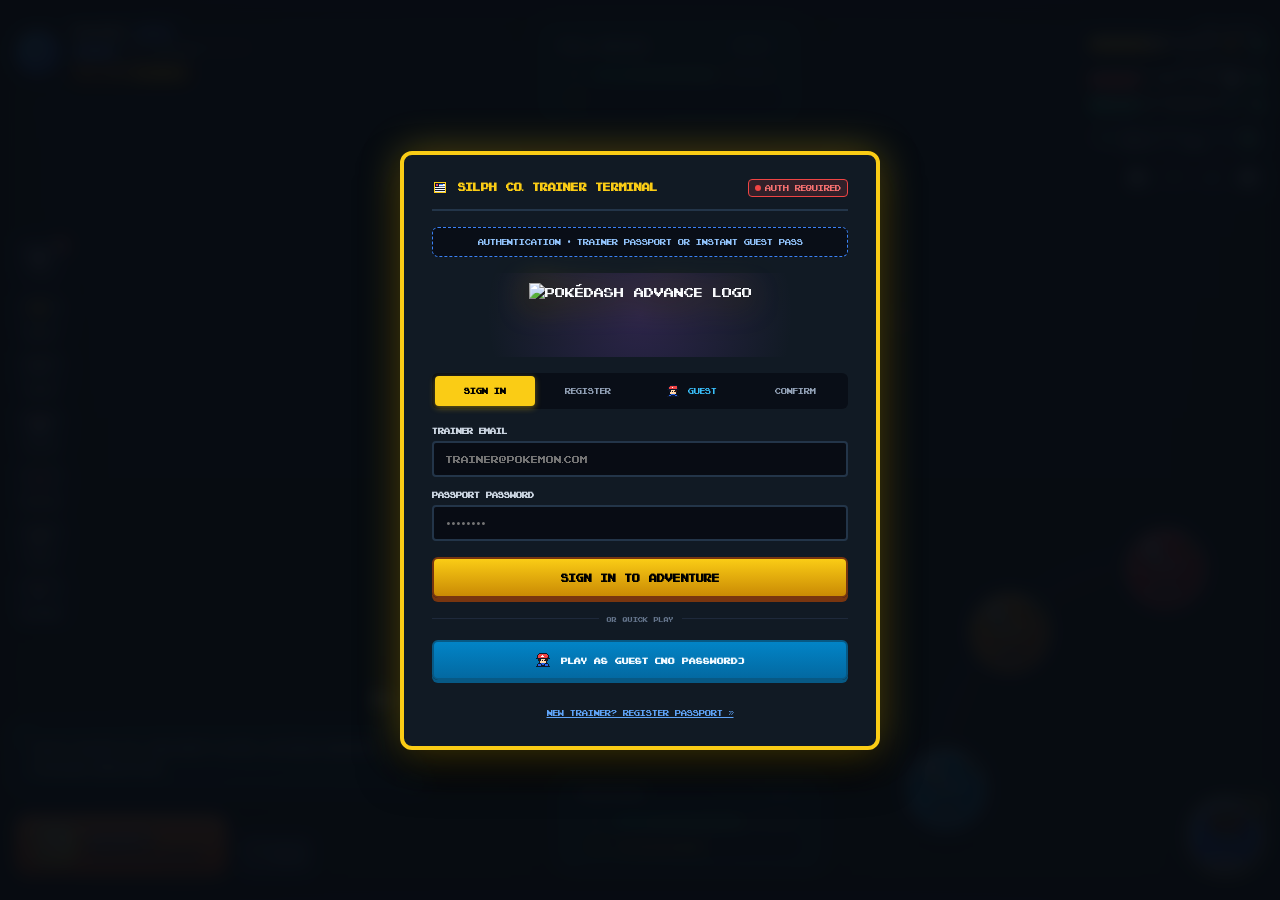
==== commit f10b83b7: "redesign 3" ====
--- a/static/index.html
+++ b/static/index.html
@@ -1055,23 +1055,23 @@
     /* Upper Field: Enemy Pokémon Platform on Midground Trail */
     .battle-upper-field {
       position: absolute;
-      top: clamp(40%, 46vh, 52%);
+      top: clamp(42%, 48vh, 54%);
       left: clamp(54%, 58vw, 62%);
-      transform: translate(-50%, -50%);
+      transform: translate(-50%, -85%);
       display: flex;
       justify-content: center;
-      align-items: center;
+      align-items: flex-end;
       z-index: 8;
     }
     /* Lower Field: Player Pokémon Platform on Foreground Trail */
     .battle-lower-field {
       position: absolute;
-      bottom: clamp(14%, 20vh, 26%);
+      bottom: clamp(12%, 18vh, 24%);
       left: clamp(30%, 35vw, 40%);
       transform: translate(-50%, 0);
       display: flex;
       justify-content: center;
-      align-items: center;
+      align-items: flex-end;
       z-index: 12;
     }
 
@@ -1079,7 +1079,7 @@
     .battle-platform {
       position: relative;
       display: flex;
-      align-items: center;
+      align-items: flex-end;
       justify-content: center;
     }
     .pokemon-ground-shadow {
@@ -1087,16 +1087,17 @@
       bottom: -6px;
       left: 50%;
       transform: translateX(-50%);
-      width: 140px;
-      height: 32px;
+      width: var(--ground-shadow-w, 125px);
+      height: var(--ground-shadow-h, 27px);
       background: radial-gradient(ellipse at center, rgba(12, 24, 18, 0.72) 0%, rgba(12, 24, 18, 0.28) 55%, transparent 75%);
       border-radius: 50%;
       pointer-events: none;
       z-index: 1;
+      transition: width 0.3s ease, height 0.3s ease, opacity 0.3s ease;
     }
     .enemy-platform .pokemon-ground-shadow {
-      width: 105px;
-      height: 24px;
+      width: var(--enemy-shadow-w, 92px);
+      height: var(--enemy-shadow-h, 20px);
     }
     /* Ambient Sparkle Aura around wild enemy */
     .enemy-platform::after {
@@ -1104,12 +1105,14 @@
       position: absolute;
       top: -15px; left: 50%;
       transform: translateX(-50%);
-      width: 130px; height: 130px;
+      width: var(--enemy-aura-size, 115px);
+      height: var(--enemy-aura-size, 115px);
       background: radial-gradient(circle, rgba(255,255,255,0.3) 0%, rgba(94, 234, 212, 0.15) 35%, transparent 70%);
       border-radius: 50%;
       pointer-events: none;
       animation: pulse-sparkle 3s infinite ease-in-out;
       z-index: 1;
+      transition: width 0.3s ease, height 0.3s ease;
     }
     @keyframes pulse-sparkle {
       0%, 100% { opacity: 0.35; transform: translateX(-50%) scale(0.95); }
@@ -1122,24 +1125,24 @@
       width: auto;
       height: auto;
       object-fit: contain;
-      image-rendering: auto !important;
+      image-rendering: pixelated !important;
       -webkit-backface-visibility: hidden;
       backface-visibility: hidden;
       transform: translateZ(0);
-      filter: drop-shadow(0 10px 18px rgba(0,0,0,0.55));
-      transition: transform 0.2s, max-width 0.25s, max-height 0.25s;
+      filter: drop-shadow(0 12px 22px rgba(0,0,0,0.55));
+      transition: transform 0.2s, max-width 0.3s cubic-bezier(0.2, 0.8, 0.2, 1), max-height 0.3s cubic-bezier(0.2, 0.8, 0.2, 1), width 0.3s ease, height 0.3s ease;
     }
     .player-platform .pokemon-battle-sprite {
-      max-width: clamp(160px, 20vw, 240px);
-      max-height: clamp(160px, 24vh, 240px);
-      min-width: 120px;
-      min-height: 120px;
+      max-width: var(--player-sprite-max-w, clamp(135px, 17vw, 270px));
+      max-height: var(--player-sprite-max-h, clamp(135px, 21vh, 270px));
+      min-width: 36px;
+      min-height: 36px;
     }
     .enemy-platform .pokemon-battle-sprite {
-      max-width: clamp(110px, 15vw, 170px);
-      max-height: clamp(110px, 18vh, 170px);
-      min-width: 80px;
-      min-height: 80px;
+      max-width: var(--enemy-sprite-max-w, clamp(95px, 12vw, 200px));
+      max-height: var(--enemy-sprite-max-h, clamp(95px, 16vh, 200px));
+      min-width: 28px;
+      min-height: 28px;
     }
     .pokemon-battle-sprite.shake {
       animation: sprite-hit 0.35s ease-in-out;
@@ -5926,7 +5929,7 @@
                 <!-- Upper Field: Enemy Pokémon Platform & Sprite on Midground Trail -->
                 <div class="battle-upper-field">
                   <div class="battle-platform enemy-platform">
-                    <div class="pokemon-ground-shadow"></div>
+                    <div class="pokemon-ground-shadow" id="enemy-ground-shadow"></div>
                     <img id="enemy-sprite" class="pokemon-battle-sprite" src="" alt="Wild Enemy" />
                   </div>
                 </div>
@@ -5934,7 +5937,7 @@
                 <!-- Lower Field: Player Pokémon Platform & Sprite on Foreground Trail -->
                 <div class="battle-lower-field">
                   <div class="battle-platform player-platform">
-                    <div class="pokemon-ground-shadow"></div>
+                    <div class="pokemon-ground-shadow" id="player-ground-shadow"></div>
                     <img id="player-sprite" class="pokemon-battle-sprite" src="" alt="Player Pokemon" />
                   </div>
                 </div>
@@ -8278,11 +8281,145 @@
       }
     }
 
-    function setPlayerBattleSprite(id) {
+    // ============================================================
+    // POKÉAPI CANONICAL HEIGHT & PROPORTIONAL SPRITE SCALING
+    // ============================================================
+    window.POKEMON_HEIGHTS = {};
+    let pokemonHeightsLoaded = false;
+    const pendingPokeApiFetches = new Set();
+
+    async function initPokemonHeights() {
+      if (pokemonHeightsLoaded) return;
+      try {
+        const res = await fetch('/pokemon_heights.json');
+        if (res.ok) {
+          window.POKEMON_HEIGHTS = await res.json();
+          pokemonHeightsLoaded = true;
+          // Re-apply scale to active sprites if present
+          if (playerData && playerData.party && playerData.party[0]) {
+            const lead = playerData.party[0];
+            applyPokemonProportionalScale(document.getElementById('player-sprite'), document.getElementById('player-ground-shadow'), lead.id, true, lead.height);
+          }
+          if (currentWild && currentWild.encounter && currentWild.encounter.pokemon) {
+            const wild = currentWild.encounter.pokemon;
+            applyPokemonProportionalScale(document.getElementById('enemy-sprite'), document.getElementById('enemy-ground-shadow'), wild.id, false, wild.height);
+          }
+        }
+      } catch (e) {
+        console.warn('Could not load pokemon_heights.json', e);
+      }
+    }
+
+    function getPokemonHeightDm(id) {
+      if (!id) return 14;
+      const numId = Number(id);
+      if (window.POKEMON_HEIGHTS && window.POKEMON_HEIGHTS[numId] && window.POKEMON_HEIGHTS[numId].height) {
+        return window.POKEMON_HEIGHTS[numId].height;
+      }
+      if (playerData && playerData.party) {
+        const found = playerData.party.find(p => p.id === numId);
+        if (found && found.height) return found.height;
+      }
+      if (currentWild && currentWild.encounter && currentWild.encounter.pokemon && currentWild.encounter.pokemon.id === numId && currentWild.encounter.pokemon.height) {
+        return currentWild.encounter.pokemon.height;
+      }
+      fetchPokeApiHeight(numId);
+      return 14;
+    }
+
+    async function fetchPokeApiHeight(id) {
+      if (!id || (window.POKEMON_HEIGHTS && window.POKEMON_HEIGHTS[id]) || pendingPokeApiFetches.has(id)) return;
+      pendingPokeApiFetches.add(id);
+      try {
+        const res = await fetch(`https://pokeapi.co/api/v2/pokemon/${id}`);
+        if (res.ok) {
+          const data = await res.json();
+          if (!window.POKEMON_HEIGHTS) window.POKEMON_HEIGHTS = {};
+          window.POKEMON_HEIGHTS[id] = {
+            height: data.height || 14,
+            weight: data.weight || 100
+          };
+          if (playerData && playerData.party && playerData.party[0] && playerData.party[0].id === id) {
+            applyPokemonProportionalScale(document.getElementById('player-sprite'), document.getElementById('player-ground-shadow'), id, true, data.height);
+          }
+          if (currentWild && currentWild.encounter && currentWild.encounter.pokemon && currentWild.encounter.pokemon.id === id) {
+            applyPokemonProportionalScale(document.getElementById('enemy-sprite'), document.getElementById('enemy-ground-shadow'), id, false, data.height);
+          }
+        }
+      } catch (e) {} finally {
+        pendingPokeApiFetches.delete(id);
+      }
+    }
+
+    function applyPokemonProportionalScale(spriteEl, shadowEl, pokemonId, isPlayer, explicitHeightDm) {
+      if (!spriteEl) return;
+      const hDm = explicitHeightDm || getPokemonHeightDm(pokemonId);
+      // Power curve scale relative to standard 1.6m (16 dm) reference Pokémon (e.g. Charizard/Blastoise)
+      // Clamped to range [0.44, 1.78] so tiny mons remain visible and colossal mons fit comfortably
+      const rawScale = Math.pow(Math.max(1, hDm) / 16, 0.38);
+      const scale = Math.max(0.44, Math.min(1.78, rawScale));
+
+      if (isPlayer) {
+        // Player platform (foreground trail): calibrated proportions (30% reduction), base reference at 1.6m is ~165px height, ~200px width
+        const maxH = Math.round(165 * scale);
+        const maxW = Math.round(200 * scale);
+        const shadowW = Math.round(125 * Math.max(0.45, Math.min(1.75, Math.pow(hDm / 16, 0.32))));
+        const shadowH = Math.round(27 * Math.max(0.50, Math.min(1.50, Math.pow(hDm / 16, 0.25))));
+
+        spriteEl.style.height = `${maxH}px`;
+        spriteEl.style.width = 'auto';
+        spriteEl.style.setProperty('--player-sprite-max-h', `${maxH}px`);
+        spriteEl.style.setProperty('--player-sprite-max-w', `${maxW}px`);
+        spriteEl.style.maxHeight = `${maxH}px`;
+        spriteEl.style.maxWidth = `${maxW}px`;
+
+        if (shadowEl) {
+          shadowEl.style.setProperty('--ground-shadow-w', `${shadowW}px`);
+          shadowEl.style.setProperty('--ground-shadow-h', `${shadowH}px`);
+          shadowEl.style.width = `${shadowW}px`;
+          shadowEl.style.height = `${shadowH}px`;
+          shadowEl.style.opacity = '1';
+        }
+      } else {
+        // Enemy platform (midground trail with perspective depth, 30% reduction): base reference at 1.6m is ~122px height, ~148px width
+        const maxH = Math.round(122 * scale);
+        const maxW = Math.round(148 * scale);
+        const shadowW = Math.round(92 * Math.max(0.45, Math.min(1.70, Math.pow(hDm / 16, 0.32))));
+        const shadowH = Math.round(20 * Math.max(0.50, Math.min(1.50, Math.pow(hDm / 16, 0.25))));
+        const auraSize = Math.round(115 * Math.max(0.60, Math.min(1.60, scale)));
+
+        spriteEl.style.height = `${maxH}px`;
+        spriteEl.style.width = 'auto';
+        spriteEl.style.setProperty('--enemy-sprite-max-h', `${maxH}px`);
+        spriteEl.style.setProperty('--enemy-sprite-max-w', `${maxW}px`);
+        spriteEl.style.maxHeight = `${maxH}px`;
+        spriteEl.style.maxWidth = `${maxW}px`;
+
+        const enemyPlatform = spriteEl.closest('.enemy-platform');
+        if (enemyPlatform) {
+          enemyPlatform.style.setProperty('--enemy-aura-size', `${auraSize}px`);
+        }
+
+        if (shadowEl) {
+          shadowEl.style.setProperty('--enemy-shadow-w', `${shadowW}px`);
+          shadowEl.style.setProperty('--enemy-shadow-h', `${shadowH}px`);
+          shadowEl.style.width = `${shadowW}px`;
+          shadowEl.style.height = `${shadowH}px`;
+          shadowEl.style.opacity = '1';
+        }
+      }
+    }
+
+    function setPlayerBattleSprite(id, explicitHeight) {
       const playerSprite = document.getElementById('player-sprite');
+      const playerShadow = document.getElementById('player-ground-shadow');
       if (!playerSprite) return;
       playerSprite.style.display = 'block';
       playerSprite.style.opacity = '1';
+      if (playerShadow) {
+        playerShadow.style.display = 'block';
+        playerShadow.style.opacity = '1';
+      }
       playerSprite.src = `https://raw.githubusercontent.com/PokeAPI/sprites/master/sprites/pokemon/other/showdown/back/${id}.gif`;
       playerSprite.onerror = () => {
         playerSprite.src = `https://raw.githubusercontent.com/PokeAPI/sprites/master/sprites/pokemon/back/${id}.png`;
@@ -8291,6 +8428,33 @@
         };
       };
       playerSprite.classList.remove('faint');
+      applyPokemonProportionalScale(playerSprite, playerShadow, id, true, explicitHeight);
+    }
+
+    function setEnemyBattleSprite(pokemonOrId, showdownUrl, explicitHeight) {
+      const enemySprite = document.getElementById('enemy-sprite');
+      const enemyShadow = document.getElementById('enemy-ground-shadow');
+      if (!enemySprite) return;
+      const id = (typeof pokemonOrId === 'object' && pokemonOrId !== null) ? pokemonOrId.id : pokemonOrId;
+      const height = (typeof pokemonOrId === 'object' && pokemonOrId !== null && pokemonOrId.height) ? pokemonOrId.height : explicitHeight;
+
+      enemySprite.style.display = 'block';
+      enemySprite.style.opacity = '1';
+      if (enemyShadow) {
+        enemyShadow.style.display = 'block';
+        enemyShadow.style.opacity = '1';
+      }
+
+      if (showdownUrl) {
+        enemySprite.src = showdownUrl;
+      } else {
+        enemySprite.src = `https://raw.githubusercontent.com/PokeAPI/sprites/master/sprites/pokemon/other/showdown/${id}.gif`;
+      }
+      enemySprite.onerror = () => {
+        enemySprite.src = `/sprites/${id}.png`;
+      };
+      enemySprite.classList.remove('faint');
+      applyPokemonProportionalScale(enemySprite, enemyShadow, id, false, height);
     }
 
     function showSearchTallGrassState() {
@@ -8312,6 +8476,8 @@
         enemySprite.src = 'data:image/svg+xml;utf8,<svg xmlns="http://www.w3.org/2000/svg" width="1" height="1"></svg>';
         enemySprite.style.opacity = '0';
       }
+      const enemyShadow = document.getElementById('enemy-ground-shadow');
+      if (enemyShadow) enemyShadow.style.opacity = '0';
 
       // Render Player Lead on Platform
       if (playerData && playerData.party && playerData.party.length > 0) {
@@ -8319,7 +8485,7 @@
         document.getElementById('player-name').textContent = lead.name.toUpperCase();
         document.getElementById('player-level-tag').textContent = `Lv. ${lead.level}`;
         updateHpBar('player', lead.current_hp, lead.max_hp);
-        setPlayerBattleSprite(lead.id);
+        setPlayerBattleSprite(lead.id, lead.height);
         setDialogue(`Your ${lead.name.toUpperCase()} is standing ready! Choose FIGHT or HUNT to seek wild Pokémon.`);
       } else {
         setDialogue("The tall grass rustles quietly. Press [SPACE] or [HUNT] to find wild Pokémon!");
@@ -8363,20 +8529,14 @@
         genderEl.style.display = 'inline-block';
       }
 
-      const enemySprite = document.getElementById('enemy-sprite');
-      enemySprite.style.opacity = '1';
-      enemySprite.src = data.showdown_url;
-      enemySprite.onerror = () => {
-        enemySprite.src = `/sprites/${wild.id}.png`;
-      };
-      enemySprite.classList.remove('faint');
+      setEnemyBattleSprite(wild, data.showdown_url, wild.height);
 
       // Player Lead
       if (lead) {
         document.getElementById('player-name').textContent = lead.name.toUpperCase();
         document.getElementById('player-level-tag').textContent = `Lv. ${lead.level}`;
         updateHpBar('player', lead.current_hp, lead.max_hp);
-        setPlayerBattleSprite(lead.id);
+        setPlayerBattleSprite(lead.id, lead.height);
       }
 
       updateExpBar();
@@ -8579,12 +8739,7 @@
                       updateHpBar('enemy', nextEnemy.current_hp, nextEnemy.max_hp);
                       const enemyExp = document.getElementById('enemy-exp-fill');
                       if (enemyExp) enemyExp.style.width = '60%';
-                      const enemySprite = document.getElementById('enemy-sprite');
-                      enemySprite.src = `https://raw.githubusercontent.com/PokeAPI/sprites/master/sprites/pokemon/other/showdown/${nextEnemy.id}.gif`;
-                      enemySprite.onerror = () => {
-                        enemySprite.src = `/sprites/${nextEnemy.id}.png`;
-                      };
-                      enemySprite.classList.remove('faint');
+                      setEnemyBattleSprite(nextEnemy, null, nextEnemy.height);
                       const genderEl = document.getElementById('enemy-gender-icon');
                       if (genderEl) {
                         const isMale = (nextEnemy.id + (nextEnemy.level || 1)) % 2 === 0;
@@ -9284,18 +9439,13 @@
           genderEl.style.display = 'inline-block';
         }
 
-        const enemySprite = document.getElementById('enemy-sprite');
-        enemySprite.src = `https://raw.githubusercontent.com/PokeAPI/sprites/master/sprites/pokemon/other/showdown/${enemy.id}.gif`;
-        enemySprite.onerror = () => {
-          enemySprite.src = `/sprites/${enemy.id}.png`;
-        };
-        enemySprite.classList.remove('faint');
+        setEnemyBattleSprite(enemy, null, enemy.height);
 
         // Player Lead
         document.getElementById('player-name').textContent = lead.name.toUpperCase();
         document.getElementById('player-level-tag').textContent = `Lv. ${lead.level}`;
         updateHpBar('player', lead.current_hp, lead.max_hp);
-        setPlayerBattleSprite(lead.id);
+        setPlayerBattleSprite(lead.id, lead.height);
 
         updateExpBar();
         setDialogue((battle.log && battle.log[0]) ? battle.log[0] : `${battle.leader_name.toUpperCase()} challenged you to a battle!`);
@@ -9624,6 +9774,10 @@
 
         const primaryType = (p.types && p.types[0]) ? p.types[0] : 'Normal';
         const typeColor = TYPE_COLORS[primaryType] || '#a8b2c1';
+        const hDm = p.height || getPokemonHeightDm(p.id);
+        const wHg = p.weight || (window.POKEMON_HEIGHTS && window.POKEMON_HEIGHTS[p.id]?.weight) || 100;
+        const htStr = (hDm / 10).toFixed(1) + 'm';
+        const wtStr = (wHg / 10).toFixed(1) + 'kg';
 
         body.innerHTML = `
           <div class="modal-split-layout">
@@ -9655,6 +9809,8 @@
                   <div class="stadium-stage-badges">
                     ${p.types.map(t => renderTypeChip(t, 'font-size:8px; padding:3px 8px;')).join(' ')}
                     <span class="stadium-rarity-badge">${p.rarity.toUpperCase()}</span>
+                    <span class="stadium-rarity-badge" style="background:#0f172a; border-color:#38bdf8; color:#38bdf8;">HT: ${htStr}</span>
+                    <span class="stadium-rarity-badge" style="background:#0f172a; border-color:#fbbf24; color:#fbbf24;">WT: ${wtStr}</span>
                     <span class="stadium-gen-badge">GEN ${data.generation}</span>
                     <span class="stadium-owned-badge ${data.owned_count > 0 ? 'owned' : ''}">
                       ${data.owned_count > 0 ? `★ OWNED (${data.owned_count})` : 'NOT CAUGHT'}
@@ -9791,6 +9947,8 @@
       const bst = stats.Total || stats.total || (hpVal + atkVal + defVal + spaVal + spdVal + speVal);
 
       const typesHtml = (p.types || []).map(t => renderTypeChip(t)).join(' ');
+      const heightDm = p.height || (window.POKEMON_HEIGHTS && window.POKEMON_HEIGHTS[p.id]?.height);
+      const htTag = heightDm ? ` • ${(heightDm / 10).toFixed(1)}m` : '';
 
       const abilitiesTxt = (p.abilities && p.abilities.length > 0) ? p.abilities.join(', ') : 'None';
 
@@ -9863,7 +10021,7 @@
             ` : ''}
 
             <div class="card-meta-ribbon">
-              <span>GEN ${gen} • ${rarity.toUpperCase()}</span>
+              <span>GEN ${gen} • ${rarity.toUpperCase()}${htTag}</span>
               <div class="card-types-row">${typesHtml}</div>
             </div>
           </div>
@@ -11013,6 +11171,7 @@
 
 
     window.addEventListener('DOMContentLoaded', async () => {
+      initPokemonHeights();
       initCocHandlers();
       initBattleEnvBadge();
       loadSavedBattleArenaTheme();
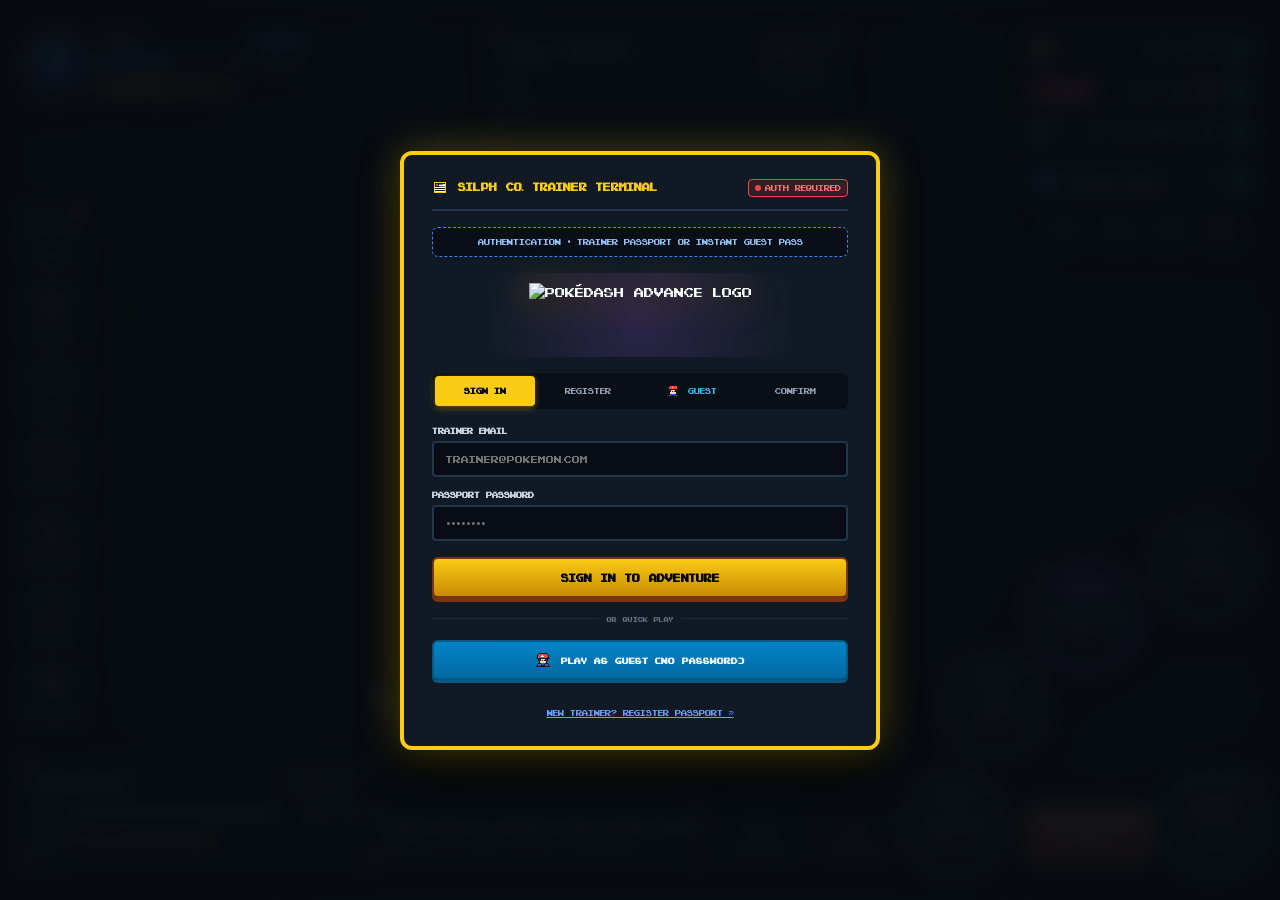
==== commit a5844218: "feat(hud): refactor battle HUD with SVG design system and radial move wheel" ====
--- a/static/index.html
+++ b/static/index.html
@@ -520,15 +520,10 @@
 
     /* Screen Top Header Bar */
     .screen-header {
-      background: #142419;
-      border-bottom: 2px solid #2c4a35;
-      padding: 10px 20px;
-      display: flex;
-      justify-content: space-between;
-      align-items: center;
-      font-size: 12px;
-      z-index: 10;
-      flex-shrink: 0;
+      display: none !important;
+    }
+    .screen-nav {
+      display: none !important;
     }
     .header-player-info {
       display: flex;
@@ -734,9 +729,31 @@
       border-left: 2px solid rgba(45, 212, 191, 0.7);
     }
     .player-status-box {
-      bottom: clamp(16px, 2.5vh, 28px) !important;
-      right: clamp(400px, 36vw, 490px) !important;
-      border-left: 2px solid rgba(45, 212, 191, 0.7);
+      position: absolute !important;
+      bottom: clamp(16px, 2.2vh, 24px) !important;
+      left: clamp(18px, 2vw, 28px) !important;
+      right: auto !important;
+      top: auto !important;
+      transform: none !important;
+      width: clamp(260px, 22vw, 310px) !important;
+      background: linear-gradient(135deg, rgba(8, 38, 44, 0.90) 0%, rgba(12, 52, 60, 0.82) 100%) !important;
+      border: 1.5px solid rgba(45, 212, 191, 0.55) !important;
+      border-radius: 14px !important;
+      padding: 10px 14px !important;
+      box-shadow: 0 10px 28px rgba(0, 0, 0, 0.65), 0 0 18px rgba(20, 184, 166, 0.25) !important;
+      z-index: 25 !important;
+    }
+    .player-status-box::after {
+      content: '' !important;
+      position: absolute !important;
+      bottom: -2px !important;
+      right: -2px !important;
+      width: 18px !important;
+      height: 18px !important;
+      border-bottom: 2.5px solid #facc15 !important;
+      border-right: 2.5px solid #facc15 !important;
+      border-bottom-right-radius: 14px !important;
+      pointer-events: none !important;
     }
     .status-name-row {
       display: flex;
@@ -1818,23 +1835,25 @@
 
     /* Right Column: Action Controls Container (Bottom-Right inside Arena) */
     .battle-dock-right, .battle-action-controls-box {
-      position: absolute;
-      bottom: clamp(16px, 2.5vh, 28px);
-      right: clamp(16px, 2.5vw, 28px);
-      display: flex;
-      flex-direction: column;
-      align-items: flex-end;
-      pointer-events: auto;
-      z-index: 30;
-      box-sizing: border-box;
+      position: absolute !important;
+      bottom: 0 !important;
+      right: 0 !important;
+      width: 380px !important;
+      height: 380px !important;
+      display: block !important;
+      pointer-events: none !important;
+      z-index: 30 !important;
+      box-sizing: border-box !important;
     }
 
     /* Modern Radial Quarter-Circle Action Buttons */
     /* Radial Quarter-Circle Actions Arc */
     .battle-actions-grid.modern-actions-radial {
-      position: relative !important;
-      width: 350px !important;
-      height: 340px !important;
+      position: absolute !important;
+      bottom: 0 !important;
+      right: 0 !important;
+      width: 380px !important;
+      height: 380px !important;
       display: block !important;
       pointer-events: none !important;
       box-sizing: border-box !important;
@@ -1844,14 +1863,14 @@
     }
 
     .radial-arc-track {
-      position: absolute;
-      bottom: 0;
-      right: 0;
-      width: 340px;
-      height: 340px;
-      pointer-events: none;
-      filter: drop-shadow(0 0 10px rgba(250, 204, 21, 0.55));
-      z-index: 1;
+      position: absolute !important;
+      bottom: 0 !important;
+      right: 0 !important;
+      width: 380px !important;
+      height: 380px !important;
+      pointer-events: none !important;
+      filter: drop-shadow(0 0 12px rgba(45, 212, 191, 0.45)) !important;
+      z-index: 1 !important;
     }
 
     /* Modern Vertical Action Ribbon Buttons Stack (Fallback / Drawer) */
@@ -2034,26 +2053,26 @@
       pointer-events: none !important;
     }
 
-    /* 1. FIGHT (Attack) at ~90° Top of Arc directly above SHOP */
+    /* 1. FIGHT (Attack) at Top of Arc */
     .modern-actions-radial #btn-menu-fight {
-      bottom: 236px !important;
-      right: 18px !important;
+      bottom: 260px !important;
+      right: 65px !important;
       background: radial-gradient(circle at 35% 30%, #ef4444 0%, #dc2626 45%, #991b1b 85%, #7f1d1d 100%) !important;
       border-color: #fca5a5 !important;
       box-shadow: 0 8px 22px rgba(0,0,0,0.75), 0 4px 0 #450a0a, inset 0 3px 0 rgba(255,255,255,0.55) !important;
     }
-    /* 2. BAG at ~45° Upper-Middle Diagonal of Arc */
+    /* 2. BAG at Upper-Middle Diagonal of Arc */
     .modern-actions-radial #btn-menu-bag {
-      bottom: 172px !important;
-      right: 174px !important;
+      bottom: 185px !important;
+      right: 185px !important;
       background: radial-gradient(circle at 35% 30%, #f59e0b 0%, #d97706 45%, #92400e 85%, #78350f 100%) !important;
       border-color: #fde68a !important;
       box-shadow: 0 8px 22px rgba(0,0,0,0.75), 0 4px 0 #451a03, inset 0 3px 0 rgba(255,255,255,0.55) !important;
     }
-    /* 4. RUN at ~0° Bottom-Left of Arc directly left of SHOP */
+    /* 4. RUN at Bottom-Left of Arc */
     .modern-actions-radial #btn-menu-run {
-      bottom: 16px !important;
-      right: 238px !important;
+      bottom: 65px !important;
+      right: 260px !important;
       background: radial-gradient(circle at 35% 30%, #0ea5e9 0%, #0284c7 45%, #0369a1 85%, #075985 100%) !important;
       border-color: #bae6fd !important;
       box-shadow: 0 8px 22px rgba(0,0,0,0.75), 0 4px 0 #0c4a6e, inset 0 3px 0 rgba(255,255,255,0.55) !important;
@@ -2072,9 +2091,11 @@
 
     /* Modern Radial Moves Panel */
     .moves-radial, .modern-moves-radial {
-      position: relative !important;
-      width: 350px !important;
-      height: 340px !important;
+      position: absolute !important;
+      bottom: 0 !important;
+      right: 0 !important;
+      width: 380px !important;
+      height: 380px !important;
       display: block !important;
       pointer-events: none !important;
       box-sizing: border-box !important;
@@ -2091,9 +2112,9 @@
 
     .move-circle-btn {
       position: absolute !important;
-      width: 78px !important;
-      height: 78px !important;
-      max-height: 78px !important;
+      width: 74px !important;
+      height: 74px !important;
+      max-height: 74px !important;
       border-radius: 50% !important;
       pointer-events: auto !important;
       display: flex !important;
@@ -2102,15 +2123,15 @@
       justify-content: center !important;
       padding: 2px !important;
       box-sizing: border-box !important;
-      border: 3.5px solid rgba(255, 255, 255, 0.85) !important;
+      border: 3px solid rgba(255, 255, 255, 0.85) !important;
       cursor: pointer !important;
       transition: transform 0.16s cubic-bezier(0.34, 1.56, 0.64, 1), box-shadow 0.16s, filter 0.16s !important;
       z-index: 10 !important;
       transform: none !important;
     }
     .move-circle-btn:hover, .move-circle-btn.key-pressed {
-      transform: scale(1.15) !important;
-      filter: brightness(1.28) !important;
+      transform: scale(1.14) !important;
+      filter: brightness(1.25) !important;
       box-shadow: 0 12px 30px rgba(0, 0, 0, 0.92), inset 0 3px 0 rgba(255, 255, 255, 0.65) !important;
       z-index: 25 !important;
     }
@@ -2118,38 +2139,36 @@
       transform: scale(0.95) !important;
     }
     .move-circle-type {
-      font-size: 9px !important;
+      font-size: 8.5px !important;
       font-weight: 900 !important;
-      background: rgba(0, 0, 0, 0.6) !important;
-      padding: 2px 7px !important;
-      border-radius: 5px !important;
+      background: rgba(0, 0, 0, 0.65) !important;
+      padding: 2px 6px !important;
+      border-radius: 4px !important;
       color: #ffffff !important;
       letter-spacing: 0.4px !important;
       text-transform: uppercase !important;
       line-height: 1 !important;
-      margin-bottom: 3px !important;
+      margin-bottom: 2px !important;
       pointer-events: none !important;
     }
     .move-circle-name {
-      font-size: 10px !important;
+      font-size: 8.5px !important;
       font-weight: 900 !important;
-      letter-spacing: 0.3px !important;
+      letter-spacing: 0.2px !important;
       color: #ffffff !important;
-      text-shadow: 0 1px 2px #000 !important;
+      text-shadow: -1px -1px 0 #000, 1px -1px 0 #000, -1px 1px 0 #000, 1px 1px 0 #000 !important;
       text-align: center !important;
-      max-width: 68px !important;
-      overflow: hidden !important;
-      text-overflow: ellipsis !important;
-      white-space: nowrap !important;
-      line-height: 1.1 !important;
+      max-width: 66px !important;
+      word-break: break-word !important;
+      line-height: 1.05 !important;
       pointer-events: none !important;
     }
     .move-circle-pwr {
-      font-size: 9px !important;
-      font-weight: 800 !important;
-      color: #fef08a !important;
-      text-shadow: 0 1px 2px #000 !important;
-      margin-top: 3px !important;
+      font-size: 8.5px !important;
+      font-weight: 900 !important;
+      color: #fde047 !important;
+      text-shadow: -1px -1px 0 #000, 1px -1px 0 #000, -1px 1px 0 #000, 1px 1px 0 #000 !important;
+      margin-top: 2px !important;
       line-height: 1 !important;
       pointer-events: none !important;
     }
@@ -4413,6 +4432,145 @@
   border: none !important;
   width: 100% !important;
   height: 100% !important;
+}
+
+/* ============================================================ */
+/* POKÉDASH BATTLE HUD DESIGN SYSTEM & INTERACTIONS (SVG SYSTEM)*/
+/* ============================================================ */
+.hud-btn {
+  cursor: pointer;
+  transition: transform 140ms cubic-bezier(0.22, 1, 0.36, 1), filter 140ms ease;
+  transform-origin: center;
+  user-select: none;
+  -webkit-user-select: none;
+}
+.hud-btn:hover {
+  transform: scale(1.06);
+  filter: brightness(1.12) drop-shadow(0 6px 14px rgba(0, 0, 0, 0.55));
+}
+.hud-btn:active, .hud-btn.key-pressed {
+  transform: scale(0.96);
+  filter: brightness(0.95);
+}
+
+/* 1. Top-Left: Trainer Profile Crest */
+.hud-trainer-crest-wrapper {
+  position: absolute !important;
+  top: 14px !important;
+  left: 16px !important;
+  z-index: 35 !important;
+  pointer-events: auto !important;
+}
+.hud-crest-svg {
+  width: 310px;
+  height: 84px;
+  filter: drop-shadow(0 8px 24px rgba(0, 0, 0, 0.75));
+  display: block;
+}
+
+/* 2. Top-Center: Enemy Combatant Status Plate */
+.hud-enemy-plate-wrapper {
+  position: absolute !important;
+  top: 14px !important;
+  left: 52% !important;
+  transform: translateX(-50%) !important;
+  z-index: 25 !important;
+  pointer-events: auto !important;
+}
+.hud-enemy-plate-svg {
+  width: 360px;
+  height: 116px;
+  filter: drop-shadow(0 10px 28px rgba(0, 0, 0, 0.75));
+  display: block;
+}
+
+/* 3. Top-Right: Telemetry Stack */
+.hud-telemetry-stack-wrapper {
+  position: absolute !important;
+  top: 14px !important;
+  right: 16px !important;
+  z-index: 35 !important;
+  pointer-events: auto !important;
+}
+.hud-telemetry-svg {
+  width: 248px;
+  height: 236px;
+  filter: drop-shadow(0 8px 24px rgba(0, 0, 0, 0.75));
+  display: block;
+}
+.hud-telemetry-stack-wrapper .scenery-picker-dropdown {
+  position: absolute;
+  top: 184px;
+  right: 0;
+  z-index: 50;
+}
+
+/* 4. Left Rail: Navigation Tiles */
+.hud-left-rail-wrapper {
+  position: absolute !important;
+  left: 12px !important;
+  top: 52% !important;
+  transform: translateY(-50%) !important;
+  z-index: 35 !important;
+  pointer-events: auto !important;
+}
+.hud-left-rail-svg {
+  width: 80px;
+  height: 540px;
+  filter: drop-shadow(0 8px 24px rgba(0, 0, 0, 0.75));
+  display: block;
+}
+
+/* 5. Bottom-Left: Player Active Pokémon Status Plate */
+.hud-player-plate-wrapper {
+  position: absolute !important;
+  bottom: 18px !important;
+  left: 16px !important;
+  z-index: 28 !important;
+  pointer-events: auto !important;
+}
+.hud-player-plate-svg {
+  width: 360px;
+  height: 116px;
+  filter: drop-shadow(0 10px 28px rgba(0, 0, 0, 0.75));
+  display: block;
+}
+
+/* 6. Bottom-Center: Battle Prompt Action Bar */
+.hud-prompt-action-bar-wrapper {
+  position: absolute !important;
+  bottom: 18px !important;
+  left: 50% !important;
+  transform: translateX(-50%) !important;
+  z-index: 28 !important;
+  pointer-events: auto !important;
+}
+.hud-prompt-svg {
+  width: 540px;
+  height: 72px;
+  filter: drop-shadow(0 8px 24px rgba(0, 0, 0, 0.75));
+  display: block;
+}
+
+/* 7. Bottom-Right: Radial Move Wheel Cluster */
+.hud-radial-wheel-wrapper {
+  position: absolute !important;
+  bottom: 0 !important;
+  right: 0 !important;
+  width: 460px !important;
+  height: 440px !important;
+  z-index: 28 !important;
+  pointer-events: none !important;
+}
+.hud-radial-wheel-svg {
+  width: 460px;
+  height: 440px;
+  filter: drop-shadow(0 8px 30px rgba(0, 0, 0, 0.85));
+  display: block;
+  pointer-events: none;
+}
+.hud-radial-wheel-svg .hud-btn {
+  pointer-events: auto;
 }
 
 /* 1. HUD Root Overlay */
@@ -5136,164 +5294,102 @@
 }
 
 /* ============================================================ */
-/* BOTTOM-LEFT: THE CLASH "ATTACK!" HERO BUTTON -> HUNT!        */
+/* BOTTOM-CENTER: MODERN DIALOGUE BANNER                        */
 /* ============================================================ */
-.coc-bottom-left {
-  display: flex;
-  align-items: flex-end;
-  gap: 8px;
-  position: relative;
-}
-
-/* Reposition dialogue banner cleanly above the hero button */
 .modern-dialogue-banner {
-  bottom: clamp(78px, 11vh, 98px) !important;
-  left: clamp(6px, 1.4vw, 14px) !important;
-  max-width: clamp(260px, 32vw, 440px) !important;
+  position: absolute !important;
+  bottom: clamp(16px, 2.2vh, 24px) !important;
+  left: clamp(48%, 52vw, 55%) !important;
+  transform: translateX(-50%) !important;
+  max-width: clamp(280px, 34vw, 480px) !important;
+  min-width: 240px !important;
+  background: rgba(8, 38, 44, 0.90) !important;
+  border: 1px solid rgba(45, 212, 191, 0.35) !important;
+  border-radius: 8px !important;
+  padding: 10px 22px !important;
+  box-shadow: 0 8px 24px rgba(0, 0, 0, 0.65), 0 0 14px rgba(45, 212, 191, 0.2) !important;
   z-index: 34 !important;
-}
-
-/* Massive CoC Hero Hunt Button */
-.coc-hero-attack-btn {
-  display: flex;
-  align-items: center;
-  gap: 10px;
-  height: clamp(56px, 7vh, 68px);
-  padding: 0 clamp(14px, 2vw, 24px) 0 clamp(10px, 1.4vw, 16px);
-  background: linear-gradient(180deg, #fb923c 0%, #f97316 45%, #ea580c 75%, #c2410c 100%);
-  border: 3.5px solid #7c2d12;
-  border-radius: 16px;
-  box-shadow: 0 6px 0 #431407, 0 10px 20px rgba(0, 0, 0, 0.75), inset 0 2px 0 rgba(255, 255, 255, 0.45);
-  cursor: pointer;
-  transition: all 0.12s cubic-bezier(0.34, 1.56, 0.64, 1);
-  position: relative;
-  overflow: visible;
-}
-.coc-hero-attack-btn:hover {
-  transform: translateY(-2px);
-  background: linear-gradient(180deg, #fdba74 0%, #fb923c 45%, #ea580c 75%, #c2410c 100%);
-  box-shadow: 0 8px 0 #431407, 0 14px 24px rgba(0, 0, 0, 0.85), inset 0 2px 0 rgba(255, 255, 255, 0.6);
-}
-.coc-hero-attack-btn:active {
-  transform: translateY(4px);
-  box-shadow: 0 2px 0 #431407, 0 4px 10px rgba(0, 0, 0, 0.8), inset 0 1px 0 rgba(255, 255, 255, 0.3);
-}
-
-.coc-hero-icon-plate {
-  width: clamp(38px, 4.4vw, 44px);
-  height: clamp(38px, 4.4vw, 44px);
-  border-radius: 12px;
-  background: linear-gradient(180deg, #fef08a 0%, #facc15 100%);
-  border: 2px solid #78350f;
-  display: flex;
-  align-items: center;
-  justify-content: center;
-  box-shadow: 0 2px 4px rgba(0,0,0,0.5), inset 0 1px 0 rgba(255,255,255,0.7);
-}
-.coc-hero-icon {
-  width: 26px;
-  height: 26px;
-  filter: drop-shadow(0 1px 2px rgba(0,0,0,0.6));
-}
-
-.coc-hero-text-block {
-  display: flex;
-  flex-direction: column;
-  align-items: flex-start;
-}
-.coc-hero-action-title {
-  font-size: clamp(16px, 2vw, 20px);
-  font-weight: 900;
-  color: #ffffff;
-  letter-spacing: 1px;
-  line-height: 1.1;
-  text-shadow: -1.5px -1.5px 0 #431407, 1.5px -1.5px 0 #431407, -1.5px 1.5px 0 #431407, 1.5px 1.5px 0 #431407, 0 3px 6px rgba(0,0,0,0.9);
-}
-.coc-hero-action-sub {
-  font-size: 8px;
-  font-weight: 900;
-  color: #fed7aa;
-  letter-spacing: 0.5px;
-  text-shadow: -1px -1px 0 #000, 1px -1px 0 #000, -1px 1px 0 #000, 1px 1px 0 #000;
-}
-.coc-k-badge {
-  color: #fef08a;
-  background: rgba(0,0,0,0.4);
-  padding: 0 3px;
-  border-radius: 3px;
-}
-
-/* Secondary Action Button (e.g. Cry) */
-.coc-sub-action-btn {
-  height: clamp(36px, 4.4vh, 42px);
-  padding: 0 10px;
-  background: linear-gradient(180deg, #334155 0%, #1e293b 100%);
-  border: 2px solid #0f172a;
-  border-radius: 10px;
-  color: #f8fafc;
-  font-size: 8px;
-  font-weight: 900;
-  display: flex;
-  align-items: center;
-  gap: 5px;
-  box-shadow: 0 4px 0 #020617, 0 6px 12px rgba(0,0,0,0.6), inset 0 1px 0 rgba(255,255,255,0.3);
-  cursor: pointer;
-  transition: all 0.1s ease;
-}
-.coc-sub-action-btn:hover {
-  background: #475569;
-  transform: translateY(-1px);
-}
-.coc-sub-action-btn:active {
-  transform: translateY(2px);
-  box-shadow: 0 2px 0 #020617;
+  text-align: center !important;
+  box-sizing: border-box !important;
+}
+.modern-dialogue-banner::before {
+  content: '' !important;
+  position: absolute !important;
+  top: -3px !important;
+  left: -3px !important;
+  width: 14px !important;
+  height: 14px !important;
+  border-top: 2.5px solid #2dd4bf !important;
+  border-left: 2.5px solid #2dd4bf !important;
+  border-top-left-radius: 4px !important;
+  pointer-events: none !important;
+}
+.modern-dialogue-banner::after {
+  content: '' !important;
+  position: absolute !important;
+  bottom: -3px !important;
+  right: -3px !important;
+  width: 14px !important;
+  height: 14px !important;
+  border-bottom: 2.5px solid #2dd4bf !important;
+  border-right: 2.5px solid #2dd4bf !important;
+  border-bottom-right-radius: 4px !important;
+  pointer-events: none !important;
 }
 
 /* ============================================================ */
-/* BOTTOM-RIGHT: THE CLASH "SHOP" HERO BUTTON & FACILITIES     */
+/* BOTTOM-RIGHT: HUNT! PILL BUTTON & CIRCULAR SHOP ORB          */
 /* ============================================================ */
+.coc-hud-bottom-bar {
+  display: flex !important;
+  justify-content: flex-end !important;
+  align-items: flex-end !important;
+  width: 100% !important;
+  padding: 0 16px 14px 16px !important;
+  pointer-events: none !important;
+  box-sizing: border-box !important;
+  position: absolute !important;
+  bottom: 0 !important;
+  right: 0 !important;
+  z-index: 32 !important;
+}
+
 .coc-bottom-right {
-  display: flex;
-  align-items: flex-end;
-  gap: 8px;
-}
-
-.coc-facility-btn {
-  display: flex;
-  flex-direction: column;
-  align-items: center;
-  justify-content: center;
-  width: clamp(44px, 4.8vw, 52px);
-  height: clamp(44px, 4.8vw, 52px);
-  background: linear-gradient(180deg, #334155 0%, #1e293b 60%, #0f172a 100%);
-  border: 2.5px solid #0f172a;
-  border-radius: 12px;
-  box-shadow: 0 5px 0 #020617, 0 8px 16px rgba(0,0,0,0.7), inset 0 1.5px 0 rgba(255,255,255,0.3);
-  cursor: pointer;
-  transition: all 0.12s cubic-bezier(0.34, 1.56, 0.64, 1);
-  padding: 0;
-}
-.coc-facility-btn:hover {
-  transform: translateY(-2px);
-  border-color: #64748b;
-  box-shadow: 0 7px 0 #020617, 0 12px 20px rgba(0,0,0,0.8);
-}
-.coc-facility-btn:active {
-  transform: translateY(3px);
-  box-shadow: 0 2px 0 #020617;
-}
-.coc-facility-btn svg {
-  width: 18px;
-  height: 18px;
-  filter: drop-shadow(0 1px 2px rgba(0,0,0,0.6));
-}
-.coc-fac-label {
-  font-size: 6px;
-  font-weight: 900;
-  color: #f8fafc;
-  letter-spacing: 0.3px;
-  margin-top: 2px;
-  text-shadow: -1px -1px 0 #000, 1px -1px 0 #000, -1px 1px 0 #000, 1px 1px 0 #000;
+  display: flex !important;
+  align-items: center !important;
+  gap: 12px !important;
+  pointer-events: auto !important;
+}
+
+/* Vibrant Orange Rounded Pill Button: HUNT! */
+.coc-hero-hunt-pill-btn {
+  display: inline-flex !important;
+  align-items: center !important;
+  justify-content: center !important;
+  height: 46px !important;
+  padding: 0 28px !important;
+  background: linear-gradient(180deg, #fb923c 0%, #ea580c 45%, #c2410c 100%) !important;
+  border: 2.5px solid #ffedd5 !important;
+  border-radius: 9999px !important;
+  color: #ffffff !important;
+  font-family: inherit !important;
+  font-size: 16px !important;
+  font-weight: 900 !important;
+  letter-spacing: 1px !important;
+  text-shadow: 0 2px 4px rgba(0, 0, 0, 0.6) !important;
+  box-shadow: 0 6px 18px rgba(0, 0, 0, 0.6), 0 0 14px rgba(234, 88, 12, 0.4), inset 0 2px 0 rgba(255, 255, 255, 0.4) !important;
+  cursor: pointer !important;
+  transition: transform 0.14s ease, filter 0.14s ease, box-shadow 0.14s ease !important;
+  position: relative !important;
+  z-index: 20 !important;
+}
+.coc-hero-hunt-pill-btn:hover {
+  transform: scale(1.06) !important;
+  filter: brightness(1.15) !important;
+  box-shadow: 0 8px 24px rgba(234, 88, 12, 0.65), inset 0 2px 0 rgba(255, 255, 255, 0.6) !important;
+}
+.coc-hero-hunt-pill-btn:active {
+  transform: scale(0.96) !important;
 }
 
 /* Circular CoC Shop Button */
@@ -5302,32 +5398,30 @@
   flex-direction: column !important;
   align-items: center !important;
   justify-content: center !important;
-  width: 80px !important;
-  height: 80px !important;
+  width: 72px !important;
+  height: 72px !important;
   border-radius: 50% !important;
   padding: 0 !important;
-  background: radial-gradient(circle at 35% 30%, #3b82f6 0%, #1d4ed8 50%, #1e3a8a 85%, #0f172a 100%) !important;
-  border: 3.5px solid #facc15 !important;
-  box-shadow: 0 8px 24px rgba(0, 0, 0, 0.78), 0 4px 0 #854d0e, inset 0 3px 0 rgba(255, 255, 255, 0.55) !important;
+  background: radial-gradient(circle at 35% 30%, #0284c7 0%, #0369a1 50%, #0c4a6e 85%, #082f49 100%) !important;
+  border: 3px solid #38bdf8 !important;
+  box-shadow: 0 8px 24px rgba(0, 0, 0, 0.8), 0 0 16px rgba(56, 189, 248, 0.45), inset 0 3px 0 rgba(255, 255, 255, 0.55) !important;
   cursor: pointer !important;
   transition: transform 0.16s cubic-bezier(0.34, 1.56, 0.64, 1), box-shadow 0.16s, filter 0.16s !important;
   position: relative !important;
   box-sizing: border-box !important;
+  z-index: 20 !important;
 }
 .coc-hero-shop-btn:hover, .coc-shop-circle-btn:hover {
-  transform: scale(1.14) !important;
-  filter: brightness(1.22) !important;
-  box-shadow: 0 12px 28px rgba(59, 130, 246, 0.75), 0 0 18px rgba(250, 204, 21, 0.6), inset 0 3px 0 rgba(255, 255, 255, 0.65) !important;
-  z-index: 15 !important;
+  transform: scale(1.12) !important;
+  filter: brightness(1.2) !important;
+  box-shadow: 0 12px 28px rgba(56, 189, 248, 0.7), 0 0 22px rgba(56, 189, 248, 0.7), inset 0 3px 0 rgba(255, 255, 255, 0.65) !important;
 }
 .coc-hero-shop-btn:active, .coc-shop-circle-btn:active {
   transform: scale(0.95) !important;
-  box-shadow: 0 3px 8px rgba(0, 0, 0, 0.85) !important;
 }
 .coc-shop-icon {
-  width: 40px !important;
-  height: 40px !important;
-  margin-bottom: 2px !important;
+  width: 30px !important;
+  height: 30px !important;
   filter: drop-shadow(0 2px 4px rgba(0,0,0,0.7)) !important;
   pointer-events: none !important;
 }
@@ -5613,237 +5707,282 @@
         <!-- ============================================================ -->
         <div class="coc-hud-overlay" id="coc-hud-overlay">
           
-          <!-- TOP ROW: Top-Left Crest, Top-Center Pills, Top-Right Resources -->
-          <div class="coc-hud-top-bar">
-
-            <!-- 1. TOP-LEFT: TRAINER IDENTITY CREST & XP -->
-            <div class="coc-corner coc-top-left">
-              <!-- Chunky Jagged Star Level Badge -->
-              <div class="coc-level-star" id="coc-level-star-btn" title="Trainer Level (Click for Passport) [P]">
-                <span class="coc-level-num" id="coc-trainer-level">1</span>
+          <!-- 1. TOP-LEFT: TRAINER PROFILE CREST (04-trainer-profile-crest.svg) -->
+          <div class="hud-trainer-crest-wrapper" id="hud-trainer-crest">
+            <svg class="hud-crest-svg" viewBox="0 0 310 84" fill="none" xmlns="http://www.w3.org/2000/svg">
+              <defs>
+                <linearGradient id="goldCrest" x1="0%" y1="0%" x2="100%" y2="100%">
+                  <stop offset="0%" stop-color="#FFE680" />
+                  <stop offset="50%" stop-color="#D49B2A" />
+                  <stop offset="100%" stop-color="#784F0B" />
+                </linearGradient>
+                <radialGradient id="levelOrb" cx="40%" cy="30%" r="70%">
+                  <stop offset="0%" stop-color="#38BDF8" />
+                  <stop offset="65%" stop-color="#1D4ED8" />
+                  <stop offset="100%" stop-color="#1E1B4B" />
+                </radialGradient>
+                <linearGradient id="xpBar" x1="0%" y1="0%" x2="100%" y2="0%">
+                  <stop offset="0%" stop-color="#2563EB" />
+                  <stop offset="100%" stop-color="#38BDF8" />
+                </linearGradient>
+                <linearGradient id="rankGold" x1="0%" y1="0%" x2="100%" y2="0%">
+                  <stop offset="0%" stop-color="#92400E" />
+                  <stop offset="50%" stop-color="#D97706" />
+                  <stop offset="100%" stop-color="#78350F" />
+                </linearGradient>
+              </defs>
+              <!-- Trainer Name & League -->
+              <text id="hud-trainer-name" x="86" y="23" fill="#F8FAFC" font-family="system-ui, sans-serif" font-size="15" font-weight="900" letter-spacing="0.8">RED</text>
+              <rect x="236" y="10" width="56" height="16" rx="4" fill="#1E3A8A" stroke="#60A5FA" stroke-width="1" />
+              <text id="hud-trainer-tag" x="264" y="21" fill="#DBEAFE" font-family="system-ui, sans-serif" font-size="9" font-weight="800" letter-spacing="0.8" text-anchor="middle">INDIGO</text>
+              
+              <!-- XP Bar -->
+              <rect x="74" y="30" width="218" height="16" rx="8" fill="#091517" stroke="#2B4C50" stroke-width="1.5" />
+              <rect id="hud-trainer-xp-fill" x="76" y="32" width="76" height="12" rx="6" fill="url(#xpBar)" />
+              <text id="hud-trainer-xp-nums" x="282" y="41.5" fill="#E2E8F0" font-family="ui-monospace, monospace" font-size="10" font-weight="700" text-anchor="end">73 / 257 XP</text>
+              
+              <!-- Trophies & Competitive Rank Pill -->
+              <g class="hud-btn" id="hud-rank-pill" role="button" tabindex="0" title="Global Trophies & Ranks [T]">
+                <rect x="78" y="52" width="142" height="22" rx="11" fill="url(#rankGold)" stroke="#FBBF24" stroke-width="1.2" />
+                <path d="M91 58H97V62C97 63.66 95.66 65 94 65C92.34 65 91 63.66 91 62V58ZM94 65V68M91.5 68H96.5" stroke="#FEF08A" stroke-width="1.4" stroke-linecap="round" />
+                <text id="hud-trophy-val" x="105" y="66.5" fill="#FFFFFF" font-family="ui-monospace, monospace" font-size="11" font-weight="800">1,007</text>
+                <rect x="148" y="55.5" width="64" height="15" rx="7.5" fill="#451A03" />
+                <text id="hud-league-tag" x="180" y="66" fill="#FDE047" font-family="system-ui, sans-serif" font-size="9" font-weight="800" letter-spacing="0.6" text-anchor="middle">GOLD III</text>
+              </g>
+              
+              <!-- Circular Level Crest (Overlapping left) -->
+              <g class="hud-btn" id="hud-level-crest-btn" role="button" tabindex="0" title="Trainer Passport [P]">
+                <circle cx="42" cy="42" r="34" fill="#091517" stroke="url(#goldCrest)" stroke-width="4" />
+                <circle cx="42" cy="42" r="28" fill="url(#levelOrb)" stroke="#93C5FD" stroke-width="1" stroke-opacity="0.5" />
+                <text id="hud-trainer-level" x="42" y="50" fill="#FFFFFF" font-family="system-ui, sans-serif" font-size="24" font-weight="900" text-anchor="middle">3</text>
+              </g>
+            </svg>
+          </div>
+
+          <!-- 2. TOP-CENTER: ENEMY COMBATANT STATUS PLATE (03-combatant-status-plate.svg) -->
+          <div class="hud-enemy-plate-wrapper" id="hud-enemy-plate">
+            <svg class="hud-enemy-plate-svg" viewBox="0 0 360 116" fill="none" xmlns="http://www.w3.org/2000/svg">
+              <defs>
+                <linearGradient id="hudGlass-enemy" x1="0%" y1="0%" x2="100%" y2="100%">
+                  <stop offset="0%" stop-color="#13292C" stop-opacity="0.92" />
+                  <stop offset="100%" stop-color="#091517" stop-opacity="0.95" />
+                </linearGradient>
+                <linearGradient id="hpGradient-enemy" x1="0%" y1="0%" x2="100%" y2="0%">
+                  <stop offset="0%" stop-color="#22C55E" id="hpStop1-enemy" />
+                  <stop offset="100%" stop-color="#4ADE80" id="hpStop2-enemy" />
+                </linearGradient>
+                <linearGradient id="expGradient-enemy" x1="0%" y1="0%" x2="100%" y2="0%">
+                  <stop offset="0%" stop-color="#D97706" />
+                  <stop offset="100%" stop-color="#FBBF24" />
+                </linearGradient>
+              </defs>
+              <!-- Background Frame with Corner Brackets -->
+              <rect x="4" y="4" width="352" height="108" rx="12" fill="url(#hudGlass-enemy)" stroke="#2B4C50" stroke-width="1.5" />
+              <path d="M4 18V12C4 7.58 7.58 4 12 4H18" stroke="#E5B94C" stroke-width="2.5" stroke-linecap="round" />
+              <path d="M342 4H348C352.42 4 356 7.58 356 12V18" stroke="#E5B94C" stroke-width="2.5" stroke-linecap="round" />
+              <path d="M4 98V104C4 108.42 7.58 112 12 112H18" stroke="#E5B94C" stroke-width="2.5" stroke-linecap="round" />
+              <path d="M342 112H348C352.42 112 356 108.42 356 104V98" stroke="#E5B94C" stroke-width="2.5" stroke-linecap="round" />
+              
+              <!-- Combatant Name & Gender -->
+              <text id="hud-enemy-name" x="20" y="34" fill="#F8FAFC" font-family="system-ui, -apple-system, sans-serif" font-size="17" font-weight="800" letter-spacing="0.8">TALL GRASS</text>
+              <text id="hud-enemy-gender" x="145" y="34" fill="#38BDF8" font-family="system-ui, sans-serif" font-size="16" font-weight="700" style="display:none;">♂</text>
+              
+              <!-- Level Badge Pill -->
+              <rect x="276" y="16" width="64" height="24" rx="6" fill="#0D1D20" stroke="#E5B94C" stroke-width="1.2" />
+              <text id="hud-enemy-level" x="308" y="32" fill="#FDE047" font-family="ui-monospace, monospace" font-size="12" font-weight="800" text-anchor="middle">ZONE 1</text>
+              
+              <!-- HP Readout & Bar -->
+              <text x="20" y="62" fill="#94A3B8" font-family="system-ui, sans-serif" font-size="11" font-weight="800" letter-spacing="1">HP</text>
+              <rect x="52" y="52" width="212" height="12" rx="6" fill="#060D0E" stroke="#1E383B" stroke-width="1" />
+              <rect id="hud-enemy-hp-fill" x="54" y="54" width="0" height="8" rx="4" fill="url(#hpGradient-enemy)" />
+              <text id="hud-enemy-hp-nums" x="340" y="62" fill="#E2E8F0" font-family="ui-monospace, monospace" font-size="12" font-weight="700" text-anchor="end">PEACEFUL</text>
+              
+              <!-- EXP Readout & Bar -->
+              <text x="20" y="89" fill="#94A3B8" font-family="system-ui, sans-serif" font-size="11" font-weight="800" letter-spacing="1">EXP</text>
+              <rect x="52" y="81" width="288" height="8" rx="4" fill="#060D0E" stroke="#1E383B" stroke-width="1" />
+              <rect id="hud-enemy-exp-fill" x="53" y="82" width="0" height="6" rx="3" fill="url(#expGradient-enemy)" />
+            </svg>
+          </div>
+
+          <!-- 3. TOP-RIGHT: TELEMETRY STACK (06-top-right-telemetry-stack.svg) -->
+          <div class="hud-telemetry-stack-wrapper" id="hud-telemetry-stack">
+            <svg class="hud-telemetry-svg" viewBox="0 0 248 236" fill="none" xmlns="http://www.w3.org/2000/svg">
+              <defs>
+                <linearGradient id="pillDark-telemetry" x1="0%" y1="0%" x2="0%" y2="100%">
+                  <stop offset="0%" stop-color="#13292C" stop-opacity="0.95" />
+                  <stop offset="100%" stop-color="#091517" stop-opacity="0.96" />
+                </linearGradient>
+                <linearGradient id="bagRed-telemetry" x1="0%" y1="0%" x2="100%" y2="0%">
+                  <stop offset="0%" stop-color="#DC2626" />
+                  <stop offset="100%" stop-color="#F87171" />
+                </linearGradient>
+              </defs>
+              <!-- 1. Poké Dollars Pill -->
+              <g class="hud-btn" id="hud-pill-gold" title="Poké Dollars (Click for Mart) [2]" transform="translate(8, 8)">
+                <rect width="232" height="34" rx="17" fill="url(#pillDark-telemetry)" stroke="#2B4C50" stroke-width="1.5" />
+                <circle cx="18" cy="17" r="11" fill="#F59E0B" stroke="#FDE047" stroke-width="1.4" />
+                <text x="18" y="21" fill="#78350F" font-family="system-ui, sans-serif" font-size="12" font-weight="900" text-anchor="middle">P</text>
+                <text id="hud-telemetry-gold" x="192" y="21.5" fill="#F8FAFC" font-family="ui-monospace, monospace" font-size="13.5" font-weight="800" text-anchor="end">P$ 1,375</text>
+                <circle cx="214" cy="17" r="11" fill="#10B981" stroke="#6EE7B7" stroke-width="1.2" />
+                <path d="M214 12.5V21.5M209.5 17H218.5" stroke="#064E3B" stroke-width="2.2" stroke-linecap="round" />
+              </g>
+              <!-- 2. Bag Capacity Pill -->
+              <g class="hud-btn" id="hud-pill-bag" title="Poké Balls in Bag" transform="translate(8, 50)">
+                <rect width="232" height="34" rx="17" fill="url(#pillDark-telemetry)" stroke="#2B4C50" stroke-width="1.5" />
+                <rect x="4" y="4" width="68" height="26" rx="13" fill="url(#bagRed-telemetry)" />
+                <text x="38" y="20.5" fill="#FFFFFF" font-family="system-ui, sans-serif" font-size="9.5" font-weight="800" text-anchor="middle">BAG</text>
+                <text id="hud-telemetry-balls" x="162" y="21.5" fill="#F8FAFC" font-family="ui-monospace, monospace" font-size="13" font-weight="800" text-anchor="end">25 / 99</text>
+                <circle cx="184" cy="17" r="9" fill="#EF4444" stroke="#F8FAFC" stroke-width="1.4" />
+                <path d="M175 17H193" stroke="#091517" stroke-width="2" />
+                <circle cx="184" cy="17" r="2.8" fill="#FFFFFF" stroke="#091517" stroke-width="1.2" />
+                <circle cx="214" cy="17" r="11" fill="#10B981" stroke="#6EE7B7" stroke-width="1.2" />
+                <path d="M214 12.5V21.5M209.5 17H218.5" stroke="#064E3B" stroke-width="2.2" stroke-linecap="round" />
+              </g>
+              <!-- 3. Gym Badges Pill -->
+              <g class="hud-btn" id="hud-pill-badges" title="Gym Badges & Arena [A]" transform="translate(8, 92)">
+                <rect width="232" height="34" rx="17" fill="url(#pillDark-telemetry)" stroke="#2B4C50" stroke-width="1.5" />
+                <circle cx="18" cy="17" r="10" fill="#0D9488" stroke="#5EEAD4" stroke-width="1.4" />
+                <text id="hud-telemetry-badges" x="162" y="21.5" fill="#E2E8F0" font-family="ui-monospace, monospace" font-size="12" font-weight="800" text-anchor="end">0 / 10 BADGES</text>
+                <polygon points="184,9 191,17 184,25 177,17" fill="#34D399" stroke="#A7F3D0" stroke-width="1.2" />
+                <circle cx="214" cy="17" r="11" fill="#10B981" stroke="#6EE7B7" stroke-width="1.2" />
+                <path d="M214 12.5V21.5M209.5 17H218.5" stroke="#064E3B" stroke-width="2.2" stroke-linecap="round" />
+              </g>
+              <!-- 4. Zone & Route Dropdown Selector Card -->
+              <g class="hud-btn" id="hud-route-card" role="button" tabindex="0" title="Battle Route & Scenery (Click to choose scenery [V])" transform="translate(8, 136)">
+                <rect width="232" height="42" rx="12" fill="url(#pillDark-telemetry)" stroke="#2B4C50" stroke-width="1.5" />
+                <circle cx="22" cy="21" r="11" fill="#0284C7" stroke="#7DD3FC" stroke-width="1.2" />
+                <path d="M22 15C22 15 26 20 26 22.5C26 24.7 24.2 26.5 22 26.5C19.8 26.5 18 24.7 18 22.5C18 20 22 15 22 15Z" fill="#E0F2FE" />
+                <text x="42" y="16" fill="#94A3B8" font-family="system-ui, sans-serif" font-size="8.5" font-weight="800" letter-spacing="0.8">ZONE &amp; ROUTE</text>
+                <text id="hud-telemetry-route" x="42" y="31" fill="#F8FAFC" font-family="system-ui, sans-serif" font-size="12" font-weight="800" letter-spacing="0.5">AZURE COAST</text>
+                <path d="M182 19L186 23L190 19" stroke="#94A3B8" stroke-width="1.8" stroke-linecap="round" stroke-linejoin="round" />
+                <circle cx="214" cy="21" r="11" fill="#10B981" stroke="#6EE7B7" stroke-width="1.2" />
+                <path d="M214 16.5V25.5M209.5 21H218.5" stroke="#064E3B" stroke-width="2.2" stroke-linecap="round" />
+              </g>
+              <!-- 5. 4 Square Utility Buttons Tray -->
+              <g transform="translate(28, 188)">
+                <!-- Audio toggle -->
+                <g class="hud-btn" id="hud-util-audio" title="Toggle Sound [M]">
+                  <rect x="0" y="0" width="42" height="38" rx="10" fill="url(#pillDark-telemetry)" stroke="#2B4C50" stroke-width="1.5" />
+                  <path id="hud-audio-icon-path" d="M14 16H17L22 12V26L17 22H14V16Z" fill="#94A3B8" />
+                  <path id="hud-audio-waves" d="M25 15.5C26.5 17 26.5 21 25 22.5" stroke="#5EEAD4" stroke-width="1.8" stroke-linecap="round" />
+                </g>
+                <!-- Battle Log modal -->
+                <g class="hud-btn" id="hud-util-logs" title="Battle & Catch Logs">
+                  <rect x="52" y="0" width="42" height="38" rx="10" fill="url(#pillDark-telemetry)" stroke="#2B4C50" stroke-width="1.5" />
+                  <rect x="63" y="12" width="20" height="14" rx="2.5" stroke="#94A3B8" stroke-width="1.6" fill="none" />
+                  <line x1="67" y1="17" x2="79" y2="17" stroke="#5EEAD4" stroke-width="1.6" stroke-linecap="round" />
+                  <line x1="67" y1="21" x2="75" y2="21" stroke="#94A3B8" stroke-width="1.6" stroke-linecap="round" />
+                </g>
+                <!-- Fullscreen toggle -->
+                <g class="hud-btn" id="hud-util-fullscreen" title="Toggle Fullscreen [F]">
+                  <rect x="104" y="0" width="42" height="38" rx="10" fill="url(#pillDark-telemetry)" stroke="#2B4C50" stroke-width="1.5" />
+                  <path d="M117 16V12H121M133 16V12H129M117 22V26H121M133 22V26H129" stroke="#94A3B8" stroke-width="1.8" stroke-linecap="round" stroke-linejoin="round" />
+                </g>
+                <!-- Settings modal -->
+                <g class="hud-btn" id="hud-util-settings" title="Settings & Passport [S]">
+                  <rect x="156" y="0" width="42" height="38" rx="10" fill="url(#pillDark-telemetry)" stroke="#2B4C50" stroke-width="1.5" />
+                  <circle cx="177" cy="19" r="4" stroke="#FBBF24" stroke-width="1.8" fill="none" />
+                  <path d="M177 11V13M177 25V27M169 19H171M183 19H185M171.5 13.5L173 15M181 23L182.5 24.5M182.5 13.5L181 15M173 23L171.5 24.5" stroke="#FBBF24" stroke-width="1.8" stroke-linecap="round" />
+                </g>
+              </g>
+            </svg>
+            
+            <!-- Interactive Scenery Selector Dropdown -->
+            <div class="scenery-picker-dropdown coc-scenery-picker" id="scenery-picker-dropdown" style="display:none;">
+              <div class="scenery-picker-header">
+                <span class="scenery-picker-title">
+                  <svg class="pixel-icon"><use href="#px-grass"></use></svg> CHOOSE SCENERY
+                </span>
+                <span class="scenery-picker-k-hint">[V]</span>
               </div>
-
-              <!-- Profile Details -->
-              <div class="coc-profile-details">
-                <div class="coc-trainer-name-row">
-                  <span class="coc-trainer-name" id="coc-trainer-name">TRAINER</span>
-                  <span class="coc-trainer-tag">INDIGO</span>
-                </div>
-
-                <!-- 3D Liquid XP Bar -->
-                <div class="coc-xp-bar-wrap" title="Trainer Experience">
-                  <div class="coc-xp-bar-fill" id="coc-xp-fill" style="width: 25%;"></div>
-                  <div class="coc-bar-gloss"></div>
-                  <span class="coc-xp-bar-text" id="coc-xp-nums">0 / 100 XP</span>
-                </div>
-
-                <!-- Trophy League Badge -->
-                <div class="coc-trophy-badge" id="coc-trophy-trigger" title="Global Trophies & Ranks [T]">
-                  <svg class="pixel-icon"><use href="#px-trophy"></use></svg>
-                  <span class="coc-trophy-val" id="coc-trophy-val">1,405</span>
-                  <span class="coc-league-tag">GOLD III</span>
-                </div>
-              </div>
-            </div>
-
-            <!-- 2. TOP-CENTER: STATUS & VITAL PILLS (CAMP & ENVIRONMENT) -->
-            <div class="coc-top-center">
-              <!-- Opponent / Wild Pokémon Status Card (Matching User Pokémon Style 1:1) -->
-              <div class="pokemon-status-box enemy-status-box coc-enemy-status-box" id="enemy-status-box">
-                <div class="status-name-row">
-                  <span class="status-name-tag">
-                    <span id="enemy-name">TALL GRASS</span>
-                    <span id="enemy-gender-icon" class="gender-icon male" style="display:none;">♂</span>
-                  </span>
-                  <span class="status-level" id="enemy-level-tag">ZONE 1</span>
-                </div>
-                <div class="hp-bar-container">
-                  <span class="hp-label">HP</span>
-                  <div class="hp-track">
-                    <div id="enemy-hp-fill" class="hp-fill" style="width: 100%;"></div>
-                  </div>
-                  <span class="hp-text-nums" id="enemy-hp-nums">PEACEFUL</span>
-                </div>
-                <div class="exp-bar-container" id="enemy-exp-container">
-                  <span class="exp-label">EXP</span>
-                  <div class="exp-track">
-                    <div id="enemy-exp-fill" class="exp-fill" style="width: 0%;"></div>
-                  </div>
-                </div>
-              </div>
-            </div>
-
-            <!-- 3. TOP-RIGHT: 3D LAYERED RESOURCE PILL STACK -->
-            <div class="coc-corner coc-top-right">
-              <!-- Resource 1: Poké Dollars (Gold P$) -->
-              <div class="coc-resource-row" title="Poké Dollars (Click to Open Mart)">
-                <div class="coc-res-cap-label">Max: 999,999</div>
-                <div class="coc-res-bar coc-res-gold" id="coc-bar-gold">
-                  <div class="coc-res-track">
-                    <div class="coc-res-fill" id="coc-gold-fill" style="width: 45%;"></div>
-                    <div class="coc-bar-gloss"></div>
-                  </div>
-                  <span class="coc-res-val">P$ <span id="coc-gold-val">12,450</span></span>
-                  <div class="coc-res-icon-cap"><svg class="pixel-icon"><use href="#px-coin"></use></svg></div>
-                  <button class="coc-res-plus-btn" id="coc-plus-gold" title="Open Poké Mart [2]">+</button>
-                </div>
-              </div>
-
-              <!-- Resource 2: Poké Balls Capacity -->
-              <div class="coc-resource-row" title="Poké Balls in Bag">
-                <div class="coc-res-cap-label">Bag Capacity: 99</div>
-                <div class="coc-res-bar coc-res-balls" id="coc-bar-balls">
-                  <div class="coc-res-track">
-                    <div class="coc-res-fill" id="coc-balls-fill" style="width: 30%;"></div>
-                    <div class="coc-bar-gloss"></div>
-                  </div>
-                  <span class="coc-res-val"><span id="coc-balls-val">24</span> / 99</span>
-                  <div class="coc-res-icon-cap">
-                    <img src="/pokeballs/01_pokeball_classic.png" class="coc-res-img-icon" alt="Balls" />
-                  </div>
-                  <button class="coc-res-plus-btn" id="coc-plus-balls" title="Buy Poké Balls">+</button>
-                </div>
-              </div>
-
-              <!-- Resource 3: Gym Badges / Gems -->
-              <div class="coc-resource-row" title="Gym Badges / Gems">
-                <div class="coc-res-bar coc-res-gems" id="coc-bar-gems">
-                  <div class="coc-res-track">
-                    <div class="coc-res-fill" id="coc-badges-fill" style="width: 30%;"></div>
-                    <div class="coc-bar-gloss"></div>
-                  </div>
-                  <span class="coc-res-val" id="coc-badges-val">0 / 10 BADGES</span>
-                  <div class="coc-res-icon-cap"><svg class="pixel-icon"><use href="#px-gem"></use></svg></div>
-                  <button class="coc-res-plus-btn" id="coc-plus-arena" title="Arena Battles [A]">+</button>
-                </div>
-              </div>
-
-              <!-- Merged Zone & Route Status Pill with Scenery Selector Dropdown [V] (Moved Below Badges) -->
-              <div class="coc-zone-wrapper" id="coc-zone-wrapper">
-                <div class="coc-status-pill coc-zone-pill" id="coc-zone-pill" title="Battle Route & Scenery (Click to choose scenery [V])" role="button" tabindex="0">
-                  <div class="coc-pill-icon" style="position:relative; display:flex; align-items:center; gap:4px;">
-                    <span class="env-badge-pulse"></span>
-                    <svg class="pixel-icon" id="coc-zone-icon"><use href="#px-grass"></use></svg>
-                  </div>
-                  <div class="coc-pill-content">
-                    <div class="coc-pill-label">ZONE & ROUTE</div>
-                    <div class="coc-pill-val" id="coc-zone-name-val">ROUTE 1 • SUNLIT MEADOW</div>
-                  </div>
-                  <svg class="pixel-icon coc-zone-caret" style="width:8px; height:8px; opacity:0.8; margin: 0 3px 0 2px;"><use href="#px-arrow-down"></use></svg>
-                  <button class="coc-pill-action-btn" id="coc-scenery-cycle-btn" title="Cycle Scenery [V]">↻</button>
-                </div>
-
-                <!-- Interactive Scenery Selector Dropdown -->
-                <div class="scenery-picker-dropdown coc-scenery-picker" id="scenery-picker-dropdown" style="display:none;">
-                  <div class="scenery-picker-header">
-                    <span class="scenery-picker-title">
-                      <svg class="pixel-icon"><use href="#px-grass"></use></svg> CHOOSE SCENERY
-                    </span>
-                    <span class="scenery-picker-k-hint">[V]</span>
-                  </div>
-                  <div class="scenery-picker-list" id="scenery-picker-list"></div>
-                  <div class="scenery-picker-footer">
-                    <button class="scenery-footer-btn" id="btn-scenery-cycle" type="button" title="Cycle to next scenery [V]">
-                      <svg class="pixel-icon"><use href="#px-arrow-right"></use></svg> NEXT [V]
-                    </button>
-                    <button class="scenery-footer-btn" id="btn-scenery-random" type="button" title="Pick random scenery">
-                      <svg class="pixel-icon"><use href="#px-star"></use></svg> SHUFFLE
-                    </button>
-                  </div>
-                </div>
-              </div>
-
-              <!-- Mini Tool Tray: SFX, CRT, Fullscreen, Settings -->
-              <div class="coc-tools-tray">
-                <button class="coc-tool-btn" id="coc-btn-sfx" title="Toggle Sound [M]">
-                  <img src="/ui/icon_audio_on.png" class="coc-tool-img" id="coc-sfx-img" alt="Sound" />
+              <div class="scenery-picker-list" id="scenery-picker-list"></div>
+              <div class="scenery-picker-footer">
+                <button class="scenery-footer-btn" id="btn-scenery-cycle" type="button" title="Cycle to next scenery [V]">
+                  <svg class="pixel-icon"><use href="#px-arrow-right"></use></svg> NEXT [V]
                 </button>
-                <button class="coc-tool-btn" id="coc-btn-crt" title="Toggle CRT Scanlines">
-                  <svg class="pixel-icon"><use href="#px-crt"></use></svg>
-                </button>
-                <button class="coc-tool-btn" id="coc-btn-fs" title="Toggle Fullscreen [F]">
-                  <svg class="pixel-icon"><use href="#px-expand"></use></svg>
-                </button>
-                <button class="coc-tool-btn" id="coc-btn-settings" title="Settings & Passport [S]">
-                  <img src="/ui/icon_settings_gear.png" class="coc-tool-img" alt="Settings" />
+                <button class="scenery-footer-btn" id="btn-scenery-random" type="button" title="Pick random scenery">
+                  <svg class="pixel-icon"><use href="#px-star"></use></svg> SHUFFLE
                 </button>
               </div>
             </div>
-
           </div>
 
-          <!-- LEFT-EDGE RAIL: QUICK FLOATING UTILITY DRAWERS -->
-          <div class="coc-left-rail">
-            <!-- Mail / Catch Logs Button -->
-            <button class="coc-rail-btn" id="coc-rail-mail" title="Silph Co. Dispatch & Logs">
-              <svg class="pixel-icon"><use href="#px-mail"></use></svg>
-              <span class="coc-rail-badge" id="coc-mail-badge">!</span>
-              <span class="coc-rail-label">LOGS</span>
-            </button>
-            <!-- Ranks / Leaderboard Button -->
-            <button class="coc-rail-btn nav-tab" data-tab="ranks" id="coc-rail-ranks" title="Global Leaderboard [T]">
-              <svg class="pixel-icon"><use href="#px-trophy"></use></svg>
-              <span class="coc-rail-label">RANKS</span>
-            </button>
-            <!-- Arena Button (Moved from bottom-right) -->
-            <button class="coc-rail-btn nav-tab" data-tab="arena" id="coc-btn-arena" title="Champion Arena & Gyms [A]">
-              <svg class="pixel-icon"><use href="#px-arena"></use></svg>
-              <span class="coc-rail-label">ARENA</span>
-            </button>
-            <!-- Center Button (Moved from bottom-right) -->
-            <button class="coc-rail-btn nav-tab" data-tab="center" id="coc-btn-center" title="Poké Center & Nurse Joy [H]">
-              <svg class="pixel-icon"><use href="#px-center"></use></svg>
-              <span class="coc-rail-label">CENTER</span>
-            </button>
-            <!-- Pokédex Quick Button -->
-            <button class="coc-rail-btn nav-tab" data-tab="dex" id="coc-rail-dex" title="National Pokédex [D]">
-              <svg class="pixel-icon"><use href="#px-dex"></use></svg>
-              <span class="coc-rail-label">POKÉDEX</span>
-            </button>
-            <!-- TCG Cards Catalog Button -->
-            <button class="coc-rail-btn nav-tab" data-tab="cards" id="coc-rail-cards" title="Pokémon TCG Cards [K]">
-              <svg class="pixel-icon"><use href="#px-card"></use></svg>
-              <span class="coc-rail-label">CARDS</span>
-            </button>
-            <!-- Trainer Passport Button -->
-            <button class="coc-rail-btn nav-tab" data-tab="trainer" id="coc-rail-trainer" title="Trainer Card & Passport [P]">
-              <svg class="pixel-icon"><use href="#px-trainer"></use></svg>
-              <span class="coc-rail-label">TRAINER</span>
-            </button>
-          </div>
-
-          <!-- BOTTOM ROW: Hero Attack/Hunt Button, Hero Shop Button & Facilities -->
-          <div class="coc-hud-bottom-bar">
-
-            <!-- BOTTOM-LEFT: THE CLASH "ATTACK!" HERO BUTTON -> HUNT! -->
-            <div class="coc-corner coc-bottom-left">
-              <!-- Massive CoC Hero Hunt Button -->
-              <button class="coc-hero-attack-btn" id="coc-hero-hunt-btn" title="Search Tall Grass [SPACE]">
-                <div class="coc-hero-icon-plate">
-                  <svg class="pixel-icon coc-hero-icon"><use href="#px-map"></use></svg>
-                </div>
-                <div class="coc-hero-text-block">
-                  <div class="coc-hero-action-title">HUNT!</div>
-                  <div class="coc-hero-action-sub">SEARCH GRASS <span class="coc-k-badge">[SPACE]</span></div>
-                </div>
-              </button>
-
-              <!-- Cry Audio Button -->
-              <button class="coc-sub-action-btn" id="coc-hero-cry-btn" title="Play Pokémon Cry [C]">
-                <svg class="pixel-icon"><use href="#px-cry"></use></svg> CRY [C]
-              </button>
-            </div>
-
-            <!-- BOTTOM-RIGHT: THE CLASH "SHOP" CIRCULAR BUTTON -->
-            <div class="coc-corner coc-bottom-right">
-              <!-- Circular CoC Shop Button -->
-              <button class="coc-hero-shop-btn coc-shop-circle-btn nav-tab" data-tab="mart" id="coc-hero-shop-btn" title="Poké Mart Shop [M]">
-                <span class="radial-k-badge">M</span>
-                <svg class="pixel-icon coc-shop-icon"><use href="#px-cart"></use></svg>
-                <span class="radial-btn-label">SHOP</span>
-              </button>
-            </div>
-
+          <!-- 4. LEFT RAIL: NAVIGATION TILES (05-left-navigation-rail.svg) -->
+          <div class="hud-left-rail-wrapper" id="hud-left-rail">
+            <svg class="hud-left-rail-svg" viewBox="0 0 80 540" fill="none" xmlns="http://www.w3.org/2000/svg">
+              <defs>
+                <linearGradient id="railTile-left" x1="0%" y1="0%" x2="0%" y2="100%">
+                  <stop offset="0%" stop-color="#173033" />
+                  <stop offset="100%" stop-color="#0B1618" />
+                </linearGradient>
+                <linearGradient id="goldTrim-left" x1="0%" y1="0%" x2="100%" y2="100%">
+                  <stop offset="0%" stop-color="#FFE680" />
+                  <stop offset="100%" stop-color="#B7791F" />
+                </linearGradient>
+              </defs>
+              <!-- 1. LOGS -->
+              <g class="hud-btn" id="hud-rail-logs" role="button" tabindex="0" title="Catch & Dispatch Logs" transform="translate(8, 8)">
+                <rect id="hud-tile-rect-logs" width="64" height="68" rx="12" fill="url(#railTile-left)" stroke="#2B4C50" stroke-width="1.5" />
+                <path d="M10 2H54" stroke="#FFFFFF" stroke-opacity="0.18" stroke-width="1.5" stroke-linecap="round" />
+                <rect x="20" y="16" width="24" height="18" rx="3" fill="#1E293B" stroke="#94A3B8" stroke-width="1.5" />
+                <path d="M21 18L32 26L43 18" stroke="#38BDF8" stroke-width="1.8" stroke-linecap="round" />
+                <text x="32" y="56" fill="#CBD5E1" font-family="system-ui, sans-serif" font-size="9" font-weight="800" letter-spacing="0.8" text-anchor="middle">LOGS</text>
+                <circle cx="58" cy="6" r="8" fill="#EF4444" stroke="#091517" stroke-width="2" />
+                <text x="58" y="9.5" fill="#FFFFFF" font-family="system-ui, sans-serif" font-size="9.5" font-weight="900" text-anchor="middle">!</text>
+              </g>
+              <!-- 2. RANKS -->
+              <g class="hud-btn nav-tab" data-tab="ranks" id="hud-rail-ranks" role="button" tabindex="0" title="Global Leaderboard [T]" transform="translate(8, 84)">
+                <rect id="hud-tile-rect-ranks" width="64" height="68" rx="12" fill="url(#railTile-left)" stroke="#2B4C50" stroke-width="1.5" />
+                <path d="M10 2H54" stroke="#FFFFFF" stroke-opacity="0.18" stroke-width="1.5" stroke-linecap="round" />
+                <path d="M25 15H39V22C39 25.87 35.87 29 32 29C28.13 29 25 25.87 25 22V15Z" fill="#F59E0B" stroke="#FDE047" stroke-width="1.4" />
+                <path d="M25 18H21C21 21 23 23 25 23M39 18H43C43 21 41 23 39 23M32 29V34M27 34H37" stroke="#FDE047" stroke-width="1.5" stroke-linecap="round" />
+                <text x="32" y="56" fill="#CBD5E1" font-family="system-ui, sans-serif" font-size="9" font-weight="800" letter-spacing="0.8" text-anchor="middle">RANKS</text>
+              </g>
+              <!-- 3. ARENA -->
+              <g class="hud-btn nav-tab" data-tab="arena" id="hud-rail-arena" role="button" tabindex="0" title="Champion Arena & Gyms [A]" transform="translate(8, 160)">
+                <rect id="hud-tile-rect-arena" width="64" height="68" rx="12" fill="url(#railTile-left)" stroke="#2B4C50" stroke-width="1.5" />
+                <path d="M10 2H54" stroke="#FFFFFF" stroke-opacity="0.18" stroke-width="1.5" stroke-linecap="round" />
+                <rect x="19" y="17" width="26" height="16" rx="3" fill="#0F172A" stroke="#5EEAD4" stroke-width="1.5" />
+                <line x1="32" y1="17" x2="32" y2="33" stroke="#5EEAD4" stroke-width="1.2" />
+                <circle cx="32" cy="25" r="3.5" fill="#0F172A" stroke="#5EEAD4" stroke-width="1.2" />
+                <text x="32" y="56" fill="#CBD5E1" font-family="system-ui, sans-serif" font-size="9" font-weight="800" letter-spacing="0.8" text-anchor="middle">ARENA</text>
+              </g>
+              <!-- 4. CENTER -->
+              <g class="hud-btn nav-tab" data-tab="center" id="hud-rail-center" role="button" tabindex="0" title="Poké Center & Nurse Joy [H]" transform="translate(8, 236)">
+                <rect id="hud-tile-rect-center" width="64" height="68" rx="12" fill="url(#railTile-left)" stroke="#2B4C50" stroke-width="1.5" />
+                <path d="M10 2H54" stroke="#FFFFFF" stroke-opacity="0.18" stroke-width="1.5" stroke-linecap="round" />
+                <rect x="20" y="15" width="24" height="20" rx="4" fill="#1E293B" stroke="#F87171" stroke-width="1.5" />
+                <path d="M32 19V31M26 25H38" stroke="#EF4444" stroke-width="3" stroke-linecap="round" />
+                <text x="32" y="56" fill="#CBD5E1" font-family="system-ui, sans-serif" font-size="9" font-weight="800" letter-spacing="0.8" text-anchor="middle">CENTER</text>
+              </g>
+              <!-- 5. POKÉDEX -->
+              <g class="hud-btn nav-tab" data-tab="dex" id="hud-rail-dex" role="button" tabindex="0" title="National Pokédex [D]" transform="translate(8, 312)">
+                <rect id="hud-tile-rect-dex" width="64" height="68" rx="12" fill="url(#railTile-left)" stroke="#2B4C50" stroke-width="1.5" />
+                <path d="M10 2H54" stroke="#FFFFFF" stroke-opacity="0.18" stroke-width="1.5" stroke-linecap="round" />
+                <rect x="22" y="14" width="20" height="24" rx="3" fill="#DC2626" stroke="#FCA5A5" stroke-width="1.2" />
+                <circle cx="27" cy="19" r="2" fill="#38BDF8" stroke="#FFFFFF" stroke-width="0.8" />
+                <rect x="25" y="24" width="14" height="9" rx="1.5" fill="#0F172A" />
+                <text x="32" y="56" fill="#CBD5E1" font-family="system-ui, sans-serif" font-size="9" font-weight="800" letter-spacing="0.6" text-anchor="middle">POKÉDEX</text>
+              </g>
+              <!-- 6. CARDS -->
+              <g class="hud-btn nav-tab" data-tab="cards" id="hud-rail-cards" role="button" tabindex="0" title="Pokémon TCG Cards [K]" transform="translate(8, 388)">
+                <rect id="hud-tile-rect-cards" width="64" height="68" rx="12" fill="url(#railTile-left)" stroke="#2B4C50" stroke-width="1.5" />
+                <path d="M10 2H54" stroke="#FFFFFF" stroke-opacity="0.18" stroke-width="1.5" stroke-linecap="round" />
+                <rect x="21" y="16" width="16" height="20" rx="2.5" transform="rotate(-8 21 16)" fill="#1E293B" stroke="#94A3B8" stroke-width="1.3" />
+                <rect x="26" y="15" width="16" height="20" rx="2.5" transform="rotate(6 26 15)" fill="#0F172A" stroke="#FBBF24" stroke-width="1.4" />
+                <text x="32" y="56" fill="#CBD5E1" font-family="system-ui, sans-serif" font-size="9" font-weight="800" letter-spacing="0.8" text-anchor="middle">CARDS</text>
+              </g>
+              <!-- 7. TRAINER -->
+              <g class="hud-btn nav-tab" data-tab="trainer" id="hud-rail-trainer" role="button" tabindex="0" title="Trainer Card & Passport [P]" transform="translate(8, 464)">
+                <rect id="hud-tile-rect-trainer" width="64" height="68" rx="12" fill="url(#railTile-left)" stroke="#2B4C50" stroke-width="1.5" />
+                <path d="M10 2H54" stroke="#FFFFFF" stroke-opacity="0.18" stroke-width="1.5" stroke-linecap="round" />
+                <circle cx="32" cy="24" r="7" fill="#FDE68A" />
+                <path d="M24 22C24 17.5 27.5 14 32 14C36.5 14 40 17.5 40 22H24Z" fill="#EF4444" />
+                <path d="M24 22H43" stroke="#FFFFFF" stroke-width="2" stroke-linecap="round" />
+                <path d="M22 36C23.5 32 27.5 30 32 30C36.5 30 40.5 32 42 36" stroke="#38BDF8" stroke-width="2.5" stroke-linecap="round" />
+                <text x="32" y="56" fill="#CBD5E1" font-family="system-ui, sans-serif" font-size="9" font-weight="800" letter-spacing="0.8" text-anchor="middle">TRAINER</text>
+              </g>
+            </svg>
           </div>
 
         </div>
@@ -5923,6 +6062,21 @@
                 <!-- Elemental Attack FX Layer -->
                 <div id="battle-fx-layer" class="battle-fx-layer"></div>
 
+                <!-- Legacy DOM Element IDs for battle engine state synchronization -->
+                <div id="legacy-combatant-bridge" style="display:none;" aria-hidden="true">
+                  <span id="enemy-name"></span>
+                  <span id="enemy-level-tag"></span>
+                  <span id="enemy-hp-nums"></span>
+                  <div id="enemy-hp-fill"></div>
+                  <div id="enemy-exp-fill"></div>
+                  <span id="enemy-gender-icon"></span>
+                  <span id="player-name"></span>
+                  <span id="player-level-tag"></span>
+                  <span id="player-hp-nums"></span>
+                  <div id="player-hp-fill"></div>
+                  <div id="player-exp-fill"></div>
+                </div>
+
 
 
 
@@ -5942,83 +6096,206 @@
                   </div>
                 </div>
 
-                <!-- Floating Modern Dialogue Banner (Bottom-Left) -->
-                <div class="modern-dialogue-banner" id="dialogue-banner">
-                  <div class="dialogue-text-area" id="dialogue-text">
-                    The tall grass rustles quietly. Press [SEARCH TALL GRASS] to hunt wild Pokémon!
-                    <span class="dialogue-arrow"><span style="font-size:7.5px; opacity:0.85; letter-spacing:0.5px; margin-right:3px;">next page</span><svg class="pixel-icon pixel-icon-no-margin" style="width:7px; height:7px;"><use href="#px-arrow-right"></use></svg></span>
-                  </div>
+                <!-- 5. BOTTOM-LEFT: PLAYER COMBATANT STATUS PLATE (03-combatant-status-plate.svg) -->
+                <div class="hud-player-plate-wrapper" id="hud-player-plate">
+                  <svg class="hud-player-plate-svg" viewBox="0 0 360 116" fill="none" xmlns="http://www.w3.org/2000/svg">
+                    <defs>
+                      <linearGradient id="hudGlass-player" x1="0%" y1="0%" x2="100%" y2="100%">
+                        <stop offset="0%" stop-color="#13292C" stop-opacity="0.92" />
+                        <stop offset="100%" stop-color="#091517" stop-opacity="0.95" />
+                      </linearGradient>
+                      <linearGradient id="hpGradient-player" x1="0%" y1="0%" x2="100%" y2="0%">
+                        <stop offset="0%" stop-color="#22C55E" id="hpStop1-player" />
+                        <stop offset="100%" stop-color="#4ADE80" id="hpStop2-player" />
+                      </linearGradient>
+                      <linearGradient id="expGradient-player" x1="0%" y1="0%" x2="100%" y2="0%">
+                        <stop offset="0%" stop-color="#D97706" />
+                        <stop offset="100%" stop-color="#FBBF24" />
+                      </linearGradient>
+                    </defs>
+                    <!-- Background Frame with Corner Brackets -->
+                    <rect x="4" y="4" width="352" height="108" rx="12" fill="url(#hudGlass-player)" stroke="#2B4C50" stroke-width="1.5" />
+                    <path d="M4 18V12C4 7.58 7.58 4 12 4H18" stroke="#E5B94C" stroke-width="2.5" stroke-linecap="round" />
+                    <path d="M342 4H348C352.42 4 356 7.58 356 12V18" stroke="#E5B94C" stroke-width="2.5" stroke-linecap="round" />
+                    <path d="M4 98V104C4 108.42 7.58 112 12 112H18" stroke="#E5B94C" stroke-width="2.5" stroke-linecap="round" />
+                    <path d="M342 112H348C352.42 112 356 108.42 356 104V98" stroke="#E5B94C" stroke-width="2.5" stroke-linecap="round" />
+                    
+                    <!-- Combatant Name & Gender -->
+                    <text id="hud-player-name" x="20" y="34" fill="#F8FAFC" font-family="system-ui, -apple-system, sans-serif" font-size="17" font-weight="800" letter-spacing="0.8">PIKACHU</text>
+                    <text id="hud-player-gender" x="135" y="34" fill="#38BDF8" font-family="system-ui, sans-serif" font-size="16" font-weight="700" style="display:none;">♂</text>
+                    
+                    <!-- Level Badge Pill -->
+                    <rect x="276" y="16" width="64" height="24" rx="6" fill="#0D1D20" stroke="#E5B94C" stroke-width="1.2" />
+                    <text id="hud-player-level" x="308" y="32" fill="#FDE047" font-family="ui-monospace, monospace" font-size="12" font-weight="800" text-anchor="middle">LV. 5</text>
+                    
+                    <!-- HP Readout & Bar -->
+                    <text x="20" y="62" fill="#94A3B8" font-family="system-ui, sans-serif" font-size="11" font-weight="800" letter-spacing="1">HP</text>
+                    <rect x="52" y="52" width="212" height="12" rx="6" fill="#060D0E" stroke="#1E383B" stroke-width="1" />
+                    <rect id="hud-player-hp-fill" x="54" y="54" width="208" height="8" rx="4" fill="url(#hpGradient-player)" />
+                    <text id="hud-player-hp-nums" x="340" y="62" fill="#E2E8F0" font-family="ui-monospace, monospace" font-size="12" font-weight="700" text-anchor="end">25 / 25</text>
+                    
+                    <!-- EXP Readout & Bar -->
+                    <text x="20" y="89" fill="#94A3B8" font-family="system-ui, sans-serif" font-size="11" font-weight="800" letter-spacing="1">EXP</text>
+                    <rect x="52" y="81" width="288" height="8" rx="4" fill="#060D0E" stroke="#1E383B" stroke-width="1" />
+                    <rect id="hud-player-exp-fill" x="53" y="82" width="144" height="6" rx="3" fill="url(#expGradient-player)" />
+                  </svg>
                 </div>
 
-                <!-- Bottom-Right: Modern Player Status Box -->
-                <div class="pokemon-status-box player-status-box" id="player-status-box">
-                  <div class="status-name-row">
-                    <span class="status-name-tag">
-                      <span id="player-name">PIKACHU</span>
-                    </span>
-                    <span class="status-level" id="player-level-tag">Lv. 5</span>
-                  </div>
-                  <div class="hp-bar-container">
-                    <span class="hp-label">HP</span>
-                    <div class="hp-track">
-                      <div id="player-hp-fill" class="hp-fill" style="width: 100%;"></div>
-                    </div>
-                    <span class="hp-text-nums" id="player-hp-nums">25 / 25 HP</span>
-                  </div>
-                  <div class="exp-bar-container">
-                    <span class="exp-label">EXP</span>
-                    <div class="exp-track">
-                      <div id="player-exp-fill" class="exp-fill" style="width: 50%;"></div>
-                    </div>
-                  </div>
+                <!-- 6. BOTTOM-CENTER: BATTLE PROMPT ACTION BAR (07-battle-prompt-action-bar.svg) -->
+                <div class="hud-prompt-action-bar-wrapper" id="hud-prompt-action-bar">
+                  <svg class="hud-prompt-svg" viewBox="0 0 540 72" fill="none" xmlns="http://www.w3.org/2000/svg">
+                    <defs>
+                      <linearGradient id="promptGlass-hud" x1="0%" y1="0%" x2="0%" y2="100%">
+                        <stop offset="0%" stop-color="#13292C" stop-opacity="0.94" />
+                        <stop offset="100%" stop-color="#091517" stop-opacity="0.97" />
+                      </linearGradient>
+                      <clipPath id="promptClip-hud">
+                        <rect x="16" y="8" width="310" height="54" />
+                      </clipPath>
+                    </defs>
+                    <!-- Gold Bracketed Prompt Message Box -->
+                    <rect x="4" y="6" width="330" height="58" rx="12" fill="url(#promptGlass-hud)" stroke="#2B4C50" stroke-width="1.5" />
+                    <path d="M4 18V12C4 8.69 6.69 6 10 6H16" stroke="#E5B94C" stroke-width="2.2" stroke-linecap="round" />
+                    <path d="M322 6H328C331.31 6 334 8.69 334 12V18" stroke="#E5B94C" stroke-width="2.2" stroke-linecap="round" />
+                    <path d="M4 52V58C4 61.31 6.69 64 10 64H16" stroke="#E5B94C" stroke-width="2.2" stroke-linecap="round" />
+                    <path d="M322 64H328C331.31 64 334 61.31 334 58V52" stroke="#E5B94C" stroke-width="2.2" stroke-linecap="round" />
+                    
+                    <g clip-path="url(#promptClip-hud)">
+                      <text id="hud-prompt-main-text" x="22" y="32" fill="#F8FAFC" font-family="system-ui, sans-serif" font-size="12.5" font-weight="700">Choose a move for <tspan id="hud-prompt-mon-name" fill="#5EEAD4" font-weight="800">Pokemon</tspan></text>
+                      <text id="hud-prompt-sub-text" x="22" y="50" fill="#94A3B8" font-family="ui-monospace, monospace" font-size="9.5" font-weight="600">HOTKEYS: [1-4] MOVE  •  [C] CRY  •  [ESC] BACK</text>
+                    </g>
+                    
+                    <!-- Tactical Pill 1: CRY [C] -->
+                    <g class="hud-btn" id="hud-action-cry" role="button" tabindex="0" title="Play Pokémon Cry [C]" transform="translate(346, 6)">
+                      <rect width="90" height="58" rx="12" fill="url(#promptGlass-hud)" stroke="#2B4C50" stroke-width="1.5" />
+                      <path d="M36 22V32M41 19V35M46 23V31M51 20V34" stroke="#38BDF8" stroke-width="2.2" stroke-linecap="round" />
+                      <text x="45" y="49" fill="#CBD5E1" font-family="ui-monospace, monospace" font-size="10" font-weight="800" text-anchor="middle">CRY [C]</text>
+                    </g>
+                    
+                    <!-- Tactical Pill 2: RUN [ESC] -->
+                    <g class="hud-btn" id="hud-action-run" role="button" tabindex="0" title="Run / Back [ESC]" transform="translate(446, 6)">
+                      <rect width="90" height="58" rx="12" fill="url(#promptGlass-hud)" stroke="#7F1D1D" stroke-width="1.5" />
+                      <path d="M40 21L34 27L40 33M34 27H54" stroke="#F87171" stroke-width="2.2" stroke-linecap="round" stroke-linejoin="round" />
+                      <text x="45" y="49" fill="#FCA5A5" font-family="ui-monospace, monospace" font-size="10" font-weight="800" text-anchor="middle">RUN [ESC]</text>
+                    </g>
+                  </svg>
                 </div>
 
-                <!-- Bottom-Right: Modern Radial Circular Action Controls Overlay -->
-                <div class="battle-dock-right" id="battle-bottom-dock">
-                  <div class="battle-action-controls-box">
+                <!-- 7. BOTTOM-RIGHT: RADIAL MOVE WHEEL CLUSTER (08-radial-move-wheel-cluster.svg) -->
+                <div class="hud-radial-wheel-wrapper" id="hud-radial-wheel">
+                  <svg class="hud-radial-wheel-svg" viewBox="0 0 460 440" fill="none" xmlns="http://www.w3.org/2000/svg">
+                    <defs>
+                      <radialGradient id="nodeGlass-radial" cx="50%" cy="30%" r="70%">
+                        <stop offset="0%" stop-color="#1E3538" />
+                        <stop offset="100%" stop-color="#0B1618" />
+                      </radialGradient>
+                      <linearGradient id="typeGrad-0" x1="0%" y1="0%" x2="100%" y2="100%">
+                        <stop offset="0%" stop-color="#CBD5E1" id="typeStop1-0" />
+                        <stop offset="100%" stop-color="#64748B" id="typeStop2-0" />
+                      </linearGradient>
+                      <linearGradient id="typeGrad-1" x1="0%" y1="0%" x2="100%" y2="100%">
+                        <stop offset="0%" stop-color="#E879F9" id="typeStop1-1" />
+                        <stop offset="100%" stop-color="#9333EA" id="typeStop2-1" />
+                      </linearGradient>
+                      <linearGradient id="typeGrad-2" x1="0%" y1="0%" x2="100%" y2="100%">
+                        <stop offset="0%" stop-color="#CBD5E1" id="typeStop1-2" />
+                        <stop offset="100%" stop-color="#64748B" id="typeStop2-2" />
+                      </linearGradient>
+                      <linearGradient id="typeGrad-3" x1="0%" y1="0%" x2="100%" y2="100%">
+                        <stop offset="0%" stop-color="#CBD5E1" id="typeStop1-3" />
+                        <stop offset="100%" stop-color="#64748B" id="typeStop2-3" />
+                      </linearGradient>
+                      <linearGradient id="huntOrange-radial" x1="0%" y1="0%" x2="0%" y2="100%">
+                        <stop offset="0%" stop-color="#F97316" />
+                        <stop offset="100%" stop-color="#B45309" />
+                      </linearGradient>
+                      <linearGradient id="shopTeal-radial" x1="0%" y1="0%" x2="100%" y2="100%">
+                        <stop offset="0%" stop-color="#2DD4BF" />
+                        <stop offset="100%" stop-color="#0F766E" />
+                      </linearGradient>
+                      <linearGradient id="goldBorder-radial" x1="0%" y1="0%" x2="0%" y2="100%">
+                        <stop offset="0%" stop-color="#FFE680" />
+                        <stop offset="100%" stop-color="#B7791F" />
+                      </linearGradient>
+                    </defs>
                     
-                    <!-- 3 Radial Circular Action Buttons (FIGHT, BAG, RUN) -->
-                    <div class="battle-actions-grid modern-actions-radial" id="main-actions-grid">
-                      <!-- Quarter-Circle Arc Guide Track -->
-                      <svg class="radial-arc-track" viewBox="0 0 340 340" aria-hidden="true">
-                        <path d="M 282 64 A 220 220 0 0 0 62 284" fill="none" stroke="rgba(250, 204, 21, 0.45)" stroke-width="3" stroke-dasharray="6 8" />
-                        <path d="M 298 48 A 236 236 0 0 0 48 298" fill="none" stroke="rgba(45, 212, 191, 0.3)" stroke-width="2" />
-                        <path d="M 266 80 A 204 204 0 0 0 80 266" fill="none" stroke="rgba(250, 204, 21, 0.2)" stroke-width="1.5" stroke-dasharray="2 4" />
-                      </svg>
-
-                      <!-- 1. FIGHT [1] -->
-                      <button class="action-menu-btn modern-action-btn radial-btn btn-action-fight" id="btn-menu-fight" title="Fight / Select Moves [1]">
-                        <span class="radial-k-badge">1</span>
-                        <img src="/ui/icon_fight_sword.png" class="btn-action-lead-icon" alt="Fight" />
-                        <span class="radial-btn-label">FIGHT</span>
-                      </button>
-
-                      <!-- 2. BAG [2] -->
-                      <button class="action-menu-btn modern-action-btn radial-btn btn-action-bag" id="btn-menu-bag" title="Open Bag / Items [2]">
-                        <span class="radial-k-badge">2</span>
-                        <img src="/ui/icon_bag_pack.png" class="btn-action-lead-icon" alt="Bag" />
-                        <span class="radial-btn-label">BAG</span>
-                      </button>
-
-                      <!-- 4. RUN [4] -->
-                      <button class="action-menu-btn modern-action-btn radial-btn btn-action-run" id="btn-menu-run" title="Flee from Battle [4]">
-                        <span class="radial-k-badge">4</span>
-                        <img src="/ui/icon_run_shoe.png" class="btn-action-lead-icon" alt="Run" />
-                        <span class="radial-btn-label">RUN</span>
-                      </button>
-                    </div>
-
-                    <!-- Submenu: Modern Radial Circular Moves Panel -->
-                    <div class="moves-radial modern-moves-radial" id="moves-selection-grid" style="display: none;">
-                      <!-- Dynamic circular moves rendered via JS -->
-                    </div>
-
-                    <!-- Submenu: Modern Poké Balls Bag Drawer -->
-                    <div class="bag-grid-scrollable modern-bag-panel" id="bag-selection-grid" style="display: none;">
-                      <!-- Dynamic balls in bag -->
-                    </div>
-
-                  </div>
+                    <!-- Quarter-Circle Radial Guide Arcs -->
+                    <path d="M 135 375 A 260 260 0 0 1 395 115" stroke="#5EEAD4" stroke-opacity="0.35" stroke-width="3" stroke-dasharray="6 6" />
+                    <path d="M 145 375 A 250 250 0 0 1 395 125" stroke="#FFE680" stroke-opacity="0.25" stroke-width="1.5" />
+                    
+                    <!-- Move 1 Node [1] -->
+                    <g class="hud-btn" id="hud-move-node-0" role="button" tabindex="0" title="Move 1 [1]" transform="translate(385, 115)">
+                      <circle r="54" fill="url(#nodeGlass-radial)" stroke="url(#typeGrad-0)" stroke-width="3.5" />
+                      <circle r="48" stroke="#FFFFFF" stroke-opacity="0.15" stroke-width="1" />
+                      <rect id="hud-move-type-pill-0" x="-26" y="-34" width="52" height="16" rx="8" fill="#475569" />
+                      <text id="hud-move-type-0" y="-23" fill="#F8FAFC" font-family="system-ui, sans-serif" font-size="8.5" font-weight="800" letter-spacing="1" text-anchor="middle">NORM</text>
+                      <text id="hud-move-name-0" y="3" fill="#FFFFFF" font-family="system-ui, sans-serif" font-size="11.5" font-weight="800" text-anchor="middle">TACKLE</text>
+                      <text id="hud-move-pwr-0" y="21" fill="#FDE047" font-family="ui-monospace, monospace" font-size="10" font-weight="700" text-anchor="middle">PWR 40</text>
+                      <circle cx="-38" cy="-38" r="11" fill="#091517" stroke="#94A3B8" stroke-width="1.5" />
+                      <text x="-38" y="-34.5" fill="#F8FAFC" font-family="ui-monospace, monospace" font-size="10" font-weight="800" text-anchor="middle">1</text>
+                    </g>
+                    
+                    <!-- Move 2 Node [2] -->
+                    <g class="hud-btn" id="hud-move-node-1" role="button" tabindex="0" title="Move 2 [2]" transform="translate(265, 165)">
+                      <circle r="56" fill="url(#nodeGlass-radial)" stroke="url(#typeGrad-1)" stroke-width="4" />
+                      <circle r="50" stroke="#FFFFFF" stroke-opacity="0.18" stroke-width="1" />
+                      <rect id="hud-move-type-pill-1" x="-28" y="-35" width="56" height="16" rx="8" fill="#9333EA" />
+                      <text id="hud-move-type-1" y="-24" fill="#FFFFFF" font-family="system-ui, sans-serif" font-size="8.5" font-weight="800" letter-spacing="1" text-anchor="middle">POISON</text>
+                      <text id="hud-move-name-1" y="3" fill="#FFFFFF" font-family="system-ui, sans-serif" font-size="11" font-weight="800" text-anchor="middle">SLUDGE BOMB</text>
+                      <text id="hud-move-pwr-1" y="21" fill="#FDE047" font-family="ui-monospace, monospace" font-size="10" font-weight="700" text-anchor="middle">PWR 80</text>
+                      <circle cx="-40" cy="-40" r="11" fill="#091517" stroke="#E879F9" stroke-width="1.5" />
+                      <text x="-40" y="-36.5" fill="#F8FAFC" font-family="ui-monospace, monospace" font-size="10" font-weight="800" text-anchor="middle">2</text>
+                    </g>
+                    
+                    <!-- Move 3 Node [3] -->
+                    <g class="hud-btn" id="hud-move-node-2" role="button" tabindex="0" title="Move 3 [3]" transform="translate(175, 255)">
+                      <circle r="54" fill="url(#nodeGlass-radial)" stroke="url(#typeGrad-2)" stroke-width="3.5" />
+                      <circle r="48" stroke="#FFFFFF" stroke-opacity="0.15" stroke-width="1" />
+                      <rect id="hud-move-type-pill-2" x="-26" y="-34" width="52" height="16" rx="8" fill="#475569" />
+                      <text id="hud-move-type-2" y="-23" fill="#F8FAFC" font-family="system-ui, sans-serif" font-size="8.5" font-weight="800" letter-spacing="1" text-anchor="middle">NORM</text>
+                      <text id="hud-move-name-2" y="3" fill="#FFFFFF" font-family="system-ui, sans-serif" font-size="11.5" font-weight="800" text-anchor="middle">SLASH</text>
+                      <text id="hud-move-pwr-2" y="21" fill="#FDE047" font-family="ui-monospace, monospace" font-size="10" font-weight="700" text-anchor="middle">PWR 70</text>
+                      <circle cx="-38" cy="-38" r="11" fill="#091517" stroke="#94A3B8" stroke-width="1.5" />
+                      <text x="-38" y="-34.5" fill="#F8FAFC" font-family="ui-monospace, monospace" font-size="10" font-weight="800" text-anchor="middle">3</text>
+                    </g>
+                    
+                    <!-- Move 4 Node [4] -->
+                    <g class="hud-btn" id="hud-move-node-3" role="button" tabindex="0" title="Move 4 [4]" transform="translate(135, 375)">
+                      <circle r="54" fill="url(#nodeGlass-radial)" stroke="url(#typeGrad-3)" stroke-width="3.5" />
+                      <circle r="48" stroke="#FFFFFF" stroke-opacity="0.15" stroke-width="1" />
+                      <rect id="hud-move-type-pill-3" x="-26" y="-34" width="52" height="16" rx="8" fill="#475569" />
+                      <text id="hud-move-type-3" y="-23" fill="#F8FAFC" font-family="system-ui, sans-serif" font-size="8.5" font-weight="800" letter-spacing="1" text-anchor="middle">NORM</text>
+                      <text id="hud-move-name-3" y="3" fill="#FFFFFF" font-family="system-ui, sans-serif" font-size="10.5" font-weight="800" text-anchor="middle">GIGA IMPACT</text>
+                      <text id="hud-move-pwr-3" y="21" fill="#FDE047" font-family="ui-monospace, monospace" font-size="10" font-weight="700" text-anchor="middle">PWR 110</text>
+                      <circle cx="-38" cy="-38" r="11" fill="#091517" stroke="#94A3B8" stroke-width="1.5" />
+                      <text x="-38" y="-34.5" fill="#F8FAFC" font-family="ui-monospace, monospace" font-size="10" font-weight="800" text-anchor="middle">4</text>
+                    </g>
+                    
+                    <!-- HUNT! [SPACE] CTA Button -->
+                    <g class="hud-btn" id="hud-wheel-hunt" role="button" tabindex="0" title="Hunt Wild Pokémon [SPACE]" transform="translate(205, 355)">
+                      <rect width="128" height="58" rx="14" fill="url(#huntOrange-radial)" stroke="url(#goldBorder-radial)" stroke-width="2.5" />
+                      <rect x="4" y="3" width="120" height="22" rx="10" fill="#FFFFFF" fill-opacity="0.16" />
+                      <text id="hud-hunt-label" x="64" y="31" fill="#FFFFFF" font-family="system-ui, sans-serif" font-size="19" font-weight="900" letter-spacing="1.2" text-anchor="middle">HUNT!</text>
+                      <text id="hud-hunt-key-hint" x="64" y="46" fill="#FEF08A" font-family="ui-monospace, monospace" font-size="8.5" font-weight="800" letter-spacing="0.8" text-anchor="middle">[SPACE]</text>
+                    </g>
+                    
+                    <!-- SHOP [M] Orb in Bottom-Right Corner -->
+                    <g class="hud-btn" id="hud-wheel-shop" role="button" tabindex="0" title="Poké Mart Shop [M]" transform="translate(395, 375)">
+                      <circle r="54" fill="#091517" stroke="url(#shopTeal-radial)" stroke-width="4" />
+                      <circle r="47" fill="url(#nodeGlass-radial)" stroke="url(#goldBorder-radial)" stroke-width="1.8" />
+                      <rect x="-18" y="-14" width="36" height="22" rx="3" fill="#1E293B" stroke="#FBBF24" stroke-width="1.5" />
+                      <path d="M-21 -14L-16 -24H16L21 -14H-21Z" fill="#EF4444" stroke="#FFFFFF" stroke-width="1.2" />
+                      <path d="M-11 -24L-13 -14M0 -24V-14M11 -24L13 -14" stroke="#FFFFFF" stroke-width="2" />
+                      <text y="26" fill="#5EEAD4" font-family="system-ui, sans-serif" font-size="11" font-weight="900" letter-spacing="1.2" text-anchor="middle">SHOP</text>
+                      <circle cx="38" cy="-36" r="12" fill="#091517" stroke="url(#goldBorder-radial)" stroke-width="1.8" />
+                      <text x="38" y="-32.5" fill="#FDE047" font-family="ui-monospace, monospace" font-size="10" font-weight="900" text-anchor="middle">M</text>
+                    </g>
+                  </svg>
+                </div>
+
+                <!-- Submenu: Modern Poké Balls Bag Drawer (Hidden until Bag clicked) -->
+                <div class="bag-grid-scrollable modern-bag-panel" id="bag-selection-grid" style="display: none; position: absolute; bottom: 80px; right: 80px; z-index: 45;">
+                  <!-- Dynamic balls in bag -->
                 </div>
 
               </div>
@@ -7773,20 +8050,33 @@
     // ============================================================
     let dialogueTimeout = null;
     function setDialogue(text) {
+      const hudPrompt = document.getElementById('hud-prompt-main-text');
+      if (hudPrompt) {
+        if (text.length > 46) {
+          hudPrompt.setAttribute('font-size', '11');
+        } else if (text.length > 34) {
+          hudPrompt.setAttribute('font-size', '12');
+        } else {
+          hudPrompt.setAttribute('font-size', '13.5');
+        }
+        hudPrompt.textContent = text;
+      }
       const el = document.getElementById('dialogue-text');
-      if (dialogueTimeout) clearTimeout(dialogueTimeout);
-      el.innerHTML = '';
-      let i = 0;
-      function type() {
-        if (i < text.length) {
-          el.innerHTML += text.charAt(i);
-          i++;
-          dialogueTimeout = setTimeout(type, 18);
-        } else {
-          el.innerHTML += '<span class="dialogue-arrow"><span style="font-size:7.5px; opacity:0.85; letter-spacing:0.5px; margin-right:3px;">next page</span><svg class="pixel-icon pixel-icon-no-margin" style="width:7px; height:7px;"><use href="#px-arrow-right"></use></svg></span>';
+      if (el) {
+        if (dialogueTimeout) clearTimeout(dialogueTimeout);
+        el.innerHTML = '';
+        let i = 0;
+        function type() {
+          if (i < text.length) {
+            el.innerHTML += text.charAt(i);
+            i++;
+            dialogueTimeout = setTimeout(type, 18);
+          } else {
+            el.innerHTML += '<span class="dialogue-arrow"><span style="font-size:7.5px; opacity:0.85; letter-spacing:0.5px; margin-right:3px;">next page</span><svg class="pixel-icon pixel-icon-no-margin" style="width:7px; height:7px;"><use href="#px-arrow-right"></use></svg></span>';
+          }
         }
-      }
-      type();
+        type();
+      }
     }
 
     // ============================================================
@@ -8469,6 +8759,16 @@
       const genderEl = document.getElementById('enemy-gender-icon');
       if (genderEl) genderEl.style.display = 'none';
 
+      // Update SVG Combatant Plate (Enemy)
+      updateHUDCombatantPlate('enemy', {
+        name: 'TALL GRASS',
+        level: 'ZONE 1',
+        currentHp: 0,
+        maxHp: 0,
+        expPct: 0,
+        gender: ''
+      });
+
       setBattleArenaTheme(currentBattleTheme);
 
       const enemySprite = document.getElementById('enemy-sprite');
@@ -8486,7 +8786,16 @@
         document.getElementById('player-level-tag').textContent = `Lv. ${lead.level}`;
         updateHpBar('player', lead.current_hp, lead.max_hp);
         setPlayerBattleSprite(lead.id, lead.height);
-        setDialogue(`Your ${lead.name.toUpperCase()} is standing ready! Choose FIGHT or HUNT to seek wild Pokémon.`);
+        updateHUDCombatantPlate('player', {
+          name: lead.name,
+          level: lead.level,
+          currentHp: lead.current_hp,
+          maxHp: lead.max_hp,
+          expPct: 50,
+          gender: (lead.id % 2 === 0) ? '♂' : '♀'
+        });
+        updateHUDRadialWheelMoves(lead);
+        setDialogue(`Your ${lead.name.toUpperCase()} is standing ready! Choose a move or HUNT to seek wild Pokémon.`);
       } else {
         setDialogue("The tall grass rustles quietly. Press [SPACE] or [HUNT] to find wild Pokémon!");
       }
@@ -8516,18 +8825,28 @@
       document.getElementById('enemy-level-tag').textContent = `Lv. ${data.encounter.level}`;
       updateHpBar('enemy', data.encounter.current_hp, data.encounter.max_hp);
       const enemyExp = document.getElementById('enemy-exp-fill');
+      const expPct = Math.min(95, Math.max(15, (((wild.id || 1) * 17 + (data.encounter.level || 5) * 13) % 70) + 20));
       if (enemyExp) {
-        const expPct = Math.min(95, Math.max(15, (((wild.id || 1) * 17 + (data.encounter.level || 5) * 13) % 70) + 20));
         enemyExp.style.width = `${expPct}%`;
       }
       
+      const isMale = (wild.id + (data.encounter.level || 1)) % 2 === 0;
       const genderEl = document.getElementById('enemy-gender-icon');
       if (genderEl) {
-        const isMale = (wild.id + (data.encounter.level || 1)) % 2 === 0;
         genderEl.textContent = isMale ? '♂' : '♀';
         genderEl.className = 'gender-icon ' + (isMale ? 'male' : 'female');
         genderEl.style.display = 'inline-block';
       }
+
+      // Update SVG Combatant Plate (Enemy)
+      updateHUDCombatantPlate('enemy', {
+        name: wild.name,
+        level: data.encounter.level,
+        currentHp: data.encounter.current_hp,
+        maxHp: data.encounter.max_hp,
+        expPct: expPct,
+        gender: isMale ? '♂' : '♀'
+      });
 
       setEnemyBattleSprite(wild, data.showdown_url, wild.height);
 
@@ -8537,36 +8856,50 @@
         document.getElementById('player-level-tag').textContent = `Lv. ${lead.level}`;
         updateHpBar('player', lead.current_hp, lead.max_hp);
         setPlayerBattleSprite(lead.id, lead.height);
+        updateHUDCombatantPlate('player', {
+          name: lead.name,
+          level: lead.level,
+          currentHp: lead.current_hp,
+          maxHp: lead.max_hp,
+          expPct: 50,
+          gender: (lead.id % 2 === 0) ? '♂' : '♀'
+        });
+        updateHUDRadialWheelMoves(lead);
       }
 
       updateExpBar();
-      setDialogue(`A wild ${wild.name.toUpperCase()} appeared! What will ${lead ? lead.name.toUpperCase() : 'you'} do?`);
+      setDialogue(`A wild ${wild.name.toUpperCase()} appeared! Choose a move for ${lead ? lead.name : 'your Pokémon'}.`);
       showMainActionsMenu();
     }
 
     function updateHpBar(target, current, max) {
-      const pct = Math.max(0, Math.min(100, Math.round((current / max) * 100)));
+      const pct = max > 0 ? Math.max(0, Math.min(100, Math.round((current / max) * 100))) : 0;
       const fill = document.getElementById(`${target}-hp-fill`);
-      if (!fill) return;
-      fill.style.width = `${pct}%`;
-      
-      if (pct > 50) {
-        fill.style.background = 'linear-gradient(90deg, #10b981 0%, #34d399 50%, #4ade80 100%)';
-        fill.style.boxShadow = '0 0 10px rgba(52, 211, 153, 0.8)';
-      } else if (pct > 20) {
-        fill.style.background = 'linear-gradient(90deg, #d97706 0%, #f59e0b 50%, #facc15 100%)';
-        fill.style.boxShadow = '0 0 10px rgba(245, 158, 11, 0.8)';
-      } else {
-        fill.style.background = 'linear-gradient(90deg, #dc2626 0%, #ef4444 50%, #f87171 100%)';
-        fill.style.boxShadow = '0 0 10px rgba(239, 68, 68, 0.8)';
+      if (fill) {
+        fill.style.width = `${pct}%`;
+        if (pct > 50) {
+          fill.style.background = 'linear-gradient(90deg, #10b981 0%, #34d399 50%, #4ade80 100%)';
+          fill.style.boxShadow = '0 0 10px rgba(52, 211, 153, 0.8)';
+        } else if (pct > 20) {
+          fill.style.background = 'linear-gradient(90deg, #d97706 0%, #f59e0b 50%, #facc15 100%)';
+          fill.style.boxShadow = '0 0 10px rgba(245, 158, 11, 0.8)';
+        } else {
+          fill.style.background = 'linear-gradient(90deg, #dc2626 0%, #ef4444 50%, #f87171 100%)';
+          fill.style.boxShadow = '0 0 10px rgba(239, 68, 68, 0.8)';
+        }
       }
 
       const numEl = document.getElementById(`${target}-hp-nums`);
       if (numEl) numEl.textContent = `${current} / ${max} HP`;
+
+      // Update SVG Combatant Plate HP
+      updateHUDCombatantPlate(target, { currentHp: current, maxHp: max });
 
       if (target === 'enemy' && current <= 0) {
         const enemyExp = document.getElementById('enemy-exp-fill');
         if (enemyExp) enemyExp.style.width = '0%';
+        const hudEnemyExp = document.getElementById('hud-enemy-exp-fill');
+        if (hudEnemyExp) hudEnemyExp.setAttribute('width', '0');
       }
     }
 
@@ -8577,104 +8910,136 @@
       if (movesGrid) movesGrid.style.display = 'none';
       if (bagGrid) bagGrid.style.display = 'none';
       if (mainGrid) mainGrid.style.display = 'block';
-    }
-
-    // FIGHT button clicked -> Show Moves
-    document.getElementById('btn-menu-fight').addEventListener('click', async () => {
-      SFX.blip();
-      if (!currentWild && !currentArenaBattle) {
-        setDialogue("Searching tall grass for wild Pokémon...");
-        triggerHuntSearch();
-        return;
-      }
-      if (!playerData.party || playerData.party.length === 0) {
-        setDialogue("You have no Pokémon in your party to fight with!");
-        return;
-      }
-      let lead = playerData.party[0];
-      if (lead.current_hp === 0) {
-        const healthyIdx = playerData.party.findIndex(p => p.current_hp > 0);
-        if (healthyIdx !== -1) {
-          const healthy = playerData.party[healthyIdx];
-          setDialogue(`${lead.name.toUpperCase()} is fainted! Sending out ${healthy.name.toUpperCase()}!`);
-          try {
-            await api('/party/select', 'POST', { pokemon_id: healthy.id });
-            await updateHeaderPlayer();
-            lead = playerData.party[0];
-            setPlayerBattleSprite(lead.id);
-            document.getElementById('player-name').textContent = lead.name.toUpperCase();
-            document.getElementById('player-level-tag').textContent = `Lv. ${lead.level}`;
-            updateHpBar('player', lead.current_hp, lead.max_hp);
-          } catch (e) {
-            setDialogue(`Cannot switch: ${e.message}`);
-            return;
-          }
-        } else {
-          setDialogue("ALL YOUR POKÉMON HAVE FAINTED! VISIT THE POKÉMON CENTER [H] TO HEAL.");
-          return;
-        }
-      }
-
-      const grid = document.getElementById('moves-selection-grid');
-      grid.innerHTML = `
-        <svg class="radial-arc-track" viewBox="0 0 340 340" aria-hidden="true">
-          <path d="M 282 64 A 220 220 0 0 0 62 284" fill="none" stroke="rgba(250, 204, 21, 0.45)" stroke-width="3" stroke-dasharray="6 8" />
-          <path d="M 298 48 A 236 236 0 0 0 48 298" fill="none" stroke="rgba(45, 212, 191, 0.3)" stroke-width="2" />
-          <path d="M 266 80 A 204 204 0 0 0 80 266" fill="none" stroke="rgba(250, 204, 21, 0.2)" stroke-width="1.5" stroke-dasharray="2 4" />
-        </svg>
-      `;
-
-      // 4 circular moves fanning along the quarter circle arc
-      const movePositions = [
-        { bottom: '237px', right: '19px' },   // Move 1 (~90°)
-        { bottom: '208px', right: '129px' },  // Move 2 (~60°)
-        { bottom: '127px', right: '210px' },  // Move 3 (~30°)
-        { bottom: '17px', right: '239px' },   // Move 4 (~0°)
-      ];
-
-      lead.moves.forEach((m, idx) => {
-        if (idx >= movePositions.length) return;
-        const btn = document.createElement('button');
-        btn.className = 'move-circle-btn action-menu-btn modern-action-btn';
-        btn.style.bottom = movePositions[idx].bottom;
-        btn.style.right = movePositions[idx].right;
-        
-        const typeColor = TYPE_COLORS[m.type] || '#64748b';
-        btn.style.background = `radial-gradient(circle at 35% 30%, ${typeColor}ee 0%, ${typeColor} 60%, rgba(15,23,42,0.95) 100%)`;
-        btn.style.borderColor = typeColor;
-        btn.style.boxShadow = `0 6px 14px rgba(0,0,0,0.75), 0 0 12px ${typeColor}88, inset 0 2px 0 rgba(255,255,255,0.45)`;
-        btn.title = `${m.name.toUpperCase()} (${m.type}) • Power: ${m.power || 0} [${idx + 1}]`;
-
-        btn.innerHTML = `
-          <span class="radial-k-badge">${idx + 1}</span>
-          <span class="move-circle-type">${(m.type || 'NRM').substring(0, 4)}</span>
-          <span class="move-circle-name">${m.name.toUpperCase()}</span>
-          <span class="move-circle-pwr">${m.power ? 'PWR ' + m.power : 'STATUS'}</span>
-        `;
-        btn.onclick = (e) => {
-          e.stopPropagation();
-          executeMove(idx);
-        };
-        grid.appendChild(btn);
-      });
-
-      // No Back Button appended: "remove back to actions [B] button"
-      // Clicking the arc/grid background returns to main actions
-      grid.onclick = (e) => {
-        if (e.target === grid || e.target.classList.contains('radial-arc-track')) {
+      if (currentWild && currentWild.pokemon) {
+        setDialogue(`Wild ${currentWild.pokemon.name.toUpperCase()} appeared! What will you do?`);
+      } else if (playerData && playerData.party && playerData.party[0]) {
+        setDialogue(`Your ${playerData.party[0].name.toUpperCase()} is standing ready! Choose FIGHT or HUNT.`);
+      }
+    }
+
+    // Clicking anywhere on battlefield closes submenus and returns to main actions
+    const battleActiveView = document.getElementById('battle-active-view');
+    if (battleActiveView) {
+      battleActiveView.addEventListener('click', (e) => {
+        const movesGrid = document.getElementById('moves-selection-grid');
+        const bagGrid = document.getElementById('bag-selection-grid');
+        const isSubmenuOpen = (movesGrid && movesGrid.style.display !== 'none') || (bagGrid && bagGrid.style.display !== 'none');
+        if (isSubmenuOpen && !e.target.closest('#battle-bottom-dock') && !e.target.closest('.coc-hud-bottom-bar')) {
           SFX.cancel();
           showMainActionsMenu();
         }
-      };
-
-      document.getElementById('main-actions-grid').style.display = 'none';
-      grid.style.display = 'block';
-      setDialogue(`Choose a move for ${lead.name.toUpperCase()} [1-4] or press [B]/[ESC] to return:`);
-    });
+      });
+    }
+
+    // FIGHT button clicked -> Show Moves
+    const btnMenuFight = document.getElementById('btn-menu-fight');
+    if (btnMenuFight) {
+      btnMenuFight.addEventListener('click', async () => {
+        SFX.blip();
+        if (!currentWild && !currentArenaBattle) {
+          setDialogue("Searching tall grass for wild Pokémon...");
+          triggerHuntSearch();
+          return;
+        }
+        if (!playerData.party || playerData.party.length === 0) {
+          setDialogue("You have no Pokémon in your party to fight with!");
+          return;
+        }
+        let lead = playerData.party[0];
+        if (lead.current_hp === 0) {
+          const healthyIdx = playerData.party.findIndex(p => p.current_hp > 0);
+          if (healthyIdx !== -1) {
+            const healthy = playerData.party[healthyIdx];
+            setDialogue(`${lead.name.toUpperCase()} is fainted! Sending out ${healthy.name.toUpperCase()}!`);
+            try {
+              await api('/party/select', 'POST', { pokemon_id: healthy.id });
+              await updateHeaderPlayer();
+              lead = playerData.party[0];
+              setPlayerBattleSprite(lead.id);
+              document.getElementById('player-name').textContent = lead.name.toUpperCase();
+              document.getElementById('player-level-tag').textContent = `Lv. ${lead.level}`;
+              updateHpBar('player', lead.current_hp, lead.max_hp);
+            } catch (e) {
+              setDialogue(`Cannot switch: ${e.message}`);
+              return;
+            }
+          } else {
+            setDialogue("ALL YOUR POKÉMON HAVE FAINTED! VISIT THE POKÉMON CENTER [H] TO HEAL.");
+            return;
+          }
+        }
+
+        const grid = document.getElementById('moves-selection-grid');
+        if (!grid) return;
+        grid.innerHTML = `
+          <svg class="radial-arc-track" viewBox="0 0 380 380" aria-hidden="true">
+            <!-- Dark glass translucent curved track band -->
+            <path d="M 335 45 A 280 280 0 0 0 45 335 L 75 345 A 210 210 0 0 1 345 75 Z" fill="rgba(8, 38, 44, 0.45)" stroke="rgba(45, 212, 191, 0.35)" stroke-width="2" />
+            <!-- Center glowing dashed guide rail -->
+            <path d="M 340 60 A 245 245 0 0 0 60 340" fill="none" stroke="rgba(45, 212, 191, 0.65)" stroke-width="2.5" stroke-dasharray="6 8" />
+            <!-- Outer accent line -->
+            <path d="M 350 40 A 270 270 0 0 0 40 350" fill="none" stroke="rgba(250, 204, 21, 0.3)" stroke-width="1.5" />
+          </svg>
+        `;
+
+        // 4 circular moves fanning along the quarter circle arc matching design
+        const movePositions = [
+          { bottom: '260px', right: '65px' },   // Move 1 (~78°)
+          { bottom: '215px', right: '155px' },  // Move 2 (~55°)
+          { bottom: '155px', right: '220px' },  // Move 3 (~35°)
+          { bottom: '75px', right: '260px' },   // Move 4 (~14°)
+        ];
+
+        lead.moves.forEach((m, idx) => {
+          if (idx >= movePositions.length) return;
+          const btn = document.createElement('button');
+          btn.className = 'move-circle-btn action-menu-btn modern-action-btn';
+          btn.style.bottom = movePositions[idx].bottom;
+          btn.style.right = movePositions[idx].right;
+          
+          const typeColor = TYPE_COLORS[m.type] || '#64748b';
+          btn.style.background = `radial-gradient(circle at 35% 30%, ${typeColor}dd 0%, rgba(15,23,42,0.92) 85%)`;
+          btn.style.borderColor = typeColor;
+          btn.style.boxShadow = `0 8px 20px rgba(0,0,0,0.8), 0 0 14px ${typeColor}aa, inset 0 2px 0 rgba(255,255,255,0.5)`;
+          btn.title = `${m.name.toUpperCase()} (${m.type}) • Power: ${m.power || 0} [${idx + 1}]`;
+
+          btn.innerHTML = `
+            <span class="radial-k-badge">${idx + 1}</span>
+            <span class="move-circle-type">${(m.type || 'NRM').substring(0, 4)}</span>
+            <span class="move-circle-name">${m.name.toUpperCase()}</span>
+            <span class="move-circle-pwr">${m.power ? 'PWR ' + m.power : 'STATUS'}</span>
+          `;
+          btn.onclick = (e) => {
+            e.stopPropagation();
+            executeMove(idx);
+          };
+          grid.appendChild(btn);
+        });
+
+        // Clicking the arc/grid background returns to main actions
+        grid.onclick = (e) => {
+          if (e.target === grid || e.target.classList.contains('radial-arc-track')) {
+            SFX.cancel();
+            showMainActionsMenu();
+          }
+        };
+
+        const mainActionsGrid = document.getElementById('main-actions-grid');
+        if (mainActionsGrid) mainActionsGrid.style.display = 'none';
+        grid.style.display = 'block';
+        const properName = lead.name.charAt(0).toUpperCase() + lead.name.slice(1);
+        setDialogue(`Choose a move for ${properName}`);
+      });
+    }
 
     // Execute Move (Attack)
     async function executeMove(moveIdx) {
       if (battleTurnBusy) return;
+      if (!currentWild && !currentArenaBattle) {
+        setDialogue("No wild Pokémon nearby! Press [SPACE] or click HUNT! to search the tall grass.");
+        SFX.blip();
+        return;
+      }
       battleTurnBusy = true;
       SFX.confirm();
 
@@ -8682,8 +9047,10 @@
       
       // Animate player lunge
       const playerSprite = document.getElementById('player-sprite');
-      playerSprite.classList.add('attack-lunge-right');
-      setTimeout(() => playerSprite.classList.remove('attack-lunge-right'), 300);
+      if (playerSprite) {
+        playerSprite.classList.add('attack-lunge-right');
+        setTimeout(() => playerSprite.classList.remove('attack-lunge-right'), 300);
+      }
 
       try {
         const res = await api(endpoint, 'POST', { move_index: moveIdx });
@@ -9089,14 +9456,17 @@
     }
 
     // BAG button clicked -> Show Poké Balls & Items (In battle or inventory view)
-    document.getElementById('btn-menu-bag').addEventListener('click', async () => {
-      SFX.blip();
-      try {
-        await loadBagSelection('all');
-      } catch (e) {
-        setDialogue("Could not open bag: " + (e.message || "Unknown error"));
-      }
-    });
+    const btnMenuBag = document.getElementById('btn-menu-bag');
+    if (btnMenuBag) {
+      btnMenuBag.addEventListener('click', async () => {
+        SFX.blip();
+        try {
+          await loadBagSelection('all');
+        } catch (e) {
+          setDialogue("Could not open bag: " + (e.message || "Unknown error"));
+        }
+      });
+    }
 
     // Throw Poké Ball Animation & Logic
     async function throwBall(ballId) {
@@ -9285,12 +9655,27 @@
       const huntBtn = document.getElementById('btn-hunt-grass');
 
       const updateBtnText = () => {
+        const hudHuntLabel = document.getElementById('hud-hunt-label');
+        const hudHuntKey = document.getElementById('hud-hunt-key-hint');
+        const hudWheelHunt = document.getElementById('hud-wheel-hunt');
+        if (hudHuntLabel) {
+          hudHuntLabel.textContent = huntCooldownSeconds > 0 ? `RESTING` : 'HUNT!';
+        }
+        if (hudHuntKey) {
+          hudHuntKey.textContent = huntCooldownSeconds > 0 ? `(${huntCooldownSeconds}s)` : '[SPACE]';
+        }
+        if (hudWheelHunt) {
+          hudWheelHunt.style.opacity = huntCooldownSeconds > 0 ? '0.7' : '1';
+        }
+
         if (heroHuntBtn) {
           const subEl = heroHuntBtn.querySelector('.coc-hero-action-sub');
           if (subEl) {
             subEl.innerHTML = huntCooldownSeconds > 0 
               ? `RESTING (${huntCooldownSeconds}s)` 
               : `SEARCH GRASS <span class="coc-k-badge">[SPACE]</span>`;
+          } else {
+            heroHuntBtn.textContent = huntCooldownSeconds > 0 ? `RESTING (${huntCooldownSeconds}s)` : 'HUNT!';
           }
           heroHuntBtn.style.opacity = huntCooldownSeconds > 0 ? '0.75' : '1';
         }
@@ -10600,30 +10985,29 @@
 
       // Number keys 1, 2, 3, 4
       if (key === '1') {
-        const moves = document.querySelectorAll('#moves-selection-grid .move-circle-btn, #moves-selection-grid .move-btn');
-        if (moves[0] && moves[0].offsetParent !== null) elements.push(moves[0]);
-        else elements.push(document.getElementById('btn-menu-fight'));
+        const node = document.getElementById('hud-move-node-0');
+        if (node) elements.push(node);
       }
       if (key === '2') {
-        const moves = document.querySelectorAll('#moves-selection-grid .move-circle-btn, #moves-selection-grid .move-btn');
-        if (moves[1] && moves[1].offsetParent !== null) elements.push(moves[1]);
-        else elements.push(document.getElementById('btn-menu-bag'));
+        const node = document.getElementById('hud-move-node-1');
+        if (node) elements.push(node);
       }
       if (key === '3') {
-        const moves = document.querySelectorAll('#moves-selection-grid .move-circle-btn, #moves-selection-grid .move-btn');
-        if (moves[2] && moves[2].offsetParent !== null) elements.push(moves[2]);
+        const node = document.getElementById('hud-move-node-2');
+        if (node) elements.push(node);
       }
       if (key === '4') {
-        const moves = document.querySelectorAll('#moves-selection-grid .move-circle-btn, #moves-selection-grid .move-btn');
-        if (moves[3] && moves[3].offsetParent !== null) elements.push(moves[3]);
-        else elements.push(document.getElementById('btn-menu-run'));
+        const node = document.getElementById('hud-move-node-3');
+        if (node) elements.push(node);
       }
 
       // Quick actions
-      if (lower === 'c') elements.push(document.getElementById('coc-hero-cry-btn'));
-      if (lower === 'm') elements.push(document.getElementById('coc-hero-shop-btn'));
-      if (lower === 'h') elements.push(document.getElementById('btn-nurse-heal') || document.getElementById('coc-btn-center'));
-      if (lower === 'v') elements.push(document.getElementById('coc-zone-pill') || document.getElementById('battle-env-badge'));
+      if (lower === 'c') elements.push(document.getElementById('hud-action-cry') || document.getElementById('coc-hero-cry-btn'));
+      if (lower === 'm') elements.push(document.getElementById('hud-wheel-shop') || document.getElementById('coc-hero-shop-btn'));
+      if (key === 'Escape' || lower === 'b') elements.push(document.getElementById('hud-action-run'));
+      if (key === ' ') elements.push(document.getElementById('hud-wheel-hunt') || document.getElementById('coc-hero-hunt-btn'));
+      if (lower === 'h') elements.push(document.getElementById('btn-nurse-heal') || document.getElementById('hud-rail-center'));
+      if (lower === 'v') elements.push(document.getElementById('hud-route-card') || document.getElementById('coc-zone-pill'));
 
       return elements.filter(Boolean);
     }
@@ -10653,8 +11037,8 @@
       matched.forEach(el => el.classList.add('key-pressed'));
       flashKeyHUD(key === ' ' ? 'SPACE' : key.toUpperCase());
 
-      // 1. ESC / Back / Cancel / X
-      if (key === 'Escape' || lower === 'x' || key === 'Backspace') {
+      // 1. ESC / Back / Cancel / X / B / R
+      if (key === 'Escape' || lower === 'x' || key === 'Backspace' || lower === 'b' || lower === 'r') {
         e.preventDefault();
         const mailModal = document.getElementById('coc-mail-modal');
         if (mailModal && mailModal.classList.contains('open')) {
@@ -10682,8 +11066,7 @@
           SFX.cancel();
           return;
         }
-        showMainActionsMenu();
-        SFX.cancel();
+        executeRunOrBack();
         return;
       }
 
@@ -10712,24 +11095,10 @@
         return;
       }
 
-      // 2. Number Keys 1, 2, 3, 4 (Moves, Bag, or Main Battle Actions)
+      // 2. Number Keys 1, 2, 3, 4 (Moves 1-4)
       if (key === '1' || key === '2' || key === '3' || key === '4') {
         const num = parseInt(key, 10);
-        const movesGrid = document.getElementById('moves-selection-grid');
         const bagGrid = document.getElementById('bag-selection-grid');
-        const mainGrid = document.getElementById('main-actions-grid');
-
-        // Moves selection active
-        if (movesGrid && movesGrid.style.display !== 'none') {
-          e.preventDefault();
-          const moveBtns = movesGrid.querySelectorAll('.move-circle-btn, .move-btn');
-          if (moveBtns[num - 1]) {
-            moveBtns[num - 1].click();
-            return;
-          }
-        }
-
-        // Bag selection active
         if (bagGrid && bagGrid.style.display !== 'none') {
           e.preventDefault();
           const ballBtns = bagGrid.querySelectorAll('.move-btn');
@@ -10738,68 +11107,29 @@
             return;
           }
         }
-
-        // Main Battle Actions
-        const activeTab = document.querySelector('.location-pane.active');
-        if (activeTab && activeTab.id === 'pane-hunt' && mainGrid && mainGrid.style.display !== 'none') {
-          e.preventDefault();
-          if (num === 1) { const b = document.getElementById('btn-menu-fight'); if (b) b.click(); }
-          if (num === 2) { const b = document.getElementById('btn-menu-bag'); if (b) b.click(); }
-          if (num === 4) { const b = document.getElementById('btn-menu-run'); if (b) b.click(); }
-          return;
-        }
-      }
-
-      // 3. Letters F, B, R, M for Battle Actions / Hotkeys
+        e.preventDefault();
+        executeMove(num - 1);
+        return;
+      }
+
+      // 3. Letters F, M for Battle Actions / Hotkeys
       if (lower === 'f') {
-        const btn = document.getElementById('btn-menu-fight');
-        if (btn && btn.offsetParent !== null) {
-          e.preventDefault();
-          btn.click();
-          return;
-        } else {
-          e.preventDefault();
-          toggleBrowserFullscreen();
-          return;
-        }
-      }
-      if (lower === 'b') {
-        const movesGrid = document.getElementById('moves-selection-grid');
-        const bagGrid = document.getElementById('bag-selection-grid');
-        if ((movesGrid && movesGrid.style.display !== 'none') || (bagGrid && bagGrid.style.display !== 'none')) {
-          e.preventDefault();
-          SFX.cancel();
-          showMainActionsMenu();
-          return;
-        }
-        const btn = document.getElementById('btn-menu-bag');
-        if (btn && btn.offsetParent !== null) { e.preventDefault(); btn.click(); return; }
-      }
-      if (lower === 'r') {
-        const btn = document.getElementById('btn-menu-run');
-        if (btn && btn.offsetParent !== null) { e.preventDefault(); btn.click(); return; }
+        e.preventDefault();
+        toggleBrowserFullscreen();
+        return;
       }
       if (lower === 'm') {
-        const btn = document.getElementById('coc-hero-shop-btn');
-        if (btn && btn.offsetParent !== null) { e.preventDefault(); btn.click(); return; }
-      }
-
-      // 4. Spacebar: Search Tall Grass (or select)
+        e.preventDefault();
+        const martTab = document.querySelector('.nav-tab[data-tab="mart"]');
+        if (martTab) martTab.click();
+        return;
+      }
+
+      // 4. Spacebar: Hunt Wild Pokémon
       if (key === ' ' || key === 'Spacebar') {
         e.preventDefault();
-        const activeTab = document.querySelector('.location-pane.active');
-        if (activeTab && activeTab.id === 'pane-hunt') {
-          if (!currentWild && !currentArenaBattle) {
-            triggerHuntSearch();
-            return;
-          } else {
-            const fightBtn = document.getElementById('btn-menu-fight');
-            if (fightBtn && fightBtn.offsetParent !== null) {
-              fightBtn.click();
-              return;
-            }
-          }
-        }
+        triggerHuntSearch();
+        return;
       }
 
       // 5. C key: Play Cry
@@ -10947,6 +11277,313 @@
       }
     }
 
+    // ============================================================
+    // POKÉDASH SVG HUD BINDINGS & LIVE STATE UPDATERS
+    // ============================================================
+    function updateHUDTrainerCrest(p, data) {
+      if (!p) return;
+      const lvl = data?.level || 1;
+      const xp = Number(p.xp) || 0;
+      const prevXp = Number(data?.prev_xp) || Math.pow(Math.max(1, lvl - 1), 3);
+      const nextXp = Number(data?.next_xp) || Math.pow(lvl, 3);
+      const xpRange = Math.max(1, nextXp - prevXp);
+      const xpPct = Math.max(0, Math.min(100, (xp - prevXp) / xpRange));
+
+      const nameEl = document.getElementById('hud-trainer-name');
+      if (nameEl) nameEl.textContent = (p.username || 'TRAINER').toUpperCase();
+
+      const lvlEl = document.getElementById('hud-trainer-level');
+      if (lvlEl) lvlEl.textContent = lvl;
+
+      const xpFill = document.getElementById('hud-trainer-xp-fill');
+      if (xpFill) xpFill.setAttribute('width', Math.max(6, Math.round(xpPct * 2.14)));
+
+      const xpNums = document.getElementById('hud-trainer-xp-nums');
+      if (xpNums) xpNums.textContent = `${(xp - prevXp).toLocaleString()} / ${(nextXp - prevXp).toLocaleString()} XP`;
+
+      const badgeCount = (p.arena_badges || p.badges || []).length;
+      const trophies = 1000 + Math.floor(xp / 50) + (badgeCount * 120);
+      const trophyEl = document.getElementById('hud-trophy-val');
+      if (trophyEl) trophyEl.textContent = trophies.toLocaleString();
+    }
+
+    function updateHUDTelemetry(p, data) {
+      if (!p) return;
+      const currency = Number(p.currency) || 0;
+      const goldEl = document.getElementById('hud-telemetry-gold');
+      if (goldEl) goldEl.textContent = `P$ ${currency.toLocaleString()}`;
+
+      const totalBalls = Object.values(p.balls || {}).reduce((sum, n) => sum + (Number(n) || 0), 0);
+      const ballsEl = document.getElementById('hud-telemetry-balls');
+      if (ballsEl) ballsEl.textContent = `${totalBalls} / 99`;
+
+      const badges = p.arena_badges || p.badges || [];
+      const badgeCount = badges.length;
+      const badgesEl = document.getElementById('hud-telemetry-badges');
+      if (badgesEl) badgesEl.textContent = `${badgeCount} / 10 BADGES`;
+
+      const routeEl = document.getElementById('hud-telemetry-route');
+      if (routeEl && currentBattleTheme) {
+        routeEl.textContent = (currentBattleTheme.name || 'SUNLIT MEADOW').toUpperCase();
+      }
+    }
+
+    function updateHUDCombatantPlate(target, { name, level, currentHp, maxHp, expPct, gender }) {
+      if (name !== undefined) {
+        const nameEl = document.getElementById(`hud-${target}-name`);
+        if (nameEl) nameEl.textContent = name.toUpperCase();
+      }
+
+      if (level !== undefined) {
+        const lvlEl = document.getElementById(`hud-${target}-level`);
+        if (lvlEl) {
+          lvlEl.textContent = String(level).toUpperCase().startsWith('LV.') || String(level).toUpperCase().startsWith('ZONE') 
+            ? String(level).toUpperCase() 
+            : `LV. ${level}`;
+        }
+      }
+
+      if (gender !== undefined) {
+        const genderEl = document.getElementById(`hud-${target}-gender`);
+        if (genderEl) {
+          if (gender) {
+            genderEl.textContent = gender;
+            genderEl.setAttribute('fill', gender === '♂' ? '#38BDF8' : '#F472B6');
+            genderEl.style.display = 'inline';
+          } else {
+            genderEl.style.display = 'none';
+          }
+        }
+      }
+
+      if (currentHp !== undefined && maxHp !== undefined) {
+        const hpPct = maxHp > 0 ? Math.max(0, Math.min(100, Math.round((currentHp / maxHp) * 100))) : 0;
+        const hpFill = document.getElementById(`hud-${target}-hp-fill`);
+        if (hpFill) hpFill.setAttribute('width', Math.round((hpPct / 100) * 208));
+
+        const s1 = document.getElementById(`hpStop1-${target}`);
+        const s2 = document.getElementById(`hpStop2-${target}`);
+        if (s1 && s2) {
+          if (hpPct > 50) {
+            s1.setAttribute('stop-color', '#22C55E');
+            s2.setAttribute('stop-color', '#4ADE80');
+          } else if (hpPct > 20) {
+            s1.setAttribute('stop-color', '#D97706');
+            s2.setAttribute('stop-color', '#FBBF24');
+          } else {
+            s1.setAttribute('stop-color', '#DC2626');
+            s2.setAttribute('stop-color', '#EF4444');
+          }
+        }
+
+        const hpNums = document.getElementById(`hud-${target}-hp-nums`);
+        if (hpNums) {
+          if (target === 'enemy' && (currentHp === 0 || maxHp === 0) && (!currentWild || !currentArenaBattle)) {
+            hpNums.textContent = 'PEACEFUL';
+          } else {
+            hpNums.textContent = `${currentHp} / ${maxHp}`;
+          }
+        }
+      }
+
+      if (expPct !== undefined) {
+        const expFill = document.getElementById(`hud-${target}-exp-fill`);
+        if (expFill) {
+          const w = Math.round((Math.max(0, Math.min(100, expPct)) / 100) * 286);
+          expFill.setAttribute('width', w);
+        }
+      }
+    }
+
+    function updateHUDRadialWheelMoves(lead) {
+      const defaultMoves = [
+        { name: "TACKLE", type: "Normal", power: 40 },
+        { name: "SCRATCH", type: "Normal", power: 40 },
+        { name: "QUICK ATTACK", type: "Normal", power: 40 },
+        { name: "SLAM", type: "Normal", power: 80 }
+      ];
+
+      for (let i = 0; i < 4; i++) {
+        const m = (lead && lead.moves && lead.moves[i]) ? lead.moves[i] : (defaultMoves[i] || null);
+        const node = document.getElementById(`hud-move-node-${i}`);
+        const typeEl = document.getElementById(`hud-move-type-${i}`);
+        const nameEl = document.getElementById(`hud-move-name-${i}`);
+        const pwrEl = document.getElementById(`hud-move-pwr-${i}`);
+        const pillEl = document.getElementById(`hud-move-type-pill-${i}`);
+        const s1 = document.getElementById(`typeStop1-${i}`);
+        const s2 = document.getElementById(`typeStop2-${i}`);
+
+        if (m) {
+          if (nameEl) nameEl.textContent = m.name.toUpperCase();
+          if (typeEl) typeEl.textContent = (m.type || 'NORM').substring(0, 5).toUpperCase();
+          if (pwrEl) pwrEl.textContent = m.power ? `PWR ${m.power}` : 'STATUS';
+
+          const color = TYPE_COLORS[m.type] || '#64748b';
+          if (pillEl) pillEl.setAttribute('fill', color);
+          if (s1) s1.setAttribute('stop-color', color);
+          if (s2) s2.setAttribute('stop-color', '#1E293B');
+
+          if (node) {
+            node.style.opacity = '1';
+            node.style.cursor = 'pointer';
+            node.onclick = (e) => {
+              e.stopPropagation();
+              executeMove(i);
+            };
+          }
+        }
+      }
+
+      if (lead) {
+        const proper = lead.name.charAt(0).toUpperCase() + lead.name.slice(1).toLowerCase();
+        const monHighlight = document.getElementById('hud-prompt-mon-name');
+        if (monHighlight) monHighlight.textContent = proper;
+      }
+    }
+
+    async function executeRunOrBack() {
+      SFX.cancel();
+      const activeNonHunt = document.querySelector('.location-pane:not(#pane-hunt).active');
+      if (activeNonHunt) {
+        closeCocFacilityModal();
+        return;
+      }
+      if (isArenaMode) {
+        setDialogue("You cannot flee from a Gym Leader battle!");
+        return;
+      }
+      if (!currentWild && !currentArenaBattle) {
+        setDialogue("You are roaming peacefully. Choose a move or HUNT to find wild Pokémon.");
+        return;
+      }
+      try {
+        const res = await api('/flee', 'POST');
+        setDialogue(res.message);
+        setTimeout(() => showSearchTallGrassState(), 1200);
+      } catch (e) {
+        showSearchTallGrassState();
+      }
+    }
+
+    function initHUDSVGBindings() {
+      // 1. Radial Wheel HUNT! [SPACE] CTA
+      const wheelHunt = document.getElementById('hud-wheel-hunt');
+      if (wheelHunt) {
+        wheelHunt.addEventListener('click', triggerHuntSearch);
+      }
+
+      // 2. Radial Wheel SHOP [M] Orb
+      const wheelShop = document.getElementById('hud-wheel-shop');
+      if (wheelShop) {
+        wheelShop.addEventListener('click', () => {
+          const martTab = document.querySelector('.nav-tab[data-tab="mart"]');
+          if (martTab) martTab.click();
+        });
+      }
+
+      // 3. Battle Prompt Tactical Pills: CRY [C] and RUN [ESC]
+      const actionCry = document.getElementById('hud-action-cry');
+      if (actionCry) {
+        actionCry.addEventListener('click', triggerPlayCry);
+      }
+
+      const actionRun = document.getElementById('hud-action-run');
+      if (actionRun) {
+        actionRun.addEventListener('click', executeRunOrBack);
+      }
+
+      // 4. Left Rail Navigation Tiles
+      const railLogs = document.getElementById('hud-rail-logs');
+      if (railLogs) railLogs.addEventListener('click', openCocMailModal);
+
+      const railTabs = ['ranks', 'arena', 'center', 'dex', 'cards', 'trainer'];
+      railTabs.forEach(t => {
+        const el = document.getElementById(`hud-rail-${t}`);
+        if (el) {
+          el.addEventListener('click', () => {
+            const targetTab = document.querySelector(`.screen-nav .nav-tab[data-tab="${t}"]`) || document.querySelector(`.nav-tab[data-tab="${t}"]`);
+            if (targetTab) targetTab.click();
+            railTabs.forEach(ot => {
+              const rect = document.getElementById(`hud-tile-rect-${ot}`);
+              if (rect) rect.setAttribute('stroke', ot === t ? 'url(#goldTrim-left)' : '#2B4C50');
+            });
+          });
+        }
+      });
+
+      // 5. Top-Right Telemetry Pills
+      const pillGold = document.getElementById('hud-pill-gold');
+      if (pillGold) {
+        pillGold.addEventListener('click', () => {
+          const martTab = document.querySelector('.nav-tab[data-tab="mart"]');
+          if (martTab) martTab.click();
+        });
+      }
+
+      const pillBag = document.getElementById('hud-pill-bag');
+      if (pillBag) {
+        pillBag.addEventListener('click', () => {
+          const bagGrid = document.getElementById('bag-selection-grid');
+          if (bagGrid) {
+            bagGrid.style.display = bagGrid.style.display === 'none' ? 'block' : 'none';
+          }
+        });
+      }
+
+      const pillBadges = document.getElementById('hud-pill-badges');
+      if (pillBadges) {
+        pillBadges.addEventListener('click', () => {
+          const arenaTab = document.querySelector('.nav-tab[data-tab="arena"]');
+          if (arenaTab) arenaTab.click();
+        });
+      }
+
+      // 6. Route selector card
+      const routeCard = document.getElementById('hud-route-card');
+      if (routeCard) {
+        routeCard.addEventListener('click', (e) => {
+          e.stopPropagation();
+          const dd = document.getElementById('scenery-picker-dropdown');
+          if (dd) {
+            dd.style.display = dd.style.display === 'none' ? 'block' : 'none';
+          }
+        });
+      }
+
+      // 7. Utility Tray Buttons
+      const utilAudio = document.getElementById('hud-util-audio');
+      if (utilAudio) {
+        utilAudio.addEventListener('click', () => {
+          const toggleSound = document.getElementById('toggle-sound');
+          if (toggleSound) toggleSound.click();
+          const isMuted = !soundEnabled;
+          const waves = document.getElementById('hud-audio-waves');
+          if (waves) waves.style.display = isMuted ? 'none' : 'block';
+        });
+      }
+
+      const utilLogs = document.getElementById('hud-util-logs');
+      if (utilLogs) utilLogs.addEventListener('click', openCocMailModal);
+
+      const utilFs = document.getElementById('hud-util-fullscreen');
+      if (utilFs) utilFs.addEventListener('click', toggleBrowserFullscreen);
+
+      const utilSettings = document.getElementById('hud-util-settings');
+      if (utilSettings) utilSettings.addEventListener('click', openSettingsModal);
+
+      // 8. Top-Left Level Crest and Rank Pill
+      const levelCrest = document.getElementById('hud-level-crest-btn');
+      if (levelCrest) levelCrest.addEventListener('click', openSettingsModal);
+
+      const rankPill = document.getElementById('hud-rank-pill');
+      if (rankPill) {
+        rankPill.addEventListener('click', () => {
+          const ranksTab = document.querySelector('.nav-tab[data-tab="ranks"]');
+          if (ranksTab) ranksTab.click();
+        });
+      }
+    }
+
     function updatePartyHealthHUD(party) {
       const valEl = document.getElementById('coc-party-health-val');
       if (!valEl) return;
@@ -10976,6 +11613,13 @@
       const nextXp = Number(data.next_xp) || Math.pow(lvl, 3);
       const xpRange = Math.max(1, nextXp - prevXp);
       const xpPct = Math.max(6, Math.min(100, Math.round(((xp - prevXp) / xpRange) * 100)));
+
+      // Update SVG HUD Crest & Telemetry
+      updateHUDTrainerCrest(p, data);
+      updateHUDTelemetry(p, data);
+      if (p.party && p.party.length > 0) {
+        updateHUDRadialWheelMoves(p.party[0]);
+      }
 
       // Level & Name
       const lvlEl = document.getElementById('coc-trainer-level');
@@ -11173,6 +11817,7 @@
     window.addEventListener('DOMContentLoaded', async () => {
       initPokemonHeights();
       initCocHandlers();
+      initHUDSVGBindings();
       initBattleEnvBadge();
       loadSavedBattleArenaTheme();
       initAuthHandlers();
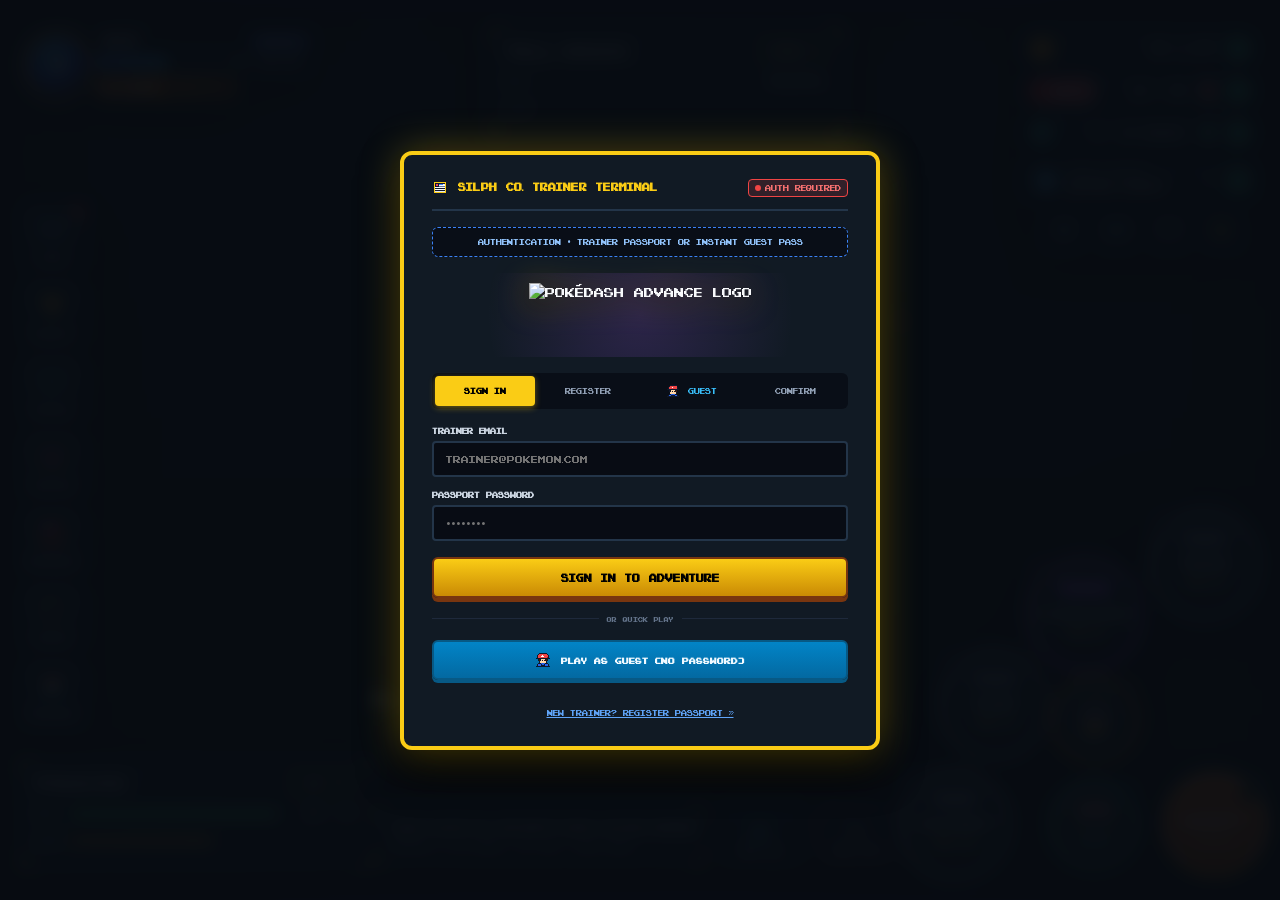
==== commit ac9bae93: "feat(hud): swap Hunt and Shop positions, add rounded Bag feature, fix hover jitter" ====
--- a/static/index.html
+++ b/static/index.html
@@ -4439,18 +4439,16 @@
 /* ============================================================ */
 .hud-btn {
   cursor: pointer;
-  transition: transform 140ms cubic-bezier(0.22, 1, 0.36, 1), filter 140ms ease;
-  transform-origin: center;
+  pointer-events: auto;
+  transition: filter 120ms ease, opacity 120ms ease;
   user-select: none;
   -webkit-user-select: none;
 }
 .hud-btn:hover {
-  transform: scale(1.06);
-  filter: brightness(1.12) drop-shadow(0 6px 14px rgba(0, 0, 0, 0.55));
+  filter: brightness(1.22);
 }
 .hud-btn:active, .hud-btn.key-pressed {
-  transform: scale(0.96);
-  filter: brightness(0.95);
+  filter: brightness(0.85);
 }
 
 /* 1. Top-Left: Trainer Profile Crest */
@@ -6217,6 +6215,10 @@
                         <stop offset="0%" stop-color="#FFE680" />
                         <stop offset="100%" stop-color="#B7791F" />
                       </linearGradient>
+                      <linearGradient id="bagAmber-radial" x1="0%" y1="0%" x2="100%" y2="100%">
+                        <stop offset="0%" stop-color="#F59E0B" />
+                        <stop offset="100%" stop-color="#B45309" />
+                      </linearGradient>
                     </defs>
                     
                     <!-- Quarter-Circle Radial Guide Arcs -->
@@ -6271,30 +6273,46 @@
                       <text x="-38" y="-34.5" fill="#F8FAFC" font-family="ui-monospace, monospace" font-size="10" font-weight="800" text-anchor="middle">4</text>
                     </g>
                     
-                    <!-- HUNT! [SPACE] CTA Button -->
-                    <g class="hud-btn" id="hud-wheel-hunt" role="button" tabindex="0" title="Hunt Wild Pokémon [SPACE]" transform="translate(205, 355)">
-                      <rect width="128" height="58" rx="14" fill="url(#huntOrange-radial)" stroke="url(#goldBorder-radial)" stroke-width="2.5" />
-                      <rect x="4" y="3" width="120" height="22" rx="10" fill="#FFFFFF" fill-opacity="0.16" />
-                      <text id="hud-hunt-label" x="64" y="31" fill="#FFFFFF" font-family="system-ui, sans-serif" font-size="19" font-weight="900" letter-spacing="1.2" text-anchor="middle">HUNT!</text>
-                      <text id="hud-hunt-key-hint" x="64" y="46" fill="#FEF08A" font-family="ui-monospace, monospace" font-size="8.5" font-weight="800" letter-spacing="0.8" text-anchor="middle">[SPACE]</text>
+                    <!-- 1. BAG [B] Action (Above Shop) -->
+                    <g class="hud-btn" id="hud-wheel-bag" role="button" tabindex="0" title="Open Bag & Items [B]" transform="translate(275, 270)">
+                      <circle r="44" fill="#091517" stroke="url(#bagAmber-radial)" stroke-width="3.5" />
+                      <circle r="38" fill="url(#nodeGlass-radial)" stroke="url(#goldBorder-radial)" stroke-width="1.5" />
+                      <!-- Backpack icon vector -->
+                      <rect x="-14" y="-12" width="28" height="22" rx="5" fill="#1E3A8A" stroke="#F59E0B" stroke-width="1.4" />
+                      <rect x="-10" y="-1" width="20" height="9" rx="2.5" fill="#D97706" stroke="#FEF08A" stroke-width="1.1" />
+                      <path d="M-8 -12V-18C-8 -20 -4 -21 0 -21C4 -21 8 -20 8 -18V-12" stroke="#F59E0B" stroke-width="2" fill="none" />
+                      <text y="21" fill="#FDE047" font-family="system-ui, sans-serif" font-size="9.5" font-weight="900" letter-spacing="1.2" text-anchor="middle">BAG</text>
+                      <circle cx="30" cy="-30" r="10.5" fill="#091517" stroke="url(#bagAmber-radial)" stroke-width="1.5" />
+                      <text x="30" y="-26.5" fill="#FEF08A" font-family="ui-monospace, monospace" font-size="9" font-weight="900" text-anchor="middle">B</text>
                     </g>
                     
-                    <!-- SHOP [M] Orb in Bottom-Right Corner -->
-                    <g class="hud-btn" id="hud-wheel-shop" role="button" tabindex="0" title="Poké Mart Shop [M]" transform="translate(395, 375)">
-                      <circle r="54" fill="#091517" stroke="url(#shopTeal-radial)" stroke-width="4" />
-                      <circle r="47" fill="url(#nodeGlass-radial)" stroke="url(#goldBorder-radial)" stroke-width="1.8" />
-                      <rect x="-18" y="-14" width="36" height="22" rx="3" fill="#1E293B" stroke="#FBBF24" stroke-width="1.5" />
-                      <path d="M-21 -14L-16 -24H16L21 -14H-21Z" fill="#EF4444" stroke="#FFFFFF" stroke-width="1.2" />
-                      <path d="M-11 -24L-13 -14M0 -24V-14M11 -24L13 -14" stroke="#FFFFFF" stroke-width="2" />
-                      <text y="26" fill="#5EEAD4" font-family="system-ui, sans-serif" font-size="11" font-weight="900" letter-spacing="1.2" text-anchor="middle">SHOP</text>
-                      <circle cx="38" cy="-36" r="12" fill="#091517" stroke="url(#goldBorder-radial)" stroke-width="1.8" />
-                      <text x="38" y="-32.5" fill="#FDE047" font-family="ui-monospace, monospace" font-size="10" font-weight="900" text-anchor="middle">M</text>
+                    <!-- 2. SHOP [M] Orb (Swapped with Hunt to Left, Rounded) -->
+                    <g class="hud-btn" id="hud-wheel-shop" role="button" tabindex="0" title="Poké Mart Shop [M]" transform="translate(275, 375)">
+                      <circle r="44" fill="#091517" stroke="url(#shopTeal-radial)" stroke-width="3.5" />
+                      <circle r="38" fill="url(#nodeGlass-radial)" stroke="url(#goldBorder-radial)" stroke-width="1.5" />
+                      <rect x="-15" y="-12" width="30" height="18" rx="2.5" fill="#1E293B" stroke="#FBBF24" stroke-width="1.3" />
+                      <path d="M-18 -12L-13 -20H13L18 -12H-18Z" fill="#EF4444" stroke="#FFFFFF" stroke-width="1.1" />
+                      <path d="M-9 -20L-11 -12M0 -20V-12M9 -20L11 -12" stroke="#FFFFFF" stroke-width="1.6" />
+                      <text y="21" fill="#5EEAD4" font-family="system-ui, sans-serif" font-size="9.5" font-weight="900" letter-spacing="1.2" text-anchor="middle">SHOP</text>
+                      <circle cx="30" cy="-30" r="10.5" fill="#091517" stroke="url(#shopTeal-radial)" stroke-width="1.5" />
+                      <text x="30" y="-26.5" fill="#5EEAD4" font-family="ui-monospace, monospace" font-size="9" font-weight="900" text-anchor="middle">M</text>
+                    </g>
+                    
+                    <!-- 3. HUNT! [SPACE] Orb (Swapped with Shop to Corner, Rounded) -->
+                    <g class="hud-btn" id="hud-wheel-hunt" role="button" tabindex="0" title="Hunt Wild Pokémon [SPACE]" transform="translate(395, 375)">
+                      <circle r="52" fill="url(#huntOrange-radial)" stroke="url(#goldBorder-radial)" stroke-width="3.5" />
+                      <circle r="45" stroke="#FFFFFF" stroke-opacity="0.22" stroke-width="1.2" />
+                      <path d="M-20 -10C-20 -10 -14 -22 0 -22C14 -22 20 -10 20 -10" stroke="#FFE680" stroke-width="2.5" stroke-linecap="round" fill="none" opacity="0.4" />
+                      <text id="hud-hunt-label" y="3" fill="#FFFFFF" font-family="system-ui, sans-serif" font-size="16" font-weight="900" letter-spacing="1.2" text-anchor="middle">HUNT!</text>
+                      <text id="hud-hunt-key-hint" y="20" fill="#FEF08A" font-family="ui-monospace, monospace" font-size="9" font-weight="800" letter-spacing="0.8" text-anchor="middle">[SPACE]</text>
+                      <circle cx="36" cy="-34" r="11" fill="#091517" stroke="url(#goldBorder-radial)" stroke-width="1.5" />
+                      <text x="36" y="-30.5" fill="#FDE047" font-family="ui-monospace, monospace" font-size="8" font-weight="900" text-anchor="middle">SP</text>
                     </g>
                   </svg>
                 </div>
 
                 <!-- Submenu: Modern Poké Balls Bag Drawer (Hidden until Bag clicked) -->
-                <div class="bag-grid-scrollable modern-bag-panel" id="bag-selection-grid" style="display: none; position: absolute; bottom: 80px; right: 80px; z-index: 45;">
+                <div class="bag-grid-scrollable modern-bag-panel" id="bag-selection-grid" style="display: none; position: absolute; bottom: clamp(20px, 3vh, 36px); right: clamp(380px, 32vw, 470px); z-index: 45;">
                   <!-- Dynamic balls in bag -->
                 </div>
 
@@ -9440,12 +9458,15 @@
       `;
       backBtn.onclick = () => {
         SFX.cancel();
-        showMainActionsMenu();
+        grid.style.display = 'none';
+        setDialogue("Closed Bag.");
       };
       grid.appendChild(backBtn);
 
-      document.getElementById('main-actions-grid').style.display = 'none';
-      document.getElementById('moves-selection-grid').style.display = 'none';
+      const mainGrid = document.getElementById('main-actions-grid');
+      if (mainGrid) mainGrid.style.display = 'none';
+      const movesGrid = document.getElementById('moves-selection-grid');
+      if (movesGrid) movesGrid.style.display = 'none';
       document.getElementById('bag-selection-grid').style.display = 'grid';
 
       if (currentWild) {
@@ -11004,7 +11025,8 @@
       // Quick actions
       if (lower === 'c') elements.push(document.getElementById('hud-action-cry') || document.getElementById('coc-hero-cry-btn'));
       if (lower === 'm') elements.push(document.getElementById('hud-wheel-shop') || document.getElementById('coc-hero-shop-btn'));
-      if (key === 'Escape' || lower === 'b') elements.push(document.getElementById('hud-action-run'));
+      if (lower === 'b') elements.push(document.getElementById('hud-wheel-bag'));
+      if (key === 'Escape' || lower === 'r') elements.push(document.getElementById('hud-action-run'));
       if (key === ' ') elements.push(document.getElementById('hud-wheel-hunt') || document.getElementById('coc-hero-hunt-btn'));
       if (lower === 'h') elements.push(document.getElementById('btn-nurse-heal') || document.getElementById('hud-rail-center'));
       if (lower === 'v') elements.push(document.getElementById('hud-route-card') || document.getElementById('coc-zone-pill'));
@@ -11037,9 +11059,28 @@
       matched.forEach(el => el.classList.add('key-pressed'));
       flashKeyHUD(key === ' ' ? 'SPACE' : key.toUpperCase());
 
-      // 1. ESC / Back / Cancel / X / B / R
-      if (key === 'Escape' || lower === 'x' || key === 'Backspace' || lower === 'b' || lower === 'r') {
+      // 1. Bag Toggle with B key
+      if (lower === 'b') {
         e.preventDefault();
+        const nonHuntPane = document.querySelector('.location-pane:not(#pane-hunt).active');
+        if (nonHuntPane) {
+          closeCocFacilityModal();
+          return;
+        }
+        toggleBagDrawer();
+        return;
+      }
+
+      // 2. ESC / Back / Cancel / X / R
+      if (key === 'Escape' || lower === 'x' || key === 'Backspace' || lower === 'r') {
+        e.preventDefault();
+        const bagGrid = document.getElementById('bag-selection-grid');
+        if (bagGrid && bagGrid.style.display !== 'none') {
+          bagGrid.style.display = 'none';
+          SFX.cancel();
+          setDialogue("Closed Bag.");
+          return;
+        }
         const mailModal = document.getElementById('coc-mail-modal');
         if (mailModal && mailModal.classList.contains('open')) {
           closeCocMailModal();
@@ -11443,6 +11484,12 @@
 
     async function executeRunOrBack() {
       SFX.cancel();
+      const bagGrid = document.getElementById('bag-selection-grid');
+      if (bagGrid && bagGrid.style.display !== 'none') {
+        bagGrid.style.display = 'none';
+        setDialogue("Closed Bag.");
+        return;
+      }
       const activeNonHunt = document.querySelector('.location-pane:not(#pane-hunt).active');
       if (activeNonHunt) {
         closeCocFacilityModal();
@@ -11462,6 +11509,21 @@
         setTimeout(() => showSearchTallGrassState(), 1200);
       } catch (e) {
         showSearchTallGrassState();
+      }
+    }
+
+    async function toggleBagDrawer() {
+      SFX.blip();
+      const bagGrid = document.getElementById('bag-selection-grid');
+      if (bagGrid && bagGrid.style.display !== 'none') {
+        bagGrid.style.display = 'none';
+        setDialogue("Closed Bag.");
+        return;
+      }
+      try {
+        await loadBagSelection('all');
+      } catch (e) {
+        setDialogue("Could not open bag: " + (e.message || "Unknown error"));
       }
     }
 
@@ -11479,6 +11541,12 @@
           const martTab = document.querySelector('.nav-tab[data-tab="mart"]');
           if (martTab) martTab.click();
         });
+      }
+
+      // 3. Radial Wheel BAG [B] Orb
+      const wheelBag = document.getElementById('hud-wheel-bag');
+      if (wheelBag) {
+        wheelBag.addEventListener('click', toggleBagDrawer);
       }
 
       // 3. Battle Prompt Tactical Pills: CRY [C] and RUN [ESC]
@@ -11522,12 +11590,7 @@
 
       const pillBag = document.getElementById('hud-pill-bag');
       if (pillBag) {
-        pillBag.addEventListener('click', () => {
-          const bagGrid = document.getElementById('bag-selection-grid');
-          if (bagGrid) {
-            bagGrid.style.display = bagGrid.style.display === 'none' ? 'block' : 'none';
-          }
-        });
+        pillBag.addEventListener('click', toggleBagDrawer);
       }
 
       const pillBadges = document.getElementById('hud-pill-badges');
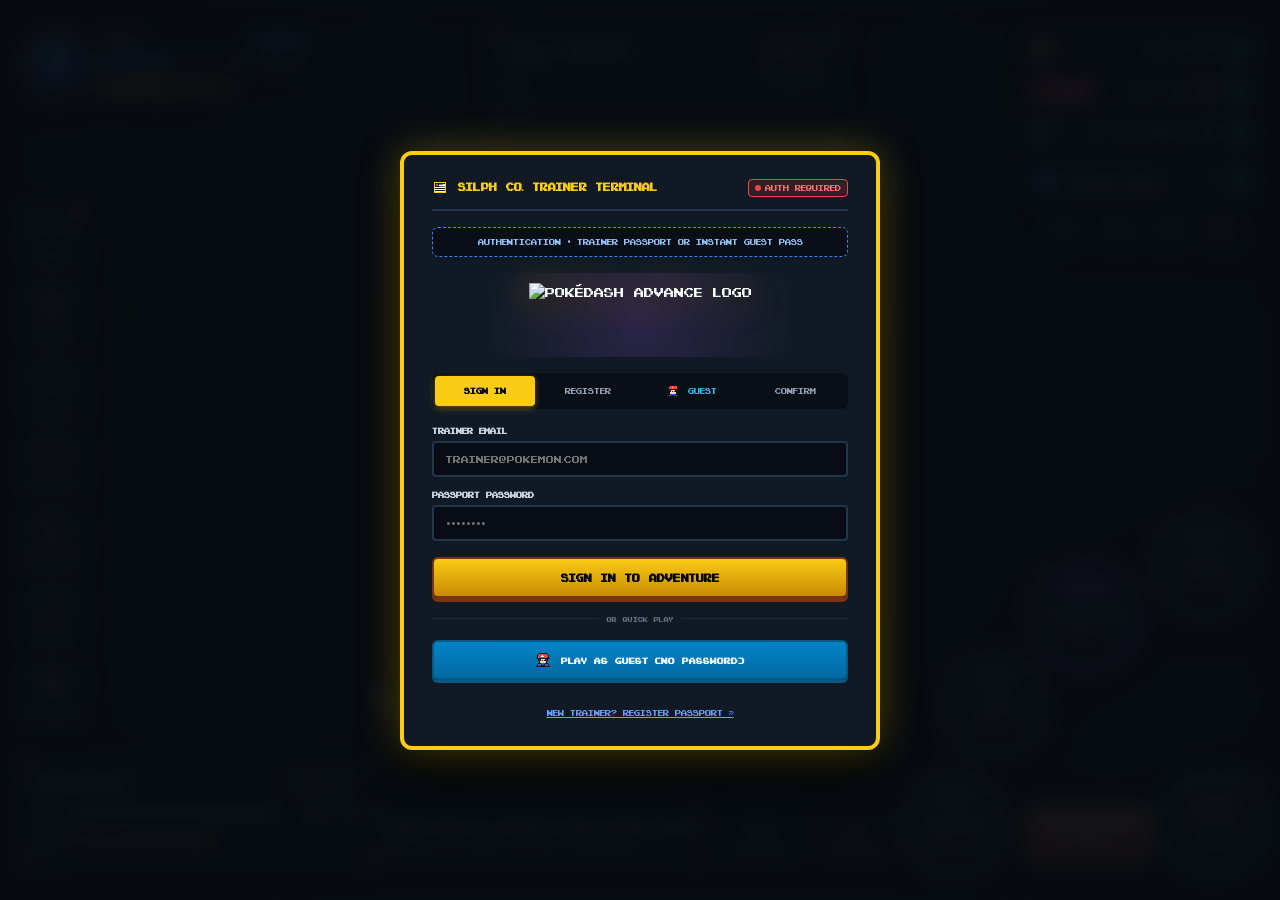
==== commit 26971b12: "Merge pull request #4 from JakeerC/JakeerC/redesign redsign 1" ====
--- a/static/index.html
+++ b/static/index.html
@@ -4439,16 +4439,18 @@
 /* ============================================================ */
 .hud-btn {
   cursor: pointer;
-  pointer-events: auto;
-  transition: filter 120ms ease, opacity 120ms ease;
+  transition: transform 140ms cubic-bezier(0.22, 1, 0.36, 1), filter 140ms ease;
+  transform-origin: center;
   user-select: none;
   -webkit-user-select: none;
 }
 .hud-btn:hover {
-  filter: brightness(1.22);
+  transform: scale(1.06);
+  filter: brightness(1.12) drop-shadow(0 6px 14px rgba(0, 0, 0, 0.55));
 }
 .hud-btn:active, .hud-btn.key-pressed {
-  filter: brightness(0.85);
+  transform: scale(0.96);
+  filter: brightness(0.95);
 }
 
 /* 1. Top-Left: Trainer Profile Crest */
@@ -6215,10 +6217,6 @@
                         <stop offset="0%" stop-color="#FFE680" />
                         <stop offset="100%" stop-color="#B7791F" />
                       </linearGradient>
-                      <linearGradient id="bagAmber-radial" x1="0%" y1="0%" x2="100%" y2="100%">
-                        <stop offset="0%" stop-color="#F59E0B" />
-                        <stop offset="100%" stop-color="#B45309" />
-                      </linearGradient>
                     </defs>
                     
                     <!-- Quarter-Circle Radial Guide Arcs -->
@@ -6273,46 +6271,30 @@
                       <text x="-38" y="-34.5" fill="#F8FAFC" font-family="ui-monospace, monospace" font-size="10" font-weight="800" text-anchor="middle">4</text>
                     </g>
                     
-                    <!-- 1. BAG [B] Action (Above Shop) -->
-                    <g class="hud-btn" id="hud-wheel-bag" role="button" tabindex="0" title="Open Bag & Items [B]" transform="translate(275, 270)">
-                      <circle r="44" fill="#091517" stroke="url(#bagAmber-radial)" stroke-width="3.5" />
-                      <circle r="38" fill="url(#nodeGlass-radial)" stroke="url(#goldBorder-radial)" stroke-width="1.5" />
-                      <!-- Backpack icon vector -->
-                      <rect x="-14" y="-12" width="28" height="22" rx="5" fill="#1E3A8A" stroke="#F59E0B" stroke-width="1.4" />
-                      <rect x="-10" y="-1" width="20" height="9" rx="2.5" fill="#D97706" stroke="#FEF08A" stroke-width="1.1" />
-                      <path d="M-8 -12V-18C-8 -20 -4 -21 0 -21C4 -21 8 -20 8 -18V-12" stroke="#F59E0B" stroke-width="2" fill="none" />
-                      <text y="21" fill="#FDE047" font-family="system-ui, sans-serif" font-size="9.5" font-weight="900" letter-spacing="1.2" text-anchor="middle">BAG</text>
-                      <circle cx="30" cy="-30" r="10.5" fill="#091517" stroke="url(#bagAmber-radial)" stroke-width="1.5" />
-                      <text x="30" y="-26.5" fill="#FEF08A" font-family="ui-monospace, monospace" font-size="9" font-weight="900" text-anchor="middle">B</text>
+                    <!-- HUNT! [SPACE] CTA Button -->
+                    <g class="hud-btn" id="hud-wheel-hunt" role="button" tabindex="0" title="Hunt Wild Pokémon [SPACE]" transform="translate(205, 355)">
+                      <rect width="128" height="58" rx="14" fill="url(#huntOrange-radial)" stroke="url(#goldBorder-radial)" stroke-width="2.5" />
+                      <rect x="4" y="3" width="120" height="22" rx="10" fill="#FFFFFF" fill-opacity="0.16" />
+                      <text id="hud-hunt-label" x="64" y="31" fill="#FFFFFF" font-family="system-ui, sans-serif" font-size="19" font-weight="900" letter-spacing="1.2" text-anchor="middle">HUNT!</text>
+                      <text id="hud-hunt-key-hint" x="64" y="46" fill="#FEF08A" font-family="ui-monospace, monospace" font-size="8.5" font-weight="800" letter-spacing="0.8" text-anchor="middle">[SPACE]</text>
                     </g>
                     
-                    <!-- 2. SHOP [M] Orb (Swapped with Hunt to Left, Rounded) -->
-                    <g class="hud-btn" id="hud-wheel-shop" role="button" tabindex="0" title="Poké Mart Shop [M]" transform="translate(275, 375)">
-                      <circle r="44" fill="#091517" stroke="url(#shopTeal-radial)" stroke-width="3.5" />
-                      <circle r="38" fill="url(#nodeGlass-radial)" stroke="url(#goldBorder-radial)" stroke-width="1.5" />
-                      <rect x="-15" y="-12" width="30" height="18" rx="2.5" fill="#1E293B" stroke="#FBBF24" stroke-width="1.3" />
-                      <path d="M-18 -12L-13 -20H13L18 -12H-18Z" fill="#EF4444" stroke="#FFFFFF" stroke-width="1.1" />
-                      <path d="M-9 -20L-11 -12M0 -20V-12M9 -20L11 -12" stroke="#FFFFFF" stroke-width="1.6" />
-                      <text y="21" fill="#5EEAD4" font-family="system-ui, sans-serif" font-size="9.5" font-weight="900" letter-spacing="1.2" text-anchor="middle">SHOP</text>
-                      <circle cx="30" cy="-30" r="10.5" fill="#091517" stroke="url(#shopTeal-radial)" stroke-width="1.5" />
-                      <text x="30" y="-26.5" fill="#5EEAD4" font-family="ui-monospace, monospace" font-size="9" font-weight="900" text-anchor="middle">M</text>
-                    </g>
-                    
-                    <!-- 3. HUNT! [SPACE] Orb (Swapped with Shop to Corner, Rounded) -->
-                    <g class="hud-btn" id="hud-wheel-hunt" role="button" tabindex="0" title="Hunt Wild Pokémon [SPACE]" transform="translate(395, 375)">
-                      <circle r="52" fill="url(#huntOrange-radial)" stroke="url(#goldBorder-radial)" stroke-width="3.5" />
-                      <circle r="45" stroke="#FFFFFF" stroke-opacity="0.22" stroke-width="1.2" />
-                      <path d="M-20 -10C-20 -10 -14 -22 0 -22C14 -22 20 -10 20 -10" stroke="#FFE680" stroke-width="2.5" stroke-linecap="round" fill="none" opacity="0.4" />
-                      <text id="hud-hunt-label" y="3" fill="#FFFFFF" font-family="system-ui, sans-serif" font-size="16" font-weight="900" letter-spacing="1.2" text-anchor="middle">HUNT!</text>
-                      <text id="hud-hunt-key-hint" y="20" fill="#FEF08A" font-family="ui-monospace, monospace" font-size="9" font-weight="800" letter-spacing="0.8" text-anchor="middle">[SPACE]</text>
-                      <circle cx="36" cy="-34" r="11" fill="#091517" stroke="url(#goldBorder-radial)" stroke-width="1.5" />
-                      <text x="36" y="-30.5" fill="#FDE047" font-family="ui-monospace, monospace" font-size="8" font-weight="900" text-anchor="middle">SP</text>
+                    <!-- SHOP [M] Orb in Bottom-Right Corner -->
+                    <g class="hud-btn" id="hud-wheel-shop" role="button" tabindex="0" title="Poké Mart Shop [M]" transform="translate(395, 375)">
+                      <circle r="54" fill="#091517" stroke="url(#shopTeal-radial)" stroke-width="4" />
+                      <circle r="47" fill="url(#nodeGlass-radial)" stroke="url(#goldBorder-radial)" stroke-width="1.8" />
+                      <rect x="-18" y="-14" width="36" height="22" rx="3" fill="#1E293B" stroke="#FBBF24" stroke-width="1.5" />
+                      <path d="M-21 -14L-16 -24H16L21 -14H-21Z" fill="#EF4444" stroke="#FFFFFF" stroke-width="1.2" />
+                      <path d="M-11 -24L-13 -14M0 -24V-14M11 -24L13 -14" stroke="#FFFFFF" stroke-width="2" />
+                      <text y="26" fill="#5EEAD4" font-family="system-ui, sans-serif" font-size="11" font-weight="900" letter-spacing="1.2" text-anchor="middle">SHOP</text>
+                      <circle cx="38" cy="-36" r="12" fill="#091517" stroke="url(#goldBorder-radial)" stroke-width="1.8" />
+                      <text x="38" y="-32.5" fill="#FDE047" font-family="ui-monospace, monospace" font-size="10" font-weight="900" text-anchor="middle">M</text>
                     </g>
                   </svg>
                 </div>
 
                 <!-- Submenu: Modern Poké Balls Bag Drawer (Hidden until Bag clicked) -->
-                <div class="bag-grid-scrollable modern-bag-panel" id="bag-selection-grid" style="display: none; position: absolute; bottom: clamp(20px, 3vh, 36px); right: clamp(380px, 32vw, 470px); z-index: 45;">
+                <div class="bag-grid-scrollable modern-bag-panel" id="bag-selection-grid" style="display: none; position: absolute; bottom: 80px; right: 80px; z-index: 45;">
                   <!-- Dynamic balls in bag -->
                 </div>
 
@@ -9458,15 +9440,12 @@
       `;
       backBtn.onclick = () => {
         SFX.cancel();
-        grid.style.display = 'none';
-        setDialogue("Closed Bag.");
+        showMainActionsMenu();
       };
       grid.appendChild(backBtn);
 
-      const mainGrid = document.getElementById('main-actions-grid');
-      if (mainGrid) mainGrid.style.display = 'none';
-      const movesGrid = document.getElementById('moves-selection-grid');
-      if (movesGrid) movesGrid.style.display = 'none';
+      document.getElementById('main-actions-grid').style.display = 'none';
+      document.getElementById('moves-selection-grid').style.display = 'none';
       document.getElementById('bag-selection-grid').style.display = 'grid';
 
       if (currentWild) {
@@ -11025,8 +11004,7 @@
       // Quick actions
       if (lower === 'c') elements.push(document.getElementById('hud-action-cry') || document.getElementById('coc-hero-cry-btn'));
       if (lower === 'm') elements.push(document.getElementById('hud-wheel-shop') || document.getElementById('coc-hero-shop-btn'));
-      if (lower === 'b') elements.push(document.getElementById('hud-wheel-bag'));
-      if (key === 'Escape' || lower === 'r') elements.push(document.getElementById('hud-action-run'));
+      if (key === 'Escape' || lower === 'b') elements.push(document.getElementById('hud-action-run'));
       if (key === ' ') elements.push(document.getElementById('hud-wheel-hunt') || document.getElementById('coc-hero-hunt-btn'));
       if (lower === 'h') elements.push(document.getElementById('btn-nurse-heal') || document.getElementById('hud-rail-center'));
       if (lower === 'v') elements.push(document.getElementById('hud-route-card') || document.getElementById('coc-zone-pill'));
@@ -11059,28 +11037,9 @@
       matched.forEach(el => el.classList.add('key-pressed'));
       flashKeyHUD(key === ' ' ? 'SPACE' : key.toUpperCase());
 
-      // 1. Bag Toggle with B key
-      if (lower === 'b') {
+      // 1. ESC / Back / Cancel / X / B / R
+      if (key === 'Escape' || lower === 'x' || key === 'Backspace' || lower === 'b' || lower === 'r') {
         e.preventDefault();
-        const nonHuntPane = document.querySelector('.location-pane:not(#pane-hunt).active');
-        if (nonHuntPane) {
-          closeCocFacilityModal();
-          return;
-        }
-        toggleBagDrawer();
-        return;
-      }
-
-      // 2. ESC / Back / Cancel / X / R
-      if (key === 'Escape' || lower === 'x' || key === 'Backspace' || lower === 'r') {
-        e.preventDefault();
-        const bagGrid = document.getElementById('bag-selection-grid');
-        if (bagGrid && bagGrid.style.display !== 'none') {
-          bagGrid.style.display = 'none';
-          SFX.cancel();
-          setDialogue("Closed Bag.");
-          return;
-        }
         const mailModal = document.getElementById('coc-mail-modal');
         if (mailModal && mailModal.classList.contains('open')) {
           closeCocMailModal();
@@ -11484,12 +11443,6 @@
 
     async function executeRunOrBack() {
       SFX.cancel();
-      const bagGrid = document.getElementById('bag-selection-grid');
-      if (bagGrid && bagGrid.style.display !== 'none') {
-        bagGrid.style.display = 'none';
-        setDialogue("Closed Bag.");
-        return;
-      }
       const activeNonHunt = document.querySelector('.location-pane:not(#pane-hunt).active');
       if (activeNonHunt) {
         closeCocFacilityModal();
@@ -11509,21 +11462,6 @@
         setTimeout(() => showSearchTallGrassState(), 1200);
       } catch (e) {
         showSearchTallGrassState();
-      }
-    }
-
-    async function toggleBagDrawer() {
-      SFX.blip();
-      const bagGrid = document.getElementById('bag-selection-grid');
-      if (bagGrid && bagGrid.style.display !== 'none') {
-        bagGrid.style.display = 'none';
-        setDialogue("Closed Bag.");
-        return;
-      }
-      try {
-        await loadBagSelection('all');
-      } catch (e) {
-        setDialogue("Could not open bag: " + (e.message || "Unknown error"));
       }
     }
 
@@ -11541,12 +11479,6 @@
           const martTab = document.querySelector('.nav-tab[data-tab="mart"]');
           if (martTab) martTab.click();
         });
-      }
-
-      // 3. Radial Wheel BAG [B] Orb
-      const wheelBag = document.getElementById('hud-wheel-bag');
-      if (wheelBag) {
-        wheelBag.addEventListener('click', toggleBagDrawer);
       }
 
       // 3. Battle Prompt Tactical Pills: CRY [C] and RUN [ESC]
@@ -11590,7 +11522,12 @@
 
       const pillBag = document.getElementById('hud-pill-bag');
       if (pillBag) {
-        pillBag.addEventListener('click', toggleBagDrawer);
+        pillBag.addEventListener('click', () => {
+          const bagGrid = document.getElementById('bag-selection-grid');
+          if (bagGrid) {
+            bagGrid.style.display = bagGrid.style.display === 'none' ? 'block' : 'none';
+          }
+        });
       }
 
       const pillBadges = document.getElementById('hud-pill-badges');
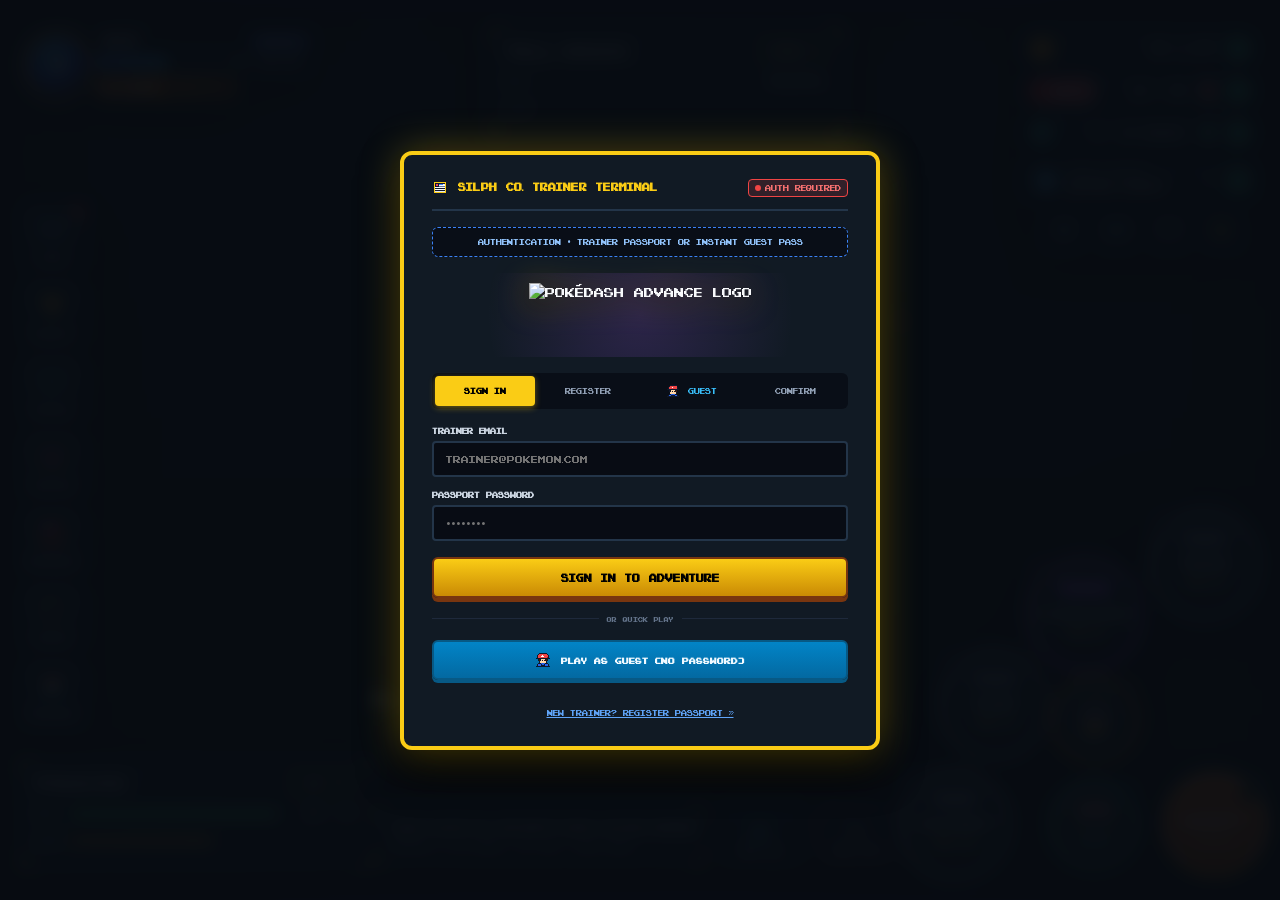
==== commit 582634a7: "Merge pull request #5 from JakeerC/JakeerC/redesign Redesign 2" ====
--- a/static/index.html
+++ b/static/index.html
@@ -4439,18 +4439,16 @@
 /* ============================================================ */
 .hud-btn {
   cursor: pointer;
-  transition: transform 140ms cubic-bezier(0.22, 1, 0.36, 1), filter 140ms ease;
-  transform-origin: center;
+  pointer-events: auto;
+  transition: filter 120ms ease, opacity 120ms ease;
   user-select: none;
   -webkit-user-select: none;
 }
 .hud-btn:hover {
-  transform: scale(1.06);
-  filter: brightness(1.12) drop-shadow(0 6px 14px rgba(0, 0, 0, 0.55));
+  filter: brightness(1.22);
 }
 .hud-btn:active, .hud-btn.key-pressed {
-  transform: scale(0.96);
-  filter: brightness(0.95);
+  filter: brightness(0.85);
 }
 
 /* 1. Top-Left: Trainer Profile Crest */
@@ -6217,6 +6215,10 @@
                         <stop offset="0%" stop-color="#FFE680" />
                         <stop offset="100%" stop-color="#B7791F" />
                       </linearGradient>
+                      <linearGradient id="bagAmber-radial" x1="0%" y1="0%" x2="100%" y2="100%">
+                        <stop offset="0%" stop-color="#F59E0B" />
+                        <stop offset="100%" stop-color="#B45309" />
+                      </linearGradient>
                     </defs>
                     
                     <!-- Quarter-Circle Radial Guide Arcs -->
@@ -6271,30 +6273,46 @@
                       <text x="-38" y="-34.5" fill="#F8FAFC" font-family="ui-monospace, monospace" font-size="10" font-weight="800" text-anchor="middle">4</text>
                     </g>
                     
-                    <!-- HUNT! [SPACE] CTA Button -->
-                    <g class="hud-btn" id="hud-wheel-hunt" role="button" tabindex="0" title="Hunt Wild Pokémon [SPACE]" transform="translate(205, 355)">
-                      <rect width="128" height="58" rx="14" fill="url(#huntOrange-radial)" stroke="url(#goldBorder-radial)" stroke-width="2.5" />
-                      <rect x="4" y="3" width="120" height="22" rx="10" fill="#FFFFFF" fill-opacity="0.16" />
-                      <text id="hud-hunt-label" x="64" y="31" fill="#FFFFFF" font-family="system-ui, sans-serif" font-size="19" font-weight="900" letter-spacing="1.2" text-anchor="middle">HUNT!</text>
-                      <text id="hud-hunt-key-hint" x="64" y="46" fill="#FEF08A" font-family="ui-monospace, monospace" font-size="8.5" font-weight="800" letter-spacing="0.8" text-anchor="middle">[SPACE]</text>
+                    <!-- 1. BAG [B] Action (Above Shop) -->
+                    <g class="hud-btn" id="hud-wheel-bag" role="button" tabindex="0" title="Open Bag & Items [B]" transform="translate(275, 270)">
+                      <circle r="44" fill="#091517" stroke="url(#bagAmber-radial)" stroke-width="3.5" />
+                      <circle r="38" fill="url(#nodeGlass-radial)" stroke="url(#goldBorder-radial)" stroke-width="1.5" />
+                      <!-- Backpack icon vector -->
+                      <rect x="-14" y="-12" width="28" height="22" rx="5" fill="#1E3A8A" stroke="#F59E0B" stroke-width="1.4" />
+                      <rect x="-10" y="-1" width="20" height="9" rx="2.5" fill="#D97706" stroke="#FEF08A" stroke-width="1.1" />
+                      <path d="M-8 -12V-18C-8 -20 -4 -21 0 -21C4 -21 8 -20 8 -18V-12" stroke="#F59E0B" stroke-width="2" fill="none" />
+                      <text y="21" fill="#FDE047" font-family="system-ui, sans-serif" font-size="9.5" font-weight="900" letter-spacing="1.2" text-anchor="middle">BAG</text>
+                      <circle cx="30" cy="-30" r="10.5" fill="#091517" stroke="url(#bagAmber-radial)" stroke-width="1.5" />
+                      <text x="30" y="-26.5" fill="#FEF08A" font-family="ui-monospace, monospace" font-size="9" font-weight="900" text-anchor="middle">B</text>
                     </g>
                     
-                    <!-- SHOP [M] Orb in Bottom-Right Corner -->
-                    <g class="hud-btn" id="hud-wheel-shop" role="button" tabindex="0" title="Poké Mart Shop [M]" transform="translate(395, 375)">
-                      <circle r="54" fill="#091517" stroke="url(#shopTeal-radial)" stroke-width="4" />
-                      <circle r="47" fill="url(#nodeGlass-radial)" stroke="url(#goldBorder-radial)" stroke-width="1.8" />
-                      <rect x="-18" y="-14" width="36" height="22" rx="3" fill="#1E293B" stroke="#FBBF24" stroke-width="1.5" />
-                      <path d="M-21 -14L-16 -24H16L21 -14H-21Z" fill="#EF4444" stroke="#FFFFFF" stroke-width="1.2" />
-                      <path d="M-11 -24L-13 -14M0 -24V-14M11 -24L13 -14" stroke="#FFFFFF" stroke-width="2" />
-                      <text y="26" fill="#5EEAD4" font-family="system-ui, sans-serif" font-size="11" font-weight="900" letter-spacing="1.2" text-anchor="middle">SHOP</text>
-                      <circle cx="38" cy="-36" r="12" fill="#091517" stroke="url(#goldBorder-radial)" stroke-width="1.8" />
-                      <text x="38" y="-32.5" fill="#FDE047" font-family="ui-monospace, monospace" font-size="10" font-weight="900" text-anchor="middle">M</text>
+                    <!-- 2. SHOP [M] Orb (Swapped with Hunt to Left, Rounded) -->
+                    <g class="hud-btn" id="hud-wheel-shop" role="button" tabindex="0" title="Poké Mart Shop [M]" transform="translate(275, 375)">
+                      <circle r="44" fill="#091517" stroke="url(#shopTeal-radial)" stroke-width="3.5" />
+                      <circle r="38" fill="url(#nodeGlass-radial)" stroke="url(#goldBorder-radial)" stroke-width="1.5" />
+                      <rect x="-15" y="-12" width="30" height="18" rx="2.5" fill="#1E293B" stroke="#FBBF24" stroke-width="1.3" />
+                      <path d="M-18 -12L-13 -20H13L18 -12H-18Z" fill="#EF4444" stroke="#FFFFFF" stroke-width="1.1" />
+                      <path d="M-9 -20L-11 -12M0 -20V-12M9 -20L11 -12" stroke="#FFFFFF" stroke-width="1.6" />
+                      <text y="21" fill="#5EEAD4" font-family="system-ui, sans-serif" font-size="9.5" font-weight="900" letter-spacing="1.2" text-anchor="middle">SHOP</text>
+                      <circle cx="30" cy="-30" r="10.5" fill="#091517" stroke="url(#shopTeal-radial)" stroke-width="1.5" />
+                      <text x="30" y="-26.5" fill="#5EEAD4" font-family="ui-monospace, monospace" font-size="9" font-weight="900" text-anchor="middle">M</text>
+                    </g>
+                    
+                    <!-- 3. HUNT! [SPACE] Orb (Swapped with Shop to Corner, Rounded) -->
+                    <g class="hud-btn" id="hud-wheel-hunt" role="button" tabindex="0" title="Hunt Wild Pokémon [SPACE]" transform="translate(395, 375)">
+                      <circle r="52" fill="url(#huntOrange-radial)" stroke="url(#goldBorder-radial)" stroke-width="3.5" />
+                      <circle r="45" stroke="#FFFFFF" stroke-opacity="0.22" stroke-width="1.2" />
+                      <path d="M-20 -10C-20 -10 -14 -22 0 -22C14 -22 20 -10 20 -10" stroke="#FFE680" stroke-width="2.5" stroke-linecap="round" fill="none" opacity="0.4" />
+                      <text id="hud-hunt-label" y="3" fill="#FFFFFF" font-family="system-ui, sans-serif" font-size="16" font-weight="900" letter-spacing="1.2" text-anchor="middle">HUNT!</text>
+                      <text id="hud-hunt-key-hint" y="20" fill="#FEF08A" font-family="ui-monospace, monospace" font-size="9" font-weight="800" letter-spacing="0.8" text-anchor="middle">[SPACE]</text>
+                      <circle cx="36" cy="-34" r="11" fill="#091517" stroke="url(#goldBorder-radial)" stroke-width="1.5" />
+                      <text x="36" y="-30.5" fill="#FDE047" font-family="ui-monospace, monospace" font-size="8" font-weight="900" text-anchor="middle">SP</text>
                     </g>
                   </svg>
                 </div>
 
                 <!-- Submenu: Modern Poké Balls Bag Drawer (Hidden until Bag clicked) -->
-                <div class="bag-grid-scrollable modern-bag-panel" id="bag-selection-grid" style="display: none; position: absolute; bottom: 80px; right: 80px; z-index: 45;">
+                <div class="bag-grid-scrollable modern-bag-panel" id="bag-selection-grid" style="display: none; position: absolute; bottom: clamp(20px, 3vh, 36px); right: clamp(380px, 32vw, 470px); z-index: 45;">
                   <!-- Dynamic balls in bag -->
                 </div>
 
@@ -9440,12 +9458,15 @@
       `;
       backBtn.onclick = () => {
         SFX.cancel();
-        showMainActionsMenu();
+        grid.style.display = 'none';
+        setDialogue("Closed Bag.");
       };
       grid.appendChild(backBtn);
 
-      document.getElementById('main-actions-grid').style.display = 'none';
-      document.getElementById('moves-selection-grid').style.display = 'none';
+      const mainGrid = document.getElementById('main-actions-grid');
+      if (mainGrid) mainGrid.style.display = 'none';
+      const movesGrid = document.getElementById('moves-selection-grid');
+      if (movesGrid) movesGrid.style.display = 'none';
       document.getElementById('bag-selection-grid').style.display = 'grid';
 
       if (currentWild) {
@@ -11004,7 +11025,8 @@
       // Quick actions
       if (lower === 'c') elements.push(document.getElementById('hud-action-cry') || document.getElementById('coc-hero-cry-btn'));
       if (lower === 'm') elements.push(document.getElementById('hud-wheel-shop') || document.getElementById('coc-hero-shop-btn'));
-      if (key === 'Escape' || lower === 'b') elements.push(document.getElementById('hud-action-run'));
+      if (lower === 'b') elements.push(document.getElementById('hud-wheel-bag'));
+      if (key === 'Escape' || lower === 'r') elements.push(document.getElementById('hud-action-run'));
       if (key === ' ') elements.push(document.getElementById('hud-wheel-hunt') || document.getElementById('coc-hero-hunt-btn'));
       if (lower === 'h') elements.push(document.getElementById('btn-nurse-heal') || document.getElementById('hud-rail-center'));
       if (lower === 'v') elements.push(document.getElementById('hud-route-card') || document.getElementById('coc-zone-pill'));
@@ -11037,9 +11059,28 @@
       matched.forEach(el => el.classList.add('key-pressed'));
       flashKeyHUD(key === ' ' ? 'SPACE' : key.toUpperCase());
 
-      // 1. ESC / Back / Cancel / X / B / R
-      if (key === 'Escape' || lower === 'x' || key === 'Backspace' || lower === 'b' || lower === 'r') {
+      // 1. Bag Toggle with B key
+      if (lower === 'b') {
         e.preventDefault();
+        const nonHuntPane = document.querySelector('.location-pane:not(#pane-hunt).active');
+        if (nonHuntPane) {
+          closeCocFacilityModal();
+          return;
+        }
+        toggleBagDrawer();
+        return;
+      }
+
+      // 2. ESC / Back / Cancel / X / R
+      if (key === 'Escape' || lower === 'x' || key === 'Backspace' || lower === 'r') {
+        e.preventDefault();
+        const bagGrid = document.getElementById('bag-selection-grid');
+        if (bagGrid && bagGrid.style.display !== 'none') {
+          bagGrid.style.display = 'none';
+          SFX.cancel();
+          setDialogue("Closed Bag.");
+          return;
+        }
         const mailModal = document.getElementById('coc-mail-modal');
         if (mailModal && mailModal.classList.contains('open')) {
           closeCocMailModal();
@@ -11443,6 +11484,12 @@
 
     async function executeRunOrBack() {
       SFX.cancel();
+      const bagGrid = document.getElementById('bag-selection-grid');
+      if (bagGrid && bagGrid.style.display !== 'none') {
+        bagGrid.style.display = 'none';
+        setDialogue("Closed Bag.");
+        return;
+      }
       const activeNonHunt = document.querySelector('.location-pane:not(#pane-hunt).active');
       if (activeNonHunt) {
         closeCocFacilityModal();
@@ -11462,6 +11509,21 @@
         setTimeout(() => showSearchTallGrassState(), 1200);
       } catch (e) {
         showSearchTallGrassState();
+      }
+    }
+
+    async function toggleBagDrawer() {
+      SFX.blip();
+      const bagGrid = document.getElementById('bag-selection-grid');
+      if (bagGrid && bagGrid.style.display !== 'none') {
+        bagGrid.style.display = 'none';
+        setDialogue("Closed Bag.");
+        return;
+      }
+      try {
+        await loadBagSelection('all');
+      } catch (e) {
+        setDialogue("Could not open bag: " + (e.message || "Unknown error"));
       }
     }
 
@@ -11479,6 +11541,12 @@
           const martTab = document.querySelector('.nav-tab[data-tab="mart"]');
           if (martTab) martTab.click();
         });
+      }
+
+      // 3. Radial Wheel BAG [B] Orb
+      const wheelBag = document.getElementById('hud-wheel-bag');
+      if (wheelBag) {
+        wheelBag.addEventListener('click', toggleBagDrawer);
       }
 
       // 3. Battle Prompt Tactical Pills: CRY [C] and RUN [ESC]
@@ -11522,12 +11590,7 @@
 
       const pillBag = document.getElementById('hud-pill-bag');
       if (pillBag) {
-        pillBag.addEventListener('click', () => {
-          const bagGrid = document.getElementById('bag-selection-grid');
-          if (bagGrid) {
-            bagGrid.style.display = bagGrid.style.display === 'none' ? 'block' : 'none';
-          }
-        });
+        pillBag.addEventListener('click', toggleBagDrawer);
       }
 
       const pillBadges = document.getElementById('hud-pill-badges');
